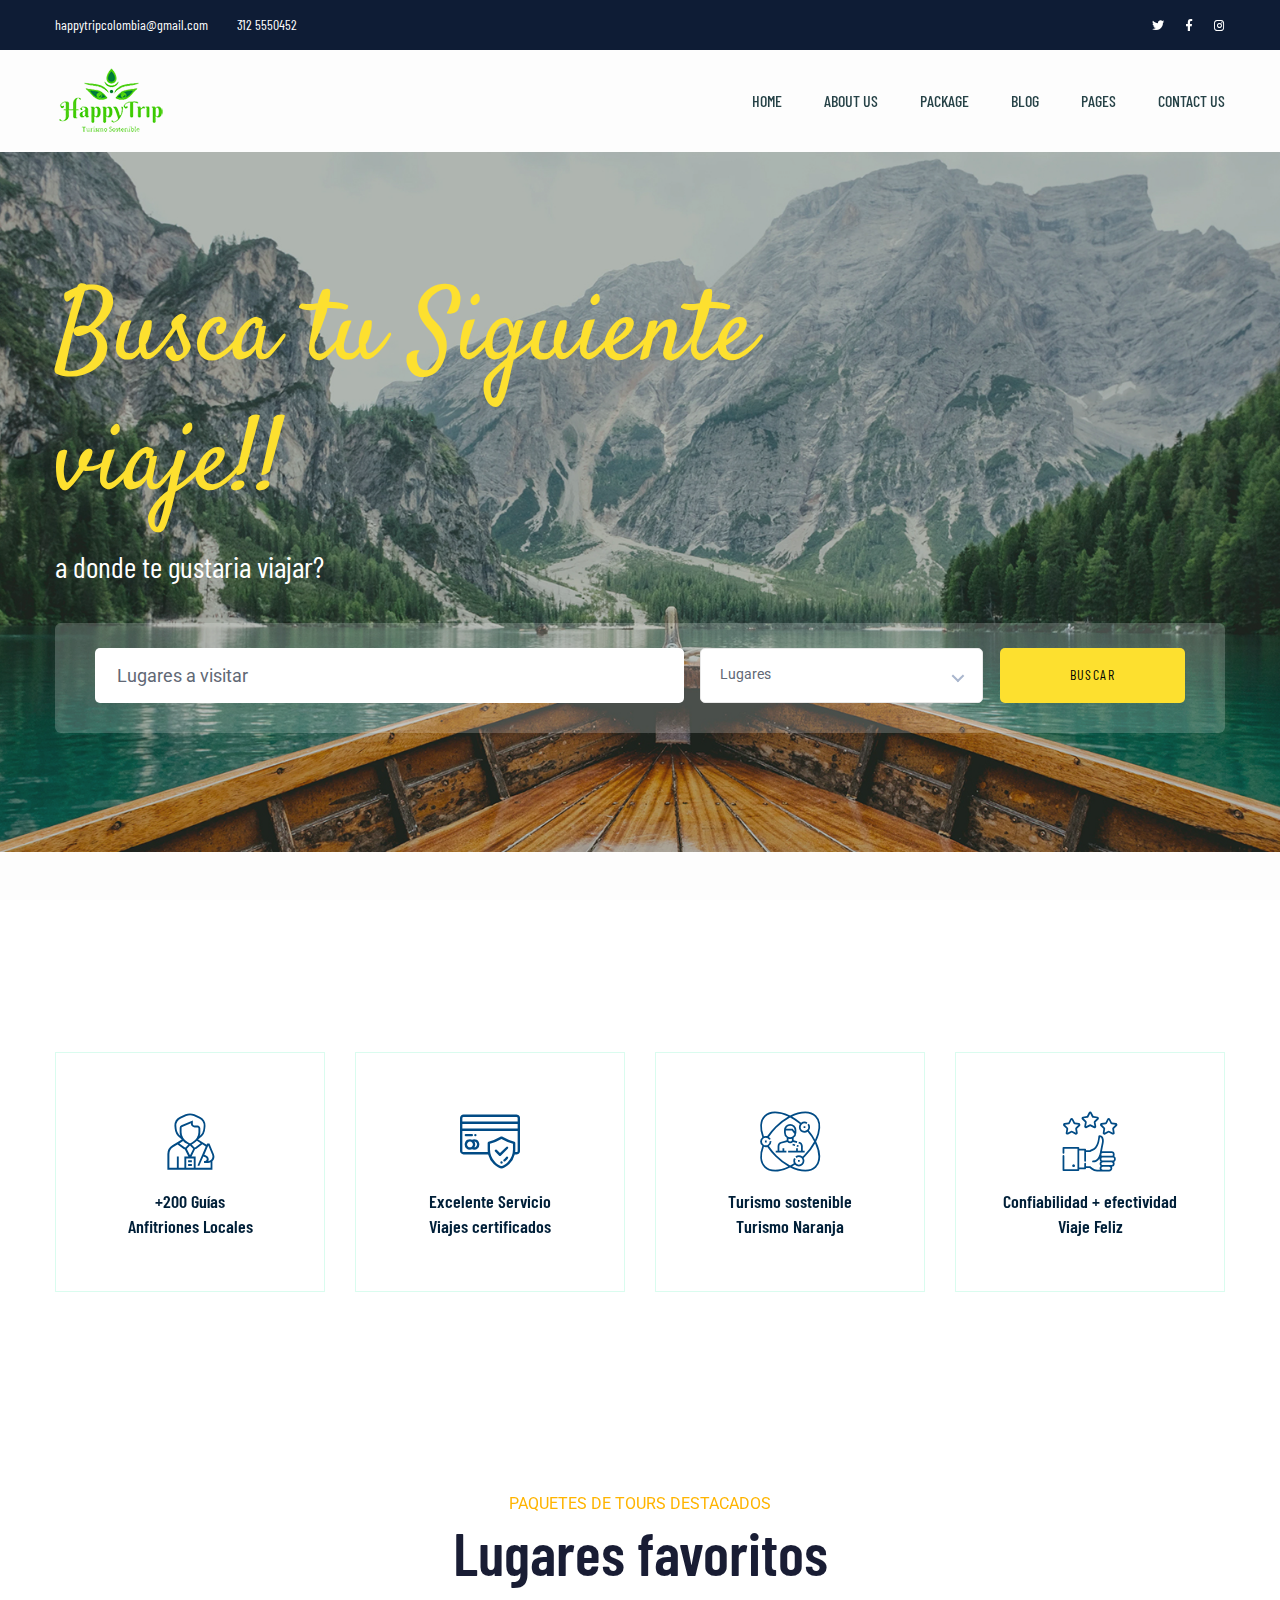
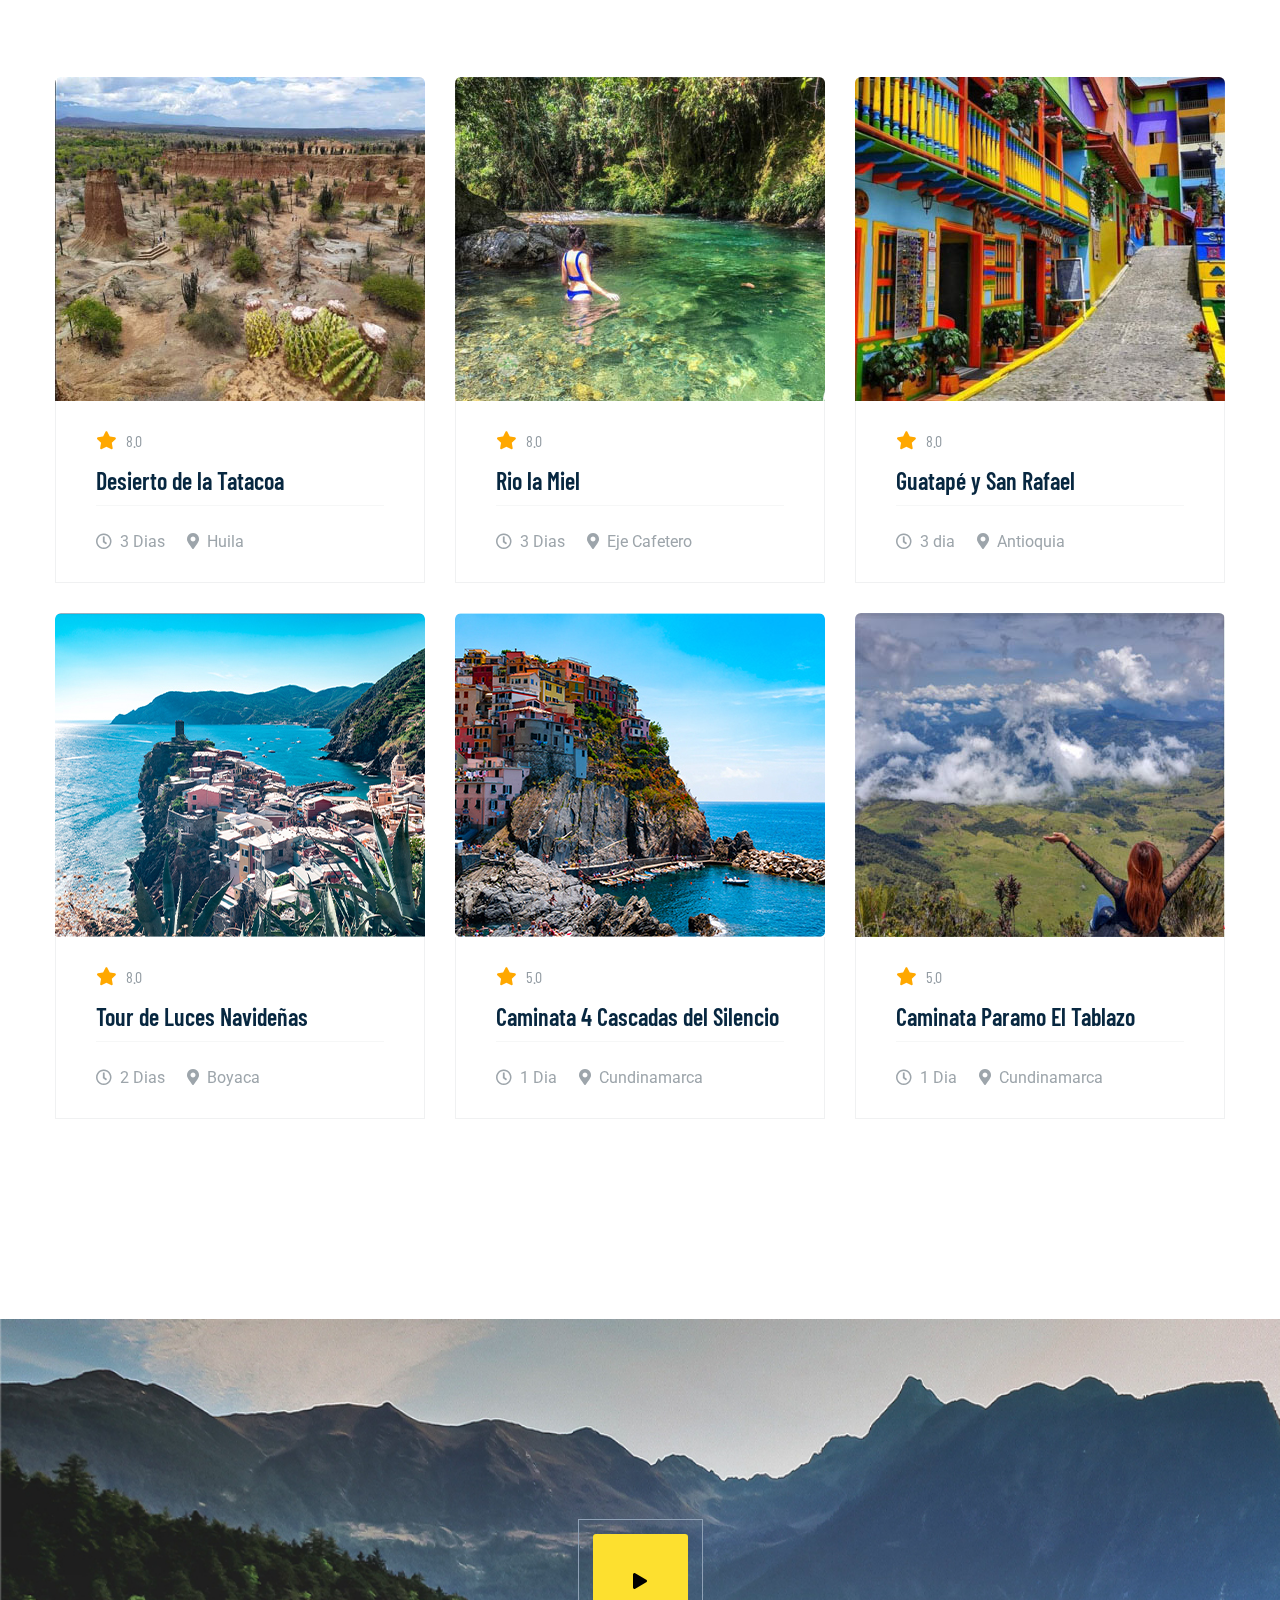
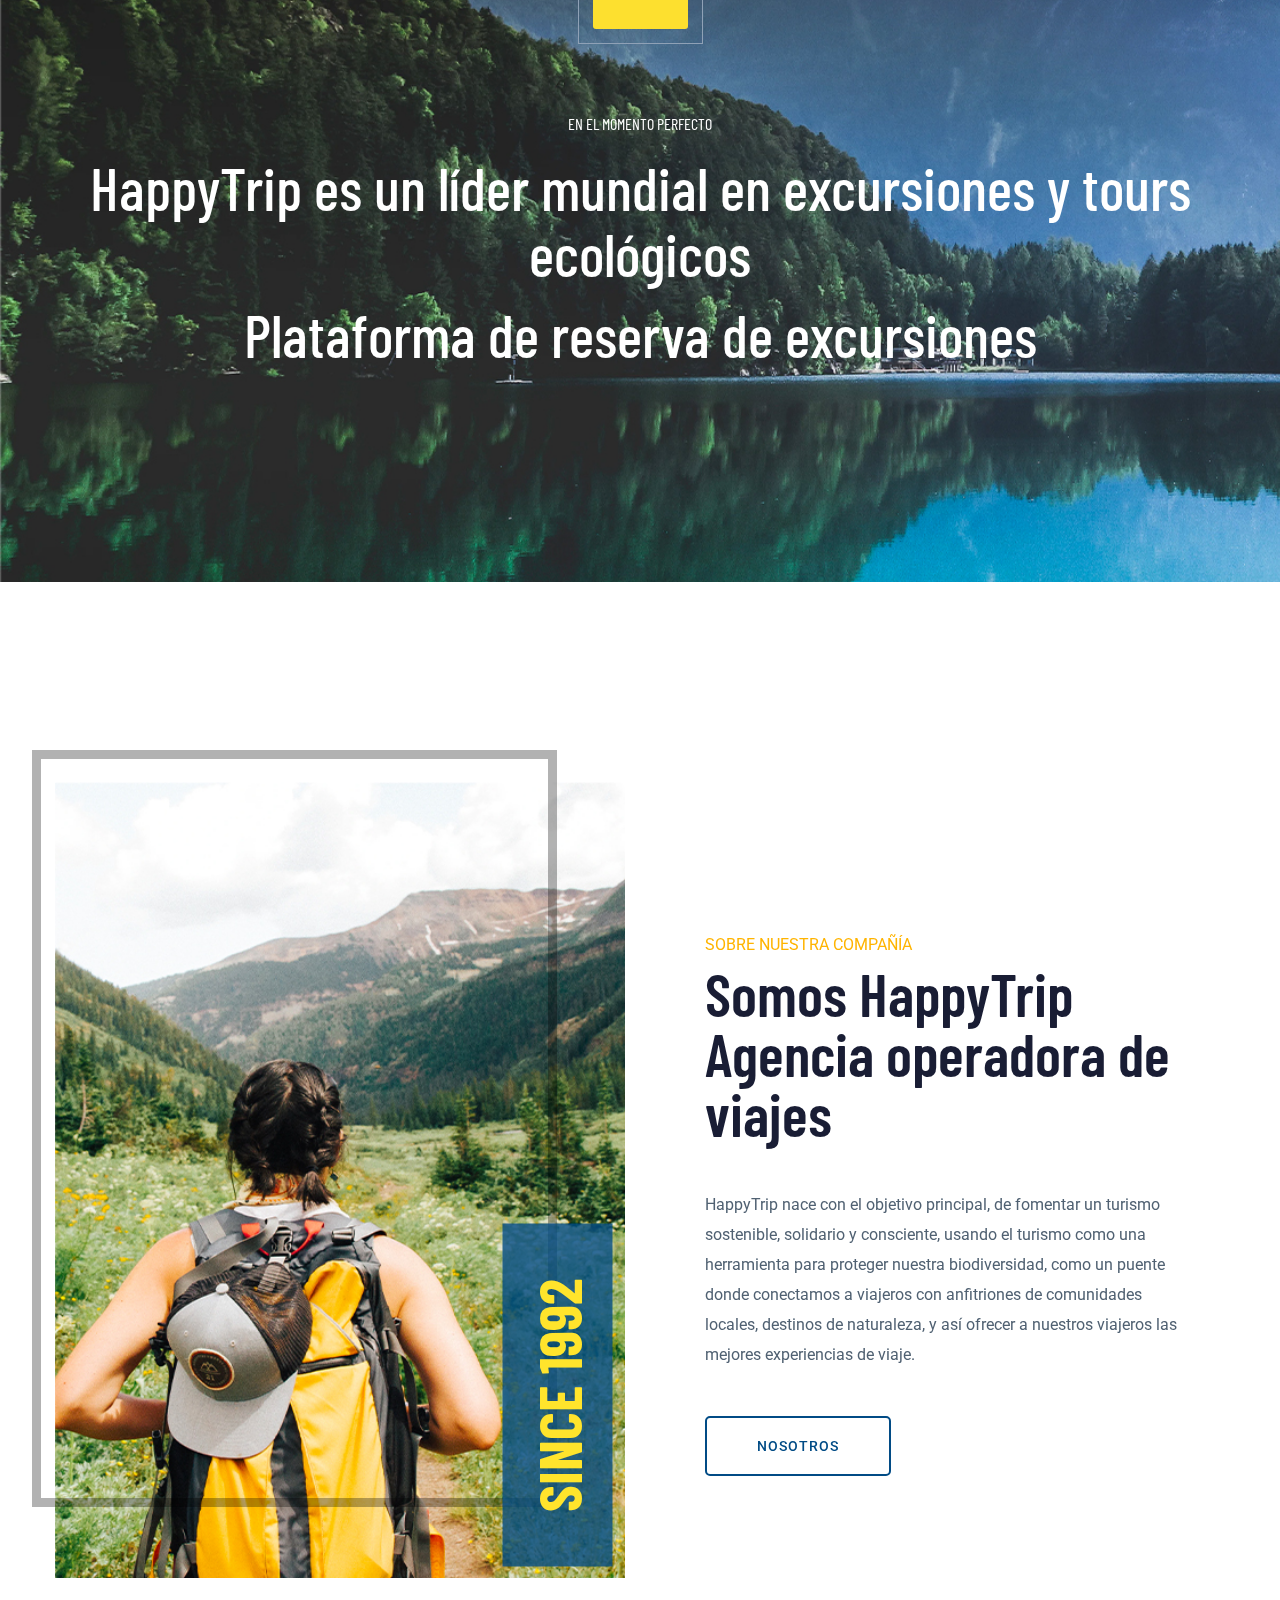
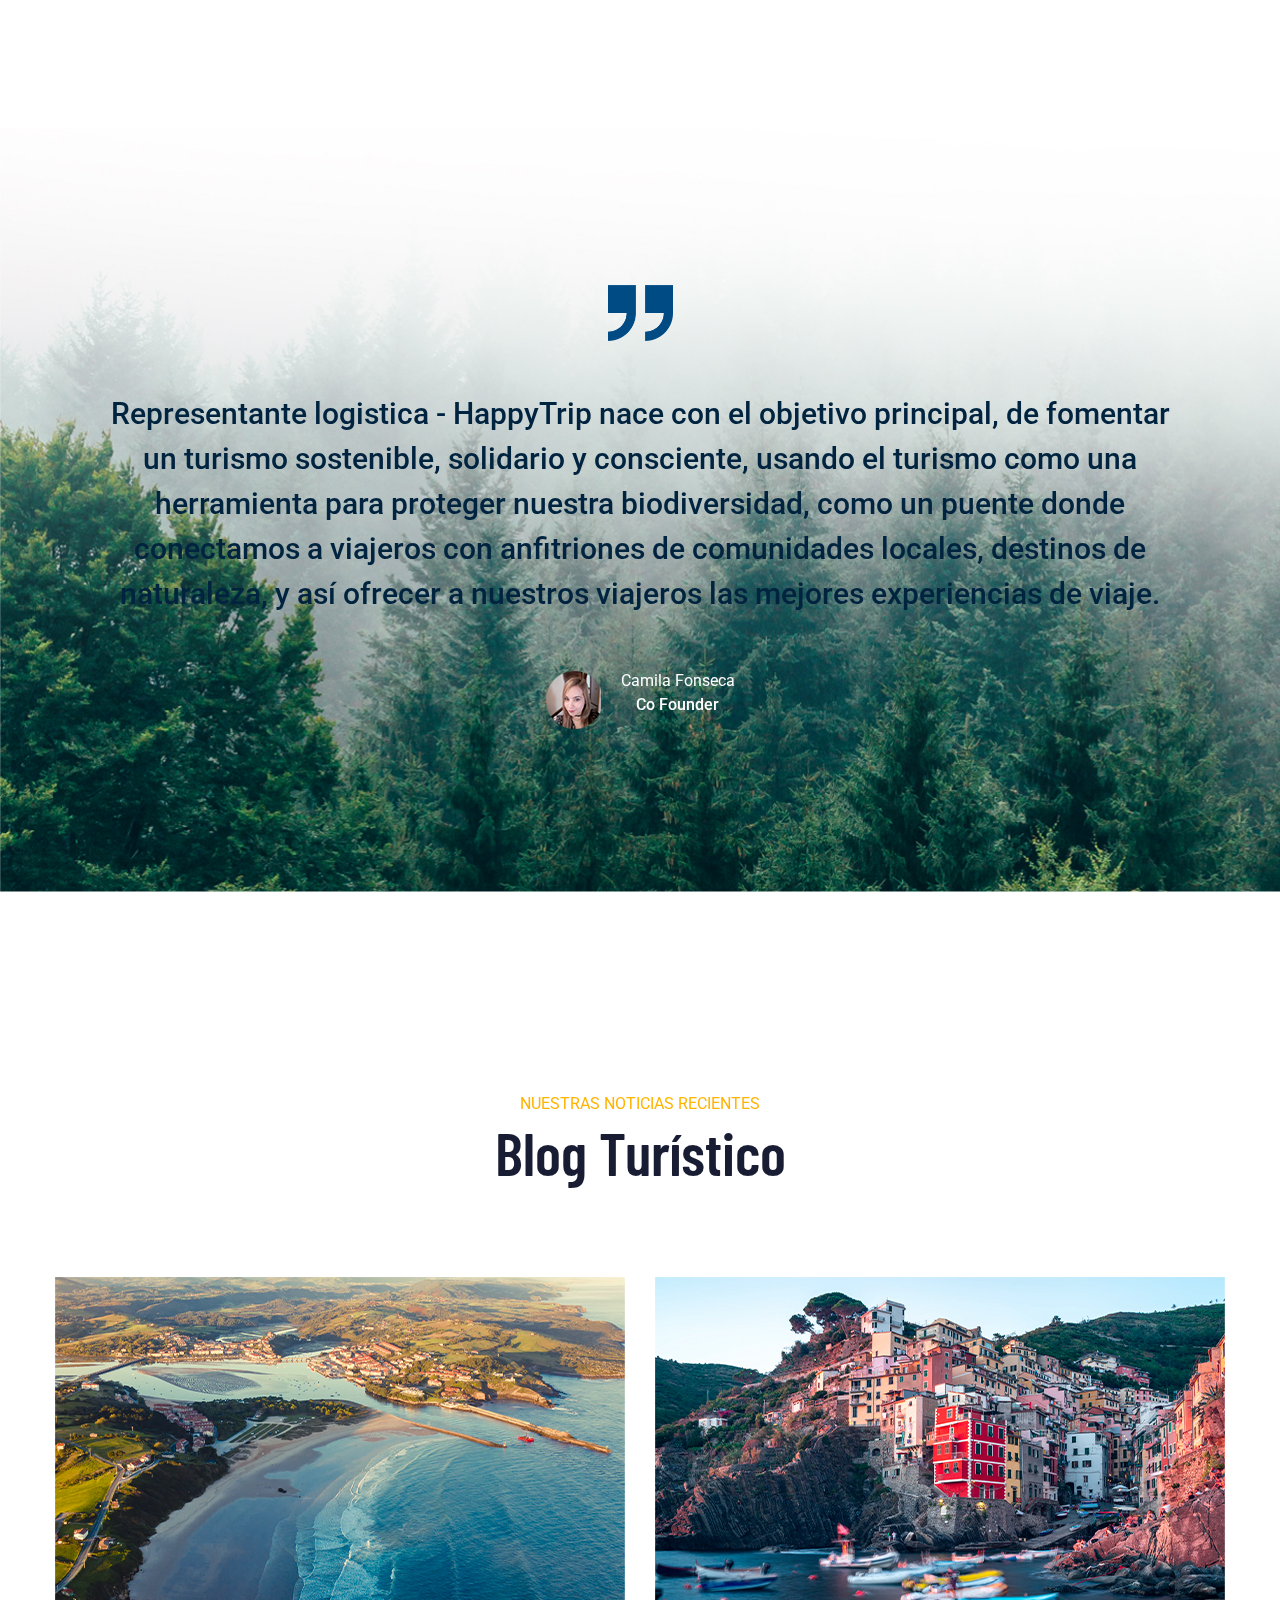
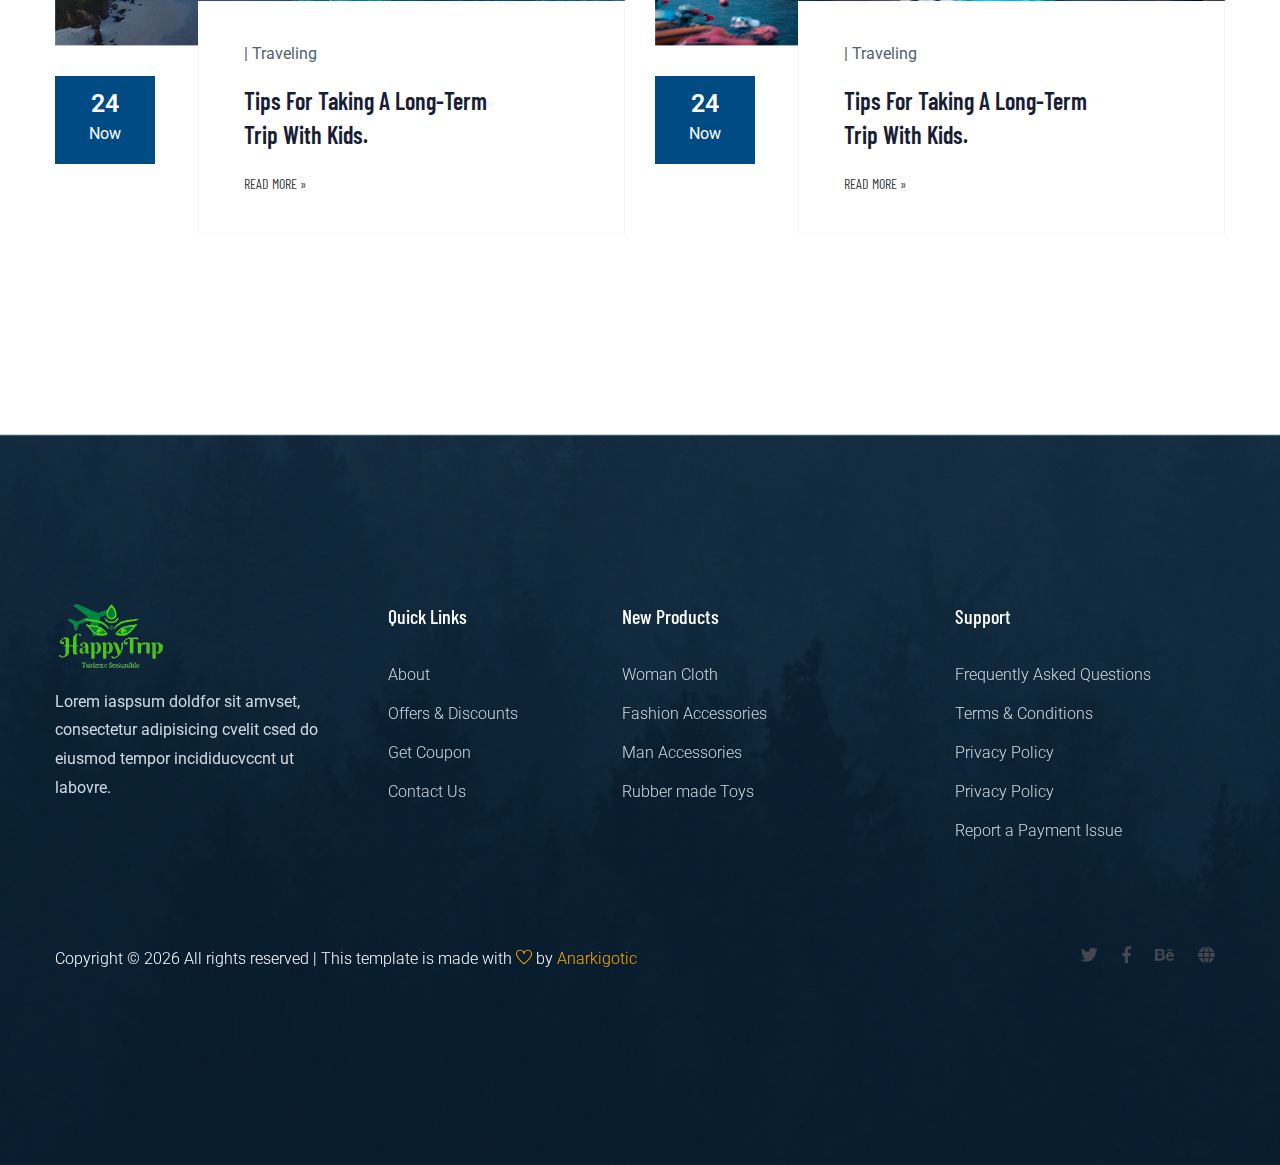
==== index.html @ e4268bec "new changes" ====
<!doctype html>
<html class="no-js" lang="zxx">

<head>
    <meta charset="utf-8">
    <meta http-equiv="x-ua-compatible" content="ie=edge">
    <title>Travel HTML-5 Template </title>
    <meta name="description" content="">
    <meta name="viewport" content="width=device-width, initial-scale=1">
    <link rel="manifest" href="site.webmanifest">
    <link rel="shortcut icon" type="image/x-icon" href="assets/img/favicon.ico">

    <!-- CSS here -->
    <link rel="stylesheet" href="assets/css/bootstrap.min.css">
    <link rel="stylesheet" href="assets/css/owl.carousel.min.css">
    <link rel="stylesheet" href="assets/css/flaticon.css">
    <link rel="stylesheet" href="assets/css/slicknav.css">
    <link rel="stylesheet" href="assets/css/animate.min.css">
    <link rel="stylesheet" href="assets/css/magnific-popup.css">
    <link rel="stylesheet" href="assets/css/fontawesome-all.min.css">
    <link rel="stylesheet" href="assets/css/themify-icons.css">
    <link rel="stylesheet" href="assets/css/slick.css">
    <link rel="stylesheet" href="assets/css/nice-select.css">
    <link rel="stylesheet" href="assets/css/style.css">
</head>

<body>
    <!-- Preloader Start -->
    <div id="preloader-active">
        <div class="preloader d-flex align-items-center justify-content-center">
            <div class="preloader-inner position-relative">
                <div class="preloader-circle"></div>
                <div class="preloader-img pere-text">
                    <img src="assets/img/logo/logo.png" alt="">
                </div>
            </div>
        </div>
    </div>
    <!-- Preloader Start -->
    <header>
        <!-- Header Start -->
        <div class="header-area">
            <div class="main-header ">
                <div class="header-top top-bg d-none d-lg-block">
                    <div class="container">
                        <div class="row justify-content-between align-items-center">
                            <div class="col-lg-8">
                                <div class="header-info-left">
                                    <ul>
                                        <li>happytripcolombia@gmail.com</li>
                                        <li>312 5550452</li>

                                    </ul>
                                </div>
                            </div>
                            <div class="col-lg-4">
                                <div class="header-info-right f-right">
                                    <ul class="header-social">
                                        <li><a href="https://mobile.twitter.com/happytripc"><i class="fab fa-twitter"></i></a></li>
                                        <li><a href="https://www.facebook.com/happytripcol"><i class="fab fa-facebook-f"></i></a></li>
                                        <li> <a href="https://instagram.com/happytripcol"><i class="fab fa-instagram"></i></a></li>
                                    </ul>
                                </div>
                            </div>
                        </div>
                    </div>
                </div>
                <div class="header-bottom  header-sticky">
                    <div class="container">
                        <div class="row align-items-center">
                            <!-- Logo -->
                            <div class="col-xl-2 col-lg-2 col-md-1">
                                <div class="logo">
                                    <a href="index.html"><img src="assets/img/logo/logo.png" alt=""></a>
                                </div>
                            </div>
                            <div class="col-xl-10 col-lg-10 col-md-10">
                                <!-- Main-menu -->
                                <div class="main-menu f-right d-none d-lg-block">
                                    <nav>
                                        <ul id="navigation">
                                            <li><a href="index.html">Home</a></li>
                                            <li><a href="about.html">About US</a></li>
                                            <li><a href="packages.html">Package</a></li>
                                            <li><a href="blog.html">Blog</a>
                                                <ul class="submenu">
                                                    <li><a href="blog.html">Blog</a></li>
                                                    <li><a href="single-blog.html">Blog Details</a></li>
                                                </ul>
                                            </li>
                                            <li><a href="#">Pages</a>
                                                <ul class="submenu">
                                                    <li><a href="elements.html">Element</a></li>
                                                </ul>
                                            </li>
                                            <li><a href="contact.html">Contact Us</a></li>
                                        </ul>
                                    </nav>
                                </div>
                            </div>
                            <!-- Mobile Menu -->
                            <div class="col-12">
                                <div class="mobile_menu d-block d-lg-none"></div>
                            </div>
                        </div>
                    </div>
                </div>
            </div>
        </div>
        <!-- Header End -->
    </header>

    <main>

        <!-- slider Area Start-->
        <div class="slider-area ">
            <!-- Mobile Menu -->
            <div class="slider-active">
                <div class="single-slider hero-overly  slider-height d-flex align-items-center" data-background="assets/img/hero/h1_hero.jpg">
                    <div class="container">
                        <div class="row">
                            <div class="col-xl-9 col-lg-9 col-md-9">
                                <div class="hero__caption">
                                    <h1>Busca tu <span>Siguiente viaje!</span>!</span>
                                    </h1>
                                    <p>a donde te gustaria viajar?</p>
                                </div>
                            </div>
                        </div>
                        <!-- Search Box -->
                        <div class="row">
                            <div class="col-xl-12">
                                <!-- form -->
                                <form action="#" class="search-box">
                                    <div class="input-form mb-30">
                                        <input type="text" placeholder="Lugares a visitar">
                                    </div>
                                    <div class="select-form mb-30">
                                        <div class="select-itms">
                                            <select name="select" id="select1">
                                                <option value="">Lugares</option>
                                                <option value="">DESIERTO DE LA TATACOA</option>
                                                <option value="">GUATAPE</option>
                                                <option value="">RIO LA MIEL – CALDAS – EJE CAFETERO</option>
                                                <option value="">VIAJES PASADIA - PARAMO EL TABLAZO</option>
                                                
                                            </select>
                                        </div>
                                    </div>
                                    <div class="search-form mb-30">
                                        <a href="#">Buscar</a>
                                    </div>
                                </form>
                            </div>
                        </div>
                    </div>
                </div>
            </div>
        </div>
        <!-- slider Area End-->
        <!-- Our Services Start -->
        <div class="our-services servic-padding">
            <div class="container">
                <div class="row d-flex justify-contnet-center">
                    <div class="col-xl-3 col-lg-3 col-md-3 col-sm-6">
                        <div class="single-services text-center mb-30">
                            <div class="services-ion">
                                <span class="flaticon-tour"></span>
                            </div>
                            <div class="services-cap">
                                <h5>+200 Guías<br>Anfitriones Locales</h5>
                            </div>
                        </div>
                    </div>
                    <div class="col-xl-3 col-lg-3 col-md-3 col-sm-6">
                        <div class="single-services text-center mb-30">
                            <div class="services-ion">
                                <span class="flaticon-pay"></span>
                            </div>
                            <div class="services-cap">
                                <h5>Excelente Servicio<br>Viajes certificados</h5>
                            </div>
                        </div>
                    </div>
                    <div class="col-xl-3 col-lg-3 col-md-3 col-sm-6">
                        <div class="single-services text-center mb-30">
                            <div class="services-ion">
                                <span class="flaticon-experience"></span>
                            </div>
                            <div class="services-cap">
                                <h5>Turismo sostenible<br>Turismo Naranja</h5>
                            </div>
                        </div>
                    </div>
                    <div class="col-xl-3 col-lg-3 col-md-3 col-sm-6">
                        <div class="single-services text-center mb-30">
                            <div class="services-ion">
                                <span class="flaticon-good"></span>
                            </div>
                            <div class="services-cap">
                                <h5>Confiabilidad + efectividad   <br>Viaje Feliz</h5>
                            </div>
                        </div>
                    </div>
                </div>
            </div>
        </div>
        <!-- Our Services End -->
        <!-- Favourite Places Start -->
        <div class="favourite-place place-padding">
            <div class="container">
                <!-- Section Tittle -->
                <div class="row">
                    <div class="col-lg-12">
                        <div class="section-tittle text-center">
                            <span>PAQUETES DE TOURS DESTACADOS</span>
                            <h2>Lugares favoritos</h2>
                        </div>
                    </div>
                </div>
                <div class="row">
                    <div class="col-xl-4 col-lg-4 col-md-6">
                        <div class="single-place mb-30">
                            <div class="place-img">
                                <img src="assets/img/service/services1.jpg" alt="">
                            </div>
                            <div class="place-cap">
                                <div class="place-cap-top">
                                    <span><i class="fas fa-star"></i><span>8.0</span> </span>
                                    <h3><a href="#">Desierto de la Tatacoa</a></h3>
                                </div>
                                <div class="place-cap-bottom">
                                    <ul>
                                        <li><i class="far fa-clock"></i>3 Dias</li>
                                        <li><i class="fas fa-map-marker-alt"></i>Huila</li>
                                    </ul>
                                </div>
                            </div>
                        </div>
                    </div>
                    <div class="col-xl-4 col-lg-4 col-md-6">
                        <div class="single-place mb-30">
                            <div class="place-img">
                                <img src="assets/img/service/services2.jpg" alt="">
                            </div>
                            <div class="place-cap">
                                <div class="place-cap-top">
                                    <span><i class="fas fa-star"></i><span>8.0</span> </span>
                                    <h3><a href="#">Rio la Miel</a></h3>
                                </div>
                                <div class="place-cap-bottom">
                                    <ul>
                                        <li><i class="far fa-clock"></i>3 Dias</li>
                                        <li><i class="fas fa-map-marker-alt"></i>Eje Cafetero</li>
                                    </ul>
                                </div>
                            </div>
                        </div>
                    </div>
                    <div class="col-xl-4 col-lg-4 col-md-6">
                        <div class="single-place mb-30">
                            <div class="place-img">
                                <img src="assets/img/service/services3.jpg" alt="">
                            </div>
                            <div class="place-cap">
                                <div class="place-cap-top">
                                    <span><i class="fas fa-star"></i><span>8.0</span> </span>
                                    <h3><a href="#"> Guatapé y San Rafael</a></h3>
                                </div>
                                <div class="place-cap-bottom">
                                    <ul>
                                        <li><i class="far fa-clock"></i>3 dia</li>
                                        <li><i class="fas fa-map-marker-alt"></i>Antioquia</li>
                                    </ul>
                                </div>
                            </div>
                        </div>
                    </div>
                    <div class="col-xl-4 col-lg-4 col-md-6">
                        <div class="single-place mb-30">
                            <div class="place-img">
                                <img src="assets/img/service/services4.jpg" alt="">
                            </div>
                            <div class="place-cap">
                                <div class="place-cap-top">
                                    <span><i class="fas fa-star"></i><span>8.0</span> </span>
                                    <h3><a href="#">Tour de Luces Navideñas</a></h3>
                                </div>
                                <div class="place-cap-bottom">
                                    <ul>
                                        <li><i class="far fa-clock"></i>2 Dias</li>
                                        <li><i class="fas fa-map-marker-alt"></i>Boyaca</li>
                                    </ul>
                                </div>
                            </div>
                        </div>
                    </div>
                    <div class="col-xl-4 col-lg-4 col-md-6">
                        <div class="single-place mb-30">
                            <div class="place-img">
                                <img src="assets/img/service/services5.jpg" alt="">
                            </div>
                            <div class="place-cap">
                                <div class="place-cap-top">
                                    <span><i class="fas fa-star"></i><span>5.0</span> </span>
                                    <h3><a href="#">Caminata 4 Cascadas del Silencio </a></h3>
                                </div>
                                <div class="place-cap-bottom">
                                    <ul>
                                        <li><i class="far fa-clock"></i>1 Dia</li>
                                        <li><i class="fas fa-map-marker-alt"></i>Cundinamarca</li>
                                    </ul>
                                </div>
                            </div>
                        </div>
                    </div>
                    <div class="col-xl-4 col-lg-4 col-md-6">
                        <div class="single-place mb-30">
                            <div class="place-img">
                                <img src="assets/img/service/services6.jpg" alt="">
                            </div>
                            <div class="place-cap">
                                <div class="place-cap-top">
                                    <span><i class="fas fa-star"></i><span>5.0</span> </span>
                                    <h3><a href="#">Caminata Paramo El Tablazo
                                    </a></h3>
                                </div>
                                <div class="place-cap-bottom">
                                    <ul>
                                        <li><i class="far fa-clock"></i>1 Dia</li>
                                        <li><i class="fas fa-map-marker-alt"></i>Cundinamarca</li>
                                    </ul>
                                </div>
                            </div>
                        </div>
                    </div>
                </div>
            </div>
        </div>
        <!-- Favourite Places End -->
        <!-- Video Start Arera -->
        <div class="video-area video-bg pt-200 pb-200" data-background="assets/img/service/video-bg.jpg">
            <div class="container">
                <div class="row">
                    <div class="col-xl-12">
                        <div class="video-caption text-center">
                            <div class="video-icon">
                                <a class="popup-video" href="https://www.youtube.com/watch?v=1aP-TXUpNoU" tabindex="0"><i class="fas fa-play"></i></a>
                            </div>
                            <p class="pera1">en el momento perfecto</p>
                            <p class="pera2">HappyTrip es un líder mundial en excursiones y tours ecológicos</p>
                            <p class="pera3"> Plataforma de reserva de excursiones</p>
                        </div>
                    </div>
                </div>
            </div>
        </div>
        <!-- Video Start End -->
        <!-- Support Company Start-->
        <div class="support-company-area support-padding fix">
            <div class="container">
                <div class="row align-items-center">
                    <div class="col-xl-6 col-lg-6">
                        <div class="support-location-img mb-50">
                            <img src="assets/img/service/support-img.jpg" alt="">
                            <div class="support-img-cap">
                                <span>Since 1992</span>
                            </div>
                        </div>
                    </div>
                    <div class="col-xl-6 col-lg-6">
                        <div class="right-caption">
                            <!-- Section Tittle -->
                            <div class="section-tittle section-tittle2">
                                <span>Sobre nuestra compañía</span>
                                <h2>Somos HappyTrip <br>Agencia operadora de viajes
                                    </h2>
                            </div>
                            <div class="support-caption">
                                <p>HappyTrip nace con el objetivo principal, de fomentar un turismo sostenible, solidario y consciente, usando el turismo como una herramienta para proteger nuestra biodiversidad, como un puente donde conectamos a viajeros con anfitriones de comunidades locales, destinos de naturaleza, y así ofrecer a nuestros viajeros las mejores experiencias de viaje.</p>
                               
                                <a href="#" class="btn border-btn">Nosotros</a>
                            </div>
                        </div>
                    </div>
                </div>
            </div>
        </div>
        <!-- Support Company End-->
        <!-- Testimonial Start -->
        <!-- Testimonial Start -->
        <div class="testimonial-area testimonial-padding" data-background="assets/img/testmonial/testimonial_bg.jpg">
            <div class="container ">
                <div class="row d-flex justify-content-center">
                    <div class="col-xl-11 col-lg-11 col-md-9">
                        <div class="h1-testimonial-active">
                            <!-- Single Testimonial -->
                            <div class="single-testimonial text-center">
                                <!-- Testimonial Content -->
                                <div class="testimonial-caption ">
                                    <div class="testimonial-top-cap">
                                        <img src="assets/img/icon/testimonial.png" alt="">
                                        <p>Representante logistica - HappyTrip nace con el objetivo principal, de fomentar un turismo sostenible, solidario y consciente, usando el turismo como una herramienta para proteger nuestra biodiversidad, como un puente donde conectamos a viajeros con anfitriones de comunidades locales, destinos de naturaleza, y así ofrecer a nuestros viajeros las mejores experiencias de viaje.</p>
                                    </div>
                                    <!-- founder -->
                                    <div class="testimonial-founder d-flex align-items-center justify-content-center">
                                        <div class="founder-img">
                                            <img src="assets/img/testmonial/Homepage_testi.png" alt="">
                                        </div>
                                        <div class="founder-text">
                                            <span>Camila Fonseca</span>
                                            <p>Co Founder</p>
                                        </div>
                                    </div>
                                </div>
                            </div>
                            <!-- Single Testimonial -->
                            <div class="single-testimonial text-center">
                                <!-- Testimonial Content -->
                                <div class="testimonial-caption ">
                                    <div class="testimonial-top-cap">
                                        <img src="assets/img/icon/testimonial.png" alt="">
                                        <p>Logisti Group is a representative logistics operator providing full range of ser of customs clearance and transportation worl.</p>
                                    </div>
                                    <!-- founder -->
                                    <div class="testimonial-founder d-flex align-items-center justify-content-center">
                                        <div class="founder-img">
                                            <img src="assets/img/testmonial/Homepage_testi.png" alt="">
                                        </div>
                                        <div class="founder-text">
                                            <span>Jessya Inn</span>
                                            <p>Co Founder</p>
                                        </div>
                                    </div>
                                </div>
                            </div>
                        </div>
                    </div>
                </div>
            </div>
        </div>
        <!-- Testimonial End -->
        <!-- Blog Area Start -->
        <div class="home-blog-area section-padding2">
            <div class="container">
                <!-- Section Tittle -->
                <div class="row">
                    <div class="col-lg-12">
                        <div class="section-tittle text-center">
                            <span>NUESTRAS NOTICIAS RECIENTES</span>
                            <h2>Blog Turístico</h2>
                        </div>
                    </div>
                </div>
                <div class="row">
                    <div class="col-xl-6 col-lg-6 col-md-6">
                        <div class="home-blog-single mb-30">
                            <div class="blog-img-cap">
                                <div class="blog-img">
                                    <img src="assets/img/blog/home-blog1.jpg" alt="">
                                </div>
                                <div class="blog-cap">
                                    <p> | Traveling</p>
                                    <h3><a href="single-blog.html">Tips For Taking A Long-Term Trip With Kids.</a></h3>
                                    <a href="#" class="more-btn">Read more »</a>
                                </div>
                            </div>
                            <div class="blog-date text-center">
                                <span>24</span>
                                <p>Now</p>
                            </div>
                        </div>
                    </div>
                    <div class="col-xl-6 col-lg-6 col-md-6">
                        <div class="home-blog-single mb-30">
                            <div class="blog-img-cap">
                                <div class="blog-img">
                                    <img src="assets/img/blog/home-blog2.jpg" alt="">
                                </div>
                                <div class="blog-cap">
                                    <p> | Traveling</p>
                                    <h3><a href="single-blog.html">Tips For Taking A Long-Term Trip With Kids.</a></h3>
                                    <a href="#" class="more-btn">Read more »</a>
                                </div>
                            </div>
                            <div class="blog-date text-center">
                                <span>24</span>
                                <p>Now</p>
                            </div>
                        </div>
                    </div>
                </div>
            </div>
        </div>
        <!-- Blog Area End -->

    </main>
    <footer>
        <!-- Footer Start-->
        <div class="footer-area footer-padding footer-bg" data-background="assets/img/service/footer_bg.jpg">
            <div class="container">
                <div class="row d-flex justify-content-between">
                    <div class="col-xl-3 col-lg-3 col-md-5 col-sm-6">
                        <div class="single-footer-caption mb-50">
                            <div class="single-footer-caption mb-30">
                                <!-- logo -->
                                <div class="footer-logo">
                                    <a href="index.html"><img src="assets/img/logo/logo2_footer.png" alt=""></a>
                                </div>
                                <div class="footer-tittle">
                                    <div class="footer-pera">
                                        <p>Lorem iaspsum doldfor sit amvset, consectetur adipisicing cvelit csed do eiusmod tempor incididucvccnt ut labovre.</p>
                                    </div>
                                </div>
                            </div>
                        </div>
                    </div>
                    <div class="col-xl-2 col-lg-3 col-md-3 col-sm-5">
                        <div class="single-footer-caption mb-50">
                            <div class="footer-tittle">
                                <h4>Quick Links</h4>
                                <ul>
                                    <li><a href="#">About</a></li>
                                    <li><a href="#"> Offers & Discounts</a></li>
                                    <li><a href="#"> Get Coupon</a></li>
                                    <li><a href="#">  Contact Us</a></li>
                                </ul>
                            </div>
                        </div>
                    </div>
                    <div class="col-xl-3 col-lg-3 col-md-4 col-sm-7">
                        <div class="single-footer-caption mb-50">
                            <div class="footer-tittle">
                                <h4>New Products</h4>
                                <ul>
                                    <li><a href="#">Woman Cloth</a></li>
                                    <li><a href="#">Fashion Accessories</a></li>
                                    <li><a href="#"> Man Accessories</a></li>
                                    <li><a href="#"> Rubber made Toys</a></li>
                                </ul>
                            </div>
                        </div>
                    </div>
                    <div class="col-xl-3 col-lg-3 col-md-5 col-sm-7">
                        <div class="single-footer-caption mb-50">
                            <div class="footer-tittle">
                                <h4>Support</h4>
                                <ul>
                                    <li><a href="#">Frequently Asked Questions</a></li>
                                    <li><a href="#">Terms & Conditions</a></li>
                                    <li><a href="#">Privacy Policy</a></li>
                                    <li><a href="#">Privacy Policy</a></li>
                                    <li><a href="#">Report a Payment Issue</a></li>
                                </ul>
                            </div>
                        </div>
                    </div>
                </div>
                <!-- Footer bottom -->
                <div class="row pt-padding">
                    <div class="col-xl-7 col-lg-7 col-md-7">
                        <div class="footer-copy-right">
                            <p>
                                <!-- Link back to Colorlib can't be removed. Template is licensed under CC BY 3.0. -->
                                Copyright &copy;
                                <script>
                                    document.write(new Date().getFullYear());
                                </script> All rights reserved | This template is made with <i class="ti-heart" aria-hidden="true"></i> by <a href="https://anarkigotic.github.io/page-personal/index.html" target="_blank">Anarkigotic</a>
                                <!-- Link back to Colorlib can't be removed. Template is licensed under CC BY 3.0. -->
                            </p>
                        </div>
                    </div>
                    <div class="col-xl-5 col-lg-5 col-md-5">
                        <!-- social -->
                        <div class="footer-social f-right">
                            <a href="#"><i class="fab fa-twitter"></i></a>
                            <a href="#"><i class="fab fa-facebook-f"></i></a>
                            <a href="#"><i class="fab fa-behance"></i></a>
                            <a href="#"><i class="fas fa-globe"></i></a>
                        </div>
                    </div>
                </div>
            </div>
        </div>
        <!-- Footer End-->
    </footer>

    <!-- JS here -->

    <!-- All JS Custom Plugins Link Here here -->
    <script src="./assets/js/vendor/modernizr-3.5.0.min.js"></script>

    <!-- Jquery, Popper, Bootstrap -->
    <script src="./assets/js/vendor/jquery-1.12.4.min.js"></script>
    <script src="./assets/js/popper.min.js"></script>
    <script src="./assets/js/bootstrap.min.js"></script>
    <!-- Jquery Mobile Menu -->
    <script src="./assets/js/jquery.slicknav.min.js"></script>

    <!-- Jquery Slick , Owl-Carousel Plugins -->
    <script src="./assets/js/owl.carousel.min.js"></script>
    <script src="./assets/js/slick.min.js"></script>
    <!-- One Page, Animated-HeadLin -->
    <script src="./assets/js/wow.min.js"></script>
    <script src="./assets/js/animated.headline.js"></script>
    <script src="./assets/js/jquery.magnific-popup.js"></script>

    <!-- Scrollup, nice-select, sticky -->
    <script src="./assets/js/jquery.scrollUp.min.js"></script>
    <script src="./assets/js/jquery.nice-select.min.js"></script>
    <script src="./assets/js/jquery.sticky.js"></script>

    <!-- contact js -->
    <script src="./assets/js/contact.js"></script>
    <script src="./assets/js/jquery.form.js"></script>
    <script src="./assets/js/jquery.validate.min.js"></script>
    <script src="./assets/js/mail-script.js"></script>
    <script src="./assets/js/jquery.ajaxchimp.min.js"></script>

    <!-- Jquery Plugins, main Jquery -->
    <script src="./assets/js/plugins.js"></script>
    <script src="./assets/js/main.js"></script>

</body>

</html>
---- assets/css/flaticon.css ----
/*
  	Flaticon icon font: Flaticon
  	Creation date: 24/02/2020 10:25
  	*/

@font-face {
  font-family: "Flaticon";
  src: url("../fonts/Flaticon.eot");
  src: url("../fonts/Flaticon.eot?#iefix") format("embedded-opentype"),
       url("../fonts/Flaticon.woff2") format("woff2"),
       url("../fonts/Flaticon.woff") format("woff"),
       url("../fonts/Flaticon.ttf") format("truetype"),
       url("../fonts/Flaticon.svg#Flaticon") format("svg");
  font-weight: normal;
  font-style: normal;
}

@media screen and (-webkit-min-device-pixel-ratio:0) {
  @font-face {
    font-family: "Flaticon";
    src: url("../fonts/Flaticon.svg#Flaticon") format("svg");
  }
}

[class^="flaticon-"]:before, [class*=" flaticon-"]:before,
[class^="flaticon-"]:after, [class*=" flaticon-"]:after {   
  font-family: Flaticon;
font-style: normal;

}

.flaticon-tour:before { content: "\f100"; }
.flaticon-pay:before { content: "\f101"; }
.flaticon-experience:before { content: "\f102"; }
.flaticon-good:before { content: "\f103"; }
.flaticon-quote:before { content: "\f104"; }
.flaticon-arrow:before { content: "\f105"; }
---- assets/css/themify-icons.css ----
@font-face {
	font-family: 'themify';
	src:url('../fonts/themify.eot?-fvbane');


	src:url('../fonts/themify.eot?#iefix-fvbane') format('embedded-opentype'),
		url('../fonts/themify.woff?-fvbane') format('woff'),
		url('../fonts/themify.ttf?-fvbane') format('truetype'),
		url('../fonts/themify.svg?-fvbane#themify') format('svg');
	font-weight: normal;
	font-style: normal;
}

[class^="ti-"], [class*=" ti-"] {
	font-family: 'themify';
	speak: none;
	font-style: normal;
	font-weight: normal;
	font-variant: normal;
	text-transform: none;
	line-height: 1;

	/* Better Font Rendering =========== */
	-webkit-font-smoothing: antialiased;
	-moz-osx-font-smoothing: grayscale;
}

.ti-wand:before {
	content: "\e600";
}
.ti-volume:before {
	content: "\e601";
}
.ti-user:before {
	content: "\e602";
}
.ti-unlock:before {
	content: "\e603";
}
.ti-unlink:before {
	content: "\e604";
}
.ti-trash:before {
	content: "\e605";
}
.ti-thought:before {
	content: "\e606";
}
.ti-target:before {
	content: "\e607";
}
.ti-tag:before {
	content: "\e608";
}
.ti-tablet:before {
	content: "\e609";
}
.ti-star:before {
	content: "\e60a";
}
.ti-spray:before {
	content: "\e60b";
}
.ti-signal:before {
	content: "\e60c";
}
.ti-shopping-cart:before {
	content: "\e60d";
}
.ti-shopping-cart-full:before {
	content: "\e60e";
}
.ti-settings:before {
	content: "\e60f";
}
.ti-search:before {
	content: "\e610";
}
.ti-zoom-in:before {
	content: "\e611";
}
.ti-zoom-out:before {
	content: "\e612";
}
.ti-cut:before {
	content: "\e613";
}
.ti-ruler:before {
	content: "\e614";
}
.ti-ruler-pencil:before {
	content: "\e615";
}
.ti-ruler-alt:before {
	content: "\e616";
}
.ti-bookmark:before {
	content: "\e617";
}
.ti-bookmark-alt:before {
	content: "\e618";
}
.ti-reload:before {
	content: "\e619";
}
.ti-plus:before {
	content: "\e61a";
}
.ti-pin:before {
	content: "\e61b";
}
.ti-pencil:before {
	content: "\e61c";
}
.ti-pencil-alt:before {
	content: "\e61d";
}
.ti-paint-roller:before {
	content: "\e61e";
}
.ti-paint-bucket:before {
	content: "\e61f";
}
.ti-na:before {
	content: "\e620";
}
.ti-mobile:before {
	content: "\e621";
}
.ti-minus:before {
	content: "\e622";
}
.ti-medall:before {
	content: "\e623";
}
.ti-medall-alt:before {
	content: "\e624";
}
.ti-marker:before {
	content: "\e625";
}
.ti-marker-alt:before {
	content: "\e626";
}
.ti-arrow-up:before {
	content: "\e627";
}
.ti-arrow-right:before {
	content: "\e628";
}
.ti-arrow-left:before {
	content: "\e629";
}
.ti-arrow-down:before {
	content: "\e62a";
}
.ti-lock:before {
	content: "\e62b";
}
.ti-location-arrow:before {
	content: "\e62c";
}
.ti-link:before {
	content: "\e62d";
}
.ti-layout:before {
	content: "\e62e";
}
.ti-layers:before {
	content: "\e62f";
}
.ti-layers-alt:before {
	content: "\e630";
}
.ti-key:before {
	content: "\e631";
}
.ti-import:before {
	content: "\e632";
}
.ti-image:before {
	content: "\e633";
}
.ti-heart:before {
	content: "\e634";
}
.ti-heart-broken:before {
	content: "\e635";
}
.ti-hand-stop:before {
	content: "\e636";
}
.ti-hand-open:before {
	content: "\e637";
}
.ti-hand-drag:before {
	content: "\e638";
}
.ti-folder:before {
	content: "\e639";
}
.ti-flag:before {
	content: "\e63a";
}
.ti-flag-alt:before {
	content: "\e63b";
}
.ti-flag-alt-2:before {
	content: "\e63c";
}
.ti-eye:before {
	content: "\e63d";
}
.ti-export:before {
	content: "\e63e";
}
.ti-exchange-vertical:before {
	content: "\e63f";
}
.ti-desktop:before {
	content: "\e640";
}
.ti-cup:before {
	content: "\e641";
}
.ti-crown:before {
	content: "\e642";
}
.ti-comments:before {
	content: "\e643";
}
.ti-comment:before {
	content: "\e644";
}
.ti-comment-alt:before {
	content: "\e645";
}
.ti-close:before {
	content: "\e646";
}
.ti-clip:before {
	content: "\e647";
}
.ti-angle-up:before {
	content: "\e648";
}
.ti-angle-right:before {
	content: "\e649";
}
.ti-angle-left:before {
	content: "\e64a";
}
.ti-angle-down:before {
	content: "\e64b";
}
.ti-check:before {
	content: "\e64c";
}
.ti-check-box:before {
	content: "\e64d";
}
.ti-camera:before {
	content: "\e64e";
}
.ti-announcement:before {
	content: "\e64f";
}
.ti-brush:before {
	content: "\e650";
}
.ti-briefcase:before {
	content: "\e651";
}
.ti-bolt:before {
	content: "\e652";
}
.ti-bolt-alt:before {
	content: "\e653";
}
.ti-blackboard:before {
	content: "\e654";
}
.ti-bag:before {
	content: "\e655";
}
.ti-move:before {
	content: "\e656";
}
.ti-arrows-vertical:before {
	content: "\e657";
}
.ti-arrows-horizontal:before {
	content: "\e658";
}
.ti-fullscreen:before {
	content: "\e659";
}
.ti-arrow-top-right:before {
	content: "\e65a";
}
.ti-arrow-top-left:before {
	content: "\e65b";
}
.ti-arrow-circle-up:before {
	content: "\e65c";
}
.ti-arrow-circle-right:before {
	content: "\e65d";
}
.ti-arrow-circle-left:before {
	content: "\e65e";
}
.ti-arrow-circle-down:before {
	content: "\e65f";
}
.ti-angle-double-up:before {
	content: "\e660";
}
.ti-angle-double-right:before {
	content: "\e661";
}
.ti-angle-double-left:before {
	content: "\e662";
}
.ti-angle-double-down:before {
	content: "\e663";
}
.ti-zip:before {
	content: "\e664";
}
.ti-world:before {
	content: "\e665";
}
.ti-wheelchair:before {
	content: "\e666";
}
.ti-view-list:before {
	content: "\e667";
}
.ti-view-list-alt:before {
	content: "\e668";
}
.ti-view-grid:before {
	content: "\e669";
}
.ti-uppercase:before {
	content: "\e66a";
}
.ti-upload:before {
	content: "\e66b";
}
.ti-underline:before {
	content: "\e66c";
}
.ti-truck:before {
	content: "\e66d";
}
.ti-timer:before {
	content: "\e66e";
}
.ti-ticket:before {
	content: "\e66f";
}
.ti-thumb-up:before {
	content: "\e670";
}
.ti-thumb-down:before {
	content: "\e671";
}
.ti-text:before {
	content: "\e672";
}
.ti-stats-up:before {
	content: "\e673";
}
.ti-stats-down:before {
	content: "\e674";
}
.ti-split-v:before {
	content: "\e675";
}
.ti-split-h:before {
	content: "\e676";
}
.ti-smallcap:before {
	content: "\e677";
}
.ti-shine:before {
	content: "\e678";
}
.ti-shift-right:before {
	content: "\e679";
}
.ti-shift-left:before {
	content: "\e67a";
}
.ti-shield:before {
	content: "\e67b";
}
.ti-notepad:before {
	content: "\e67c";
}
.ti-server:before {
	content: "\e67d";
}
.ti-quote-right:before {
	content: "\e67e";
}
.ti-quote-left:before {
	content: "\e67f";
}
.ti-pulse:before {
	content: "\e680";
}
.ti-printer:before {
	content: "\e681";
}
.ti-power-off:before {
	content: "\e682";
}
.ti-plug:before {
	content: "\e683";
}
.ti-pie-chart:before {
	content: "\e684";
}
.ti-paragraph:before {
	content: "\e685";
}
.ti-panel:before {
	content: "\e686";
}
.ti-package:before {
	content: "\e687";
}
.ti-music:before {
	content: "\e688";
}
.ti-music-alt:before {
	content: "\e689";
}
.ti-mouse:before {
	content: "\e68a";
}
.ti-mouse-alt:before {
	content: "\e68b";
}
.ti-money:before {
	content: "\e68c";
}
.ti-microphone:before {
	content: "\e68d";
}
.ti-menu:before {
	content: "\e68e";
}
.ti-menu-alt:before {
	content: "\e68f";
}
.ti-map:before {
	content: "\e690";
}
.ti-map-alt:before {
	content: "\e691";
}
.ti-loop:before {
	content: "\e692";
}
.ti-location-pin:before {
	content: "\e693";
}
.ti-list:before {
	content: "\e694";
}
.ti-light-bulb:before {
	content: "\e695";
}
.ti-Italic:before {
	content: "\e696";
}
.ti-info:before {
	content: "\e697";
}
.ti-infinite:before {
	content: "\e698";
}
.ti-id-badge:before {
	content: "\e699";
}
.ti-hummer:before {
	content: "\e69a";
}
.ti-home:before {
	content: "\e69b";
}
.ti-help:before {
	content: "\e69c";
}
.ti-headphone:before {
	content: "\e69d";
}
.ti-harddrives:before {
	content: "\e69e";
}
.ti-harddrive:before {
	content: "\e69f";
}
.ti-gift:before {
	content: "\e6a0";
}
.ti-game:before {
	content: "\e6a1";
}
.ti-filter:before {
	content: "\e6a2";
}
.ti-files:before {
	content: "\e6a3";
}
.ti-file:before {
	content: "\e6a4";
}
.ti-eraser:before {
	content: "\e6a5";
}
.ti-envelope:before {
	content: "\e6a6";
}
.ti-download:before {
	content: "\e6a7";
}
.ti-direction:before {
	content: "\e6a8";
}
.ti-direction-alt:before {
	content: "\e6a9";
}
.ti-dashboard:before {
	content: "\e6aa";
}
.ti-control-stop:before {
	content: "\e6ab";
}
.ti-control-shuffle:before {
	content: "\e6ac";
}
.ti-control-play:before {
	content: "\e6ad";
}
.ti-control-pause:before {
	content: "\e6ae";
}
.ti-control-forward:before {
	content: "\e6af";
}
.ti-control-backward:before {
	content: "\e6b0";
}
.ti-cloud:before {
	content: "\e6b1";
}
.ti-cloud-up:before {
	content: "\e6b2";
}
.ti-cloud-down:before {
	content: "\e6b3";
}
.ti-clipboard:before {
	content: "\e6b4";
}
.ti-car:before {
	content: "\e6b5";
}
.ti-calendar:before {
	content: "\e6b6";
}
.ti-book:before {
	content: "\e6b7";
}
.ti-bell:before {
	content: "\e6b8";
}
.ti-basketball:before {
	content: "\e6b9";
}
.ti-bar-chart:before {
	content: "\e6ba";
}
.ti-bar-chart-alt:before {
	content: "\e6bb";
}
.ti-back-right:before {
	content: "\e6bc";
}
.ti-back-left:before {
	content: "\e6bd";
}
.ti-arrows-corner:before {
	content: "\e6be";
}
.ti-archive:before {
	content: "\e6bf";
}
.ti-anchor:before {
	content: "\e6c0";
}
.ti-align-right:before {
	content: "\e6c1";
}
.ti-align-left:before {
	content: "\e6c2";
}
.ti-align-justify:before {
	content: "\e6c3";
}
.ti-align-center:before {
	content: "\e6c4";
}
.ti-alert:before {
	content: "\e6c5";
}
.ti-alarm-clock:before {
	content: "\e6c6";
}
.ti-agenda:before {
	content: "\e6c7";
}
.ti-write:before {
	content: "\e6c8";
}
.ti-window:before {
	content: "\e6c9";
}
.ti-widgetized:before {
	content: "\e6ca";
}
.ti-widget:before {
	content: "\e6cb";
}
.ti-widget-alt:before {
	content: "\e6cc";
}
.ti-wallet:before {
	content: "\e6cd";
}
.ti-video-clapper:before {
	content: "\e6ce";
}
.ti-video-camera:before {
	content: "\e6cf";
}
.ti-vector:before {
	content: "\e6d0";
}
.ti-themify-logo:before {
	content: "\e6d1";
}
.ti-themify-favicon:before {
	content: "\e6d2";
}
.ti-themify-favicon-alt:before {
	content: "\e6d3";
}
.ti-support:before {
	content: "\e6d4";
}
.ti-stamp:before {
	content: "\e6d5";
}
.ti-split-v-alt:before {
	content: "\e6d6";
}
.ti-slice:before {
	content: "\e6d7";
}
.ti-shortcode:before {
	content: "\e6d8";
}
.ti-shift-right-alt:before {
	content: "\e6d9";
}
.ti-shift-left-alt:before {
	content: "\e6da";
}
.ti-ruler-alt-2:before {
	content: "\e6db";
}
.ti-receipt:before {
	content: "\e6dc";
}
.ti-pin2:before {
	content: "\e6dd";
}
.ti-pin-alt:before {
	content: "\e6de";
}
.ti-pencil-alt2:before {
	content: "\e6df";
}
.ti-palette:before {
	content: "\e6e0";
}
.ti-more:before {
	content: "\e6e1";
}
.ti-more-alt:before {
	content: "\e6e2";
}
.ti-microphone-alt:before {
	content: "\e6e3";
}
.ti-magnet:before {
	content: "\e6e4";
}
.ti-line-double:before {
	content: "\e6e5";
}
.ti-line-dotted:before {
	content: "\e6e6";
}
.ti-line-dashed:before {
	content: "\e6e7";
}
.ti-layout-width-full:before {
	content: "\e6e8";
}
.ti-layout-width-default:before {
	content: "\e6e9";
}
.ti-layout-width-default-alt:before {
	content: "\e6ea";
}
.ti-layout-tab:before {
	content: "\e6eb";
}
.ti-layout-tab-window:before {
	content: "\e6ec";
}
.ti-layout-tab-v:before {
	content: "\e6ed";
}
.ti-layout-tab-min:before {
	content: "\e6ee";
}
.ti-layout-slider:before {
	content: "\e6ef";
}
.ti-layout-slider-alt:before {
	content: "\e6f0";
}
.ti-layout-sidebar-right:before {
	content: "\e6f1";
}
.ti-layout-sidebar-none:before {
	content: "\e6f2";
}
.ti-layout-sidebar-left:before {
	content: "\e6f3";
}
.ti-layout-placeholder:before {
	content: "\e6f4";
}
.ti-layout-menu:before {
	content: "\e6f5";
}
.ti-layout-menu-v:before {
	content: "\e6f6";
}
.ti-layout-menu-separated:before {
	content: "\e6f7";
}
.ti-layout-menu-full:before {
	content: "\e6f8";
}
.ti-layout-media-right-alt:before {
	content: "\e6f9";
}
.ti-layout-media-right:before {
	content: "\e6fa";
}
.ti-layout-media-overlay:before {
	content: "\e6fb";
}
.ti-layout-media-overlay-alt:before {
	content: "\e6fc";
}
.ti-layout-media-overlay-alt-2:before {
	content: "\e6fd";
}
.ti-layout-media-left-alt:before {
	content: "\e6fe";
}
.ti-layout-media-left:before {
	content: "\e6ff";
}
.ti-layout-media-center-alt:before {
	content: "\e700";
}
.ti-layout-media-center:before {
	content: "\e701";
}
.ti-layout-list-thumb:before {
	content: "\e702";
}
.ti-layout-list-thumb-alt:before {
	content: "\e703";
}
.ti-layout-list-post:before {
	content: "\e704";
}
.ti-layout-list-large-image:before {
	content: "\e705";
}
.ti-layout-line-solid:before {
	content: "\e706";
}
.ti-layout-grid4:before {
	content: "\e707";
}
.ti-layout-grid3:before {
	content: "\e708";
}
.ti-layout-grid2:before {
	content: "\e709";
}
.ti-layout-grid2-thumb:before {
	content: "\e70a";
}
.ti-layout-cta-right:before {
	content: "\e70b";
}
.ti-layout-cta-left:before {
	content: "\e70c";
}
.ti-layout-cta-center:before {
	content: "\e70d";
}
.ti-layout-cta-btn-right:before {
	content: "\e70e";
}
.ti-layout-cta-btn-left:before {
	content: "\e70f";
}
.ti-layout-column4:before {
	content: "\e710";
}
.ti-layout-column3:before {
	content: "\e711";
}
.ti-layout-column2:before {
	content: "\e712";
}
.ti-layout-accordion-separated:before {
	content: "\e713";
}
.ti-layout-accordion-merged:before {
	content: "\e714";
}
.ti-layout-accordion-list:before {
	content: "\e715";
}
.ti-ink-pen:before {
	content: "\e716";
}
.ti-info-alt:before {
	content: "\e717";
}
.ti-help-alt:before {
	content: "\e718";
}
.ti-headphone-alt:before {
	content: "\e719";
}
.ti-hand-point-up:before {
	content: "\e71a";
}
.ti-hand-point-right:before {
	content: "\e71b";
}
.ti-hand-point-left:before {
	content: "\e71c";
}
.ti-hand-point-down:before {
	content: "\e71d";
}
.ti-gallery:before {
	content: "\e71e";
}
.ti-face-smile:before {
	content: "\e71f";
}
.ti-face-sad:before {
	content: "\e720";
}
.ti-credit-card:before {
	content: "\e721";
}
.ti-control-skip-forward:before {
	content: "\e722";
}
.ti-control-skip-backward:before {
	content: "\e723";
}
.ti-control-record:before {
	content: "\e724";
}
.ti-control-eject:before {
	content: "\e725";
}
.ti-comments-smiley:before {
	content: "\e726";
}
.ti-brush-alt:before {
	content: "\e727";
}
.ti-youtube:before {
	content: "\e728";
}
.ti-vimeo:before {
	content: "\e729";
}
.ti-twitter:before {
	content: "\e72a";
}
.ti-time:before {
	content: "\e72b";
}
.ti-tumblr:before {
	content: "\e72c";
}
.ti-skype:before {
	content: "\e72d";
}
.ti-share:before {
	content: "\e72e";
}
.ti-share-alt:before {
	content: "\e72f";
}
.ti-rocket:before {
	content: "\e730";
}
.ti-pinterest:before {
	content: "\e731";
}
.ti-new-window:before {
	content: "\e732";
}
.ti-microsoft:before {
	content: "\e733";
}
.ti-list-ol:before {
	content: "\e734";
}
.ti-linkedin:before {
	content: "\e735";
}
.ti-layout-sidebar-2:before {
	content: "\e736";
}
.ti-layout-grid4-alt:before {
	content: "\e737";
}
.ti-layout-grid3-alt:before {
	content: "\e738";
}
.ti-layout-grid2-alt:before {
	content: "\e739";
}
.ti-layout-column4-alt:before {
	content: "\e73a";
}
.ti-layout-column3-alt:before {
	content: "\e73b";
}
.ti-layout-column2-alt:before {
	content: "\e73c";
}
.ti-instagram:before {
	content: "\e73d";
}
.ti-google:before {
	content: "\e73e";
}
.ti-github:before {
	content: "\e73f";
}
.ti-flickr:before {
	content: "\e740";
}
.ti-facebook:before {
	content: "\e741";
}
.ti-dropbox:before {
	content: "\e742";
}
.ti-dribbble:before {
	content: "\e743";
}
.ti-apple:before {
	content: "\e744";
}
.ti-android:before {
	content: "\e745";
}
.ti-save:before {
	content: "\e746";
}
.ti-save-alt:before {
	content: "\e747";
}
.ti-yahoo:before {
	content: "\e748";
}
.ti-wordpress:before {
	content: "\e749";
}
.ti-vimeo-alt:before {
	content: "\e74a";
}
.ti-twitter-alt:before {
	content: "\e74b";
}
.ti-tumblr-alt:before {
	content: "\e74c";
}
.ti-trello:before {
	content: "\e74d";
}
.ti-stack-overflow:before {
	content: "\e74e";
}
.ti-soundcloud:before {
	content: "\e74f";
}
.ti-sharethis:before {
	content: "\e750";
}
.ti-sharethis-alt:before {
	content: "\e751";
}
.ti-reddit:before {
	content: "\e752";
}
.ti-pinterest-alt:before {
	content: "\e753";
}
.ti-microsoft-alt:before {
	content: "\e754";
}
.ti-linux:before {
	content: "\e755";
}
.ti-jsfiddle:before {
	content: "\e756";
}
.ti-joomla:before {
	content: "\e757";
}
.ti-html5:before {
	content: "\e758";
}
.ti-flickr-alt:before {
	content: "\e759";
}
.ti-email:before {
	content: "\e75a";
}
.ti-drupal:before {
	content: "\e75b";
}
.ti-dropbox-alt:before {
	content: "\e75c";
}
.ti-css3:before {
	content: "\e75d";
}
.ti-rss:before {
	content: "\e75e";
}
.ti-rss-alt:before {
	content: "\e75f";
}
---- assets/css/nice-select.css ----
.nice-select {
  -webkit-tap-highlight-color: transparent;
  background-color: #fff;
  border-radius: 5px;
  border: solid 1px #e8e8e8;
  box-sizing: border-box;
  clear: both;
  cursor: pointer;
  display: block;
  float: left;
  font-family: inherit;
  font-size: 14px;
  font-weight: normal;
  height: 42px;
  line-height: 40px;
  outline: none;
  padding-left: 18px;
  padding-right: 30px;
  position: relative;
  text-align: left !important;
  -webkit-transition: all 0.2s ease-in-out;
  transition: all 0.2s ease-in-out;
  -webkit-user-select: none;
     -moz-user-select: none;
      -ms-user-select: none;
          user-select: none;
  white-space: nowrap;
  width: auto; }
  .nice-select:hover {
    border-color: #dbdbdb; }
  .nice-select:active, .nice-select.open, .nice-select:focus {
    border-color: #999; }
  .nice-select:after {
    border-bottom: 2px solid #999;
    border-right: 2px solid #999;
    content: '';
    display: block;
    height: 5px;
    margin-top: -4px;
    pointer-events: none;
    position: absolute;
    right: 12px;
    top: 50%;
    -webkit-transform-origin: 66% 66%;
        -ms-transform-origin: 66% 66%;
            transform-origin: 66% 66%;
    -webkit-transform: rotate(45deg);
        -ms-transform: rotate(45deg);
            transform: rotate(45deg);
    -webkit-transition: all 0.15s ease-in-out;
    transition: all 0.15s ease-in-out;
    width: 5px; }
  .nice-select.open:after {
    -webkit-transform: rotate(-135deg);
        -ms-transform: rotate(-135deg);
            transform: rotate(-135deg); }
  .nice-select.open .list {
    opacity: 1;
    pointer-events: auto;
    -webkit-transform: scale(1) translateY(0);
        -ms-transform: scale(1) translateY(0);
            transform: scale(1) translateY(0); }
  .nice-select.disabled {
    border-color: #ededed;
    color: #999;
    pointer-events: none; }
    .nice-select.disabled:after {
      border-color: #cccccc; }
  .nice-select.wide {
    width: 100%; }
    .nice-select.wide .list {
      left: 0 !important;
      right: 0 !important; }
  .nice-select.right {
    float: right; }
    .nice-select.right .list {
      left: auto;
      right: 0; }
  .nice-select.small {
    font-size: 12px;
    height: 36px;
    line-height: 34px; }
    .nice-select.small:after {
      height: 4px;
      width: 4px; }
    .nice-select.small .option {
      line-height: 34px;
      min-height: 34px; }
  .nice-select .list {
    background-color: #fff;
    border-radius: 5px;
    box-shadow: 0 0 0 1px rgba(68, 68, 68, 0.11);
    box-sizing: border-box;
    margin-top: 4px;
    opacity: 0;
    overflow: hidden;
    padding: 0;
    pointer-events: none;
    position: absolute;
    top: 100%;
    left: 0;
    -webkit-transform-origin: 50% 0;
        -ms-transform-origin: 50% 0;
            transform-origin: 50% 0;
    -webkit-transform: scale(0.75) translateY(-21px);
        -ms-transform: scale(0.75) translateY(-21px);
            transform: scale(0.75) translateY(-21px);
    -webkit-transition: all 0.2s cubic-bezier(0.5, 0, 0, 1.25), opacity 0.15s ease-out;
    transition: all 0.2s cubic-bezier(0.5, 0, 0, 1.25), opacity 0.15s ease-out;
    z-index: 9; }
    .nice-select .list:hover .option:not(:hover) {
      background-color: transparent !important; }
  .nice-select .option {
    cursor: pointer;
    font-weight: 400;
    line-height: 40px;
    list-style: none;
    min-height: 40px;
    outline: none;
    padding-left: 18px;
    padding-right: 29px;
    text-align: left;
    -webkit-transition: all 0.2s;
    transition: all 0.2s; }
    .nice-select .option:hover, .nice-select .option.focus, .nice-select .option.selected.focus {
      background-color: #f6f6f6; }
    .nice-select .option.selected {
      font-weight: bold; }
    .nice-select .option.disabled {
      background-color: transparent;
      color: #999;
      cursor: default; }

.no-csspointerevents .nice-select .list {
  display: none; }

.no-csspointerevents .nice-select.open .list {
  display: block; }
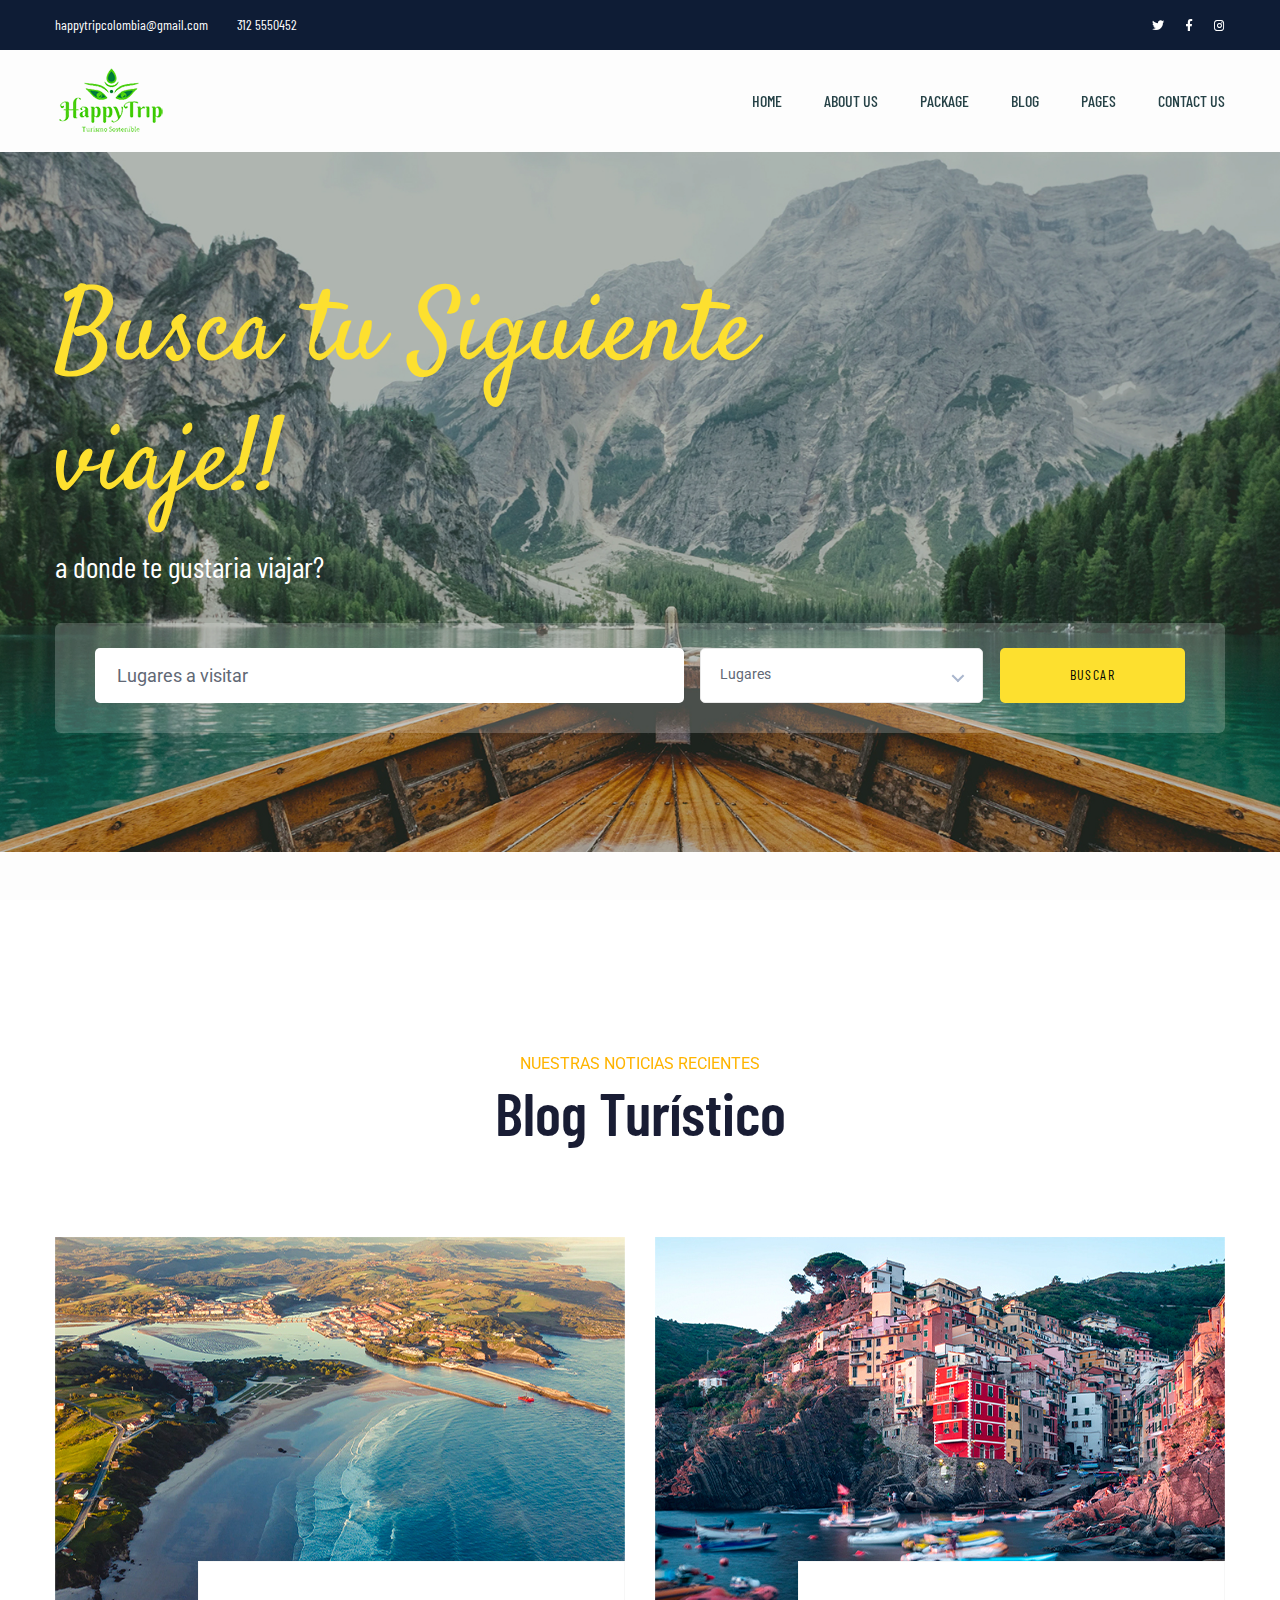
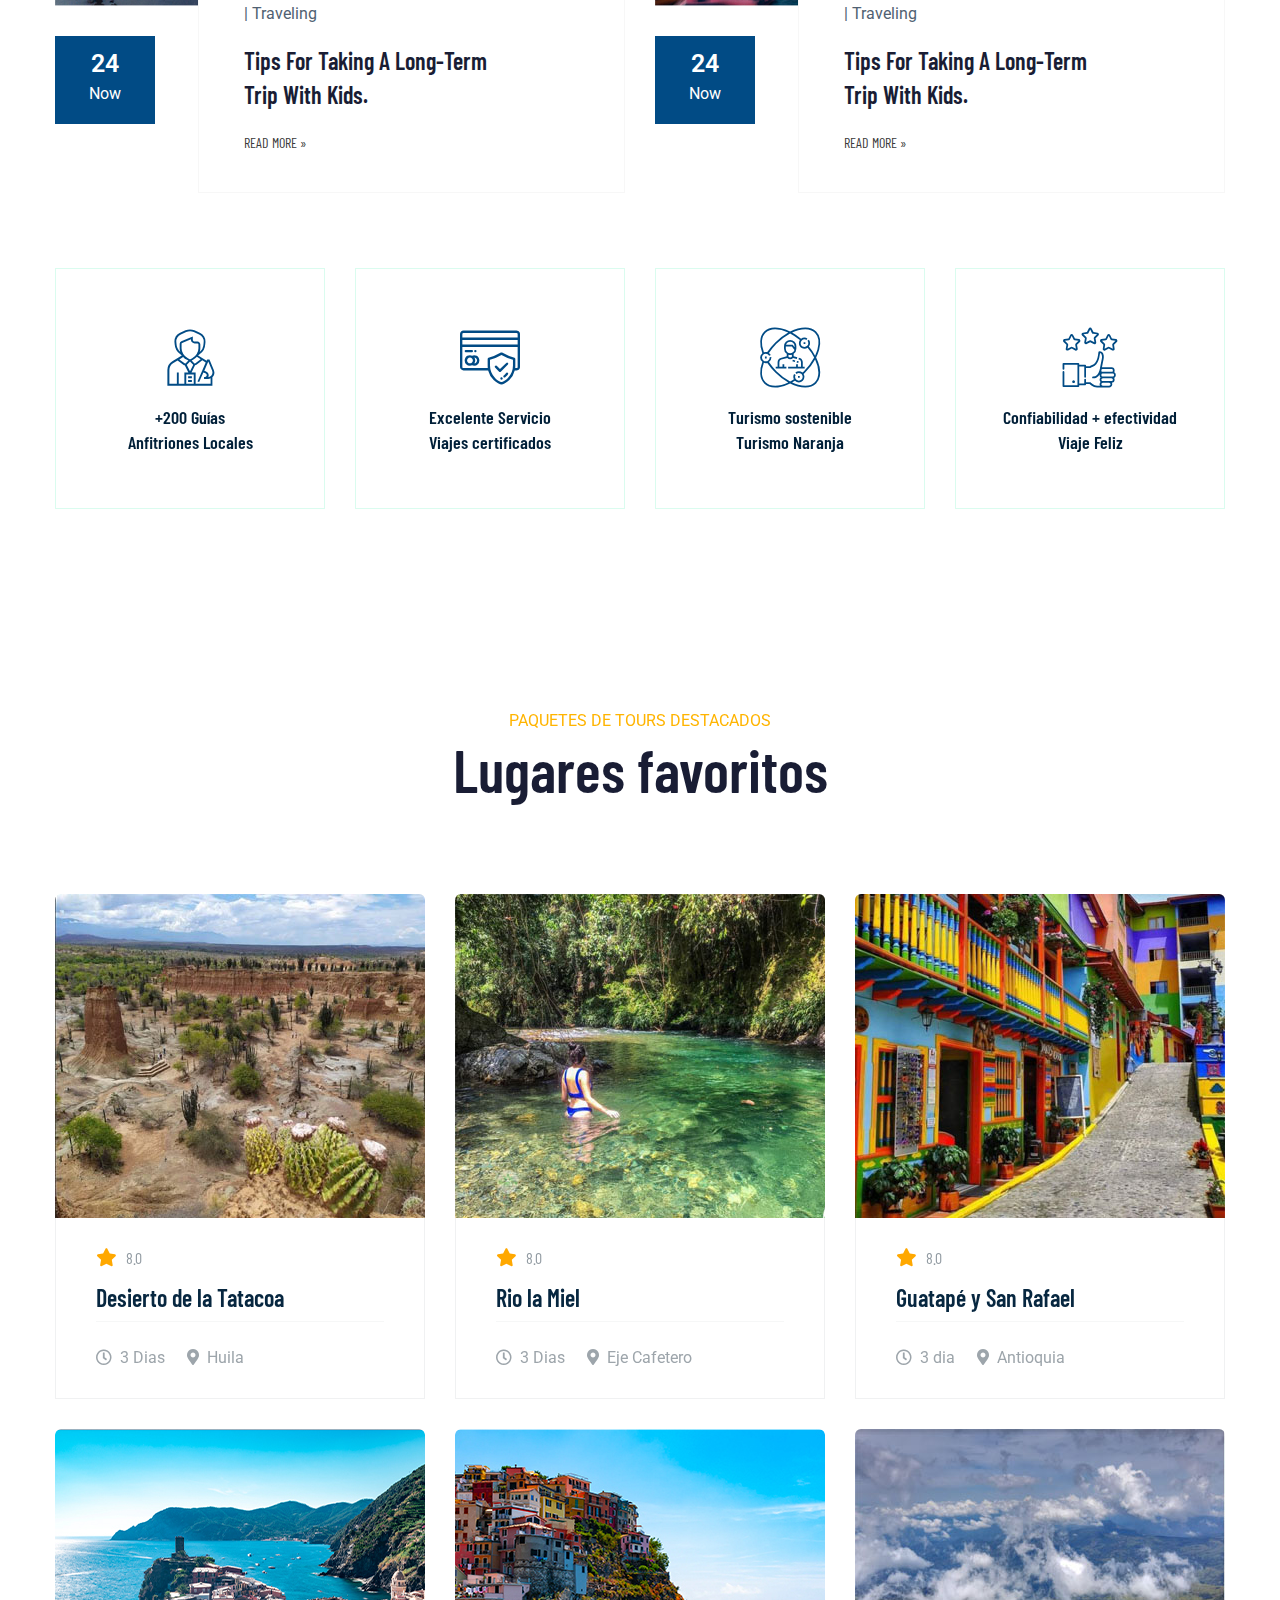
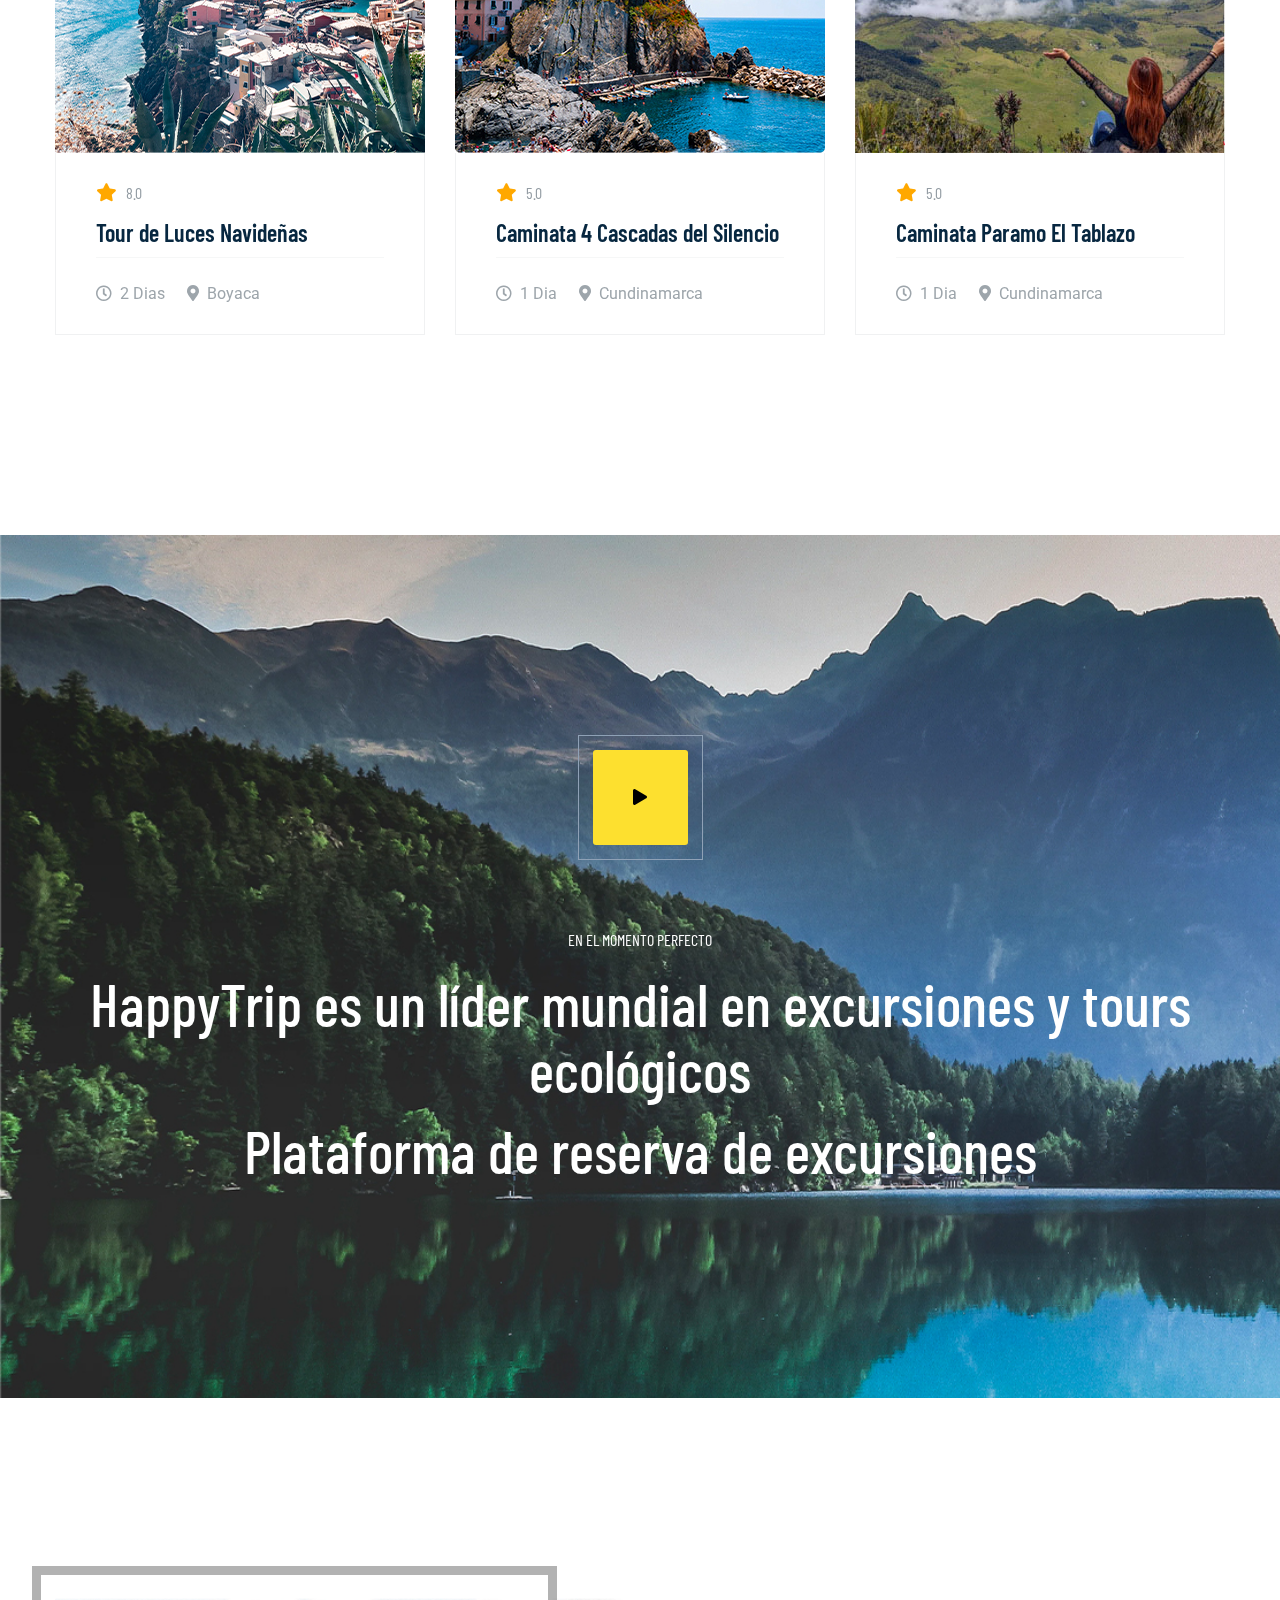
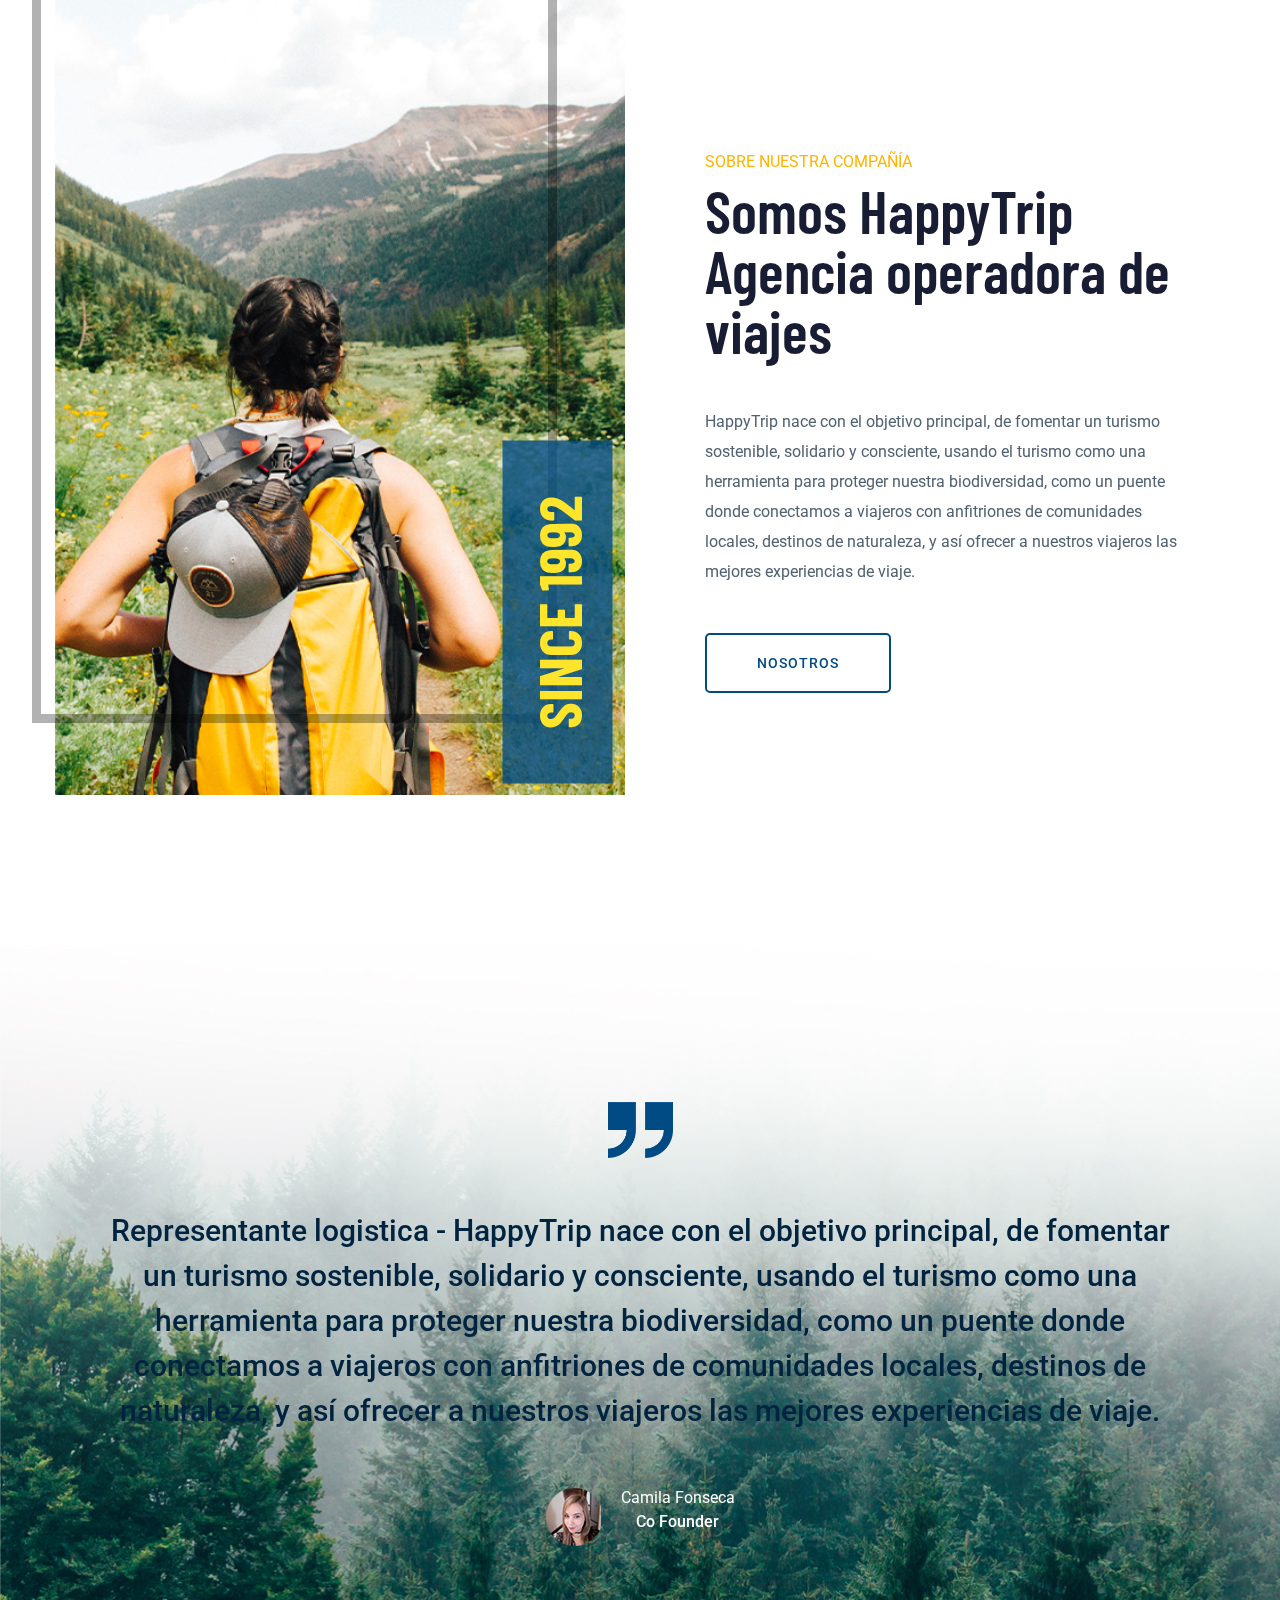
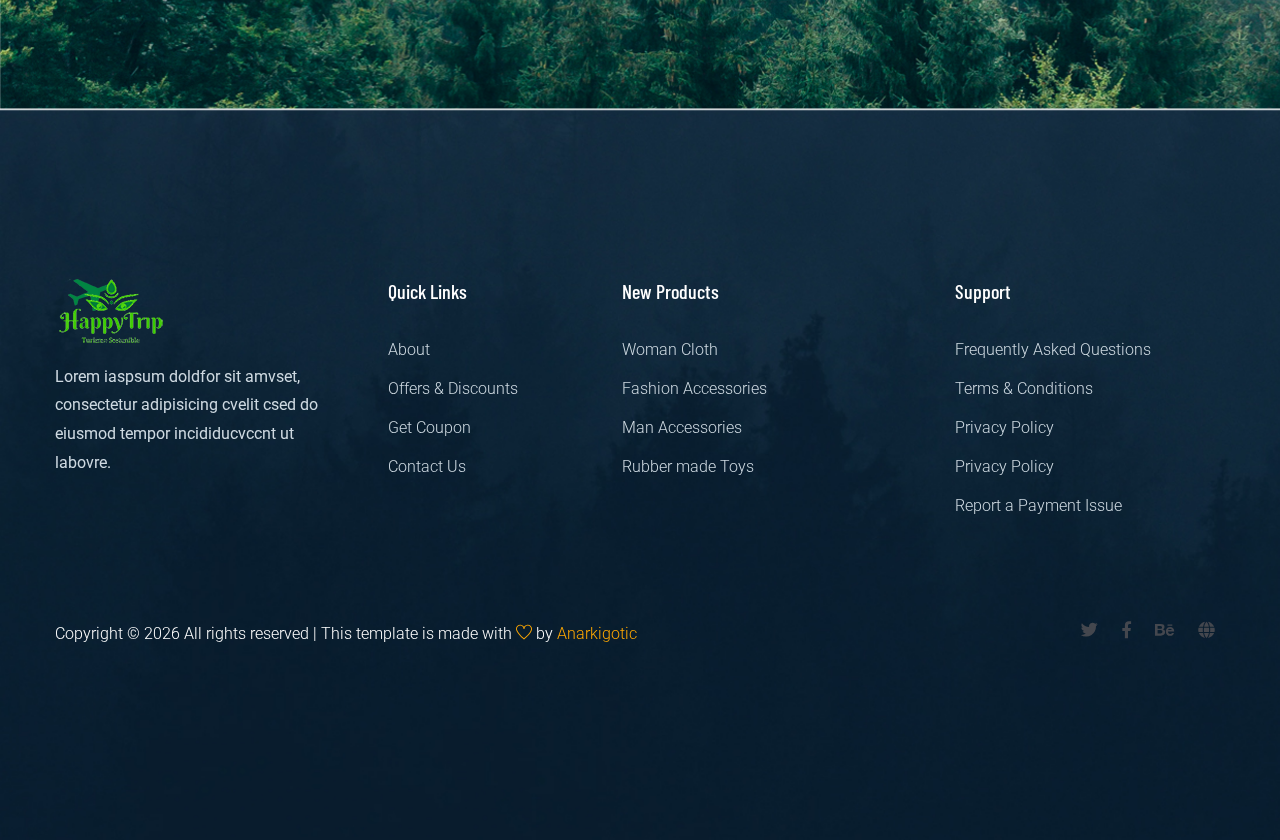
==== commit a071f15a: "add sheet style" ====
--- a/index.html
+++ b/index.html
@@ -22,6 +22,7 @@
     <link rel="stylesheet" href="assets/css/slick.css">
     <link rel="stylesheet" href="assets/css/nice-select.css">
     <link rel="stylesheet" href="assets/css/style.css">
+    <link rel="stylesheet" href="style.css">
 </head>
 
 <body>
@@ -158,6 +159,59 @@
             </div>
         </div>
         <!-- slider Area End-->
+           <!-- Blog Area Start -->
+           <div class="home-blog-area section-padding2">
+            <div class="container">
+                <!-- Section Tittle -->
+                <div class="row">
+                    <div class="col-lg-12">
+                        <div class="section-tittle text-center">
+                            <span>NUESTRAS NOTICIAS RECIENTES</span>
+                            <h2>Blog Turístico</h2>
+                        </div>
+                    </div>
+                </div>
+                <div class="row">
+                    <div class="col-xl-6 col-lg-6 col-md-6">
+                        <div class="home-blog-single mb-30">
+                            <div class="blog-img-cap">
+                                <div class="blog-img">
+                                    <img src="assets/img/blog/home-blog1.jpg" alt="">
+                                </div>
+                                <div class="blog-cap">
+                                    <p> | Traveling</p>
+                                    <h3><a href="single-blog.html">Tips For Taking A Long-Term Trip With Kids.</a></h3>
+                                    <a href="#" class="more-btn">Read more »</a>
+                                </div>
+                            </div>
+                            <div class="blog-date text-center">
+                                <span>24</span>
+                                <p>Now</p>
+                            </div>
+                        </div>
+                    </div>
+                    <div class="col-xl-6 col-lg-6 col-md-6">
+                        <div class="home-blog-single mb-30">
+                            <div class="blog-img-cap">
+                                <div class="blog-img">
+                                    <img src="assets/img/blog/home-blog2.jpg" alt="">
+                                </div>
+                                <div class="blog-cap">
+                                    <p> | Traveling</p>
+                                    <h3><a href="single-blog.html">Tips For Taking A Long-Term Trip With Kids.</a></h3>
+                                    <a href="#" class="more-btn">Read more »</a>
+                                </div>
+                            </div>
+                            <div class="blog-date text-center">
+                                <span>24</span>
+                                <p>Now</p>
+                            </div>
+                        </div>
+                    </div>
+                </div>
+            </div>
+        </div>
+        <!-- Blog Area End -->
         <!-- Our Services Start -->
         <div class="our-services servic-padding">
             <div class="container">
@@ -214,7 +268,7 @@
                     <div class="col-lg-12">
                         <div class="section-tittle text-center">
                             <span>PAQUETES DE TOURS DESTACADOS</span>
-                            <h2>Lugares favoritos</h2>
+                            <h2 >Lugares favoritos</h2>
                         </div>
                     </div>
                 </div>
@@ -222,12 +276,12 @@
                     <div class="col-xl-4 col-lg-4 col-md-6">
                         <div class="single-place mb-30">
                             <div class="place-img">
-                                <img src="assets/img/service/services1.jpg" alt="">
+                                <img id="imagenPlaceholder" src="assets/img/service/services1.jpg" alt="">
                             </div>
                             <div class="place-cap">
                                 <div class="place-cap-top">
                                     <span><i class="fas fa-star"></i><span>8.0</span> </span>
-                                    <h3><a href="#">Desierto de la Tatacoa</a></h3>
+                                    <h3><a id="nombrePlaceholder" href="#">Desierto de la Tatacoa</a></h3>
                                 </div>
                                 <div class="place-cap-bottom">
                                     <ul>
@@ -440,59 +494,7 @@
             </div>
         </div>
         <!-- Testimonial End -->
-        <!-- Blog Area Start -->
-        <div class="home-blog-area section-padding2">
-            <div class="container">
-                <!-- Section Tittle -->
-                <div class="row">
-                    <div class="col-lg-12">
-                        <div class="section-tittle text-center">
-                            <span>NUESTRAS NOTICIAS RECIENTES</span>
-                            <h2>Blog Turístico</h2>
-                        </div>
-                    </div>
-                </div>
-                <div class="row">
-                    <div class="col-xl-6 col-lg-6 col-md-6">
-                        <div class="home-blog-single mb-30">
-                            <div class="blog-img-cap">
-                                <div class="blog-img">
-                                    <img src="assets/img/blog/home-blog1.jpg" alt="">
-                                </div>
-                                <div class="blog-cap">
-                                    <p> | Traveling</p>
-                                    <h3><a href="single-blog.html">Tips For Taking A Long-Term Trip With Kids.</a></h3>
-                                    <a href="#" class="more-btn">Read more »</a>
-                                </div>
-                            </div>
-                            <div class="blog-date text-center">
-                                <span>24</span>
-                                <p>Now</p>
-                            </div>
-                        </div>
-                    </div>
-                    <div class="col-xl-6 col-lg-6 col-md-6">
-                        <div class="home-blog-single mb-30">
-                            <div class="blog-img-cap">
-                                <div class="blog-img">
-                                    <img src="assets/img/blog/home-blog2.jpg" alt="">
-                                </div>
-                                <div class="blog-cap">
-                                    <p> | Traveling</p>
-                                    <h3><a href="single-blog.html">Tips For Taking A Long-Term Trip With Kids.</a></h3>
-                                    <a href="#" class="more-btn">Read more »</a>
-                                </div>
-                            </div>
-                            <div class="blog-date text-center">
-                                <span>24</span>
-                                <p>Now</p>
-                            </div>
-                        </div>
-                    </div>
-                </div>
-            </div>
-        </div>
-        <!-- Blog Area End -->
+     
 
     </main>
     <footer>
@@ -616,7 +618,7 @@
     <script src="./assets/js/jquery.validate.min.js"></script>
     <script src="./assets/js/mail-script.js"></script>
     <script src="./assets/js/jquery.ajaxchimp.min.js"></script>
-
+    <script src="index.js"></script>
     <!-- Jquery Plugins, main Jquery -->
     <script src="./assets/js/plugins.js"></script>
     <script src="./assets/js/main.js"></script>
--- a/style.css
+++ b/style.css
@@ -0,0 +1,6 @@
+.home-blog-area.section-padding2 {
+    padding-bottom: 35px;
+}
+.our-services.servic-padding{
+    padding-top: 40px;
+}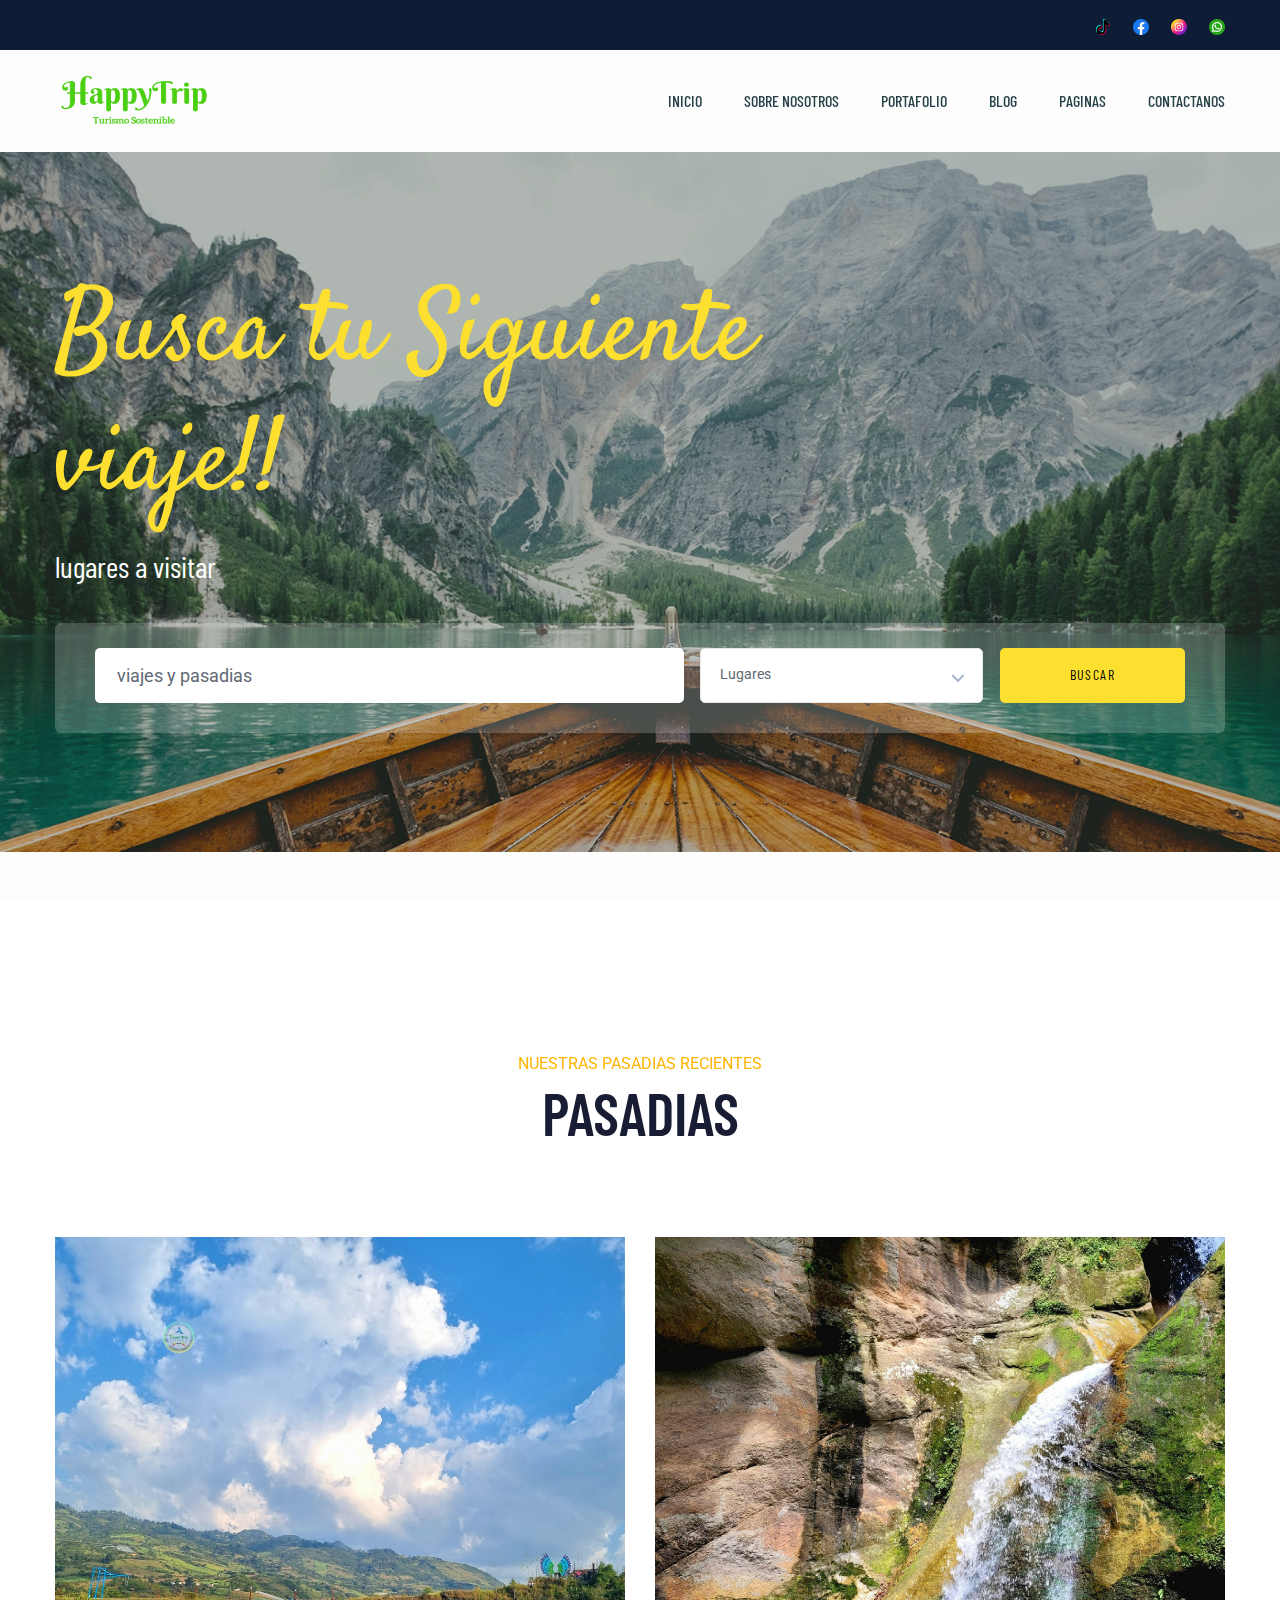
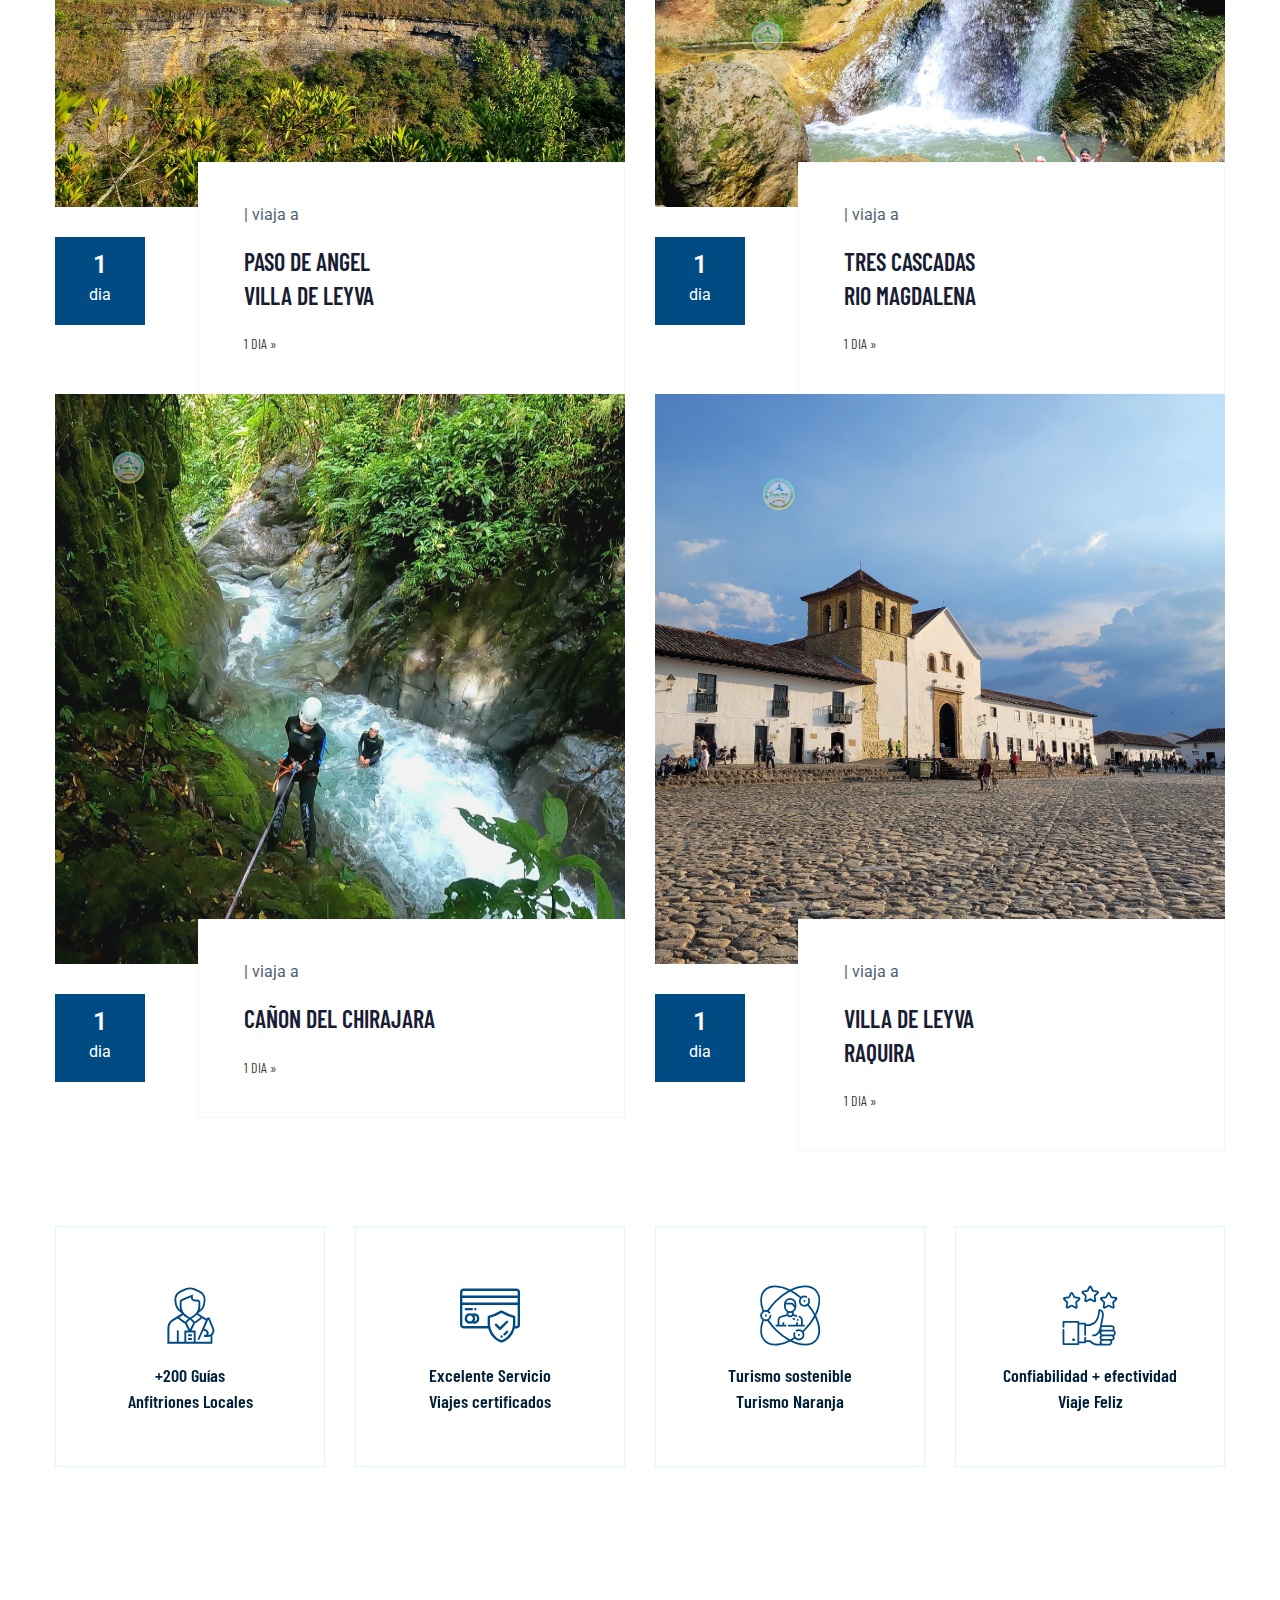
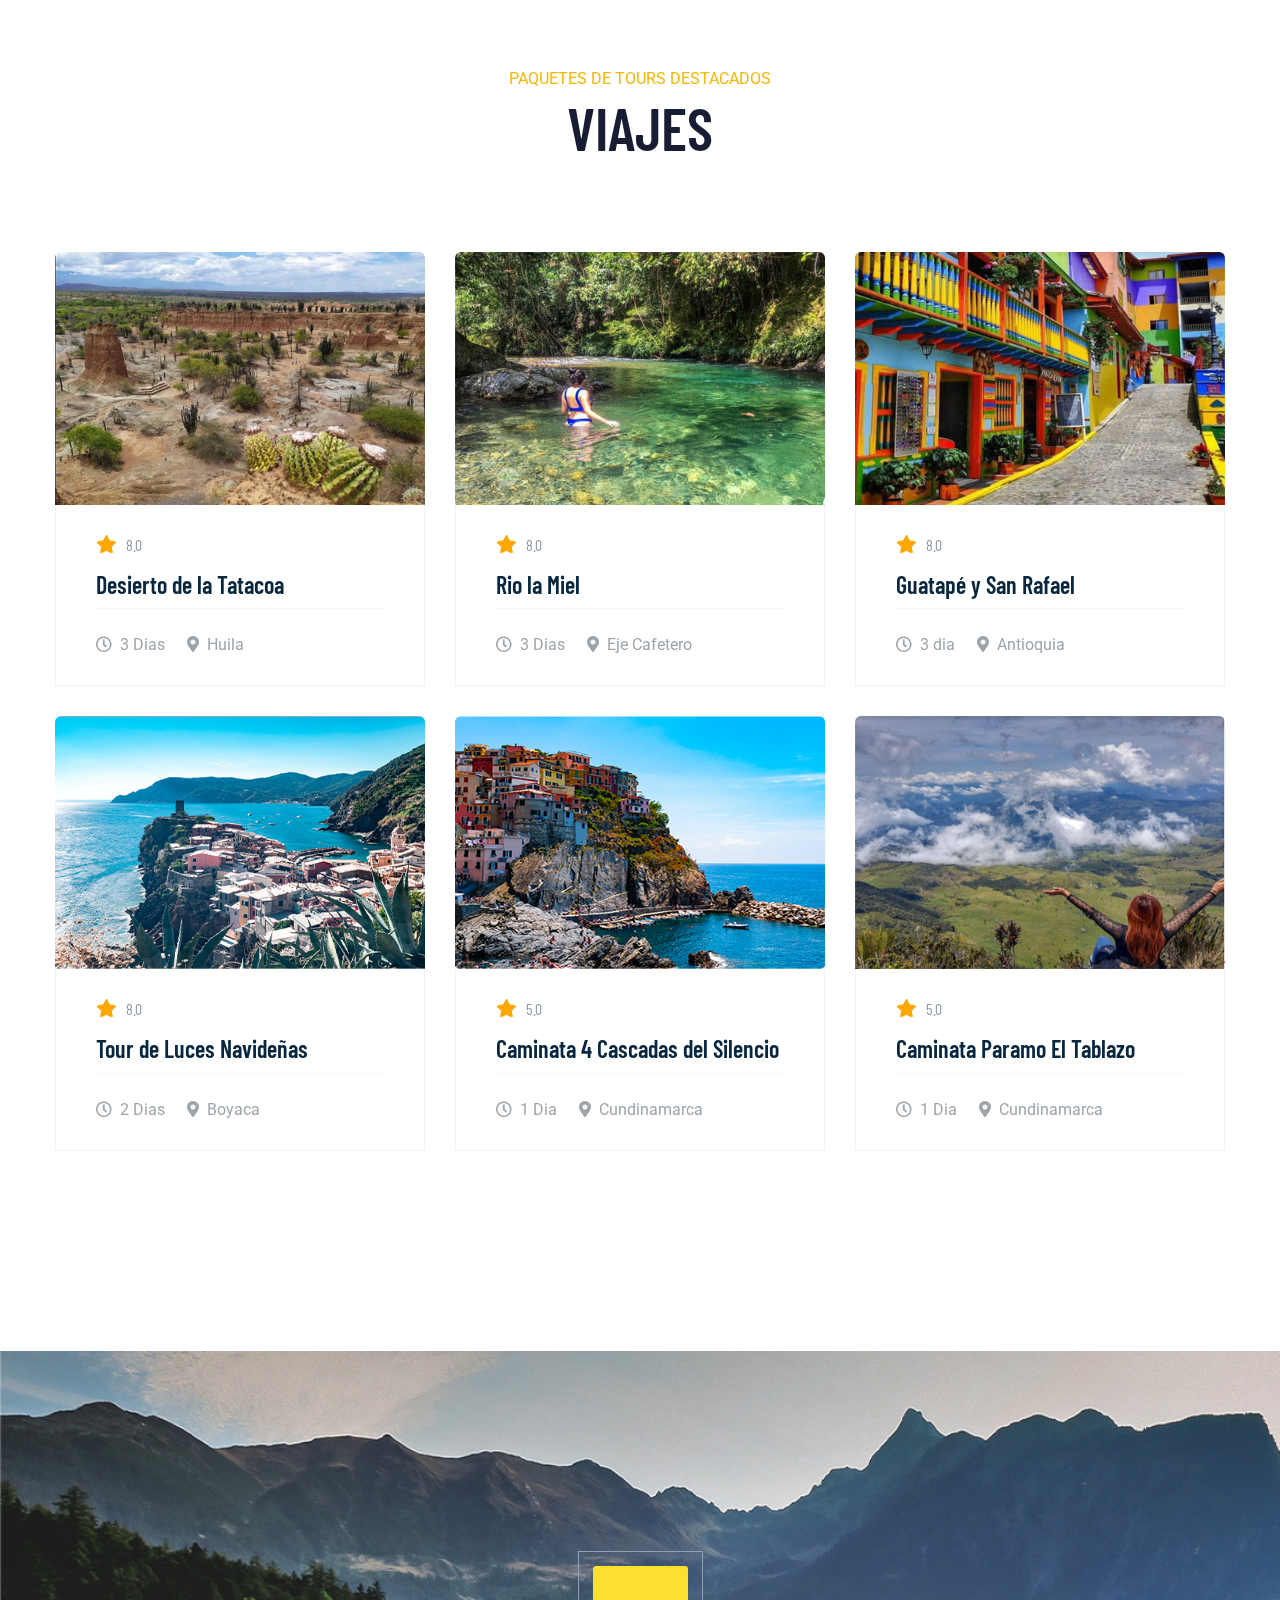
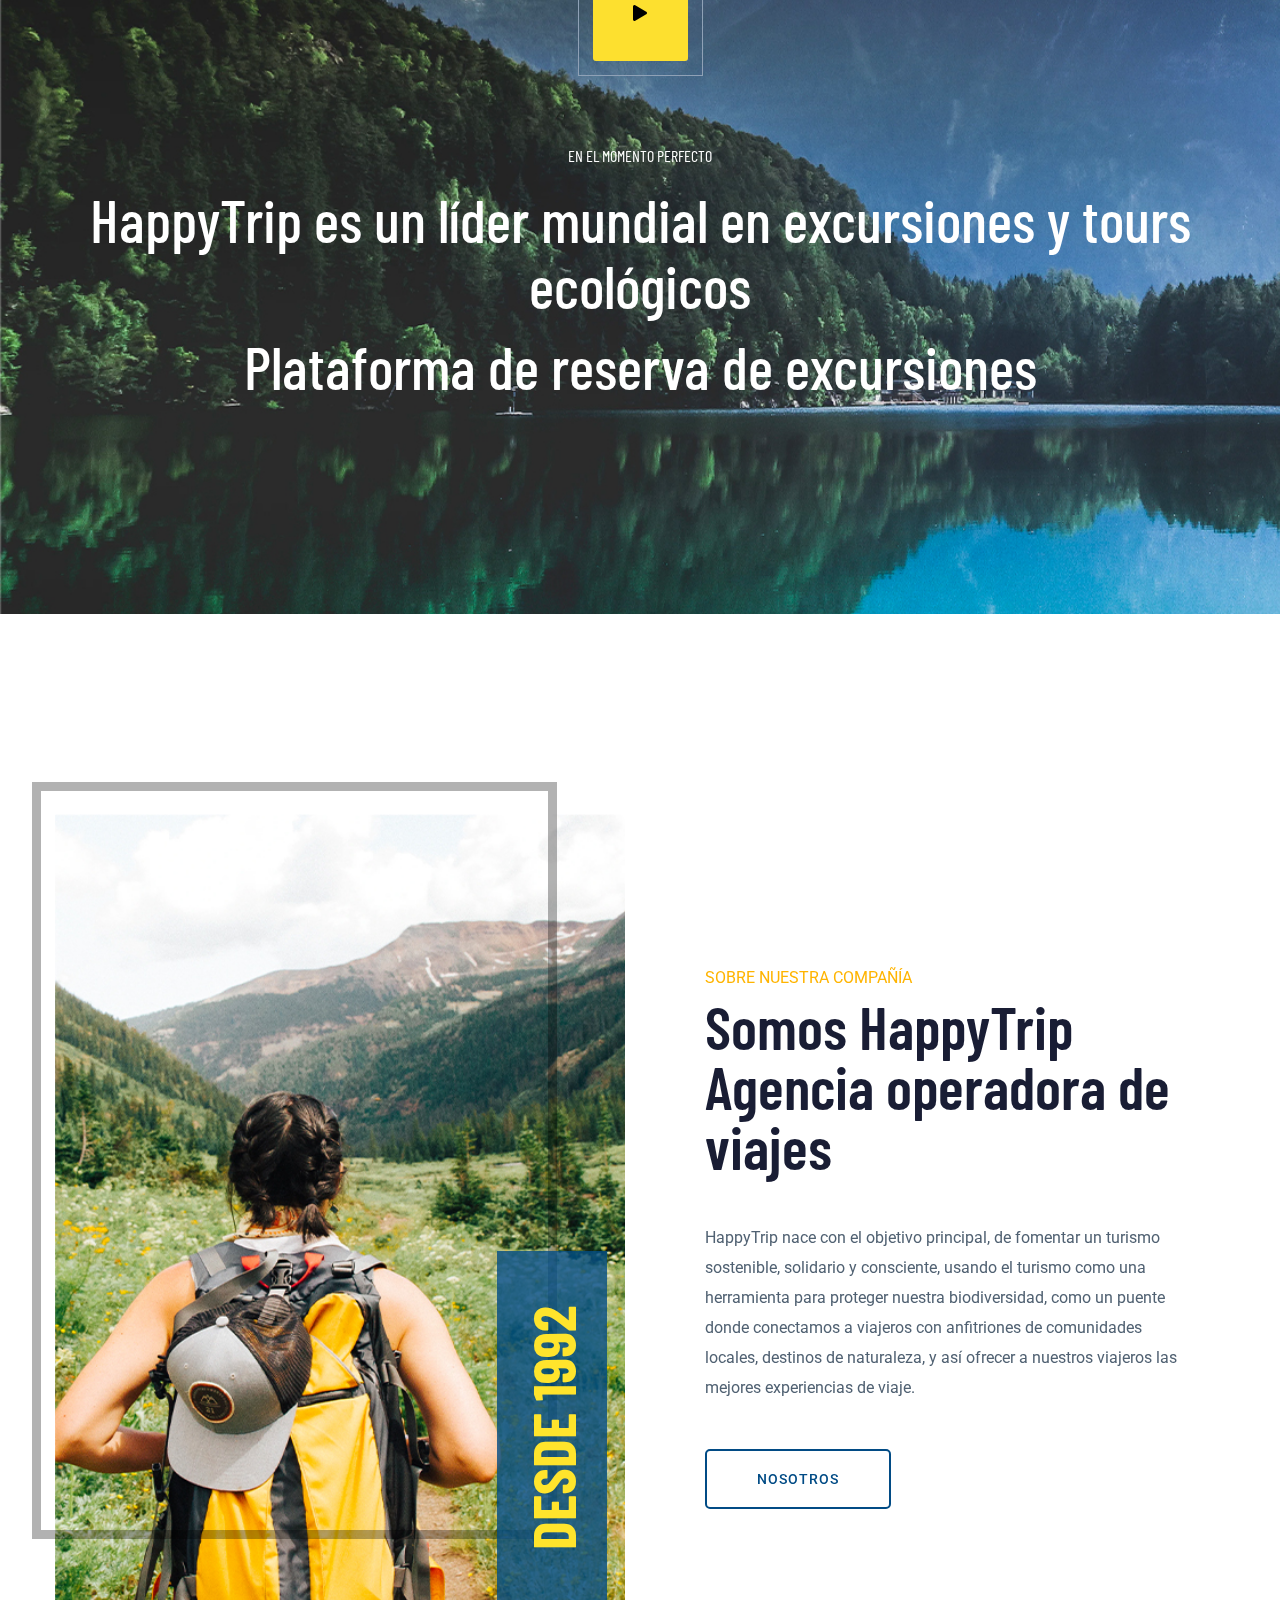
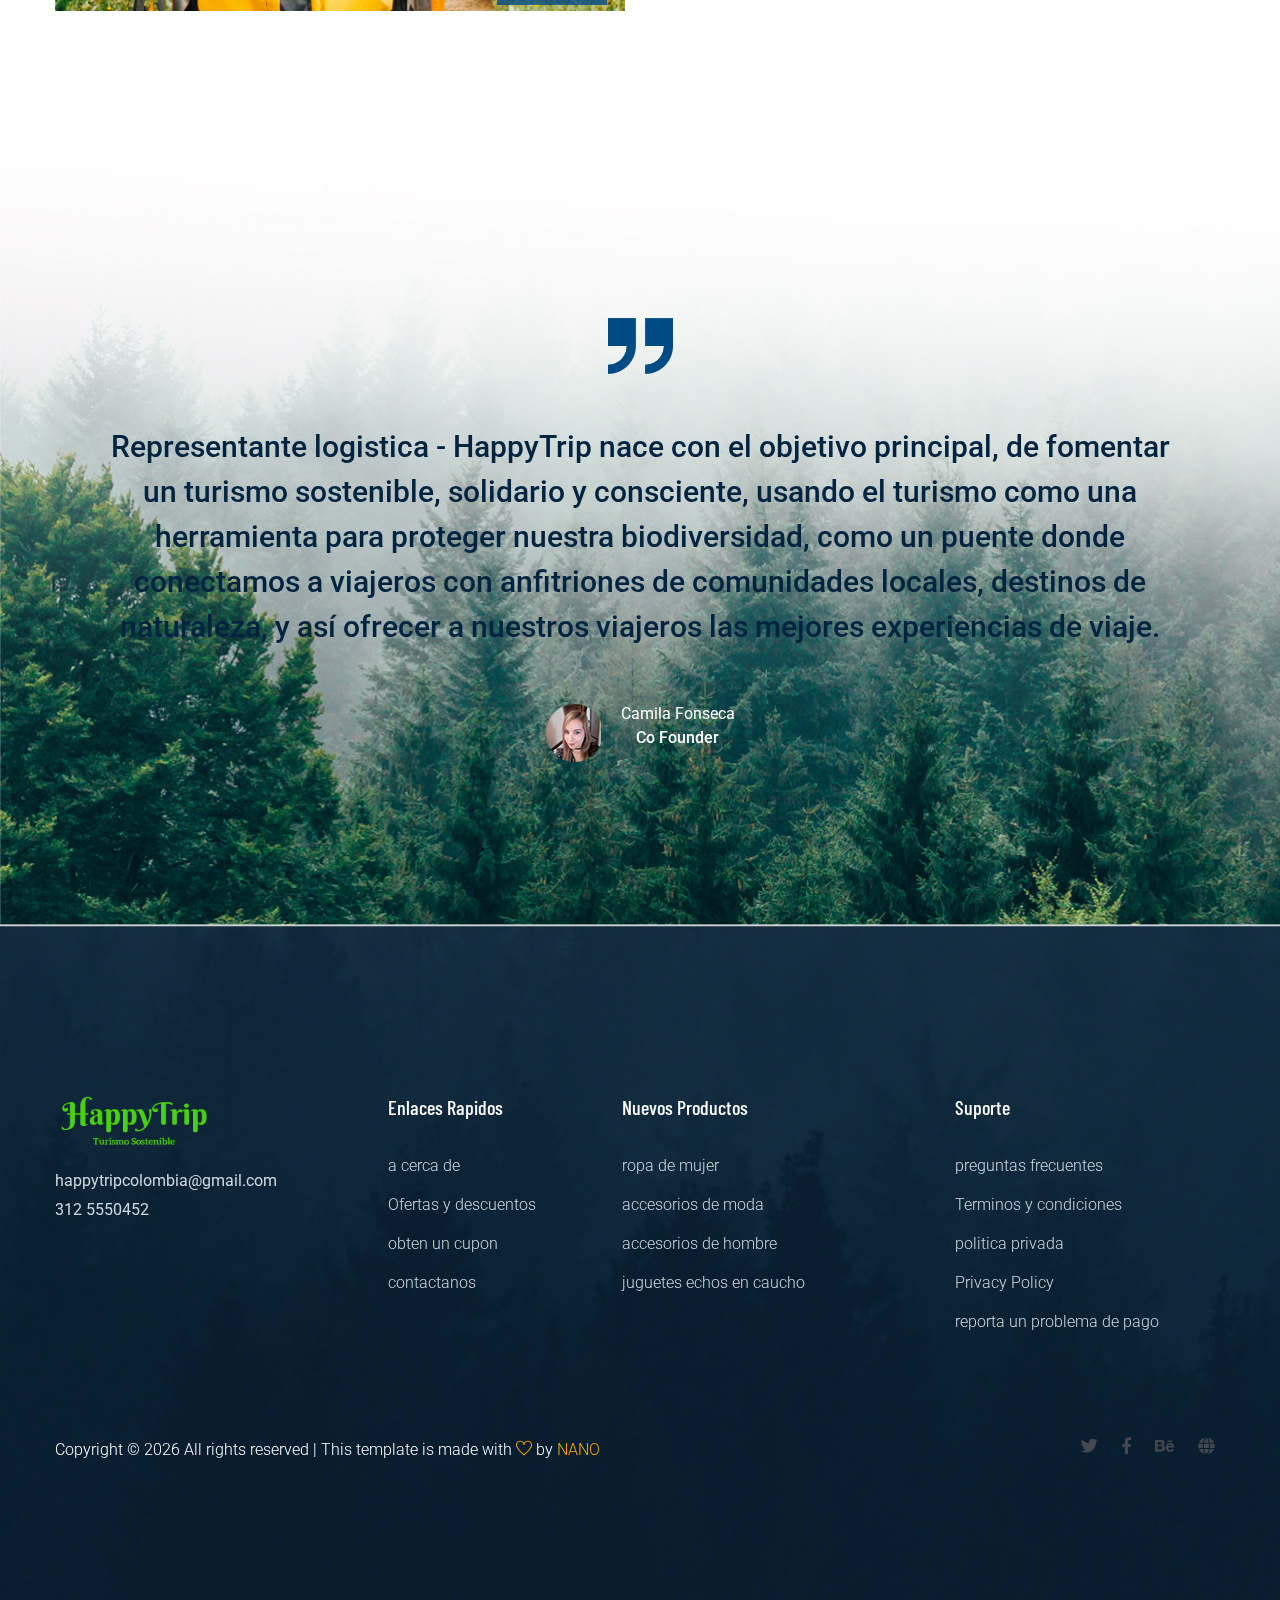
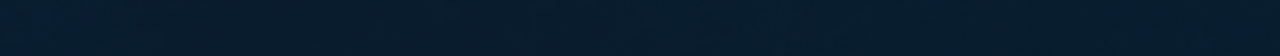
==== commit d319320e: "ultimos camabios" ====
--- a/index.html
+++ b/index.html
@@ -4,7 +4,7 @@
 <head>
     <meta charset="utf-8">
     <meta http-equiv="x-ua-compatible" content="ie=edge">
-    <title>Travel HTML-5 Template </title>
+    <title>HAPPYTRIP</title>
     <meta name="description" content="">
     <meta name="viewport" content="width=device-width, initial-scale=1">
     <link rel="manifest" href="site.webmanifest">
@@ -32,7 +32,7 @@
             <div class="preloader-inner position-relative">
                 <div class="preloader-circle"></div>
                 <div class="preloader-img pere-text">
-                    <img src="assets/img/logo/logo.png" alt="">
+                    <img  src="assets/img/logo/logo-preloader.png" alt="">
                 </div>
             </div>
         </div>
@@ -48,8 +48,8 @@
                             <div class="col-lg-8">
                                 <div class="header-info-left">
                                     <ul>
-                                        <li>happytripcolombia@gmail.com</li>
-                                        <li>312 5550452</li>
+                                        <li></li>
+                                        <li></li>
 
                                     </ul>
                                 </div>
@@ -57,9 +57,14 @@
                             <div class="col-lg-4">
                                 <div class="header-info-right f-right">
                                     <ul class="header-social">
-                                        <li><a href="https://mobile.twitter.com/happytripc"><i class="fab fa-twitter"></i></a></li>
-                                        <li><a href="https://www.facebook.com/happytripcol"><i class="fab fa-facebook-f"></i></a></li>
-                                        <li> <a href="https://instagram.com/happytripcol"><i class="fab fa-instagram"></i></a></li>
+                                                    <li><a href="https://www.tiktok.com/@happytripcol?_t=8jfvuACZgd4&_r=1">
+                                                        <img src="./assets/img/icon/tik-tok.png"></a></li>
+                                                    <li><a href="https://www.facebook.com/happytripcol?mibextid=ZbWKwL">
+                                                        <img src="./assets/img/icon/facebook.png"></a></li>
+                                                    <li><a href="https://www.instagram.com/happytripcol/">
+                                                        <img src="./assets/img/icon/instagram.png"></a></li>
+                                                    <li><a href="https://wa.me/c/573144397756">
+                                                        <img src="./assets/img/icon/whatsapp.png"></a></li>
                                     </ul>
                                 </div>
                             </div>
@@ -71,8 +76,8 @@
                         <div class="row align-items-center">
                             <!-- Logo -->
                             <div class="col-xl-2 col-lg-2 col-md-1">
-                                <div class="logo">
-                                    <a href="index.html"><img src="assets/img/logo/logo.png" alt=""></a>
+                                <div>
+                                    <a href="index.html"><img class="logo" src="assets/img/logo/logo.png" alt=""></a>
                                 </div>
                             </div>
                             <div class="col-xl-10 col-lg-10 col-md-10">
@@ -80,21 +85,21 @@
                                 <div class="main-menu f-right d-none d-lg-block">
                                     <nav>
                                         <ul id="navigation">
-                                            <li><a href="index.html">Home</a></li>
-                                            <li><a href="about.html">About US</a></li>
-                                            <li><a href="packages.html">Package</a></li>
+                                            <li><a href="index.html">inicio</a></li>
+                                            <li><a href="about.html">sobre nosotros</a></li>
+                                            <li><a href="packages.html">portafolio</a></li>
                                             <li><a href="blog.html">Blog</a>
                                                 <ul class="submenu">
                                                     <li><a href="blog.html">Blog</a></li>
-                                                    <li><a href="single-blog.html">Blog Details</a></li>
+                                                    <li><a href="single-blog.html">Blog detalles</a></li>
                                                 </ul>
                                             </li>
-                                            <li><a href="#">Pages</a>
+                                            <li><a href="#">paginas</a>
                                                 <ul class="submenu">
-                                                    <li><a href="elements.html">Element</a></li>
+                                                    <li><a href="elements.html">Elementos</a></li>
                                                 </ul>
                                             </li>
-                                            <li><a href="contact.html">Contact Us</a></li>
+                                            <li><a href="contact.html">Contactanos</a></li>
                                         </ul>
                                     </nav>
                                 </div>
@@ -117,14 +122,15 @@
         <div class="slider-area ">
             <!-- Mobile Menu -->
             <div class="slider-active">
-                <div class="single-slider hero-overly  slider-height d-flex align-items-center" data-background="assets/img/hero/h1_hero.jpg">
+                <div class="single-slider hero-overly  slider-height d-flex align-items-center"
+                    data-background="assets/img/hero/h1_hero.jpg">
                     <div class="container">
                         <div class="row">
                             <div class="col-xl-9 col-lg-9 col-md-9">
                                 <div class="hero__caption">
                                     <h1>Busca tu <span>Siguiente viaje!</span>!</span>
                                     </h1>
-                                    <p>a donde te gustaria viajar?</p>
+                                    <p>lugares a visitar</p>
                                 </div>
                             </div>
                         </div>
@@ -134,7 +140,7 @@
                                 <!-- form -->
                                 <form action="#" class="search-box">
                                     <div class="input-form mb-30">
-                                        <input type="text" placeholder="Lugares a visitar">
+                                        <input type="text" placeholder="viajes y pasadias">
                                     </div>
                                     <div class="select-form mb-30">
                                         <div class="select-itms">
@@ -144,7 +150,7 @@
                                                 <option value="">GUATAPE</option>
                                                 <option value="">RIO LA MIEL – CALDAS – EJE CAFETERO</option>
                                                 <option value="">VIAJES PASADIA - PARAMO EL TABLAZO</option>
-                                                
+
                                             </select>
                                         </div>
                                     </div>
@@ -159,15 +165,15 @@
             </div>
         </div>
         <!-- slider Area End-->
-           <!-- Blog Area Start -->
-           <div class="home-blog-area section-padding2">
+        <!-- Blog Area Start -->
+        <div class="home-blog-area section-padding2">
             <div class="container">
                 <!-- Section Tittle -->
                 <div class="row">
                     <div class="col-lg-12">
                         <div class="section-tittle text-center">
-                            <span>NUESTRAS NOTICIAS RECIENTES</span>
-                            <h2>Blog Turístico</h2>
+                            <span>NUESTRAS PASADIAS RECIENTES</span>
+                            <h2>PASADIAS</h2>
                         </div>
                     </div>
                 </div>
@@ -176,17 +182,18 @@
                         <div class="home-blog-single mb-30">
                             <div class="blog-img-cap">
                                 <div class="blog-img">
-                                    <img src="assets/img/blog/home-blog1.jpg" alt="">
+                                    <img src="assets/img/service/pasadia1.png" alt="">
                                 </div>
                                 <div class="blog-cap">
-                                    <p> | Traveling</p>
-                                    <h3><a href="single-blog.html">Tips For Taking A Long-Term Trip With Kids.</a></h3>
-                                    <a href="#" class="more-btn">Read more »</a>
+                                    <p> | viaja a</p>
+                                    <h3><a href="single-blog.html">PASO DE ANGEL <br>VILLA DE LEYVA</a>
+                                    </h3>
+                                    <a href="#" class="more-btn">1 dia »</a>
                                 </div>
                             </div>
                             <div class="blog-date text-center">
-                                <span>24</span>
-                                <p>Now</p>
+                                <span>1</span>
+                                <p>dia</p>
                             </div>
                         </div>
                     </div>
@@ -194,17 +201,55 @@
                         <div class="home-blog-single mb-30">
                             <div class="blog-img-cap">
                                 <div class="blog-img">
-                                    <img src="assets/img/blog/home-blog2.jpg" alt="">
+                                    <img src="assets/img/service/pasadia2.png" alt="">
                                 </div>
                                 <div class="blog-cap">
-                                    <p> | Traveling</p>
-                                    <h3><a href="single-blog.html">Tips For Taking A Long-Term Trip With Kids.</a></h3>
-                                    <a href="#" class="more-btn">Read more »</a>
+                                    <p> | viaja a</p>
+                                    <h3><a href="single-blog.html">TRES CASCADAS <br>RIO MAGDALENA</a></h3>
+                                    <a href="#" class="more-btn">1 dia »</a>
                                 </div>
                             </div>
                             <div class="blog-date text-center">
-                                <span>24</span>
-                                <p>Now</p>
+                                <span>1</span>
+                                <p>dia</p>
+                            </div>
+                        </div>
+                    </div>
+                    <div class="col-xl-6 col-lg-6 col-md-6">
+                        <div class="home-blog-single mb-30">
+                            <div class="blog-img-cap">
+                                <div class="blog-img">
+                                    <img src="assets/img/service/pasadia3.png" alt="">
+                                </div>
+                                <div class="blog-cap">
+                                    <p> | viaja a</p>
+                                    <h3><a href="single-blog.html">CAÑON DEL CHIRAJARA</a>
+                                    </h3>
+                                    <a href="#" class="more-btn">1 dia »</a>
+                                </div>
+                            </div>
+                            <div class="blog-date text-center">
+                                <span>1</span>
+                                <p>dia</p>
+                            </div>
+                        </div>
+                    </div>
+                    <div class="col-xl-6 col-lg-6 col-md-6">
+                        <div class="home-blog-single mb-30">
+                            <div class="blog-img-cap">
+                                <div class="blog-img">
+                                    <img src="assets/img/service/pasadia4.png" alt="">
+                                </div>
+                                <div class="blog-cap">
+                                    <p> | viaja a</p>
+                                    <h3><a href="single-blog.html">VILLA DE LEYVA <br>RAQUIRA</a>
+                                    </h3>
+                                    <a href="#" class="more-btn">1 dia »</a>
+                                </div>
+                            </div>
+                            <div class="blog-date text-center">
+                                <span>1</span>
+                                <p>dia</p>
                             </div>
                         </div>
                     </div>
@@ -252,7 +297,7 @@
                                 <span class="flaticon-good"></span>
                             </div>
                             <div class="services-cap">
-                                <h5>Confiabilidad + efectividad   <br>Viaje Feliz</h5>
+                                <h5>Confiabilidad + efectividad <br>Viaje Feliz</h5>
                             </div>
                         </div>
                     </div>
@@ -268,7 +313,7 @@
                     <div class="col-lg-12">
                         <div class="section-tittle text-center">
                             <span>PAQUETES DE TOURS DESTACADOS</span>
-                            <h2 >Lugares favoritos</h2>
+                            <h2>VIAJES</h2>
                         </div>
                     </div>
                 </div>
@@ -377,7 +422,7 @@
                                 <div class="place-cap-top">
                                     <span><i class="fas fa-star"></i><span>5.0</span> </span>
                                     <h3><a href="#">Caminata Paramo El Tablazo
-                                    </a></h3>
+                                        </a></h3>
                                 </div>
                                 <div class="place-cap-bottom">
                                     <ul>
@@ -399,7 +444,8 @@
                     <div class="col-xl-12">
                         <div class="video-caption text-center">
                             <div class="video-icon">
-                                <a class="popup-video" href="https://www.youtube.com/watch?v=1aP-TXUpNoU" tabindex="0"><i class="fas fa-play"></i></a>
+                                <a class="popup-video" href="https://www.youtube.com/watch?v=1aP-TXUpNoU"
+                                    tabindex="0"><i class="fas fa-play"></i></a>
                             </div>
                             <p class="pera1">en el momento perfecto</p>
                             <p class="pera2">HappyTrip es un líder mundial en excursiones y tours ecológicos</p>
@@ -418,7 +464,7 @@
                         <div class="support-location-img mb-50">
                             <img src="assets/img/service/support-img.jpg" alt="">
                             <div class="support-img-cap">
-                                <span>Since 1992</span>
+                                <span>desde 1992</span>
                             </div>
                         </div>
                     </div>
@@ -428,11 +474,15 @@
                             <div class="section-tittle section-tittle2">
                                 <span>Sobre nuestra compañía</span>
                                 <h2>Somos HappyTrip <br>Agencia operadora de viajes
-                                    </h2>
+                                </h2>
                             </div>
                             <div class="support-caption">
-                                <p>HappyTrip nace con el objetivo principal, de fomentar un turismo sostenible, solidario y consciente, usando el turismo como una herramienta para proteger nuestra biodiversidad, como un puente donde conectamos a viajeros con anfitriones de comunidades locales, destinos de naturaleza, y así ofrecer a nuestros viajeros las mejores experiencias de viaje.</p>
-                               
+                                <p>HappyTrip nace con el objetivo principal, de fomentar un turismo sostenible,
+                                    solidario y consciente, usando el turismo como una herramienta para proteger nuestra
+                                    biodiversidad, como un puente donde conectamos a viajeros con anfitriones de
+                                    comunidades locales, destinos de naturaleza, y así ofrecer a nuestros viajeros las
+                                    mejores experiencias de viaje.</p>
+
                                 <a href="#" class="btn border-btn">Nosotros</a>
                             </div>
                         </div>
@@ -454,7 +504,12 @@
                                 <div class="testimonial-caption ">
                                     <div class="testimonial-top-cap">
                                         <img src="assets/img/icon/testimonial.png" alt="">
-                                        <p>Representante logistica - HappyTrip nace con el objetivo principal, de fomentar un turismo sostenible, solidario y consciente, usando el turismo como una herramienta para proteger nuestra biodiversidad, como un puente donde conectamos a viajeros con anfitriones de comunidades locales, destinos de naturaleza, y así ofrecer a nuestros viajeros las mejores experiencias de viaje.</p>
+                                        <p>Representante logistica - HappyTrip nace con el objetivo principal, de
+                                            fomentar un turismo sostenible, solidario y consciente, usando el turismo
+                                            como una herramienta para proteger nuestra biodiversidad, como un puente
+                                            donde conectamos a viajeros con anfitriones de comunidades locales, destinos
+                                            de naturaleza, y así ofrecer a nuestros viajeros las mejores experiencias de
+                                            viaje.</p>
                                     </div>
                                     <!-- founder -->
                                     <div class="testimonial-founder d-flex align-items-center justify-content-center">
@@ -474,7 +529,9 @@
                                 <div class="testimonial-caption ">
                                     <div class="testimonial-top-cap">
                                         <img src="assets/img/icon/testimonial.png" alt="">
-                                        <p>Logisti Group is a representative logistics operator providing full range of ser of customs clearance and transportation worl.</p>
+                                        <p>Logistic Group es un operador logístico representativo que ofrece una gama
+                                            completa de servicios de despacho de aduanas y transporte en todo el mundo.
+                                        </p>
                                     </div>
                                     <!-- founder -->
                                     <div class="testimonial-founder d-flex align-items-center justify-content-center">
@@ -482,7 +539,7 @@
                                             <img src="assets/img/testmonial/Homepage_testi.png" alt="">
                                         </div>
                                         <div class="founder-text">
-                                            <span>Jessya Inn</span>
+                                            <span>Camila Fonseca</span>
                                             <p>Co Founder</p>
                                         </div>
                                     </div>
@@ -494,7 +551,7 @@
             </div>
         </div>
         <!-- Testimonial End -->
-     
+
 
     </main>
     <footer>
@@ -507,11 +564,11 @@
                             <div class="single-footer-caption mb-30">
                                 <!-- logo -->
                                 <div class="footer-logo">
-                                    <a href="index.html"><img src="assets/img/logo/logo2_footer.png" alt=""></a>
+                                    <a href="index.html"><img class="logo" src="assets/img/logo/logo.png" alt=""></a>
                                 </div>
                                 <div class="footer-tittle">
                                     <div class="footer-pera">
-                                        <p>Lorem iaspsum doldfor sit amvset, consectetur adipisicing cvelit csed do eiusmod tempor incididucvccnt ut labovre.</p>
+                                        <p>happytripcolombia@gmail.com <br>312 5550452</p>
                                     </div>
                                 </div>
                             </div>
@@ -520,12 +577,12 @@
                     <div class="col-xl-2 col-lg-3 col-md-3 col-sm-5">
                         <div class="single-footer-caption mb-50">
                             <div class="footer-tittle">
-                                <h4>Quick Links</h4>
+                                <h4>enlaces rapidos</h4>
                                 <ul>
-                                    <li><a href="#">About</a></li>
-                                    <li><a href="#"> Offers & Discounts</a></li>
-                                    <li><a href="#"> Get Coupon</a></li>
-                                    <li><a href="#">  Contact Us</a></li>
+                                    <li><a href="#">a cerca de</a></li>
+                                    <li><a href="#"> Ofertas y descuentos</a></li>
+                                    <li><a href="#"> obten un cupon</a></li>
+                                    <li><a href="#"> contactanos</a></li>
                                 </ul>
                             </div>
                         </div>
@@ -533,12 +590,12 @@
                     <div class="col-xl-3 col-lg-3 col-md-4 col-sm-7">
                         <div class="single-footer-caption mb-50">
                             <div class="footer-tittle">
-                                <h4>New Products</h4>
+                                <h4>Nuevos productos</h4>
                                 <ul>
-                                    <li><a href="#">Woman Cloth</a></li>
-                                    <li><a href="#">Fashion Accessories</a></li>
-                                    <li><a href="#"> Man Accessories</a></li>
-                                    <li><a href="#"> Rubber made Toys</a></li>
+                                    <li><a href="#">ropa de mujer</a></li>
+                                    <li><a href="#">accesorios de moda</a></li>
+                                    <li><a href="#"> accesorios de hombre</a></li>
+                                    <li><a href="#"> juguetes echos en caucho</a></li>
                                 </ul>
                             </div>
                         </div>
@@ -546,13 +603,13 @@
                     <div class="col-xl-3 col-lg-3 col-md-5 col-sm-7">
                         <div class="single-footer-caption mb-50">
                             <div class="footer-tittle">
-                                <h4>Support</h4>
+                                <h4>Suporte</h4>
                                 <ul>
-                                    <li><a href="#">Frequently Asked Questions</a></li>
-                                    <li><a href="#">Terms & Conditions</a></li>
+                                    <li><a href="#">preguntas frecuentes</a></li>
+                                    <li><a href="#">Terminos y condiciones</a></li>
+                                    <li><a href="#">politica privada</a></li>
                                     <li><a href="#">Privacy Policy</a></li>
-                                    <li><a href="#">Privacy Policy</a></li>
-                                    <li><a href="#">Report a Payment Issue</a></li>
+                                    <li><a href="#">reporta un problema de pago</a></li>
                                 </ul>
                             </div>
                         </div>
@@ -567,7 +624,10 @@
                                 Copyright &copy;
                                 <script>
                                     document.write(new Date().getFullYear());
-                                </script> All rights reserved | This template is made with <i class="ti-heart" aria-hidden="true"></i> by <a href="https://anarkigotic.github.io/page-personal/index.html" target="_blank">Anarkigotic</a>
+                                </script> All rights reserved | This template is made with <i class="ti-heart"
+                                    aria-hidden="true"></i> by <a
+                                    href="https://www.linkedin.com/in/brandon-moreno-0abb86270/?trk=public-profile-join-page"
+                                    target="_blank">NANO</a>
                                 <!-- Link back to Colorlib can't be removed. Template is licensed under CC BY 3.0. -->
                             </p>
                         </div>
--- a/style.css
+++ b/style.css
@@ -3,4 +3,18 @@
 }
 .our-services.servic-padding{
     padding-top: 40px;
+}
+.logo{
+    max-width:10rem;
+}
+/* Estilos de about */
+.preloader .preloader-img {
+    padding-top: 0px;
+}
+.preloader .preloader-img img {
+    max-width: 100px;
+}
+
+.favourite-place .single-place .place-img img {
+    max-height: 253px;
 }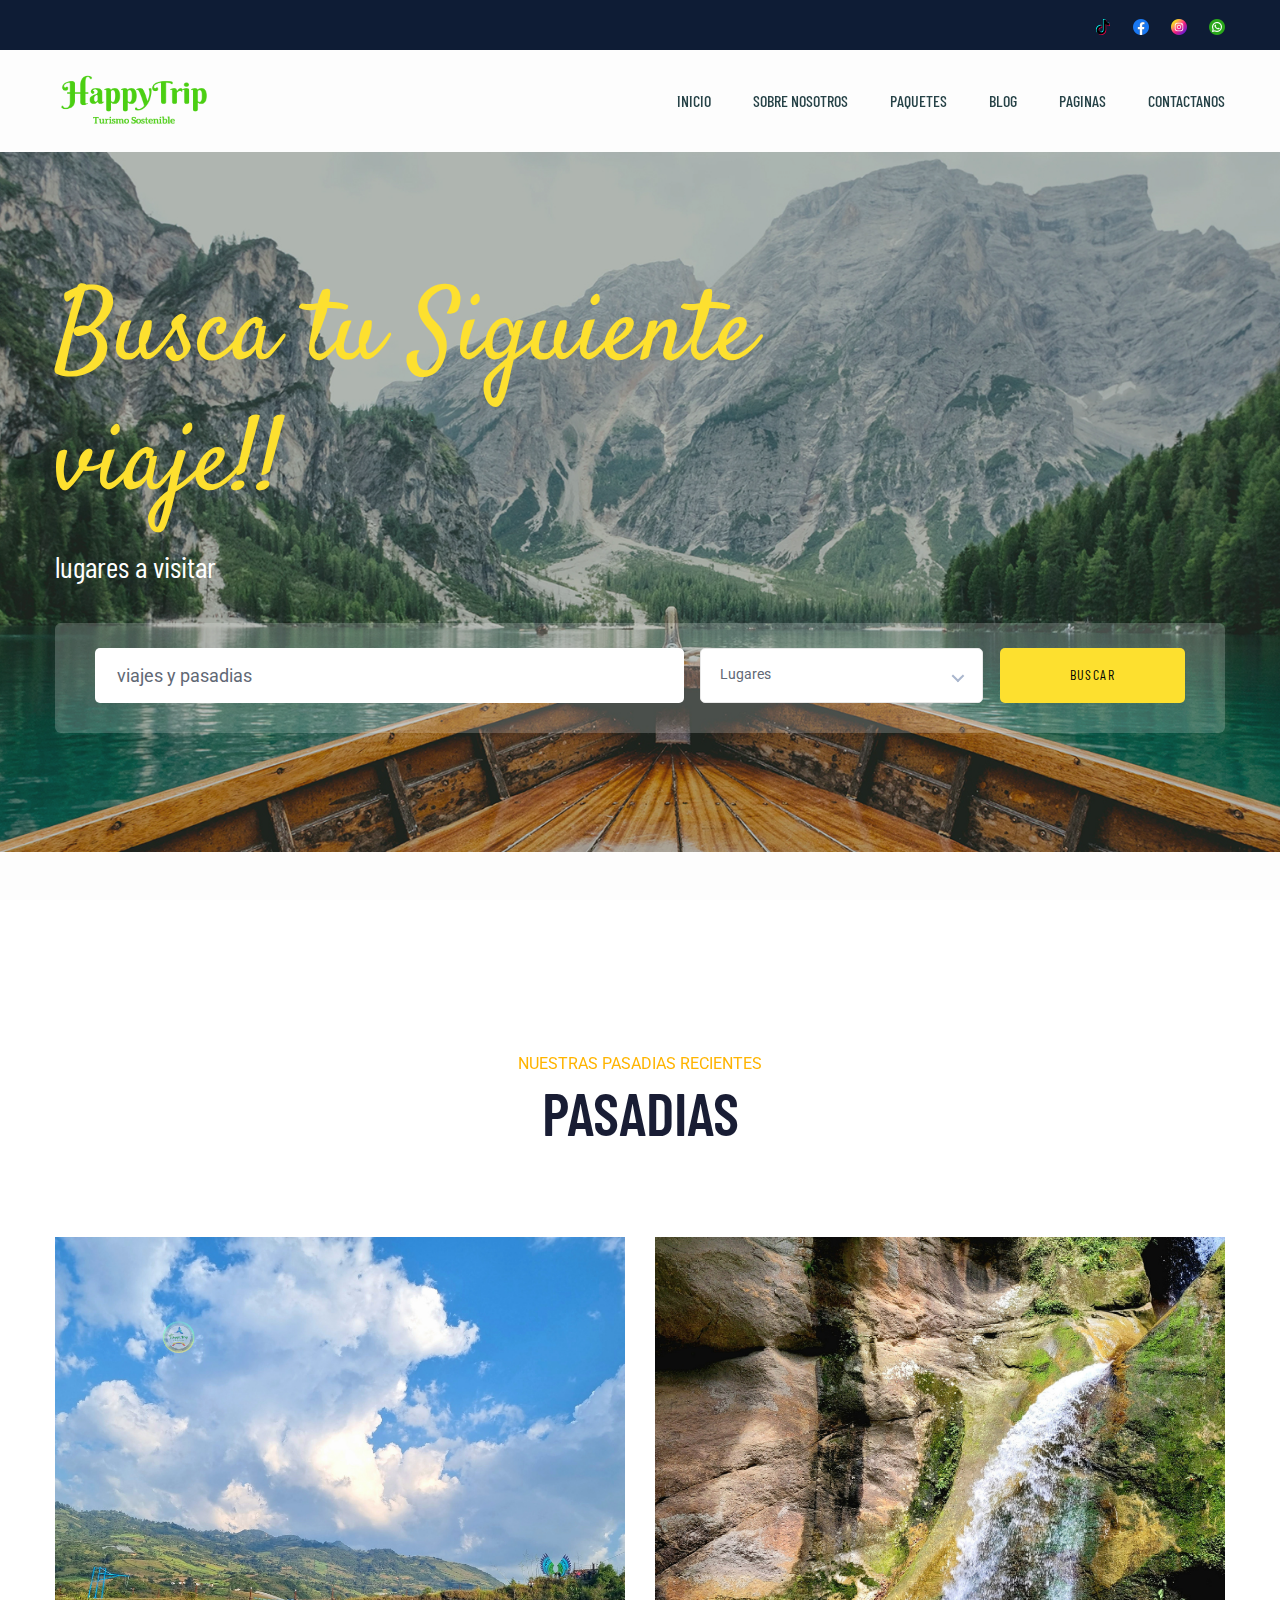
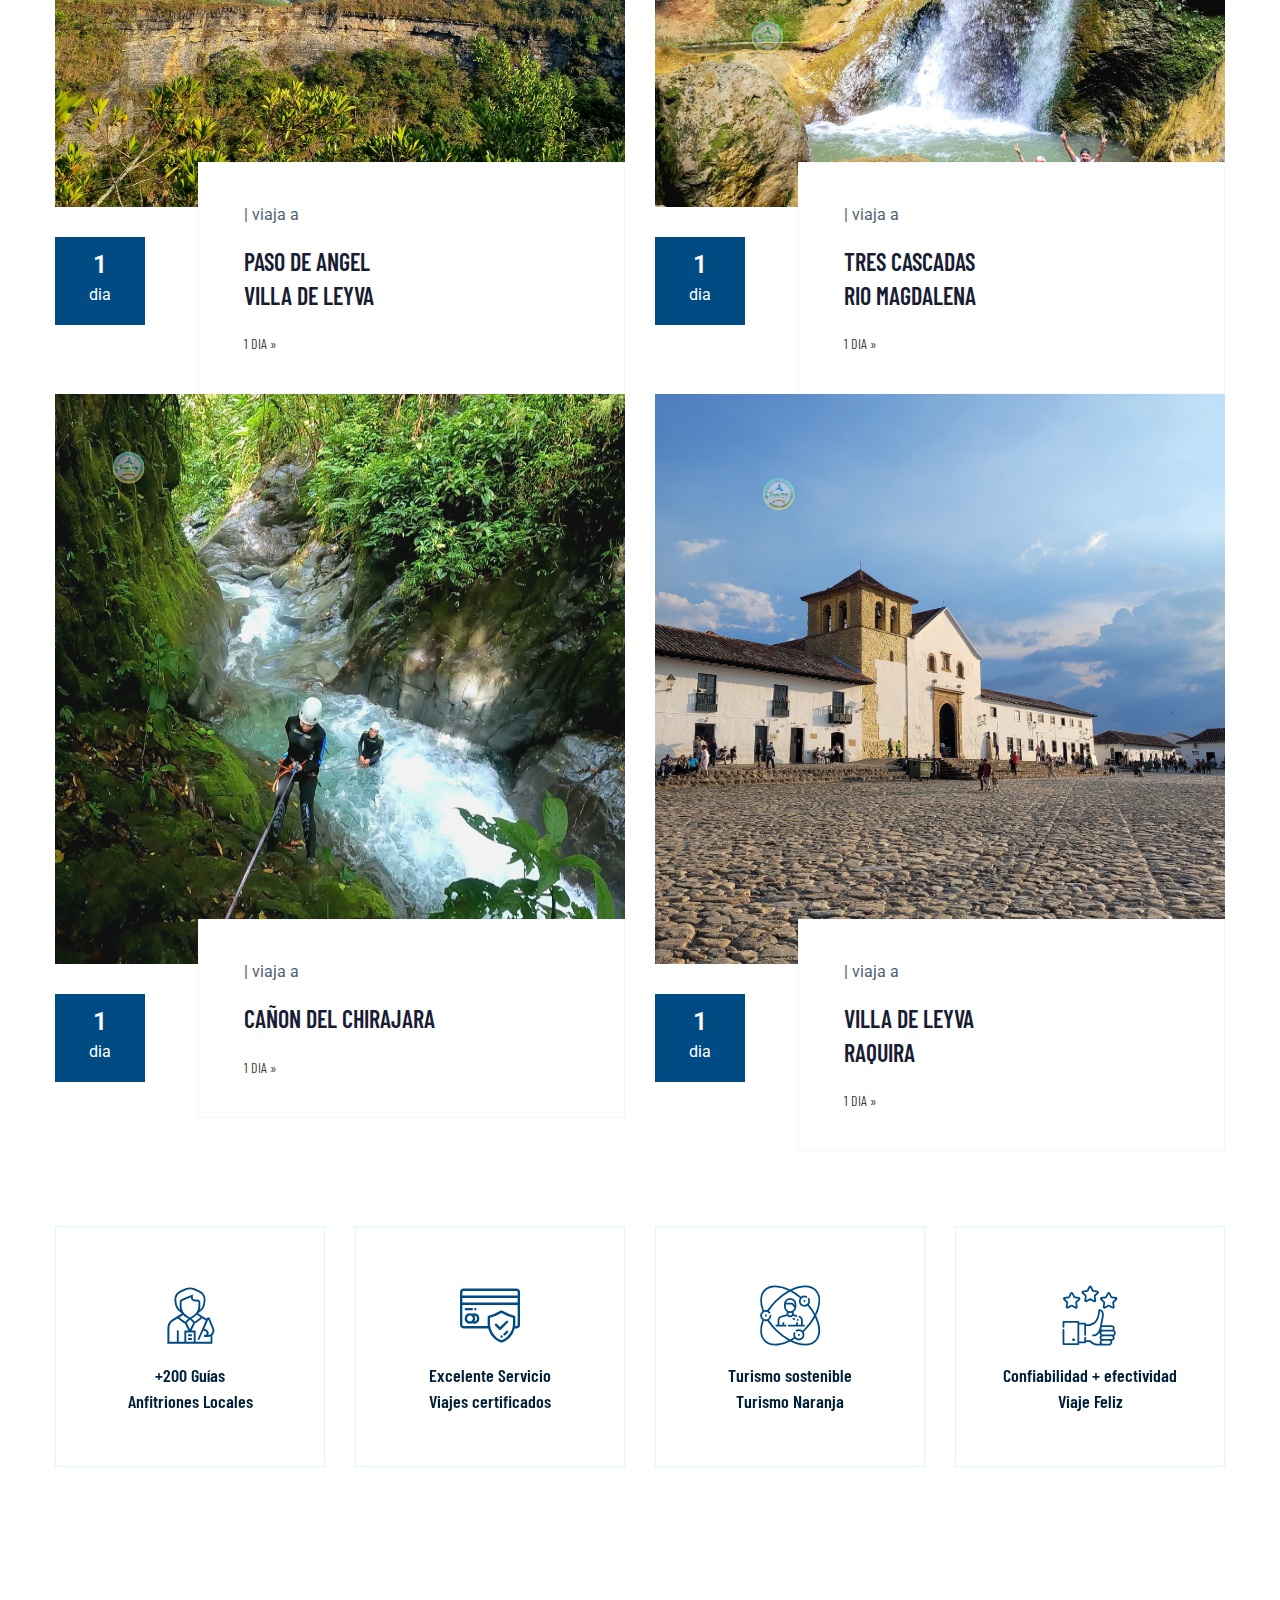
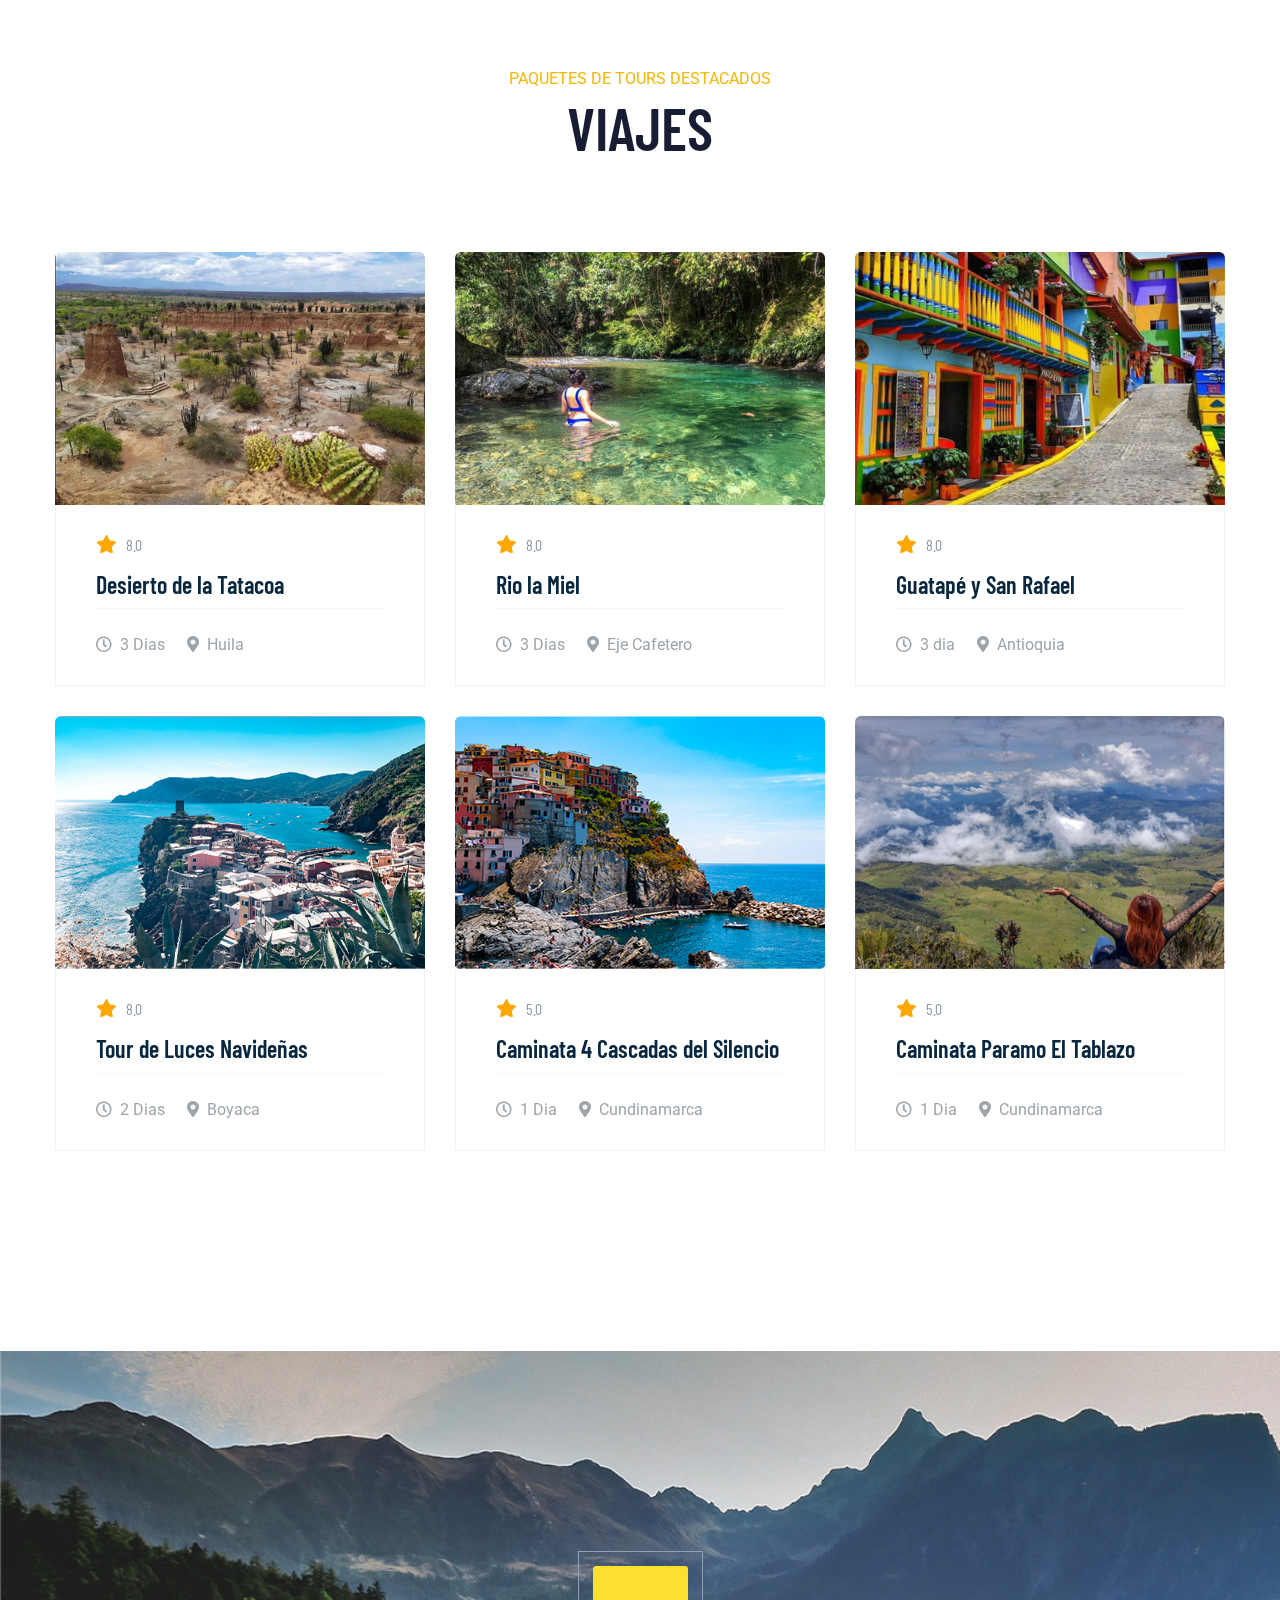
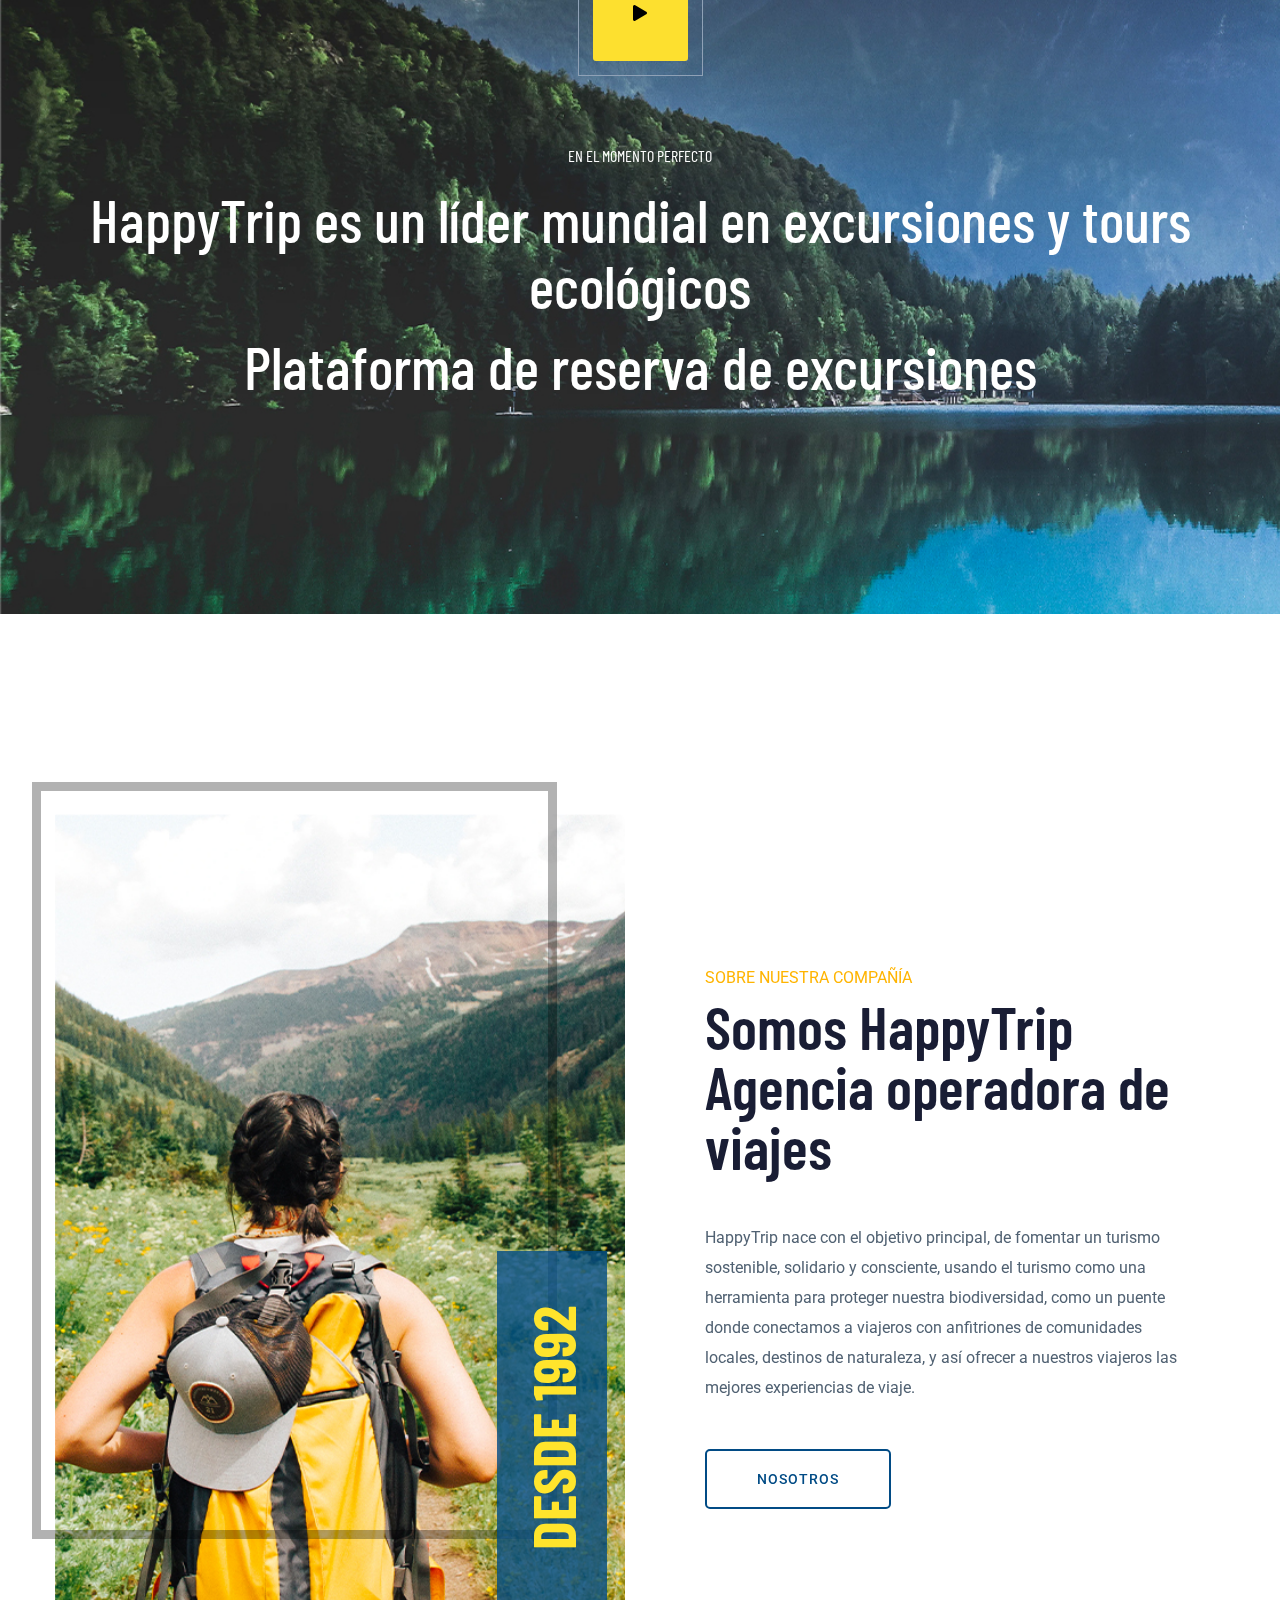
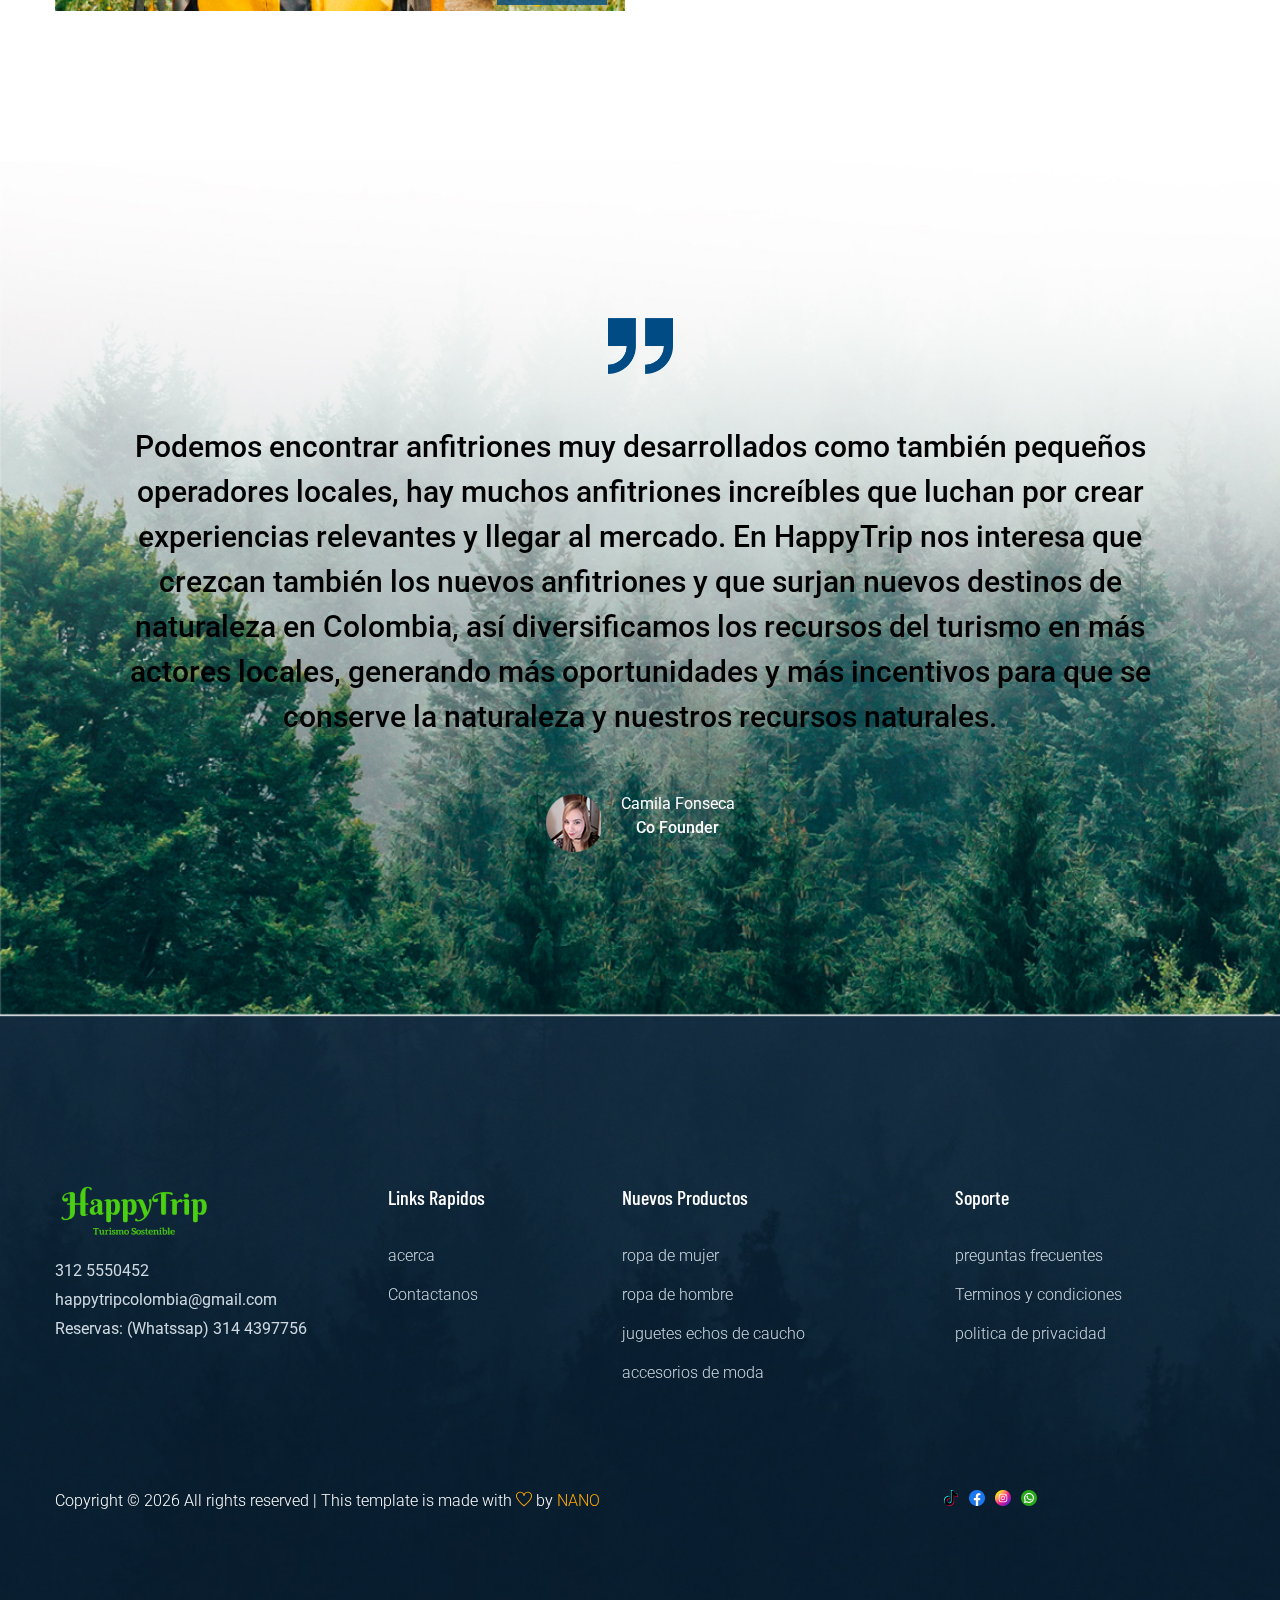
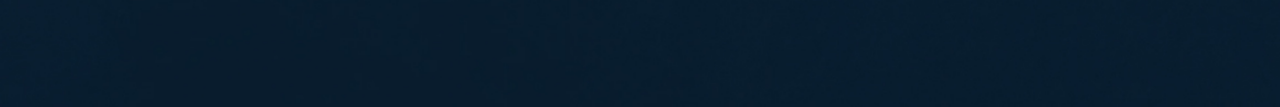
==== commit 582768c3: "ultimos cambios" ====
--- a/index.html
+++ b/index.html
@@ -87,11 +87,11 @@
                                         <ul id="navigation">
                                             <li><a href="index.html">inicio</a></li>
                                             <li><a href="about.html">sobre nosotros</a></li>
-                                            <li><a href="packages.html">portafolio</a></li>
+                                            <li><a href="packages.html">paquetes</a></li>
                                             <li><a href="blog.html">Blog</a>
                                                 <ul class="submenu">
                                                     <li><a href="blog.html">Blog</a></li>
-                                                    <li><a href="single-blog.html">Blog detalles</a></li>
+                                                    <li><a href="single-blog.html">noticias</a></li>
                                                 </ul>
                                             </li>
                                             <li><a href="#">paginas</a>
@@ -186,7 +186,7 @@
                                 </div>
                                 <div class="blog-cap">
                                     <p> | viaja a</p>
-                                    <h3><a href="single-blog.html">PASO DE ANGEL <br>VILLA DE LEYVA</a>
+                                    <h3><a href="packages.html">PASO DE ANGEL <br>VILLA DE LEYVA</a>
                                     </h3>
                                     <a href="#" class="more-btn">1 dia »</a>
                                 </div>
@@ -205,7 +205,7 @@
                                 </div>
                                 <div class="blog-cap">
                                     <p> | viaja a</p>
-                                    <h3><a href="single-blog.html">TRES CASCADAS <br>RIO MAGDALENA</a></h3>
+                                    <h3><a href="packages.html">TRES CASCADAS <br>RIO MAGDALENA</a></h3>
                                     <a href="#" class="more-btn">1 dia »</a>
                                 </div>
                             </div>
@@ -223,7 +223,7 @@
                                 </div>
                                 <div class="blog-cap">
                                     <p> | viaja a</p>
-                                    <h3><a href="single-blog.html">CAÑON DEL CHIRAJARA</a>
+                                    <h3><a href="packages.html">CAÑON DEL CHIRAJARA</a>
                                     </h3>
                                     <a href="#" class="more-btn">1 dia »</a>
                                 </div>
@@ -242,7 +242,7 @@
                                 </div>
                                 <div class="blog-cap">
                                     <p> | viaja a</p>
-                                    <h3><a href="single-blog.html">VILLA DE LEYVA <br>RAQUIRA</a>
+                                    <h3><a href="packages.html">VILLA DE LEYVA <br>RAQUIRA</a>
                                     </h3>
                                     <a href="#" class="more-btn">1 dia »</a>
                                 </div>
@@ -504,12 +504,8 @@
                                 <div class="testimonial-caption ">
                                     <div class="testimonial-top-cap">
                                         <img src="assets/img/icon/testimonial.png" alt="">
-                                        <p>Representante logistica - HappyTrip nace con el objetivo principal, de
-                                            fomentar un turismo sostenible, solidario y consciente, usando el turismo
-                                            como una herramienta para proteger nuestra biodiversidad, como un puente
-                                            donde conectamos a viajeros con anfitriones de comunidades locales, destinos
-                                            de naturaleza, y así ofrecer a nuestros viajeros las mejores experiencias de
-                                            viaje.</p>
+                                        <p>Podemos encontrar anfitriones muy desarrollados como también pequeños operadores locales, hay muchos anfitriones increíbles que luchan por crear experiencias relevantes y llegar al mercado. En HappyTrip nos interesa que crezcan también los nuevos anfitriones y que surjan nuevos destinos de naturaleza en Colombia, así diversificamos los recursos del turismo en más actores locales, generando más oportunidades y más incentivos para que se conserve la naturaleza y nuestros recursos naturales. 
+                                            </p>
                                     </div>
                                     <!-- founder -->
                                     <div class="testimonial-founder d-flex align-items-center justify-content-center">
@@ -529,8 +525,7 @@
                                 <div class="testimonial-caption ">
                                     <div class="testimonial-top-cap">
                                         <img src="assets/img/icon/testimonial.png" alt="">
-                                        <p>Logistic Group es un operador logístico representativo que ofrece una gama
-                                            completa de servicios de despacho de aduanas y transporte en todo el mundo.
+                                        <p>nuestra logistica es una de las mejores en las agencias de viajes 
                                         </p>
                                     </div>
                                     <!-- founder -->
@@ -560,29 +555,31 @@
             <div class="container">
                 <div class="row d-flex justify-content-between">
                     <div class="col-xl-3 col-lg-3 col-md-5 col-sm-6">
-                        <div class="single-footer-caption mb-50">
-                            <div class="single-footer-caption mb-30">
-                                <!-- logo -->
-                                <div class="footer-logo">
-                                    <a href="index.html"><img class="logo" src="assets/img/logo/logo.png" alt=""></a>
-                                </div>
-                                <div class="footer-tittle">
-                                    <div class="footer-pera">
-                                        <p>happytripcolombia@gmail.com <br>312 5550452</p>
-                                    </div>
-                                </div>
-                            </div>
-                        </div>
+                       <div class="single-footer-caption mb-50">
+                         <div class="single-footer-caption mb-30">
+                              <!-- logo -->
+                             <div class="footer-logo">
+                                 <a href="index.html"><img class="logo" src="assets/img/logo/logo.png" alt=""></a>
+                             </div>
+                             <div class="footer-tittle">
+                                 <div class="footer-pera">
+                                   <p>312 5550452
+                                    happytripcolombia@gmail.com
+                                    Reservas:
+                                    (Whatssap) 314 4397756
+                                      </p>
+                                </div>
+                             </div>
+                         </div>
+                       </div>
                     </div>
                     <div class="col-xl-2 col-lg-3 col-md-3 col-sm-5">
                         <div class="single-footer-caption mb-50">
                             <div class="footer-tittle">
-                                <h4>enlaces rapidos</h4>
+                                <h4>links rapidos</h4>
                                 <ul>
-                                    <li><a href="#">a cerca de</a></li>
-                                    <li><a href="#"> Ofertas y descuentos</a></li>
-                                    <li><a href="#"> obten un cupon</a></li>
-                                    <li><a href="#"> contactanos</a></li>
+                                    <li><a href="./about.html">acerca <del></del></a></li>
+                                    <li><a href="./contact.html">  Contactanos</a></li>
                                 </ul>
                             </div>
                         </div>
@@ -592,10 +589,10 @@
                             <div class="footer-tittle">
                                 <h4>Nuevos productos</h4>
                                 <ul>
-                                    <li><a href="#">ropa de mujer</a></li>
-                                    <li><a href="#">accesorios de moda</a></li>
-                                    <li><a href="#"> accesorios de hombre</a></li>
-                                    <li><a href="#"> juguetes echos en caucho</a></li>
+                                    <li><a href="https://www.ela.com.co/">ropa de mujer</a></li>
+                                    <li><a href="https://www.zara.com/co/es/hombre-mkt534.html">ropa de hombre</a></li>
+                                    <li><a href="https://www.creciendoconmontessori.com/2018/09/juguetes-de-caucho-natural-para-bebes-sorteo-lanco.html"> juguetes echos de caucho</a></li>
+                                    <li><a href="https://www.floripondia.co/"> accesorios de moda</a></li>
                                 </ul>
                             </div>
                         </div>
@@ -603,14 +600,12 @@
                     <div class="col-xl-3 col-lg-3 col-md-5 col-sm-7">
                         <div class="single-footer-caption mb-50">
                             <div class="footer-tittle">
-                                <h4>Suporte</h4>
+                                <h4>Soporte</h4>
                                 <ul>
-                                    <li><a href="#">preguntas frecuentes</a></li>
-                                    <li><a href="#">Terminos y condiciones</a></li>
-                                    <li><a href="#">politica privada</a></li>
-                                    <li><a href="#">Privacy Policy</a></li>
-                                    <li><a href="#">reporta un problema de pago</a></li>
-                                </ul>
+                                 <li><a href="./contact.html">preguntas frecuentes</a></li>
+                                 <li><a href="#">Terminos y condiciones</a></li>
+                                 <li><a href="#">politica de privacidad</a></li>
+                             </ul>
                             </div>
                         </div>
                     </div>
@@ -634,11 +629,15 @@
                     </div>
                     <div class="col-xl-5 col-lg-5 col-md-5">
                         <!-- social -->
-                        <div class="footer-social f-right">
-                            <a href="#"><i class="fab fa-twitter"></i></a>
-                            <a href="#"><i class="fab fa-facebook-f"></i></a>
-                            <a href="#"><i class="fab fa-behance"></i></a>
-                            <a href="#"><i class="fas fa-globe"></i></a>
+                        <div class="footer-social-footer">
+                            <li><a href="https://www.tiktok.com/@happytripcol?_t=8jfvuACZgd4&_r=1">
+                                <img src="./assets/img/icon/tik-tok.png"></a></li>
+                            <li><a href="https://www.facebook.com/happytripcol?mibextid=ZbWKwL">
+                                <img src="./assets/img/icon/facebook.png"></a></li>
+                            <li><a href="https://www.instagram.com/happytripcol/">
+                                <img src="./assets/img/icon/instagram.png"></a></li>
+                            <li><a href="https://wa.me/c/573144397756">
+                                <img src="./assets/img/icon/whatsapp.png"></a></li>
                         </div>
                     </div>
                 </div>
--- a/assets/css/style.css
+++ b/assets/css/style.css
@@ -1 +1 @@
-@import url("https://fonts.googleapis.com/css?family=Barlow+Condensed:200,300,400,500,600,700,800,900|Roboto:300,400,500,700,900|Satisfy&display=swap");.white-bg{background:#ffffff}.gray-bg{background:#f5f5f5}.gray-bg{background:#f7f7fd}.white-bg{background:#fff}.black-bg{background:#16161a}.theme-bg{background:#014b85}.brand-bg{background:#f1f4fa}.testimonial-bg{background:#f9fafc}.white-color{color:#fff}.black-color{color:#16161a}.theme-color{color:#014b85}.boxed-btn{background:#fff;color:#014b85 !important;display:inline-block;padding:18px 44px;font-family:"Barlow Condensed";font-size:14px;font-weight:400;border:0;border:1px solid #014b85;letter-spacing:3px;text-align:center;color:#014b85;text-transform:uppercase;cursor:pointer}.boxed-btn:hover{background:#014b85;color:#fff !important;border:1px solid #014b85}.boxed-btn:focus{outline:none}.boxed-btn.large-width{width:220px}[data-overlay]{position:relative;background-size:cover;background-repeat:no-repeat;background-position:center center}[data-overlay]::before{position:absolute;left:0;top:0;right:0;bottom:0;content:""}[data-opacity="1"]::before{opacity:0.1}[data-opacity="2"]::before{opacity:0.2}[data-opacity="3"]::before{opacity:0.3}[data-opacity="4"]::before{opacity:0.4}[data-opacity="5"]::before{opacity:0.5}[data-opacity="6"]::before{opacity:0.6}[data-opacity="7"]::before{opacity:0.7}[data-opacity="8"]::before{opacity:0.8}[data-opacity="9"]::before{opacity:0.9}s body{font-family:"Roboto";font-weight:normal;font-style:normal}h1,h2,h3,h4,h5,h6{font-family:"Barlow Condensed";color:#0b1c39;margin-top:0px;font-style:normal;font-weight:500;text-transform:normal}p{font-family:"Roboto";color:#506172;font-size:16px;line-height:30px;margin-bottom:15px;font-weight:normal}.bg-img-1{background-image:url(../img/slider/slider-img-1.jpg)}.bg-img-2{background-image:url(../img/background-img/bg-img-2.jpg)}.cta-bg-1{background-image:url(../img/background-img/bg-img-3.jpg)}.img{max-width:100%;-webkit-transition:all .3s ease-out 0s;-moz-transition:all .3s ease-out 0s;-ms-transition:all .3s ease-out 0s;-o-transition:all .3s ease-out 0s;transition:all .3s ease-out 0s}.f-left{float:left}.f-right{float:right}.fix{overflow:hidden}.clear{clear:both}a,.button{-webkit-transition:all .3s ease-out 0s;-moz-transition:all .3s ease-out 0s;-ms-transition:all .3s ease-out 0s;-o-transition:all .3s ease-out 0s;transition:all .3s ease-out 0s}a:focus,.button:focus{text-decoration:none;outline:none}a{color:#635c5c}a:hover{color:#fff}a:focus,a:hover,.portfolio-cat a:hover,.footer -menu li a:hover{text-decoration:none}a,button{color:#fff;outline:medium none}button:focus,input:focus,input:focus,textarea,textarea:focus{outline:0}.uppercase{text-transform:uppercase}input:focus::-moz-placeholder{opacity:0;-webkit-transition:.4s;-o-transition:.4s;transition:.4s}.capitalize{text-transform:capitalize}h1 a,h2 a,h3 a,h4 a,h5 a,h6 a{color:inherit}ul{margin:0px;padding:0px}li{list-style:none}hr{border-bottom:1px solid #eceff8;border-top:0 none;margin:30px 0;padding:0}.theme-overlay{position:relative}.theme-overlay::before{background:#1696e7 none repeat scroll 0 0;content:"";height:100%;left:0;opacity:0.6;position:absolute;top:0;width:100%}.overlay{position:relative;z-index:0}.overlay::before{position:absolute;content:"";top:0;left:0;width:100%;height:100%;z-index:-1}.overlay2{position:relative;z-index:0}.overlay2::before{position:absolute;content:"";background-color:#2E2200;top:0;left:0;width:100%;height:100%;z-index:-1;opacity:0.5}.section-padding{padding-top:120px;padding-bottom:120px}.separator{border-top:1px solid #f2f2f2}.mb-90{margin-bottom:90px}@media (max-width: 767px){.mb-90{margin-bottom:30px}}@media (min-width: 768px) and (max-width: 991px){.mb-90{margin-bottom:45px}}.owl-carousel .owl-nav div{background:rgba(255,255,255,0.8) none repeat scroll 0 0;height:40px;left:20px;line-height:40px;font-size:22px;color:#646464;opacity:1;visibility:visible;position:absolute;text-align:center;top:50%;transform:translateY(-50%);transition:all 0.3s ease 0s;width:40px}.owl-carousel .owl-nav div.owl-next{left:auto;right:-30px}.owl-carousel .owl-nav div.owl-next i{position:relative;right:0;top:1px}.owl-carousel .owl-nav div.owl-prev i{position:relative;right:1px;top:0px}.owl-carousel:hover .owl-nav div{opacity:1;visibility:visible}.owl-carousel:hover .owl-nav div:hover{color:#fff;background:#ff3500}.btn{background:#014b85;-moz-user-select:none;text-transform:uppercase;color:#fff;cursor:pointer;display:inline-block;font-size:14px;font-weight:500;letter-spacing:1px;line-height:0;margin-bottom:0;padding:27px 44px;border-radius:5px;margin:10px;cursor:pointer;transition:color 0.4s linear;position:relative;z-index:1;border:0;overflow:hidden;margin:0}.btn::before{content:"";position:absolute;left:0;top:0;width:100%;height:100%;background:#e6373d;z-index:1;border-radius:5px;transition:transform 0.5s;transition-timing-function:ease;transform-origin:0 0;transition-timing-function:cubic-bezier(0.5, 1.6, 0.4, 0.7);transform:scaleX(0);border-radius:0}.btn:hover::before{transform:scaleX(1);color:#fff !important;z-index:-1}.header-btn{text-transform:uppercase}.btn.focus,.btn:focus{outline:0;box-shadow:none}.border-btn{border:2px solid #014b85;color:#014b85;font:"Barlow Condensed";background:none;-moz-user-select:none;padding:28px 50px;margin:10px;text-transform:uppercase;cursor:pointer;display:inline-block;font-size:14px;font-weight:500;letter-spacing:1px;margin-bottom:0;border-radius:5px;position:relative;transition:color 0.4s linear;position:relative;overflow:hidden;margin:0}.border-btn::before{border:2px solid transparent;content:"";position:absolute;left:0;top:0;width:100%;height:100%;background:#014b85;z-index:-1;transition:transform 0.5s;transition-timing-function:ease;transform-origin:0 0;transition-timing-function:cubic-bezier(0.5, 1.6, 0.4, 0.7);transform:scaleY(0);border-radius:0}.border-btn:hover::before{transform:scaleY(1);order:2px solid transparent}.send-btn{background:#014b85;color:#fff;font-size:14px;width:100%;height:55px;border:none;border-radius:5px;cursor:pointer;transition:color 0.4s linear;position:relative;overflow:hidden;z-index:1}.send-btn::before{border:2px solid transparent;content:"";position:absolute;left:0;top:0;width:100%;height:100%;background:#e6373d;color:#014b85;z-index:-1;transition:transform 0.5s;transition-timing-function:ease;transform-origin:0 0;transition-timing-function:cubic-bezier(0.5, 1.6, 0.4, 0.7);transform:scaleX(0)}.send-btn:hover::before{transform:scaleY(1);order:2px solid transparent;color:red}.breadcrumb>.active{color:#888}#scrollUp{background:#014b85;height:50px;width:50px;right:31px;bottom:18px;color:#fff;font-size:20px;text-align:center;border-radius:50%;line-height:48px;border:2px solid transparent}@media (max-width: 767px){#scrollUp{right:16px}}#scrollUp:hover{color:#fff}.sticky-bar{left:0;margin:auto;position:fixed;top:0;width:100%;-webkit-box-shadow:0 10px 15px rgba(25,25,25,0.1);box-shadow:0 10px 15px rgba(25,25,25,0.1);z-index:9999;-webkit-animation:300ms ease-in-out 0s normal none 1 running fadeInDown;animation:300ms ease-in-out 0s normal none 1 running fadeInDown;-webkit-box-shadow:0 10px 15px rgba(25,25,25,0.1);background:#fff}.mt-5{margin-top:5px}.mt-10{margin-top:10px}.mt-15{margin-top:15px}.mt-20{margin-top:20px}.mt-25{margin-top:25px}.mt-30{margin-top:30px}.mt-35{margin-top:35px}.mt-40{margin-top:40px}.mt-45{margin-top:45px}.mt-50{margin-top:50px}.mt-55{margin-top:55px}.mt-60{margin-top:60px}.mt-65{margin-top:65px}.mt-70{margin-top:70px}.mt-75{margin-top:75px}.mt-80{margin-top:80px}.mt-85{margin-top:85px}.mt-90{margin-top:90px}.mt-95{margin-top:95px}.mt-100{margin-top:100px}.mt-105{margin-top:105px}.mt-110{margin-top:110px}.mt-115{margin-top:115px}.mt-120{margin-top:120px}.mt-125{margin-top:125px}.mt-130{margin-top:130px}.mt-135{margin-top:135px}.mt-140{margin-top:140px}.mt-145{margin-top:145px}.mt-150{margin-top:150px}.mt-155{margin-top:155px}.mt-160{margin-top:160px}.mt-165{margin-top:165px}.mt-170{margin-top:170px}.mt-175{margin-top:175px}.mt-180{margin-top:180px}.mt-185{margin-top:185px}.mt-190{margin-top:190px}.mt-195{margin-top:195px}.mt-200{margin-top:200px}.mb-5{margin-bottom:5px}.mb-10{margin-bottom:10px}.mb-15{margin-bottom:15px}.mb-20{margin-bottom:20px}.mb-25{margin-bottom:25px}.mb-30{margin-bottom:30px}.mb-35{margin-bottom:35px}.mb-40{margin-bottom:40px}.mb-45{margin-bottom:45px}.mb-50{margin-bottom:50px}.mb-55{margin-bottom:55px}.mb-60{margin-bottom:60px}.mb-65{margin-bottom:65px}.mb-70{margin-bottom:70px}.mb-75{margin-bottom:75px}.mb-80{margin-bottom:80px}.mb-85{margin-bottom:85px}.mb-90{margin-bottom:90px}.mb-95{margin-bottom:95px}.mb-100{margin-bottom:100px}.mb-105{margin-bottom:105px}.mb-110{margin-bottom:110px}.mb-115{margin-bottom:115px}.mb-120{margin-bottom:120px}.mb-125{margin-bottom:125px}.mb-130{margin-bottom:130px}.mb-135{margin-bottom:135px}.mb-140{margin-bottom:140px}.mb-145{margin-bottom:145px}.mb-150{margin-bottom:150px}.mb-155{margin-bottom:155px}.mb-160{margin-bottom:160px}.mb-165{margin-bottom:165px}.mb-170{margin-bottom:170px}.mb-175{margin-bottom:175px}.mb-180{margin-bottom:180px}.mb-185{margin-bottom:185px}.mb-190{margin-bottom:190px}.mb-195{margin-bottom:195px}.mb-200{margin-bottom:200px}.ml-5{margin-left:5px}.ml-10{margin-left:10px}.ml-15{margin-left:15px}.ml-20{margin-left:20px}.ml-25{margin-left:25px}.ml-30{margin-left:30px}.ml-35{margin-left:35px}.ml-40{margin-left:40px}.ml-45{margin-left:45px}.ml-50{margin-left:50px}.ml-55{margin-left:55px}.ml-60{margin-left:60px}.ml-65{margin-left:65px}.ml-70{margin-left:70px}.ml-75{margin-left:75px}.ml-80{margin-left:80px}.ml-85{margin-left:85px}.ml-90{margin-left:90px}.ml-95{margin-left:95px}.ml-100{margin-left:100px}.ml-105{margin-left:105px}.ml-110{margin-left:110px}.ml-115{margin-left:115px}.ml-120{margin-left:120px}.ml-125{margin-left:125px}.ml-130{margin-left:130px}.ml-135{margin-left:135px}.ml-140{margin-left:140px}.ml-145{margin-left:145px}.ml-150{margin-left:150px}.ml-155{margin-left:155px}.ml-160{margin-left:160px}.ml-165{margin-left:165px}.ml-170{margin-left:170px}.ml-175{margin-left:175px}.ml-180{margin-left:180px}.ml-185{margin-left:185px}.ml-190{margin-left:190px}.ml-195{margin-left:195px}.ml-200{margin-left:200px}.mr-5{margin-right:5px}.mr-10{margin-right:10px}.mr-15{margin-right:15px}.mr-20{margin-right:20px}.mr-25{margin-right:25px}.mr-30{margin-right:30px}.mr-35{margin-right:35px}.mr-40{margin-right:40px}.mr-45{margin-right:45px}.mr-50{margin-right:50px}.mr-55{margin-right:55px}.mr-60{margin-right:60px}.mr-65{margin-right:65px}.mr-70{margin-right:70px}.mr-75{margin-right:75px}.mr-80{margin-right:80px}.mr-85{margin-right:85px}.mr-90{margin-right:90px}.mr-95{margin-right:95px}.mr-100{margin-right:100px}.mr-105{margin-right:105px}.mr-110{margin-right:110px}.mr-115{margin-right:115px}.mr-120{margin-right:120px}.mr-125{margin-right:125px}.mr-130{margin-right:130px}.mr-135{margin-right:135px}.mr-140{margin-right:140px}.mr-145{margin-right:145px}.mr-150{margin-right:150px}.mr-155{margin-right:155px}.mr-160{margin-right:160px}.mr-165{margin-right:165px}.mr-170{margin-right:170px}.mr-175{margin-right:175px}.mr-180{margin-right:180px}.mr-185{margin-right:185px}.mr-190{margin-right:190px}.mr-195{margin-right:195px}.mr-200{margin-right:200px}.pt-5{padding-top:5px}.pt-10{padding-top:10px}.pt-15{padding-top:15px}.pt-20{padding-top:20px}.pt-25{padding-top:25px}.pt-30{padding-top:30px}.pt-35{padding-top:35px}.pt-40{padding-top:40px}.pt-45{padding-top:45px}.pt-50{padding-top:50px}.pt-55{padding-top:55px}.pt-60{padding-top:60px}.pt-65{padding-top:65px}.pt-70{padding-top:70px}.pt-75{padding-top:75px}.pt-80{padding-top:80px}.pt-85{padding-top:85px}.pt-90{padding-top:90px}.pt-95{padding-top:95px}.pt-100{padding-top:100px}.pt-105{padding-top:105px}.pt-110{padding-top:110px}.pt-115{padding-top:115px}.pt-120{padding-top:120px}.pt-125{padding-top:125px}.pt-130{padding-top:130px}.pt-135{padding-top:135px}.pt-140{padding-top:140px}.pt-145{padding-top:145px}.pt-150{padding-top:150px}.pt-155{padding-top:155px}.pt-160{padding-top:160px}.pt-165{padding-top:165px}.pt-170{padding-top:170px}.pt-175{padding-top:175px}.pt-180{padding-top:180px}.pt-185{padding-top:185px}.pt-190{padding-top:190px}.pt-195{padding-top:195px}.pt-200{padding-top:200px}.pt-260{padding-top:260px}.pb-5{padding-bottom:5px}.pb-10{padding-bottom:10px}.pb-15{padding-bottom:15px}.pb-20{padding-bottom:20px}.pb-25{padding-bottom:25px}.pb-30{padding-bottom:30px}.pb-35{padding-bottom:35px}.pb-40{padding-bottom:40px}.pb-45{padding-bottom:45px}.pb-50{padding-bottom:50px}.pb-55{padding-bottom:55px}.pb-60{padding-bottom:60px}.pb-65{padding-bottom:65px}.pb-70{padding-bottom:70px}.pb-75{padding-bottom:75px}.pb-80{padding-bottom:80px}.pb-85{padding-bottom:85px}.pb-90{padding-bottom:90px}.pb-95{padding-bottom:95px}.pb-100{padding-bottom:100px}.pb-105{padding-bottom:105px}.pb-110{padding-bottom:110px}.pb-115{padding-bottom:115px}.pb-120{padding-bottom:120px}.pb-125{padding-bottom:125px}.pb-130{padding-bottom:130px}.pb-135{padding-bottom:135px}.pb-140{padding-bottom:140px}.pb-145{padding-bottom:145px}.pb-150{padding-bottom:150px}.pb-155{padding-bottom:155px}.pb-160{padding-bottom:160px}.pb-165{padding-bottom:165px}.pb-170{padding-bottom:170px}.pb-175{padding-bottom:175px}.pb-180{padding-bottom:180px}.pb-185{padding-bottom:185px}.pb-190{padding-bottom:190px}.pb-195{padding-bottom:195px}.pb-200{padding-bottom:200px}.pl-5{padding-left:5px}.pl-10{padding-left:10px}.pl-15{padding-left:15px}.pl-20{padding-left:20px}.pl-25{padding-left:25px}.pl-30{padding-left:30px}.pl-35{padding-left:35px}.pl-40{padding-left:40px}.pl-45{padding-left:45px}.pl-50{padding-left:50px}.pl-55{padding-left:55px}.pl-60{padding-left:60px}.pl-65{padding-left:65px}.pl-70{padding-left:70px}.pl-75{padding-left:75px}.pl-80{padding-left:80px}.pl-85{padding-left:85px}.pl-90{padding-left:90px}.pl-95{padding-left:95px}.pl-100{padding-left:100px}.pl-105{padding-left:105px}.pl-110{padding-left:110px}.pl-115{padding-left:115px}.pl-120{padding-left:120px}.pl-125{padding-left:125px}.pl-130{padding-left:130px}.pl-135{padding-left:135px}.pl-140{padding-left:140px}.pl-145{padding-left:145px}.pl-150{padding-left:150px}.pl-155{padding-left:155px}.pl-160{padding-left:160px}.pl-165{padding-left:165px}.pl-170{padding-left:170px}.pl-175{padding-left:175px}.pl-180{padding-left:180px}.pl-185{padding-left:185px}.pl-190{padding-left:190px}.pl-195{padding-left:195px}.pl-200{padding-left:200px}.pr-5{padding-right:5px}.pr-10{padding-right:10px}.pr-15{padding-right:15px}.pr-20{padding-right:20px}.pr-25{padding-right:25px}.pr-30{padding-right:30px}.pr-35{padding-right:35px}.pr-40{padding-right:40px}.pr-45{padding-right:45px}.pr-50{padding-right:50px}.pr-55{padding-right:55px}.pr-60{padding-right:60px}.pr-65{padding-right:65px}.pr-70{padding-right:70px}.pr-75{padding-right:75px}.pr-80{padding-right:80px}.pr-85{padding-right:85px}.pr-90{padding-right:90px}.pr-95{padding-right:95px}.pr-100{padding-right:100px}.pr-105{padding-right:105px}.pr-110{padding-right:110px}.pr-115{padding-right:115px}.pr-120{padding-right:120px}.pr-125{padding-right:125px}.pr-130{padding-right:130px}.pr-135{padding-right:135px}.pr-140{padding-right:140px}.pr-145{padding-right:145px}.pr-150{padding-right:150px}.pr-155{padding-right:155px}.pr-160{padding-right:160px}.pr-165{padding-right:165px}.pr-170{padding-right:170px}.pr-175{padding-right:175px}.pr-180{padding-right:180px}.pr-185{padding-right:185px}.pr-190{padding-right:190px}.pr-195{padding-right:195px}.pr-200{padding-right:200px}.bounce-animate{animation-name:float-bob;animation-duration:2s;animation-iteration-count:infinite;-moz-animation-name:float-bob;-moz-animation-duration:2s;-moz-animation-iteration-count:infinite;-moz-animation-timing-function:linear;-ms-animation-name:float-bob;-ms-animation-duration:2s;-ms-animation-iteration-count:infinite;-ms-animation-timing-function:linear;-o-animation-name:float-bob;-o-animation-duration:2s;-o-animation-iteration-count:infinite;-o-animation-timing-function:linear}@-webkit-keyframes float-bob{0%{-webkit-transform:translateY(-20px);transform:translateY(-20px)}50%{-webkit-transform:translateY(-10px);transform:translateY(-10px)}100%{-webkit-transform:translateY(-20px);transform:translateY(-20px)}}.heartbeat{animation:heartbeat 1s infinite alternate}@-webkit-keyframes heartbeat{to{-webkit-transform:scale(1.03);transform:scale(1.03)}}.rotateme{-webkit-animation-name:rotateme;animation-name:rotateme;-webkit-animation-duration:30s;animation-duration:30s;-webkit-animation-iteration-count:infinite;animation-iteration-count:infinite;-webkit-animation-timing-function:linear;animation-timing-function:linear}@keyframes rotateme{from{-webkit-transform:rotate(0deg);transform:rotate(0deg)}to{-webkit-transform:rotate(360deg);transform:rotate(360deg)}}@-webkit-keyframes rotateme{from{-webkit-transform:rotate(0deg)}to{-webkit-transform:rotate(360deg)}}.preloader{background-color:#f7f7f7;width:100%;height:100%;position:fixed;top:0;left:0;right:0;bottom:0;z-index:999999;-webkit-transition:.6s;-o-transition:.6s;transition:.6s;margin:0 auto}.preloader .preloader-circle{width:100px;height:100px;position:relative;border-style:solid;border-width:3px;border-top-color:#014b85;border-bottom-color:transparent;border-left-color:transparent;border-right-color:transparent;z-index:10;border-radius:50%;-webkit-box-shadow:0 1px 5px 0 rgba(35,181,185,0.15);box-shadow:0 1px 5px 0 rgba(35,181,185,0.15);background-color:#ffffff;-webkit-animation:zoom 2000ms infinite ease;animation:zoom 2000ms infinite ease;-webkit-transition:.6s;-o-transition:.6s;transition:.6s}.preloader .preloader-circle2{border-top-color:#0078ff}.preloader .preloader-img{position:absolute;top:50%;z-index:200;left:0;right:0;margin:0 auto;text-align:center;display:inline-block;-webkit-transform:translateY(-50%);-ms-transform:translateY(-50%);transform:translateY(-50%);padding-top:6px;-webkit-transition:.6s;-o-transition:.6s;transition:.6s}.preloader .preloader-img img{max-width:55px}.preloader .pere-text strong{font-weight:800;color:#dca73a;text-transform:uppercase}@-webkit-keyframes zoom{0%{-webkit-transform:rotate(0deg);transform:rotate(0deg);-webkit-transition:.6s;-o-transition:.6s;transition:.6s}100%{-webkit-transform:rotate(360deg);transform:rotate(360deg);-webkit-transition:.6s;-o-transition:.6s;transition:.6s}}@keyframes zoom{0%{-webkit-transform:rotate(0deg);transform:rotate(0deg);-webkit-transition:.6s;-o-transition:.6s;transition:.6s}100%{-webkit-transform:rotate(360deg);transform:rotate(360deg);-webkit-transition:.6s;-o-transition:.6s;transition:.6s}}.section-padding2{padding-top:200px;padding-bottom:200px}@media only screen and (min-width: 1200px) and (max-width: 1600px){.section-padding2{padding-top:200px;padding-bottom:200px}}@media only screen and (min-width: 992px) and (max-width: 1199px){.section-padding2{padding-top:200px;padding-bottom:200px}}@media only screen and (min-width: 768px) and (max-width: 991px){.section-padding2{padding-top:100px;padding-bottom:100px}}@media only screen and (min-width: 576px) and (max-width: 767px){.section-padding2{padding-top:70px;padding-bottom:70px}}@media (max-width: 767px){.section-padding2{padding-top:70px;padding-bottom:70px}}.support-padding{padding-top:200px;padding-bottom:100px}@media only screen and (min-width: 1200px) and (max-width: 1600px){.support-padding{padding-top:200px;padding-bottom:100px}}@media only screen and (min-width: 992px) and (max-width: 1199px){.support-padding{padding-top:200px;padding-bottom:100px}}@media only screen and (min-width: 768px) and (max-width: 991px){.support-padding{padding-top:100px;padding-bottom:100px}}@media only screen and (min-width: 576px) and (max-width: 767px){.support-padding{padding-top:70px;padding-bottom:70px}}@media (max-width: 767px){.support-padding{padding-top:70px;padding-bottom:70px}}.team-padding{padding-top:160px;padding-bottom:130px}@media only screen and (min-width: 1200px) and (max-width: 1600px){.team-padding{padding-top:160px;padding-bottom:130px}}@media only screen and (min-width: 992px) and (max-width: 1199px){.team-padding{padding-top:110px;padding-bottom:80px}}@media only screen and (min-width: 768px) and (max-width: 991px){.team-padding{padding-top:100px;padding-bottom:80px}}@media (max-width: 767px){.team-padding{padding-top:100px;padding-bottom:80px}}.section-padding30{padding-top:200px;padding-bottom:170px}@media only screen and (min-width: 1200px) and (max-width: 1600px){.section-padding30{padding-top:200px;padding-bottom:170px}}@media only screen and (min-width: 992px) and (max-width: 1199px){.section-padding30{padding-top:150px;padding-bottom:120px}}@media only screen and (min-width: 768px) and (max-width: 991px){.section-padding30{padding-top:100px;padding-bottom:70px}}@media only screen and (min-width: 576px) and (max-width: 767px){.section-padding30{padding-top:60px;padding-bottom:28px}}@media (max-width: 767px){.section-padding30{padding-top:60px;padding-bottom:28px}}.place-padding{padding-top:170px;padding-bottom:170px}@media only screen and (min-width: 1200px) and (max-width: 1600px){.place-padding{padding-top:170px;padding-bottom:170px}}@media only screen and (min-width: 992px) and (max-width: 1199px){.place-padding{padding-top:120px;padding-bottom:120px}}@media only screen and (min-width: 768px) and (max-width: 991px){.place-padding{padding-top:70px;padding-bottom:70px}}@media only screen and (min-width: 576px) and (max-width: 767px){.place-padding{padding-top:28px;padding-bottom:28px}}@media (max-width: 767px){.place-padding{padding-top:28px;padding-bottom:28px}}.servic-padding{padding-top:200px}@media only screen and (min-width: 1200px) and (max-width: 1600px){.servic-padding{padding-top:200px}}@media only screen and (min-width: 992px) and (max-width: 1199px){.servic-padding{padding-top:150px}}@media only screen and (min-width: 768px) and (max-width: 991px){.servic-padding{padding-top:100px}}@media only screen and (min-width: 576px) and (max-width: 767px){.servic-padding{padding-top:70px}}@media (max-width: 767px){.servic-padding{padding-top:70px}}.section-padding3{padding-top:200px;padding-bottom:200px}@media only screen and (min-width: 1200px) and (max-width: 1600px){.section-padding3{padding-top:200px;padding-bottom:200px}}@media only screen and (min-width: 992px) and (max-width: 1199px){.section-padding3{padding-top:150px;padding-bottom:150px}}@media only screen and (min-width: 768px) and (max-width: 991px){.section-padding3{padding-top:50px;padding-bottom:100px}}@media only screen and (min-width: 576px) and (max-width: 767px){.section-padding3{padding-top:60px;padding-bottom:60px}}@media (max-width: 767px){.section-padding3{padding-top:40px;padding-bottom:70px}}.section-paddingt{padding-top:185px;padding-bottom:170px}@media only screen and (min-width: 1200px) and (max-width: 1600px){.section-paddingt{padding-top:185px;padding-bottom:170px}}@media only screen and (min-width: 992px) and (max-width: 1199px){.section-paddingt{padding-top:150px;padding-bottom:120px}}@media only screen and (min-width: 768px) and (max-width: 991px){.section-paddingt{padding-top:100px;padding-bottom:70px}}@media only screen and (min-width: 576px) and (max-width: 767px){.section-paddingt{padding-top:60px;padding-bottom:28px}}@media (max-width: 767px){.section-paddingt{padding-top:60px;padding-bottom:28px}}.section-paddingt2{padding-bottom:170px}@media only screen and (min-width: 1200px) and (max-width: 1600px){.section-paddingt2{padding-bottom:170px}}@media only screen and (min-width: 992px) and (max-width: 1199px){.section-paddingt2{padding-bottom:120px}}@media only screen and (min-width: 768px) and (max-width: 991px){.section-paddingt2{padding-bottom:70px}}@media only screen and (min-width: 576px) and (max-width: 767px){.section-paddingt2{padding-bottom:28px}}@media (max-width: 767px){.section-paddingt2{padding-bottom:28px}}.trusted-padding{padding-top:200px}@media only screen and (min-width: 1200px) and (max-width: 1600px){.trusted-padding{padding-top:200px}}@media only screen and (min-width: 992px) and (max-width: 1199px){.trusted-padding{padding-top:100px}}@media only screen and (min-width: 768px) and (max-width: 991px){.trusted-padding{padding-top:100px}}@media only screen and (min-width: 576px) and (max-width: 767px){.trusted-padding{padding-top:0px}}@media (max-width: 767px){.trusted-padding{padding-top:0px}}.section-padd-top30{padding-top:170px;padding-bottom:200px}@media only screen and (min-width: 1200px) and (max-width: 1600px){.section-padd-top30{padding-top:170px;padding-bottom:200px}}@media only screen and (min-width: 992px) and (max-width: 1199px){.section-padd-top30{padding-top:170px;padding-bottom:200px}}@media only screen and (min-width: 768px) and (max-width: 991px){.section-padd-top30{padding-top:100px;padding-bottom:160px}}@media only screen and (min-width: 576px) and (max-width: 767px){.section-padd-top30{padding-top:50px;padding-bottom:90px}}@media (max-width: 767px){.section-padd-top30{padding-top:35px;padding-bottom:90px}}.testimonial-padding{padding-top:157px;padding-bottom:157px}@media only screen and (min-width: 1200px) and (max-width: 1600px){.testimonial-padding{padding-top:157px;padding-bottom:157px}}@media only screen and (min-width: 992px) and (max-width: 1199px){.testimonial-padding{padding-top:120px;padding-bottom:120px}}@media only screen and (min-width: 768px) and (max-width: 991px){.testimonial-padding{padding-top:100px;padding-bottom:100px}}@media only screen and (min-width: 576px) and (max-width: 767px){.testimonial-padding{padding-top:80px;padding-bottom:60px}}@media (max-width: 767px){.testimonial-padding{padding-top:80px;padding-bottom:60px}}.w-padding{padding-top:80px;padding-bottom:80px}@media only screen and (min-width: 1200px) and (max-width: 1600px){.w-padding{padding-top:80px;padding-bottom:80px}}@media only screen and (min-width: 992px) and (max-width: 1199px){.w-padding{padding-top:80px;padding-bottom:80px}}@media only screen and (min-width: 768px) and (max-width: 991px){.w-padding{padding-top:80px;padding-bottom:80px}}@media only screen and (min-width: 576px) and (max-width: 767px){.w-padding{padding-top:70px;padding-bottom:70px}}@media (max-width: 767px){.w-padding{padding-top:70px;padding-bottom:70px}}.footer-padding{padding-top:170px;padding-bottom:170px}@media only screen and (min-width: 1200px) and (max-width: 1600px){.footer-padding{padding-top:170px;padding-bottom:170px}}@media only screen and (min-width: 992px) and (max-width: 1199px){.footer-padding{padding-top:170px;padding-bottom:170px}}@media only screen and (min-width: 768px) and (max-width: 991px){.footer-padding{padding-top:100px;padding-bottom:100px}}@media only screen and (min-width: 576px) and (max-width: 767px){.footer-padding{padding-top:80px;padding-bottom:60px}}@media (max-width: 767px){.footer-padding{padding-top:80px;padding-bottom:60px}}.white-bg{background:#ffffff}.gray-bg{background:#f5f5f5}.gray-bg{background:#f7f7fd}.white-bg{background:#fff}.black-bg{background:#16161a}.theme-bg{background:#014b85}.brand-bg{background:#f1f4fa}.testimonial-bg{background:#f9fafc}.white-color{color:#fff}.black-color{color:#16161a}.theme-color{color:#014b85}.latest-blog-area .area-heading{margin-bottom:70px}.blog_area a{color:"Barlow Condensed" !important;text-decoration:none;transition:.4s}.blog_area a:hover,.blog_area a :hover{background:-webkit-linear-gradient(131deg, #014b85 0%, #014b85 99%);-webkit-background-clip:text;-webkit-text-fill-color:transparent;text-decoration:none;transition:.4s}.single-blog{overflow:hidden;margin-bottom:30px}.single-blog:hover{box-shadow:0px 10px 20px 0px rgba(42,34,123,0.1)}.single-blog .thumb{overflow:hidden;position:relative}.single-blog .thumb:after{content:'';position:absolute;left:0;top:0;width:100%;height:100%;background:#000;opacity:0;-webkit-transition:all .3s ease-out 0s;-moz-transition:all .3s ease-out 0s;-ms-transition:all .3s ease-out 0s;-o-transition:all .3s ease-out 0s;transition:all .3s ease-out 0s}.single-blog h4{border-bottom:1px solid #dfdfdf;padding-bottom:34px;margin-bottom:25px}.single-blog a{font-size:20px;font-weight:600}.single-blog .date{color:#666666;text-align:left;display:inline-block;font-size:13px;font-weight:300}.single-blog .tag{text-align:left;display:inline-block;float:left;font-size:13px;font-weight:300;margin-right:22px;position:relative}.single-blog .tag:after{content:'';position:absolute;width:1px;height:10px;background:#acacac;right:-12px;top:7px}@media (max-width: 1199px){.single-blog .tag{margin-right:8px}.single-blog .tag:after{display:none}}.single-blog .likes{margin-right:16px}@media (max-width: 800px){.single-blog{margin-bottom:30px}}.single-blog .single-blog-content{padding:30px}.single-blog .single-blog-content .meta-bottom p{font-size:13px;font-weight:300}.single-blog .single-blog-content .meta-bottom i{color:#fdcb9e;font-size:13px;margin-right:7px}@media (max-width: 1199px){.single-blog .single-blog-content{padding:15px}}.single-blog:hover .thumb:after{opacity:.7;-webkit-transition:all .3s ease-out 0s;-moz-transition:all .3s ease-out 0s;-ms-transition:all .3s ease-out 0s;-o-transition:all .3s ease-out 0s;transition:all .3s ease-out 0s}@media (max-width: 1199px){.single-blog h4{transition:all 300ms linear 0s;border-bottom:1px solid #dfdfdf;padding-bottom:14px;margin-bottom:12px}.single-blog h4 a{font-size:18px}}.full_image.single-blog{position:relative}.full_image.single-blog .single-blog-content{position:absolute;left:35px;bottom:0;opacity:0;visibility:hidden;-webkit-transition:all .3s ease-out 0s;-moz-transition:all .3s ease-out 0s;-ms-transition:all .3s ease-out 0s;-o-transition:all .3s ease-out 0s;transition:all .3s ease-out 0s}@media (min-width: 992px){.full_image.single-blog .single-blog-content{bottom:100px}}.full_image.single-blog h4{-webkit-transition:all .3s ease-out 0s;-moz-transition:all .3s ease-out 0s;-ms-transition:all .3s ease-out 0s;-o-transition:all .3s ease-out 0s;transition:all .3s ease-out 0s;border-bottom:none;padding-bottom:5px}.full_image.single-blog a{font-size:20px;font-weight:600}.full_image.single-blog .date{color:#fff}.full_image.single-blog:hover .single-blog-content{opacity:1;visibility:visible;-webkit-transition:all .3s ease-out 0s;-moz-transition:all .3s ease-out 0s;-ms-transition:all .3s ease-out 0s;-o-transition:all .3s ease-out 0s;transition:all .3s ease-out 0s}.l_blog_item .l_blog_text .date{margin-top:24px;margin-bottom:15px}.l_blog_item .l_blog_text .date a{font-size:12px}.l_blog_item .l_blog_text h4{font-size:18px;border-bottom:1px solid #eeeeee;margin-bottom:0px;padding-bottom:20px;-webkit-transition:all .3s ease-out 0s;-moz-transition:all .3s ease-out 0s;-ms-transition:all .3s ease-out 0s;-o-transition:all .3s ease-out 0s;transition:all .3s ease-out 0s}.l_blog_item .l_blog_text p{margin-bottom:0px;padding-top:20px}.causes_slider .owl-dots{text-align:center;margin-top:80px}.causes_slider .owl-dots .owl-dot{height:14px;width:14px;background:#eeeeee;display:inline-block;margin-right:7px}.causes_slider .owl-dots .owl-dot:last-child{margin-right:0px}.causes_item{background:#fff}.causes_item .causes_img{position:relative}.causes_item .causes_img .c_parcent{position:absolute;bottom:0px;width:100%;left:0px;height:3px;background:rgba(255,255,255,0.5)}.causes_item .causes_img .c_parcent span{width:70%;height:3px;position:absolute;left:0px;bottom:0px}.causes_item .causes_img .c_parcent span:before{content:"75%";position:absolute;right:-10px;bottom:0px;color:#fff;padding:0px 5px}.causes_item .causes_text{padding:30px 35px 40px 30px}.causes_item .causes_text h4{font-size:18px;font-weight:600;margin-bottom:15px;cursor:pointer}.causes_item .causes_text p{font-size:14px;line-height:24px;font-weight:300;margin-bottom:0px}.causes_item .causes_bottom a{width:50%;border:1px solid;text-align:center;float:left;line-height:50px;color:#fff;font-size:14px;font-weight:500}.causes_item .causes_bottom a+a{border-color:#eeeeee;background:#fff;font-size:14px}.latest_blog_area{background:#f9f9ff}.single-recent-blog-post{margin-bottom:30px}.single-recent-blog-post .thumb{overflow:hidden}.single-recent-blog-post .thumb img{transition:all 0.7s linear}.single-recent-blog-post .details{padding-top:30px}.single-recent-blog-post .details .sec_h4{line-height:24px;padding:10px 0px 13px;transition:all 0.3s linear}.single-recent-blog-post .date{font-size:14px;line-height:24px;font-weight:400}.single-recent-blog-post:hover img{transform:scale(1.23) rotate(10deg)}.tags .tag_btn{font-size:12px;font-weight:500;line-height:20px;border:1px solid #eeeeee;display:inline-block;padding:1px 18px;text-align:center}.tags .tag_btn+.tag_btn{margin-left:2px}.blog_categorie_area{padding-top:30px;padding-bottom:30px}@media (min-width: 900px){.blog_categorie_area{padding-top:80px;padding-bottom:80px}}@media (min-width: 1100px){.blog_categorie_area{padding-top:120px;padding-bottom:120px}}.categories_post{position:relative;text-align:center;cursor:pointer}.categories_post img{max-width:100%}.categories_post .categories_details{position:absolute;top:20px;left:20px;right:20px;bottom:20px;background:rgba(34,34,34,0.75);color:#fff;transition:all 0.3s linear;display:flex;align-items:center;justify-content:center}.categories_post .categories_details h5{margin-bottom:0px;font-size:18px;line-height:26px;text-transform:uppercase;color:#fff;position:relative}.categories_post .categories_details p{font-weight:300;font-size:14px;line-height:26px;margin-bottom:0px}.categories_post .categories_details .border_line{margin:10px 0px;background:#fff;width:100%;height:1px}.categories_post:hover .categories_details{background:rgba(222,99,32,0.85)}.blog_item{margin-bottom:50px}.blog_details{padding:30px 0 20px 10px;box-shadow:0px 10px 20px 0px rgba(221,221,221,0.3)}@media (min-width: 768px){.blog_details{padding:60px 30px 35px 35px}}.blog_details p{margin-bottom:30px}.blog_details a{color:#ff8b23}.blog_details a:hover{color:#014b85}.blog_details h2{font-size:18px;font-weight:600;margin-bottom:8px}@media (min-width: 768px){.blog_details h2{font-size:24px;margin-bottom:15px}}.blog-info-link li{float:left;font-size:14px}.blog-info-link li a{color:#999999}.blog-info-link li i,.blog-info-link li span{font-size:13px;margin-right:5px}.blog-info-link li::after{content:"|";padding-left:10px;padding-right:10px}.blog-info-link li:last-child::after{display:none}.blog-info-link::after{content:"";display:block;clear:both;display:table}.blog_item_img{position:relative}.blog_item_img .blog_item_date{position:absolute;bottom:-10px;left:10px;display:block;color:#fff;background-color:#014b85;padding:8px 15px;border-radius:5px}@media (min-width: 768px){.blog_item_img .blog_item_date{bottom:-20px;left:40px;padding:13px 30px}}.blog_item_img .blog_item_date h3{font-size:22px;font-weight:600;color:#fff;margin-bottom:0;line-height:1.2}@media (min-width: 768px){.blog_item_img .blog_item_date h3{font-size:30px}}.blog_item_img .blog_item_date p{font-size:18px;margin-bottom:0;color:#fff}@media (min-width: 768px){.blog_item_img .blog_item_date p{font-size:18px}}.blog_right_sidebar .widget_title{font-size:20px;margin-bottom:40px}.blog_right_sidebar .widget_title::after{content:"";display:block;padding-top:15px;border-bottom:1px solid #f0e9ff}.blog_right_sidebar .single_sidebar_widget{background:#fbf9ff;padding:30px;margin-bottom:30px}.blog_right_sidebar .single_sidebar_widget .btn_1{margin-top:0px}.blog_right_sidebar .search_widget .form-control{height:50px;border-color:#f0e9ff;font-size:13px;color:#999999;padding-left:20px;border-radius:0;border-right:0}.blog_right_sidebar .search_widget .form-control::placeholder{color:#999999}.blog_right_sidebar .search_widget .form-control:focus{border-color:#f0e9ff;outline:0;box-shadow:none}.blog_right_sidebar .search_widget .input-group button{background:#014b85;border-left:0;border:1px solid #f0e9ff;padding:4px 15px;border-left:0;cursor:pointer}.blog_right_sidebar .search_widget .input-group button i{color:#fff}.blog_right_sidebar .search_widget .input-group button span{font-size:14px;color:#999999}.blog_right_sidebar .newsletter_widget .form-control{height:50px;border-color:#f0e9ff;font-size:13px;color:#999999;padding-left:20px;border-radius:0}.blog_right_sidebar .newsletter_widget .form-control::placeholder{color:#999999}.blog_right_sidebar .newsletter_widget .form-control:focus{border-color:#f0e9ff;outline:0;box-shadow:none}.blog_right_sidebar .newsletter_widget .input-group button{background:#fff;border-left:0;border:1px solid #f0e9ff;padding:4px 15px;border-left:0}.blog_right_sidebar .newsletter_widget .input-group button i,.blog_right_sidebar .newsletter_widget .input-group button span{font-size:14px;color:#fff}.blog_right_sidebar .post_category_widget .cat-list li{border-bottom:1px solid #f0e9ff;transition:all 0.3s ease 0s;padding-bottom:12px}.blog_right_sidebar .post_category_widget .cat-list li:last-child{border-bottom:0}.blog_right_sidebar .post_category_widget .cat-list li a{font-size:14px;line-height:20px;color:#888888}.blog_right_sidebar .post_category_widget .cat-list li a p{margin-bottom:0px}.blog_right_sidebar .post_category_widget .cat-list li+li{padding-top:15px}.blog_right_sidebar .popular_post_widget .post_item .media-body{justify-content:center;align-self:center;padding-left:20px}.blog_right_sidebar .popular_post_widget .post_item .media-body h3{font-size:16px;line-height:20px;margin-bottom:6px;transition:all 0.3s linear}.blog_right_sidebar .popular_post_widget .post_item .media-body a:hover{color:#fff}.blog_right_sidebar .popular_post_widget .post_item .media-body p{font-size:14px;line-height:21px;margin-bottom:0px}.blog_right_sidebar .popular_post_widget .post_item+.post_item{margin-top:20px}.blog_right_sidebar .tag_cloud_widget ul li{display:inline-block}.blog_right_sidebar .tag_cloud_widget ul li a{display:inline-block;border:1px solid #eeeeee;background:#fff;padding:4px 20px;margin-bottom:8px;margin-right:3px;transition:all 0.3s ease 0s;color:#888888;font-size:13px}.blog_right_sidebar .tag_cloud_widget ul li a:hover{background:#014b85;color:#fff !important;-webkit-text-fill-color:#fff;text-decoration:none;-webkit-transition:0.5s;transition:0.5s}.blog_right_sidebar .instagram_feeds .instagram_row{display:flex;margin-right:-6px;margin-left:-6px}.blog_right_sidebar .instagram_feeds .instagram_row li{width:33.33%;float:left;padding-right:6px;padding-left:6px;margin-bottom:15px}.blog_right_sidebar .br{width:100%;height:1px;background:#eee;margin:30px 0px}.blog-pagination{margin-top:80px}.blog-pagination .page-link{font-size:14px;position:relative;display:block;padding:0;text-align:center;margin-left:-1px;line-height:45px;width:45px;height:45px;border-radius:0 !important;color:#8a8a8a;border:1px solid #f0e9ff;margin-right:10px}.blog-pagination .page-link i,.blog-pagination .page-link span{font-size:13px}.blog-pagination .page-item.active .page-link{background-color:#fbf9ff;border-color:#f0e9ff;color:#888888}.blog-pagination .page-item:last-child .page-link{margin-right:0}.single-post-area .blog_details{box-shadow:none;padding:0}.single-post-area .social-links{padding-top:10px}.single-post-area .social-links li{display:inline-block;margin-bottom:10px}.single-post-area .social-links li a{color:#cccccc;padding:7px;font-size:14px;transition:all 0.2s linear}.single-post-area .blog_details{padding-top:26px}.single-post-area .blog_details p{margin-bottom:20px;font-size:15px}.single-post-area .quote-wrapper{background:rgba(130,139,178,0.1);padding:15px;line-height:1.733;color:#888888;font-style:italic;margin-top:25px;margin-bottom:25px}@media (min-width: 768px){.single-post-area .quote-wrapper{padding:30px}}.single-post-area .quotes{background:#fff;padding:15px 15px 15px 20px;border-left:2px solid}@media (min-width: 768px){.single-post-area .quotes{padding:25px 25px 25px 30px}}.single-post-area .arrow{position:absolute}.single-post-area .arrow .lnr{font-size:20px;font-weight:600}.single-post-area .thumb .overlay-bg{background:rgba(0,0,0,0.8)}.single-post-area .navigation-top{padding-top:15px;border-top:1px solid #f0e9ff}.single-post-area .navigation-top p{margin-bottom:0}.single-post-area .navigation-top .like-info{font-size:14px}.single-post-area .navigation-top .like-info i,.single-post-area .navigation-top .like-info span{font-size:16px;margin-right:5px}.single-post-area .navigation-top .comment-count{font-size:14px}.single-post-area .navigation-top .comment-count i,.single-post-area .navigation-top .comment-count span{font-size:16px;margin-right:5px}.single-post-area .navigation-top .social-icons li{display:inline-block;margin-right:15px}.single-post-area .navigation-top .social-icons li:last-child{margin:0}.single-post-area .navigation-top .social-icons li i,.single-post-area .navigation-top .social-icons li span{font-size:14px;color:#999999}.single-post-area .blog-author{padding:40px 30px;background:#fbf9ff;margin-top:50px}@media (max-width: 600px){.single-post-area .blog-author{padding:20px 8px}}.single-post-area .blog-author img{width:90px;height:90px;border-radius:50%;margin-right:30px}@media (max-width: 600px){.single-post-area .blog-author img{margin-right:15px;width:45px;height:45px}}.single-post-area .blog-author a{display:inline-block}.single-post-area .blog-author a:hover{color:#014b85}.single-post-area .blog-author p{margin-bottom:0;font-size:15px}.single-post-area .blog-author h4{font-size:16px}.single-post-area .navigation-area{border-bottom:1px solid #eee;padding-bottom:30px;margin-top:55px}.single-post-area .navigation-area p{margin-bottom:0px}.single-post-area .navigation-area h4{font-size:18px;line-height:25px}.single-post-area .navigation-area .nav-left{text-align:left}.single-post-area .navigation-area .nav-left .thumb{margin-right:20px;background:#000}.single-post-area .navigation-area .nav-left .thumb img{-webkit-transition:all .3s ease-out 0s;-moz-transition:all .3s ease-out 0s;-ms-transition:all .3s ease-out 0s;-o-transition:all .3s ease-out 0s;transition:all .3s ease-out 0s}.single-post-area .navigation-area .nav-left .lnr{margin-left:20px;opacity:0;-webkit-transition:all .3s ease-out 0s;-moz-transition:all .3s ease-out 0s;-ms-transition:all .3s ease-out 0s;-o-transition:all .3s ease-out 0s;transition:all .3s ease-out 0s}.single-post-area .navigation-area .nav-left:hover .lnr{opacity:1}.single-post-area .navigation-area .nav-left:hover .thumb img{opacity:.5}@media (max-width: 767px){.single-post-area .navigation-area .nav-left{margin-bottom:30px}}.single-post-area .navigation-area .nav-right{text-align:right}.single-post-area .navigation-area .nav-right .thumb{margin-left:20px;background:#000}.single-post-area .navigation-area .nav-right .thumb img{-webkit-transition:all .3s ease-out 0s;-moz-transition:all .3s ease-out 0s;-ms-transition:all .3s ease-out 0s;-o-transition:all .3s ease-out 0s;transition:all .3s ease-out 0s}.single-post-area .navigation-area .nav-right .lnr{margin-right:20px;opacity:0;-webkit-transition:all .3s ease-out 0s;-moz-transition:all .3s ease-out 0s;-ms-transition:all .3s ease-out 0s;-o-transition:all .3s ease-out 0s;transition:all .3s ease-out 0s}.single-post-area .navigation-area .nav-right:hover .lnr{opacity:1}.single-post-area .navigation-area .nav-right:hover .thumb img{opacity:.5}@media (max-width: 991px){.single-post-area .sidebar-widgets{padding-bottom:0px}}.comments-area{background:transparent;border-top:1px solid #eee;padding:45px 0;margin-top:50px}@media (max-width: 414px){.comments-area{padding:50px 8px}}.comments-area h4{margin-bottom:35px;font-size:18px}.comments-area h5{font-size:16px;margin-bottom:0px}.comments-area .comment-list{padding-bottom:48px}.comments-area .comment-list:last-child{padding-bottom:0px}.comments-area .comment-list.left-padding{padding-left:25px}@media (max-width: 413px){.comments-area .comment-list .single-comment h5{font-size:12px}.comments-area .comment-list .single-comment .date{font-size:11px}.comments-area .comment-list .single-comment .comment{font-size:10px}}.comments-area .thumb{margin-right:20px}.comments-area .thumb img{width:70px;border-radius:50%}.comments-area .date{font-size:14px;color:#999999;margin-bottom:0;margin-left:20px}.comments-area .comment{margin-bottom:10px;color:#777777;font-size:15px}.comments-area .btn-reply{background-color:transparent;color:#888888;padding:5px 18px;font-size:14px;display:block;font-weight:400}.comment-form{border-top:1px solid #eee;padding-top:45px;margin-top:50px;margin-bottom:20px}.comment-form .form-group{margin-bottom:30px}.comment-form h4{margin-bottom:40px;font-size:18px;line-height:22px}.comment-form .name{padding-left:0px}@media (max-width: 767px){.comment-form .name{padding-right:0px;margin-bottom:1rem}}.comment-form .email{padding-right:0px}@media (max-width: 991px){.comment-form .email{padding-left:0px}}.comment-form .form-control{border:1px solid #f0e9ff;border-radius:5px;height:48px;padding-left:18px;font-size:13px;background:transparent}.comment-form .form-control:focus{outline:0;box-shadow:none}.comment-form .form-control::placeholder{font-weight:300;color:#999999}.comment-form .form-control::placeholder{color:#777777}.comment-form textarea{padding-top:18px;border-radius:12px;height:100% !important}.comment-form ::-webkit-input-placeholder{font-size:13px;color:#777}.comment-form ::-moz-placeholder{font-size:13px;color:#777}.comment-form :-ms-input-placeholder{font-size:13px;color:#777}.comment-form :-moz-placeholder{font-size:13px;color:#777}.home-blog-area .home-blog-single .blog-img-cap .blog-img{overflow:hidden}.home-blog-area .home-blog-single .blog-img-cap .blog-img img{width:100%;-webkit-transform:scale 1;-ms-transform:scale 1;transform:scale 1;transition:all 0.5s ease-out 0s}.home-blog-area .home-blog-single .blog-img-cap .blog-cap{margin-top:-45px;width:75%;background:#fff;padding:37px 129px 37px 45px;position:relative;right:0;float:right;border:1px solid #f7f7f7}@media only screen and (min-width: 992px) and (max-width: 1199px){.home-blog-area .home-blog-single .blog-img-cap .blog-cap{padding:37px 23px 37px 45px}}@media only screen and (min-width: 576px) and (max-width: 767px){.home-blog-area .home-blog-single .blog-img-cap .blog-cap{padding:19px 8px 17px 18px;width:67%}}@media only screen and (min-width: 768px) and (max-width: 991px){.home-blog-area .home-blog-single .blog-img-cap .blog-cap{padding:19px 8px 17px 18px;width:67%}}@media (max-width: 767px){.home-blog-area .home-blog-single .blog-img-cap .blog-cap{padding:19px 8px 17px 18px;width:67%}}.home-blog-area .home-blog-single .blog-img-cap .blog-cap h3 a{color:#191d34;font-size:24px;font-weight:600;line-height:1.4;margin-bottom:20px;display:block}.home-blog-area .home-blog-single .blog-img-cap .blog-cap h3 a:hover{color:#014b85}@media only screen and (min-width: 768px) and (max-width: 991px){.home-blog-area .home-blog-single .blog-img-cap .blog-cap h3 a{font-size:19px}}@media only screen and (min-width: 576px) and (max-width: 767px){.home-blog-area .home-blog-single .blog-img-cap .blog-cap h3 a{font-size:19px}}@media (max-width: 767px){.home-blog-area .home-blog-single .blog-img-cap .blog-cap h3 a{font-size:19px}}.home-blog-area .home-blog-single .blog-img-cap .blog-cap .more-btn{color:#3a3a3a;text-transform:uppercase;font-size:14px;font-family:"Barlow Condensed";color:#3a3a3a}.home-blog-area .home-blog-single .blog-img-cap .blog-cap .more-btn:hover{color:#014b85}.home-blog-area .home-blog-single .blog-date{background:#014b85;padding:15px 34px;display:inline-block;margin-top:30px;justify-content:center}@media only screen and (min-width: 768px) and (max-width: 991px){.home-blog-area .home-blog-single .blog-date{padding:8px 20px}}@media only screen and (min-width: 576px) and (max-width: 767px){.home-blog-area .home-blog-single .blog-date{padding:8px 20px}}@media (max-width: 767px){.home-blog-area .home-blog-single .blog-date{padding:8px 20px}}.home-blog-area .home-blog-single .blog-date span{color:#fff;font-size:25px;font-weight:600;line-height:1;margin:0}@media only screen and (min-width: 768px) and (max-width: 991px){.home-blog-area .home-blog-single .blog-date span{font-size:22px}}@media only screen and (min-width: 576px) and (max-width: 767px){.home-blog-area .home-blog-single .blog-date span{font-size:22px}}@media (max-width: 767px){.home-blog-area .home-blog-single .blog-date span{font-size:22px}}.home-blog-area .home-blog-single .blog-date p{color:#fff;margin:0}.home-blog-single:hover .blog-img img{-webkit-transform:scale(1.1);-ms-transform:scale(1.1);transform:scale(1.1)}.blog-area .single-blog{box-shadow:1.395px 19.951px 38px 0px rgba(0,0,0,0.05);transition:.4s}.blog-area .single-blog:hover .blog-img img{transform:rotate(1deg) scale(1.1)}.blog-area .single-blog .blog-img{overflow:hidden}.blog-area .single-blog .blog-img img{width:100%;transform:rotate(0deg) scale(1);-webkit-transition:all .4s ease-out 0s;-moz-transition:all .4s ease-out 0s;-ms-transition:all .4s ease-out 0s;-o-transition:all .4s ease-out 0s;transition:all .4s ease-out 0s}.blog-area .single-blog .blog-caption{padding:22px 40px 20px 40px}@media (max-width: 767px){.blog-area .single-blog .blog-caption{padding:22px 22px 20px 20px}}.blog-area .single-blog .blog-caption .blog-cap-top span{color:#fff;background:#014b85;padding:4px 13px;text-transform:uppercase;font-size:14px;font-weight:300;border-radius:5px}.blog-area .single-blog .blog-caption .blog-cap-top ul li{color:#c7c7c7;font-size:14px;font-family:'Lato', sans-serif}.blog-area .single-blog .blog-caption .blog-cap-top ul li a{color:#014b85;font-size:14px}.blog-area .single-blog .blog-caption .blog-cap-mid p a{color:#444444;font-size:18px;font-family:'Lato', sans-serif;line-height:28px;margin-bottom:30px}@media (max-width: 767px){.blog-area .single-blog .blog-caption .blog-cap-mid p a{font-size:14px}}.blog-area .single-blog .blog-caption .blog-cap-mid p a:hover{color:#014b85}.blog-area .single-blog .blog-caption .blog-cap-bottom{padding-top:20px;border-top:1px solid #f9f9f9}.blog-area .single-blog .blog-caption .blog-cap-bottom span{color:#adadad;font-size:14px}.blog-area .single-blog .blog-caption .blog-cap-bottom span img{margin-right:5px}.pb-168{padding-bottom:168px}.dropdown .dropdown-menu{-webkit-transition:all 0.3s;-moz-transition:all 0.3s;-ms-transition:all 0.3s;-o-transition:all 0.3s;transition:all 0.3s}.contact-info{margin-bottom:25px}.contact-info__icon{margin-right:20px}.contact-info__icon i,.contact-info__icon span{color:#8f9195;font-size:27px}.contact-info .media-body h3{font-size:16px;margin-bottom:0;font-size:16px;color:#2a2a2a}.contact-info .media-body h3 a:hover{color:#222}.contact-info .media-body p{color:#8a8a8a}.contact-title{font-size:27px;font-weight:600;margin-bottom:20px}.form-contact label{font-size:14px}.form-contact .form-group{margin-bottom:30px}.form-contact .form-control{border:1px solid #e5e6e9;border-radius:0px;height:48px;padding-left:18px;font-size:13px;background:transparent}.form-contact .form-control:focus{outline:0;box-shadow:none}.form-contact .form-control::placeholder{font-weight:300;color:#999999}.form-contact textarea{border-radius:0px;height:100% !important}.modal-message .modal-dialog{position:absolute;top:36%;left:50%;transform:translateX(-50%) translateY(-50%) !important;margin:0px;max-width:500px;width:100%}.modal-message .modal-dialog .modal-content .modal-header{text-align:center;display:block;border-bottom:none;padding-top:50px;padding-bottom:50px}.modal-message .modal-dialog .modal-content .modal-header .close{position:absolute;right:-15px;top:-15px;padding:0px;color:#fff;opacity:1;cursor:pointer}.modal-message .modal-dialog .modal-content .modal-header h2{display:block;text-align:center;padding-bottom:10px}.modal-message .modal-dialog .modal-content .modal-header p{display:block}.contact-section{padding:130px 0 100px}@media (max-width: 991px){.contact-section{padding:70px 0 40px}}@media only screen and (min-width: 992px) and (max-width: 1200px){.contact-section{padding:80px 0 50px}}.contact-section .btn_2{background-color:#191d34;padding:18px 60px;border-radius:50px;margin-top:0}.contact-section .btn_2:hover{background-color:#222}.breadcam_bg{background-image:url(../img/banner/bradcam.png)}.breadcam_bg_1{background-image:url(../img/banner/bradcam2.png)}.breadcam_bg_2{background-image:url(../img/banner/bradcam3.png)}.bradcam_area{background-size:cover;background-position:center center;padding:160px 0;background-position:bottom;background-repeat:no-repeat}@media (max-width: 767px){.bradcam_area{padding:150px 0}}@media (min-width: 768px) and (max-width: 991px){.bradcam_area{padding:150px 0}}.bradcam_area h3{font-size:50px;color:#fff;font-weight:900;margin-bottom:0;font-family:"Barlow Condensed";text-transform:capitalize}@media (max-width: 767px){.bradcam_area h3{font-size:30px}}@media (min-width: 768px) and (max-width: 991px){.bradcam_area h3{font-size:40px}}.popup_box{background:#fff;display:inline-block;z-index:9;width:681px;padding:60px 40px}@media (max-width: 767px){.popup_box{width:320px;padding:45px 30px}}@media only screen and (min-width: 480px) and (max-width: 767px){.popup_box{width:420px !important;padding:45px 30px}}.popup_box h3{text-align:center;font-size:22px;color:#1F1F1F;margin-bottom:46px}.popup_box .boxed-btn3{width:100%;text-transform:capitalize}.popup_box .nice-select{-webkit-tap-highlight-color:transparent;background-color:#fff;border:solid 1px #E2E2E2;box-sizing:border-box;clear:both;cursor:pointer;display:block;float:left;font-family:"Roboto";font-weight:normal;width:100% !important;line-height:50px;outline:none;padding-left:18px;padding-right:30px;position:relative;text-align:left !important;-webkit-transition:all 0.2s ease-in-out;transition:all 0.2s ease-in-out;-webkit-user-select:none;-moz-user-select:none;-ms-user-select:none;user-select:none;white-space:nowrap;width:auto;border-radius:0;margin-bottom:30px;height:50px !important;font-size:16px;font-weight:400;color:#919191}.popup_box .nice-select::after{content:"\f0d7";display:block;height:5px;margin-top:-5px;pointer-events:none;position:absolute;right:17px;top:3px;transition:all 0.15s ease-in-out;width:5px;font-family:fontawesome;color:#919191;font-size:15px}.popup_box .nice-select.open .list{opacity:1;pointer-events:auto;-webkit-transform:scale(1) translateY(0);-ms-transform:scale(1) translateY(0);transform:scale(1) translateY(0);height:200px;overflow-y:scroll}.popup_box .nice-select.list{height:200px;overflow-y:scroll}#test-form{display:inline-block;margin:auto;text-align:center;position:absolute;left:50%;top:50%;-webkit-transform:translate(-50%, -50%);-ms-transform:translate(-50%, -50%);transform:translate(-50%, -50%)}@media (max-width: 767px){#test-form{top:0;left:0;width:100%;height:100%;-webkit-transform:none;-ms-transform:none;transform:none}}#test-form .mfp-close-btn-in .mfp-close{color:#333;display:none !important}#test-form button.mfp-close{display:none !important}@media (max-width: 767px){#test-form button.mfp-close{display:block !important;position:absolute;left:0;right:0;margin:auto}}#test-form button.mfp-close{overflow:visible;cursor:pointer;background:transparent;border:0;-webkit-appearance:none;display:block;outline:none;padding:0;z-index:1046;box-shadow:none;touch-action:manipulation;width:40px;height:40px;background:#4A3600;text-align:center;line-height:20px;position:absolute;right:0;border-bottom-right-radius:20px;border-bottom-left-radius:20px;position:absolute;right:-6px;color:#fff !important}.mfp-bg{top:0;left:0;width:100%;height:100%;z-index:1042;overflow:hidden;position:fixed;background:#4A3600;opacity:0.6}@media (max-width: 767px){.gj-picker.gj-picker-md.timepicker{width:310px;left:6px !important}}@media (max-width: 767px){.gj-picker.gj-picker-md.datepicker.gj-unselectable{width:320px;left:0 !important}}.flex-center-start{display:-webkit-box;display:-ms-flexbox;display:flex;-webkit-box-align:center;-ms-flex-align:center;align-items:center;-webkit-box-pack:start;-ms-flex-pack:start;justify-content:start}.overlay::before{background-image:-moz-linear-gradient(170deg, rgba(34,34,34,0) 0%, #000 100%);background-image:-webkit-linear-gradient(170deg, rgba(34,34,34,0) 0%, #000 100%);background-image:-ms-linear-gradient(170deg, rgba(34,34,34,0) 0%, #000 100%)}.sample-text-area{background:#fff;padding:100px 0 70px 0}.text-heading{margin-bottom:30px;font-size:24px}b,sup,sub,u,del{color:#222}.typography h1,.typography h2,.typography h3,.typography h4,.typography h5,.typography h6{color:#828bb2}.button-area{background:#fff}.button-area .border-top-generic{padding:70px 15px;border-top:1px dotted #eee}.button-group-area .genric-btn{margin-right:10px;margin-top:10px}.button-group-area .genric-btn:last-child{margin-right:0}.genric-btn{display:inline-block;outline:none;line-height:40px;padding:0 30px;font-size:.8em;text-align:center;text-decoration:none;font-weight:500;cursor:pointer;-webkit-transition:all 0.3s ease 0s;-moz-transition:all 0.3s ease 0s;-o-transition:all 0.3s ease 0s;transition:all 0.3s ease 0s}.genric-btn:focus{outline:none}.genric-btn.e-large{padding:0 40px;line-height:50px}.genric-btn.large{line-height:45px}.genric-btn.medium{line-height:30px}.genric-btn.small{line-height:25px}.genric-btn.radius{border-radius:3px}.genric-btn.circle{border-radius:20px}.genric-btn.arrow{display:-webkit-inline-box;display:-ms-inline-flexbox;display:inline-flex;-webkit-box-align:center;-ms-flex-align:center;align-items:center}.genric-btn.arrow span{margin-left:10px}.genric-btn.default{color:#415094;background:#f9f9ff;border:1px solid transparent}.genric-btn.default:hover{border:1px solid #f9f9ff;background:#fff}.genric-btn.default-border{border:1px solid #f9f9ff;background:#fff}.genric-btn.default-border:hover{color:#415094;background:#f9f9ff;border:1px solid transparent}.genric-btn.primary{color:#fff;background:#222;border:1px solid transparent}.genric-btn.primary:hover{color:#222;border:1px solid #222;background:#fff}.genric-btn.primary-border{color:#222;border:1px solid #222;background:#fff}.genric-btn.primary-border:hover{color:#fff;background:#222;border:1px solid transparent}.genric-btn.success{color:#fff;background:#4cd3e3;border:1px solid transparent}.genric-btn.success:hover{color:#4cd3e3;border:1px solid #4cd3e3;background:#fff}.genric-btn.success-border{color:#4cd3e3;border:1px solid #4cd3e3;background:#fff}.genric-btn.success-border:hover{color:#fff;background:#4cd3e3;border:1px solid transparent}.genric-btn.info{color:#fff;background:#38a4ff;border:1px solid transparent}.genric-btn.info:hover{color:#38a4ff;border:1px solid #38a4ff;background:#fff}.genric-btn.info-border{color:#38a4ff;border:1px solid #38a4ff;background:#fff}.genric-btn.info-border:hover{color:#fff;background:#38a4ff;border:1px solid transparent}.genric-btn.warning{color:#fff;background:#f4e700;border:1px solid transparent}.genric-btn.warning:hover{color:#f4e700;border:1px solid #f4e700;background:#fff}.genric-btn.warning-border{color:#f4e700;border:1px solid #f4e700;background:#fff}.genric-btn.warning-border:hover{color:#fff;background:#f4e700;border:1px solid transparent}.genric-btn.danger{color:#fff;background:#f44a40;border:1px solid transparent}.genric-btn.danger:hover{color:#f44a40;border:1px solid #f44a40;background:#fff}.genric-btn.danger-border{color:#f44a40;border:1px solid #f44a40;background:#fff}.genric-btn.danger-border:hover{color:#fff;background:#f44a40;border:1px solid transparent}.genric-btn.link{color:#415094;background:#f9f9ff;text-decoration:underline;border:1px solid transparent}.genric-btn.link:hover{color:#415094;border:1px solid #f9f9ff;background:#fff}.genric-btn.link-border{color:#415094;border:1px solid #f9f9ff;background:#fff;text-decoration:underline}.genric-btn.link-border:hover{color:#415094;background:#f9f9ff;border:1px solid transparent}.genric-btn.disable{color:#222,0.3;background:#f9f9ff;border:1px solid transparent;cursor:not-allowed}.generic-blockquote{padding:30px 50px 30px 30px;background:#f9f9ff;border-left:2px solid #222}.progress-table-wrap{overflow-x:scroll}.progress-table{background:#f9f9ff;padding:15px 0px 30px 0px;min-width:800px}.progress-table .serial{width:11.83%;padding-left:30px}.progress-table .country{width:28.07%}.progress-table .visit{width:19.74%}.progress-table .percentage{width:40.36%;padding-right:50px}.progress-table .table-head{display:flex}.progress-table .table-head .serial,.progress-table .table-head .country,.progress-table .table-head .visit,.progress-table .table-head .percentage{color:#415094;line-height:40px;text-transform:uppercase;font-weight:500}.progress-table .table-row{padding:15px 0;border-top:1px solid #edf3fd;display:flex}.progress-table .table-row .serial,.progress-table .table-row .country,.progress-table .table-row .visit,.progress-table .table-row .percentage{display:flex;align-items:center}.progress-table .table-row .country img{margin-right:15px}.progress-table .table-row .percentage .progress{width:80%;border-radius:0px;background:transparent}.progress-table .table-row .percentage .progress .progress-bar{height:5px;line-height:5px}.progress-table .table-row .percentage .progress .progress-bar.color-1{background-color:#6382e6}.progress-table .table-row .percentage .progress .progress-bar.color-2{background-color:#e66686}.progress-table .table-row .percentage .progress .progress-bar.color-3{background-color:#f09359}.progress-table .table-row .percentage .progress .progress-bar.color-4{background-color:#73fbaf}.progress-table .table-row .percentage .progress .progress-bar.color-5{background-color:#73fbaf}.progress-table .table-row .percentage .progress .progress-bar.color-6{background-color:#6382e6}.progress-table .table-row .percentage .progress .progress-bar.color-7{background-color:#a367e7}.progress-table .table-row .percentage .progress .progress-bar.color-8{background-color:#e66686}.single-gallery-image{margin-top:30px;background-repeat:no-repeat !important;background-position:center center !important;background-size:cover !important;height:200px}.list-style{width:14px;height:14px}.unordered-list li{position:relative;padding-left:30px;line-height:1.82em !important}.unordered-list li:before{content:"";position:absolute;width:14px;height:14px;border:3px solid #222;background:#fff;top:4px;left:0;border-radius:50%}.ordered-list{margin-left:30px}.ordered-list li{list-style-type:decimal-leading-zero;color:#222;font-weight:500;line-height:1.82em !important}.ordered-list li span{font-weight:300;color:#828bb2}.ordered-list-alpha li{margin-left:30px;list-style-type:lower-alpha;color:#222;font-weight:500;line-height:1.82em !important}.ordered-list-alpha li span{font-weight:300;color:#828bb2}.ordered-list-roman li{margin-left:30px;list-style-type:lower-roman;color:#222;font-weight:500;line-height:1.82em !important}.ordered-list-roman li span{font-weight:300;color:#828bb2}.single-input{display:block;width:100%;line-height:40px;border:none;outline:none;background:#f9f9ff;padding:0 20px}.single-input:focus{outline:none}.input-group-icon{position:relative}.input-group-icon .icon{position:absolute;left:20px;top:0;line-height:40px;z-index:3}.input-group-icon .icon i{color:#797979}.input-group-icon .single-input{padding-left:45px}.single-textarea{display:block;width:100%;line-height:40px;border:none;outline:none;background:#f9f9ff;padding:0 20px;height:100px;resize:none}.single-textarea:focus{outline:none}.single-input-primary{display:block;width:100%;line-height:40px;border:1px solid transparent;outline:none;background:#f9f9ff;padding:0 20px}.single-input-primary:focus{outline:none;border:1px solid #222}.single-input-accent{display:block;width:100%;line-height:40px;border:1px solid transparent;outline:none;background:#f9f9ff;padding:0 20px}.single-input-accent:focus{outline:none;border:1px solid #eb6b55}.single-input-secondary{display:block;width:100%;line-height:40px;border:1px solid transparent;outline:none;background:#f9f9ff;padding:0 20px}.single-input-secondary:focus{outline:none;border:1px solid #f09359}.default-switch{width:35px;height:17px;border-radius:8.5px;background:#f9f9ff;position:relative;cursor:pointer}.default-switch input{position:absolute;left:0;top:0;right:0;bottom:0;width:100%;height:100%;opacity:0;cursor:pointer}.default-switch input+label{position:absolute;top:1px;left:1px;width:15px;height:15px;border-radius:50%;background:#222;-webkit-transition:all 0.2s;-moz-transition:all 0.2s;-o-transition:all 0.2s;transition:all 0.2s;box-shadow:0px 4px 5px 0px rgba(0,0,0,0.2);cursor:pointer}.default-switch input:checked+label{left:19px}.primary-switch{width:35px;height:17px;border-radius:8.5px;background:#f9f9ff;position:relative;cursor:pointer}.primary-switch input{position:absolute;left:0;top:0;right:0;bottom:0;width:100%;height:100%;opacity:0}.primary-switch input+label{position:absolute;left:0;top:0;right:0;bottom:0;width:100%;height:100%}.primary-switch input+label:before{content:"";position:absolute;left:0;top:0;right:0;bottom:0;width:100%;height:100%;background:transparent;border-radius:8.5px;cursor:pointer;-webkit-transition:all 0.2s;-moz-transition:all 0.2s;-o-transition:all 0.2s;transition:all 0.2s}.primary-switch input+label:after{content:"";position:absolute;top:1px;left:1px;width:15px;height:15px;border-radius:50%;background:#fff;-webkit-transition:all 0.2s;-moz-transition:all 0.2s;-o-transition:all 0.2s;transition:all 0.2s;box-shadow:0px 4px 5px 0px rgba(0,0,0,0.2);cursor:pointer}.primary-switch input:checked+label:after{left:19px}.primary-switch input:checked+label:before{background:#222}.confirm-switch{width:35px;height:17px;border-radius:8.5px;background:#f9f9ff;position:relative;cursor:pointer}.confirm-switch input{position:absolute;left:0;top:0;right:0;bottom:0;width:100%;height:100%;opacity:0}.confirm-switch input+label{position:absolute;left:0;top:0;right:0;bottom:0;width:100%;height:100%}.confirm-switch input+label:before{content:"";position:absolute;left:0;top:0;right:0;bottom:0;width:100%;height:100%;background:transparent;border-radius:8.5px;-webkit-transition:all 0.2s;-moz-transition:all 0.2s;-o-transition:all 0.2s;transition:all 0.2s;cursor:pointer}.confirm-switch input+label:after{content:"";position:absolute;top:1px;left:1px;width:15px;height:15px;border-radius:50%;background:#fff;-webkit-transition:all 0.2s;-moz-transition:all 0.2s;-o-transition:all 0.2s;transition:all 0.2s;box-shadow:0px 4px 5px 0px rgba(0,0,0,0.2);cursor:pointer}.confirm-switch input:checked+label:after{left:19px}.confirm-switch input:checked+label:before{background:#4cd3e3}.primary-checkbox{width:16px;height:16px;border-radius:3px;background:#f9f9ff;position:relative;cursor:pointer}.primary-checkbox input{position:absolute;left:0;top:0;right:0;bottom:0;width:100%;height:100%;opacity:0}.primary-checkbox input+label{position:absolute;left:0;top:0;right:0;bottom:0;width:100%;height:100%;border-radius:3px;cursor:pointer;border:1px solid #f1f1f1}.primary-checkbox input:checked+label{background:url(../img/elements/primary-check.png) no-repeat center center/cover;border:none}.confirm-checkbox{width:16px;height:16px;border-radius:3px;background:#f9f9ff;position:relative;cursor:pointer}.confirm-checkbox input{position:absolute;left:0;top:0;right:0;bottom:0;width:100%;height:100%;opacity:0}.confirm-checkbox input+label{position:absolute;left:0;top:0;right:0;bottom:0;width:100%;height:100%;border-radius:3px;cursor:pointer;border:1px solid #f1f1f1}.confirm-checkbox input:checked+label{background:url(../img/elements/success-check.png) no-repeat center center/cover;border:none}.disabled-checkbox{width:16px;height:16px;border-radius:3px;background:#f9f9ff;position:relative;cursor:pointer}.disabled-checkbox input{position:absolute;left:0;top:0;right:0;bottom:0;width:100%;height:100%;opacity:0}.disabled-checkbox input+label{position:absolute;left:0;top:0;right:0;bottom:0;width:100%;height:100%;border-radius:3px;cursor:pointer;border:1px solid #f1f1f1}.disabled-checkbox input:disabled{cursor:not-allowed;z-index:3}.disabled-checkbox input:checked+label{background:url(../img/elements/disabled-check.png) no-repeat center center/cover;border:none}.primary-radio{width:16px;height:16px;border-radius:8px;background:#f9f9ff;position:relative;cursor:pointer}.primary-radio input{position:absolute;left:0;top:0;right:0;bottom:0;width:100%;height:100%;opacity:0}.primary-radio input+label{position:absolute;left:0;top:0;right:0;bottom:0;width:100%;height:100%;border-radius:8px;cursor:pointer;border:1px solid #f1f1f1}.primary-radio input:checked+label{background:url(../img/elements/primary-radio.png) no-repeat center center/cover;border:none}.confirm-radio{width:16px;height:16px;border-radius:8px;background:#f9f9ff;position:relative;cursor:pointer}.confirm-radio input{position:absolute;left:0;top:0;right:0;bottom:0;width:100%;height:100%;opacity:0}.confirm-radio input+label{position:absolute;left:0;top:0;right:0;bottom:0;width:100%;height:100%;border-radius:8px;cursor:pointer;border:1px solid #f1f1f1}.confirm-radio input:checked+label{background:url(../img/elements/success-radio.png) no-repeat center center/cover;border:none}.disabled-radio{width:16px;height:16px;border-radius:8px;background:#f9f9ff;position:relative;cursor:pointer}.disabled-radio input{position:absolute;left:0;top:0;right:0;bottom:0;width:100%;height:100%;opacity:0}.disabled-radio input+label{position:absolute;left:0;top:0;right:0;bottom:0;width:100%;height:100%;border-radius:8px;cursor:pointer;border:1px solid #f1f1f1}.disabled-radio input:disabled{cursor:not-allowed;z-index:3}.disabled-radio input:checked+label{background:url(../img/elements/disabled-radio.png) no-repeat center center/cover;border:none}.default-select{height:40px}.default-select .nice-select{border:none;border-radius:0px;height:40px;background:#f9f9ff;padding-left:20px;padding-right:40px}.default-select .nice-select .list{margin-top:0;border:none;border-radius:0px;box-shadow:none;width:100%;padding:10px 0 10px 0px}.default-select .nice-select .list .option{font-weight:300;-webkit-transition:all 0.3s ease 0s;-moz-transition:all 0.3s ease 0s;-o-transition:all 0.3s ease 0s;transition:all 0.3s ease 0s;line-height:28px;min-height:28px;font-size:12px;padding-left:20px}.default-select .nice-select .list .option.selected{color:#222;background:transparent}.default-select .nice-select .list .option:hover{color:#222;background:transparent}.default-select .current{margin-right:50px;font-weight:300}.default-select .nice-select::after{right:20px}.form-select{height:40px;width:100%}.form-select .nice-select{border:none;border-radius:0px;height:40px;background:#f9f9ff;padding-left:45px;padding-right:40px;width:100%}.form-select .nice-select .list{margin-top:0;border:none;border-radius:0px;box-shadow:none;width:100%;padding:10px 0 10px 0px}.form-select .nice-select .list .option{font-weight:300;-webkit-transition:all 0.3s ease 0s;-moz-transition:all 0.3s ease 0s;-o-transition:all 0.3s ease 0s;transition:all 0.3s ease 0s;line-height:28px;min-height:28px;font-size:12px;padding-left:45px}.form-select .nice-select .list .option.selected{color:#222;background:transparent}.form-select .nice-select .list .option:hover{color:#222;background:transparent}.form-select .current{margin-right:50px;font-weight:300}.form-select .nice-select::after{right:20px}.mt-10{margin-top:10px}.section-top-border{padding:50px 0;border-top:1px dotted #eee}.mb-30{margin-bottom:30px}.mt-30{margin-top:30px}.switch-wrap{margin-bottom:10px}.header-area .header-top{padding:13px 0px}@media only screen and (min-width: 1200px) and (max-width: 1600px){.header-area .header-top{padding:13px 0px}}@media only screen and (min-width: 992px) and (max-width: 1199px){.header-area .header-top{padding:13px 0px}}@media only screen and (min-width: 768px) and (max-width: 991px){.header-area .header-top{padding:13px 0px}}@media only screen and (min-width: 576px) and (max-width: 767px){.header-area .header-top{padding:13px 0px}}@media (max-width: 767px){.header-area .header-top{padding:13px 0px}}@media only screen and (min-width: 768px) and (max-width: 991px){.header-area .header-bottom{padding:15px 0}}@media only screen and (min-width: 576px) and (max-width: 767px){.header-area .header-bottom{padding:15px 0}}@media (max-width: 767px){.header-area .header-bottom{padding:15px 0}}@media only screen and (min-width: 768px) and (max-width: 991px){.header-area{box-shadow:0 10px 15px rgba(25,25,25,0.1)}}@media only screen and (min-width: 576px) and (max-width: 767px){.header-area{box-shadow:0 10px 15px rgba(25,25,25,0.1)}}@media (max-width: 767px){.header-area{box-shadow:0 10px 15px rgba(25,25,25,0.1)}}.header-area .header-top .header-info-left ul li{color:#fff;display:inline-block;margin-right:25px;font-family:"Barlow Condensed";font-size:14px}.header-area .header-top .header-info-left ul li:last-child{margin-right:0px}.header-area .header-top .header-info-left ul li i{margin-right:8px}.header-area .header-top .header-info-right .header-social li{display:inline-block}.header-area .header-top .header-info-right .header-social li a{color:#fff;font-size:12px;padding:0 18px}.header-area .header-top .header-info-right .header-social li a:last-child{padding-right:0}.header-area .header-top .header-info-right .header-social li a:hover{color:#ffa801}.main-header{position:relative;z-index:3}.main-header .main-menu ul li{display:inline-block;position:relative;z-index:1}.main-header .main-menu ul li a{color:#264247;font-family:"Barlow Condensed";font-weight:500;padding:39px 19px;display:block;font-size:16px;-webkit-transition:.3s;-moz-transition:.3s;-o-transition:.3s;transition:.3s;text-transform:uppercase}@media only screen and (min-width: 992px) and (max-width: 1199px){.main-header .main-menu ul li a{padding:39px 15px}}.main-header .main-menu ul li:hover>a{color:#014b85}.main-header .main-menu ul li:last-child a{padding-right:0}.main-header .main-menu ul ul.submenu{position:absolute;width:170px;background:#fff;left:0;top:120%;visibility:hidden;opacity:0;box-shadow:0 0 10px 3px rgba(0,0,0,0.05);padding:17px 0;border-top:5px solid #014b85;-webkit-transition:.3s;-moz-transition:.3s;-o-transition:.3s;transition:.3s}.main-header .main-menu ul ul.submenu>li{margin-left:7px;display:block}.main-header .main-menu ul ul.submenu>li>a{padding:6px 10px !important;font-size:14px;color:#0b1c39;text-transform:capitalize}.main-header .main-menu ul ul.submenu>li>a:hover{color:#014b85;background:none}.header-area .header-top .header-info-right .header-social a i{-webkit-transition:.4s;-moz-transition:.4s;-o-transition:.4s;transition:.4s;transform:rotateY(0deg);-webkit-transform:rotateY(0deg);-moz-transform:rotateY(0deg);-ms-transform:rotateY(0deg);-o-transform:rotateY(0deg)}.header-area .header-top .header-info-right .header-social a:hover i{transform:rotateY(180deg);-webkit-transform:rotateY(180deg);-moz-transform:rotateY(180deg);-ms-transform:rotateY(180deg);-o-transform:rotateY(180deg)}.main-header ul>li:hover>ul.submenu{visibility:visible;opacity:1;top:100%}.top-bg{background:#0e1c35}.header-sticky ul li a{padding:10px 19px}.header-sticky.sticky-bar.sticky .main-menu ul>li>a{padding:26px 20px}.header-sticky.sticky-bar{-webkit-transition:.6s;-moz-transition:.6s;-o-transition:.6s;transition:.6s}.header-sticky{-webkit-transition:.6s;-moz-transition:.6s;-o-transition:.6s;transition:.6s}.slicknav_menu .slicknav_icon-bar{background-color:#014b85 !important}.slicknav_nav{margin-top:0px}.header-sticky.sticky-bar.sticky .header-btn .get-btn{padding:20px 20px}.header-area .slicknav_btn{top:-41px}.slicknav_menu .slicknav_nav a:hover{background:transparent;color:#014b85}.slicknav_menu{background:transparent;margin-top:5px !important}.mobile_menu{position:absolute;right:0px;width:100%;z-index:99}.slider-height{min-height:850px;background-repeat:no-repeat;background-position:center center;background-size:cover}@media only screen and (min-width: 1200px) and (max-width: 1600px){.slider-height{min-height:700px}}@media only screen and (min-width: 768px) and (max-width: 991px){.slider-height{min-height:600px}}@media (max-width: 767px){.slider-height{min-height:550px}}.slider-height2{min-height:340px;background-repeat:no-repeat;background-position:center center;background-size:cover}@media (max-width: 767px){.slider-height2{min-height:260px}}.slider-area{margin-top:-1px}.slider-area .hero__caption h1{font-size:100px;font-weight:400;margin-bottom:14px;color:#fde02f;font-family:"Satisfy";line-height:1.3;margin-bottom:17px}@media only screen and (min-width: 992px) and (max-width: 1199px){.slider-area .hero__caption h1{font-size:60px;line-height:1.2}}@media only screen and (min-width: 768px) and (max-width: 991px){.slider-area .hero__caption h1{font-size:50px;line-height:1.2}}@media (max-width: 767px){.slider-area .hero__caption h1{font-size:35px;line-height:1.2}}.slider-area .hero__caption h1 span{position:relative}.slider-area .hero__caption h1 span::before{position:absolute;content:"";background-image:url(../img/hero/hero-_ineShape.png);background-repeat:no-repeat;height:35%;z-index:-1;bottom:8%;left:-4%;right:-2px;background-size:100%}.slider-area .hero__caption p{color:#fff;font-size:30px;line-height:1.2;font-weight:400;margin-bottom:39px;font-family:"Barlow Condensed"}@media (max-width: 767px){.slider-area .hero__caption p{margin-bottom:30px}}.hero-overly{position:relative;z-index:1}.hero-overly::before{position:absolute;content:"";background-color:rgba(32,54,38,0.3);width:100%;height:100%;left:0;top:0;bottom:0;right:0;z-index:-1;background-repeat:no-repeat}.slider-area .hero-cap h2{color:#fff;font-size:50px;font-weight:700;text-transform:capitalize}form.search-box{padding:25px 40px 0 40px;background:rgba(255,255,255,0.2);border-radius:6px;display:flex;flex-wrap:wrap;justify-content:space-between}form.search-box .input-form{width:54%}@media (max-width: 767px){form.search-box .input-form{width:100%}}form.search-box .input-form input{height:55px;width:100%;color:#777777;font-size:18px;font-weight:400;padding:9px 9px 9px 22px;border:none;border-radius:5px}@media (max-width: 767px){form.search-box .input-form input{padding:9px 9px 9px 20px}}form.search-box .input-form input::placeholder{color:#616875}@media (max-width: 767px){form.search-box .input-form input::placeholder{font-size:13px}}form.search-box .select-form{width:26%}@media (max-width: 767px){form.search-box .select-form{width:100%}}form.search-box .select-form .nice-select{width:100%;height:55px;background:#fff;border-radius:5px;padding:11px 19px;color:#616875;line-height:2}form.search-box .select-form .nice-select .list{width:100%}form.search-box .select-form .nice-select.open .list{width:100%}form.search-box .select-form .nice-select::after{border-bottom:2px solid #a9b6cd;border-right:2px solid #a9b6cd;height:9px;width:9px;margin-top:-4px;right:21px}form.search-box .search-form{width:17%}@media (max-width: 767px){form.search-box .search-form{width:100%}}form.search-box .search-form a{width:100%;height:55px;background:#fde02f;font-size:20px;line-height:1;text-align:center;color:#000;display:block;padding:15px;border-radius:5px;text-transform:uppercase;font-family:"Barlow Condensed";letter-spacing:0.1em;line-height:1.2;line-height:24px;font-size:14px}.team-profile{background:#f6f9fe}.team-profile .single-profile .single-profile-front{position:relative;top:0;backface-visibility:hidden;transition:transform 0.5s linear;transform:perspective(600px) rotateY(0deg)}.team-profile .single-profile .single-profile-front .profile-img{overflow:hidden}.team-profile .single-profile .single-profile-front .profile-img img{width:100%;margin-bottom:30px;-webkit-transition:.4s;-moz-transition:.4s;-o-transition:.4s;transition:.4s;border-bottom:7px solid transparent;transform:scale(1)}.team-profile .single-profile .single-profile-front .profile-img img:hover{border-bottom:7px solid #014b85;transform:scale(1.1);-webkit-transform:scale(1.1);-moz-transform:scale(1.1);-ms-transform:scale(1.1);-o-transform:scale(1.1)}.team-profile .single-profile .single-profile-front .profile-caption{overflow:hidden}.team-profile .single-profile .single-profile-front .profile-caption h4 a{color:#191d34;font-size:25px;font-weight:600;margin-bottom:23px;display:block}.team-profile .single-profile .single-profile-front .profile-caption h4 a:hover{color:#014b85}.team-profile .single-profile .single-profile-back{border:4px solid #014b85;padding:31px 32px 48px 52px;background:#fff;overflow:hidden;top:0;position:absolute;transform:perspective(600px) rotateY(180deg);backface-visibility:hidden;overflow:hidden;transition:transform 0.5s linear}@media only screen and (min-width: 992px) and (max-width: 1199px){.team-profile .single-profile .single-profile-back{padding:20px}}@media only screen and (min-width: 768px) and (max-width: 991px){.team-profile .single-profile .single-profile-back{padding:20px}}@media (max-width: 767px){.team-profile .single-profile .single-profile-back{padding:20px}}.team-profile .single-profile .single-profile-back h2{color:#191d34;font-size:40px;font-weight:700;line-height:1.3;margin-bottom:30px;position:relative;display:block;padding-bottom:29px}.team-profile .single-profile .single-profile-back h2::before{content:"";position:absolute;width:100px;height:4px;background:#014b85;left:0;bottom:0}.team-profile .single-profile .single-profile-back p{margin-bottom:30px}.team-profile .single-profile .single-profile-back a{color:#191d34}.team-profile .single-profile .single-profile-back a:hover{color:#014b85}.team-profile .single-profile .single-profile-front-last{position:absolute;transform:perspective(600px) rotateY(180deg);backface-visibility:hidden;overflow:hidden;transition:transform 0.5s linear}.team-profile .single-profile .single-profile-front-last .profile-img{overflow:hidden}.team-profile .single-profile .single-profile-front-last .profile-img img{width:100%;margin-bottom:30px;-webkit-transition:.4s;-moz-transition:.4s;-o-transition:.4s;transition:.4s;border-bottom:7px solid transparent;transform:scale(1)}.team-profile .single-profile .single-profile-front-last .profile-img img:hover{border-bottom:7px solid #014b85;transform:scale(1.1);-webkit-transform:scale(1.1);-moz-transform:scale(1.1);-ms-transform:scale(1.1);-o-transform:scale(1.1)}.team-profile .single-profile .single-profile-front-last .profile-caption{overflow:hidden}.team-profile .single-profile .single-profile-front-last .profile-caption h4 a{color:#191d34;font-size:25px;font-weight:600;margin-bottom:23px;display:block}.team-profile .single-profile .single-profile-front-last .profile-caption h4 a:hover{color:#014b85}.team-profile .single-profile .single-profile-back-last{border:4px solid #014b85;padding:31px 32px 48px 52px;background:#fff;overflow:hidden;top:0;position:relative;top:0;backface-visibility:hidden;transition:transform 0.5s linear;transform:perspective(600px) rotateY(0deg)}@media only screen and (min-width: 992px) and (max-width: 1199px){.team-profile .single-profile .single-profile-back-last{padding:20px}}@media (max-width: 767px){.team-profile .single-profile .single-profile-back-last{padding:20px}}.team-profile .single-profile .single-profile-back-last h2{color:#191d34;font-size:40px;font-weight:700;line-height:1.3;margin-bottom:30px;position:relative;display:block;padding-bottom:29px}.team-profile .single-profile .single-profile-back-last h2::before{content:"";position:absolute;width:100px;height:4px;background:#014b85;left:0;bottom:0}.team-profile .single-profile .single-profile-back-last p{margin-bottom:30px}@media only screen and (min-width: 992px) and (max-width: 1199px){.team-profile .single-profile .single-profile-back-last p{font-size:15px}}.team-profile .single-profile .single-profile-back-last a{color:#191d34}.team-profile .single-profile .single-profile-back-last a:hover{color:#014b85}.single-profile:hover .single-profile-front{transform:perspective(600px) rotateY(-180deg)}.single-profile:hover .single-profile-back{transform:perspective(600px) rotateY(0deg)}.single-profile:hover .single-profile-front-last{transform:perspective(600px) rotateY(0deg)}.single-profile:hover .single-profile-back-last{transform:perspective(600px) rotateY(-180deg)}.our-services .single-services{border:1px solid #dafcef;padding:44px 0;-webkit-transition:.4s;-moz-transition:.4s;-o-transition:.4s;transition:.4s}.our-services .single-services:hover{box-shadow:0px 10px 30px 0px rgba(133,66,189,0.1)}.our-services .single-services .services-ion span{font-size:60px;margin-bottom:13px;color:#014b85}.our-services .single-services .services-cap h5{font-weight:600;font-size:18px;color:#001f38;line-height:1.4}.section-tittle h2{color:#191d34;font-size:60px;font-weight:600;line-height:1;margin-bottom:95px}@media (max-width: 767px){.section-tittle h2{font-size:39px;line-height:1.3;margin-bottom:50px}}.section-tittle span{color:#ffb400;text-transform:uppercase;margin-bottom:6px;display:block}.section-tittle2 h2{margin-bottom:47px}@media only screen and (min-width: 992px) and (max-width: 1199px){.section-tittle2 h2{font-size:49px}}@media (max-width: 767px){.section-tittle2 h2{font-size:29px}}.section-tittle2 span{color:#ffb400;text-transform:uppercase;margin-bottom:6px;display:block}.favourite-place .single-place .place-img{overflow:hidden;border-radius:6px 6px 0 0}.favourite-place .single-place .place-img img{width:100%;-webkit-transform:scale 1;-moz-transform:scale 1;-ms-transform:scale 1;-o-transform:scale 1;transform:scale 1;transition:all 0.5s ease-out 0s}.favourite-place .single-place .place-cap{padding:28px 40px;border:1px solid #f0f1f2;border-top:0}@media only screen and (min-width: 992px) and (max-width: 1199px){.favourite-place .single-place .place-cap{padding:28px 18px}}@media (max-width: 767px){.favourite-place .single-place .place-cap{padding:28px 18px}}.favourite-place .single-place .place-cap .place-cap-top{border-bottom:1px solid #f6f7f7;margin-bottom:24px}.favourite-place .single-place .place-cap .place-cap-top span{margin-bottom:5px;display:inline-block}.favourite-place .single-place .place-cap .place-cap-top span i{color:#ffa800;font-size:18px;margin-right:10px}.favourite-place .single-place .place-cap .place-cap-top span span{font-family:"Barlow Condensed";color:#939ca3;font-size:16px}.favourite-place .single-place .place-cap .place-cap-top h3 a{font-weight:600;font-size:24px;color:#072740;line-height:1.2;margin-bottom:20px}@media only screen and (min-width: 992px) and (max-width: 1199px){.favourite-place .single-place .place-cap .place-cap-top h3 a{font-size:23px}}.favourite-place .single-place .place-cap .place-cap-top h3 a:hover{color:#014b85}.favourite-place .single-place .place-cap .place-cap-top p.dolor{color:#4cafa4;font-weight:600;font-family:"Barlow Condensed";font-size:20px}.favourite-place .single-place .place-cap .place-cap-top p.dolor span{color:#99a1a7;font-size:16px}.favourite-place .single-place .place-cap .place-cap-bottom ul li{display:inline-block;margin-right:18px;color:#9da5ab}.favourite-place .single-place .place-cap .place-cap-bottom ul li i{padding-right:8px}.single-place:hover .place-img img{-webkit-transform:scale(1.1);-moz-transform:scale(1.1);-ms-transform:scale(1.1);-o-transform:scale(1.1);transform:scale(1.1)}@media only screen and (min-width: 992px) and (max-width: 1199px){.video-area{padding-top:150px;padding-bottom:150px}}@media only screen and (min-width: 768px) and (max-width: 991px){.video-area{padding-top:100px;padding-bottom:100px}}@media only screen and (min-width: 576px) and (max-width: 767px){.video-area{padding-top:100px;padding-bottom:100px}}@media (max-width: 767px){.video-area{padding-top:100px;padding-bottom:100px}}.video-area .video-caption .video-icon{display:inline-block;border:1px solid #8fa1b6;padding:14px;margin-bottom:65px}.video-area .video-caption .video-icon a{background:#fde02f;color:#000000;width:95px;height:95px;display:inline-block;text-align:center;line-height:95px;border-radius:3px}@media (max-width: 767px){.video-area .video-caption .video-icon a{width:80px;height:80px;line-height:80px}}.video-area .video-caption .pera1{font-family:"Barlow Condensed";color:#fff;text-transform:uppercase}.video-area .video-caption .pera2{font-family:"Barlow Condensed";color:#fff;font-weight:500;font-size:60px;line-height:1.1}@media (max-width: 767px){.video-area .video-caption .pera2{font-size:27px}}.video-area .video-caption .pera3{font-family:"Barlow Condensed";color:#fff;font-weight:500;font-size:60px;line-height:1.1}@media (max-width: 767px){.video-area .video-caption .pera3{font-size:28px}}.video-bg{background-size:cover;background-repeat:no-repeat}.support-company-area .support-location-img{position:relative}.support-company-area .support-location-img::before{position:absolute;content:"";width:92%;height:95%;border:9px solid rgba(0,0,0,0.3);left:-4%;z-index:0;top:-4%}@media only screen and (min-width: 1200px) and (max-width: 1250px){.support-company-area .support-location-img::before{left:-2%}}@media (max-width: 767px){.support-company-area .support-location-img::before{display:none}}.support-company-area .support-location-img img{width:100%}.support-company-area .support-location-img .support-img-cap{position:absolute;bottom:138px;right:-104px;transform:rotate(-90deg)}@media (max-width: 767px){.support-company-area .support-location-img .support-img-cap{right:-69px}}.support-company-area .support-location-img .support-img-cap span{background:rgba(1,75,133,0.8);padding:19px 55px;font-size:60px;color:#ffe42c;text-transform:uppercase;font-weight:700;font-family:"Barlow Condensed"}@media (max-width: 767px){.support-company-area .support-location-img .support-img-cap span{padding:6px 40px;font-size:38px}}.support-company-area .right-caption{position:relative;right:-50px}@media only screen and (min-width: 992px) and (max-width: 1199px){.support-company-area .right-caption{right:-25px}}@media (max-width: 767px){.support-company-area .right-caption{right:0px}}.support-company-area .right-caption .support-caption p{padding-right:84px;margin-bottom:46px}.select-suport-items{margin-bottom:60px}.select-suport-items .single-items{display:block;position:relative;padding-left:35px;margin-bottom:18px;cursor:pointer;font-size:22px;-webkit-user-select:none;-moz-user-select:none;-ms-user-select:none;user-select:none;color:#666666;font-size:16px}.select-suport-items .single-items input{position:absolute;opacity:0;cursor:pointer;height:0;width:0}.select-suport-items .single-items .checkmark{position:absolute;top:5px;left:0;height:19px;width:19px;border:2px solid #d0d0d0;border-radius:5px}.select-suport-items .single-items:hover input ~ .checkmark{background-color:#fff;border:2px solid #d0d0d0}.select-suport-items .single-items input:checked ~ .checkmark{background-color:#014b85;border:2px solid transparent}.select-suport-items .single-items .checkmark:after{content:"";position:absolute;display:none}.select-suport-items .single-items input:checked ~ .checkmark:after{display:block}.select-suport-items .single-items .checkmark::after{left:4px;top:1px;width:7px;height:11px;border:solid white;border-width:0 3px 3px 0;-webkit-transform:rotate(45deg);-ms-transform:rotate(45deg);transform:rotate(45deg)}.testimonial-area{background-size:cover;background-repeat:no-repeat}.testimonial-area .testimonial-caption .testimonial-top-cap img{margin-bottom:50px;width:auto;display:inline-block}@media only screen and (min-width: 768px) and (max-width: 991px){.testimonial-area .testimonial-caption .testimonial-top-cap img{margin-bottom:30px}}@media (max-width: 767px){.testimonial-area .testimonial-caption .testimonial-top-cap img{margin-bottom:30px}}.testimonial-area .testimonial-caption .testimonial-top-cap p{color:#00233f;font-weight:500;line-height:1.5;padding:0 3px;margin-bottom:50px;font-size:30px}@media only screen and (min-width: 992px) and (max-width: 1199px){.testimonial-area .testimonial-caption .testimonial-top-cap p{font-size:20px}}@media only screen and (min-width: 768px) and (max-width: 991px){.testimonial-area .testimonial-caption .testimonial-top-cap p{font-size:20px}}@media only screen and (min-width: 768px) and (max-width: 991px){.testimonial-area .testimonial-caption .testimonial-top-cap p{font-size:18px}}@media (max-width: 767px){.testimonial-area .testimonial-caption .testimonial-top-cap p{font-size:18px}}@media only screen and (min-width: 768px) and (max-width: 991px){.testimonial-area .testimonial-caption .testimonial-top-cap p{margin-bottom:30px}}@media (max-width: 767px){.testimonial-area .testimonial-caption .testimonial-top-cap p{margin-bottom:30px}}.testimonial-area .testimonial-caption .testimonial-founder .founder-text{margin-left:20px}.testimonial-area .testimonial-caption .testimonial-founder .founder-text span{color:#fff}.testimonial-area .testimonial-caption .testimonial-founder .founder-text p{color:#fff;font-weight:500;line-height:1.5}.testimonial-area .testimonial-caption .testimonial-founder .founder-text.founder-text2 span{color:#014b85;font-size:24px;font-weight:600}.testimonial-area .testimonial-caption .testimonial-founder .founder-text.founder-text2 p{color:#6995b7}.h1-testimonial-active button.slick-arrow{position:absolute;top:50%;left:-133px;-webkit-transform:translateY(-50%);-ms-transform:translateY(-50%);transform:translateY(-50%);border:0;padding:0;z-index:2;height:45px;width:45px;line-height:15px;border-radius:50%;cursor:pointer;font-size:20px;-webkit-transition:.3s;-moz-transition:.3s;-o-transition:.3s;transition:.3s;color:#fff;opacity:0;visibility:hidden;background:#014b85}@media only screen and (min-width: 576px) and (max-width: 767px){.h1-testimonial-active button.slick-arrow{left:-45px}}@media only screen and (min-width: 576px) and (max-width: 767px){.h1-testimonial-active button.slick-arrow{left:-45px}}.h1-testimonial-active button.slick-next{left:auto;right:-133px}@media only screen and (min-width: 576px) and (max-width: 767px){.h1-testimonial-active button.slick-next{right:-45px}}.h1-testimonial-active:hover button.slick-prev{left:-120px}@media only screen and (min-width: 576px) and (max-width: 767px){.h1-testimonial-active:hover button.slick-prev{left:-35px}}.h1-testimonial-active:hover button.slick-next{right:-120px}@media only screen and (min-width: 576px) and (max-width: 767px){.h1-testimonial-active:hover button.slick-next{right:-37px}}.h1-testimonial-active:hover button{opacity:1;visibility:visible}.t-bg{background:#021a47}.slick-initialized .slick-slide{outline:0}@media (max-width: 767px){.pagination-area{padding-bottom:50px}}@media only screen and (min-width: 576px) and (max-width: 767px){.pagination-area{padding-bottom:50px}}@media only screen and (min-width: 768px) and (max-width: 991px){.pagination-area{padding-bottom:50px}}.pagination-area .page-item{margin:0}.pagination-area .page-item:first-child{margin:0}.pagination-area .page-link{color:#777777;border:0;font-size:15px;text-align:center;background:none;padding:0 10px;box-shadow:none;outline:0}.pagination-area .page-link:hover{color:#014b85}.pagination-area .page-item.active .page-link{z-index:1;color:#000;background:none;border:0;position:relative;box-shadow:none;outline:0}.pagination-area .page-item.active .page-link:hover{color:#014b85}.single-wrap .roted{transform:rotate(180deg);display:block}.single-wrap .right-arrow{font-size:24px;color:red;position:relative;top:-6px}.single-wrap .left-arrow{position:relative;top:2px;color:#c2bebe}.footer-area{background:#f8fafe}.footer-area.footer-bg{background-size:cover;background-repeat:no-repeat}.footer-area .footer-logo{margin-bottom:18px}.footer-area .footer-pera p{color:#ced9e1;font-size:16px;margin-bottom:50px;line-height:1.8}.footer-area .footer-pera.footer-pera2 p{padding:0}.footer-area .footer-tittle h4{color:#FFF;font-size:20px;margin-bottom:35px;font-weight:500;text-transform:capitalize}.footer-area .footer-tittle ul li{color:#ffff;margin-bottom:15px}.footer-area .footer-tittle ul li a{color:#ced9e1;font-weight:300}.footer-area .footer-tittle ul li a:hover{color:#ffa801;padding-left:5px}.footer-area .footer-form{margin-top:40px}.footer-area .footer-form form{position:relative}.footer-area .footer-form form input{width:100%;height:43px;padding:10px 20px;border:1px solid #fff}.footer-area .footer-form form .form-icon button{position:absolute;top:0;right:0;background:none;border:0;cursor:pointer;padding:13px 22px;background:#014b85;line-height:1}.footer-area .info.error{color:#014b85}@media only screen and (min-width: 768px) and (max-width: 991px){.footer-social{float:left}}@media only screen and (min-width: 576px) and (max-width: 767px){.footer-social{float:left}}@media (max-width: 767px){.footer-social{float:left}}.footer-social a{font-size:17px;color:#44474e;padding:0 10px}.footer-social a i{-webkit-transition:.4s;-moz-transition:.4s;-o-transition:.4s;transition:.4s}.footer-social a i:hover{color:#fff;box-shadow:0 -3px 0 0 rgba(24,24,24,0.15) inset,0 3px 10px rgba(0,0,0,0.3);-webkit-transform:translateY(-3px);-moz-transform:translateY(-3px);-ms-transform:translateY(-3px);transform:translateY(-3px)}.footer-copy-right p{color:#fff;font-weight:300;font-size:16px;line-height:2;margin-bottom:20px}.footer-copy-right p i{color:#ffa801 !important}.footer-copy-right p a{color:#ffa801 !important}.footer-copy-right p a:hover{color:#fff}.pt-padding{padding-top:50px}@media only screen and (min-width: 768px) and (max-width: 991px){.pt-padding{padding-top:0px}}@media only screen and (min-width: 576px) and (max-width: 767px){.pt-padding{padding-top:0px}}@media (max-width: 767px){.pt-padding{padding-top:0px}}.hero-caption span{color:#fff;font-size:16px;display:block;margin-bottom:24px;font-weight:600;padding-left:95px;position:relative}.hero-caption span::before{position:absolute;content:"";width:75px;height:3px;background:#014b85;left:0;top:52%;transform:translateY(-50%)}.hero-caption h2{color:#fff;font-size:50px;font-weight:700}
+@import url("https://fonts.googleapis.com/css?family=Barlow+Condensed:200,300,400,500,600,700,800,900|Roboto:300,400,500,700,900|Satisfy&display=swap");.white-bg{background:#ffffff}.gray-bg{background:#f5f5f5}.gray-bg{background:#f7f7fd}.white-bg{background:#fff}.black-bg{background:#16161a}.theme-bg{background:#014b85}.brand-bg{background:#f1f4fa}.testimonial-bg{background:#f9fafc}.white-color{color:#fff}.black-color{color:#16161a}.theme-color{color:#014b85}.boxed-btn{background:#fff;color:#014b85 !important;display:inline-block;padding:18px 44px;font-family:"Barlow Condensed";font-size:14px;font-weight:400;border:0;border:1px solid #014b85;letter-spacing:3px;text-align:center;color:#014b85;text-transform:uppercase;cursor:pointer}.boxed-btn:hover{background:#014b85;color:#fff !important;border:1px solid #014b85}.boxed-btn:focus{outline:none}.boxed-btn.large-width{width:220px}[data-overlay]{position:relative;background-size:cover;background-repeat:no-repeat;background-position:center center}[data-overlay]::before{position:absolute;left:0;top:0;right:0;bottom:0;content:""}[data-opacity="1"]::before{opacity:0.1}[data-opacity="2"]::before{opacity:0.2}[data-opacity="3"]::before{opacity:0.3}[data-opacity="4"]::before{opacity:0.4}[data-opacity="5"]::before{opacity:0.5}[data-opacity="6"]::before{opacity:0.6}[data-opacity="7"]::before{opacity:0.7}[data-opacity="8"]::before{opacity:0.8}[data-opacity="9"]::before{opacity:0.9}s body{font-family:"Roboto";font-weight:normal;font-style:normal}h1,h2,h3,h4,h5,h6{font-family:"Barlow Condensed";color:#0b1c39;margin-top:0px;font-style:normal;font-weight:500;text-transform:normal}p{font-family:"Roboto";color:#506172;font-size:16px;line-height:30px;margin-bottom:15px;font-weight:normal}.bg-img-1{background-image:url(../img/slider/slider-img-1.jpg)}.bg-img-2{background-image:url(../img/background-img/bg-img-2.jpg)}.cta-bg-1{background-image:url(../img/background-img/bg-img-3.jpg)}.img{max-width:100%;-webkit-transition:all .3s ease-out 0s;-moz-transition:all .3s ease-out 0s;-ms-transition:all .3s ease-out 0s;-o-transition:all .3s ease-out 0s;transition:all .3s ease-out 0s}.f-left{float:left}.f-right{float:right}.fix{overflow:hidden}.clear{clear:both}a,.button{-webkit-transition:all .3s ease-out 0s;-moz-transition:all .3s ease-out 0s;-ms-transition:all .3s ease-out 0s;-o-transition:all .3s ease-out 0s;transition:all .3s ease-out 0s}a:focus,.button:focus{text-decoration:none;outline:none}a{color:#635c5c}a:hover{color:#fff}a:focus,a:hover,.portfolio-cat a:hover,.footer -menu li a:hover{text-decoration:none}a,button{color:#fff;outline:medium none}button:focus,input:focus,input:focus,textarea,textarea:focus{outline:0}.uppercase{text-transform:uppercase}input:focus::-moz-placeholder{opacity:0;-webkit-transition:.4s;-o-transition:.4s;transition:.4s}.capitalize{text-transform:capitalize}h1 a,h2 a,h3 a,h4 a,h5 a,h6 a{color:inherit}ul{margin:0px;padding:0px}li{list-style:none}hr{border-bottom:1px solid #eceff8;border-top:0 none;margin:30px 0;padding:0}.theme-overlay{position:relative}.theme-overlay::before{background:#1696e7 none repeat scroll 0 0;content:"";height:100%;left:0;opacity:0.6;position:absolute;top:0;width:100%}.overlay{position:relative;z-index:0}.overlay::before{position:absolute;content:"";top:0;left:0;width:100%;height:100%;z-index:-1}.overlay2{position:relative;z-index:0}.overlay2::before{position:absolute;content:"";background-color:#2E2200;top:0;left:0;width:100%;height:100%;z-index:-1;opacity:0.5}.section-padding{padding-top:120px;padding-bottom:120px}.separator{border-top:1px solid #f2f2f2}.mb-90{margin-bottom:90px}@media (max-width: 767px){.mb-90{margin-bottom:30px}}@media (min-width: 768px) and (max-width: 991px){.mb-90{margin-bottom:45px}}.owl-carousel .owl-nav div{background:rgba(255,255,255,0.8) none repeat scroll 0 0;height:40px;left:20px;line-height:40px;font-size:22px;color:#646464;opacity:1;visibility:visible;position:absolute;text-align:center;top:50%;transform:translateY(-50%);transition:all 0.3s ease 0s;width:40px}.owl-carousel .owl-nav div.owl-next{left:auto;right:-30px}.owl-carousel .owl-nav div.owl-next i{position:relative;right:0;top:1px}.owl-carousel .owl-nav div.owl-prev i{position:relative;right:1px;top:0px}.owl-carousel:hover .owl-nav div{opacity:1;visibility:visible}.owl-carousel:hover .owl-nav div:hover{color:#fff;background:#ff3500}.btn{background:#014b85;-moz-user-select:none;text-transform:uppercase;color:#fff;cursor:pointer;display:inline-block;font-size:14px;font-weight:500;letter-spacing:1px;line-height:0;margin-bottom:0;padding:27px 44px;border-radius:5px;margin:10px;cursor:pointer;transition:color 0.4s linear;position:relative;z-index:1;border:0;overflow:hidden;margin:0}.btn::before{content:"";position:absolute;left:0;top:0;width:100%;height:100%;background:#e6373d;z-index:1;border-radius:5px;transition:transform 0.5s;transition-timing-function:ease;transform-origin:0 0;transition-timing-function:cubic-bezier(0.5, 1.6, 0.4, 0.7);transform:scaleX(0);border-radius:0}.btn:hover::before{transform:scaleX(1);color:#fff !important;z-index:-1}.header-btn{text-transform:uppercase}.btn.focus,.btn:focus{outline:0;box-shadow:none}.border-btn{border:2px solid #014b85;color:#014b85;font:"Barlow Condensed";background:none;-moz-user-select:none;padding:28px 50px;margin:10px;text-transform:uppercase;cursor:pointer;display:inline-block;font-size:14px;font-weight:500;letter-spacing:1px;margin-bottom:0;border-radius:5px;position:relative;transition:color 0.4s linear;position:relative;overflow:hidden;margin:0}.border-btn::before{border:2px solid transparent;content:"";position:absolute;left:0;top:0;width:100%;height:100%;background:#014b85;z-index:-1;transition:transform 0.5s;transition-timing-function:ease;transform-origin:0 0;transition-timing-function:cubic-bezier(0.5, 1.6, 0.4, 0.7);transform:scaleY(0);border-radius:0}.border-btn:hover::before{transform:scaleY(1);order:2px solid transparent}.send-btn{background:#014b85;color:#fff;font-size:14px;width:100%;height:55px;border:none;border-radius:5px;cursor:pointer;transition:color 0.4s linear;position:relative;overflow:hidden;z-index:1}.send-btn::before{border:2px solid transparent;content:"";position:absolute;left:0;top:0;width:100%;height:100%;background:#e6373d;color:#014b85;z-index:-1;transition:transform 0.5s;transition-timing-function:ease;transform-origin:0 0;transition-timing-function:cubic-bezier(0.5, 1.6, 0.4, 0.7);transform:scaleX(0)}.send-btn:hover::before{transform:scaleY(1);order:2px solid transparent;color:red}.breadcrumb>.active{color:#888}#scrollUp{background:#014b85;height:50px;width:50px;right:31px;bottom:18px;color:#fff;font-size:20px;text-align:center;border-radius:50%;line-height:48px;border:2px solid transparent}@media (max-width: 767px){#scrollUp{right:16px}}#scrollUp:hover{color:#fff}.sticky-bar{left:0;margin:auto;position:fixed;top:0;width:100%;-webkit-box-shadow:0 10px 15px rgba(25,25,25,0.1);box-shadow:0 10px 15px rgba(25,25,25,0.1);z-index:9999;-webkit-animation:300ms ease-in-out 0s normal none 1 running fadeInDown;animation:300ms ease-in-out 0s normal none 1 running fadeInDown;-webkit-box-shadow:0 10px 15px rgba(25,25,25,0.1);background:#fff}.mt-5{margin-top:5px}.mt-10{margin-top:10px}.mt-15{margin-top:15px}.mt-20{margin-top:20px}.mt-25{margin-top:25px}.mt-30{margin-top:30px}.mt-35{margin-top:35px}.mt-40{margin-top:40px}.mt-45{margin-top:45px}.mt-50{margin-top:50px}.mt-55{margin-top:55px}.mt-60{margin-top:60px}.mt-65{margin-top:65px}.mt-70{margin-top:70px}.mt-75{margin-top:75px}.mt-80{margin-top:80px}.mt-85{margin-top:85px}.mt-90{margin-top:90px}.mt-95{margin-top:95px}.mt-100{margin-top:100px}.mt-105{margin-top:105px}.mt-110{margin-top:110px}.mt-115{margin-top:115px}.mt-120{margin-top:120px}.mt-125{margin-top:125px}.mt-130{margin-top:130px}.mt-135{margin-top:135px}.mt-140{margin-top:140px}.mt-145{margin-top:145px}.mt-150{margin-top:150px}.mt-155{margin-top:155px}.mt-160{margin-top:160px}.mt-165{margin-top:165px}.mt-170{margin-top:170px}.mt-175{margin-top:175px}.mt-180{margin-top:180px}.mt-185{margin-top:185px}.mt-190{margin-top:190px}.mt-195{margin-top:195px}.mt-200{margin-top:200px}.mb-5{margin-bottom:5px}.mb-10{margin-bottom:10px}.mb-15{margin-bottom:15px}.mb-20{margin-bottom:20px}.mb-25{margin-bottom:25px}.mb-30{margin-bottom:30px}.mb-35{margin-bottom:35px}.mb-40{margin-bottom:40px}.mb-45{margin-bottom:45px}.mb-50{margin-bottom:50px}.mb-55{margin-bottom:55px}.mb-60{margin-bottom:60px}.mb-65{margin-bottom:65px}.mb-70{margin-bottom:70px}.mb-75{margin-bottom:75px}.mb-80{margin-bottom:80px}.mb-85{margin-bottom:85px}.mb-90{margin-bottom:90px}.mb-95{margin-bottom:95px}.mb-100{margin-bottom:100px}.mb-105{margin-bottom:105px}.mb-110{margin-bottom:110px}.mb-115{margin-bottom:115px}.mb-120{margin-bottom:120px}.mb-125{margin-bottom:125px}.mb-130{margin-bottom:130px}.mb-135{margin-bottom:135px}.mb-140{margin-bottom:140px}.mb-145{margin-bottom:145px}.mb-150{margin-bottom:150px}.mb-155{margin-bottom:155px}.mb-160{margin-bottom:160px}.mb-165{margin-bottom:165px}.mb-170{margin-bottom:170px}.mb-175{margin-bottom:175px}.mb-180{margin-bottom:180px}.mb-185{margin-bottom:185px}.mb-190{margin-bottom:190px}.mb-195{margin-bottom:195px}.mb-200{margin-bottom:200px}.ml-5{margin-left:5px}.ml-10{margin-left:10px}.ml-15{margin-left:15px}.ml-20{margin-left:20px}.ml-25{margin-left:25px}.ml-30{margin-left:30px}.ml-35{margin-left:35px}.ml-40{margin-left:40px}.ml-45{margin-left:45px}.ml-50{margin-left:50px}.ml-55{margin-left:55px}.ml-60{margin-left:60px}.ml-65{margin-left:65px}.ml-70{margin-left:70px}.ml-75{margin-left:75px}.ml-80{margin-left:80px}.ml-85{margin-left:85px}.ml-90{margin-left:90px}.ml-95{margin-left:95px}.ml-100{margin-left:100px}.ml-105{margin-left:105px}.ml-110{margin-left:110px}.ml-115{margin-left:115px}.ml-120{margin-left:120px}.ml-125{margin-left:125px}.ml-130{margin-left:130px}.ml-135{margin-left:135px}.ml-140{margin-left:140px}.ml-145{margin-left:145px}.ml-150{margin-left:150px}.ml-155{margin-left:155px}.ml-160{margin-left:160px}.ml-165{margin-left:165px}.ml-170{margin-left:170px}.ml-175{margin-left:175px}.ml-180{margin-left:180px}.ml-185{margin-left:185px}.ml-190{margin-left:190px}.ml-195{margin-left:195px}.ml-200{margin-left:200px}.mr-5{margin-right:5px}.mr-10{margin-right:10px}.mr-15{margin-right:15px}.mr-20{margin-right:20px}.mr-25{margin-right:25px}.mr-30{margin-right:30px}.mr-35{margin-right:35px}.mr-40{margin-right:40px}.mr-45{margin-right:45px}.mr-50{margin-right:50px}.mr-55{margin-right:55px}.mr-60{margin-right:60px}.mr-65{margin-right:65px}.mr-70{margin-right:70px}.mr-75{margin-right:75px}.mr-80{margin-right:80px}.mr-85{margin-right:85px}.mr-90{margin-right:90px}.mr-95{margin-right:95px}.mr-100{margin-right:100px}.mr-105{margin-right:105px}.mr-110{margin-right:110px}.mr-115{margin-right:115px}.mr-120{margin-right:120px}.mr-125{margin-right:125px}.mr-130{margin-right:130px}.mr-135{margin-right:135px}.mr-140{margin-right:140px}.mr-145{margin-right:145px}.mr-150{margin-right:150px}.mr-155{margin-right:155px}.mr-160{margin-right:160px}.mr-165{margin-right:165px}.mr-170{margin-right:170px}.mr-175{margin-right:175px}.mr-180{margin-right:180px}.mr-185{margin-right:185px}.mr-190{margin-right:190px}.mr-195{margin-right:195px}.mr-200{margin-right:200px}.pt-5{padding-top:5px}.pt-10{padding-top:10px}.pt-15{padding-top:15px}.pt-20{padding-top:20px}.pt-25{padding-top:25px}.pt-30{padding-top:30px}.pt-35{padding-top:35px}.pt-40{padding-top:40px}.pt-45{padding-top:45px}.pt-50{padding-top:50px}.pt-55{padding-top:55px}.pt-60{padding-top:60px}.pt-65{padding-top:65px}.pt-70{padding-top:70px}.pt-75{padding-top:75px}.pt-80{padding-top:80px}.pt-85{padding-top:85px}.pt-90{padding-top:90px}.pt-95{padding-top:95px}.pt-100{padding-top:100px}.pt-105{padding-top:105px}.pt-110{padding-top:110px}.pt-115{padding-top:115px}.pt-120{padding-top:120px}.pt-125{padding-top:125px}.pt-130{padding-top:130px}.pt-135{padding-top:135px}.pt-140{padding-top:140px}.pt-145{padding-top:145px}.pt-150{padding-top:150px}.pt-155{padding-top:155px}.pt-160{padding-top:160px}.pt-165{padding-top:165px}.pt-170{padding-top:170px}.pt-175{padding-top:175px}.pt-180{padding-top:180px}.pt-185{padding-top:185px}.pt-190{padding-top:190px}.pt-195{padding-top:195px}.pt-200{padding-top:200px}.pt-260{padding-top:260px}.pb-5{padding-bottom:5px}.pb-10{padding-bottom:10px}.pb-15{padding-bottom:15px}.pb-20{padding-bottom:20px}.pb-25{padding-bottom:25px}.pb-30{padding-bottom:30px}.pb-35{padding-bottom:35px}.pb-40{padding-bottom:40px}.pb-45{padding-bottom:45px}.pb-50{padding-bottom:50px}.pb-55{padding-bottom:55px}.pb-60{padding-bottom:60px}.pb-65{padding-bottom:65px}.pb-70{padding-bottom:70px}.pb-75{padding-bottom:75px}.pb-80{padding-bottom:80px}.pb-85{padding-bottom:85px}.pb-90{padding-bottom:90px}.pb-95{padding-bottom:95px}.pb-100{padding-bottom:100px}.pb-105{padding-bottom:105px}.pb-110{padding-bottom:110px}.pb-115{padding-bottom:115px}.pb-120{padding-bottom:120px}.pb-125{padding-bottom:125px}.pb-130{padding-bottom:130px}.pb-135{padding-bottom:135px}.pb-140{padding-bottom:140px}.pb-145{padding-bottom:145px}.pb-150{padding-bottom:150px}.pb-155{padding-bottom:155px}.pb-160{padding-bottom:160px}.pb-165{padding-bottom:165px}.pb-170{padding-bottom:170px}.pb-175{padding-bottom:175px}.pb-180{padding-bottom:180px}.pb-185{padding-bottom:185px}.pb-190{padding-bottom:190px}.pb-195{padding-bottom:195px}.pb-200{padding-bottom:200px}.pl-5{padding-left:5px}.pl-10{padding-left:10px}.pl-15{padding-left:15px}.pl-20{padding-left:20px}.pl-25{padding-left:25px}.pl-30{padding-left:30px}.pl-35{padding-left:35px}.pl-40{padding-left:40px}.pl-45{padding-left:45px}.pl-50{padding-left:50px}.pl-55{padding-left:55px}.pl-60{padding-left:60px}.pl-65{padding-left:65px}.pl-70{padding-left:70px}.pl-75{padding-left:75px}.pl-80{padding-left:80px}.pl-85{padding-left:85px}.pl-90{padding-left:90px}.pl-95{padding-left:95px}.pl-100{padding-left:100px}.pl-105{padding-left:105px}.pl-110{padding-left:110px}.pl-115{padding-left:115px}.pl-120{padding-left:120px}.pl-125{padding-left:125px}.pl-130{padding-left:130px}.pl-135{padding-left:135px}.pl-140{padding-left:140px}.pl-145{padding-left:145px}.pl-150{padding-left:150px}.pl-155{padding-left:155px}.pl-160{padding-left:160px}.pl-165{padding-left:165px}.pl-170{padding-left:170px}.pl-175{padding-left:175px}.pl-180{padding-left:180px}.pl-185{padding-left:185px}.pl-190{padding-left:190px}.pl-195{padding-left:195px}.pl-200{padding-left:200px}.pr-5{padding-right:5px}.pr-10{padding-right:10px}.pr-15{padding-right:15px}.pr-20{padding-right:20px}.pr-25{padding-right:25px}.pr-30{padding-right:30px}.pr-35{padding-right:35px}.pr-40{padding-right:40px}.pr-45{padding-right:45px}.pr-50{padding-right:50px}.pr-55{padding-right:55px}.pr-60{padding-right:60px}.pr-65{padding-right:65px}.pr-70{padding-right:70px}.pr-75{padding-right:75px}.pr-80{padding-right:80px}.pr-85{padding-right:85px}.pr-90{padding-right:90px}.pr-95{padding-right:95px}.pr-100{padding-right:100px}.pr-105{padding-right:105px}.pr-110{padding-right:110px}.pr-115{padding-right:115px}.pr-120{padding-right:120px}.pr-125{padding-right:125px}.pr-130{padding-right:130px}.pr-135{padding-right:135px}.pr-140{padding-right:140px}.pr-145{padding-right:145px}.pr-150{padding-right:150px}.pr-155{padding-right:155px}.pr-160{padding-right:160px}.pr-165{padding-right:165px}.pr-170{padding-right:170px}.pr-175{padding-right:175px}.pr-180{padding-right:180px}.pr-185{padding-right:185px}.pr-190{padding-right:190px}.pr-195{padding-right:195px}.pr-200{padding-right:200px}.bounce-animate{animation-name:float-bob;animation-duration:2s;animation-iteration-count:infinite;-moz-animation-name:float-bob;-moz-animation-duration:2s;-moz-animation-iteration-count:infinite;-moz-animation-timing-function:linear;-ms-animation-name:float-bob;-ms-animation-duration:2s;-ms-animation-iteration-count:infinite;-ms-animation-timing-function:linear;-o-animation-name:float-bob;-o-animation-duration:2s;-o-animation-iteration-count:infinite;-o-animation-timing-function:linear}@-webkit-keyframes float-bob{0%{-webkit-transform:translateY(-20px);transform:translateY(-20px)}50%{-webkit-transform:translateY(-10px);transform:translateY(-10px)}100%{-webkit-transform:translateY(-20px);transform:translateY(-20px)}}.heartbeat{animation:heartbeat 1s infinite alternate}@-webkit-keyframes heartbeat{to{-webkit-transform:scale(1.03);transform:scale(1.03)}}.rotateme{-webkit-animation-name:rotateme;animation-name:rotateme;-webkit-animation-duration:30s;animation-duration:30s;-webkit-animation-iteration-count:infinite;animation-iteration-count:infinite;-webkit-animation-timing-function:linear;animation-timing-function:linear}@keyframes rotateme{from{-webkit-transform:rotate(0deg);transform:rotate(0deg)}to{-webkit-transform:rotate(360deg);transform:rotate(360deg)}}@-webkit-keyframes rotateme{from{-webkit-transform:rotate(0deg)}to{-webkit-transform:rotate(360deg)}}.preloader{background-color:#f7f7f7;width:100%;height:100%;position:fixed;top:0;left:0;right:0;bottom:0;z-index:999999;-webkit-transition:.6s;-o-transition:.6s;transition:.6s;margin:0 auto}.preloader .preloader-circle{width:100px;height:100px;position:relative;border-style:solid;border-width:3px;border-top-color:#014b85;border-bottom-color:transparent;border-left-color:transparent;border-right-color:transparent;z-index:10;border-radius:50%;-webkit-box-shadow:0 1px 5px 0 rgba(35,181,185,0.15);box-shadow:0 1px 5px 0 rgba(35,181,185,0.15);background-color:#ffffff;-webkit-animation:zoom 2000ms infinite ease;animation:zoom 2000ms infinite ease;-webkit-transition:.6s;-o-transition:.6s;transition:.6s}.preloader .preloader-circle2{border-top-color:#0078ff}.preloader .preloader-img{position:absolute;top:50%;z-index:200;left:0;right:0;margin:0 auto;text-align:center;display:inline-block;-webkit-transform:translateY(-50%);-ms-transform:translateY(-50%);transform:translateY(-50%);padding-top:6px;-webkit-transition:.6s;-o-transition:.6s;transition:.6s}.preloader .preloader-img img{max-width:55px}.preloader .pere-text strong{font-weight:800;color:#dca73a;text-transform:uppercase}@-webkit-keyframes zoom{0%{-webkit-transform:rotate(0deg);transform:rotate(0deg);-webkit-transition:.6s;-o-transition:.6s;transition:.6s}100%{-webkit-transform:rotate(360deg);transform:rotate(360deg);-webkit-transition:.6s;-o-transition:.6s;transition:.6s}}@keyframes zoom{0%{-webkit-transform:rotate(0deg);transform:rotate(0deg);-webkit-transition:.6s;-o-transition:.6s;transition:.6s}100%{-webkit-transform:rotate(360deg);transform:rotate(360deg);-webkit-transition:.6s;-o-transition:.6s;transition:.6s}}.section-padding2{padding-top:200px;padding-bottom:200px}@media only screen and (min-width: 1200px) and (max-width: 1600px){.section-padding2{padding-top:200px;padding-bottom:200px}}@media only screen and (min-width: 992px) and (max-width: 1199px){.section-padding2{padding-top:200px;padding-bottom:200px}}@media only screen and (min-width: 768px) and (max-width: 991px){.section-padding2{padding-top:100px;padding-bottom:100px}}@media only screen and (min-width: 576px) and (max-width: 767px){.section-padding2{padding-top:70px;padding-bottom:70px}}@media (max-width: 767px){.section-padding2{padding-top:70px;padding-bottom:70px}}.support-padding{padding-top:200px;padding-bottom:100px}@media only screen and (min-width: 1200px) and (max-width: 1600px){.support-padding{padding-top:200px;padding-bottom:100px}}@media only screen and (min-width: 992px) and (max-width: 1199px){.support-padding{padding-top:200px;padding-bottom:100px}}@media only screen and (min-width: 768px) and (max-width: 991px){.support-padding{padding-top:100px;padding-bottom:100px}}@media only screen and (min-width: 576px) and (max-width: 767px){.support-padding{padding-top:70px;padding-bottom:70px}}@media (max-width: 767px){.support-padding{padding-top:70px;padding-bottom:70px}}.team-padding{padding-top:160px;padding-bottom:130px}@media only screen and (min-width: 1200px) and (max-width: 1600px){.team-padding{padding-top:160px;padding-bottom:130px}}@media only screen and (min-width: 992px) and (max-width: 1199px){.team-padding{padding-top:110px;padding-bottom:80px}}@media only screen and (min-width: 768px) and (max-width: 991px){.team-padding{padding-top:100px;padding-bottom:80px}}@media (max-width: 767px){.team-padding{padding-top:100px;padding-bottom:80px}}.section-padding30{padding-top:200px;padding-bottom:170px}@media only screen and (min-width: 1200px) and (max-width: 1600px){.section-padding30{padding-top:200px;padding-bottom:170px}}@media only screen and (min-width: 992px) and (max-width: 1199px){.section-padding30{padding-top:150px;padding-bottom:120px}}@media only screen and (min-width: 768px) and (max-width: 991px){.section-padding30{padding-top:100px;padding-bottom:70px}}@media only screen and (min-width: 576px) and (max-width: 767px){.section-padding30{padding-top:60px;padding-bottom:28px}}@media (max-width: 767px){.section-padding30{padding-top:60px;padding-bottom:28px}}.place-padding{padding-top:170px;padding-bottom:170px}@media only screen and (min-width: 1200px) and (max-width: 1600px){.place-padding{padding-top:170px;padding-bottom:170px}}@media only screen and (min-width: 992px) and (max-width: 1199px){.place-padding{padding-top:120px;padding-bottom:120px}}@media only screen and (min-width: 768px) and (max-width: 991px){.place-padding{padding-top:70px;padding-bottom:70px}}@media only screen and (min-width: 576px) and (max-width: 767px){.place-padding{padding-top:28px;padding-bottom:28px}}@media (max-width: 767px){.place-padding{padding-top:28px;padding-bottom:28px}}.servic-padding{padding-top:200px}@media only screen and (min-width: 1200px) and (max-width: 1600px){.servic-padding{padding-top:200px}}@media only screen and (min-width: 992px) and (max-width: 1199px){.servic-padding{padding-top:150px}}@media only screen and (min-width: 768px) and (max-width: 991px){.servic-padding{padding-top:100px}}@media only screen and (min-width: 576px) and (max-width: 767px){.servic-padding{padding-top:70px}}@media (max-width: 767px){.servic-padding{padding-top:70px}}.section-padding3{padding-top:200px;padding-bottom:200px}@media only screen and (min-width: 1200px) and (max-width: 1600px){.section-padding3{padding-top:200px;padding-bottom:200px}}@media only screen and (min-width: 992px) and (max-width: 1199px){.section-padding3{padding-top:150px;padding-bottom:150px}}@media only screen and (min-width: 768px) and (max-width: 991px){.section-padding3{padding-top:50px;padding-bottom:100px}}@media only screen and (min-width: 576px) and (max-width: 767px){.section-padding3{padding-top:60px;padding-bottom:60px}}@media (max-width: 767px){.section-padding3{padding-top:40px;padding-bottom:70px}}.section-paddingt{padding-top:185px;padding-bottom:170px}@media only screen and (min-width: 1200px) and (max-width: 1600px){.section-paddingt{padding-top:185px;padding-bottom:170px}}@media only screen and (min-width: 992px) and (max-width: 1199px){.section-paddingt{padding-top:150px;padding-bottom:120px}}@media only screen and (min-width: 768px) and (max-width: 991px){.section-paddingt{padding-top:100px;padding-bottom:70px}}@media only screen and (min-width: 576px) and (max-width: 767px){.section-paddingt{padding-top:60px;padding-bottom:28px}}@media (max-width: 767px){.section-paddingt{padding-top:60px;padding-bottom:28px}}.section-paddingt2{padding-bottom:170px}@media only screen and (min-width: 1200px) and (max-width: 1600px){.section-paddingt2{padding-bottom:170px}}@media only screen and (min-width: 992px) and (max-width: 1199px){.section-paddingt2{padding-bottom:120px}}@media only screen and (min-width: 768px) and (max-width: 991px){.section-paddingt2{padding-bottom:70px}}@media only screen and (min-width: 576px) and (max-width: 767px){.section-paddingt2{padding-bottom:28px}}@media (max-width: 767px){.section-paddingt2{padding-bottom:28px}}.trusted-padding{padding-top:200px}@media only screen and (min-width: 1200px) and (max-width: 1600px){.trusted-padding{padding-top:200px}}@media only screen and (min-width: 992px) and (max-width: 1199px){.trusted-padding{padding-top:100px}}@media only screen and (min-width: 768px) and (max-width: 991px){.trusted-padding{padding-top:100px}}@media only screen and (min-width: 576px) and (max-width: 767px){.trusted-padding{padding-top:0px}}@media (max-width: 767px){.trusted-padding{padding-top:0px}}.section-padd-top30{padding-top:170px;padding-bottom:200px}@media only screen and (min-width: 1200px) and (max-width: 1600px){.section-padd-top30{padding-top:170px;padding-bottom:200px}}@media only screen and (min-width: 992px) and (max-width: 1199px){.section-padd-top30{padding-top:170px;padding-bottom:200px}}@media only screen and (min-width: 768px) and (max-width: 991px){.section-padd-top30{padding-top:100px;padding-bottom:160px}}@media only screen and (min-width: 576px) and (max-width: 767px){.section-padd-top30{padding-top:50px;padding-bottom:90px}}@media (max-width: 767px){.section-padd-top30{padding-top:35px;padding-bottom:90px}}.testimonial-padding{padding-top:157px;padding-bottom:157px}@media only screen and (min-width: 1200px) and (max-width: 1600px){.testimonial-padding{padding-top:157px;padding-bottom:157px}}@media only screen and (min-width: 992px) and (max-width: 1199px){.testimonial-padding{padding-top:120px;padding-bottom:120px}}@media only screen and (min-width: 768px) and (max-width: 991px){.testimonial-padding{padding-top:100px;padding-bottom:100px}}@media only screen and (min-width: 576px) and (max-width: 767px){.testimonial-padding{padding-top:80px;padding-bottom:60px}}@media (max-width: 767px){.testimonial-padding{padding-top:80px;padding-bottom:60px}}.w-padding{padding-top:80px;padding-bottom:80px}@media only screen and (min-width: 1200px) and (max-width: 1600px){.w-padding{padding-top:80px;padding-bottom:80px}}@media only screen and (min-width: 992px) and (max-width: 1199px){.w-padding{padding-top:80px;padding-bottom:80px}}@media only screen and (min-width: 768px) and (max-width: 991px){.w-padding{padding-top:80px;padding-bottom:80px}}@media only screen and (min-width: 576px) and (max-width: 767px){.w-padding{padding-top:70px;padding-bottom:70px}}@media (max-width: 767px){.w-padding{padding-top:70px;padding-bottom:70px}}.footer-padding{padding-top:170px;padding-bottom:170px}@media only screen and (min-width: 1200px) and (max-width: 1600px){.footer-padding{padding-top:170px;padding-bottom:170px}}@media only screen and (min-width: 992px) and (max-width: 1199px){.footer-padding{padding-top:170px;padding-bottom:170px}}@media only screen and (min-width: 768px) and (max-width: 991px){.footer-padding{padding-top:100px;padding-bottom:100px}}@media only screen and (min-width: 576px) and (max-width: 767px){.footer-padding{padding-top:80px;padding-bottom:60px}}@media (max-width: 767px){.footer-padding{padding-top:80px;padding-bottom:60px}}.white-bg{background:#ffffff}.gray-bg{background:#f5f5f5}.gray-bg{background:#f7f7fd}.white-bg{background:#fff}.black-bg{background:#16161a}.theme-bg{background:#014b85}.brand-bg{background:#f1f4fa}.testimonial-bg{background:#f9fafc}.white-color{color:#fff}.black-color{color:#16161a}.theme-color{color:#014b85}.latest-blog-area .area-heading{margin-bottom:70px}.blog_area a{color:"Barlow Condensed" !important;text-decoration:none;transition:.4s}.blog_area a:hover,.blog_area a :hover{background:-webkit-linear-gradient(131deg, #014b85 0%, #014b85 99%);-webkit-background-clip:text;-webkit-text-fill-color:transparent;text-decoration:none;transition:.4s}.single-blog{overflow:hidden;margin-bottom:30px}.single-blog:hover{box-shadow:0px 10px 20px 0px rgba(42,34,123,0.1)}.single-blog .thumb{overflow:hidden;position:relative}.single-blog .thumb:after{content:'';position:absolute;left:0;top:0;width:100%;height:100%;background:#000;opacity:0;-webkit-transition:all .3s ease-out 0s;-moz-transition:all .3s ease-out 0s;-ms-transition:all .3s ease-out 0s;-o-transition:all .3s ease-out 0s;transition:all .3s ease-out 0s}.single-blog h4{border-bottom:1px solid #dfdfdf;padding-bottom:34px;margin-bottom:25px}.single-blog a{font-size:20px;font-weight:600}.single-blog .date{color:#666666;text-align:left;display:inline-block;font-size:13px;font-weight:300}.single-blog .tag{text-align:left;display:inline-block;float:left;font-size:13px;font-weight:300;margin-right:22px;position:relative}.single-blog .tag:after{content:'';position:absolute;width:1px;height:10px;background:#acacac;right:-12px;top:7px}@media (max-width: 1199px){.single-blog .tag{margin-right:8px}.single-blog .tag:after{display:none}}.single-blog .likes{margin-right:16px}@media (max-width: 800px){.single-blog{margin-bottom:30px}}.single-blog .single-blog-content{padding:30px}.single-blog .single-blog-content .meta-bottom p{font-size:13px;font-weight:300}.single-blog .single-blog-content .meta-bottom i{color:#fdcb9e;font-size:13px;margin-right:7px}@media (max-width: 1199px){.single-blog .single-blog-content{padding:15px}}.single-blog:hover .thumb:after{opacity:.7;-webkit-transition:all .3s ease-out 0s;-moz-transition:all .3s ease-out 0s;-ms-transition:all .3s ease-out 0s;-o-transition:all .3s ease-out 0s;transition:all .3s ease-out 0s}@media (max-width: 1199px){.single-blog h4{transition:all 300ms linear 0s;border-bottom:1px solid #dfdfdf;padding-bottom:14px;margin-bottom:12px}.single-blog h4 a{font-size:18px}}.full_image.single-blog{position:relative}.full_image.single-blog .single-blog-content{position:absolute;left:35px;bottom:0;opacity:0;visibility:hidden;-webkit-transition:all .3s ease-out 0s;-moz-transition:all .3s ease-out 0s;-ms-transition:all .3s ease-out 0s;-o-transition:all .3s ease-out 0s;transition:all .3s ease-out 0s}@media (min-width: 992px){.full_image.single-blog .single-blog-content{bottom:100px}}.full_image.single-blog h4{-webkit-transition:all .3s ease-out 0s;-moz-transition:all .3s ease-out 0s;-ms-transition:all .3s ease-out 0s;-o-transition:all .3s ease-out 0s;transition:all .3s ease-out 0s;border-bottom:none;padding-bottom:5px}.full_image.single-blog a{font-size:20px;font-weight:600}.full_image.single-blog .date{color:#fff}.full_image.single-blog:hover .single-blog-content{opacity:1;visibility:visible;-webkit-transition:all .3s ease-out 0s;-moz-transition:all .3s ease-out 0s;-ms-transition:all .3s ease-out 0s;-o-transition:all .3s ease-out 0s;transition:all .3s ease-out 0s}.l_blog_item .l_blog_text .date{margin-top:24px;margin-bottom:15px}.l_blog_item .l_blog_text .date a{font-size:12px}.l_blog_item .l_blog_text h4{font-size:18px;border-bottom:1px solid #eeeeee;margin-bottom:0px;padding-bottom:20px;-webkit-transition:all .3s ease-out 0s;-moz-transition:all .3s ease-out 0s;-ms-transition:all .3s ease-out 0s;-o-transition:all .3s ease-out 0s;transition:all .3s ease-out 0s}.l_blog_item .l_blog_text p{margin-bottom:0px;padding-top:20px}.causes_slider .owl-dots{text-align:center;margin-top:80px}.causes_slider .owl-dots .owl-dot{height:14px;width:14px;background:#eeeeee;display:inline-block;margin-right:7px}.causes_slider .owl-dots .owl-dot:last-child{margin-right:0px}.causes_item{background:#fff}.causes_item .causes_img{position:relative}.causes_item .causes_img .c_parcent{position:absolute;bottom:0px;width:100%;left:0px;height:3px;background:rgba(255,255,255,0.5)}.causes_item .causes_img .c_parcent span{width:70%;height:3px;position:absolute;left:0px;bottom:0px}.causes_item .causes_img .c_parcent span:before{content:"75%";position:absolute;right:-10px;bottom:0px;color:#fff;padding:0px 5px}.causes_item .causes_text{padding:30px 35px 40px 30px}.causes_item .causes_text h4{font-size:18px;font-weight:600;margin-bottom:15px;cursor:pointer}.causes_item .causes_text p{font-size:14px;line-height:24px;font-weight:300;margin-bottom:0px}.causes_item .causes_bottom a{width:50%;border:1px solid;text-align:center;float:left;line-height:50px;color:#fff;font-size:14px;font-weight:500}.causes_item .causes_bottom a+a{border-color:#eeeeee;background:#fff;font-size:14px}.latest_blog_area{background:#f9f9ff}.single-recent-blog-post{margin-bottom:30px}.single-recent-blog-post .thumb{overflow:hidden}.single-recent-blog-post .thumb img{transition:all 0.7s linear}.single-recent-blog-post .details{padding-top:30px}.single-recent-blog-post .details .sec_h4{line-height:24px;padding:10px 0px 13px;transition:all 0.3s linear}.single-recent-blog-post .date{font-size:14px;line-height:24px;font-weight:400}.single-recent-blog-post:hover img{transform:scale(1.23) rotate(10deg)}.tags .tag_btn{font-size:12px;font-weight:500;line-height:20px;border:1px solid #eeeeee;display:inline-block;padding:1px 18px;text-align:center}.tags .tag_btn+.tag_btn{margin-left:2px}.blog_categorie_area{padding-top:30px;padding-bottom:30px}@media (min-width: 900px){.blog_categorie_area{padding-top:80px;padding-bottom:80px}}@media (min-width: 1100px){.blog_categorie_area{padding-top:120px;padding-bottom:120px}}.categories_post{position:relative;text-align:center;cursor:pointer}.categories_post img{max-width:100%}.categories_post .categories_details{position:absolute;top:20px;left:20px;right:20px;bottom:20px;background:rgba(34,34,34,0.75);color:#fff;transition:all 0.3s linear;display:flex;align-items:center;justify-content:center}.categories_post .categories_details h5{margin-bottom:0px;font-size:18px;line-height:26px;text-transform:uppercase;color:#fff;position:relative}.categories_post .categories_details p{font-weight:300;font-size:14px;line-height:26px;margin-bottom:0px}.categories_post .categories_details .border_line{margin:10px 0px;background:#fff;width:100%;height:1px}.categories_post:hover .categories_details{background:rgba(222,99,32,0.85)}.blog_item{margin-bottom:50px}.blog_details{padding:30px 0 20px 10px;box-shadow:0px 10px 20px 0px rgba(221,221,221,0.3)}@media (min-width: 768px){.blog_details{padding:60px 30px 35px 35px}}.blog_details p{margin-bottom:30px}.blog_details a{color:#ff8b23}.blog_details a:hover{color:#014b85}.blog_details h2{font-size:18px;font-weight:600;margin-bottom:8px}@media (min-width: 768px){.blog_details h2{font-size:24px;margin-bottom:15px}}.blog-info-link li{float:left;font-size:14px}.blog-info-link li a{color:#999999}.blog-info-link li i,.blog-info-link li span{font-size:13px;margin-right:5px}.blog-info-link li::after{content:"|";padding-left:10px;padding-right:10px}.blog-info-link li:last-child::after{display:none}.blog-info-link::after{content:"";display:block;clear:both;display:table}.blog_item_img{position:relative}.blog_item_img .blog_item_date{position:absolute;bottom:-10px;left:10px;display:block;color:#fff;background-color:#014b85;padding:8px 15px;border-radius:5px}@media (min-width: 768px){.blog_item_img .blog_item_date{bottom:-20px;left:40px;padding:13px 30px}}.blog_item_img .blog_item_date h3{font-size:22px;font-weight:600;color:#fff;margin-bottom:0;line-height:1.2}@media (min-width: 768px){.blog_item_img .blog_item_date h3{font-size:30px}}.blog_item_img .blog_item_date p{font-size:18px;margin-bottom:0;color:#fff}@media (min-width: 768px){.blog_item_img .blog_item_date p{font-size:18px}}.blog_right_sidebar .widget_title{font-size:20px;margin-bottom:40px}.blog_right_sidebar .widget_title::after{content:"";display:block;padding-top:15px;border-bottom:1px solid #f0e9ff}.blog_right_sidebar .single_sidebar_widget{background:#fbf9ff;padding:30px;margin-bottom:30px}.blog_right_sidebar .single_sidebar_widget .btn_1{margin-top:0px}.blog_right_sidebar .search_widget .form-control{height:50px;border-color:#f0e9ff;font-size:13px;color:#999999;padding-left:20px;border-radius:0;border-right:0}.blog_right_sidebar .search_widget .form-control::placeholder{color:#999999}.blog_right_sidebar .search_widget .form-control:focus{border-color:#f0e9ff;outline:0;box-shadow:none}.blog_right_sidebar .search_widget .input-group button{background:#014b85;border-left:0;border:1px solid #f0e9ff;padding:4px 15px;border-left:0;cursor:pointer}.blog_right_sidebar .search_widget .input-group button i{color:#fff}.blog_right_sidebar .search_widget .input-group button span{font-size:14px;color:#999999}.blog_right_sidebar .newsletter_widget .form-control{height:50px;border-color:#f0e9ff;font-size:13px;color:#999999;padding-left:20px;border-radius:0}.blog_right_sidebar .newsletter_widget .form-control::placeholder{color:#999999}.blog_right_sidebar .newsletter_widget .form-control:focus{border-color:#f0e9ff;outline:0;box-shadow:none}.blog_right_sidebar .newsletter_widget .input-group button{background:#fff;border-left:0;border:1px solid #f0e9ff;padding:4px 15px;border-left:0}.blog_right_sidebar .newsletter_widget .input-group button i,.blog_right_sidebar .newsletter_widget .input-group button span{font-size:14px;color:#fff}.blog_right_sidebar .post_category_widget .cat-list li{border-bottom:1px solid #f0e9ff;transition:all 0.3s ease 0s;padding-bottom:12px}.blog_right_sidebar .post_category_widget .cat-list li:last-child{border-bottom:0}.blog_right_sidebar .post_category_widget .cat-list li a{font-size:14px;line-height:20px;color:#888888}.blog_right_sidebar .post_category_widget .cat-list li a p{margin-bottom:0px}.blog_right_sidebar .post_category_widget .cat-list li+li{padding-top:15px}.blog_right_sidebar .popular_post_widget .post_item .media-body{justify-content:center;align-self:center;padding-left:20px}.blog_right_sidebar .popular_post_widget .post_item .media-body h3{font-size:16px;line-height:20px;margin-bottom:6px;transition:all 0.3s linear}.blog_right_sidebar .popular_post_widget .post_item .media-body a:hover{color:#fff}.blog_right_sidebar .popular_post_widget .post_item .media-body p{font-size:14px;line-height:21px;margin-bottom:0px}.blog_right_sidebar .popular_post_widget .post_item+.post_item{margin-top:20px}.blog_right_sidebar .tag_cloud_widget ul li{display:inline-block}.blog_right_sidebar .tag_cloud_widget ul li a{display:inline-block;border:1px solid #eeeeee;background:#fff;padding:4px 20px;margin-bottom:8px;margin-right:3px;transition:all 0.3s ease 0s;color:#888888;font-size:13px}.blog_right_sidebar .tag_cloud_widget ul li a:hover{background:#014b85;color:#fff !important;-webkit-text-fill-color:#fff;text-decoration:none;-webkit-transition:0.5s;transition:0.5s}.blog_right_sidebar .instagram_feeds .instagram_row{display:flex;margin-right:-6px;margin-left:-6px}.blog_right_sidebar .instagram_feeds .instagram_row li{width:33.33%;float:left;padding-right:6px;padding-left:6px;margin-bottom:15px}.blog_right_sidebar .br{width:100%;height:1px;background:#eee;margin:30px 0px}.blog-pagination{margin-top:80px}.blog-pagination .page-link{font-size:14px;position:relative;display:block;padding:0;text-align:center;margin-left:-1px;line-height:45px;width:45px;height:45px;border-radius:0 !important;color:#8a8a8a;border:1px solid #f0e9ff;margin-right:10px}.blog-pagination .page-link i,.blog-pagination .page-link span{font-size:13px}.blog-pagination .page-item.active .page-link{background-color:#fbf9ff;border-color:#f0e9ff;color:#888888}.blog-pagination .page-item:last-child .page-link{margin-right:0}.single-post-area .blog_details{box-shadow:none;padding:0}.single-post-area .social-links{padding-top:10px}.single-post-area .social-links li{display:inline-block;margin-bottom:10px}.single-post-area .social-links li a{color:#cccccc;padding:7px;font-size:14px;transition:all 0.2s linear}.single-post-area .blog_details{padding-top:26px}.single-post-area .blog_details p{margin-bottom:20px;font-size:15px}.single-post-area .quote-wrapper{background:rgba(130,139,178,0.1);padding:15px;line-height:1.733;color:#888888;font-style:italic;margin-top:25px;margin-bottom:25px}@media (min-width: 768px){.single-post-area .quote-wrapper{padding:30px}}.single-post-area .quotes{background:#fff;padding:15px 15px 15px 20px;border-left:2px solid}@media (min-width: 768px){.single-post-area .quotes{padding:25px 25px 25px 30px}}.single-post-area .arrow{position:absolute}.single-post-area .arrow .lnr{font-size:20px;font-weight:600}.single-post-area .thumb .overlay-bg{background:rgba(0,0,0,0.8)}.single-post-area .navigation-top{padding-top:15px;border-top:1px solid #f0e9ff}.single-post-area .navigation-top p{margin-bottom:0}.single-post-area .navigation-top .like-info{font-size:14px}.single-post-area .navigation-top .like-info i,.single-post-area .navigation-top .like-info span{font-size:16px;margin-right:5px}.single-post-area .navigation-top .comment-count{font-size:14px}.single-post-area .navigation-top .comment-count i,.single-post-area .navigation-top .comment-count span{font-size:16px;margin-right:5px}.single-post-area .navigation-top .social-icons li{display:inline-block;margin-right:15px}.single-post-area .navigation-top .social-icons li:last-child{margin:0}.single-post-area .navigation-top .social-icons li i,.single-post-area .navigation-top .social-icons li span{font-size:14px;color:#999999}.single-post-area .blog-author{padding:40px 30px;background:#fbf9ff;margin-top:50px}@media (max-width: 600px){.single-post-area .blog-author{padding:20px 8px}}.single-post-area .blog-author img{width:90px;height:90px;border-radius:50%;margin-right:30px}@media (max-width: 600px){.single-post-area .blog-author img{margin-right:15px;width:45px;height:45px}}.single-post-area .blog-author a{display:inline-block}.single-post-area .blog-author a:hover{color:#014b85}.single-post-area .blog-author p{margin-bottom:0;font-size:15px}.single-post-area .blog-author h4{font-size:16px}.single-post-area .navigation-area{border-bottom:1px solid #eee;padding-bottom:30px;margin-top:55px}.single-post-area .navigation-area p{margin-bottom:0px}.single-post-area .navigation-area h4{font-size:18px;line-height:25px}.single-post-area .navigation-area .nav-left{text-align:left}.single-post-area .navigation-area .nav-left .thumb{margin-right:20px;background:#000}.single-post-area .navigation-area .nav-left .thumb img{-webkit-transition:all .3s ease-out 0s;-moz-transition:all .3s ease-out 0s;-ms-transition:all .3s ease-out 0s;-o-transition:all .3s ease-out 0s;transition:all .3s ease-out 0s}.single-post-area .navigation-area .nav-left .lnr{margin-left:20px;opacity:0;-webkit-transition:all .3s ease-out 0s;-moz-transition:all .3s ease-out 0s;-ms-transition:all .3s ease-out 0s;-o-transition:all .3s ease-out 0s;transition:all .3s ease-out 0s}.single-post-area .navigation-area .nav-left:hover .lnr{opacity:1}.single-post-area .navigation-area .nav-left:hover .thumb img{opacity:.5}@media (max-width: 767px){.single-post-area .navigation-area .nav-left{margin-bottom:30px}}.single-post-area .navigation-area .nav-right{text-align:right}.single-post-area .navigation-area .nav-right .thumb{margin-left:20px;background:#000}.single-post-area .navigation-area .nav-right .thumb img{-webkit-transition:all .3s ease-out 0s;-moz-transition:all .3s ease-out 0s;-ms-transition:all .3s ease-out 0s;-o-transition:all .3s ease-out 0s;transition:all .3s ease-out 0s}.single-post-area .navigation-area .nav-right .lnr{margin-right:20px;opacity:0;-webkit-transition:all .3s ease-out 0s;-moz-transition:all .3s ease-out 0s;-ms-transition:all .3s ease-out 0s;-o-transition:all .3s ease-out 0s;transition:all .3s ease-out 0s}.single-post-area .navigation-area .nav-right:hover .lnr{opacity:1}.single-post-area .navigation-area .nav-right:hover .thumb img{opacity:.5}@media (max-width: 991px){.single-post-area .sidebar-widgets{padding-bottom:0px}}.comments-area{background:transparent;border-top:1px solid #eee;padding:45px 0;margin-top:50px}@media (max-width: 414px){.comments-area{padding:50px 8px}}.comments-area h4{margin-bottom:35px;font-size:18px}.comments-area h5{font-size:16px;margin-bottom:0px}.comments-area .comment-list{padding-bottom:48px}.comments-area .comment-list:last-child{padding-bottom:0px}.comments-area .comment-list.left-padding{padding-left:25px}@media (max-width: 413px){.comments-area .comment-list .single-comment h5{font-size:12px}.comments-area .comment-list .single-comment .date{font-size:11px}.comments-area .comment-list .single-comment .comment{font-size:10px}}.comments-area .thumb{margin-right:20px}.comments-area .thumb img{width:70px;border-radius:50%}.comments-area .date{font-size:14px;color:#999999;margin-bottom:0;margin-left:20px}.comments-area .comment{margin-bottom:10px;color:#777777;font-size:15px}.comments-area .btn-reply{background-color:transparent;color:#888888;padding:5px 18px;font-size:14px;display:block;font-weight:400}.comment-form{border-top:1px solid #eee;padding-top:45px;margin-top:50px;margin-bottom:20px}.comment-form .form-group{margin-bottom:30px}.comment-form h4{margin-bottom:40px;font-size:18px;line-height:22px}.comment-form .name{padding-left:0px}@media (max-width: 767px){.comment-form .name{padding-right:0px;margin-bottom:1rem}}.comment-form .email{padding-right:0px}@media (max-width: 991px){.comment-form .email{padding-left:0px}}.comment-form .form-control{border:1px solid #f0e9ff;border-radius:5px;height:48px;padding-left:18px;font-size:13px;background:transparent}.comment-form .form-control:focus{outline:0;box-shadow:none}.comment-form .form-control::placeholder{font-weight:300;color:#999999}.comment-form .form-control::placeholder{color:#777777}.comment-form textarea{padding-top:18px;border-radius:12px;height:100% !important}.comment-form ::-webkit-input-placeholder{font-size:13px;color:#777}.comment-form ::-moz-placeholder{font-size:13px;color:#777}.comment-form :-ms-input-placeholder{font-size:13px;color:#777}.comment-form :-moz-placeholder{font-size:13px;color:#777}.home-blog-area .home-blog-single .blog-img-cap .blog-img{overflow:hidden}.home-blog-area .home-blog-single .blog-img-cap .blog-img img{width:100%;-webkit-transform:scale 1;-ms-transform:scale 1;transform:scale 1;transition:all 0.5s ease-out 0s}.home-blog-area .home-blog-single .blog-img-cap .blog-cap{margin-top:-45px;width:75%;background:#fff;padding:37px 129px 37px 45px;position:relative;right:0;float:right;border:1px solid #f7f7f7}@media only screen and (min-width: 992px) and (max-width: 1199px){.home-blog-area .home-blog-single .blog-img-cap .blog-cap{padding:37px 23px 37px 45px}}@media only screen and (min-width: 576px) and (max-width: 767px){.home-blog-area .home-blog-single .blog-img-cap .blog-cap{padding:19px 8px 17px 18px;width:67%}}@media only screen and (min-width: 768px) and (max-width: 991px){.home-blog-area .home-blog-single .blog-img-cap .blog-cap{padding:19px 8px 17px 18px;width:67%}}@media (max-width: 767px){.home-blog-area .home-blog-single .blog-img-cap .blog-cap{padding:19px 8px 17px 18px;width:67%}}.home-blog-area .home-blog-single .blog-img-cap .blog-cap h3 a{color:#191d34;font-size:24px;font-weight:600;line-height:1.4;margin-bottom:20px;display:block}.home-blog-area .home-blog-single .blog-img-cap .blog-cap h3 a:hover{color:#014b85}@media only screen and (min-width: 768px) and (max-width: 991px){.home-blog-area .home-blog-single .blog-img-cap .blog-cap h3 a{font-size:19px}}@media only screen and (min-width: 576px) and (max-width: 767px){.home-blog-area .home-blog-single .blog-img-cap .blog-cap h3 a{font-size:19px}}@media (max-width: 767px){.home-blog-area .home-blog-single .blog-img-cap .blog-cap h3 a{font-size:19px}}.home-blog-area .home-blog-single .blog-img-cap .blog-cap .more-btn{color:#3a3a3a;text-transform:uppercase;font-size:14px;font-family:"Barlow Condensed";color:#3a3a3a}.home-blog-area .home-blog-single .blog-img-cap .blog-cap .more-btn:hover{color:#014b85}.home-blog-area .home-blog-single .blog-date{background:#014b85;padding:15px 34px;display:inline-block;margin-top:30px;justify-content:center}@media only screen and (min-width: 768px) and (max-width: 991px){.home-blog-area .home-blog-single .blog-date{padding:8px 20px}}@media only screen and (min-width: 576px) and (max-width: 767px){.home-blog-area .home-blog-single .blog-date{padding:8px 20px}}@media (max-width: 767px){.home-blog-area .home-blog-single .blog-date{padding:8px 20px}}.home-blog-area .home-blog-single .blog-date span{color:#fff;font-size:25px;font-weight:600;line-height:1;margin:0}@media only screen and (min-width: 768px) and (max-width: 991px){.home-blog-area .home-blog-single .blog-date span{font-size:22px}}@media only screen and (min-width: 576px) and (max-width: 767px){.home-blog-area .home-blog-single .blog-date span{font-size:22px}}@media (max-width: 767px){.home-blog-area .home-blog-single .blog-date span{font-size:22px}}.home-blog-area .home-blog-single .blog-date p{color:#fff;margin:0}.home-blog-single:hover .blog-img img{-webkit-transform:scale(1.1);-ms-transform:scale(1.1);transform:scale(1.1)}.blog-area .single-blog{box-shadow:1.395px 19.951px 38px 0px rgba(0,0,0,0.05);transition:.4s}.blog-area .single-blog:hover .blog-img img{transform:rotate(1deg) scale(1.1)}.blog-area .single-blog .blog-img{overflow:hidden}.blog-area .single-blog .blog-img img{width:100%;transform:rotate(0deg) scale(1);-webkit-transition:all .4s ease-out 0s;-moz-transition:all .4s ease-out 0s;-ms-transition:all .4s ease-out 0s;-o-transition:all .4s ease-out 0s;transition:all .4s ease-out 0s}.blog-area .single-blog .blog-caption{padding:22px 40px 20px 40px}@media (max-width: 767px){.blog-area .single-blog .blog-caption{padding:22px 22px 20px 20px}}.blog-area .single-blog .blog-caption .blog-cap-top span{color:#fff;background:#014b85;padding:4px 13px;text-transform:uppercase;font-size:14px;font-weight:300;border-radius:5px}.blog-area .single-blog .blog-caption .blog-cap-top ul li{color:#c7c7c7;font-size:14px;font-family:'Lato', sans-serif}.blog-area .single-blog .blog-caption .blog-cap-top ul li a{color:#014b85;font-size:14px}.blog-area .single-blog .blog-caption .blog-cap-mid p a{color:#444444;font-size:18px;font-family:'Lato', sans-serif;line-height:28px;margin-bottom:30px}@media (max-width: 767px){.blog-area .single-blog .blog-caption .blog-cap-mid p a{font-size:14px}}.blog-area .single-blog .blog-caption .blog-cap-mid p a:hover{color:#014b85}.blog-area .single-blog .blog-caption .blog-cap-bottom{padding-top:20px;border-top:1px solid #f9f9f9}.blog-area .single-blog .blog-caption .blog-cap-bottom span{color:#adadad;font-size:14px}.blog-area .single-blog .blog-caption .blog-cap-bottom span img{margin-right:5px}.pb-168{padding-bottom:168px}.dropdown .dropdown-menu{-webkit-transition:all 0.3s;-moz-transition:all 0.3s;-ms-transition:all 0.3s;-o-transition:all 0.3s;transition:all 0.3s}.contact-info{margin-bottom:25px}.contact-info__icon{margin-right:20px}.contact-info__icon i,.contact-info__icon span{color:#8f9195;font-size:27px}.contact-info .media-body h3{font-size:16px;margin-bottom:0;font-size:16px;color:#2a2a2a}.contact-info .media-body h3 a:hover{color:#222}.contact-info .media-body p{color:#8a8a8a}.contact-title{font-size:27px;font-weight:600;margin-bottom:20px}.form-contact label{font-size:14px}.form-contact .form-group{margin-bottom:30px}.form-contact .form-control{border:1px solid #e5e6e9;border-radius:0px;height:48px;padding-left:18px;font-size:13px;background:transparent}.form-contact .form-control:focus{outline:0;box-shadow:none}.form-contact .form-control::placeholder{font-weight:300;color:#999999}.form-contact textarea{border-radius:0px;height:100% !important}.modal-message .modal-dialog{position:absolute;top:36%;left:50%;transform:translateX(-50%) translateY(-50%) !important;margin:0px;max-width:500px;width:100%}.modal-message .modal-dialog .modal-content .modal-header{text-align:center;display:block;border-bottom:none;padding-top:50px;padding-bottom:50px}.modal-message .modal-dialog .modal-content .modal-header .close{position:absolute;right:-15px;top:-15px;padding:0px;color:#fff;opacity:1;cursor:pointer}.modal-message .modal-dialog .modal-content .modal-header h2{display:block;text-align:center;padding-bottom:10px}.modal-message .modal-dialog .modal-content .modal-header p{display:block}.contact-section{padding:130px 0 100px}@media (max-width: 991px){.contact-section{padding:70px 0 40px}}@media only screen and (min-width: 992px) and (max-width: 1200px){.contact-section{padding:80px 0 50px}}.contact-section .btn_2{background-color:#191d34;padding:18px 60px;border-radius:50px;margin-top:0}.contact-section .btn_2:hover{background-color:#222}.breadcam_bg{background-image:url(../img/banner/bradcam.png)}.breadcam_bg_1{background-image:url(../img/banner/bradcam2.png)}.breadcam_bg_2{background-image:url(../img/banner/bradcam3.png)}.bradcam_area{background-size:cover;background-position:center center;padding:160px 0;background-position:bottom;background-repeat:no-repeat}@media (max-width: 767px){.bradcam_area{padding:150px 0}}@media (min-width: 768px) and (max-width: 991px){.bradcam_area{padding:150px 0}}.bradcam_area h3{font-size:50px;color:#fff;font-weight:900;margin-bottom:0;font-family:"Barlow Condensed";text-transform:capitalize}@media (max-width: 767px){.bradcam_area h3{font-size:30px}}@media (min-width: 768px) and (max-width: 991px){.bradcam_area h3{font-size:40px}}.popup_box{background:#fff;display:inline-block;z-index:9;width:681px;padding:60px 40px}@media (max-width: 767px){.popup_box{width:320px;padding:45px 30px}}@media only screen and (min-width: 480px) and (max-width: 767px){.popup_box{width:420px !important;padding:45px 30px}}.popup_box h3{text-align:center;font-size:22px;color:#1F1F1F;margin-bottom:46px}.popup_box .boxed-btn3{width:100%;text-transform:capitalize}.popup_box .nice-select{-webkit-tap-highlight-color:transparent;background-color:#fff;border:solid 1px #E2E2E2;box-sizing:border-box;clear:both;cursor:pointer;display:block;float:left;font-family:"Roboto";font-weight:normal;width:100% !important;line-height:50px;outline:none;padding-left:18px;padding-right:30px;position:relative;text-align:left !important;-webkit-transition:all 0.2s ease-in-out;transition:all 0.2s ease-in-out;-webkit-user-select:none;-moz-user-select:none;-ms-user-select:none;user-select:none;white-space:nowrap;width:auto;border-radius:0;margin-bottom:30px;height:50px !important;font-size:16px;font-weight:400;color:#919191}.popup_box .nice-select::after{content:"\f0d7";display:block;height:5px;margin-top:-5px;pointer-events:none;position:absolute;right:17px;top:3px;transition:all 0.15s ease-in-out;width:5px;font-family:fontawesome;color:#919191;font-size:15px}.popup_box .nice-select.open .list{opacity:1;pointer-events:auto;-webkit-transform:scale(1) translateY(0);-ms-transform:scale(1) translateY(0);transform:scale(1) translateY(0);height:200px;overflow-y:scroll}.popup_box .nice-select.list{height:200px;overflow-y:scroll}#test-form{display:inline-block;margin:auto;text-align:center;position:absolute;left:50%;top:50%;-webkit-transform:translate(-50%, -50%);-ms-transform:translate(-50%, -50%);transform:translate(-50%, -50%)}@media (max-width: 767px){#test-form{top:0;left:0;width:100%;height:100%;-webkit-transform:none;-ms-transform:none;transform:none}}#test-form .mfp-close-btn-in .mfp-close{color:#333;display:none !important}#test-form button.mfp-close{display:none !important}@media (max-width: 767px){#test-form button.mfp-close{display:block !important;position:absolute;left:0;right:0;margin:auto}}#test-form button.mfp-close{overflow:visible;cursor:pointer;background:transparent;border:0;-webkit-appearance:none;display:block;outline:none;padding:0;z-index:1046;box-shadow:none;touch-action:manipulation;width:40px;height:40px;background:#4A3600;text-align:center;line-height:20px;position:absolute;right:0;border-bottom-right-radius:20px;border-bottom-left-radius:20px;position:absolute;right:-6px;color:#fff !important}.mfp-bg{top:0;left:0;width:100%;height:100%;z-index:1042;overflow:hidden;position:fixed;background:#4A3600;opacity:0.6}@media (max-width: 767px){.gj-picker.gj-picker-md.timepicker{width:310px;left:6px !important}}@media (max-width: 767px){.gj-picker.gj-picker-md.datepicker.gj-unselectable{width:320px;left:0 !important}}.flex-center-start{display:-webkit-box;display:-ms-flexbox;display:flex;-webkit-box-align:center;-ms-flex-align:center;align-items:center;-webkit-box-pack:start;-ms-flex-pack:start;justify-content:start}.overlay::before{background-image:-moz-linear-gradient(170deg, rgba(34,34,34,0) 0%, #000 100%);background-image:-webkit-linear-gradient(170deg, rgba(34,34,34,0) 0%, #000 100%);background-image:-ms-linear-gradient(170deg, rgba(34,34,34,0) 0%, #000 100%)}.sample-text-area{background:#fff;padding:100px 0 70px 0}.text-heading{margin-bottom:30px;font-size:24px}b,sup,sub,u,del{color:#222}.typography h1,.typography h2,.typography h3,.typography h4,.typography h5,.typography h6{color:#828bb2}.button-area{background:#fff}.button-area .border-top-generic{padding:70px 15px;border-top:1px dotted #eee}.button-group-area .genric-btn{margin-right:10px;margin-top:10px}.button-group-area .genric-btn:last-child{margin-right:0}.genric-btn{display:inline-block;outline:none;line-height:40px;padding:0 30px;font-size:.8em;text-align:center;text-decoration:none;font-weight:500;cursor:pointer;-webkit-transition:all 0.3s ease 0s;-moz-transition:all 0.3s ease 0s;-o-transition:all 0.3s ease 0s;transition:all 0.3s ease 0s}.genric-btn:focus{outline:none}.genric-btn.e-large{padding:0 40px;line-height:50px}.genric-btn.large{line-height:45px}.genric-btn.medium{line-height:30px}.genric-btn.small{line-height:25px}.genric-btn.radius{border-radius:3px}.genric-btn.circle{border-radius:20px}.genric-btn.arrow{display:-webkit-inline-box;display:-ms-inline-flexbox;display:inline-flex;-webkit-box-align:center;-ms-flex-align:center;align-items:center}.genric-btn.arrow span{margin-left:10px}.genric-btn.default{color:#415094;background:#f9f9ff;border:1px solid transparent}.genric-btn.default:hover{border:1px solid #f9f9ff;background:#fff}.genric-btn.default-border{border:1px solid #f9f9ff;background:#fff}.genric-btn.default-border:hover{color:#415094;background:#f9f9ff;border:1px solid transparent}.genric-btn.primary{color:#fff;background:#222;border:1px solid transparent}.genric-btn.primary:hover{color:#222;border:1px solid #222;background:#fff}.genric-btn.primary-border{color:#222;border:1px solid #222;background:#fff}.genric-btn.primary-border:hover{color:#fff;background:#222;border:1px solid transparent}.genric-btn.success{color:#fff;background:#4cd3e3;border:1px solid transparent}.genric-btn.success:hover{color:#4cd3e3;border:1px solid #4cd3e3;background:#fff}.genric-btn.success-border{color:#4cd3e3;border:1px solid #4cd3e3;background:#fff}.genric-btn.success-border:hover{color:#fff;background:#4cd3e3;border:1px solid transparent}.genric-btn.info{color:#fff;background:#38a4ff;border:1px solid transparent}.genric-btn.info:hover{color:#38a4ff;border:1px solid #38a4ff;background:#fff}.genric-btn.info-border{color:#38a4ff;border:1px solid #38a4ff;background:#fff}.genric-btn.info-border:hover{color:#fff;background:#38a4ff;border:1px solid transparent}.genric-btn.warning{color:#fff;background:#f4e700;border:1px solid transparent}.genric-btn.warning:hover{color:#f4e700;border:1px solid #f4e700;background:#fff}.genric-btn.warning-border{color:#f4e700;border:1px solid #f4e700;background:#fff}.genric-btn.warning-border:hover{color:#fff;background:#f4e700;border:1px solid transparent}.genric-btn.danger{color:#fff;background:#f44a40;border:1px solid transparent}.genric-btn.danger:hover{color:#f44a40;border:1px solid #f44a40;background:#fff}.genric-btn.danger-border{color:#f44a40;border:1px solid #f44a40;background:#fff}.genric-btn.danger-border:hover{color:#fff;background:#f44a40;border:1px solid transparent}.genric-btn.link{color:#415094;background:#f9f9ff;text-decoration:underline;border:1px solid transparent}.genric-btn.link:hover{color:#415094;border:1px solid #f9f9ff;background:#fff}.genric-btn.link-border{color:#415094;border:1px solid #f9f9ff;background:#fff;text-decoration:underline}.genric-btn.link-border:hover{color:#415094;background:#f9f9ff;border:1px solid transparent}.genric-btn.disable{color:#222,0.3;background:#f9f9ff;border:1px solid transparent;cursor:not-allowed}.generic-blockquote{padding:30px 50px 30px 30px;background:#f9f9ff;border-left:2px solid #222}.progress-table-wrap{overflow-x:scroll}.progress-table{background:#f9f9ff;padding:15px 0px 30px 0px;min-width:800px}.progress-table .serial{width:11.83%;padding-left:30px}.progress-table .country{width:28.07%}.progress-table .visit{width:19.74%}.progress-table .percentage{width:40.36%;padding-right:50px}.progress-table .table-head{display:flex}.progress-table .table-head .serial,.progress-table .table-head .country,.progress-table .table-head .visit,.progress-table .table-head .percentage{color:#415094;line-height:40px;text-transform:uppercase;font-weight:500}.progress-table .table-row{padding:15px 0;border-top:1px solid #edf3fd;display:flex}.progress-table .table-row .serial,.progress-table .table-row .country,.progress-table .table-row .visit,.progress-table .table-row .percentage{display:flex;align-items:center}.progress-table .table-row .country img{margin-right:15px}.progress-table .table-row .percentage .progress{width:80%;border-radius:0px;background:transparent}.progress-table .table-row .percentage .progress .progress-bar{height:5px;line-height:5px}.progress-table .table-row .percentage .progress .progress-bar.color-1{background-color:#6382e6}.progress-table .table-row .percentage .progress .progress-bar.color-2{background-color:#e66686}.progress-table .table-row .percentage .progress .progress-bar.color-3{background-color:#f09359}.progress-table .table-row .percentage .progress .progress-bar.color-4{background-color:#73fbaf}.progress-table .table-row .percentage .progress .progress-bar.color-5{background-color:#73fbaf}.progress-table .table-row .percentage .progress .progress-bar.color-6{background-color:#6382e6}.progress-table .table-row .percentage .progress .progress-bar.color-7{background-color:#a367e7}.progress-table .table-row .percentage .progress .progress-bar.color-8{background-color:#e66686}.single-gallery-image{margin-top:30px;background-repeat:no-repeat !important;background-position:center center !important;background-size:cover !important;height:200px}.list-style{width:14px;height:14px}.unordered-list li{position:relative;padding-left:30px;line-height:1.82em !important}.unordered-list li:before{content:"";position:absolute;width:14px;height:14px;border:3px solid #222;background:#fff;top:4px;left:0;border-radius:50%}.ordered-list{margin-left:30px}.ordered-list li{list-style-type:decimal-leading-zero;color:#222;font-weight:500;line-height:1.82em !important}.ordered-list li span{font-weight:300;color:#828bb2}.ordered-list-alpha li{margin-left:30px;list-style-type:lower-alpha;color:#222;font-weight:500;line-height:1.82em !important}.ordered-list-alpha li span{font-weight:300;color:#828bb2}.ordered-list-roman li{margin-left:30px;list-style-type:lower-roman;color:#222;font-weight:500;line-height:1.82em !important}.ordered-list-roman li span{font-weight:300;color:#828bb2}.single-input{display:block;width:100%;line-height:40px;border:none;outline:none;background:#f9f9ff;padding:0 20px}.single-input:focus{outline:none}.input-group-icon{position:relative}.input-group-icon .icon{position:absolute;left:20px;top:0;line-height:40px;z-index:3}.input-group-icon .icon i{color:#797979}.input-group-icon .single-input{padding-left:45px}.single-textarea{display:block;width:100%;line-height:40px;border:none;outline:none;background:#f9f9ff;padding:0 20px;height:100px;resize:none}.single-textarea:focus{outline:none}.single-input-primary{display:block;width:100%;line-height:40px;border:1px solid transparent;outline:none;background:#f9f9ff;padding:0 20px}.single-input-primary:focus{outline:none;border:1px solid #222}.single-input-accent{display:block;width:100%;line-height:40px;border:1px solid transparent;outline:none;background:#f9f9ff;padding:0 20px}.single-input-accent:focus{outline:none;border:1px solid #eb6b55}.single-input-secondary{display:block;width:100%;line-height:40px;border:1px solid transparent;outline:none;background:#f9f9ff;padding:0 20px}.single-input-secondary:focus{outline:none;border:1px solid #f09359}.default-switch{width:35px;height:17px;border-radius:8.5px;background:#f9f9ff;position:relative;cursor:pointer}.default-switch input{position:absolute;left:0;top:0;right:0;bottom:0;width:100%;height:100%;opacity:0;cursor:pointer}.default-switch input+label{position:absolute;top:1px;left:1px;width:15px;height:15px;border-radius:50%;background:#222;-webkit-transition:all 0.2s;-moz-transition:all 0.2s;-o-transition:all 0.2s;transition:all 0.2s;box-shadow:0px 4px 5px 0px rgba(0,0,0,0.2);cursor:pointer}.default-switch input:checked+label{left:19px}.primary-switch{width:35px;height:17px;border-radius:8.5px;background:#f9f9ff;position:relative;cursor:pointer}.primary-switch input{position:absolute;left:0;top:0;right:0;bottom:0;width:100%;height:100%;opacity:0}.primary-switch input+label{position:absolute;left:0;top:0;right:0;bottom:0;width:100%;height:100%}.primary-switch input+label:before{content:"";position:absolute;left:0;top:0;right:0;bottom:0;width:100%;height:100%;background:transparent;border-radius:8.5px;cursor:pointer;-webkit-transition:all 0.2s;-moz-transition:all 0.2s;-o-transition:all 0.2s;transition:all 0.2s}.primary-switch input+label:after{content:"";position:absolute;top:1px;left:1px;width:15px;height:15px;border-radius:50%;background:#fff;-webkit-transition:all 0.2s;-moz-transition:all 0.2s;-o-transition:all 0.2s;transition:all 0.2s;box-shadow:0px 4px 5px 0px rgba(0,0,0,0.2);cursor:pointer}.primary-switch input:checked+label:after{left:19px}.primary-switch input:checked+label:before{background:#222}.confirm-switch{width:35px;height:17px;border-radius:8.5px;background:#f9f9ff;position:relative;cursor:pointer}.confirm-switch input{position:absolute;left:0;top:0;right:0;bottom:0;width:100%;height:100%;opacity:0}.confirm-switch input+label{position:absolute;left:0;top:0;right:0;bottom:0;width:100%;height:100%}.confirm-switch input+label:before{content:"";position:absolute;left:0;top:0;right:0;bottom:0;width:100%;height:100%;background:transparent;border-radius:8.5px;-webkit-transition:all 0.2s;-moz-transition:all 0.2s;-o-transition:all 0.2s;transition:all 0.2s;cursor:pointer}.confirm-switch input+label:after{content:"";position:absolute;top:1px;left:1px;width:15px;height:15px;border-radius:50%;background:#fff;-webkit-transition:all 0.2s;-moz-transition:all 0.2s;-o-transition:all 0.2s;transition:all 0.2s;box-shadow:0px 4px 5px 0px rgba(0,0,0,0.2);cursor:pointer}.confirm-switch input:checked+label:after{left:19px}.confirm-switch input:checked+label:before{background:#4cd3e3}.primary-checkbox{width:16px;height:16px;border-radius:3px;background:#f9f9ff;position:relative;cursor:pointer}.primary-checkbox input{position:absolute;left:0;top:0;right:0;bottom:0;width:100%;height:100%;opacity:0}.primary-checkbox input+label{position:absolute;left:0;top:0;right:0;bottom:0;width:100%;height:100%;border-radius:3px;cursor:pointer;border:1px solid #f1f1f1}.primary-checkbox input:checked+label{background:url(../img/elements/primary-check.png) no-repeat center center/cover;border:none}.confirm-checkbox{width:16px;height:16px;border-radius:3px;background:#f9f9ff;position:relative;cursor:pointer}.confirm-checkbox input{position:absolute;left:0;top:0;right:0;bottom:0;width:100%;height:100%;opacity:0}.confirm-checkbox input+label{position:absolute;left:0;top:0;right:0;bottom:0;width:100%;height:100%;border-radius:3px;cursor:pointer;border:1px solid #f1f1f1}.confirm-checkbox input:checked+label{background:url(../img/elements/success-check.png) no-repeat center center/cover;border:none}.disabled-checkbox{width:16px;height:16px;border-radius:3px;background:#f9f9ff;position:relative;cursor:pointer}.disabled-checkbox input{position:absolute;left:0;top:0;right:0;bottom:0;width:100%;height:100%;opacity:0}.disabled-checkbox input+label{position:absolute;left:0;top:0;right:0;bottom:0;width:100%;height:100%;border-radius:3px;cursor:pointer;border:1px solid #f1f1f1}.disabled-checkbox input:disabled{cursor:not-allowed;z-index:3}.disabled-checkbox input:checked+label{background:url(../img/elements/disabled-check.png) no-repeat center center/cover;border:none}.primary-radio{width:16px;height:16px;border-radius:8px;background:#f9f9ff;position:relative;cursor:pointer}.primary-radio input{position:absolute;left:0;top:0;right:0;bottom:0;width:100%;height:100%;opacity:0}.primary-radio input+label{position:absolute;left:0;top:0;right:0;bottom:0;width:100%;height:100%;border-radius:8px;cursor:pointer;border:1px solid #f1f1f1}.primary-radio input:checked+label{background:url(../img/elements/primary-radio.png) no-repeat center center/cover;border:none}.confirm-radio{width:16px;height:16px;border-radius:8px;background:#f9f9ff;position:relative;cursor:pointer}.confirm-radio input{position:absolute;left:0;top:0;right:0;bottom:0;width:100%;height:100%;opacity:0}.confirm-radio input+label{position:absolute;left:0;top:0;right:0;bottom:0;width:100%;height:100%;border-radius:8px;cursor:pointer;border:1px solid #f1f1f1}.confirm-radio input:checked+label{background:url(../img/elements/success-radio.png) no-repeat center center/cover;border:none}.disabled-radio{width:16px;height:16px;border-radius:8px;background:#f9f9ff;position:relative;cursor:pointer}.disabled-radio input{position:absolute;left:0;top:0;right:0;bottom:0;width:100%;height:100%;opacity:0}.disabled-radio input+label{position:absolute;left:0;top:0;right:0;bottom:0;width:100%;height:100%;border-radius:8px;cursor:pointer;border:1px solid #f1f1f1}.disabled-radio input:disabled{cursor:not-allowed;z-index:3}.disabled-radio input:checked+label{background:url(../img/elements/disabled-radio.png) no-repeat center center/cover;border:none}.default-select{height:40px}.default-select .nice-select{border:none;border-radius:0px;height:40px;background:#f9f9ff;padding-left:20px;padding-right:40px}.default-select .nice-select .list{margin-top:0;border:none;border-radius:0px;box-shadow:none;width:100%;padding:10px 0 10px 0px}.default-select .nice-select .list .option{font-weight:300;-webkit-transition:all 0.3s ease 0s;-moz-transition:all 0.3s ease 0s;-o-transition:all 0.3s ease 0s;transition:all 0.3s ease 0s;line-height:28px;min-height:28px;font-size:12px;padding-left:20px}.default-select .nice-select .list .option.selected{color:#222;background:transparent}.default-select .nice-select .list .option:hover{color:#222;background:transparent}.default-select .current{margin-right:50px;font-weight:300}.default-select .nice-select::after{right:20px}.form-select{height:40px;width:100%}.form-select .nice-select{border:none;border-radius:0px;height:40px;background:#f9f9ff;padding-left:45px;padding-right:40px;width:100%}.form-select .nice-select .list{margin-top:0;border:none;border-radius:0px;box-shadow:none;width:100%;padding:10px 0 10px 0px}.form-select .nice-select .list .option{font-weight:300;-webkit-transition:all 0.3s ease 0s;-moz-transition:all 0.3s ease 0s;-o-transition:all 0.3s ease 0s;transition:all 0.3s ease 0s;line-height:28px;min-height:28px;font-size:12px;padding-left:45px}.form-select .nice-select .list .option.selected{color:#222;background:transparent}.form-select .nice-select .list .option:hover{color:#222;background:transparent}.form-select .current{margin-right:50px;font-weight:300}.form-select .nice-select::after{right:20px}.mt-10{margin-top:10px}.section-top-border{padding:50px 0;border-top:1px dotted #eee}.mb-30{margin-bottom:30px}.mt-30{margin-top:30px}.switch-wrap{margin-bottom:10px}.header-area .header-top{padding:13px 0px}@media only screen and (min-width: 1200px) and (max-width: 1600px){.header-area .header-top{padding:13px 0px}}@media only screen and (min-width: 992px) and (max-width: 1199px){.header-area .header-top{padding:13px 0px}}@media only screen and (min-width: 768px) and (max-width: 991px){.header-area .header-top{padding:13px 0px}}@media only screen and (min-width: 576px) and (max-width: 767px){.header-area .header-top{padding:13px 0px}}@media (max-width: 767px){.header-area .header-top{padding:13px 0px}}@media only screen and (min-width: 768px) and (max-width: 991px){.header-area .header-bottom{padding:15px 0}}@media only screen and (min-width: 576px) and (max-width: 767px){.header-area .header-bottom{padding:15px 0}}@media (max-width: 767px){.header-area .header-bottom{padding:15px 0}}@media only screen and (min-width: 768px) and (max-width: 991px){.header-area{box-shadow:0 10px 15px rgba(25,25,25,0.1)}}@media only screen and (min-width: 576px) and (max-width: 767px){.header-area{box-shadow:0 10px 15px rgba(25,25,25,0.1)}}@media (max-width: 767px){.header-area{box-shadow:0 10px 15px rgba(25,25,25,0.1)}}.header-area .header-top .header-info-left ul li{color:#fff;display:inline-block;margin-right:25px;font-family:"Barlow Condensed";font-size:14px}.header-area .header-top .header-info-left ul li:last-child{margin-right:0px}.header-area .header-top .header-info-left ul li i{margin-right:8px}.header-area .header-top .header-info-right .header-social li{display:inline-block}.header-area .header-top .header-info-right .header-social li a{color:#fff;font-size:12px;padding:0 18px}.header-area .header-top .header-info-right .header-social li a:last-child{padding-right:0}.header-area .header-top .header-info-right .header-social li a:hover{color:#ffa801}.main-header{position:relative;z-index:3}.main-header .main-menu ul li{display:inline-block;position:relative;z-index:1}.main-header .main-menu ul li a{color:#264247;font-family:"Barlow Condensed";font-weight:500;padding:39px 19px;display:block;font-size:16px;-webkit-transition:.3s;-moz-transition:.3s;-o-transition:.3s;transition:.3s;text-transform:uppercase}@media only screen and (min-width: 992px) and (max-width: 1199px){.main-header .main-menu ul li a{padding:39px 15px}}.main-header .main-menu ul li:hover>a{color:#014b85}.main-header .main-menu ul li:last-child a{padding-right:0}.main-header .main-menu ul ul.submenu{position:absolute;width:170px;background:#fff;left:0;top:120%;visibility:hidden;opacity:0;box-shadow:0 0 10px 3px rgba(0,0,0,0.05);padding:17px 0;border-top:5px solid #014b85;-webkit-transition:.3s;-moz-transition:.3s;-o-transition:.3s;transition:.3s}.main-header .main-menu ul ul.submenu>li{margin-left:7px;display:block}.main-header .main-menu ul ul.submenu>li>a{padding:6px 10px !important;font-size:14px;color:#0b1c39;text-transform:capitalize}.main-header .main-menu ul ul.submenu>li>a:hover{color:#014b85;background:none}.header-area .header-top .header-info-right .header-social a i{-webkit-transition:.4s;-moz-transition:.4s;-o-transition:.4s;transition:.4s;transform:rotateY(0deg);-webkit-transform:rotateY(0deg);-moz-transform:rotateY(0deg);-ms-transform:rotateY(0deg);-o-transform:rotateY(0deg)}.header-area .header-top .header-info-right .header-social a:hover i{transform:rotateY(180deg);-webkit-transform:rotateY(180deg);-moz-transform:rotateY(180deg);-ms-transform:rotateY(180deg);-o-transform:rotateY(180deg)}.main-header ul>li:hover>ul.submenu{visibility:visible;opacity:1;top:100%}.top-bg{background:#0e1c35}.header-sticky ul li a{padding:10px 19px}.header-sticky.sticky-bar.sticky .main-menu ul>li>a{padding:26px 20px}.header-sticky.sticky-bar{-webkit-transition:.6s;-moz-transition:.6s;-o-transition:.6s;transition:.6s}.header-sticky{-webkit-transition:.6s;-moz-transition:.6s;-o-transition:.6s;transition:.6s}.slicknav_menu .slicknav_icon-bar{background-color:#014b85 !important}.slicknav_nav{margin-top:0px}.header-sticky.sticky-bar.sticky .header-btn .get-btn{padding:20px 20px}.header-area .slicknav_btn{top:-41px}.slicknav_menu .slicknav_nav a:hover{background:transparent;color:#014b85}.slicknav_menu{background:transparent;margin-top:5px !important}.mobile_menu{position:absolute;right:0px;width:100%;z-index:99}.slider-height{min-height:850px;background-repeat:no-repeat;background-position:center center;background-size:cover}@media only screen and (min-width: 1200px) and (max-width: 1600px){.slider-height{min-height:700px}}@media only screen and (min-width: 768px) and (max-width: 991px){.slider-height{min-height:600px}}@media (max-width: 767px){.slider-height{min-height:550px}}.slider-height2{min-height:340px;background-repeat:no-repeat;background-position:center center;background-size:cover}@media (max-width: 767px){.slider-height2{min-height:260px}}.slider-area{margin-top:-1px}.slider-area .hero__caption h1{font-size:100px;font-weight:400;margin-bottom:14px;color:#fde02f;font-family:"Satisfy";line-height:1.3;margin-bottom:17px}@media only screen and (min-width: 992px) and (max-width: 1199px){.slider-area .hero__caption h1{font-size:60px;line-height:1.2}}@media only screen and (min-width: 768px) and (max-width: 991px){.slider-area .hero__caption h1{font-size:50px;line-height:1.2}}@media (max-width: 767px){.slider-area .hero__caption h1{font-size:35px;line-height:1.2}}.slider-area .hero__caption h1 span{position:relative}.slider-area .hero__caption h1 span::before{position:absolute;content:"";background-image:url(../img/hero/hero-_ineShape.png);background-repeat:no-repeat;height:35%;z-index:-1;bottom:8%;left:-4%;right:-2px;background-size:100%}.slider-area .hero__caption p{color:#fff;font-size:30px;line-height:1.2;font-weight:400;margin-bottom:39px;font-family:"Barlow Condensed"}@media (max-width: 767px){.slider-area .hero__caption p{margin-bottom:30px}}.hero-overly{position:relative;z-index:1}.hero-overly::before{position:absolute;content:"";background-color:rgba(32,54,38,0.3);width:100%;height:100%;left:0;top:0;bottom:0;right:0;z-index:-1;background-repeat:no-repeat}.slider-area .hero-cap h2{color:#fff;font-size:50px;font-weight:700;text-transform:capitalize}form.search-box{padding:25px 40px 0 40px;background:rgba(255,255,255,0.2);border-radius:6px;display:flex;flex-wrap:wrap;justify-content:space-between}form.search-box .input-form{width:54%}@media (max-width: 767px){form.search-box .input-form{width:100%}}form.search-box .input-form input{height:55px;width:100%;color:#777777;font-size:18px;font-weight:400;padding:9px 9px 9px 22px;border:none;border-radius:5px}@media (max-width: 767px){form.search-box .input-form input{padding:9px 9px 9px 20px}}form.search-box .input-form input::placeholder{color:#616875}@media (max-width: 767px){form.search-box .input-form input::placeholder{font-size:13px}}form.search-box .select-form{width:26%}@media (max-width: 767px){form.search-box .select-form{width:100%}}form.search-box .select-form .nice-select{width:100%;height:55px;background:#fff;border-radius:5px;padding:11px 19px;color:#616875;line-height:2}form.search-box .select-form .nice-select .list{width:100%}form.search-box .select-form .nice-select.open .list{width:100%}form.search-box .select-form .nice-select::after{border-bottom:2px solid #a9b6cd;border-right:2px solid #a9b6cd;height:9px;width:9px;margin-top:-4px;right:21px}form.search-box .search-form{width:17%}@media (max-width: 767px){form.search-box .search-form{width:100%}}form.search-box .search-form a{width:100%;height:55px;background:#fde02f;font-size:20px;line-height:1;text-align:center;color:#000;display:block;padding:15px;border-radius:5px;text-transform:uppercase;font-family:"Barlow Condensed";letter-spacing:0.1em;line-height:1.2;line-height:24px;font-size:14px}.team-profile{background:#f6f9fe}.team-profile .single-profile .single-profile-front{position:relative;top:0;backface-visibility:hidden;transition:transform 0.5s linear;transform:perspective(600px) rotateY(0deg)}.team-profile .single-profile .single-profile-front .profile-img{overflow:hidden}.team-profile .single-profile .single-profile-front .profile-img img{width:100%;margin-bottom:30px;-webkit-transition:.4s;-moz-transition:.4s;-o-transition:.4s;transition:.4s;border-bottom:7px solid transparent;transform:scale(1)}.team-profile .single-profile .single-profile-front .profile-img img:hover{border-bottom:7px solid #014b85;transform:scale(1.1);-webkit-transform:scale(1.1);-moz-transform:scale(1.1);-ms-transform:scale(1.1);-o-transform:scale(1.1)}.team-profile .single-profile .single-profile-front .profile-caption{overflow:hidden}.team-profile .single-profile .single-profile-front .profile-caption h4 a{color:#191d34;font-size:25px;font-weight:600;margin-bottom:23px;display:block}.team-profile .single-profile .single-profile-front .profile-caption h4 a:hover{color:#014b85}.team-profile .single-profile .single-profile-back{border:4px solid #014b85;padding:31px 32px 48px 52px;background:#fff;overflow:hidden;top:0;position:absolute;transform:perspective(600px) rotateY(180deg);backface-visibility:hidden;overflow:hidden;transition:transform 0.5s linear}@media only screen and (min-width: 992px) and (max-width: 1199px){.team-profile .single-profile .single-profile-back{padding:20px}}@media only screen and (min-width: 768px) and (max-width: 991px){.team-profile .single-profile .single-profile-back{padding:20px}}@media (max-width: 767px){.team-profile .single-profile .single-profile-back{padding:20px}}.team-profile .single-profile .single-profile-back h2{color:#191d34;font-size:40px;font-weight:700;line-height:1.3;margin-bottom:30px;position:relative;display:block;padding-bottom:29px}.team-profile .single-profile .single-profile-back h2::before{content:"";position:absolute;width:100px;height:4px;background:#014b85;left:0;bottom:0}.team-profile .single-profile .single-profile-back p{margin-bottom:30px}.team-profile .single-profile .single-profile-back a{color:#191d34}.team-profile .single-profile .single-profile-back a:hover{color:#014b85}.team-profile .single-profile .single-profile-front-last{position:absolute;transform:perspective(600px) rotateY(180deg);backface-visibility:hidden;overflow:hidden;transition:transform 0.5s linear}.team-profile .single-profile .single-profile-front-last .profile-img{overflow:hidden}.team-profile .single-profile .single-profile-front-last .profile-img img{width:100%;margin-bottom:30px;-webkit-transition:.4s;-moz-transition:.4s;-o-transition:.4s;transition:.4s;border-bottom:7px solid transparent;transform:scale(1)}.team-profile .single-profile .single-profile-front-last .profile-img img:hover{border-bottom:7px solid #014b85;transform:scale(1.1);-webkit-transform:scale(1.1);-moz-transform:scale(1.1);-ms-transform:scale(1.1);-o-transform:scale(1.1)}.team-profile .single-profile .single-profile-front-last .profile-caption{overflow:hidden}.team-profile .single-profile .single-profile-front-last .profile-caption h4 a{color:#191d34;font-size:25px;font-weight:600;margin-bottom:23px;display:block}.team-profile .single-profile .single-profile-front-last .profile-caption h4 a:hover{color:#014b85}.team-profile .single-profile .single-profile-back-last{border:4px solid #014b85;padding:31px 32px 48px 52px;background:#fff;overflow:hidden;top:0;position:relative;top:0;backface-visibility:hidden;transition:transform 0.5s linear;transform:perspective(600px) rotateY(0deg)}@media only screen and (min-width: 992px) and (max-width: 1199px){.team-profile .single-profile .single-profile-back-last{padding:20px}}@media (max-width: 767px){.team-profile .single-profile .single-profile-back-last{padding:20px}}.team-profile .single-profile .single-profile-back-last h2{color:#191d34;font-size:40px;font-weight:700;line-height:1.3;margin-bottom:30px;position:relative;display:block;padding-bottom:29px}.team-profile .single-profile .single-profile-back-last h2::before{content:"";position:absolute;width:100px;height:4px;background:#014b85;left:0;bottom:0}.team-profile .single-profile .single-profile-back-last p{margin-bottom:30px}@media only screen and (min-width: 992px) and (max-width: 1199px){.team-profile .single-profile .single-profile-back-last p{font-size:15px}}.team-profile .single-profile .single-profile-back-last a{color:#191d34}.team-profile .single-profile .single-profile-back-last a:hover{color:#014b85}.single-profile:hover .single-profile-front{transform:perspective(600px) rotateY(-180deg)}.single-profile:hover .single-profile-back{transform:perspective(600px) rotateY(0deg)}.single-profile:hover .single-profile-front-last{transform:perspective(600px) rotateY(0deg)}.single-profile:hover .single-profile-back-last{transform:perspective(600px) rotateY(-180deg)}.our-services .single-services{border:1px solid #dafcef;padding:44px 0;-webkit-transition:.4s;-moz-transition:.4s;-o-transition:.4s;transition:.4s}.our-services .single-services:hover{box-shadow:0px 10px 30px 0px rgba(133,66,189,0.1)}.our-services .single-services .services-ion span{font-size:60px;margin-bottom:13px;color:#014b85}.our-services .single-services .services-cap h5{font-weight:600;font-size:18px;color:#001f38;line-height:1.4}.section-tittle h2{color:#191d34;font-size:60px;font-weight:600;line-height:1;margin-bottom:95px}@media (max-width: 767px){.section-tittle h2{font-size:39px;line-height:1.3;margin-bottom:50px}}.section-tittle span{color:#ffb400;text-transform:uppercase;margin-bottom:6px;display:block}.section-tittle2 h2{margin-bottom:47px}@media only screen and (min-width: 992px) and (max-width: 1199px){.section-tittle2 h2{font-size:49px}}@media (max-width: 767px){.section-tittle2 h2{font-size:29px}}.section-tittle2 span{color:#ffb400;text-transform:uppercase;margin-bottom:6px;display:block}.favourite-place .single-place .place-img{overflow:hidden;border-radius:6px 6px 0 0}.favourite-place .single-place .place-img img{width:100%;-webkit-transform:scale 1;-moz-transform:scale 1;-ms-transform:scale 1;-o-transform:scale 1;transform:scale 1;transition:all 0.5s ease-out 0s}.favourite-place .single-place .place-cap{padding:28px 40px;border:1px solid #f0f1f2;border-top:0}@media only screen and (min-width: 992px) and (max-width: 1199px){.favourite-place .single-place .place-cap{padding:28px 18px}}@media (max-width: 767px){.favourite-place .single-place .place-cap{padding:28px 18px}}.favourite-place .single-place .place-cap .place-cap-top{border-bottom:1px solid #f6f7f7;margin-bottom:24px}.favourite-place .single-place .place-cap .place-cap-top span{margin-bottom:5px;display:inline-block}.favourite-place .single-place .place-cap .place-cap-top span i{color:#ffa800;font-size:18px;margin-right:10px}.favourite-place .single-place .place-cap .place-cap-top span span{font-family:"Barlow Condensed";color:#939ca3;font-size:16px}.favourite-place .single-place .place-cap .place-cap-top h3 a{font-weight:600;font-size:24px;color:#072740;line-height:1.2;margin-bottom:20px}@media only screen and (min-width: 992px) and (max-width: 1199px){.favourite-place .single-place .place-cap .place-cap-top h3 a{font-size:23px}}.favourite-place .single-place .place-cap .place-cap-top h3 a:hover{color:#014b85}.favourite-place .single-place .place-cap .place-cap-top p.dolor{color:#4cafa4;font-weight:600;font-family:"Barlow Condensed";font-size:20px}.favourite-place .single-place .place-cap .place-cap-top p.dolor span{color:#99a1a7;font-size:16px}.favourite-place .single-place .place-cap .place-cap-bottom ul li{display:inline-block;margin-right:18px;color:#9da5ab}.favourite-place .single-place .place-cap .place-cap-bottom ul li i{padding-right:8px}.single-place:hover .place-img img{-webkit-transform:scale(1.1);-moz-transform:scale(1.1);-ms-transform:scale(1.1);-o-transform:scale(1.1);transform:scale(1.1)}@media only screen and (min-width: 992px) and (max-width: 1199px){.video-area{padding-top:150px;padding-bottom:150px}}@media only screen and (min-width: 768px) and (max-width: 991px){.video-area{padding-top:100px;padding-bottom:100px}}@media only screen and (min-width: 576px) and (max-width: 767px){.video-area{padding-top:100px;padding-bottom:100px}}@media (max-width: 767px){.video-area{padding-top:100px;padding-bottom:100px}}.video-area .video-caption .video-icon{display:inline-block;border:1px solid #8fa1b6;padding:14px;margin-bottom:65px}.video-area .video-caption .video-icon a{background:#fde02f;color:#000000;width:95px;height:95px;display:inline-block;text-align:center;line-height:95px;border-radius:3px}@media (max-width: 767px){.video-area .video-caption .video-icon a{width:80px;height:80px;line-height:80px}}.video-area .video-caption .pera1{font-family:"Barlow Condensed";color:#fff;text-transform:uppercase}.video-area .video-caption .pera2{font-family:"Barlow Condensed";color:#fff;font-weight:500;font-size:60px;line-height:1.1}@media (max-width: 767px){.video-area .video-caption .pera2{font-size:27px}}.video-area .video-caption .pera3{font-family:"Barlow Condensed";color:#fff;font-weight:500;font-size:60px;line-height:1.1}@media (max-width: 767px){.video-area .video-caption .pera3{font-size:28px}}.video-bg{background-size:cover;background-repeat:no-repeat}.support-company-area .support-location-img{position:relative}.support-company-area .support-location-img::before{position:absolute;content:"";width:92%;height:95%;border:9px solid rgba(0,0,0,0.3);left:-4%;z-index:0;top:-4%}@media only screen and (min-width: 1200px) and (max-width: 1250px){.support-company-area .support-location-img::before{left:-2%}}@media (max-width: 767px){.support-company-area .support-location-img::before{display:none}}.support-company-area .support-location-img img{width:100%}.support-company-area .support-location-img .support-img-cap{position:absolute;bottom:138px;right:-104px;transform:rotate(-90deg)}@media (max-width: 767px){.support-company-area .support-location-img .support-img-cap{right:-69px}}.support-company-area .support-location-img .support-img-cap span{background:rgba(1,75,133,0.8);padding:19px 55px;font-size:60px;color:#ffe42c;text-transform:uppercase;font-weight:700;font-family:"Barlow Condensed"}@media (max-width: 767px){.support-company-area .support-location-img .support-img-cap span{padding:6px 40px;font-size:38px}}.support-company-area .right-caption{position:relative;right:-50px}@media only screen and (min-width: 992px) and (max-width: 1199px){.support-company-area .right-caption{right:-25px}}@media (max-width: 767px){.support-company-area .right-caption{right:0px}}.support-company-area .right-caption .support-caption p{padding-right:84px;margin-bottom:46px}.select-suport-items{margin-bottom:60px}.select-suport-items .single-items{display:block;position:relative;padding-left:35px;margin-bottom:18px;cursor:pointer;font-size:22px;-webkit-user-select:none;-moz-user-select:none;-ms-user-select:none;user-select:none;color:#666666;font-size:16px}.select-suport-items .single-items input{position:absolute;opacity:0;cursor:pointer;height:0;width:0}.select-suport-items .single-items .checkmark{position:absolute;top:5px;left:0;height:19px;width:19px;border:2px solid #d0d0d0;border-radius:5px}.select-suport-items .single-items:hover input ~ .checkmark{background-color:#fff;border:2px solid #d0d0d0}.select-suport-items .single-items input:checked ~ .checkmark{background-color:#014b85;border:2px solid transparent}.select-suport-items .single-items .checkmark:after{content:"";position:absolute;display:none}.select-suport-items .single-items input:checked ~ .checkmark:after{display:block}.select-suport-items .single-items .checkmark::after{left:4px;top:1px;width:7px;height:11px;border:solid white;border-width:0 3px 3px 0;-webkit-transform:rotate(45deg);-ms-transform:rotate(45deg);transform:rotate(45deg)}.testimonial-area{background-size:cover;background-repeat:no-repeat}.testimonial-area .testimonial-caption .testimonial-top-cap img{margin-bottom:50px;width:auto;display:inline-block}@media only screen and (min-width: 768px) and (max-width: 991px){.testimonial-area .testimonial-caption .testimonial-top-cap img{margin-bottom:30px}}@media (max-width: 767px){.testimonial-area .testimonial-caption .testimonial-top-cap img{margin-bottom:30px}}.testimonial-area .testimonial-caption .testimonial-top-cap p{color:black;font-weight:500;line-height:1.5;padding:0 3px;margin-bottom:50px;font-size:30px}@media only screen and (min-width: 992px) and (max-width: 1199px){.testimonial-area .testimonial-caption .testimonial-top-cap p{font-size:20px}}@media only screen and (min-width: 768px) and (max-width: 991px){.testimonial-area .testimonial-caption .testimonial-top-cap p{font-size:20px}}@media only screen and (min-width: 768px) and (max-width: 991px){.testimonial-area .testimonial-caption .testimonial-top-cap p{font-size:18px}}@media (max-width: 767px){.testimonial-area .testimonial-caption .testimonial-top-cap p{font-size:18px}}@media only screen and (min-width: 768px) and (max-width: 991px){.testimonial-area .testimonial-caption .testimonial-top-cap p{margin-bottom:30px}}@media (max-width: 767px){.testimonial-area .testimonial-caption .testimonial-top-cap p{margin-bottom:30px}}.testimonial-area .testimonial-caption .testimonial-founder .founder-text{margin-left:20px}.testimonial-area .testimonial-caption .testimonial-founder .founder-text span{color:#fff}.testimonial-area .testimonial-caption .testimonial-founder .founder-text p{color:#fff;font-weight:500;line-height:1.5}.testimonial-area .testimonial-caption .testimonial-founder .founder-text.founder-text2 span{color:#014b85;font-size:24px;font-weight:600}.testimonial-area .testimonial-caption .testimonial-founder .founder-text.founder-text2 p{color:#6995b7}.h1-testimonial-active button.slick-arrow{position:absolute;top:50%;left:-133px;-webkit-transform:translateY(-50%);-ms-transform:translateY(-50%);transform:translateY(-50%);border:0;padding:0;z-index:2;height:45px;width:45px;line-height:15px;border-radius:50%;cursor:pointer;font-size:20px;-webkit-transition:.3s;-moz-transition:.3s;-o-transition:.3s;transition:.3s;color:#fff;opacity:0;visibility:hidden;background:#014b85}@media only screen and (min-width: 576px) and (max-width: 767px){.h1-testimonial-active button.slick-arrow{left:-45px}}@media only screen and (min-width: 576px) and (max-width: 767px){.h1-testimonial-active button.slick-arrow{left:-45px}}.h1-testimonial-active button.slick-next{left:auto;right:-133px}@media only screen and (min-width: 576px) and (max-width: 767px){.h1-testimonial-active button.slick-next{right:-45px}}.h1-testimonial-active:hover button.slick-prev{left:-120px}@media only screen and (min-width: 576px) and (max-width: 767px){.h1-testimonial-active:hover button.slick-prev{left:-35px}}.h1-testimonial-active:hover button.slick-next{right:-120px}@media only screen and (min-width: 576px) and (max-width: 767px){.h1-testimonial-active:hover button.slick-next{right:-37px}}.h1-testimonial-active:hover button{opacity:1;visibility:visible}.t-bg{background:#021a47}.slick-initialized .slick-slide{outline:0}@media (max-width: 767px){.pagination-area{padding-bottom:50px}}@media only screen and (min-width: 576px) and (max-width: 767px){.pagination-area{padding-bottom:50px}}@media only screen and (min-width: 768px) and (max-width: 991px){.pagination-area{padding-bottom:50px}}.pagination-area .page-item{margin:0}.pagination-area .page-item:first-child{margin:0}.pagination-area .page-link{color:#777777;border:0;font-size:15px;text-align:center;background:none;padding:0 10px;box-shadow:none;outline:0}.pagination-area .page-link:hover{color:#014b85}.pagination-area .page-item.active .page-link{z-index:1;color:#000;background:none;border:0;position:relative;box-shadow:none;outline:0}.pagination-area .page-item.active .page-link:hover{color:#014b85}.single-wrap .roted{transform:rotate(180deg);display:block}.single-wrap .right-arrow{font-size:24px;color:red;position:relative;top:-6px}.single-wrap .left-arrow{position:relative;top:2px;color:#c2bebe}.footer-area{background:#f8fafe}.footer-area.footer-bg{background-size:cover;background-repeat:no-repeat}.footer-area .footer-logo{margin-bottom:18px}.footer-area .footer-pera p{color:#ced9e1;font-size:16px;margin-bottom:50px;line-height:1.8}.footer-area .footer-pera.footer-pera2 p{padding:0}.footer-area .footer-tittle h4{color:#FFF;font-size:20px;margin-bottom:35px;font-weight:500;text-transform:capitalize}.footer-area .footer-tittle ul li{color:#ffff;margin-bottom:15px}.footer-area .footer-tittle ul li a{color:#ced9e1;font-weight:300}.footer-area .footer-tittle ul li a:hover{color:#ffa801;padding-left:5px}.footer-area .footer-form{margin-top:40px}.footer-area .footer-form form{position:relative}.footer-area .footer-form form input{width:100%;height:43px;padding:10px 20px;border:1px solid #fff}.footer-area .footer-form form .form-icon button{position:absolute;top:0;right:0;background:none;border:0;cursor:pointer;padding:13px 22px;background:#014b85;line-height:1}.footer-area .info.error{color:#014b85}@media only screen and (min-width: 768px) and (max-width: 991px){.footer-social{float:left}}@media only screen and (min-width: 576px) and (max-width: 767px){.footer-social{float:left}}@media (max-width: 767px){.footer-social{float:left}}.footer-social a{font-size:17px;color:#44474e;padding:0 10px}.footer-social a i{-webkit-transition:.4s;-moz-transition:.4s;-o-transition:.4s;transition:.4s}.footer-social a i:hover{color:#fff;box-shadow:0 -3px 0 0 rgba(24,24,24,0.15) inset,0 3px 10px rgba(0,0,0,0.3);-webkit-transform:translateY(-3px);-moz-transform:translateY(-3px);-ms-transform:translateY(-3px);transform:translateY(-3px)}.footer-copy-right p{color:#fff;font-weight:300;font-size:16px;line-height:2;margin-bottom:20px}.footer-copy-right p i{color:#ffa801 !important}.footer-copy-right p a{color:#ffa801 !important}.footer-copy-right p a:hover{color:#fff}.pt-padding{padding-top:50px}@media only screen and (min-width: 768px) and (max-width: 991px){.pt-padding{padding-top:0px}}@media only screen and (min-width: 576px) and (max-width: 767px){.pt-padding{padding-top:0px}}@media (max-width: 767px){.pt-padding{padding-top:0px}}.hero-caption span{color:#fff;font-size:16px;display:block;margin-bottom:24px;font-weight:600;padding-left:95px;position:relative}.hero-caption span::before{position:absolute;content:"";width:75px;height:3px;background:#014b85;left:0;top:52%;transform:translateY(-50%)}.hero-caption h2{color:#fff;font-size:50px;font-weight:700}
--- a/style.css
+++ b/style.css
@@ -17,4 +17,14 @@
 
 .favourite-place .single-place .place-img img {
     max-height: 253px;
+}
+.title-rework{
+    text-align: center;
+    align-items: center;
+}
+
+.footer-social-footer{
+    justify-content: center;
+    display: flex;
+    gap: 10px;
 }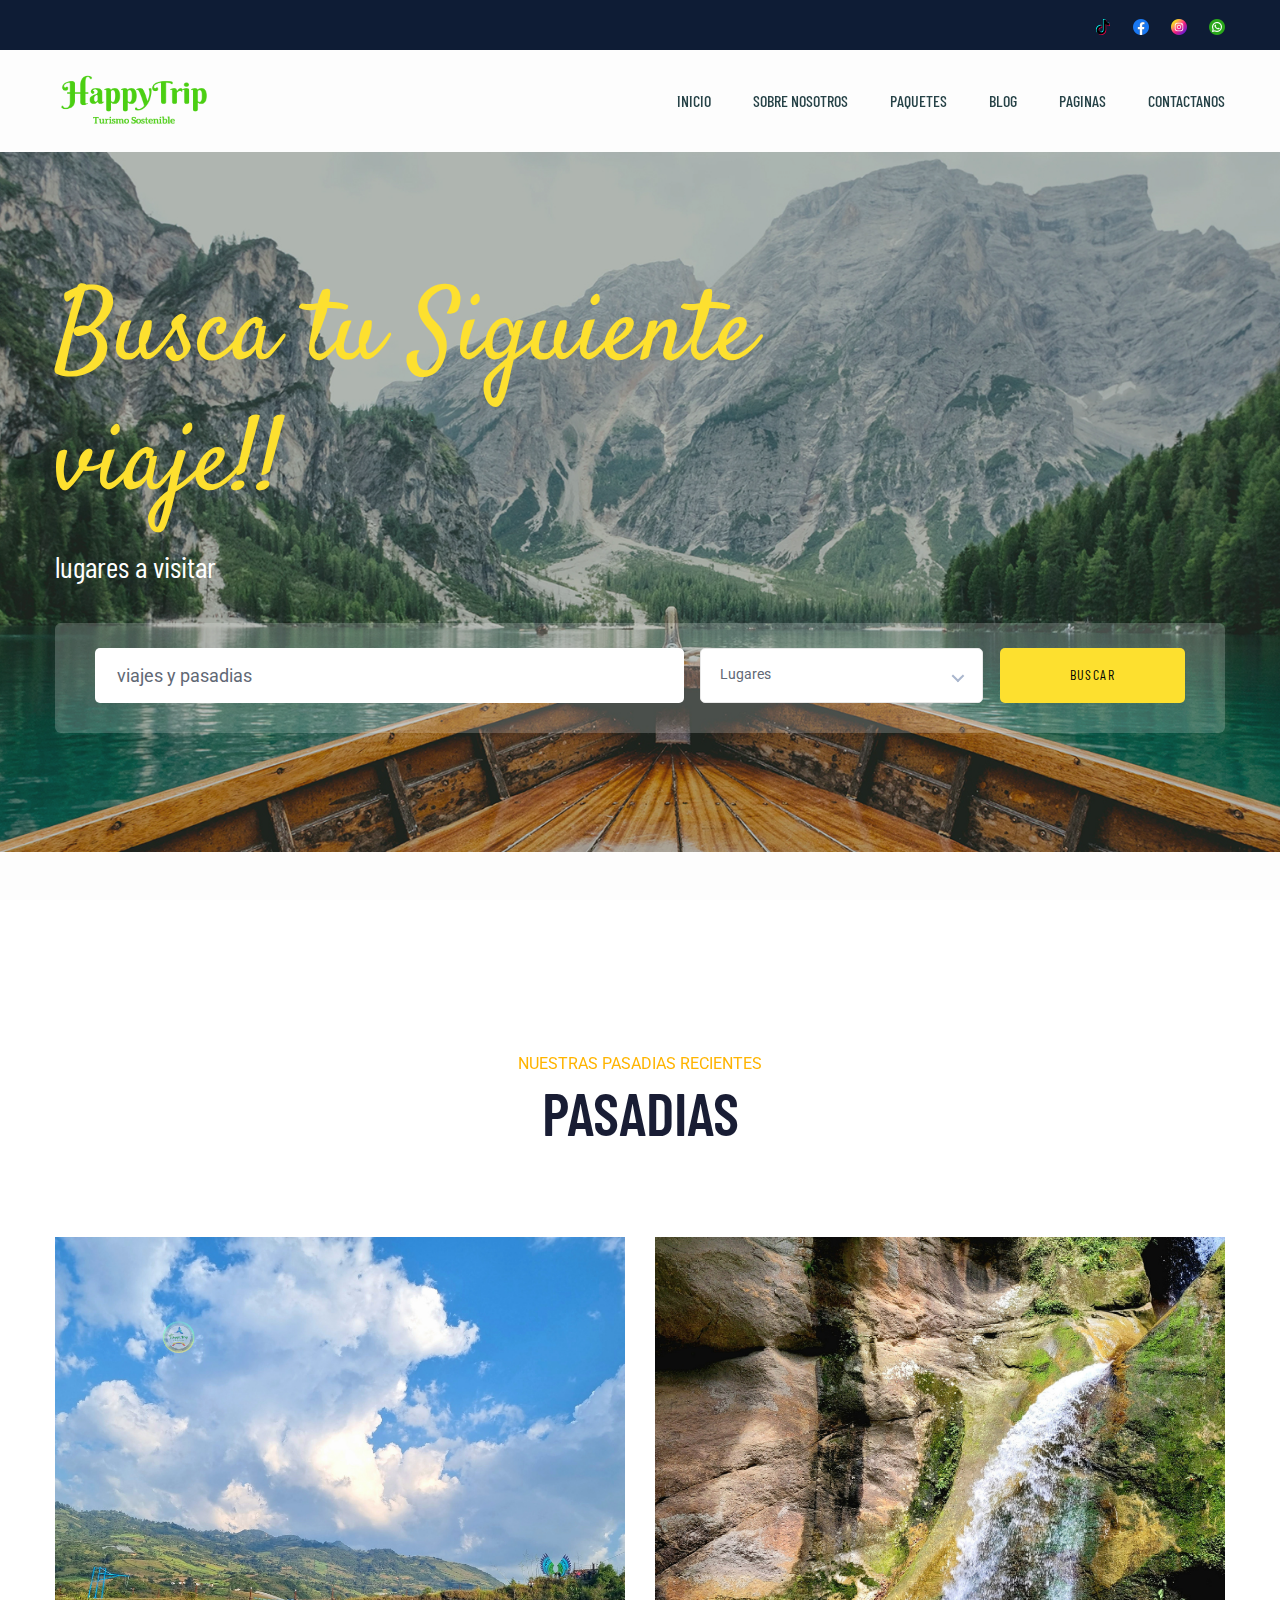
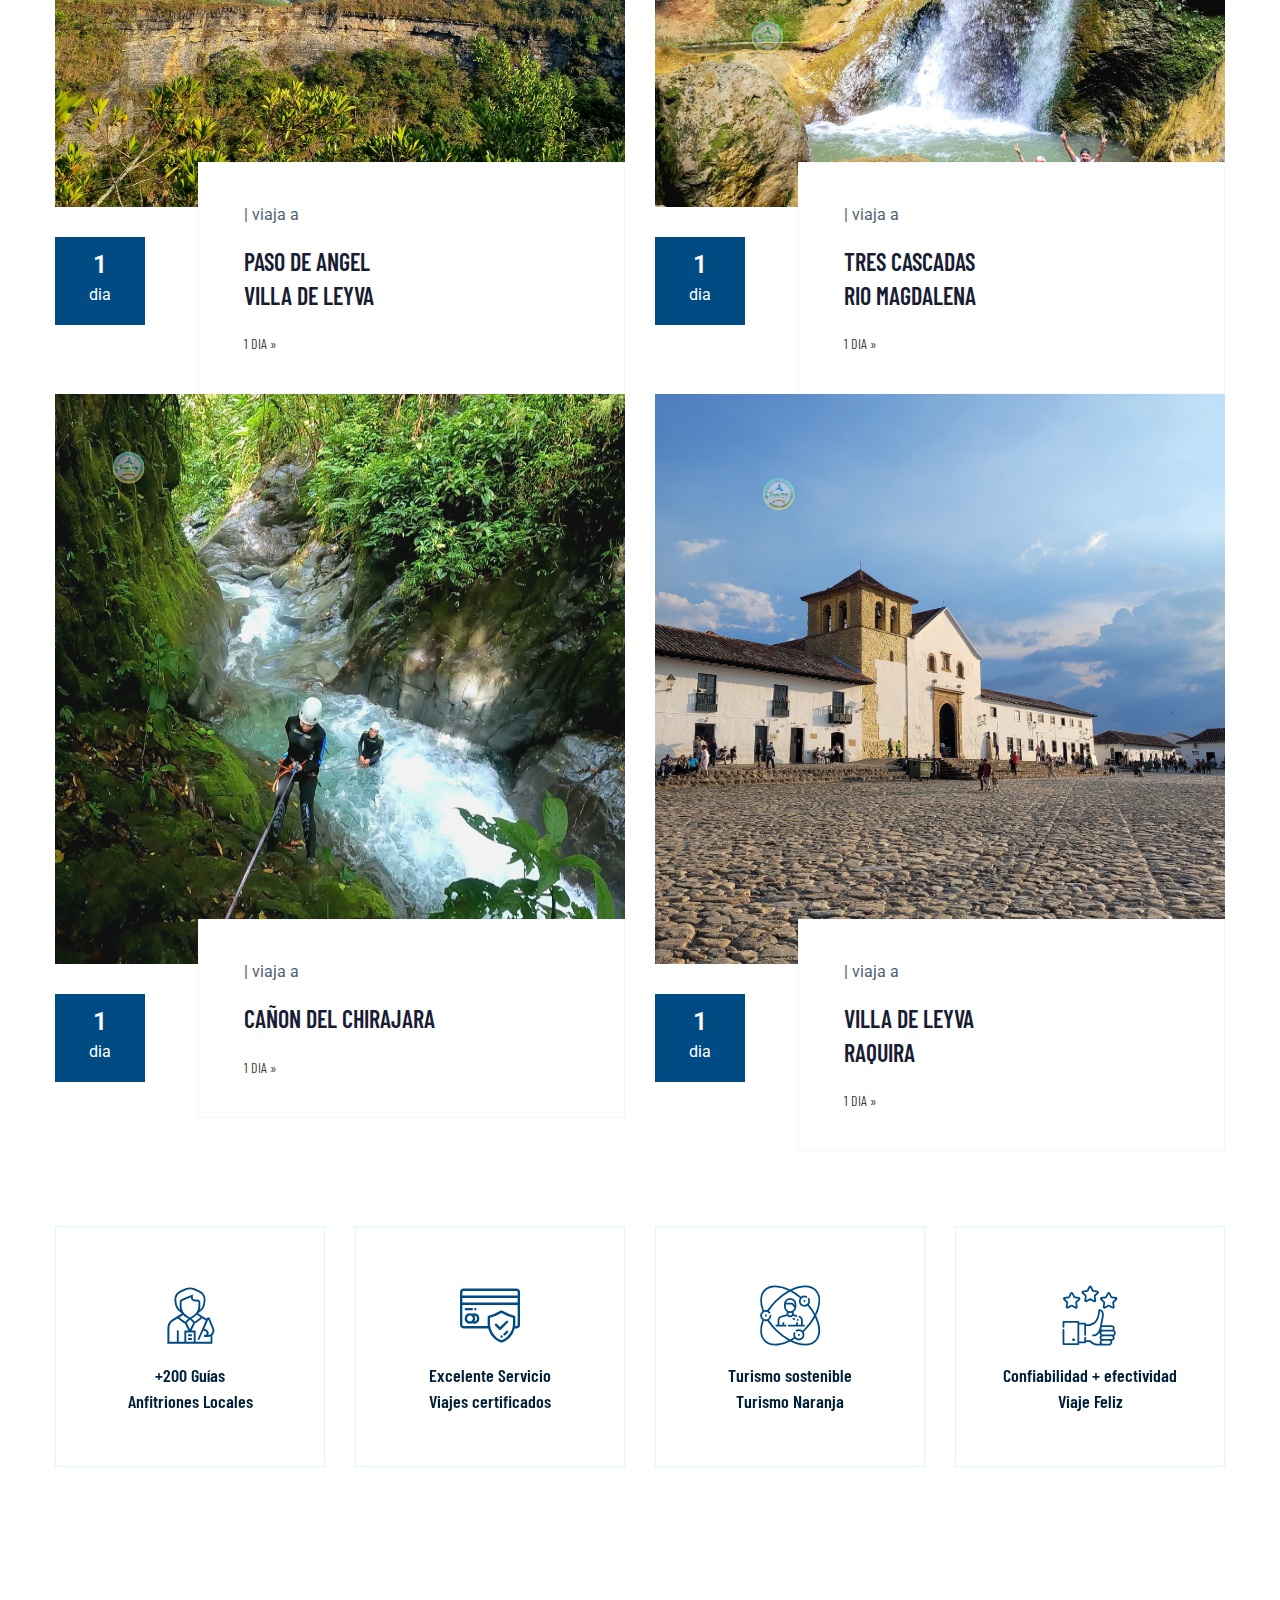
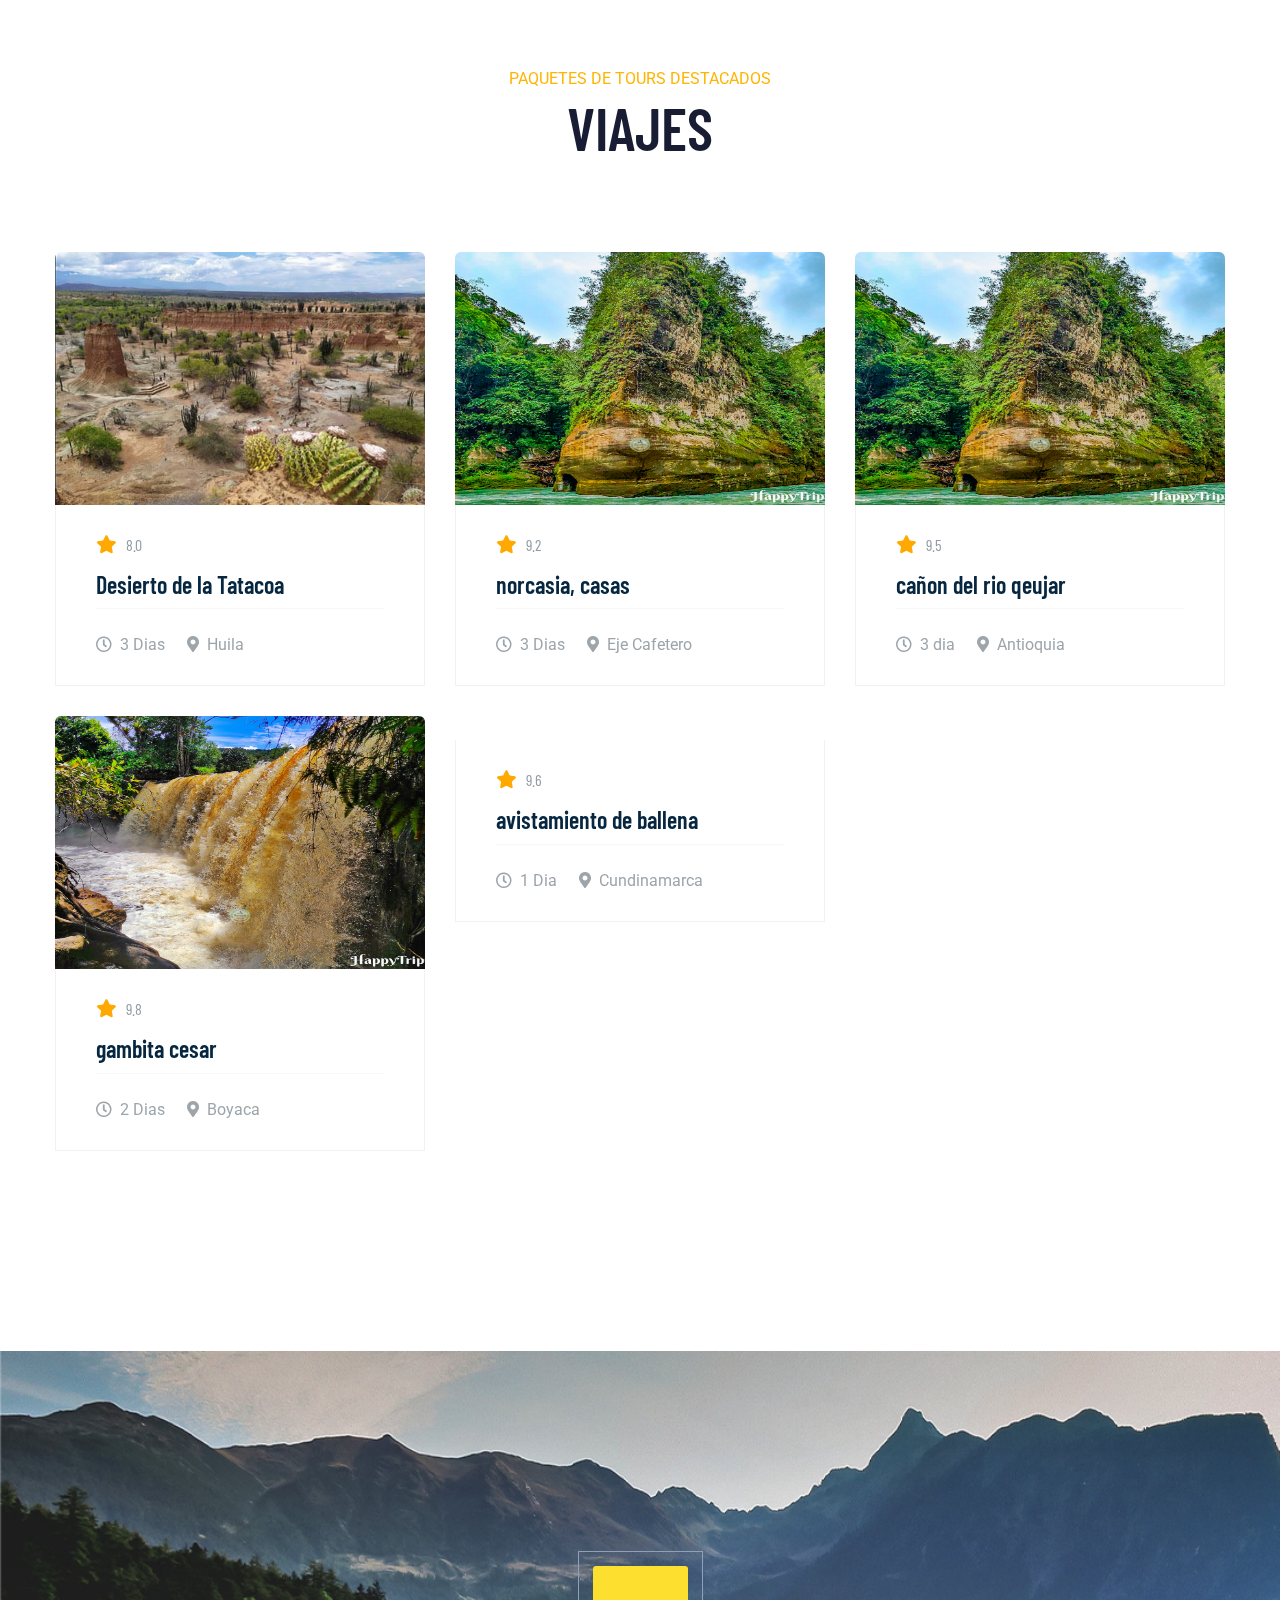
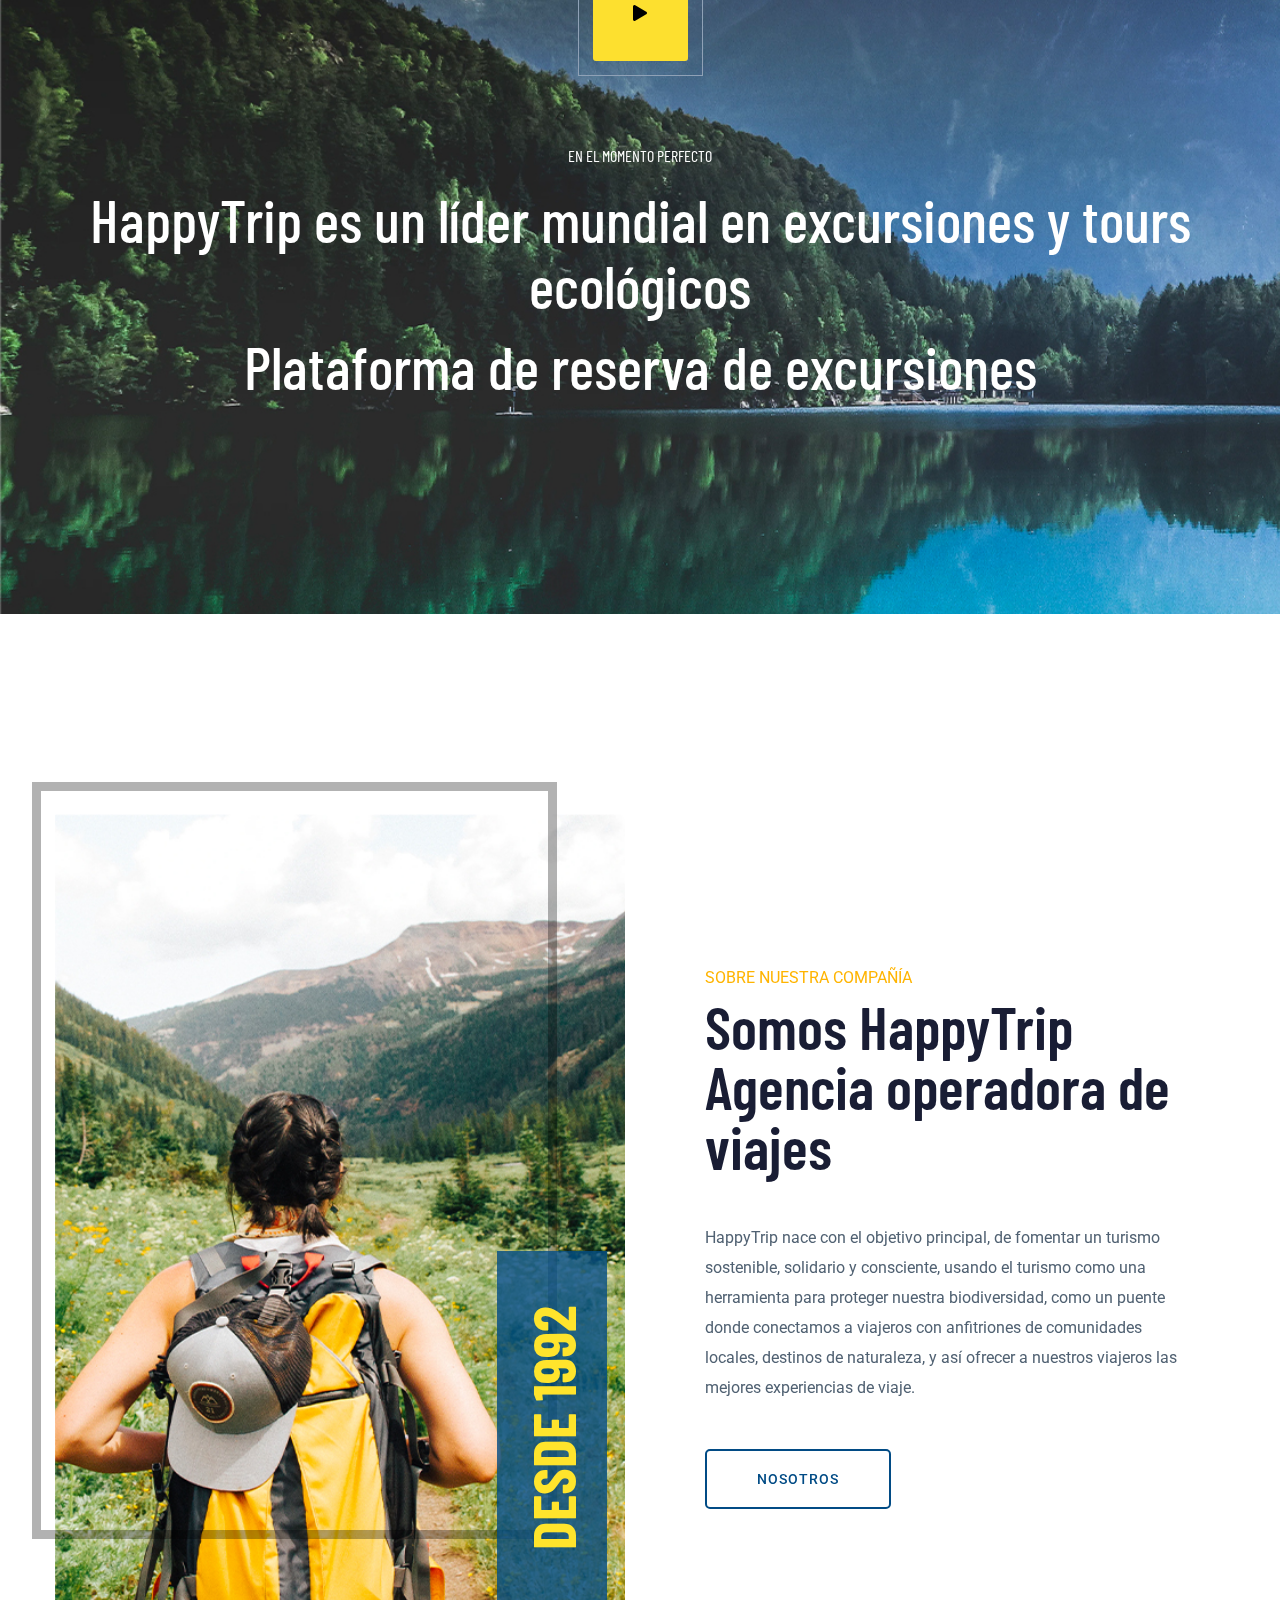
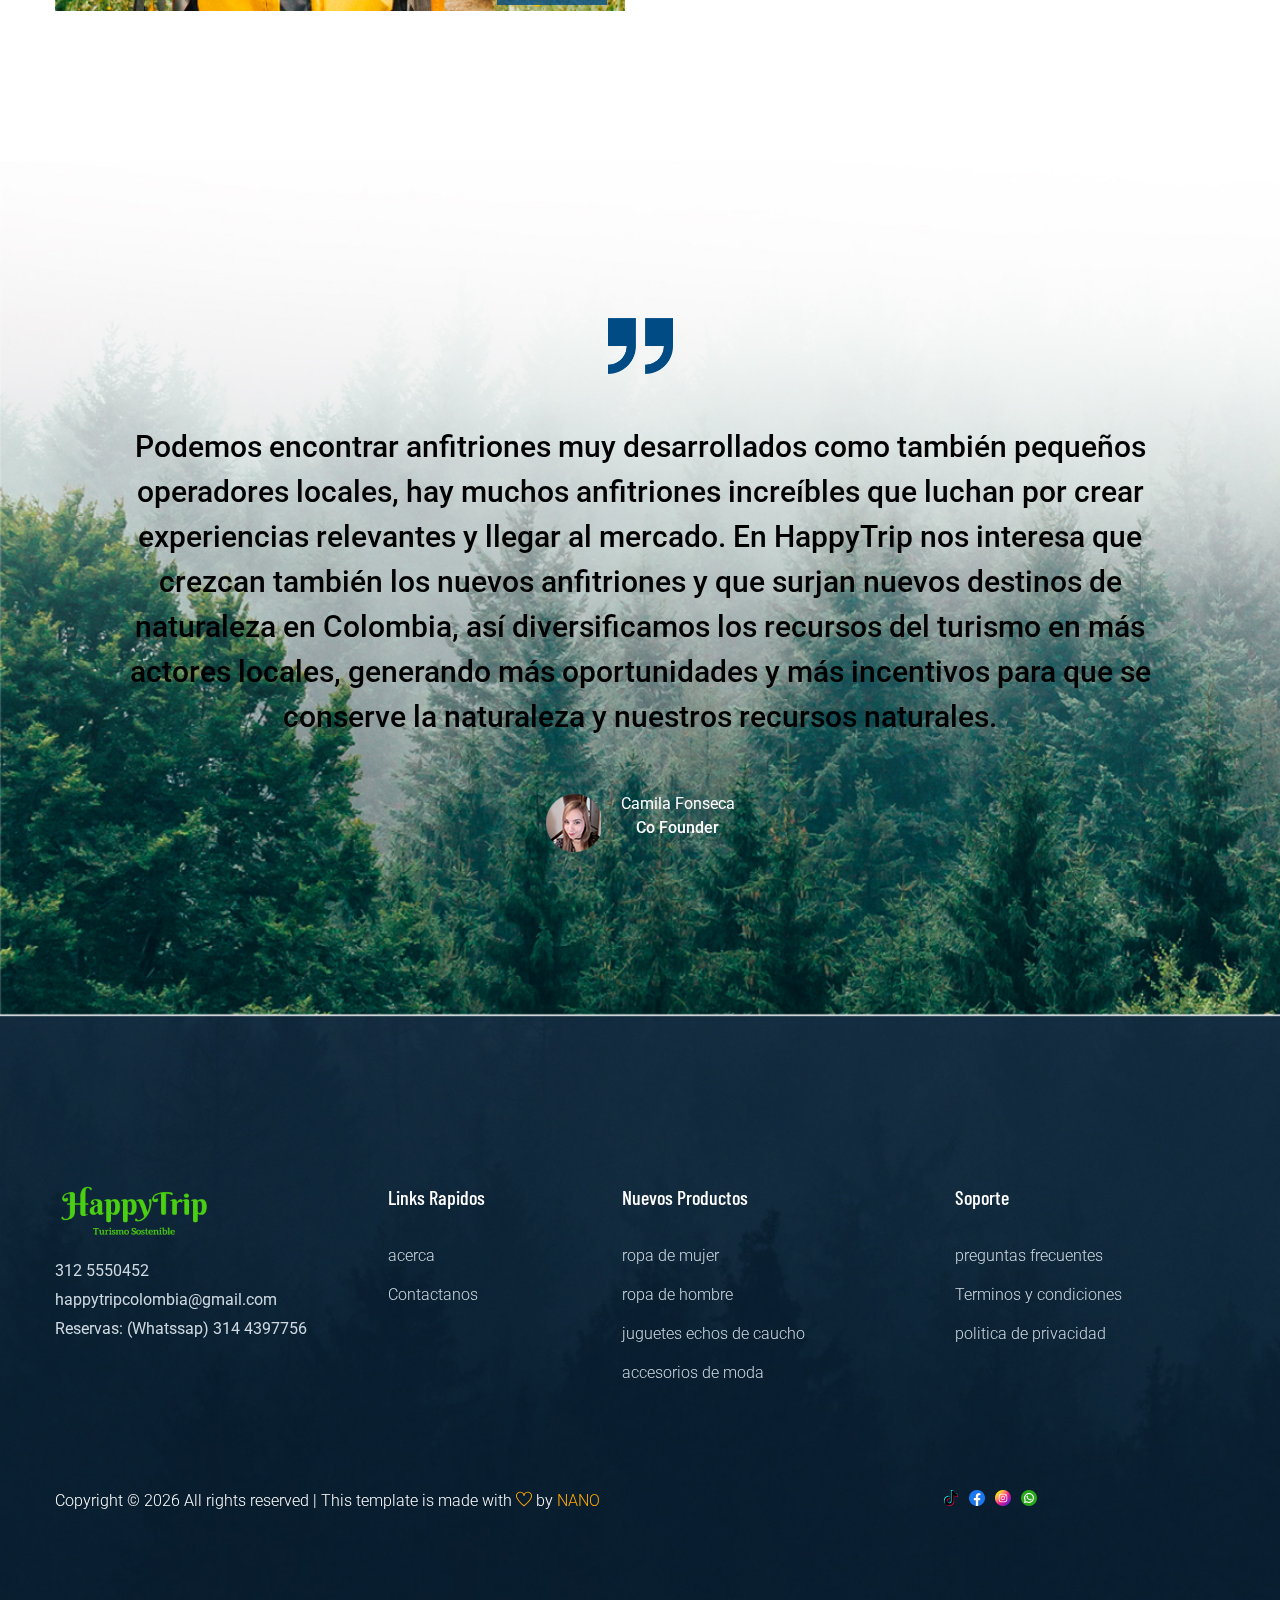
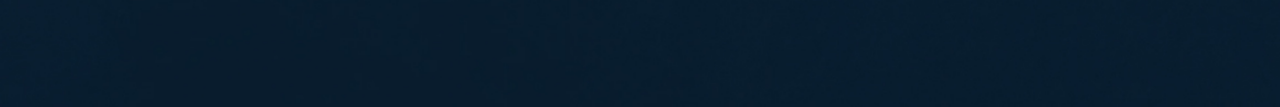
==== commit 2ba66c93: "ultimos cambios" ====
--- a/index.html
+++ b/index.html
@@ -326,7 +326,7 @@
                             <div class="place-cap">
                                 <div class="place-cap-top">
                                     <span><i class="fas fa-star"></i><span>8.0</span> </span>
-                                    <h3><a id="nombrePlaceholder" href="#">Desierto de la Tatacoa</a></h3>
+                                    <h3><a id="nombrePlaceholder" href="./packages.html">Desierto de la Tatacoa</a></h3>
                                 </div>
                                 <div class="place-cap-bottom">
                                     <ul>
@@ -340,12 +340,12 @@
                     <div class="col-xl-4 col-lg-4 col-md-6">
                         <div class="single-place mb-30">
                             <div class="place-img">
-                                <img src="assets/img/service/services2.jpg" alt="">
+                                <img src="assets/img/service/viaje3.png" alt="">
                             </div>
                             <div class="place-cap">
                                 <div class="place-cap-top">
-                                    <span><i class="fas fa-star"></i><span>8.0</span> </span>
-                                    <h3><a href="#">Rio la Miel</a></h3>
+                                    <span><i class="fas fa-star"></i><span>9.2</span> </span>
+                                    <h3><a href="./packages.html">norcasia, casas</a></h3>
                                 </div>
                                 <div class="place-cap-bottom">
                                     <ul>
@@ -359,12 +359,12 @@
                     <div class="col-xl-4 col-lg-4 col-md-6">
                         <div class="single-place mb-30">
                             <div class="place-img">
-                                <img src="assets/img/service/services3.jpg" alt="">
+                                <img src="assets/img/service/viaje3.png" alt="">
                             </div>
                             <div class="place-cap">
                                 <div class="place-cap-top">
-                                    <span><i class="fas fa-star"></i><span>8.0</span> </span>
-                                    <h3><a href="#"> Guatapé y San Rafael</a></h3>
+                                    <span><i class="fas fa-star"></i><span>9.5</span> </span>
+                                    <h3><a href="./packages.html"> cañon del rio qeujar</a></h3>
                                 </div>
                                 <div class="place-cap-bottom">
                                     <ul>
@@ -378,12 +378,12 @@
                     <div class="col-xl-4 col-lg-4 col-md-6">
                         <div class="single-place mb-30">
                             <div class="place-img">
-                                <img src="assets/img/service/services4.jpg" alt="">
+                                <img src="assets/img/service/viaje4.png" alt="">
                             </div>
                             <div class="place-cap">
                                 <div class="place-cap-top">
-                                    <span><i class="fas fa-star"></i><span>8.0</span> </span>
-                                    <h3><a href="#">Tour de Luces Navideñas</a></h3>
+                                    <span><i class="fas fa-star"></i><span>9.8</span> </span>
+                                    <h3><a href="./packages.html">gambita cesar</a></h3>
                                 </div>
                                 <div class="place-cap-bottom">
                                     <ul>
@@ -397,12 +397,12 @@
                     <div class="col-xl-4 col-lg-4 col-md-6">
                         <div class="single-place mb-30">
                             <div class="place-img">
-                                <img src="assets/img/service/services5.jpg" alt="">
+                                <img src="assets/img/service/viaje5.png" alt="">
                             </div>
                             <div class="place-cap">
                                 <div class="place-cap-top">
-                                    <span><i class="fas fa-star"></i><span>5.0</span> </span>
-                                    <h3><a href="#">Caminata 4 Cascadas del Silencio </a></h3>
+                                    <span><i class="fas fa-star"></i><span>9.6</span> </span>
+                                    <h3><a href="./packages.html">avistamiento de ballena </a></h3>
                                 </div>
                                 <div class="place-cap-bottom">
                                     <ul>
@@ -413,26 +413,7 @@
                             </div>
                         </div>
                     </div>
-                    <div class="col-xl-4 col-lg-4 col-md-6">
-                        <div class="single-place mb-30">
-                            <div class="place-img">
-                                <img src="assets/img/service/services6.jpg" alt="">
-                            </div>
-                            <div class="place-cap">
-                                <div class="place-cap-top">
-                                    <span><i class="fas fa-star"></i><span>5.0</span> </span>
-                                    <h3><a href="#">Caminata Paramo El Tablazo
-                                        </a></h3>
-                                </div>
-                                <div class="place-cap-bottom">
-                                    <ul>
-                                        <li><i class="far fa-clock"></i>1 Dia</li>
-                                        <li><i class="fas fa-map-marker-alt"></i>Cundinamarca</li>
-                                    </ul>
-                                </div>
-                            </div>
-                        </div>
-                    </div>
+               
                 </div>
             </div>
         </div>
--- a/assets/css/style.css
+++ b/assets/css/style.css
@@ -1 +1 @@
-@import url("https://fonts.googleapis.com/css?family=Barlow+Condensed:200,300,400,500,600,700,800,900|Roboto:300,400,500,700,900|Satisfy&display=swap");.white-bg{background:#ffffff}.gray-bg{background:#f5f5f5}.gray-bg{background:#f7f7fd}.white-bg{background:#fff}.black-bg{background:#16161a}.theme-bg{background:#014b85}.brand-bg{background:#f1f4fa}.testimonial-bg{background:#f9fafc}.white-color{color:#fff}.black-color{color:#16161a}.theme-color{color:#014b85}.boxed-btn{background:#fff;color:#014b85 !important;display:inline-block;padding:18px 44px;font-family:"Barlow Condensed";font-size:14px;font-weight:400;border:0;border:1px solid #014b85;letter-spacing:3px;text-align:center;color:#014b85;text-transform:uppercase;cursor:pointer}.boxed-btn:hover{background:#014b85;color:#fff !important;border:1px solid #014b85}.boxed-btn:focus{outline:none}.boxed-btn.large-width{width:220px}[data-overlay]{position:relative;background-size:cover;background-repeat:no-repeat;background-position:center center}[data-overlay]::before{position:absolute;left:0;top:0;right:0;bottom:0;content:""}[data-opacity="1"]::before{opacity:0.1}[data-opacity="2"]::before{opacity:0.2}[data-opacity="3"]::before{opacity:0.3}[data-opacity="4"]::before{opacity:0.4}[data-opacity="5"]::before{opacity:0.5}[data-opacity="6"]::before{opacity:0.6}[data-opacity="7"]::before{opacity:0.7}[data-opacity="8"]::before{opacity:0.8}[data-opacity="9"]::before{opacity:0.9}s body{font-family:"Roboto";font-weight:normal;font-style:normal}h1,h2,h3,h4,h5,h6{font-family:"Barlow Condensed";color:#0b1c39;margin-top:0px;font-style:normal;font-weight:500;text-transform:normal}p{font-family:"Roboto";color:#506172;font-size:16px;line-height:30px;margin-bottom:15px;font-weight:normal}.bg-img-1{background-image:url(../img/slider/slider-img-1.jpg)}.bg-img-2{background-image:url(../img/background-img/bg-img-2.jpg)}.cta-bg-1{background-image:url(../img/background-img/bg-img-3.jpg)}.img{max-width:100%;-webkit-transition:all .3s ease-out 0s;-moz-transition:all .3s ease-out 0s;-ms-transition:all .3s ease-out 0s;-o-transition:all .3s ease-out 0s;transition:all .3s ease-out 0s}.f-left{float:left}.f-right{float:right}.fix{overflow:hidden}.clear{clear:both}a,.button{-webkit-transition:all .3s ease-out 0s;-moz-transition:all .3s ease-out 0s;-ms-transition:all .3s ease-out 0s;-o-transition:all .3s ease-out 0s;transition:all .3s ease-out 0s}a:focus,.button:focus{text-decoration:none;outline:none}a{color:#635c5c}a:hover{color:#fff}a:focus,a:hover,.portfolio-cat a:hover,.footer -menu li a:hover{text-decoration:none}a,button{color:#fff;outline:medium none}button:focus,input:focus,input:focus,textarea,textarea:focus{outline:0}.uppercase{text-transform:uppercase}input:focus::-moz-placeholder{opacity:0;-webkit-transition:.4s;-o-transition:.4s;transition:.4s}.capitalize{text-transform:capitalize}h1 a,h2 a,h3 a,h4 a,h5 a,h6 a{color:inherit}ul{margin:0px;padding:0px}li{list-style:none}hr{border-bottom:1px solid #eceff8;border-top:0 none;margin:30px 0;padding:0}.theme-overlay{position:relative}.theme-overlay::before{background:#1696e7 none repeat scroll 0 0;content:"";height:100%;left:0;opacity:0.6;position:absolute;top:0;width:100%}.overlay{position:relative;z-index:0}.overlay::before{position:absolute;content:"";top:0;left:0;width:100%;height:100%;z-index:-1}.overlay2{position:relative;z-index:0}.overlay2::before{position:absolute;content:"";background-color:#2E2200;top:0;left:0;width:100%;height:100%;z-index:-1;opacity:0.5}.section-padding{padding-top:120px;padding-bottom:120px}.separator{border-top:1px solid #f2f2f2}.mb-90{margin-bottom:90px}@media (max-width: 767px){.mb-90{margin-bottom:30px}}@media (min-width: 768px) and (max-width: 991px){.mb-90{margin-bottom:45px}}.owl-carousel .owl-nav div{background:rgba(255,255,255,0.8) none repeat scroll 0 0;height:40px;left:20px;line-height:40px;font-size:22px;color:#646464;opacity:1;visibility:visible;position:absolute;text-align:center;top:50%;transform:translateY(-50%);transition:all 0.3s ease 0s;width:40px}.owl-carousel .owl-nav div.owl-next{left:auto;right:-30px}.owl-carousel .owl-nav div.owl-next i{position:relative;right:0;top:1px}.owl-carousel .owl-nav div.owl-prev i{position:relative;right:1px;top:0px}.owl-carousel:hover .owl-nav div{opacity:1;visibility:visible}.owl-carousel:hover .owl-nav div:hover{color:#fff;background:#ff3500}.btn{background:#014b85;-moz-user-select:none;text-transform:uppercase;color:#fff;cursor:pointer;display:inline-block;font-size:14px;font-weight:500;letter-spacing:1px;line-height:0;margin-bottom:0;padding:27px 44px;border-radius:5px;margin:10px;cursor:pointer;transition:color 0.4s linear;position:relative;z-index:1;border:0;overflow:hidden;margin:0}.btn::before{content:"";position:absolute;left:0;top:0;width:100%;height:100%;background:#e6373d;z-index:1;border-radius:5px;transition:transform 0.5s;transition-timing-function:ease;transform-origin:0 0;transition-timing-function:cubic-bezier(0.5, 1.6, 0.4, 0.7);transform:scaleX(0);border-radius:0}.btn:hover::before{transform:scaleX(1);color:#fff !important;z-index:-1}.header-btn{text-transform:uppercase}.btn.focus,.btn:focus{outline:0;box-shadow:none}.border-btn{border:2px solid #014b85;color:#014b85;font:"Barlow Condensed";background:none;-moz-user-select:none;padding:28px 50px;margin:10px;text-transform:uppercase;cursor:pointer;display:inline-block;font-size:14px;font-weight:500;letter-spacing:1px;margin-bottom:0;border-radius:5px;position:relative;transition:color 0.4s linear;position:relative;overflow:hidden;margin:0}.border-btn::before{border:2px solid transparent;content:"";position:absolute;left:0;top:0;width:100%;height:100%;background:#014b85;z-index:-1;transition:transform 0.5s;transition-timing-function:ease;transform-origin:0 0;transition-timing-function:cubic-bezier(0.5, 1.6, 0.4, 0.7);transform:scaleY(0);border-radius:0}.border-btn:hover::before{transform:scaleY(1);order:2px solid transparent}.send-btn{background:#014b85;color:#fff;font-size:14px;width:100%;height:55px;border:none;border-radius:5px;cursor:pointer;transition:color 0.4s linear;position:relative;overflow:hidden;z-index:1}.send-btn::before{border:2px solid transparent;content:"";position:absolute;left:0;top:0;width:100%;height:100%;background:#e6373d;color:#014b85;z-index:-1;transition:transform 0.5s;transition-timing-function:ease;transform-origin:0 0;transition-timing-function:cubic-bezier(0.5, 1.6, 0.4, 0.7);transform:scaleX(0)}.send-btn:hover::before{transform:scaleY(1);order:2px solid transparent;color:red}.breadcrumb>.active{color:#888}#scrollUp{background:#014b85;height:50px;width:50px;right:31px;bottom:18px;color:#fff;font-size:20px;text-align:center;border-radius:50%;line-height:48px;border:2px solid transparent}@media (max-width: 767px){#scrollUp{right:16px}}#scrollUp:hover{color:#fff}.sticky-bar{left:0;margin:auto;position:fixed;top:0;width:100%;-webkit-box-shadow:0 10px 15px rgba(25,25,25,0.1);box-shadow:0 10px 15px rgba(25,25,25,0.1);z-index:9999;-webkit-animation:300ms ease-in-out 0s normal none 1 running fadeInDown;animation:300ms ease-in-out 0s normal none 1 running fadeInDown;-webkit-box-shadow:0 10px 15px rgba(25,25,25,0.1);background:#fff}.mt-5{margin-top:5px}.mt-10{margin-top:10px}.mt-15{margin-top:15px}.mt-20{margin-top:20px}.mt-25{margin-top:25px}.mt-30{margin-top:30px}.mt-35{margin-top:35px}.mt-40{margin-top:40px}.mt-45{margin-top:45px}.mt-50{margin-top:50px}.mt-55{margin-top:55px}.mt-60{margin-top:60px}.mt-65{margin-top:65px}.mt-70{margin-top:70px}.mt-75{margin-top:75px}.mt-80{margin-top:80px}.mt-85{margin-top:85px}.mt-90{margin-top:90px}.mt-95{margin-top:95px}.mt-100{margin-top:100px}.mt-105{margin-top:105px}.mt-110{margin-top:110px}.mt-115{margin-top:115px}.mt-120{margin-top:120px}.mt-125{margin-top:125px}.mt-130{margin-top:130px}.mt-135{margin-top:135px}.mt-140{margin-top:140px}.mt-145{margin-top:145px}.mt-150{margin-top:150px}.mt-155{margin-top:155px}.mt-160{margin-top:160px}.mt-165{margin-top:165px}.mt-170{margin-top:170px}.mt-175{margin-top:175px}.mt-180{margin-top:180px}.mt-185{margin-top:185px}.mt-190{margin-top:190px}.mt-195{margin-top:195px}.mt-200{margin-top:200px}.mb-5{margin-bottom:5px}.mb-10{margin-bottom:10px}.mb-15{margin-bottom:15px}.mb-20{margin-bottom:20px}.mb-25{margin-bottom:25px}.mb-30{margin-bottom:30px}.mb-35{margin-bottom:35px}.mb-40{margin-bottom:40px}.mb-45{margin-bottom:45px}.mb-50{margin-bottom:50px}.mb-55{margin-bottom:55px}.mb-60{margin-bottom:60px}.mb-65{margin-bottom:65px}.mb-70{margin-bottom:70px}.mb-75{margin-bottom:75px}.mb-80{margin-bottom:80px}.mb-85{margin-bottom:85px}.mb-90{margin-bottom:90px}.mb-95{margin-bottom:95px}.mb-100{margin-bottom:100px}.mb-105{margin-bottom:105px}.mb-110{margin-bottom:110px}.mb-115{margin-bottom:115px}.mb-120{margin-bottom:120px}.mb-125{margin-bottom:125px}.mb-130{margin-bottom:130px}.mb-135{margin-bottom:135px}.mb-140{margin-bottom:140px}.mb-145{margin-bottom:145px}.mb-150{margin-bottom:150px}.mb-155{margin-bottom:155px}.mb-160{margin-bottom:160px}.mb-165{margin-bottom:165px}.mb-170{margin-bottom:170px}.mb-175{margin-bottom:175px}.mb-180{margin-bottom:180px}.mb-185{margin-bottom:185px}.mb-190{margin-bottom:190px}.mb-195{margin-bottom:195px}.mb-200{margin-bottom:200px}.ml-5{margin-left:5px}.ml-10{margin-left:10px}.ml-15{margin-left:15px}.ml-20{margin-left:20px}.ml-25{margin-left:25px}.ml-30{margin-left:30px}.ml-35{margin-left:35px}.ml-40{margin-left:40px}.ml-45{margin-left:45px}.ml-50{margin-left:50px}.ml-55{margin-left:55px}.ml-60{margin-left:60px}.ml-65{margin-left:65px}.ml-70{margin-left:70px}.ml-75{margin-left:75px}.ml-80{margin-left:80px}.ml-85{margin-left:85px}.ml-90{margin-left:90px}.ml-95{margin-left:95px}.ml-100{margin-left:100px}.ml-105{margin-left:105px}.ml-110{margin-left:110px}.ml-115{margin-left:115px}.ml-120{margin-left:120px}.ml-125{margin-left:125px}.ml-130{margin-left:130px}.ml-135{margin-left:135px}.ml-140{margin-left:140px}.ml-145{margin-left:145px}.ml-150{margin-left:150px}.ml-155{margin-left:155px}.ml-160{margin-left:160px}.ml-165{margin-left:165px}.ml-170{margin-left:170px}.ml-175{margin-left:175px}.ml-180{margin-left:180px}.ml-185{margin-left:185px}.ml-190{margin-left:190px}.ml-195{margin-left:195px}.ml-200{margin-left:200px}.mr-5{margin-right:5px}.mr-10{margin-right:10px}.mr-15{margin-right:15px}.mr-20{margin-right:20px}.mr-25{margin-right:25px}.mr-30{margin-right:30px}.mr-35{margin-right:35px}.mr-40{margin-right:40px}.mr-45{margin-right:45px}.mr-50{margin-right:50px}.mr-55{margin-right:55px}.mr-60{margin-right:60px}.mr-65{margin-right:65px}.mr-70{margin-right:70px}.mr-75{margin-right:75px}.mr-80{margin-right:80px}.mr-85{margin-right:85px}.mr-90{margin-right:90px}.mr-95{margin-right:95px}.mr-100{margin-right:100px}.mr-105{margin-right:105px}.mr-110{margin-right:110px}.mr-115{margin-right:115px}.mr-120{margin-right:120px}.mr-125{margin-right:125px}.mr-130{margin-right:130px}.mr-135{margin-right:135px}.mr-140{margin-right:140px}.mr-145{margin-right:145px}.mr-150{margin-right:150px}.mr-155{margin-right:155px}.mr-160{margin-right:160px}.mr-165{margin-right:165px}.mr-170{margin-right:170px}.mr-175{margin-right:175px}.mr-180{margin-right:180px}.mr-185{margin-right:185px}.mr-190{margin-right:190px}.mr-195{margin-right:195px}.mr-200{margin-right:200px}.pt-5{padding-top:5px}.pt-10{padding-top:10px}.pt-15{padding-top:15px}.pt-20{padding-top:20px}.pt-25{padding-top:25px}.pt-30{padding-top:30px}.pt-35{padding-top:35px}.pt-40{padding-top:40px}.pt-45{padding-top:45px}.pt-50{padding-top:50px}.pt-55{padding-top:55px}.pt-60{padding-top:60px}.pt-65{padding-top:65px}.pt-70{padding-top:70px}.pt-75{padding-top:75px}.pt-80{padding-top:80px}.pt-85{padding-top:85px}.pt-90{padding-top:90px}.pt-95{padding-top:95px}.pt-100{padding-top:100px}.pt-105{padding-top:105px}.pt-110{padding-top:110px}.pt-115{padding-top:115px}.pt-120{padding-top:120px}.pt-125{padding-top:125px}.pt-130{padding-top:130px}.pt-135{padding-top:135px}.pt-140{padding-top:140px}.pt-145{padding-top:145px}.pt-150{padding-top:150px}.pt-155{padding-top:155px}.pt-160{padding-top:160px}.pt-165{padding-top:165px}.pt-170{padding-top:170px}.pt-175{padding-top:175px}.pt-180{padding-top:180px}.pt-185{padding-top:185px}.pt-190{padding-top:190px}.pt-195{padding-top:195px}.pt-200{padding-top:200px}.pt-260{padding-top:260px}.pb-5{padding-bottom:5px}.pb-10{padding-bottom:10px}.pb-15{padding-bottom:15px}.pb-20{padding-bottom:20px}.pb-25{padding-bottom:25px}.pb-30{padding-bottom:30px}.pb-35{padding-bottom:35px}.pb-40{padding-bottom:40px}.pb-45{padding-bottom:45px}.pb-50{padding-bottom:50px}.pb-55{padding-bottom:55px}.pb-60{padding-bottom:60px}.pb-65{padding-bottom:65px}.pb-70{padding-bottom:70px}.pb-75{padding-bottom:75px}.pb-80{padding-bottom:80px}.pb-85{padding-bottom:85px}.pb-90{padding-bottom:90px}.pb-95{padding-bottom:95px}.pb-100{padding-bottom:100px}.pb-105{padding-bottom:105px}.pb-110{padding-bottom:110px}.pb-115{padding-bottom:115px}.pb-120{padding-bottom:120px}.pb-125{padding-bottom:125px}.pb-130{padding-bottom:130px}.pb-135{padding-bottom:135px}.pb-140{padding-bottom:140px}.pb-145{padding-bottom:145px}.pb-150{padding-bottom:150px}.pb-155{padding-bottom:155px}.pb-160{padding-bottom:160px}.pb-165{padding-bottom:165px}.pb-170{padding-bottom:170px}.pb-175{padding-bottom:175px}.pb-180{padding-bottom:180px}.pb-185{padding-bottom:185px}.pb-190{padding-bottom:190px}.pb-195{padding-bottom:195px}.pb-200{padding-bottom:200px}.pl-5{padding-left:5px}.pl-10{padding-left:10px}.pl-15{padding-left:15px}.pl-20{padding-left:20px}.pl-25{padding-left:25px}.pl-30{padding-left:30px}.pl-35{padding-left:35px}.pl-40{padding-left:40px}.pl-45{padding-left:45px}.pl-50{padding-left:50px}.pl-55{padding-left:55px}.pl-60{padding-left:60px}.pl-65{padding-left:65px}.pl-70{padding-left:70px}.pl-75{padding-left:75px}.pl-80{padding-left:80px}.pl-85{padding-left:85px}.pl-90{padding-left:90px}.pl-95{padding-left:95px}.pl-100{padding-left:100px}.pl-105{padding-left:105px}.pl-110{padding-left:110px}.pl-115{padding-left:115px}.pl-120{padding-left:120px}.pl-125{padding-left:125px}.pl-130{padding-left:130px}.pl-135{padding-left:135px}.pl-140{padding-left:140px}.pl-145{padding-left:145px}.pl-150{padding-left:150px}.pl-155{padding-left:155px}.pl-160{padding-left:160px}.pl-165{padding-left:165px}.pl-170{padding-left:170px}.pl-175{padding-left:175px}.pl-180{padding-left:180px}.pl-185{padding-left:185px}.pl-190{padding-left:190px}.pl-195{padding-left:195px}.pl-200{padding-left:200px}.pr-5{padding-right:5px}.pr-10{padding-right:10px}.pr-15{padding-right:15px}.pr-20{padding-right:20px}.pr-25{padding-right:25px}.pr-30{padding-right:30px}.pr-35{padding-right:35px}.pr-40{padding-right:40px}.pr-45{padding-right:45px}.pr-50{padding-right:50px}.pr-55{padding-right:55px}.pr-60{padding-right:60px}.pr-65{padding-right:65px}.pr-70{padding-right:70px}.pr-75{padding-right:75px}.pr-80{padding-right:80px}.pr-85{padding-right:85px}.pr-90{padding-right:90px}.pr-95{padding-right:95px}.pr-100{padding-right:100px}.pr-105{padding-right:105px}.pr-110{padding-right:110px}.pr-115{padding-right:115px}.pr-120{padding-right:120px}.pr-125{padding-right:125px}.pr-130{padding-right:130px}.pr-135{padding-right:135px}.pr-140{padding-right:140px}.pr-145{padding-right:145px}.pr-150{padding-right:150px}.pr-155{padding-right:155px}.pr-160{padding-right:160px}.pr-165{padding-right:165px}.pr-170{padding-right:170px}.pr-175{padding-right:175px}.pr-180{padding-right:180px}.pr-185{padding-right:185px}.pr-190{padding-right:190px}.pr-195{padding-right:195px}.pr-200{padding-right:200px}.bounce-animate{animation-name:float-bob;animation-duration:2s;animation-iteration-count:infinite;-moz-animation-name:float-bob;-moz-animation-duration:2s;-moz-animation-iteration-count:infinite;-moz-animation-timing-function:linear;-ms-animation-name:float-bob;-ms-animation-duration:2s;-ms-animation-iteration-count:infinite;-ms-animation-timing-function:linear;-o-animation-name:float-bob;-o-animation-duration:2s;-o-animation-iteration-count:infinite;-o-animation-timing-function:linear}@-webkit-keyframes float-bob{0%{-webkit-transform:translateY(-20px);transform:translateY(-20px)}50%{-webkit-transform:translateY(-10px);transform:translateY(-10px)}100%{-webkit-transform:translateY(-20px);transform:translateY(-20px)}}.heartbeat{animation:heartbeat 1s infinite alternate}@-webkit-keyframes heartbeat{to{-webkit-transform:scale(1.03);transform:scale(1.03)}}.rotateme{-webkit-animation-name:rotateme;animation-name:rotateme;-webkit-animation-duration:30s;animation-duration:30s;-webkit-animation-iteration-count:infinite;animation-iteration-count:infinite;-webkit-animation-timing-function:linear;animation-timing-function:linear}@keyframes rotateme{from{-webkit-transform:rotate(0deg);transform:rotate(0deg)}to{-webkit-transform:rotate(360deg);transform:rotate(360deg)}}@-webkit-keyframes rotateme{from{-webkit-transform:rotate(0deg)}to{-webkit-transform:rotate(360deg)}}.preloader{background-color:#f7f7f7;width:100%;height:100%;position:fixed;top:0;left:0;right:0;bottom:0;z-index:999999;-webkit-transition:.6s;-o-transition:.6s;transition:.6s;margin:0 auto}.preloader .preloader-circle{width:100px;height:100px;position:relative;border-style:solid;border-width:3px;border-top-color:#014b85;border-bottom-color:transparent;border-left-color:transparent;border-right-color:transparent;z-index:10;border-radius:50%;-webkit-box-shadow:0 1px 5px 0 rgba(35,181,185,0.15);box-shadow:0 1px 5px 0 rgba(35,181,185,0.15);background-color:#ffffff;-webkit-animation:zoom 2000ms infinite ease;animation:zoom 2000ms infinite ease;-webkit-transition:.6s;-o-transition:.6s;transition:.6s}.preloader .preloader-circle2{border-top-color:#0078ff}.preloader .preloader-img{position:absolute;top:50%;z-index:200;left:0;right:0;margin:0 auto;text-align:center;display:inline-block;-webkit-transform:translateY(-50%);-ms-transform:translateY(-50%);transform:translateY(-50%);padding-top:6px;-webkit-transition:.6s;-o-transition:.6s;transition:.6s}.preloader .preloader-img img{max-width:55px}.preloader .pere-text strong{font-weight:800;color:#dca73a;text-transform:uppercase}@-webkit-keyframes zoom{0%{-webkit-transform:rotate(0deg);transform:rotate(0deg);-webkit-transition:.6s;-o-transition:.6s;transition:.6s}100%{-webkit-transform:rotate(360deg);transform:rotate(360deg);-webkit-transition:.6s;-o-transition:.6s;transition:.6s}}@keyframes zoom{0%{-webkit-transform:rotate(0deg);transform:rotate(0deg);-webkit-transition:.6s;-o-transition:.6s;transition:.6s}100%{-webkit-transform:rotate(360deg);transform:rotate(360deg);-webkit-transition:.6s;-o-transition:.6s;transition:.6s}}.section-padding2{padding-top:200px;padding-bottom:200px}@media only screen and (min-width: 1200px) and (max-width: 1600px){.section-padding2{padding-top:200px;padding-bottom:200px}}@media only screen and (min-width: 992px) and (max-width: 1199px){.section-padding2{padding-top:200px;padding-bottom:200px}}@media only screen and (min-width: 768px) and (max-width: 991px){.section-padding2{padding-top:100px;padding-bottom:100px}}@media only screen and (min-width: 576px) and (max-width: 767px){.section-padding2{padding-top:70px;padding-bottom:70px}}@media (max-width: 767px){.section-padding2{padding-top:70px;padding-bottom:70px}}.support-padding{padding-top:200px;padding-bottom:100px}@media only screen and (min-width: 1200px) and (max-width: 1600px){.support-padding{padding-top:200px;padding-bottom:100px}}@media only screen and (min-width: 992px) and (max-width: 1199px){.support-padding{padding-top:200px;padding-bottom:100px}}@media only screen and (min-width: 768px) and (max-width: 991px){.support-padding{padding-top:100px;padding-bottom:100px}}@media only screen and (min-width: 576px) and (max-width: 767px){.support-padding{padding-top:70px;padding-bottom:70px}}@media (max-width: 767px){.support-padding{padding-top:70px;padding-bottom:70px}}.team-padding{padding-top:160px;padding-bottom:130px}@media only screen and (min-width: 1200px) and (max-width: 1600px){.team-padding{padding-top:160px;padding-bottom:130px}}@media only screen and (min-width: 992px) and (max-width: 1199px){.team-padding{padding-top:110px;padding-bottom:80px}}@media only screen and (min-width: 768px) and (max-width: 991px){.team-padding{padding-top:100px;padding-bottom:80px}}@media (max-width: 767px){.team-padding{padding-top:100px;padding-bottom:80px}}.section-padding30{padding-top:200px;padding-bottom:170px}@media only screen and (min-width: 1200px) and (max-width: 1600px){.section-padding30{padding-top:200px;padding-bottom:170px}}@media only screen and (min-width: 992px) and (max-width: 1199px){.section-padding30{padding-top:150px;padding-bottom:120px}}@media only screen and (min-width: 768px) and (max-width: 991px){.section-padding30{padding-top:100px;padding-bottom:70px}}@media only screen and (min-width: 576px) and (max-width: 767px){.section-padding30{padding-top:60px;padding-bottom:28px}}@media (max-width: 767px){.section-padding30{padding-top:60px;padding-bottom:28px}}.place-padding{padding-top:170px;padding-bottom:170px}@media only screen and (min-width: 1200px) and (max-width: 1600px){.place-padding{padding-top:170px;padding-bottom:170px}}@media only screen and (min-width: 992px) and (max-width: 1199px){.place-padding{padding-top:120px;padding-bottom:120px}}@media only screen and (min-width: 768px) and (max-width: 991px){.place-padding{padding-top:70px;padding-bottom:70px}}@media only screen and (min-width: 576px) and (max-width: 767px){.place-padding{padding-top:28px;padding-bottom:28px}}@media (max-width: 767px){.place-padding{padding-top:28px;padding-bottom:28px}}.servic-padding{padding-top:200px}@media only screen and (min-width: 1200px) and (max-width: 1600px){.servic-padding{padding-top:200px}}@media only screen and (min-width: 992px) and (max-width: 1199px){.servic-padding{padding-top:150px}}@media only screen and (min-width: 768px) and (max-width: 991px){.servic-padding{padding-top:100px}}@media only screen and (min-width: 576px) and (max-width: 767px){.servic-padding{padding-top:70px}}@media (max-width: 767px){.servic-padding{padding-top:70px}}.section-padding3{padding-top:200px;padding-bottom:200px}@media only screen and (min-width: 1200px) and (max-width: 1600px){.section-padding3{padding-top:200px;padding-bottom:200px}}@media only screen and (min-width: 992px) and (max-width: 1199px){.section-padding3{padding-top:150px;padding-bottom:150px}}@media only screen and (min-width: 768px) and (max-width: 991px){.section-padding3{padding-top:50px;padding-bottom:100px}}@media only screen and (min-width: 576px) and (max-width: 767px){.section-padding3{padding-top:60px;padding-bottom:60px}}@media (max-width: 767px){.section-padding3{padding-top:40px;padding-bottom:70px}}.section-paddingt{padding-top:185px;padding-bottom:170px}@media only screen and (min-width: 1200px) and (max-width: 1600px){.section-paddingt{padding-top:185px;padding-bottom:170px}}@media only screen and (min-width: 992px) and (max-width: 1199px){.section-paddingt{padding-top:150px;padding-bottom:120px}}@media only screen and (min-width: 768px) and (max-width: 991px){.section-paddingt{padding-top:100px;padding-bottom:70px}}@media only screen and (min-width: 576px) and (max-width: 767px){.section-paddingt{padding-top:60px;padding-bottom:28px}}@media (max-width: 767px){.section-paddingt{padding-top:60px;padding-bottom:28px}}.section-paddingt2{padding-bottom:170px}@media only screen and (min-width: 1200px) and (max-width: 1600px){.section-paddingt2{padding-bottom:170px}}@media only screen and (min-width: 992px) and (max-width: 1199px){.section-paddingt2{padding-bottom:120px}}@media only screen and (min-width: 768px) and (max-width: 991px){.section-paddingt2{padding-bottom:70px}}@media only screen and (min-width: 576px) and (max-width: 767px){.section-paddingt2{padding-bottom:28px}}@media (max-width: 767px){.section-paddingt2{padding-bottom:28px}}.trusted-padding{padding-top:200px}@media only screen and (min-width: 1200px) and (max-width: 1600px){.trusted-padding{padding-top:200px}}@media only screen and (min-width: 992px) and (max-width: 1199px){.trusted-padding{padding-top:100px}}@media only screen and (min-width: 768px) and (max-width: 991px){.trusted-padding{padding-top:100px}}@media only screen and (min-width: 576px) and (max-width: 767px){.trusted-padding{padding-top:0px}}@media (max-width: 767px){.trusted-padding{padding-top:0px}}.section-padd-top30{padding-top:170px;padding-bottom:200px}@media only screen and (min-width: 1200px) and (max-width: 1600px){.section-padd-top30{padding-top:170px;padding-bottom:200px}}@media only screen and (min-width: 992px) and (max-width: 1199px){.section-padd-top30{padding-top:170px;padding-bottom:200px}}@media only screen and (min-width: 768px) and (max-width: 991px){.section-padd-top30{padding-top:100px;padding-bottom:160px}}@media only screen and (min-width: 576px) and (max-width: 767px){.section-padd-top30{padding-top:50px;padding-bottom:90px}}@media (max-width: 767px){.section-padd-top30{padding-top:35px;padding-bottom:90px}}.testimonial-padding{padding-top:157px;padding-bottom:157px}@media only screen and (min-width: 1200px) and (max-width: 1600px){.testimonial-padding{padding-top:157px;padding-bottom:157px}}@media only screen and (min-width: 992px) and (max-width: 1199px){.testimonial-padding{padding-top:120px;padding-bottom:120px}}@media only screen and (min-width: 768px) and (max-width: 991px){.testimonial-padding{padding-top:100px;padding-bottom:100px}}@media only screen and (min-width: 576px) and (max-width: 767px){.testimonial-padding{padding-top:80px;padding-bottom:60px}}@media (max-width: 767px){.testimonial-padding{padding-top:80px;padding-bottom:60px}}.w-padding{padding-top:80px;padding-bottom:80px}@media only screen and (min-width: 1200px) and (max-width: 1600px){.w-padding{padding-top:80px;padding-bottom:80px}}@media only screen and (min-width: 992px) and (max-width: 1199px){.w-padding{padding-top:80px;padding-bottom:80px}}@media only screen and (min-width: 768px) and (max-width: 991px){.w-padding{padding-top:80px;padding-bottom:80px}}@media only screen and (min-width: 576px) and (max-width: 767px){.w-padding{padding-top:70px;padding-bottom:70px}}@media (max-width: 767px){.w-padding{padding-top:70px;padding-bottom:70px}}.footer-padding{padding-top:170px;padding-bottom:170px}@media only screen and (min-width: 1200px) and (max-width: 1600px){.footer-padding{padding-top:170px;padding-bottom:170px}}@media only screen and (min-width: 992px) and (max-width: 1199px){.footer-padding{padding-top:170px;padding-bottom:170px}}@media only screen and (min-width: 768px) and (max-width: 991px){.footer-padding{padding-top:100px;padding-bottom:100px}}@media only screen and (min-width: 576px) and (max-width: 767px){.footer-padding{padding-top:80px;padding-bottom:60px}}@media (max-width: 767px){.footer-padding{padding-top:80px;padding-bottom:60px}}.white-bg{background:#ffffff}.gray-bg{background:#f5f5f5}.gray-bg{background:#f7f7fd}.white-bg{background:#fff}.black-bg{background:#16161a}.theme-bg{background:#014b85}.brand-bg{background:#f1f4fa}.testimonial-bg{background:#f9fafc}.white-color{color:#fff}.black-color{color:#16161a}.theme-color{color:#014b85}.latest-blog-area .area-heading{margin-bottom:70px}.blog_area a{color:"Barlow Condensed" !important;text-decoration:none;transition:.4s}.blog_area a:hover,.blog_area a :hover{background:-webkit-linear-gradient(131deg, #014b85 0%, #014b85 99%);-webkit-background-clip:text;-webkit-text-fill-color:transparent;text-decoration:none;transition:.4s}.single-blog{overflow:hidden;margin-bottom:30px}.single-blog:hover{box-shadow:0px 10px 20px 0px rgba(42,34,123,0.1)}.single-blog .thumb{overflow:hidden;position:relative}.single-blog .thumb:after{content:'';position:absolute;left:0;top:0;width:100%;height:100%;background:#000;opacity:0;-webkit-transition:all .3s ease-out 0s;-moz-transition:all .3s ease-out 0s;-ms-transition:all .3s ease-out 0s;-o-transition:all .3s ease-out 0s;transition:all .3s ease-out 0s}.single-blog h4{border-bottom:1px solid #dfdfdf;padding-bottom:34px;margin-bottom:25px}.single-blog a{font-size:20px;font-weight:600}.single-blog .date{color:#666666;text-align:left;display:inline-block;font-size:13px;font-weight:300}.single-blog .tag{text-align:left;display:inline-block;float:left;font-size:13px;font-weight:300;margin-right:22px;position:relative}.single-blog .tag:after{content:'';position:absolute;width:1px;height:10px;background:#acacac;right:-12px;top:7px}@media (max-width: 1199px){.single-blog .tag{margin-right:8px}.single-blog .tag:after{display:none}}.single-blog .likes{margin-right:16px}@media (max-width: 800px){.single-blog{margin-bottom:30px}}.single-blog .single-blog-content{padding:30px}.single-blog .single-blog-content .meta-bottom p{font-size:13px;font-weight:300}.single-blog .single-blog-content .meta-bottom i{color:#fdcb9e;font-size:13px;margin-right:7px}@media (max-width: 1199px){.single-blog .single-blog-content{padding:15px}}.single-blog:hover .thumb:after{opacity:.7;-webkit-transition:all .3s ease-out 0s;-moz-transition:all .3s ease-out 0s;-ms-transition:all .3s ease-out 0s;-o-transition:all .3s ease-out 0s;transition:all .3s ease-out 0s}@media (max-width: 1199px){.single-blog h4{transition:all 300ms linear 0s;border-bottom:1px solid #dfdfdf;padding-bottom:14px;margin-bottom:12px}.single-blog h4 a{font-size:18px}}.full_image.single-blog{position:relative}.full_image.single-blog .single-blog-content{position:absolute;left:35px;bottom:0;opacity:0;visibility:hidden;-webkit-transition:all .3s ease-out 0s;-moz-transition:all .3s ease-out 0s;-ms-transition:all .3s ease-out 0s;-o-transition:all .3s ease-out 0s;transition:all .3s ease-out 0s}@media (min-width: 992px){.full_image.single-blog .single-blog-content{bottom:100px}}.full_image.single-blog h4{-webkit-transition:all .3s ease-out 0s;-moz-transition:all .3s ease-out 0s;-ms-transition:all .3s ease-out 0s;-o-transition:all .3s ease-out 0s;transition:all .3s ease-out 0s;border-bottom:none;padding-bottom:5px}.full_image.single-blog a{font-size:20px;font-weight:600}.full_image.single-blog .date{color:#fff}.full_image.single-blog:hover .single-blog-content{opacity:1;visibility:visible;-webkit-transition:all .3s ease-out 0s;-moz-transition:all .3s ease-out 0s;-ms-transition:all .3s ease-out 0s;-o-transition:all .3s ease-out 0s;transition:all .3s ease-out 0s}.l_blog_item .l_blog_text .date{margin-top:24px;margin-bottom:15px}.l_blog_item .l_blog_text .date a{font-size:12px}.l_blog_item .l_blog_text h4{font-size:18px;border-bottom:1px solid #eeeeee;margin-bottom:0px;padding-bottom:20px;-webkit-transition:all .3s ease-out 0s;-moz-transition:all .3s ease-out 0s;-ms-transition:all .3s ease-out 0s;-o-transition:all .3s ease-out 0s;transition:all .3s ease-out 0s}.l_blog_item .l_blog_text p{margin-bottom:0px;padding-top:20px}.causes_slider .owl-dots{text-align:center;margin-top:80px}.causes_slider .owl-dots .owl-dot{height:14px;width:14px;background:#eeeeee;display:inline-block;margin-right:7px}.causes_slider .owl-dots .owl-dot:last-child{margin-right:0px}.causes_item{background:#fff}.causes_item .causes_img{position:relative}.causes_item .causes_img .c_parcent{position:absolute;bottom:0px;width:100%;left:0px;height:3px;background:rgba(255,255,255,0.5)}.causes_item .causes_img .c_parcent span{width:70%;height:3px;position:absolute;left:0px;bottom:0px}.causes_item .causes_img .c_parcent span:before{content:"75%";position:absolute;right:-10px;bottom:0px;color:#fff;padding:0px 5px}.causes_item .causes_text{padding:30px 35px 40px 30px}.causes_item .causes_text h4{font-size:18px;font-weight:600;margin-bottom:15px;cursor:pointer}.causes_item .causes_text p{font-size:14px;line-height:24px;font-weight:300;margin-bottom:0px}.causes_item .causes_bottom a{width:50%;border:1px solid;text-align:center;float:left;line-height:50px;color:#fff;font-size:14px;font-weight:500}.causes_item .causes_bottom a+a{border-color:#eeeeee;background:#fff;font-size:14px}.latest_blog_area{background:#f9f9ff}.single-recent-blog-post{margin-bottom:30px}.single-recent-blog-post .thumb{overflow:hidden}.single-recent-blog-post .thumb img{transition:all 0.7s linear}.single-recent-blog-post .details{padding-top:30px}.single-recent-blog-post .details .sec_h4{line-height:24px;padding:10px 0px 13px;transition:all 0.3s linear}.single-recent-blog-post .date{font-size:14px;line-height:24px;font-weight:400}.single-recent-blog-post:hover img{transform:scale(1.23) rotate(10deg)}.tags .tag_btn{font-size:12px;font-weight:500;line-height:20px;border:1px solid #eeeeee;display:inline-block;padding:1px 18px;text-align:center}.tags .tag_btn+.tag_btn{margin-left:2px}.blog_categorie_area{padding-top:30px;padding-bottom:30px}@media (min-width: 900px){.blog_categorie_area{padding-top:80px;padding-bottom:80px}}@media (min-width: 1100px){.blog_categorie_area{padding-top:120px;padding-bottom:120px}}.categories_post{position:relative;text-align:center;cursor:pointer}.categories_post img{max-width:100%}.categories_post .categories_details{position:absolute;top:20px;left:20px;right:20px;bottom:20px;background:rgba(34,34,34,0.75);color:#fff;transition:all 0.3s linear;display:flex;align-items:center;justify-content:center}.categories_post .categories_details h5{margin-bottom:0px;font-size:18px;line-height:26px;text-transform:uppercase;color:#fff;position:relative}.categories_post .categories_details p{font-weight:300;font-size:14px;line-height:26px;margin-bottom:0px}.categories_post .categories_details .border_line{margin:10px 0px;background:#fff;width:100%;height:1px}.categories_post:hover .categories_details{background:rgba(222,99,32,0.85)}.blog_item{margin-bottom:50px}.blog_details{padding:30px 0 20px 10px;box-shadow:0px 10px 20px 0px rgba(221,221,221,0.3)}@media (min-width: 768px){.blog_details{padding:60px 30px 35px 35px}}.blog_details p{margin-bottom:30px}.blog_details a{color:#ff8b23}.blog_details a:hover{color:#014b85}.blog_details h2{font-size:18px;font-weight:600;margin-bottom:8px}@media (min-width: 768px){.blog_details h2{font-size:24px;margin-bottom:15px}}.blog-info-link li{float:left;font-size:14px}.blog-info-link li a{color:#999999}.blog-info-link li i,.blog-info-link li span{font-size:13px;margin-right:5px}.blog-info-link li::after{content:"|";padding-left:10px;padding-right:10px}.blog-info-link li:last-child::after{display:none}.blog-info-link::after{content:"";display:block;clear:both;display:table}.blog_item_img{position:relative}.blog_item_img .blog_item_date{position:absolute;bottom:-10px;left:10px;display:block;color:#fff;background-color:#014b85;padding:8px 15px;border-radius:5px}@media (min-width: 768px){.blog_item_img .blog_item_date{bottom:-20px;left:40px;padding:13px 30px}}.blog_item_img .blog_item_date h3{font-size:22px;font-weight:600;color:#fff;margin-bottom:0;line-height:1.2}@media (min-width: 768px){.blog_item_img .blog_item_date h3{font-size:30px}}.blog_item_img .blog_item_date p{font-size:18px;margin-bottom:0;color:#fff}@media (min-width: 768px){.blog_item_img .blog_item_date p{font-size:18px}}.blog_right_sidebar .widget_title{font-size:20px;margin-bottom:40px}.blog_right_sidebar .widget_title::after{content:"";display:block;padding-top:15px;border-bottom:1px solid #f0e9ff}.blog_right_sidebar .single_sidebar_widget{background:#fbf9ff;padding:30px;margin-bottom:30px}.blog_right_sidebar .single_sidebar_widget .btn_1{margin-top:0px}.blog_right_sidebar .search_widget .form-control{height:50px;border-color:#f0e9ff;font-size:13px;color:#999999;padding-left:20px;border-radius:0;border-right:0}.blog_right_sidebar .search_widget .form-control::placeholder{color:#999999}.blog_right_sidebar .search_widget .form-control:focus{border-color:#f0e9ff;outline:0;box-shadow:none}.blog_right_sidebar .search_widget .input-group button{background:#014b85;border-left:0;border:1px solid #f0e9ff;padding:4px 15px;border-left:0;cursor:pointer}.blog_right_sidebar .search_widget .input-group button i{color:#fff}.blog_right_sidebar .search_widget .input-group button span{font-size:14px;color:#999999}.blog_right_sidebar .newsletter_widget .form-control{height:50px;border-color:#f0e9ff;font-size:13px;color:#999999;padding-left:20px;border-radius:0}.blog_right_sidebar .newsletter_widget .form-control::placeholder{color:#999999}.blog_right_sidebar .newsletter_widget .form-control:focus{border-color:#f0e9ff;outline:0;box-shadow:none}.blog_right_sidebar .newsletter_widget .input-group button{background:#fff;border-left:0;border:1px solid #f0e9ff;padding:4px 15px;border-left:0}.blog_right_sidebar .newsletter_widget .input-group button i,.blog_right_sidebar .newsletter_widget .input-group button span{font-size:14px;color:#fff}.blog_right_sidebar .post_category_widget .cat-list li{border-bottom:1px solid #f0e9ff;transition:all 0.3s ease 0s;padding-bottom:12px}.blog_right_sidebar .post_category_widget .cat-list li:last-child{border-bottom:0}.blog_right_sidebar .post_category_widget .cat-list li a{font-size:14px;line-height:20px;color:#888888}.blog_right_sidebar .post_category_widget .cat-list li a p{margin-bottom:0px}.blog_right_sidebar .post_category_widget .cat-list li+li{padding-top:15px}.blog_right_sidebar .popular_post_widget .post_item .media-body{justify-content:center;align-self:center;padding-left:20px}.blog_right_sidebar .popular_post_widget .post_item .media-body h3{font-size:16px;line-height:20px;margin-bottom:6px;transition:all 0.3s linear}.blog_right_sidebar .popular_post_widget .post_item .media-body a:hover{color:#fff}.blog_right_sidebar .popular_post_widget .post_item .media-body p{font-size:14px;line-height:21px;margin-bottom:0px}.blog_right_sidebar .popular_post_widget .post_item+.post_item{margin-top:20px}.blog_right_sidebar .tag_cloud_widget ul li{display:inline-block}.blog_right_sidebar .tag_cloud_widget ul li a{display:inline-block;border:1px solid #eeeeee;background:#fff;padding:4px 20px;margin-bottom:8px;margin-right:3px;transition:all 0.3s ease 0s;color:#888888;font-size:13px}.blog_right_sidebar .tag_cloud_widget ul li a:hover{background:#014b85;color:#fff !important;-webkit-text-fill-color:#fff;text-decoration:none;-webkit-transition:0.5s;transition:0.5s}.blog_right_sidebar .instagram_feeds .instagram_row{display:flex;margin-right:-6px;margin-left:-6px}.blog_right_sidebar .instagram_feeds .instagram_row li{width:33.33%;float:left;padding-right:6px;padding-left:6px;margin-bottom:15px}.blog_right_sidebar .br{width:100%;height:1px;background:#eee;margin:30px 0px}.blog-pagination{margin-top:80px}.blog-pagination .page-link{font-size:14px;position:relative;display:block;padding:0;text-align:center;margin-left:-1px;line-height:45px;width:45px;height:45px;border-radius:0 !important;color:#8a8a8a;border:1px solid #f0e9ff;margin-right:10px}.blog-pagination .page-link i,.blog-pagination .page-link span{font-size:13px}.blog-pagination .page-item.active .page-link{background-color:#fbf9ff;border-color:#f0e9ff;color:#888888}.blog-pagination .page-item:last-child .page-link{margin-right:0}.single-post-area .blog_details{box-shadow:none;padding:0}.single-post-area .social-links{padding-top:10px}.single-post-area .social-links li{display:inline-block;margin-bottom:10px}.single-post-area .social-links li a{color:#cccccc;padding:7px;font-size:14px;transition:all 0.2s linear}.single-post-area .blog_details{padding-top:26px}.single-post-area .blog_details p{margin-bottom:20px;font-size:15px}.single-post-area .quote-wrapper{background:rgba(130,139,178,0.1);padding:15px;line-height:1.733;color:#888888;font-style:italic;margin-top:25px;margin-bottom:25px}@media (min-width: 768px){.single-post-area .quote-wrapper{padding:30px}}.single-post-area .quotes{background:#fff;padding:15px 15px 15px 20px;border-left:2px solid}@media (min-width: 768px){.single-post-area .quotes{padding:25px 25px 25px 30px}}.single-post-area .arrow{position:absolute}.single-post-area .arrow .lnr{font-size:20px;font-weight:600}.single-post-area .thumb .overlay-bg{background:rgba(0,0,0,0.8)}.single-post-area .navigation-top{padding-top:15px;border-top:1px solid #f0e9ff}.single-post-area .navigation-top p{margin-bottom:0}.single-post-area .navigation-top .like-info{font-size:14px}.single-post-area .navigation-top .like-info i,.single-post-area .navigation-top .like-info span{font-size:16px;margin-right:5px}.single-post-area .navigation-top .comment-count{font-size:14px}.single-post-area .navigation-top .comment-count i,.single-post-area .navigation-top .comment-count span{font-size:16px;margin-right:5px}.single-post-area .navigation-top .social-icons li{display:inline-block;margin-right:15px}.single-post-area .navigation-top .social-icons li:last-child{margin:0}.single-post-area .navigation-top .social-icons li i,.single-post-area .navigation-top .social-icons li span{font-size:14px;color:#999999}.single-post-area .blog-author{padding:40px 30px;background:#fbf9ff;margin-top:50px}@media (max-width: 600px){.single-post-area .blog-author{padding:20px 8px}}.single-post-area .blog-author img{width:90px;height:90px;border-radius:50%;margin-right:30px}@media (max-width: 600px){.single-post-area .blog-author img{margin-right:15px;width:45px;height:45px}}.single-post-area .blog-author a{display:inline-block}.single-post-area .blog-author a:hover{color:#014b85}.single-post-area .blog-author p{margin-bottom:0;font-size:15px}.single-post-area .blog-author h4{font-size:16px}.single-post-area .navigation-area{border-bottom:1px solid #eee;padding-bottom:30px;margin-top:55px}.single-post-area .navigation-area p{margin-bottom:0px}.single-post-area .navigation-area h4{font-size:18px;line-height:25px}.single-post-area .navigation-area .nav-left{text-align:left}.single-post-area .navigation-area .nav-left .thumb{margin-right:20px;background:#000}.single-post-area .navigation-area .nav-left .thumb img{-webkit-transition:all .3s ease-out 0s;-moz-transition:all .3s ease-out 0s;-ms-transition:all .3s ease-out 0s;-o-transition:all .3s ease-out 0s;transition:all .3s ease-out 0s}.single-post-area .navigation-area .nav-left .lnr{margin-left:20px;opacity:0;-webkit-transition:all .3s ease-out 0s;-moz-transition:all .3s ease-out 0s;-ms-transition:all .3s ease-out 0s;-o-transition:all .3s ease-out 0s;transition:all .3s ease-out 0s}.single-post-area .navigation-area .nav-left:hover .lnr{opacity:1}.single-post-area .navigation-area .nav-left:hover .thumb img{opacity:.5}@media (max-width: 767px){.single-post-area .navigation-area .nav-left{margin-bottom:30px}}.single-post-area .navigation-area .nav-right{text-align:right}.single-post-area .navigation-area .nav-right .thumb{margin-left:20px;background:#000}.single-post-area .navigation-area .nav-right .thumb img{-webkit-transition:all .3s ease-out 0s;-moz-transition:all .3s ease-out 0s;-ms-transition:all .3s ease-out 0s;-o-transition:all .3s ease-out 0s;transition:all .3s ease-out 0s}.single-post-area .navigation-area .nav-right .lnr{margin-right:20px;opacity:0;-webkit-transition:all .3s ease-out 0s;-moz-transition:all .3s ease-out 0s;-ms-transition:all .3s ease-out 0s;-o-transition:all .3s ease-out 0s;transition:all .3s ease-out 0s}.single-post-area .navigation-area .nav-right:hover .lnr{opacity:1}.single-post-area .navigation-area .nav-right:hover .thumb img{opacity:.5}@media (max-width: 991px){.single-post-area .sidebar-widgets{padding-bottom:0px}}.comments-area{background:transparent;border-top:1px solid #eee;padding:45px 0;margin-top:50px}@media (max-width: 414px){.comments-area{padding:50px 8px}}.comments-area h4{margin-bottom:35px;font-size:18px}.comments-area h5{font-size:16px;margin-bottom:0px}.comments-area .comment-list{padding-bottom:48px}.comments-area .comment-list:last-child{padding-bottom:0px}.comments-area .comment-list.left-padding{padding-left:25px}@media (max-width: 413px){.comments-area .comment-list .single-comment h5{font-size:12px}.comments-area .comment-list .single-comment .date{font-size:11px}.comments-area .comment-list .single-comment .comment{font-size:10px}}.comments-area .thumb{margin-right:20px}.comments-area .thumb img{width:70px;border-radius:50%}.comments-area .date{font-size:14px;color:#999999;margin-bottom:0;margin-left:20px}.comments-area .comment{margin-bottom:10px;color:#777777;font-size:15px}.comments-area .btn-reply{background-color:transparent;color:#888888;padding:5px 18px;font-size:14px;display:block;font-weight:400}.comment-form{border-top:1px solid #eee;padding-top:45px;margin-top:50px;margin-bottom:20px}.comment-form .form-group{margin-bottom:30px}.comment-form h4{margin-bottom:40px;font-size:18px;line-height:22px}.comment-form .name{padding-left:0px}@media (max-width: 767px){.comment-form .name{padding-right:0px;margin-bottom:1rem}}.comment-form .email{padding-right:0px}@media (max-width: 991px){.comment-form .email{padding-left:0px}}.comment-form .form-control{border:1px solid #f0e9ff;border-radius:5px;height:48px;padding-left:18px;font-size:13px;background:transparent}.comment-form .form-control:focus{outline:0;box-shadow:none}.comment-form .form-control::placeholder{font-weight:300;color:#999999}.comment-form .form-control::placeholder{color:#777777}.comment-form textarea{padding-top:18px;border-radius:12px;height:100% !important}.comment-form ::-webkit-input-placeholder{font-size:13px;color:#777}.comment-form ::-moz-placeholder{font-size:13px;color:#777}.comment-form :-ms-input-placeholder{font-size:13px;color:#777}.comment-form :-moz-placeholder{font-size:13px;color:#777}.home-blog-area .home-blog-single .blog-img-cap .blog-img{overflow:hidden}.home-blog-area .home-blog-single .blog-img-cap .blog-img img{width:100%;-webkit-transform:scale 1;-ms-transform:scale 1;transform:scale 1;transition:all 0.5s ease-out 0s}.home-blog-area .home-blog-single .blog-img-cap .blog-cap{margin-top:-45px;width:75%;background:#fff;padding:37px 129px 37px 45px;position:relative;right:0;float:right;border:1px solid #f7f7f7}@media only screen and (min-width: 992px) and (max-width: 1199px){.home-blog-area .home-blog-single .blog-img-cap .blog-cap{padding:37px 23px 37px 45px}}@media only screen and (min-width: 576px) and (max-width: 767px){.home-blog-area .home-blog-single .blog-img-cap .blog-cap{padding:19px 8px 17px 18px;width:67%}}@media only screen and (min-width: 768px) and (max-width: 991px){.home-blog-area .home-blog-single .blog-img-cap .blog-cap{padding:19px 8px 17px 18px;width:67%}}@media (max-width: 767px){.home-blog-area .home-blog-single .blog-img-cap .blog-cap{padding:19px 8px 17px 18px;width:67%}}.home-blog-area .home-blog-single .blog-img-cap .blog-cap h3 a{color:#191d34;font-size:24px;font-weight:600;line-height:1.4;margin-bottom:20px;display:block}.home-blog-area .home-blog-single .blog-img-cap .blog-cap h3 a:hover{color:#014b85}@media only screen and (min-width: 768px) and (max-width: 991px){.home-blog-area .home-blog-single .blog-img-cap .blog-cap h3 a{font-size:19px}}@media only screen and (min-width: 576px) and (max-width: 767px){.home-blog-area .home-blog-single .blog-img-cap .blog-cap h3 a{font-size:19px}}@media (max-width: 767px){.home-blog-area .home-blog-single .blog-img-cap .blog-cap h3 a{font-size:19px}}.home-blog-area .home-blog-single .blog-img-cap .blog-cap .more-btn{color:#3a3a3a;text-transform:uppercase;font-size:14px;font-family:"Barlow Condensed";color:#3a3a3a}.home-blog-area .home-blog-single .blog-img-cap .blog-cap .more-btn:hover{color:#014b85}.home-blog-area .home-blog-single .blog-date{background:#014b85;padding:15px 34px;display:inline-block;margin-top:30px;justify-content:center}@media only screen and (min-width: 768px) and (max-width: 991px){.home-blog-area .home-blog-single .blog-date{padding:8px 20px}}@media only screen and (min-width: 576px) and (max-width: 767px){.home-blog-area .home-blog-single .blog-date{padding:8px 20px}}@media (max-width: 767px){.home-blog-area .home-blog-single .blog-date{padding:8px 20px}}.home-blog-area .home-blog-single .blog-date span{color:#fff;font-size:25px;font-weight:600;line-height:1;margin:0}@media only screen and (min-width: 768px) and (max-width: 991px){.home-blog-area .home-blog-single .blog-date span{font-size:22px}}@media only screen and (min-width: 576px) and (max-width: 767px){.home-blog-area .home-blog-single .blog-date span{font-size:22px}}@media (max-width: 767px){.home-blog-area .home-blog-single .blog-date span{font-size:22px}}.home-blog-area .home-blog-single .blog-date p{color:#fff;margin:0}.home-blog-single:hover .blog-img img{-webkit-transform:scale(1.1);-ms-transform:scale(1.1);transform:scale(1.1)}.blog-area .single-blog{box-shadow:1.395px 19.951px 38px 0px rgba(0,0,0,0.05);transition:.4s}.blog-area .single-blog:hover .blog-img img{transform:rotate(1deg) scale(1.1)}.blog-area .single-blog .blog-img{overflow:hidden}.blog-area .single-blog .blog-img img{width:100%;transform:rotate(0deg) scale(1);-webkit-transition:all .4s ease-out 0s;-moz-transition:all .4s ease-out 0s;-ms-transition:all .4s ease-out 0s;-o-transition:all .4s ease-out 0s;transition:all .4s ease-out 0s}.blog-area .single-blog .blog-caption{padding:22px 40px 20px 40px}@media (max-width: 767px){.blog-area .single-blog .blog-caption{padding:22px 22px 20px 20px}}.blog-area .single-blog .blog-caption .blog-cap-top span{color:#fff;background:#014b85;padding:4px 13px;text-transform:uppercase;font-size:14px;font-weight:300;border-radius:5px}.blog-area .single-blog .blog-caption .blog-cap-top ul li{color:#c7c7c7;font-size:14px;font-family:'Lato', sans-serif}.blog-area .single-blog .blog-caption .blog-cap-top ul li a{color:#014b85;font-size:14px}.blog-area .single-blog .blog-caption .blog-cap-mid p a{color:#444444;font-size:18px;font-family:'Lato', sans-serif;line-height:28px;margin-bottom:30px}@media (max-width: 767px){.blog-area .single-blog .blog-caption .blog-cap-mid p a{font-size:14px}}.blog-area .single-blog .blog-caption .blog-cap-mid p a:hover{color:#014b85}.blog-area .single-blog .blog-caption .blog-cap-bottom{padding-top:20px;border-top:1px solid #f9f9f9}.blog-area .single-blog .blog-caption .blog-cap-bottom span{color:#adadad;font-size:14px}.blog-area .single-blog .blog-caption .blog-cap-bottom span img{margin-right:5px}.pb-168{padding-bottom:168px}.dropdown .dropdown-menu{-webkit-transition:all 0.3s;-moz-transition:all 0.3s;-ms-transition:all 0.3s;-o-transition:all 0.3s;transition:all 0.3s}.contact-info{margin-bottom:25px}.contact-info__icon{margin-right:20px}.contact-info__icon i,.contact-info__icon span{color:#8f9195;font-size:27px}.contact-info .media-body h3{font-size:16px;margin-bottom:0;font-size:16px;color:#2a2a2a}.contact-info .media-body h3 a:hover{color:#222}.contact-info .media-body p{color:#8a8a8a}.contact-title{font-size:27px;font-weight:600;margin-bottom:20px}.form-contact label{font-size:14px}.form-contact .form-group{margin-bottom:30px}.form-contact .form-control{border:1px solid #e5e6e9;border-radius:0px;height:48px;padding-left:18px;font-size:13px;background:transparent}.form-contact .form-control:focus{outline:0;box-shadow:none}.form-contact .form-control::placeholder{font-weight:300;color:#999999}.form-contact textarea{border-radius:0px;height:100% !important}.modal-message .modal-dialog{position:absolute;top:36%;left:50%;transform:translateX(-50%) translateY(-50%) !important;margin:0px;max-width:500px;width:100%}.modal-message .modal-dialog .modal-content .modal-header{text-align:center;display:block;border-bottom:none;padding-top:50px;padding-bottom:50px}.modal-message .modal-dialog .modal-content .modal-header .close{position:absolute;right:-15px;top:-15px;padding:0px;color:#fff;opacity:1;cursor:pointer}.modal-message .modal-dialog .modal-content .modal-header h2{display:block;text-align:center;padding-bottom:10px}.modal-message .modal-dialog .modal-content .modal-header p{display:block}.contact-section{padding:130px 0 100px}@media (max-width: 991px){.contact-section{padding:70px 0 40px}}@media only screen and (min-width: 992px) and (max-width: 1200px){.contact-section{padding:80px 0 50px}}.contact-section .btn_2{background-color:#191d34;padding:18px 60px;border-radius:50px;margin-top:0}.contact-section .btn_2:hover{background-color:#222}.breadcam_bg{background-image:url(../img/banner/bradcam.png)}.breadcam_bg_1{background-image:url(../img/banner/bradcam2.png)}.breadcam_bg_2{background-image:url(../img/banner/bradcam3.png)}.bradcam_area{background-size:cover;background-position:center center;padding:160px 0;background-position:bottom;background-repeat:no-repeat}@media (max-width: 767px){.bradcam_area{padding:150px 0}}@media (min-width: 768px) and (max-width: 991px){.bradcam_area{padding:150px 0}}.bradcam_area h3{font-size:50px;color:#fff;font-weight:900;margin-bottom:0;font-family:"Barlow Condensed";text-transform:capitalize}@media (max-width: 767px){.bradcam_area h3{font-size:30px}}@media (min-width: 768px) and (max-width: 991px){.bradcam_area h3{font-size:40px}}.popup_box{background:#fff;display:inline-block;z-index:9;width:681px;padding:60px 40px}@media (max-width: 767px){.popup_box{width:320px;padding:45px 30px}}@media only screen and (min-width: 480px) and (max-width: 767px){.popup_box{width:420px !important;padding:45px 30px}}.popup_box h3{text-align:center;font-size:22px;color:#1F1F1F;margin-bottom:46px}.popup_box .boxed-btn3{width:100%;text-transform:capitalize}.popup_box .nice-select{-webkit-tap-highlight-color:transparent;background-color:#fff;border:solid 1px #E2E2E2;box-sizing:border-box;clear:both;cursor:pointer;display:block;float:left;font-family:"Roboto";font-weight:normal;width:100% !important;line-height:50px;outline:none;padding-left:18px;padding-right:30px;position:relative;text-align:left !important;-webkit-transition:all 0.2s ease-in-out;transition:all 0.2s ease-in-out;-webkit-user-select:none;-moz-user-select:none;-ms-user-select:none;user-select:none;white-space:nowrap;width:auto;border-radius:0;margin-bottom:30px;height:50px !important;font-size:16px;font-weight:400;color:#919191}.popup_box .nice-select::after{content:"\f0d7";display:block;height:5px;margin-top:-5px;pointer-events:none;position:absolute;right:17px;top:3px;transition:all 0.15s ease-in-out;width:5px;font-family:fontawesome;color:#919191;font-size:15px}.popup_box .nice-select.open .list{opacity:1;pointer-events:auto;-webkit-transform:scale(1) translateY(0);-ms-transform:scale(1) translateY(0);transform:scale(1) translateY(0);height:200px;overflow-y:scroll}.popup_box .nice-select.list{height:200px;overflow-y:scroll}#test-form{display:inline-block;margin:auto;text-align:center;position:absolute;left:50%;top:50%;-webkit-transform:translate(-50%, -50%);-ms-transform:translate(-50%, -50%);transform:translate(-50%, -50%)}@media (max-width: 767px){#test-form{top:0;left:0;width:100%;height:100%;-webkit-transform:none;-ms-transform:none;transform:none}}#test-form .mfp-close-btn-in .mfp-close{color:#333;display:none !important}#test-form button.mfp-close{display:none !important}@media (max-width: 767px){#test-form button.mfp-close{display:block !important;position:absolute;left:0;right:0;margin:auto}}#test-form button.mfp-close{overflow:visible;cursor:pointer;background:transparent;border:0;-webkit-appearance:none;display:block;outline:none;padding:0;z-index:1046;box-shadow:none;touch-action:manipulation;width:40px;height:40px;background:#4A3600;text-align:center;line-height:20px;position:absolute;right:0;border-bottom-right-radius:20px;border-bottom-left-radius:20px;position:absolute;right:-6px;color:#fff !important}.mfp-bg{top:0;left:0;width:100%;height:100%;z-index:1042;overflow:hidden;position:fixed;background:#4A3600;opacity:0.6}@media (max-width: 767px){.gj-picker.gj-picker-md.timepicker{width:310px;left:6px !important}}@media (max-width: 767px){.gj-picker.gj-picker-md.datepicker.gj-unselectable{width:320px;left:0 !important}}.flex-center-start{display:-webkit-box;display:-ms-flexbox;display:flex;-webkit-box-align:center;-ms-flex-align:center;align-items:center;-webkit-box-pack:start;-ms-flex-pack:start;justify-content:start}.overlay::before{background-image:-moz-linear-gradient(170deg, rgba(34,34,34,0) 0%, #000 100%);background-image:-webkit-linear-gradient(170deg, rgba(34,34,34,0) 0%, #000 100%);background-image:-ms-linear-gradient(170deg, rgba(34,34,34,0) 0%, #000 100%)}.sample-text-area{background:#fff;padding:100px 0 70px 0}.text-heading{margin-bottom:30px;font-size:24px}b,sup,sub,u,del{color:#222}.typography h1,.typography h2,.typography h3,.typography h4,.typography h5,.typography h6{color:#828bb2}.button-area{background:#fff}.button-area .border-top-generic{padding:70px 15px;border-top:1px dotted #eee}.button-group-area .genric-btn{margin-right:10px;margin-top:10px}.button-group-area .genric-btn:last-child{margin-right:0}.genric-btn{display:inline-block;outline:none;line-height:40px;padding:0 30px;font-size:.8em;text-align:center;text-decoration:none;font-weight:500;cursor:pointer;-webkit-transition:all 0.3s ease 0s;-moz-transition:all 0.3s ease 0s;-o-transition:all 0.3s ease 0s;transition:all 0.3s ease 0s}.genric-btn:focus{outline:none}.genric-btn.e-large{padding:0 40px;line-height:50px}.genric-btn.large{line-height:45px}.genric-btn.medium{line-height:30px}.genric-btn.small{line-height:25px}.genric-btn.radius{border-radius:3px}.genric-btn.circle{border-radius:20px}.genric-btn.arrow{display:-webkit-inline-box;display:-ms-inline-flexbox;display:inline-flex;-webkit-box-align:center;-ms-flex-align:center;align-items:center}.genric-btn.arrow span{margin-left:10px}.genric-btn.default{color:#415094;background:#f9f9ff;border:1px solid transparent}.genric-btn.default:hover{border:1px solid #f9f9ff;background:#fff}.genric-btn.default-border{border:1px solid #f9f9ff;background:#fff}.genric-btn.default-border:hover{color:#415094;background:#f9f9ff;border:1px solid transparent}.genric-btn.primary{color:#fff;background:#222;border:1px solid transparent}.genric-btn.primary:hover{color:#222;border:1px solid #222;background:#fff}.genric-btn.primary-border{color:#222;border:1px solid #222;background:#fff}.genric-btn.primary-border:hover{color:#fff;background:#222;border:1px solid transparent}.genric-btn.success{color:#fff;background:#4cd3e3;border:1px solid transparent}.genric-btn.success:hover{color:#4cd3e3;border:1px solid #4cd3e3;background:#fff}.genric-btn.success-border{color:#4cd3e3;border:1px solid #4cd3e3;background:#fff}.genric-btn.success-border:hover{color:#fff;background:#4cd3e3;border:1px solid transparent}.genric-btn.info{color:#fff;background:#38a4ff;border:1px solid transparent}.genric-btn.info:hover{color:#38a4ff;border:1px solid #38a4ff;background:#fff}.genric-btn.info-border{color:#38a4ff;border:1px solid #38a4ff;background:#fff}.genric-btn.info-border:hover{color:#fff;background:#38a4ff;border:1px solid transparent}.genric-btn.warning{color:#fff;background:#f4e700;border:1px solid transparent}.genric-btn.warning:hover{color:#f4e700;border:1px solid #f4e700;background:#fff}.genric-btn.warning-border{color:#f4e700;border:1px solid #f4e700;background:#fff}.genric-btn.warning-border:hover{color:#fff;background:#f4e700;border:1px solid transparent}.genric-btn.danger{color:#fff;background:#f44a40;border:1px solid transparent}.genric-btn.danger:hover{color:#f44a40;border:1px solid #f44a40;background:#fff}.genric-btn.danger-border{color:#f44a40;border:1px solid #f44a40;background:#fff}.genric-btn.danger-border:hover{color:#fff;background:#f44a40;border:1px solid transparent}.genric-btn.link{color:#415094;background:#f9f9ff;text-decoration:underline;border:1px solid transparent}.genric-btn.link:hover{color:#415094;border:1px solid #f9f9ff;background:#fff}.genric-btn.link-border{color:#415094;border:1px solid #f9f9ff;background:#fff;text-decoration:underline}.genric-btn.link-border:hover{color:#415094;background:#f9f9ff;border:1px solid transparent}.genric-btn.disable{color:#222,0.3;background:#f9f9ff;border:1px solid transparent;cursor:not-allowed}.generic-blockquote{padding:30px 50px 30px 30px;background:#f9f9ff;border-left:2px solid #222}.progress-table-wrap{overflow-x:scroll}.progress-table{background:#f9f9ff;padding:15px 0px 30px 0px;min-width:800px}.progress-table .serial{width:11.83%;padding-left:30px}.progress-table .country{width:28.07%}.progress-table .visit{width:19.74%}.progress-table .percentage{width:40.36%;padding-right:50px}.progress-table .table-head{display:flex}.progress-table .table-head .serial,.progress-table .table-head .country,.progress-table .table-head .visit,.progress-table .table-head .percentage{color:#415094;line-height:40px;text-transform:uppercase;font-weight:500}.progress-table .table-row{padding:15px 0;border-top:1px solid #edf3fd;display:flex}.progress-table .table-row .serial,.progress-table .table-row .country,.progress-table .table-row .visit,.progress-table .table-row .percentage{display:flex;align-items:center}.progress-table .table-row .country img{margin-right:15px}.progress-table .table-row .percentage .progress{width:80%;border-radius:0px;background:transparent}.progress-table .table-row .percentage .progress .progress-bar{height:5px;line-height:5px}.progress-table .table-row .percentage .progress .progress-bar.color-1{background-color:#6382e6}.progress-table .table-row .percentage .progress .progress-bar.color-2{background-color:#e66686}.progress-table .table-row .percentage .progress .progress-bar.color-3{background-color:#f09359}.progress-table .table-row .percentage .progress .progress-bar.color-4{background-color:#73fbaf}.progress-table .table-row .percentage .progress .progress-bar.color-5{background-color:#73fbaf}.progress-table .table-row .percentage .progress .progress-bar.color-6{background-color:#6382e6}.progress-table .table-row .percentage .progress .progress-bar.color-7{background-color:#a367e7}.progress-table .table-row .percentage .progress .progress-bar.color-8{background-color:#e66686}.single-gallery-image{margin-top:30px;background-repeat:no-repeat !important;background-position:center center !important;background-size:cover !important;height:200px}.list-style{width:14px;height:14px}.unordered-list li{position:relative;padding-left:30px;line-height:1.82em !important}.unordered-list li:before{content:"";position:absolute;width:14px;height:14px;border:3px solid #222;background:#fff;top:4px;left:0;border-radius:50%}.ordered-list{margin-left:30px}.ordered-list li{list-style-type:decimal-leading-zero;color:#222;font-weight:500;line-height:1.82em !important}.ordered-list li span{font-weight:300;color:#828bb2}.ordered-list-alpha li{margin-left:30px;list-style-type:lower-alpha;color:#222;font-weight:500;line-height:1.82em !important}.ordered-list-alpha li span{font-weight:300;color:#828bb2}.ordered-list-roman li{margin-left:30px;list-style-type:lower-roman;color:#222;font-weight:500;line-height:1.82em !important}.ordered-list-roman li span{font-weight:300;color:#828bb2}.single-input{display:block;width:100%;line-height:40px;border:none;outline:none;background:#f9f9ff;padding:0 20px}.single-input:focus{outline:none}.input-group-icon{position:relative}.input-group-icon .icon{position:absolute;left:20px;top:0;line-height:40px;z-index:3}.input-group-icon .icon i{color:#797979}.input-group-icon .single-input{padding-left:45px}.single-textarea{display:block;width:100%;line-height:40px;border:none;outline:none;background:#f9f9ff;padding:0 20px;height:100px;resize:none}.single-textarea:focus{outline:none}.single-input-primary{display:block;width:100%;line-height:40px;border:1px solid transparent;outline:none;background:#f9f9ff;padding:0 20px}.single-input-primary:focus{outline:none;border:1px solid #222}.single-input-accent{display:block;width:100%;line-height:40px;border:1px solid transparent;outline:none;background:#f9f9ff;padding:0 20px}.single-input-accent:focus{outline:none;border:1px solid #eb6b55}.single-input-secondary{display:block;width:100%;line-height:40px;border:1px solid transparent;outline:none;background:#f9f9ff;padding:0 20px}.single-input-secondary:focus{outline:none;border:1px solid #f09359}.default-switch{width:35px;height:17px;border-radius:8.5px;background:#f9f9ff;position:relative;cursor:pointer}.default-switch input{position:absolute;left:0;top:0;right:0;bottom:0;width:100%;height:100%;opacity:0;cursor:pointer}.default-switch input+label{position:absolute;top:1px;left:1px;width:15px;height:15px;border-radius:50%;background:#222;-webkit-transition:all 0.2s;-moz-transition:all 0.2s;-o-transition:all 0.2s;transition:all 0.2s;box-shadow:0px 4px 5px 0px rgba(0,0,0,0.2);cursor:pointer}.default-switch input:checked+label{left:19px}.primary-switch{width:35px;height:17px;border-radius:8.5px;background:#f9f9ff;position:relative;cursor:pointer}.primary-switch input{position:absolute;left:0;top:0;right:0;bottom:0;width:100%;height:100%;opacity:0}.primary-switch input+label{position:absolute;left:0;top:0;right:0;bottom:0;width:100%;height:100%}.primary-switch input+label:before{content:"";position:absolute;left:0;top:0;right:0;bottom:0;width:100%;height:100%;background:transparent;border-radius:8.5px;cursor:pointer;-webkit-transition:all 0.2s;-moz-transition:all 0.2s;-o-transition:all 0.2s;transition:all 0.2s}.primary-switch input+label:after{content:"";position:absolute;top:1px;left:1px;width:15px;height:15px;border-radius:50%;background:#fff;-webkit-transition:all 0.2s;-moz-transition:all 0.2s;-o-transition:all 0.2s;transition:all 0.2s;box-shadow:0px 4px 5px 0px rgba(0,0,0,0.2);cursor:pointer}.primary-switch input:checked+label:after{left:19px}.primary-switch input:checked+label:before{background:#222}.confirm-switch{width:35px;height:17px;border-radius:8.5px;background:#f9f9ff;position:relative;cursor:pointer}.confirm-switch input{position:absolute;left:0;top:0;right:0;bottom:0;width:100%;height:100%;opacity:0}.confirm-switch input+label{position:absolute;left:0;top:0;right:0;bottom:0;width:100%;height:100%}.confirm-switch input+label:before{content:"";position:absolute;left:0;top:0;right:0;bottom:0;width:100%;height:100%;background:transparent;border-radius:8.5px;-webkit-transition:all 0.2s;-moz-transition:all 0.2s;-o-transition:all 0.2s;transition:all 0.2s;cursor:pointer}.confirm-switch input+label:after{content:"";position:absolute;top:1px;left:1px;width:15px;height:15px;border-radius:50%;background:#fff;-webkit-transition:all 0.2s;-moz-transition:all 0.2s;-o-transition:all 0.2s;transition:all 0.2s;box-shadow:0px 4px 5px 0px rgba(0,0,0,0.2);cursor:pointer}.confirm-switch input:checked+label:after{left:19px}.confirm-switch input:checked+label:before{background:#4cd3e3}.primary-checkbox{width:16px;height:16px;border-radius:3px;background:#f9f9ff;position:relative;cursor:pointer}.primary-checkbox input{position:absolute;left:0;top:0;right:0;bottom:0;width:100%;height:100%;opacity:0}.primary-checkbox input+label{position:absolute;left:0;top:0;right:0;bottom:0;width:100%;height:100%;border-radius:3px;cursor:pointer;border:1px solid #f1f1f1}.primary-checkbox input:checked+label{background:url(../img/elements/primary-check.png) no-repeat center center/cover;border:none}.confirm-checkbox{width:16px;height:16px;border-radius:3px;background:#f9f9ff;position:relative;cursor:pointer}.confirm-checkbox input{position:absolute;left:0;top:0;right:0;bottom:0;width:100%;height:100%;opacity:0}.confirm-checkbox input+label{position:absolute;left:0;top:0;right:0;bottom:0;width:100%;height:100%;border-radius:3px;cursor:pointer;border:1px solid #f1f1f1}.confirm-checkbox input:checked+label{background:url(../img/elements/success-check.png) no-repeat center center/cover;border:none}.disabled-checkbox{width:16px;height:16px;border-radius:3px;background:#f9f9ff;position:relative;cursor:pointer}.disabled-checkbox input{position:absolute;left:0;top:0;right:0;bottom:0;width:100%;height:100%;opacity:0}.disabled-checkbox input+label{position:absolute;left:0;top:0;right:0;bottom:0;width:100%;height:100%;border-radius:3px;cursor:pointer;border:1px solid #f1f1f1}.disabled-checkbox input:disabled{cursor:not-allowed;z-index:3}.disabled-checkbox input:checked+label{background:url(../img/elements/disabled-check.png) no-repeat center center/cover;border:none}.primary-radio{width:16px;height:16px;border-radius:8px;background:#f9f9ff;position:relative;cursor:pointer}.primary-radio input{position:absolute;left:0;top:0;right:0;bottom:0;width:100%;height:100%;opacity:0}.primary-radio input+label{position:absolute;left:0;top:0;right:0;bottom:0;width:100%;height:100%;border-radius:8px;cursor:pointer;border:1px solid #f1f1f1}.primary-radio input:checked+label{background:url(../img/elements/primary-radio.png) no-repeat center center/cover;border:none}.confirm-radio{width:16px;height:16px;border-radius:8px;background:#f9f9ff;position:relative;cursor:pointer}.confirm-radio input{position:absolute;left:0;top:0;right:0;bottom:0;width:100%;height:100%;opacity:0}.confirm-radio input+label{position:absolute;left:0;top:0;right:0;bottom:0;width:100%;height:100%;border-radius:8px;cursor:pointer;border:1px solid #f1f1f1}.confirm-radio input:checked+label{background:url(../img/elements/success-radio.png) no-repeat center center/cover;border:none}.disabled-radio{width:16px;height:16px;border-radius:8px;background:#f9f9ff;position:relative;cursor:pointer}.disabled-radio input{position:absolute;left:0;top:0;right:0;bottom:0;width:100%;height:100%;opacity:0}.disabled-radio input+label{position:absolute;left:0;top:0;right:0;bottom:0;width:100%;height:100%;border-radius:8px;cursor:pointer;border:1px solid #f1f1f1}.disabled-radio input:disabled{cursor:not-allowed;z-index:3}.disabled-radio input:checked+label{background:url(../img/elements/disabled-radio.png) no-repeat center center/cover;border:none}.default-select{height:40px}.default-select .nice-select{border:none;border-radius:0px;height:40px;background:#f9f9ff;padding-left:20px;padding-right:40px}.default-select .nice-select .list{margin-top:0;border:none;border-radius:0px;box-shadow:none;width:100%;padding:10px 0 10px 0px}.default-select .nice-select .list .option{font-weight:300;-webkit-transition:all 0.3s ease 0s;-moz-transition:all 0.3s ease 0s;-o-transition:all 0.3s ease 0s;transition:all 0.3s ease 0s;line-height:28px;min-height:28px;font-size:12px;padding-left:20px}.default-select .nice-select .list .option.selected{color:#222;background:transparent}.default-select .nice-select .list .option:hover{color:#222;background:transparent}.default-select .current{margin-right:50px;font-weight:300}.default-select .nice-select::after{right:20px}.form-select{height:40px;width:100%}.form-select .nice-select{border:none;border-radius:0px;height:40px;background:#f9f9ff;padding-left:45px;padding-right:40px;width:100%}.form-select .nice-select .list{margin-top:0;border:none;border-radius:0px;box-shadow:none;width:100%;padding:10px 0 10px 0px}.form-select .nice-select .list .option{font-weight:300;-webkit-transition:all 0.3s ease 0s;-moz-transition:all 0.3s ease 0s;-o-transition:all 0.3s ease 0s;transition:all 0.3s ease 0s;line-height:28px;min-height:28px;font-size:12px;padding-left:45px}.form-select .nice-select .list .option.selected{color:#222;background:transparent}.form-select .nice-select .list .option:hover{color:#222;background:transparent}.form-select .current{margin-right:50px;font-weight:300}.form-select .nice-select::after{right:20px}.mt-10{margin-top:10px}.section-top-border{padding:50px 0;border-top:1px dotted #eee}.mb-30{margin-bottom:30px}.mt-30{margin-top:30px}.switch-wrap{margin-bottom:10px}.header-area .header-top{padding:13px 0px}@media only screen and (min-width: 1200px) and (max-width: 1600px){.header-area .header-top{padding:13px 0px}}@media only screen and (min-width: 992px) and (max-width: 1199px){.header-area .header-top{padding:13px 0px}}@media only screen and (min-width: 768px) and (max-width: 991px){.header-area .header-top{padding:13px 0px}}@media only screen and (min-width: 576px) and (max-width: 767px){.header-area .header-top{padding:13px 0px}}@media (max-width: 767px){.header-area .header-top{padding:13px 0px}}@media only screen and (min-width: 768px) and (max-width: 991px){.header-area .header-bottom{padding:15px 0}}@media only screen and (min-width: 576px) and (max-width: 767px){.header-area .header-bottom{padding:15px 0}}@media (max-width: 767px){.header-area .header-bottom{padding:15px 0}}@media only screen and (min-width: 768px) and (max-width: 991px){.header-area{box-shadow:0 10px 15px rgba(25,25,25,0.1)}}@media only screen and (min-width: 576px) and (max-width: 767px){.header-area{box-shadow:0 10px 15px rgba(25,25,25,0.1)}}@media (max-width: 767px){.header-area{box-shadow:0 10px 15px rgba(25,25,25,0.1)}}.header-area .header-top .header-info-left ul li{color:#fff;display:inline-block;margin-right:25px;font-family:"Barlow Condensed";font-size:14px}.header-area .header-top .header-info-left ul li:last-child{margin-right:0px}.header-area .header-top .header-info-left ul li i{margin-right:8px}.header-area .header-top .header-info-right .header-social li{display:inline-block}.header-area .header-top .header-info-right .header-social li a{color:#fff;font-size:12px;padding:0 18px}.header-area .header-top .header-info-right .header-social li a:last-child{padding-right:0}.header-area .header-top .header-info-right .header-social li a:hover{color:#ffa801}.main-header{position:relative;z-index:3}.main-header .main-menu ul li{display:inline-block;position:relative;z-index:1}.main-header .main-menu ul li a{color:#264247;font-family:"Barlow Condensed";font-weight:500;padding:39px 19px;display:block;font-size:16px;-webkit-transition:.3s;-moz-transition:.3s;-o-transition:.3s;transition:.3s;text-transform:uppercase}@media only screen and (min-width: 992px) and (max-width: 1199px){.main-header .main-menu ul li a{padding:39px 15px}}.main-header .main-menu ul li:hover>a{color:#014b85}.main-header .main-menu ul li:last-child a{padding-right:0}.main-header .main-menu ul ul.submenu{position:absolute;width:170px;background:#fff;left:0;top:120%;visibility:hidden;opacity:0;box-shadow:0 0 10px 3px rgba(0,0,0,0.05);padding:17px 0;border-top:5px solid #014b85;-webkit-transition:.3s;-moz-transition:.3s;-o-transition:.3s;transition:.3s}.main-header .main-menu ul ul.submenu>li{margin-left:7px;display:block}.main-header .main-menu ul ul.submenu>li>a{padding:6px 10px !important;font-size:14px;color:#0b1c39;text-transform:capitalize}.main-header .main-menu ul ul.submenu>li>a:hover{color:#014b85;background:none}.header-area .header-top .header-info-right .header-social a i{-webkit-transition:.4s;-moz-transition:.4s;-o-transition:.4s;transition:.4s;transform:rotateY(0deg);-webkit-transform:rotateY(0deg);-moz-transform:rotateY(0deg);-ms-transform:rotateY(0deg);-o-transform:rotateY(0deg)}.header-area .header-top .header-info-right .header-social a:hover i{transform:rotateY(180deg);-webkit-transform:rotateY(180deg);-moz-transform:rotateY(180deg);-ms-transform:rotateY(180deg);-o-transform:rotateY(180deg)}.main-header ul>li:hover>ul.submenu{visibility:visible;opacity:1;top:100%}.top-bg{background:#0e1c35}.header-sticky ul li a{padding:10px 19px}.header-sticky.sticky-bar.sticky .main-menu ul>li>a{padding:26px 20px}.header-sticky.sticky-bar{-webkit-transition:.6s;-moz-transition:.6s;-o-transition:.6s;transition:.6s}.header-sticky{-webkit-transition:.6s;-moz-transition:.6s;-o-transition:.6s;transition:.6s}.slicknav_menu .slicknav_icon-bar{background-color:#014b85 !important}.slicknav_nav{margin-top:0px}.header-sticky.sticky-bar.sticky .header-btn .get-btn{padding:20px 20px}.header-area .slicknav_btn{top:-41px}.slicknav_menu .slicknav_nav a:hover{background:transparent;color:#014b85}.slicknav_menu{background:transparent;margin-top:5px !important}.mobile_menu{position:absolute;right:0px;width:100%;z-index:99}.slider-height{min-height:850px;background-repeat:no-repeat;background-position:center center;background-size:cover}@media only screen and (min-width: 1200px) and (max-width: 1600px){.slider-height{min-height:700px}}@media only screen and (min-width: 768px) and (max-width: 991px){.slider-height{min-height:600px}}@media (max-width: 767px){.slider-height{min-height:550px}}.slider-height2{min-height:340px;background-repeat:no-repeat;background-position:center center;background-size:cover}@media (max-width: 767px){.slider-height2{min-height:260px}}.slider-area{margin-top:-1px}.slider-area .hero__caption h1{font-size:100px;font-weight:400;margin-bottom:14px;color:#fde02f;font-family:"Satisfy";line-height:1.3;margin-bottom:17px}@media only screen and (min-width: 992px) and (max-width: 1199px){.slider-area .hero__caption h1{font-size:60px;line-height:1.2}}@media only screen and (min-width: 768px) and (max-width: 991px){.slider-area .hero__caption h1{font-size:50px;line-height:1.2}}@media (max-width: 767px){.slider-area .hero__caption h1{font-size:35px;line-height:1.2}}.slider-area .hero__caption h1 span{position:relative}.slider-area .hero__caption h1 span::before{position:absolute;content:"";background-image:url(../img/hero/hero-_ineShape.png);background-repeat:no-repeat;height:35%;z-index:-1;bottom:8%;left:-4%;right:-2px;background-size:100%}.slider-area .hero__caption p{color:#fff;font-size:30px;line-height:1.2;font-weight:400;margin-bottom:39px;font-family:"Barlow Condensed"}@media (max-width: 767px){.slider-area .hero__caption p{margin-bottom:30px}}.hero-overly{position:relative;z-index:1}.hero-overly::before{position:absolute;content:"";background-color:rgba(32,54,38,0.3);width:100%;height:100%;left:0;top:0;bottom:0;right:0;z-index:-1;background-repeat:no-repeat}.slider-area .hero-cap h2{color:#fff;font-size:50px;font-weight:700;text-transform:capitalize}form.search-box{padding:25px 40px 0 40px;background:rgba(255,255,255,0.2);border-radius:6px;display:flex;flex-wrap:wrap;justify-content:space-between}form.search-box .input-form{width:54%}@media (max-width: 767px){form.search-box .input-form{width:100%}}form.search-box .input-form input{height:55px;width:100%;color:#777777;font-size:18px;font-weight:400;padding:9px 9px 9px 22px;border:none;border-radius:5px}@media (max-width: 767px){form.search-box .input-form input{padding:9px 9px 9px 20px}}form.search-box .input-form input::placeholder{color:#616875}@media (max-width: 767px){form.search-box .input-form input::placeholder{font-size:13px}}form.search-box .select-form{width:26%}@media (max-width: 767px){form.search-box .select-form{width:100%}}form.search-box .select-form .nice-select{width:100%;height:55px;background:#fff;border-radius:5px;padding:11px 19px;color:#616875;line-height:2}form.search-box .select-form .nice-select .list{width:100%}form.search-box .select-form .nice-select.open .list{width:100%}form.search-box .select-form .nice-select::after{border-bottom:2px solid #a9b6cd;border-right:2px solid #a9b6cd;height:9px;width:9px;margin-top:-4px;right:21px}form.search-box .search-form{width:17%}@media (max-width: 767px){form.search-box .search-form{width:100%}}form.search-box .search-form a{width:100%;height:55px;background:#fde02f;font-size:20px;line-height:1;text-align:center;color:#000;display:block;padding:15px;border-radius:5px;text-transform:uppercase;font-family:"Barlow Condensed";letter-spacing:0.1em;line-height:1.2;line-height:24px;font-size:14px}.team-profile{background:#f6f9fe}.team-profile .single-profile .single-profile-front{position:relative;top:0;backface-visibility:hidden;transition:transform 0.5s linear;transform:perspective(600px) rotateY(0deg)}.team-profile .single-profile .single-profile-front .profile-img{overflow:hidden}.team-profile .single-profile .single-profile-front .profile-img img{width:100%;margin-bottom:30px;-webkit-transition:.4s;-moz-transition:.4s;-o-transition:.4s;transition:.4s;border-bottom:7px solid transparent;transform:scale(1)}.team-profile .single-profile .single-profile-front .profile-img img:hover{border-bottom:7px solid #014b85;transform:scale(1.1);-webkit-transform:scale(1.1);-moz-transform:scale(1.1);-ms-transform:scale(1.1);-o-transform:scale(1.1)}.team-profile .single-profile .single-profile-front .profile-caption{overflow:hidden}.team-profile .single-profile .single-profile-front .profile-caption h4 a{color:#191d34;font-size:25px;font-weight:600;margin-bottom:23px;display:block}.team-profile .single-profile .single-profile-front .profile-caption h4 a:hover{color:#014b85}.team-profile .single-profile .single-profile-back{border:4px solid #014b85;padding:31px 32px 48px 52px;background:#fff;overflow:hidden;top:0;position:absolute;transform:perspective(600px) rotateY(180deg);backface-visibility:hidden;overflow:hidden;transition:transform 0.5s linear}@media only screen and (min-width: 992px) and (max-width: 1199px){.team-profile .single-profile .single-profile-back{padding:20px}}@media only screen and (min-width: 768px) and (max-width: 991px){.team-profile .single-profile .single-profile-back{padding:20px}}@media (max-width: 767px){.team-profile .single-profile .single-profile-back{padding:20px}}.team-profile .single-profile .single-profile-back h2{color:#191d34;font-size:40px;font-weight:700;line-height:1.3;margin-bottom:30px;position:relative;display:block;padding-bottom:29px}.team-profile .single-profile .single-profile-back h2::before{content:"";position:absolute;width:100px;height:4px;background:#014b85;left:0;bottom:0}.team-profile .single-profile .single-profile-back p{margin-bottom:30px}.team-profile .single-profile .single-profile-back a{color:#191d34}.team-profile .single-profile .single-profile-back a:hover{color:#014b85}.team-profile .single-profile .single-profile-front-last{position:absolute;transform:perspective(600px) rotateY(180deg);backface-visibility:hidden;overflow:hidden;transition:transform 0.5s linear}.team-profile .single-profile .single-profile-front-last .profile-img{overflow:hidden}.team-profile .single-profile .single-profile-front-last .profile-img img{width:100%;margin-bottom:30px;-webkit-transition:.4s;-moz-transition:.4s;-o-transition:.4s;transition:.4s;border-bottom:7px solid transparent;transform:scale(1)}.team-profile .single-profile .single-profile-front-last .profile-img img:hover{border-bottom:7px solid #014b85;transform:scale(1.1);-webkit-transform:scale(1.1);-moz-transform:scale(1.1);-ms-transform:scale(1.1);-o-transform:scale(1.1)}.team-profile .single-profile .single-profile-front-last .profile-caption{overflow:hidden}.team-profile .single-profile .single-profile-front-last .profile-caption h4 a{color:#191d34;font-size:25px;font-weight:600;margin-bottom:23px;display:block}.team-profile .single-profile .single-profile-front-last .profile-caption h4 a:hover{color:#014b85}.team-profile .single-profile .single-profile-back-last{border:4px solid #014b85;padding:31px 32px 48px 52px;background:#fff;overflow:hidden;top:0;position:relative;top:0;backface-visibility:hidden;transition:transform 0.5s linear;transform:perspective(600px) rotateY(0deg)}@media only screen and (min-width: 992px) and (max-width: 1199px){.team-profile .single-profile .single-profile-back-last{padding:20px}}@media (max-width: 767px){.team-profile .single-profile .single-profile-back-last{padding:20px}}.team-profile .single-profile .single-profile-back-last h2{color:#191d34;font-size:40px;font-weight:700;line-height:1.3;margin-bottom:30px;position:relative;display:block;padding-bottom:29px}.team-profile .single-profile .single-profile-back-last h2::before{content:"";position:absolute;width:100px;height:4px;background:#014b85;left:0;bottom:0}.team-profile .single-profile .single-profile-back-last p{margin-bottom:30px}@media only screen and (min-width: 992px) and (max-width: 1199px){.team-profile .single-profile .single-profile-back-last p{font-size:15px}}.team-profile .single-profile .single-profile-back-last a{color:#191d34}.team-profile .single-profile .single-profile-back-last a:hover{color:#014b85}.single-profile:hover .single-profile-front{transform:perspective(600px) rotateY(-180deg)}.single-profile:hover .single-profile-back{transform:perspective(600px) rotateY(0deg)}.single-profile:hover .single-profile-front-last{transform:perspective(600px) rotateY(0deg)}.single-profile:hover .single-profile-back-last{transform:perspective(600px) rotateY(-180deg)}.our-services .single-services{border:1px solid #dafcef;padding:44px 0;-webkit-transition:.4s;-moz-transition:.4s;-o-transition:.4s;transition:.4s}.our-services .single-services:hover{box-shadow:0px 10px 30px 0px rgba(133,66,189,0.1)}.our-services .single-services .services-ion span{font-size:60px;margin-bottom:13px;color:#014b85}.our-services .single-services .services-cap h5{font-weight:600;font-size:18px;color:#001f38;line-height:1.4}.section-tittle h2{color:#191d34;font-size:60px;font-weight:600;line-height:1;margin-bottom:95px}@media (max-width: 767px){.section-tittle h2{font-size:39px;line-height:1.3;margin-bottom:50px}}.section-tittle span{color:#ffb400;text-transform:uppercase;margin-bottom:6px;display:block}.section-tittle2 h2{margin-bottom:47px}@media only screen and (min-width: 992px) and (max-width: 1199px){.section-tittle2 h2{font-size:49px}}@media (max-width: 767px){.section-tittle2 h2{font-size:29px}}.section-tittle2 span{color:#ffb400;text-transform:uppercase;margin-bottom:6px;display:block}.favourite-place .single-place .place-img{overflow:hidden;border-radius:6px 6px 0 0}.favourite-place .single-place .place-img img{width:100%;-webkit-transform:scale 1;-moz-transform:scale 1;-ms-transform:scale 1;-o-transform:scale 1;transform:scale 1;transition:all 0.5s ease-out 0s}.favourite-place .single-place .place-cap{padding:28px 40px;border:1px solid #f0f1f2;border-top:0}@media only screen and (min-width: 992px) and (max-width: 1199px){.favourite-place .single-place .place-cap{padding:28px 18px}}@media (max-width: 767px){.favourite-place .single-place .place-cap{padding:28px 18px}}.favourite-place .single-place .place-cap .place-cap-top{border-bottom:1px solid #f6f7f7;margin-bottom:24px}.favourite-place .single-place .place-cap .place-cap-top span{margin-bottom:5px;display:inline-block}.favourite-place .single-place .place-cap .place-cap-top span i{color:#ffa800;font-size:18px;margin-right:10px}.favourite-place .single-place .place-cap .place-cap-top span span{font-family:"Barlow Condensed";color:#939ca3;font-size:16px}.favourite-place .single-place .place-cap .place-cap-top h3 a{font-weight:600;font-size:24px;color:#072740;line-height:1.2;margin-bottom:20px}@media only screen and (min-width: 992px) and (max-width: 1199px){.favourite-place .single-place .place-cap .place-cap-top h3 a{font-size:23px}}.favourite-place .single-place .place-cap .place-cap-top h3 a:hover{color:#014b85}.favourite-place .single-place .place-cap .place-cap-top p.dolor{color:#4cafa4;font-weight:600;font-family:"Barlow Condensed";font-size:20px}.favourite-place .single-place .place-cap .place-cap-top p.dolor span{color:#99a1a7;font-size:16px}.favourite-place .single-place .place-cap .place-cap-bottom ul li{display:inline-block;margin-right:18px;color:#9da5ab}.favourite-place .single-place .place-cap .place-cap-bottom ul li i{padding-right:8px}.single-place:hover .place-img img{-webkit-transform:scale(1.1);-moz-transform:scale(1.1);-ms-transform:scale(1.1);-o-transform:scale(1.1);transform:scale(1.1)}@media only screen and (min-width: 992px) and (max-width: 1199px){.video-area{padding-top:150px;padding-bottom:150px}}@media only screen and (min-width: 768px) and (max-width: 991px){.video-area{padding-top:100px;padding-bottom:100px}}@media only screen and (min-width: 576px) and (max-width: 767px){.video-area{padding-top:100px;padding-bottom:100px}}@media (max-width: 767px){.video-area{padding-top:100px;padding-bottom:100px}}.video-area .video-caption .video-icon{display:inline-block;border:1px solid #8fa1b6;padding:14px;margin-bottom:65px}.video-area .video-caption .video-icon a{background:#fde02f;color:#000000;width:95px;height:95px;display:inline-block;text-align:center;line-height:95px;border-radius:3px}@media (max-width: 767px){.video-area .video-caption .video-icon a{width:80px;height:80px;line-height:80px}}.video-area .video-caption .pera1{font-family:"Barlow Condensed";color:#fff;text-transform:uppercase}.video-area .video-caption .pera2{font-family:"Barlow Condensed";color:#fff;font-weight:500;font-size:60px;line-height:1.1}@media (max-width: 767px){.video-area .video-caption .pera2{font-size:27px}}.video-area .video-caption .pera3{font-family:"Barlow Condensed";color:#fff;font-weight:500;font-size:60px;line-height:1.1}@media (max-width: 767px){.video-area .video-caption .pera3{font-size:28px}}.video-bg{background-size:cover;background-repeat:no-repeat}.support-company-area .support-location-img{position:relative}.support-company-area .support-location-img::before{position:absolute;content:"";width:92%;height:95%;border:9px solid rgba(0,0,0,0.3);left:-4%;z-index:0;top:-4%}@media only screen and (min-width: 1200px) and (max-width: 1250px){.support-company-area .support-location-img::before{left:-2%}}@media (max-width: 767px){.support-company-area .support-location-img::before{display:none}}.support-company-area .support-location-img img{width:100%}.support-company-area .support-location-img .support-img-cap{position:absolute;bottom:138px;right:-104px;transform:rotate(-90deg)}@media (max-width: 767px){.support-company-area .support-location-img .support-img-cap{right:-69px}}.support-company-area .support-location-img .support-img-cap span{background:rgba(1,75,133,0.8);padding:19px 55px;font-size:60px;color:#ffe42c;text-transform:uppercase;font-weight:700;font-family:"Barlow Condensed"}@media (max-width: 767px){.support-company-area .support-location-img .support-img-cap span{padding:6px 40px;font-size:38px}}.support-company-area .right-caption{position:relative;right:-50px}@media only screen and (min-width: 992px) and (max-width: 1199px){.support-company-area .right-caption{right:-25px}}@media (max-width: 767px){.support-company-area .right-caption{right:0px}}.support-company-area .right-caption .support-caption p{padding-right:84px;margin-bottom:46px}.select-suport-items{margin-bottom:60px}.select-suport-items .single-items{display:block;position:relative;padding-left:35px;margin-bottom:18px;cursor:pointer;font-size:22px;-webkit-user-select:none;-moz-user-select:none;-ms-user-select:none;user-select:none;color:#666666;font-size:16px}.select-suport-items .single-items input{position:absolute;opacity:0;cursor:pointer;height:0;width:0}.select-suport-items .single-items .checkmark{position:absolute;top:5px;left:0;height:19px;width:19px;border:2px solid #d0d0d0;border-radius:5px}.select-suport-items .single-items:hover input ~ .checkmark{background-color:#fff;border:2px solid #d0d0d0}.select-suport-items .single-items input:checked ~ .checkmark{background-color:#014b85;border:2px solid transparent}.select-suport-items .single-items .checkmark:after{content:"";position:absolute;display:none}.select-suport-items .single-items input:checked ~ .checkmark:after{display:block}.select-suport-items .single-items .checkmark::after{left:4px;top:1px;width:7px;height:11px;border:solid white;border-width:0 3px 3px 0;-webkit-transform:rotate(45deg);-ms-transform:rotate(45deg);transform:rotate(45deg)}.testimonial-area{background-size:cover;background-repeat:no-repeat}.testimonial-area .testimonial-caption .testimonial-top-cap img{margin-bottom:50px;width:auto;display:inline-block}@media only screen and (min-width: 768px) and (max-width: 991px){.testimonial-area .testimonial-caption .testimonial-top-cap img{margin-bottom:30px}}@media (max-width: 767px){.testimonial-area .testimonial-caption .testimonial-top-cap img{margin-bottom:30px}}.testimonial-area .testimonial-caption .testimonial-top-cap p{color:black;font-weight:500;line-height:1.5;padding:0 3px;margin-bottom:50px;font-size:30px}@media only screen and (min-width: 992px) and (max-width: 1199px){.testimonial-area .testimonial-caption .testimonial-top-cap p{font-size:20px}}@media only screen and (min-width: 768px) and (max-width: 991px){.testimonial-area .testimonial-caption .testimonial-top-cap p{font-size:20px}}@media only screen and (min-width: 768px) and (max-width: 991px){.testimonial-area .testimonial-caption .testimonial-top-cap p{font-size:18px}}@media (max-width: 767px){.testimonial-area .testimonial-caption .testimonial-top-cap p{font-size:18px}}@media only screen and (min-width: 768px) and (max-width: 991px){.testimonial-area .testimonial-caption .testimonial-top-cap p{margin-bottom:30px}}@media (max-width: 767px){.testimonial-area .testimonial-caption .testimonial-top-cap p{margin-bottom:30px}}.testimonial-area .testimonial-caption .testimonial-founder .founder-text{margin-left:20px}.testimonial-area .testimonial-caption .testimonial-founder .founder-text span{color:#fff}.testimonial-area .testimonial-caption .testimonial-founder .founder-text p{color:#fff;font-weight:500;line-height:1.5}.testimonial-area .testimonial-caption .testimonial-founder .founder-text.founder-text2 span{color:#014b85;font-size:24px;font-weight:600}.testimonial-area .testimonial-caption .testimonial-founder .founder-text.founder-text2 p{color:#6995b7}.h1-testimonial-active button.slick-arrow{position:absolute;top:50%;left:-133px;-webkit-transform:translateY(-50%);-ms-transform:translateY(-50%);transform:translateY(-50%);border:0;padding:0;z-index:2;height:45px;width:45px;line-height:15px;border-radius:50%;cursor:pointer;font-size:20px;-webkit-transition:.3s;-moz-transition:.3s;-o-transition:.3s;transition:.3s;color:#fff;opacity:0;visibility:hidden;background:#014b85}@media only screen and (min-width: 576px) and (max-width: 767px){.h1-testimonial-active button.slick-arrow{left:-45px}}@media only screen and (min-width: 576px) and (max-width: 767px){.h1-testimonial-active button.slick-arrow{left:-45px}}.h1-testimonial-active button.slick-next{left:auto;right:-133px}@media only screen and (min-width: 576px) and (max-width: 767px){.h1-testimonial-active button.slick-next{right:-45px}}.h1-testimonial-active:hover button.slick-prev{left:-120px}@media only screen and (min-width: 576px) and (max-width: 767px){.h1-testimonial-active:hover button.slick-prev{left:-35px}}.h1-testimonial-active:hover button.slick-next{right:-120px}@media only screen and (min-width: 576px) and (max-width: 767px){.h1-testimonial-active:hover button.slick-next{right:-37px}}.h1-testimonial-active:hover button{opacity:1;visibility:visible}.t-bg{background:#021a47}.slick-initialized .slick-slide{outline:0}@media (max-width: 767px){.pagination-area{padding-bottom:50px}}@media only screen and (min-width: 576px) and (max-width: 767px){.pagination-area{padding-bottom:50px}}@media only screen and (min-width: 768px) and (max-width: 991px){.pagination-area{padding-bottom:50px}}.pagination-area .page-item{margin:0}.pagination-area .page-item:first-child{margin:0}.pagination-area .page-link{color:#777777;border:0;font-size:15px;text-align:center;background:none;padding:0 10px;box-shadow:none;outline:0}.pagination-area .page-link:hover{color:#014b85}.pagination-area .page-item.active .page-link{z-index:1;color:#000;background:none;border:0;position:relative;box-shadow:none;outline:0}.pagination-area .page-item.active .page-link:hover{color:#014b85}.single-wrap .roted{transform:rotate(180deg);display:block}.single-wrap .right-arrow{font-size:24px;color:red;position:relative;top:-6px}.single-wrap .left-arrow{position:relative;top:2px;color:#c2bebe}.footer-area{background:#f8fafe}.footer-area.footer-bg{background-size:cover;background-repeat:no-repeat}.footer-area .footer-logo{margin-bottom:18px}.footer-area .footer-pera p{color:#ced9e1;font-size:16px;margin-bottom:50px;line-height:1.8}.footer-area .footer-pera.footer-pera2 p{padding:0}.footer-area .footer-tittle h4{color:#FFF;font-size:20px;margin-bottom:35px;font-weight:500;text-transform:capitalize}.footer-area .footer-tittle ul li{color:#ffff;margin-bottom:15px}.footer-area .footer-tittle ul li a{color:#ced9e1;font-weight:300}.footer-area .footer-tittle ul li a:hover{color:#ffa801;padding-left:5px}.footer-area .footer-form{margin-top:40px}.footer-area .footer-form form{position:relative}.footer-area .footer-form form input{width:100%;height:43px;padding:10px 20px;border:1px solid #fff}.footer-area .footer-form form .form-icon button{position:absolute;top:0;right:0;background:none;border:0;cursor:pointer;padding:13px 22px;background:#014b85;line-height:1}.footer-area .info.error{color:#014b85}@media only screen and (min-width: 768px) and (max-width: 991px){.footer-social{float:left}}@media only screen and (min-width: 576px) and (max-width: 767px){.footer-social{float:left}}@media (max-width: 767px){.footer-social{float:left}}.footer-social a{font-size:17px;color:#44474e;padding:0 10px}.footer-social a i{-webkit-transition:.4s;-moz-transition:.4s;-o-transition:.4s;transition:.4s}.footer-social a i:hover{color:#fff;box-shadow:0 -3px 0 0 rgba(24,24,24,0.15) inset,0 3px 10px rgba(0,0,0,0.3);-webkit-transform:translateY(-3px);-moz-transform:translateY(-3px);-ms-transform:translateY(-3px);transform:translateY(-3px)}.footer-copy-right p{color:#fff;font-weight:300;font-size:16px;line-height:2;margin-bottom:20px}.footer-copy-right p i{color:#ffa801 !important}.footer-copy-right p a{color:#ffa801 !important}.footer-copy-right p a:hover{color:#fff}.pt-padding{padding-top:50px}@media only screen and (min-width: 768px) and (max-width: 991px){.pt-padding{padding-top:0px}}@media only screen and (min-width: 576px) and (max-width: 767px){.pt-padding{padding-top:0px}}@media (max-width: 767px){.pt-padding{padding-top:0px}}.hero-caption span{color:#fff;font-size:16px;display:block;margin-bottom:24px;font-weight:600;padding-left:95px;position:relative}.hero-caption span::before{position:absolute;content:"";width:75px;height:3px;background:#014b85;left:0;top:52%;transform:translateY(-50%)}.hero-caption h2{color:#fff;font-size:50px;font-weight:700}
+@import url("https://fonts.googleapis.com/css?family=Barlow+Condensed:200,300,400,500,600,700,800,900|Roboto:300,400,500,700,900|Satisfy&display=swap");.white-bg{background:#ffffff}.gray-bg{background:#f5f5f5}.gray-bg{background:#f7f7fd}.white-bg{background:#fff}.black-bg{background:#16161a}.theme-bg{background:#014b85}.brand-bg{background:#f1f4fa}.testimonial-bg{background:#f9fafc}.white-color{color:#fff}.black-color{color:#16161a}.theme-color{color:#014b85}.boxed-btn{background:#fff;color:#014b85 !important;display:inline-block;padding:18px 44px;font-family:"Barlow Condensed";font-size:14px;font-weight:400;border:0;border:1px solid #014b85;letter-spacing:3px;text-align:center;color:#014b85;text-transform:uppercase;cursor:pointer}.boxed-btn:hover{background:#014b85;color:#fff !important;border:1px solid #014b85}.boxed-btn:focus{outline:none}.boxed-btn.large-width{width:220px}[data-overlay]{position:relative;background-size:cover;background-repeat:no-repeat;background-position:center center}[data-overlay]::before{position:absolute;left:0;top:0;right:0;bottom:0;content:""}[data-opacity="1"]::before{opacity:0.1}[data-opacity="2"]::before{opacity:0.2}[data-opacity="3"]::before{opacity:0.3}[data-opacity="4"]::before{opacity:0.4}[data-opacity="5"]::before{opacity:0.5}[data-opacity="6"]::before{opacity:0.6}[data-opacity="7"]::before{opacity:0.7}[data-opacity="8"]::before{opacity:0.8}[data-opacity="9"]::before{opacity:0.9}s body{font-family:"Roboto";font-weight:normal;font-style:normal}h1,h2,h3,h4,h5,h6{font-family:"Barlow Condensed";color:#0b1c39;margin-top:0px;font-style:normal;font-weight:500;text-transform:normal}p{font-family:"Roboto";color:#506172;font-size:16px;line-height:30px;margin-bottom:15px;font-weight:normal}.bg-img-1{background-image:url(../img/slider/slider-img-1.jpg)}.bg-img-2{background-image:url(../img/background-img/bg-img-2.jpg)}.cta-bg-1{background-image:url(../img/background-img/bg-img-3.jpg)}.img{max-width:100%;-webkit-transition:all .3s ease-out 0s;-moz-transition:all .3s ease-out 0s;-ms-transition:all .3s ease-out 0s;-o-transition:all .3s ease-out 0s;transition:all .3s ease-out 0s}.f-left{float:left}.f-right{float:right}.fix{overflow:hidden}.clear{clear:both}a,.button{-webkit-transition:all .3s ease-out 0s;-moz-transition:all .3s ease-out 0s;-ms-transition:all .3s ease-out 0s;-o-transition:all .3s ease-out 0s;transition:all .3s ease-out 0s}a:focus,.button:focus{text-decoration:none;outline:none}a{color:#635c5c}a:hover{color:#fff}a:focus,a:hover,.portfolio-cat a:hover,.footer -menu li a:hover{text-decoration:none}a,button{color:#fff;outline:medium none}button:focus,input:focus,input:focus,textarea,textarea:focus{outline:0}.uppercase{text-transform:uppercase}input:focus::-moz-placeholder{opacity:0;-webkit-transition:.4s;-o-transition:.4s;transition:.4s}.capitalize{text-transform:capitalize}h1 a,h2 a,h3 a,h4 a,h5 a,h6 a{color:inherit}ul{margin:0px;padding:0px}li{list-style:none}hr{border-bottom:1px solid #eceff8;border-top:0 none;margin:30px 0;padding:0}.theme-overlay{position:relative}.theme-overlay::before{background:#1696e7 none repeat scroll 0 0;content:"";height:100%;left:0;opacity:0.6;position:absolute;top:0;width:100%}.overlay{position:relative;z-index:0}.overlay::before{position:absolute;content:"";top:0;left:0;width:100%;height:100%;z-index:-1}.overlay2{position:relative;z-index:0}.overlay2::before{position:absolute;content:"";background-color:#2E2200;top:0;left:0;width:100%;height:100%;z-index:-1;opacity:0.5}.section-padding{padding-top:120px;padding-bottom:120px}.separator{border-top:1px solid #f2f2f2}.mb-90{margin-bottom:90px}@media (max-width: 767px){.mb-90{margin-bottom:30px}}@media (min-width: 768px) and (max-width: 991px){.mb-90{margin-bottom:45px}}.owl-carousel .owl-nav div{background:rgba(255,255,255,0.8) none repeat scroll 0 0;height:40px;left:20px;line-height:40px;font-size:22px;color:#646464;opacity:1;visibility:visible;position:absolute;text-align:center;top:50%;transform:translateY(-50%);transition:all 0.3s ease 0s;width:40px}.owl-carousel .owl-nav div.owl-next{left:auto;right:-30px}.owl-carousel .owl-nav div.owl-next i{position:relative;right:0;top:1px}.owl-carousel .owl-nav div.owl-prev i{position:relative;right:1px;top:0px}.owl-carousel:hover .owl-nav div{opacity:1;visibility:visible}.owl-carousel:hover .owl-nav div:hover{color:#fff;background:#ff3500}.btn{background:#014b85;-moz-user-select:none;text-transform:uppercase;color:#fff;cursor:pointer;display:inline-block;font-size:14px;font-weight:500;letter-spacing:1px;line-height:0;margin-bottom:0;padding:27px 44px;border-radius:5px;margin:10px;cursor:pointer;transition:color 0.4s linear;position:relative;z-index:1;border:0;overflow:hidden;margin:0}.btn::before{content:"";position:absolute;left:0;top:0;width:100%;height:100%;background:#e6373d;z-index:1;border-radius:5px;transition:transform 0.5s;transition-timing-function:ease;transform-origin:0 0;transition-timing-function:cubic-bezier(0.5, 1.6, 0.4, 0.7);transform:scaleX(0);border-radius:0}.btn:hover::before{transform:scaleX(1);color:#fff !important;z-index:-1}.header-btn{text-transform:uppercase}.btn.focus,.btn:focus{outline:0;box-shadow:none}.border-btn{border:2px solid #014b85;color:#014b85;font:"Barlow Condensed";background:none;-moz-user-select:none;padding:28px 50px;margin:10px;text-transform:uppercase;cursor:pointer;display:inline-block;font-size:14px;font-weight:500;letter-spacing:1px;margin-bottom:0;border-radius:5px;position:relative;transition:color 0.4s linear;position:relative;overflow:hidden;margin:0}.border-btn::before{border:2px solid transparent;content:"";position:absolute;left:0;top:0;width:100%;height:100%;background:#014b85;z-index:-1;transition:transform 0.5s;transition-timing-function:ease;transform-origin:0 0;transition-timing-function:cubic-bezier(0.5, 1.6, 0.4, 0.7);transform:scaleY(0);border-radius:0}.border-btn:hover::before{transform:scaleY(1);order:2px solid transparent}.send-btn{background:#014b85;color:#fff;font-size:14px;width:100%;height:55px;border:none;border-radius:5px;cursor:pointer;transition:color 0.4s linear;position:relative;overflow:hidden;z-index:1}.send-btn::before{border:2px solid transparent;content:"";position:absolute;left:0;top:0;width:100%;height:100%;background:#e6373d;color:#014b85;z-index:-1;transition:transform 0.5s;transition-timing-function:ease;transform-origin:0 0;transition-timing-function:cubic-bezier(0.5, 1.6, 0.4, 0.7);transform:scaleX(0)}.send-btn:hover::before{transform:scaleY(1);order:2px solid transparent;color:red}.breadcrumb>.active{color:#888}#scrollUp{background:#014b85;height:50px;width:50px;right:31px;bottom:18px;color:#fff;font-size:20px;text-align:center;border-radius:50%;line-height:48px;border:2px solid transparent}@media (max-width: 767px){#scrollUp{right:16px}}#scrollUp:hover{color:#fff}.sticky-bar{left:0;margin:auto;position:fixed;top:0;width:100%;-webkit-box-shadow:0 10px 15px rgba(25,25,25,0.1);box-shadow:0 10px 15px rgba(25,25,25,0.1);z-index:9999;-webkit-animation:300ms ease-in-out 0s normal none 1 running fadeInDown;animation:300ms ease-in-out 0s normal none 1 running fadeInDown;-webkit-box-shadow:0 10px 15px rgba(25,25,25,0.1);background:#fff}.mt-5{margin-top:5px}.mt-10{margin-top:10px}.mt-15{margin-top:15px}.mt-20{margin-top:20px}.mt-25{margin-top:25px}.mt-30{margin-top:30px}.mt-35{margin-top:35px}.mt-40{margin-top:40px}.mt-45{margin-top:45px}.mt-50{margin-top:50px}.mt-55{margin-top:55px}.mt-60{margin-top:60px}.mt-65{margin-top:65px}.mt-70{margin-top:70px}.mt-75{margin-top:75px}.mt-80{margin-top:80px}.mt-85{margin-top:85px}.mt-90{margin-top:90px}.mt-95{margin-top:95px}.mt-100{margin-top:100px}.mt-105{margin-top:105px}.mt-110{margin-top:110px}.mt-115{margin-top:115px}.mt-120{margin-top:120px}.mt-125{margin-top:125px}.mt-130{margin-top:130px}.mt-135{margin-top:135px}.mt-140{margin-top:140px}.mt-145{margin-top:145px}.mt-150{margin-top:150px}.mt-155{margin-top:155px}.mt-160{margin-top:160px}.mt-165{margin-top:165px}.mt-170{margin-top:170px}.mt-175{margin-top:175px}.mt-180{margin-top:180px}.mt-185{margin-top:185px}.mt-190{margin-top:190px}.mt-195{margin-top:195px}.mt-200{margin-top:200px}.mb-5{margin-bottom:5px}.mb-10{margin-bottom:10px}.mb-15{margin-bottom:15px}.mb-20{margin-bottom:20px}.mb-25{margin-bottom:25px}.mb-30{margin-bottom:30px}.mb-35{margin-bottom:35px}.mb-40{margin-bottom:40px}.mb-45{margin-bottom:45px}.mb-50{margin-bottom:50px}.mb-55{margin-bottom:55px}.mb-60{margin-bottom:60px}.mb-65{margin-bottom:65px}.mb-70{margin-bottom:70px}.mb-75{margin-bottom:75px}.mb-80{margin-bottom:80px}.mb-85{margin-bottom:85px}.mb-90{margin-bottom:90px}.mb-95{margin-bottom:95px}.mb-100{margin-bottom:100px}.mb-105{margin-bottom:105px}.mb-110{margin-bottom:110px}.mb-115{margin-bottom:115px}.mb-120{margin-bottom:120px}.mb-125{margin-bottom:125px}.mb-130{margin-bottom:130px}.mb-135{margin-bottom:135px}.mb-140{margin-bottom:140px}.mb-145{margin-bottom:145px}.mb-150{margin-bottom:150px}.mb-155{margin-bottom:155px}.mb-160{margin-bottom:160px}.mb-165{margin-bottom:165px}.mb-170{margin-bottom:170px}.mb-175{margin-bottom:175px}.mb-180{margin-bottom:180px}.mb-185{margin-bottom:185px}.mb-190{margin-bottom:190px}.mb-195{margin-bottom:195px}.mb-200{margin-bottom:200px}.ml-5{margin-left:5px}.ml-10{margin-left:10px}.ml-15{margin-left:15px}.ml-20{margin-left:20px}.ml-25{margin-left:25px}.ml-30{margin-left:30px}.ml-35{margin-left:35px}.ml-40{margin-left:40px}.ml-45{margin-left:45px}.ml-50{margin-left:50px}.ml-55{margin-left:55px}.ml-60{margin-left:60px}.ml-65{margin-left:65px}.ml-70{margin-left:70px}.ml-75{margin-left:75px}.ml-80{margin-left:80px}.ml-85{margin-left:85px}.ml-90{margin-left:90px}.ml-95{margin-left:95px}.ml-100{margin-left:100px}.ml-105{margin-left:105px}.ml-110{margin-left:110px}.ml-115{margin-left:115px}.ml-120{margin-left:120px}.ml-125{margin-left:125px}.ml-130{margin-left:130px}.ml-135{margin-left:135px}.ml-140{margin-left:140px}.ml-145{margin-left:145px}.ml-150{margin-left:150px}.ml-155{margin-left:155px}.ml-160{margin-left:160px}.ml-165{margin-left:165px}.ml-170{margin-left:170px}.ml-175{margin-left:175px}.ml-180{margin-left:180px}.ml-185{margin-left:185px}.ml-190{margin-left:190px}.ml-195{margin-left:195px}.ml-200{margin-left:200px}.mr-5{margin-right:5px}.mr-10{margin-right:10px}.mr-15{margin-right:15px}.mr-20{margin-right:20px}.mr-25{margin-right:25px}.mr-30{margin-right:30px}.mr-35{margin-right:35px}.mr-40{margin-right:40px}.mr-45{margin-right:45px}.mr-50{margin-right:50px}.mr-55{margin-right:55px}.mr-60{margin-right:60px}.mr-65{margin-right:65px}.mr-70{margin-right:70px}.mr-75{margin-right:75px}.mr-80{margin-right:80px}.mr-85{margin-right:85px}.mr-90{margin-right:90px}.mr-95{margin-right:95px}.mr-100{margin-right:100px}.mr-105{margin-right:105px}.mr-110{margin-right:110px}.mr-115{margin-right:115px}.mr-120{margin-right:120px}.mr-125{margin-right:125px}.mr-130{margin-right:130px}.mr-135{margin-right:135px}.mr-140{margin-right:140px}.mr-145{margin-right:145px}.mr-150{margin-right:150px}.mr-155{margin-right:155px}.mr-160{margin-right:160px}.mr-165{margin-right:165px}.mr-170{margin-right:170px}.mr-175{margin-right:175px}.mr-180{margin-right:180px}.mr-185{margin-right:185px}.mr-190{margin-right:190px}.mr-195{margin-right:195px}.mr-200{margin-right:200px}.pt-5{padding-top:5px}.pt-10{padding-top:10px}.pt-15{padding-top:15px}.pt-20{padding-top:20px}.pt-25{padding-top:25px}.pt-30{padding-top:30px}.pt-35{padding-top:35px}.pt-40{padding-top:40px}.pt-45{padding-top:45px}.pt-50{padding-top:50px}.pt-55{padding-top:55px}.pt-60{padding-top:60px}.pt-65{padding-top:65px}.pt-70{padding-top:70px}.pt-75{padding-top:75px}.pt-80{padding-top:80px}.pt-85{padding-top:85px}.pt-90{padding-top:90px}.pt-95{padding-top:95px}.pt-100{padding-top:100px}.pt-105{padding-top:105px}.pt-110{padding-top:110px}.pt-115{padding-top:115px}.pt-120{padding-top:120px}.pt-125{padding-top:125px}.pt-130{padding-top:130px}.pt-135{padding-top:135px}.pt-140{padding-top:140px}.pt-145{padding-top:145px}.pt-150{padding-top:150px}.pt-155{padding-top:155px}.pt-160{padding-top:160px}.pt-165{padding-top:165px}.pt-170{padding-top:170px}.pt-175{padding-top:175px}.pt-180{padding-top:180px}.pt-185{padding-top:185px}.pt-190{padding-top:190px}.pt-195{padding-top:195px}.pt-200{padding-top:200px}.pt-260{padding-top:260px}.pb-5{padding-bottom:5px}.pb-10{padding-bottom:10px}.pb-15{padding-bottom:15px}.pb-20{padding-bottom:20px}.pb-25{padding-bottom:25px}.pb-30{padding-bottom:30px}.pb-35{padding-bottom:35px}.pb-40{padding-bottom:40px}.pb-45{padding-bottom:45px}.pb-50{padding-bottom:50px}.pb-55{padding-bottom:55px}.pb-60{padding-bottom:60px}.pb-65{padding-bottom:65px}.pb-70{padding-bottom:70px}.pb-75{padding-bottom:75px}.pb-80{padding-bottom:80px}.pb-85{padding-bottom:85px}.pb-90{padding-bottom:90px}.pb-95{padding-bottom:95px}.pb-100{padding-bottom:100px}.pb-105{padding-bottom:105px}.pb-110{padding-bottom:110px}.pb-115{padding-bottom:115px}.pb-120{padding-bottom:120px}.pb-125{padding-bottom:125px}.pb-130{padding-bottom:130px}.pb-135{padding-bottom:135px}.pb-140{padding-bottom:140px}.pb-145{padding-bottom:145px}.pb-150{padding-bottom:150px}.pb-155{padding-bottom:155px}.pb-160{padding-bottom:160px}.pb-165{padding-bottom:165px}.pb-170{padding-bottom:170px}.pb-175{padding-bottom:175px}.pb-180{padding-bottom:180px}.pb-185{padding-bottom:185px}.pb-190{padding-bottom:190px}.pb-195{padding-bottom:195px}.pb-200{padding-bottom:200px}.pl-5{padding-left:5px}.pl-10{padding-left:10px}.pl-15{padding-left:15px}.pl-20{padding-left:20px}.pl-25{padding-left:25px}.pl-30{padding-left:30px}.pl-35{padding-left:35px}.pl-40{padding-left:40px}.pl-45{padding-left:45px}.pl-50{padding-left:50px}.pl-55{padding-left:55px}.pl-60{padding-left:60px}.pl-65{padding-left:65px}.pl-70{padding-left:70px}.pl-75{padding-left:75px}.pl-80{padding-left:80px}.pl-85{padding-left:85px}.pl-90{padding-left:90px}.pl-95{padding-left:95px}.pl-100{padding-left:100px}.pl-105{padding-left:105px}.pl-110{padding-left:110px}.pl-115{padding-left:115px}.pl-120{padding-left:120px}.pl-125{padding-left:125px}.pl-130{padding-left:130px}.pl-135{padding-left:135px}.pl-140{padding-left:140px}.pl-145{padding-left:145px}.pl-150{padding-left:150px}.pl-155{padding-left:155px}.pl-160{padding-left:160px}.pl-165{padding-left:165px}.pl-170{padding-left:170px}.pl-175{padding-left:175px}.pl-180{padding-left:180px}.pl-185{padding-left:185px}.pl-190{padding-left:190px}.pl-195{padding-left:195px}.pl-200{padding-left:200px}.pr-5{padding-right:5px}.pr-10{padding-right:10px}.pr-15{padding-right:15px}.pr-20{padding-right:20px}.pr-25{padding-right:25px}.pr-30{padding-right:30px}.pr-35{padding-right:35px}.pr-40{padding-right:40px}.pr-45{padding-right:45px}.pr-50{padding-right:50px}.pr-55{padding-right:55px}.pr-60{padding-right:60px}.pr-65{padding-right:65px}.pr-70{padding-right:70px}.pr-75{padding-right:75px}.pr-80{padding-right:80px}.pr-85{padding-right:85px}.pr-90{padding-right:90px}.pr-95{padding-right:95px}.pr-100{padding-right:100px}.pr-105{padding-right:105px}.pr-110{padding-right:110px}.pr-115{padding-right:115px}.pr-120{padding-right:120px}.pr-125{padding-right:125px}.pr-130{padding-right:130px}.pr-135{padding-right:135px}.pr-140{padding-right:140px}.pr-145{padding-right:145px}.pr-150{padding-right:150px}.pr-155{padding-right:155px}.pr-160{padding-right:160px}.pr-165{padding-right:165px}.pr-170{padding-right:170px}.pr-175{padding-right:175px}.pr-180{padding-right:180px}.pr-185{padding-right:185px}.pr-190{padding-right:190px}.pr-195{padding-right:195px}.pr-200{padding-right:200px}.bounce-animate{animation-name:float-bob;animation-duration:2s;animation-iteration-count:infinite;-moz-animation-name:float-bob;-moz-animation-duration:2s;-moz-animation-iteration-count:infinite;-moz-animation-timing-function:linear;-ms-animation-name:float-bob;-ms-animation-duration:2s;-ms-animation-iteration-count:infinite;-ms-animation-timing-function:linear;-o-animation-name:float-bob;-o-animation-duration:2s;-o-animation-iteration-count:infinite;-o-animation-timing-function:linear}@-webkit-keyframes float-bob{0%{-webkit-transform:translateY(-20px);transform:translateY(-20px)}50%{-webkit-transform:translateY(-10px);transform:translateY(-10px)}100%{-webkit-transform:translateY(-20px);transform:translateY(-20px)}}.heartbeat{animation:heartbeat 1s infinite alternate}@-webkit-keyframes heartbeat{to{-webkit-transform:scale(1.03);transform:scale(1.03)}}.rotateme{-webkit-animation-name:rotateme;animation-name:rotateme;-webkit-animation-duration:30s;animation-duration:30s;-webkit-animation-iteration-count:infinite;animation-iteration-count:infinite;-webkit-animation-timing-function:linear;animation-timing-function:linear}@keyframes rotateme{from{-webkit-transform:rotate(0deg);transform:rotate(0deg)}to{-webkit-transform:rotate(360deg);transform:rotate(360deg)}}@-webkit-keyframes rotateme{from{-webkit-transform:rotate(0deg)}to{-webkit-transform:rotate(360deg)}}.preloader{background-color:#f7f7f7;width:100%;height:100%;position:fixed;top:0;left:0;right:0;bottom:0;z-index:999999;-webkit-transition:.6s;-o-transition:.6s;transition:.6s;margin:0 auto}.preloader .preloader-circle{width:100px;height:100px;position:relative;border-style:solid;border-width:3px;border-top-color:#014b85;border-bottom-color:transparent;border-left-color:transparent;border-right-color:transparent;z-index:10;border-radius:50%;-webkit-box-shadow:0 1px 5px 0 rgba(35,181,185,0.15);box-shadow:0 1px 5px 0 rgba(35,181,185,0.15);background-color:#ffffff;-webkit-animation:zoom 2000ms infinite ease;animation:zoom 2000ms infinite ease;-webkit-transition:.6s;-o-transition:.6s;transition:.6s}.preloader .preloader-circle2{border-top-color:#0078ff}.preloader .preloader-img{position:absolute;top:50%;z-index:200;left:0;right:0;margin:0 auto;text-align:center;display:inline-block;-webkit-transform:translateY(-50%);-ms-transform:translateY(-50%);transform:translateY(-50%);padding-top:6px;-webkit-transition:.6s;-o-transition:.6s;transition:.6s}.preloader .preloader-img img{max-width:55px}.preloader .pere-text strong{font-weight:800;color:#dca73a;text-transform:uppercase}@-webkit-keyframes zoom{0%{-webkit-transform:rotate(0deg);transform:rotate(0deg);-webkit-transition:.6s;-o-transition:.6s;transition:.6s}100%{-webkit-transform:rotate(360deg);transform:rotate(360deg);-webkit-transition:.6s;-o-transition:.6s;transition:.6s}}@keyframes zoom{0%{-webkit-transform:rotate(0deg);transform:rotate(0deg);-webkit-transition:.6s;-o-transition:.6s;transition:.6s}100%{-webkit-transform:rotate(360deg);transform:rotate(360deg);-webkit-transition:.6s;-o-transition:.6s;transition:.6s}}.section-padding2{padding-top:200px;padding-bottom:200px}@media only screen and (min-width: 1200px) and (max-width: 1600px){.section-padding2{padding-top:200px;padding-bottom:200px}}@media only screen and (min-width: 992px) and (max-width: 1199px){.section-padding2{padding-top:200px;padding-bottom:200px}}@media only screen and (min-width: 768px) and (max-width: 991px){.section-padding2{padding-top:100px;padding-bottom:100px}}@media only screen and (min-width: 576px) and (max-width: 767px){.section-padding2{padding-top:70px;padding-bottom:70px}}@media (max-width: 767px){.section-padding2{padding-top:70px;padding-bottom:70px}}.support-padding{padding-top:200px;padding-bottom:100px}@media only screen and (min-width: 1200px) and (max-width: 1600px){.support-padding{padding-top:200px;padding-bottom:100px}}@media only screen and (min-width: 992px) and (max-width: 1199px){.support-padding{padding-top:200px;padding-bottom:100px}}@media only screen and (min-width: 768px) and (max-width: 991px){.support-padding{padding-top:100px;padding-bottom:100px}}@media only screen and (min-width: 576px) and (max-width: 767px){.support-padding{padding-top:70px;padding-bottom:70px}}@media (max-width: 767px){.support-padding{padding-top:70px;padding-bottom:70px}}.team-padding{padding-top:160px;padding-bottom:130px}@media only screen and (min-width: 1200px) and (max-width: 1600px){.team-padding{padding-top:160px;padding-bottom:130px}}@media only screen and (min-width: 992px) and (max-width: 1199px){.team-padding{padding-top:110px;padding-bottom:80px}}@media only screen and (min-width: 768px) and (max-width: 991px){.team-padding{padding-top:100px;padding-bottom:80px}}@media (max-width: 767px){.team-padding{padding-top:100px;padding-bottom:80px}}.section-padding30{padding-top:200px;padding-bottom:170px}@media only screen and (min-width: 1200px) and (max-width: 1600px){.section-padding30{padding-top:200px;padding-bottom:170px}}@media only screen and (min-width: 992px) and (max-width: 1199px){.section-padding30{padding-top:150px;padding-bottom:120px}}@media only screen and (min-width: 768px) and (max-width: 991px){.section-padding30{padding-top:100px;padding-bottom:70px}}@media only screen and (min-width: 576px) and (max-width: 767px){.section-padding30{padding-top:60px;padding-bottom:28px}}@media (max-width: 767px){.section-padding30{padding-top:60px;padding-bottom:28px}}.place-padding{padding-top:170px;padding-bottom:170px}@media only screen and (min-width: 1200px) and (max-width: 1600px){.place-padding{padding-top:170px;padding-bottom:170px}}@media only screen and (min-width: 992px) and (max-width: 1199px){.place-padding{padding-top:50px;padding-bottom:0px}}@media only screen and (min-width: 768px) and (max-width: 991px){.place-padding{padding-top:70px;padding-bottom:70px}}@media only screen and (min-width: 576px) and (max-width: 767px){.place-padding{padding-top:28px;padding-bottom:28px}}@media (max-width: 767px){.place-padding{padding-top:28px;padding-bottom:28px}}.servic-padding{padding-top:200px}@media only screen and (min-width: 1200px) and (max-width: 1600px){.servic-padding{padding-top:200px}}@media only screen and (min-width: 992px) and (max-width: 1199px){.servic-padding{padding-top:150px}}@media only screen and (min-width: 768px) and (max-width: 991px){.servic-padding{padding-top:100px}}@media only screen and (min-width: 576px) and (max-width: 767px){.servic-padding{padding-top:70px}}@media (max-width: 767px){.servic-padding{padding-top:70px}}.section-padding3{padding-top:200px;padding-bottom:200px}@media only screen and (min-width: 1200px) and (max-width: 1600px){.section-padding3{padding-top:200px;padding-bottom:200px}}@media only screen and (min-width: 992px) and (max-width: 1199px){.section-padding3{padding-top:150px;padding-bottom:150px}}@media only screen and (min-width: 768px) and (max-width: 991px){.section-padding3{padding-top:50px;padding-bottom:100px}}@media only screen and (min-width: 576px) and (max-width: 767px){.section-padding3{padding-top:60px;padding-bottom:60px}}@media (max-width: 767px){.section-padding3{padding-top:40px;padding-bottom:70px}}.section-paddingt{padding-top:185px;padding-bottom:170px}@media only screen and (min-width: 1200px) and (max-width: 1600px){.section-paddingt{padding-top:185px;padding-bottom:170px}}@media only screen and (min-width: 992px) and (max-width: 1199px){.section-paddingt{padding-top:150px;padding-bottom:120px}}@media only screen and (min-width: 768px) and (max-width: 991px){.section-paddingt{padding-top:100px;padding-bottom:70px}}@media only screen and (min-width: 576px) and (max-width: 767px){.section-paddingt{padding-top:60px;padding-bottom:28px}}@media (max-width: 767px){.section-paddingt{padding-top:60px;padding-bottom:28px}}.section-paddingt2{padding-bottom:170px}@media only screen and (min-width: 1200px) and (max-width: 1600px){.section-paddingt2{padding-bottom:170px}}@media only screen and (min-width: 992px) and (max-width: 1199px){.section-paddingt2{padding-bottom:120px}}@media only screen and (min-width: 768px) and (max-width: 991px){.section-paddingt2{padding-bottom:70px}}@media only screen and (min-width: 576px) and (max-width: 767px){.section-paddingt2{padding-bottom:28px}}@media (max-width: 767px){.section-paddingt2{padding-bottom:28px}}.trusted-padding{padding-top:200px}@media only screen and (min-width: 1200px) and (max-width: 1600px){.trusted-padding{padding-top:200px}}@media only screen and (min-width: 992px) and (max-width: 1199px){.trusted-padding{padding-top:100px}}@media only screen and (min-width: 768px) and (max-width: 991px){.trusted-padding{padding-top:100px}}@media only screen and (min-width: 576px) and (max-width: 767px){.trusted-padding{padding-top:0px}}@media (max-width: 767px){.trusted-padding{padding-top:0px}}.section-padd-top30{padding-top:170px;padding-bottom:200px}@media only screen and (min-width: 1200px) and (max-width: 1600px){.section-padd-top30{padding-top:170px;padding-bottom:200px}}@media only screen and (min-width: 992px) and (max-width: 1199px){.section-padd-top30{padding-top:170px;padding-bottom:200px}}@media only screen and (min-width: 768px) and (max-width: 991px){.section-padd-top30{padding-top:100px;padding-bottom:160px}}@media only screen and (min-width: 576px) and (max-width: 767px){.section-padd-top30{padding-top:50px;padding-bottom:90px}}@media (max-width: 767px){.section-padd-top30{padding-top:35px;padding-bottom:90px}}.testimonial-padding{padding-top:157px;padding-bottom:157px}@media only screen and (min-width: 1200px) and (max-width: 1600px){.testimonial-padding{padding-top:157px;padding-bottom:157px}}@media only screen and (min-width: 992px) and (max-width: 1199px){.testimonial-padding{padding-top:120px;padding-bottom:120px}}@media only screen and (min-width: 768px) and (max-width: 991px){.testimonial-padding{padding-top:100px;padding-bottom:100px}}@media only screen and (min-width: 576px) and (max-width: 767px){.testimonial-padding{padding-top:80px;padding-bottom:60px}}@media (max-width: 767px){.testimonial-padding{padding-top:80px;padding-bottom:60px}}.w-padding{padding-top:80px;padding-bottom:80px}@media only screen and (min-width: 1200px) and (max-width: 1600px){.w-padding{padding-top:80px;padding-bottom:80px}}@media only screen and (min-width: 992px) and (max-width: 1199px){.w-padding{padding-top:80px;padding-bottom:80px}}@media only screen and (min-width: 768px) and (max-width: 991px){.w-padding{padding-top:80px;padding-bottom:80px}}@media only screen and (min-width: 576px) and (max-width: 767px){.w-padding{padding-top:70px;padding-bottom:70px}}@media (max-width: 767px){.w-padding{padding-top:70px;padding-bottom:70px}}.footer-padding{padding-top:170px;padding-bottom:170px}@media only screen and (min-width: 1200px) and (max-width: 1600px){.footer-padding{padding-top:170px;padding-bottom:170px}}@media only screen and (min-width: 992px) and (max-width: 1199px){.footer-padding{padding-top:170px;padding-bottom:170px}}@media only screen and (min-width: 768px) and (max-width: 991px){.footer-padding{padding-top:100px;padding-bottom:100px}}@media only screen and (min-width: 576px) and (max-width: 767px){.footer-padding{padding-top:80px;padding-bottom:60px}}@media (max-width: 767px){.footer-padding{padding-top:80px;padding-bottom:60px}}.white-bg{background:#ffffff}.gray-bg{background:#f5f5f5}.gray-bg{background:#f7f7fd}.white-bg{background:#fff}.black-bg{background:#16161a}.theme-bg{background:#014b85}.brand-bg{background:#f1f4fa}.testimonial-bg{background:#f9fafc}.white-color{color:#fff}.black-color{color:#16161a}.theme-color{color:#014b85}.latest-blog-area .area-heading{margin-bottom:70px}.blog_area a{color:"Barlow Condensed" !important;text-decoration:none;transition:.4s}.blog_area a:hover,.blog_area a :hover{background:-webkit-linear-gradient(131deg, #014b85 0%, #014b85 99%);-webkit-background-clip:text;-webkit-text-fill-color:transparent;text-decoration:none;transition:.4s}.single-blog{overflow:hidden;margin-bottom:30px}.single-blog:hover{box-shadow:0px 10px 20px 0px rgba(42,34,123,0.1)}.single-blog .thumb{overflow:hidden;position:relative}.single-blog .thumb:after{content:'';position:absolute;left:0;top:0;width:100%;height:100%;background:#000;opacity:0;-webkit-transition:all .3s ease-out 0s;-moz-transition:all .3s ease-out 0s;-ms-transition:all .3s ease-out 0s;-o-transition:all .3s ease-out 0s;transition:all .3s ease-out 0s}.single-blog h4{border-bottom:1px solid #dfdfdf;padding-bottom:34px;margin-bottom:25px}.single-blog a{font-size:20px;font-weight:600}.single-blog .date{color:#666666;text-align:left;display:inline-block;font-size:13px;font-weight:300}.single-blog .tag{text-align:left;display:inline-block;float:left;font-size:13px;font-weight:300;margin-right:22px;position:relative}.single-blog .tag:after{content:'';position:absolute;width:1px;height:10px;background:#acacac;right:-12px;top:7px}@media (max-width: 1199px){.single-blog .tag{margin-right:8px}.single-blog .tag:after{display:none}}.single-blog .likes{margin-right:16px}@media (max-width: 800px){.single-blog{margin-bottom:30px}}.single-blog .single-blog-content{padding:30px}.single-blog .single-blog-content .meta-bottom p{font-size:13px;font-weight:300}.single-blog .single-blog-content .meta-bottom i{color:#fdcb9e;font-size:13px;margin-right:7px}@media (max-width: 1199px){.single-blog .single-blog-content{padding:15px}}.single-blog:hover .thumb:after{opacity:.7;-webkit-transition:all .3s ease-out 0s;-moz-transition:all .3s ease-out 0s;-ms-transition:all .3s ease-out 0s;-o-transition:all .3s ease-out 0s;transition:all .3s ease-out 0s}@media (max-width: 1199px){.single-blog h4{transition:all 300ms linear 0s;border-bottom:1px solid #dfdfdf;padding-bottom:14px;margin-bottom:12px}.single-blog h4 a{font-size:18px}}.full_image.single-blog{position:relative}.full_image.single-blog .single-blog-content{position:absolute;left:35px;bottom:0;opacity:0;visibility:hidden;-webkit-transition:all .3s ease-out 0s;-moz-transition:all .3s ease-out 0s;-ms-transition:all .3s ease-out 0s;-o-transition:all .3s ease-out 0s;transition:all .3s ease-out 0s}@media (min-width: 992px){.full_image.single-blog .single-blog-content{bottom:100px}}.full_image.single-blog h4{-webkit-transition:all .3s ease-out 0s;-moz-transition:all .3s ease-out 0s;-ms-transition:all .3s ease-out 0s;-o-transition:all .3s ease-out 0s;transition:all .3s ease-out 0s;border-bottom:none;padding-bottom:5px}.full_image.single-blog a{font-size:20px;font-weight:600}.full_image.single-blog .date{color:#fff}.full_image.single-blog:hover .single-blog-content{opacity:1;visibility:visible;-webkit-transition:all .3s ease-out 0s;-moz-transition:all .3s ease-out 0s;-ms-transition:all .3s ease-out 0s;-o-transition:all .3s ease-out 0s;transition:all .3s ease-out 0s}.l_blog_item .l_blog_text .date{margin-top:24px;margin-bottom:15px}.l_blog_item .l_blog_text .date a{font-size:12px}.l_blog_item .l_blog_text h4{font-size:18px;border-bottom:1px solid #eeeeee;margin-bottom:0px;padding-bottom:20px;-webkit-transition:all .3s ease-out 0s;-moz-transition:all .3s ease-out 0s;-ms-transition:all .3s ease-out 0s;-o-transition:all .3s ease-out 0s;transition:all .3s ease-out 0s}.l_blog_item .l_blog_text p{margin-bottom:0px;padding-top:20px}.causes_slider .owl-dots{text-align:center;margin-top:80px}.causes_slider .owl-dots .owl-dot{height:14px;width:14px;background:#eeeeee;display:inline-block;margin-right:7px}.causes_slider .owl-dots .owl-dot:last-child{margin-right:0px}.causes_item{background:#fff}.causes_item .causes_img{position:relative}.causes_item .causes_img .c_parcent{position:absolute;bottom:0px;width:100%;left:0px;height:3px;background:rgba(255,255,255,0.5)}.causes_item .causes_img .c_parcent span{width:70%;height:3px;position:absolute;left:0px;bottom:0px}.causes_item .causes_img .c_parcent span:before{content:"75%";position:absolute;right:-10px;bottom:0px;color:#fff;padding:0px 5px}.causes_item .causes_text{padding:30px 35px 40px 30px}.causes_item .causes_text h4{font-size:18px;font-weight:600;margin-bottom:15px;cursor:pointer}.causes_item .causes_text p{font-size:14px;line-height:24px;font-weight:300;margin-bottom:0px}.causes_item .causes_bottom a{width:50%;border:1px solid;text-align:center;float:left;line-height:50px;color:#fff;font-size:14px;font-weight:500}.causes_item .causes_bottom a+a{border-color:#eeeeee;background:#fff;font-size:14px}.latest_blog_area{background:#f9f9ff}.single-recent-blog-post{margin-bottom:30px}.single-recent-blog-post .thumb{overflow:hidden}.single-recent-blog-post .thumb img{transition:all 0.7s linear}.single-recent-blog-post .details{padding-top:30px}.single-recent-blog-post .details .sec_h4{line-height:24px;padding:10px 0px 13px;transition:all 0.3s linear}.single-recent-blog-post .date{font-size:14px;line-height:24px;font-weight:400}.single-recent-blog-post:hover img{transform:scale(1.23) rotate(10deg)}.tags .tag_btn{font-size:12px;font-weight:500;line-height:20px;border:1px solid #eeeeee;display:inline-block;padding:1px 18px;text-align:center}.tags .tag_btn+.tag_btn{margin-left:2px}.blog_categorie_area{padding-top:30px;padding-bottom:30px}@media (min-width: 900px){.blog_categorie_area{padding-top:80px;padding-bottom:80px}}@media (min-width: 1100px){.blog_categorie_area{padding-top:120px;padding-bottom:120px}}.categories_post{position:relative;text-align:center;cursor:pointer}.categories_post img{max-width:100%}.categories_post .categories_details{position:absolute;top:20px;left:20px;right:20px;bottom:20px;background:rgba(34,34,34,0.75);color:#fff;transition:all 0.3s linear;display:flex;align-items:center;justify-content:center}.categories_post .categories_details h5{margin-bottom:0px;font-size:18px;line-height:26px;text-transform:uppercase;color:#fff;position:relative}.categories_post .categories_details p{font-weight:300;font-size:14px;line-height:26px;margin-bottom:0px}.categories_post .categories_details .border_line{margin:10px 0px;background:#fff;width:100%;height:1px}.categories_post:hover .categories_details{background:rgba(222,99,32,0.85)}.blog_item{margin-bottom:50px}.blog_details{padding:30px 0 20px 10px;box-shadow:0px 10px 20px 0px rgba(221,221,221,0.3)}@media (min-width: 768px){.blog_details{padding:60px 30px 35px 35px}}.blog_details p{margin-bottom:30px}.blog_details a{color:#ff8b23}.blog_details a:hover{color:#014b85}.blog_details h2{font-size:18px;font-weight:600;margin-bottom:8px}@media (min-width: 768px){.blog_details h2{font-size:24px;margin-bottom:15px}}.blog-info-link li{float:left;font-size:14px}.blog-info-link li a{color:#999999}.blog-info-link li i,.blog-info-link li span{font-size:13px;margin-right:5px}.blog-info-link li::after{content:"|";padding-left:10px;padding-right:10px}.blog-info-link li:last-child::after{display:none}.blog-info-link::after{content:"";display:block;clear:both;display:table}.blog_item_img{position:relative}.blog_item_img .blog_item_date{position:absolute;bottom:-10px;left:10px;display:block;color:#fff;background-color:#014b85;padding:8px 15px;border-radius:5px}@media (min-width: 768px){.blog_item_img .blog_item_date{bottom:-20px;left:40px;padding:13px 30px}}.blog_item_img .blog_item_date h3{font-size:22px;font-weight:600;color:#fff;margin-bottom:0;line-height:1.2}@media (min-width: 768px){.blog_item_img .blog_item_date h3{font-size:30px}}.blog_item_img .blog_item_date p{font-size:18px;margin-bottom:0;color:#fff}@media (min-width: 768px){.blog_item_img .blog_item_date p{font-size:18px}}.blog_right_sidebar .widget_title{font-size:20px;margin-bottom:40px}.blog_right_sidebar .widget_title::after{content:"";display:block;padding-top:15px;border-bottom:1px solid #f0e9ff}.blog_right_sidebar .single_sidebar_widget{background:#fbf9ff;padding:30px;margin-bottom:30px}.blog_right_sidebar .single_sidebar_widget .btn_1{margin-top:0px}.blog_right_sidebar .search_widget .form-control{height:50px;border-color:#f0e9ff;font-size:13px;color:#999999;padding-left:20px;border-radius:0;border-right:0}.blog_right_sidebar .search_widget .form-control::placeholder{color:#999999}.blog_right_sidebar .search_widget .form-control:focus{border-color:#f0e9ff;outline:0;box-shadow:none}.blog_right_sidebar .search_widget .input-group button{background:#014b85;border-left:0;border:1px solid #f0e9ff;padding:4px 15px;border-left:0;cursor:pointer}.blog_right_sidebar .search_widget .input-group button i{color:#fff}.blog_right_sidebar .search_widget .input-group button span{font-size:14px;color:#999999}.blog_right_sidebar .newsletter_widget .form-control{height:50px;border-color:#f0e9ff;font-size:13px;color:#999999;padding-left:20px;border-radius:0}.blog_right_sidebar .newsletter_widget .form-control::placeholder{color:#999999}.blog_right_sidebar .newsletter_widget .form-control:focus{border-color:#f0e9ff;outline:0;box-shadow:none}.blog_right_sidebar .newsletter_widget .input-group button{background:#fff;border-left:0;border:1px solid #f0e9ff;padding:4px 15px;border-left:0}.blog_right_sidebar .newsletter_widget .input-group button i,.blog_right_sidebar .newsletter_widget .input-group button span{font-size:14px;color:#fff}.blog_right_sidebar .post_category_widget .cat-list li{border-bottom:1px solid #f0e9ff;transition:all 0.3s ease 0s;padding-bottom:12px}.blog_right_sidebar .post_category_widget .cat-list li:last-child{border-bottom:0}.blog_right_sidebar .post_category_widget .cat-list li a{font-size:14px;line-height:20px;color:#888888}.blog_right_sidebar .post_category_widget .cat-list li a p{margin-bottom:0px}.blog_right_sidebar .post_category_widget .cat-list li+li{padding-top:15px}.blog_right_sidebar .popular_post_widget .post_item .media-body{justify-content:center;align-self:center;padding-left:20px}.blog_right_sidebar .popular_post_widget .post_item .media-body h3{font-size:16px;line-height:20px;margin-bottom:6px;transition:all 0.3s linear}.blog_right_sidebar .popular_post_widget .post_item .media-body a:hover{color:#fff}.blog_right_sidebar .popular_post_widget .post_item .media-body p{font-size:14px;line-height:21px;margin-bottom:0px}.blog_right_sidebar .popular_post_widget .post_item+.post_item{margin-top:20px}.blog_right_sidebar .tag_cloud_widget ul li{display:inline-block}.blog_right_sidebar .tag_cloud_widget ul li a{display:inline-block;border:1px solid #eeeeee;background:#fff;padding:4px 20px;margin-bottom:8px;margin-right:3px;transition:all 0.3s ease 0s;color:#888888;font-size:13px}.blog_right_sidebar .tag_cloud_widget ul li a:hover{background:#014b85;color:#fff !important;-webkit-text-fill-color:#fff;text-decoration:none;-webkit-transition:0.5s;transition:0.5s}.blog_right_sidebar .instagram_feeds .instagram_row{display:flex;margin-right:-6px;margin-left:-6px}.blog_right_sidebar .instagram_feeds .instagram_row li{width:33.33%;float:left;padding-right:6px;padding-left:6px;margin-bottom:15px}.blog_right_sidebar .br{width:100%;height:1px;background:#eee;margin:30px 0px}.blog-pagination{margin-top:80px}.blog-pagination .page-link{font-size:14px;position:relative;display:block;padding:0;text-align:center;margin-left:-1px;line-height:45px;width:45px;height:45px;border-radius:0 !important;color:#8a8a8a;border:1px solid #f0e9ff;margin-right:10px}.blog-pagination .page-link i,.blog-pagination .page-link span{font-size:13px}.blog-pagination .page-item.active .page-link{background-color:#fbf9ff;border-color:#f0e9ff;color:#888888}.blog-pagination .page-item:last-child .page-link{margin-right:0}.single-post-area .blog_details{box-shadow:none;padding:0}.single-post-area .social-links{padding-top:10px}.single-post-area .social-links li{display:inline-block;margin-bottom:10px}.single-post-area .social-links li a{color:#cccccc;padding:7px;font-size:14px;transition:all 0.2s linear}.single-post-area .blog_details{padding-top:26px}.single-post-area .blog_details p{margin-bottom:20px;font-size:15px}.single-post-area .quote-wrapper{background:rgba(130,139,178,0.1);padding:15px;line-height:1.733;color:#888888;font-style:italic;margin-top:25px;margin-bottom:25px}@media (min-width: 768px){.single-post-area .quote-wrapper{padding:30px}}.single-post-area .quotes{background:#fff;padding:15px 15px 15px 20px;border-left:2px solid}@media (min-width: 768px){.single-post-area .quotes{padding:25px 25px 25px 30px}}.single-post-area .arrow{position:absolute}.single-post-area .arrow .lnr{font-size:20px;font-weight:600}.single-post-area .thumb .overlay-bg{background:rgba(0,0,0,0.8)}.single-post-area .navigation-top{padding-top:15px;border-top:1px solid #f0e9ff}.single-post-area .navigation-top p{margin-bottom:0}.single-post-area .navigation-top .like-info{font-size:14px}.single-post-area .navigation-top .like-info i,.single-post-area .navigation-top .like-info span{font-size:16px;margin-right:5px}.single-post-area .navigation-top .comment-count{font-size:14px}.single-post-area .navigation-top .comment-count i,.single-post-area .navigation-top .comment-count span{font-size:16px;margin-right:5px}.single-post-area .navigation-top .social-icons li{display:inline-block;margin-right:15px}.single-post-area .navigation-top .social-icons li:last-child{margin:0}.single-post-area .navigation-top .social-icons li i,.single-post-area .navigation-top .social-icons li span{font-size:14px;color:#999999}.single-post-area .blog-author{padding:40px 30px;background:#fbf9ff;margin-top:50px}@media (max-width: 600px){.single-post-area .blog-author{padding:20px 8px}}.single-post-area .blog-author img{width:90px;height:90px;border-radius:50%;margin-right:30px}@media (max-width: 600px){.single-post-area .blog-author img{margin-right:15px;width:45px;height:45px}}.single-post-area .blog-author a{display:inline-block}.single-post-area .blog-author a:hover{color:#014b85}.single-post-area .blog-author p{margin-bottom:0;font-size:15px}.single-post-area .blog-author h4{font-size:16px}.single-post-area .navigation-area{border-bottom:1px solid #eee;padding-bottom:30px;margin-top:55px}.single-post-area .navigation-area p{margin-bottom:0px}.single-post-area .navigation-area h4{font-size:18px;line-height:25px}.single-post-area .navigation-area .nav-left{text-align:left}.single-post-area .navigation-area .nav-left .thumb{margin-right:20px;background:#000}.single-post-area .navigation-area .nav-left .thumb img{-webkit-transition:all .3s ease-out 0s;-moz-transition:all .3s ease-out 0s;-ms-transition:all .3s ease-out 0s;-o-transition:all .3s ease-out 0s;transition:all .3s ease-out 0s}.single-post-area .navigation-area .nav-left .lnr{margin-left:20px;opacity:0;-webkit-transition:all .3s ease-out 0s;-moz-transition:all .3s ease-out 0s;-ms-transition:all .3s ease-out 0s;-o-transition:all .3s ease-out 0s;transition:all .3s ease-out 0s}.single-post-area .navigation-area .nav-left:hover .lnr{opacity:1}.single-post-area .navigation-area .nav-left:hover .thumb img{opacity:.5}@media (max-width: 767px){.single-post-area .navigation-area .nav-left{margin-bottom:30px}}.single-post-area .navigation-area .nav-right{text-align:right}.single-post-area .navigation-area .nav-right .thumb{margin-left:20px;background:#000}.single-post-area .navigation-area .nav-right .thumb img{-webkit-transition:all .3s ease-out 0s;-moz-transition:all .3s ease-out 0s;-ms-transition:all .3s ease-out 0s;-o-transition:all .3s ease-out 0s;transition:all .3s ease-out 0s}.single-post-area .navigation-area .nav-right .lnr{margin-right:20px;opacity:0;-webkit-transition:all .3s ease-out 0s;-moz-transition:all .3s ease-out 0s;-ms-transition:all .3s ease-out 0s;-o-transition:all .3s ease-out 0s;transition:all .3s ease-out 0s}.single-post-area .navigation-area .nav-right:hover .lnr{opacity:1}.single-post-area .navigation-area .nav-right:hover .thumb img{opacity:.5}@media (max-width: 991px){.single-post-area .sidebar-widgets{padding-bottom:0px}}.comments-area{background:transparent;border-top:1px solid #eee;padding:45px 0;margin-top:50px}@media (max-width: 414px){.comments-area{padding:50px 8px}}.comments-area h4{margin-bottom:35px;font-size:18px}.comments-area h5{font-size:16px;margin-bottom:0px}.comments-area .comment-list{padding-bottom:48px}.comments-area .comment-list:last-child{padding-bottom:0px}.comments-area .comment-list.left-padding{padding-left:25px}@media (max-width: 413px){.comments-area .comment-list .single-comment h5{font-size:12px}.comments-area .comment-list .single-comment .date{font-size:11px}.comments-area .comment-list .single-comment .comment{font-size:10px}}.comments-area .thumb{margin-right:20px}.comments-area .thumb img{width:70px;border-radius:50%}.comments-area .date{font-size:14px;color:#999999;margin-bottom:0;margin-left:20px}.comments-area .comment{margin-bottom:10px;color:#777777;font-size:15px}.comments-area .btn-reply{background-color:transparent;color:#888888;padding:5px 18px;font-size:14px;display:block;font-weight:400}.comment-form{border-top:1px solid #eee;padding-top:45px;margin-top:50px;margin-bottom:20px}.comment-form .form-group{margin-bottom:30px}.comment-form h4{margin-bottom:40px;font-size:18px;line-height:22px}.comment-form .name{padding-left:0px}@media (max-width: 767px){.comment-form .name{padding-right:0px;margin-bottom:1rem}}.comment-form .email{padding-right:0px}@media (max-width: 991px){.comment-form .email{padding-left:0px}}.comment-form .form-control{border:1px solid #f0e9ff;border-radius:5px;height:48px;padding-left:18px;font-size:13px;background:transparent}.comment-form .form-control:focus{outline:0;box-shadow:none}.comment-form .form-control::placeholder{font-weight:300;color:#999999}.comment-form .form-control::placeholder{color:#777777}.comment-form textarea{padding-top:18px;border-radius:12px;height:100% !important}.comment-form ::-webkit-input-placeholder{font-size:13px;color:#777}.comment-form ::-moz-placeholder{font-size:13px;color:#777}.comment-form :-ms-input-placeholder{font-size:13px;color:#777}.comment-form :-moz-placeholder{font-size:13px;color:#777}.home-blog-area .home-blog-single .blog-img-cap .blog-img{overflow:hidden}.home-blog-area .home-blog-single .blog-img-cap .blog-img img{width:100%;-webkit-transform:scale 1;-ms-transform:scale 1;transform:scale 1;transition:all 0.5s ease-out 0s}.home-blog-area .home-blog-single .blog-img-cap .blog-cap{margin-top:-45px;width:75%;background:#fff;padding:37px 129px 37px 45px;position:relative;right:0;float:right;border:1px solid #f7f7f7}@media only screen and (min-width: 992px) and (max-width: 1199px){.home-blog-area .home-blog-single .blog-img-cap .blog-cap{padding:37px 23px 37px 45px}}@media only screen and (min-width: 576px) and (max-width: 767px){.home-blog-area .home-blog-single .blog-img-cap .blog-cap{padding:19px 8px 17px 18px;width:67%}}@media only screen and (min-width: 768px) and (max-width: 991px){.home-blog-area .home-blog-single .blog-img-cap .blog-cap{padding:19px 8px 17px 18px;width:67%}}@media (max-width: 767px){.home-blog-area .home-blog-single .blog-img-cap .blog-cap{padding:19px 8px 17px 18px;width:67%}}.home-blog-area .home-blog-single .blog-img-cap .blog-cap h3 a{color:#191d34;font-size:24px;font-weight:600;line-height:1.4;margin-bottom:20px;display:block}.home-blog-area .home-blog-single .blog-img-cap .blog-cap h3 a:hover{color:#014b85}@media only screen and (min-width: 768px) and (max-width: 991px){.home-blog-area .home-blog-single .blog-img-cap .blog-cap h3 a{font-size:19px}}@media only screen and (min-width: 576px) and (max-width: 767px){.home-blog-area .home-blog-single .blog-img-cap .blog-cap h3 a{font-size:19px}}@media (max-width: 767px){.home-blog-area .home-blog-single .blog-img-cap .blog-cap h3 a{font-size:19px}}.home-blog-area .home-blog-single .blog-img-cap .blog-cap .more-btn{color:#3a3a3a;text-transform:uppercase;font-size:14px;font-family:"Barlow Condensed";color:#3a3a3a}.home-blog-area .home-blog-single .blog-img-cap .blog-cap .more-btn:hover{color:#014b85}.home-blog-area .home-blog-single .blog-date{background:#014b85;padding:15px 34px;display:inline-block;margin-top:30px;justify-content:center}@media only screen and (min-width: 768px) and (max-width: 991px){.home-blog-area .home-blog-single .blog-date{padding:8px 20px}}@media only screen and (min-width: 576px) and (max-width: 767px){.home-blog-area .home-blog-single .blog-date{padding:8px 20px}}@media (max-width: 767px){.home-blog-area .home-blog-single .blog-date{padding:8px 20px}}.home-blog-area .home-blog-single .blog-date span{color:#fff;font-size:25px;font-weight:600;line-height:1;margin:0}@media only screen and (min-width: 768px) and (max-width: 991px){.home-blog-area .home-blog-single .blog-date span{font-size:22px}}@media only screen and (min-width: 576px) and (max-width: 767px){.home-blog-area .home-blog-single .blog-date span{font-size:22px}}@media (max-width: 767px){.home-blog-area .home-blog-single .blog-date span{font-size:22px}}.home-blog-area .home-blog-single .blog-date p{color:#fff;margin:0}.home-blog-single:hover .blog-img img{-webkit-transform:scale(1.1);-ms-transform:scale(1.1);transform:scale(1.1)}.blog-area .single-blog{box-shadow:1.395px 19.951px 38px 0px rgba(0,0,0,0.05);transition:.4s}.blog-area .single-blog:hover .blog-img img{transform:rotate(1deg) scale(1.1)}.blog-area .single-blog .blog-img{overflow:hidden}.blog-area .single-blog .blog-img img{width:100%;transform:rotate(0deg) scale(1);-webkit-transition:all .4s ease-out 0s;-moz-transition:all .4s ease-out 0s;-ms-transition:all .4s ease-out 0s;-o-transition:all .4s ease-out 0s;transition:all .4s ease-out 0s}.blog-area .single-blog .blog-caption{padding:22px 40px 20px 40px}@media (max-width: 767px){.blog-area .single-blog .blog-caption{padding:22px 22px 20px 20px}}.blog-area .single-blog .blog-caption .blog-cap-top span{color:#fff;background:#014b85;padding:4px 13px;text-transform:uppercase;font-size:14px;font-weight:300;border-radius:5px}.blog-area .single-blog .blog-caption .blog-cap-top ul li{color:#c7c7c7;font-size:14px;font-family:'Lato', sans-serif}.blog-area .single-blog .blog-caption .blog-cap-top ul li a{color:#014b85;font-size:14px}.blog-area .single-blog .blog-caption .blog-cap-mid p a{color:#444444;font-size:18px;font-family:'Lato', sans-serif;line-height:28px;margin-bottom:30px}@media (max-width: 767px){.blog-area .single-blog .blog-caption .blog-cap-mid p a{font-size:14px}}.blog-area .single-blog .blog-caption .blog-cap-mid p a:hover{color:#014b85}.blog-area .single-blog .blog-caption .blog-cap-bottom{padding-top:20px;border-top:1px solid #f9f9f9}.blog-area .single-blog .blog-caption .blog-cap-bottom span{color:#adadad;font-size:14px}.blog-area .single-blog .blog-caption .blog-cap-bottom span img{margin-right:5px}.pb-168{padding-bottom:168px}.dropdown .dropdown-menu{-webkit-transition:all 0.3s;-moz-transition:all 0.3s;-ms-transition:all 0.3s;-o-transition:all 0.3s;transition:all 0.3s}.contact-info{margin-bottom:25px}.contact-info__icon{margin-right:20px}.contact-info__icon i,.contact-info__icon span{color:#8f9195;font-size:27px}.contact-info .media-body h3{font-size:16px;margin-bottom:0;font-size:16px;color:#2a2a2a}.contact-info .media-body h3 a:hover{color:#222}.contact-info .media-body p{color:#8a8a8a}.contact-title{font-size:27px;font-weight:600;margin-bottom:20px}.form-contact label{font-size:14px}.form-contact .form-group{margin-bottom:30px}.form-contact .form-control{border:1px solid #e5e6e9;border-radius:0px;height:48px;padding-left:18px;font-size:13px;background:transparent}.form-contact .form-control:focus{outline:0;box-shadow:none}.form-contact .form-control::placeholder{font-weight:300;color:#999999}.form-contact textarea{border-radius:0px;height:100% !important}.modal-message .modal-dialog{position:absolute;top:36%;left:50%;transform:translateX(-50%) translateY(-50%) !important;margin:0px;max-width:500px;width:100%}.modal-message .modal-dialog .modal-content .modal-header{text-align:center;display:block;border-bottom:none;padding-top:50px;padding-bottom:50px}.modal-message .modal-dialog .modal-content .modal-header .close{position:absolute;right:-15px;top:-15px;padding:0px;color:#fff;opacity:1;cursor:pointer}.modal-message .modal-dialog .modal-content .modal-header h2{display:block;text-align:center;padding-bottom:10px}.modal-message .modal-dialog .modal-content .modal-header p{display:block}.contact-section{padding:130px 0 100px}@media (max-width: 991px){.contact-section{padding:70px 0 40px}}@media only screen and (min-width: 992px) and (max-width: 1200px){.contact-section{padding:80px 0 50px}}.contact-section .btn_2{background-color:#191d34;padding:18px 60px;border-radius:50px;margin-top:0}.contact-section .btn_2:hover{background-color:#222}.breadcam_bg{background-image:url(../img/banner/bradcam.png)}.breadcam_bg_1{background-image:url(../img/banner/bradcam2.png)}.breadcam_bg_2{background-image:url(../img/banner/bradcam3.png)}.bradcam_area{background-size:cover;background-position:center center;padding:160px 0;background-position:bottom;background-repeat:no-repeat}@media (max-width: 767px){.bradcam_area{padding:150px 0}}@media (min-width: 768px) and (max-width: 991px){.bradcam_area{padding:150px 0}}.bradcam_area h3{font-size:50px;color:#fff;font-weight:900;margin-bottom:0;font-family:"Barlow Condensed";text-transform:capitalize}@media (max-width: 767px){.bradcam_area h3{font-size:30px}}@media (min-width: 768px) and (max-width: 991px){.bradcam_area h3{font-size:40px}}.popup_box{background:#fff;display:inline-block;z-index:9;width:681px;padding:60px 40px}@media (max-width: 767px){.popup_box{width:320px;padding:45px 30px}}@media only screen and (min-width: 480px) and (max-width: 767px){.popup_box{width:420px !important;padding:45px 30px}}.popup_box h3{text-align:center;font-size:22px;color:#1F1F1F;margin-bottom:46px}.popup_box .boxed-btn3{width:100%;text-transform:capitalize}.popup_box .nice-select{-webkit-tap-highlight-color:transparent;background-color:#fff;border:solid 1px #E2E2E2;box-sizing:border-box;clear:both;cursor:pointer;display:block;float:left;font-family:"Roboto";font-weight:normal;width:100% !important;line-height:50px;outline:none;padding-left:18px;padding-right:30px;position:relative;text-align:left !important;-webkit-transition:all 0.2s ease-in-out;transition:all 0.2s ease-in-out;-webkit-user-select:none;-moz-user-select:none;-ms-user-select:none;user-select:none;white-space:nowrap;width:auto;border-radius:0;margin-bottom:30px;height:50px !important;font-size:16px;font-weight:400;color:#919191}.popup_box .nice-select::after{content:"\f0d7";display:block;height:5px;margin-top:-5px;pointer-events:none;position:absolute;right:17px;top:3px;transition:all 0.15s ease-in-out;width:5px;font-family:fontawesome;color:#919191;font-size:15px}.popup_box .nice-select.open .list{opacity:1;pointer-events:auto;-webkit-transform:scale(1) translateY(0);-ms-transform:scale(1) translateY(0);transform:scale(1) translateY(0);height:200px;overflow-y:scroll}.popup_box .nice-select.list{height:200px;overflow-y:scroll}#test-form{display:inline-block;margin:auto;text-align:center;position:absolute;left:50%;top:50%;-webkit-transform:translate(-50%, -50%);-ms-transform:translate(-50%, -50%);transform:translate(-50%, -50%)}@media (max-width: 767px){#test-form{top:0;left:0;width:100%;height:100%;-webkit-transform:none;-ms-transform:none;transform:none}}#test-form .mfp-close-btn-in .mfp-close{color:#333;display:none !important}#test-form button.mfp-close{display:none !important}@media (max-width: 767px){#test-form button.mfp-close{display:block !important;position:absolute;left:0;right:0;margin:auto}}#test-form button.mfp-close{overflow:visible;cursor:pointer;background:transparent;border:0;-webkit-appearance:none;display:block;outline:none;padding:0;z-index:1046;box-shadow:none;touch-action:manipulation;width:40px;height:40px;background:#4A3600;text-align:center;line-height:20px;position:absolute;right:0;border-bottom-right-radius:20px;border-bottom-left-radius:20px;position:absolute;right:-6px;color:#fff !important}.mfp-bg{top:0;left:0;width:100%;height:100%;z-index:1042;overflow:hidden;position:fixed;background:#4A3600;opacity:0.6}@media (max-width: 767px){.gj-picker.gj-picker-md.timepicker{width:310px;left:6px !important}}@media (max-width: 767px){.gj-picker.gj-picker-md.datepicker.gj-unselectable{width:320px;left:0 !important}}.flex-center-start{display:-webkit-box;display:-ms-flexbox;display:flex;-webkit-box-align:center;-ms-flex-align:center;align-items:center;-webkit-box-pack:start;-ms-flex-pack:start;justify-content:start}.overlay::before{background-image:-moz-linear-gradient(170deg, rgba(34,34,34,0) 0%, #000 100%);background-image:-webkit-linear-gradient(170deg, rgba(34,34,34,0) 0%, #000 100%);background-image:-ms-linear-gradient(170deg, rgba(34,34,34,0) 0%, #000 100%)}.sample-text-area{background:#fff;padding:100px 0 70px 0}.text-heading{margin-bottom:30px;font-size:24px}b,sup,sub,u,del{color:#222}.typography h1,.typography h2,.typography h3,.typography h4,.typography h5,.typography h6{color:#828bb2}.button-area{background:#fff}.button-area .border-top-generic{padding:70px 15px;border-top:1px dotted #eee}.button-group-area .genric-btn{margin-right:10px;margin-top:10px}.button-group-area .genric-btn:last-child{margin-right:0}.genric-btn{display:inline-block;outline:none;line-height:40px;padding:0 30px;font-size:.8em;text-align:center;text-decoration:none;font-weight:500;cursor:pointer;-webkit-transition:all 0.3s ease 0s;-moz-transition:all 0.3s ease 0s;-o-transition:all 0.3s ease 0s;transition:all 0.3s ease 0s}.genric-btn:focus{outline:none}.genric-btn.e-large{padding:0 40px;line-height:50px}.genric-btn.large{line-height:45px}.genric-btn.medium{line-height:30px}.genric-btn.small{line-height:25px}.genric-btn.radius{border-radius:3px}.genric-btn.circle{border-radius:20px}.genric-btn.arrow{display:-webkit-inline-box;display:-ms-inline-flexbox;display:inline-flex;-webkit-box-align:center;-ms-flex-align:center;align-items:center}.genric-btn.arrow span{margin-left:10px}.genric-btn.default{color:#415094;background:#f9f9ff;border:1px solid transparent}.genric-btn.default:hover{border:1px solid #f9f9ff;background:#fff}.genric-btn.default-border{border:1px solid #f9f9ff;background:#fff}.genric-btn.default-border:hover{color:#415094;background:#f9f9ff;border:1px solid transparent}.genric-btn.primary{color:#fff;background:#222;border:1px solid transparent}.genric-btn.primary:hover{color:#222;border:1px solid #222;background:#fff}.genric-btn.primary-border{color:#222;border:1px solid #222;background:#fff}.genric-btn.primary-border:hover{color:#fff;background:#222;border:1px solid transparent}.genric-btn.success{color:#fff;background:#4cd3e3;border:1px solid transparent}.genric-btn.success:hover{color:#4cd3e3;border:1px solid #4cd3e3;background:#fff}.genric-btn.success-border{color:#4cd3e3;border:1px solid #4cd3e3;background:#fff}.genric-btn.success-border:hover{color:#fff;background:#4cd3e3;border:1px solid transparent}.genric-btn.info{color:#fff;background:#38a4ff;border:1px solid transparent}.genric-btn.info:hover{color:#38a4ff;border:1px solid #38a4ff;background:#fff}.genric-btn.info-border{color:#38a4ff;border:1px solid #38a4ff;background:#fff}.genric-btn.info-border:hover{color:#fff;background:#38a4ff;border:1px solid transparent}.genric-btn.warning{color:#fff;background:#f4e700;border:1px solid transparent}.genric-btn.warning:hover{color:#f4e700;border:1px solid #f4e700;background:#fff}.genric-btn.warning-border{color:#f4e700;border:1px solid #f4e700;background:#fff}.genric-btn.warning-border:hover{color:#fff;background:#f4e700;border:1px solid transparent}.genric-btn.danger{color:#fff;background:#f44a40;border:1px solid transparent}.genric-btn.danger:hover{color:#f44a40;border:1px solid #f44a40;background:#fff}.genric-btn.danger-border{color:#f44a40;border:1px solid #f44a40;background:#fff}.genric-btn.danger-border:hover{color:#fff;background:#f44a40;border:1px solid transparent}.genric-btn.link{color:#415094;background:#f9f9ff;text-decoration:underline;border:1px solid transparent}.genric-btn.link:hover{color:#415094;border:1px solid #f9f9ff;background:#fff}.genric-btn.link-border{color:#415094;border:1px solid #f9f9ff;background:#fff;text-decoration:underline}.genric-btn.link-border:hover{color:#415094;background:#f9f9ff;border:1px solid transparent}.genric-btn.disable{color:#222,0.3;background:#f9f9ff;border:1px solid transparent;cursor:not-allowed}.generic-blockquote{padding:30px 50px 30px 30px;background:#f9f9ff;border-left:2px solid #222}.progress-table-wrap{overflow-x:scroll}.progress-table{background:#f9f9ff;padding:15px 0px 30px 0px;min-width:800px}.progress-table .serial{width:11.83%;padding-left:30px}.progress-table .country{width:28.07%}.progress-table .visit{width:19.74%}.progress-table .percentage{width:40.36%;padding-right:50px}.progress-table .table-head{display:flex}.progress-table .table-head .serial,.progress-table .table-head .country,.progress-table .table-head .visit,.progress-table .table-head .percentage{color:#415094;line-height:40px;text-transform:uppercase;font-weight:500}.progress-table .table-row{padding:15px 0;border-top:1px solid #edf3fd;display:flex}.progress-table .table-row .serial,.progress-table .table-row .country,.progress-table .table-row .visit,.progress-table .table-row .percentage{display:flex;align-items:center}.progress-table .table-row .country img{margin-right:15px}.progress-table .table-row .percentage .progress{width:80%;border-radius:0px;background:transparent}.progress-table .table-row .percentage .progress .progress-bar{height:5px;line-height:5px}.progress-table .table-row .percentage .progress .progress-bar.color-1{background-color:#6382e6}.progress-table .table-row .percentage .progress .progress-bar.color-2{background-color:#e66686}.progress-table .table-row .percentage .progress .progress-bar.color-3{background-color:#f09359}.progress-table .table-row .percentage .progress .progress-bar.color-4{background-color:#73fbaf}.progress-table .table-row .percentage .progress .progress-bar.color-5{background-color:#73fbaf}.progress-table .table-row .percentage .progress .progress-bar.color-6{background-color:#6382e6}.progress-table .table-row .percentage .progress .progress-bar.color-7{background-color:#a367e7}.progress-table .table-row .percentage .progress .progress-bar.color-8{background-color:#e66686}.single-gallery-image{margin-top:30px;background-repeat:no-repeat !important;background-position:center center !important;background-size:cover !important;height:200px}.list-style{width:14px;height:14px}.unordered-list li{position:relative;padding-left:30px;line-height:1.82em !important}.unordered-list li:before{content:"";position:absolute;width:14px;height:14px;border:3px solid #222;background:#fff;top:4px;left:0;border-radius:50%}.ordered-list{margin-left:30px}.ordered-list li{list-style-type:decimal-leading-zero;color:#222;font-weight:500;line-height:1.82em !important}.ordered-list li span{font-weight:300;color:#828bb2}.ordered-list-alpha li{margin-left:30px;list-style-type:lower-alpha;color:#222;font-weight:500;line-height:1.82em !important}.ordered-list-alpha li span{font-weight:300;color:#828bb2}.ordered-list-roman li{margin-left:30px;list-style-type:lower-roman;color:#222;font-weight:500;line-height:1.82em !important}.ordered-list-roman li span{font-weight:300;color:#828bb2}.single-input{display:block;width:100%;line-height:40px;border:none;outline:none;background:#f9f9ff;padding:0 20px}.single-input:focus{outline:none}.input-group-icon{position:relative}.input-group-icon .icon{position:absolute;left:20px;top:0;line-height:40px;z-index:3}.input-group-icon .icon i{color:#797979}.input-group-icon .single-input{padding-left:45px}.single-textarea{display:block;width:100%;line-height:40px;border:none;outline:none;background:#f9f9ff;padding:0 20px;height:100px;resize:none}.single-textarea:focus{outline:none}.single-input-primary{display:block;width:100%;line-height:40px;border:1px solid transparent;outline:none;background:#f9f9ff;padding:0 20px}.single-input-primary:focus{outline:none;border:1px solid #222}.single-input-accent{display:block;width:100%;line-height:40px;border:1px solid transparent;outline:none;background:#f9f9ff;padding:0 20px}.single-input-accent:focus{outline:none;border:1px solid #eb6b55}.single-input-secondary{display:block;width:100%;line-height:40px;border:1px solid transparent;outline:none;background:#f9f9ff;padding:0 20px}.single-input-secondary:focus{outline:none;border:1px solid #f09359}.default-switch{width:35px;height:17px;border-radius:8.5px;background:#f9f9ff;position:relative;cursor:pointer}.default-switch input{position:absolute;left:0;top:0;right:0;bottom:0;width:100%;height:100%;opacity:0;cursor:pointer}.default-switch input+label{position:absolute;top:1px;left:1px;width:15px;height:15px;border-radius:50%;background:#222;-webkit-transition:all 0.2s;-moz-transition:all 0.2s;-o-transition:all 0.2s;transition:all 0.2s;box-shadow:0px 4px 5px 0px rgba(0,0,0,0.2);cursor:pointer}.default-switch input:checked+label{left:19px}.primary-switch{width:35px;height:17px;border-radius:8.5px;background:#f9f9ff;position:relative;cursor:pointer}.primary-switch input{position:absolute;left:0;top:0;right:0;bottom:0;width:100%;height:100%;opacity:0}.primary-switch input+label{position:absolute;left:0;top:0;right:0;bottom:0;width:100%;height:100%}.primary-switch input+label:before{content:"";position:absolute;left:0;top:0;right:0;bottom:0;width:100%;height:100%;background:transparent;border-radius:8.5px;cursor:pointer;-webkit-transition:all 0.2s;-moz-transition:all 0.2s;-o-transition:all 0.2s;transition:all 0.2s}.primary-switch input+label:after{content:"";position:absolute;top:1px;left:1px;width:15px;height:15px;border-radius:50%;background:#fff;-webkit-transition:all 0.2s;-moz-transition:all 0.2s;-o-transition:all 0.2s;transition:all 0.2s;box-shadow:0px 4px 5px 0px rgba(0,0,0,0.2);cursor:pointer}.primary-switch input:checked+label:after{left:19px}.primary-switch input:checked+label:before{background:#222}.confirm-switch{width:35px;height:17px;border-radius:8.5px;background:#f9f9ff;position:relative;cursor:pointer}.confirm-switch input{position:absolute;left:0;top:0;right:0;bottom:0;width:100%;height:100%;opacity:0}.confirm-switch input+label{position:absolute;left:0;top:0;right:0;bottom:0;width:100%;height:100%}.confirm-switch input+label:before{content:"";position:absolute;left:0;top:0;right:0;bottom:0;width:100%;height:100%;background:transparent;border-radius:8.5px;-webkit-transition:all 0.2s;-moz-transition:all 0.2s;-o-transition:all 0.2s;transition:all 0.2s;cursor:pointer}.confirm-switch input+label:after{content:"";position:absolute;top:1px;left:1px;width:15px;height:15px;border-radius:50%;background:#fff;-webkit-transition:all 0.2s;-moz-transition:all 0.2s;-o-transition:all 0.2s;transition:all 0.2s;box-shadow:0px 4px 5px 0px rgba(0,0,0,0.2);cursor:pointer}.confirm-switch input:checked+label:after{left:19px}.confirm-switch input:checked+label:before{background:#4cd3e3}.primary-checkbox{width:16px;height:16px;border-radius:3px;background:#f9f9ff;position:relative;cursor:pointer}.primary-checkbox input{position:absolute;left:0;top:0;right:0;bottom:0;width:100%;height:100%;opacity:0}.primary-checkbox input+label{position:absolute;left:0;top:0;right:0;bottom:0;width:100%;height:100%;border-radius:3px;cursor:pointer;border:1px solid #f1f1f1}.primary-checkbox input:checked+label{background:url(../img/elements/primary-check.png) no-repeat center center/cover;border:none}.confirm-checkbox{width:16px;height:16px;border-radius:3px;background:#f9f9ff;position:relative;cursor:pointer}.confirm-checkbox input{position:absolute;left:0;top:0;right:0;bottom:0;width:100%;height:100%;opacity:0}.confirm-checkbox input+label{position:absolute;left:0;top:0;right:0;bottom:0;width:100%;height:100%;border-radius:3px;cursor:pointer;border:1px solid #f1f1f1}.confirm-checkbox input:checked+label{background:url(../img/elements/success-check.png) no-repeat center center/cover;border:none}.disabled-checkbox{width:16px;height:16px;border-radius:3px;background:#f9f9ff;position:relative;cursor:pointer}.disabled-checkbox input{position:absolute;left:0;top:0;right:0;bottom:0;width:100%;height:100%;opacity:0}.disabled-checkbox input+label{position:absolute;left:0;top:0;right:0;bottom:0;width:100%;height:100%;border-radius:3px;cursor:pointer;border:1px solid #f1f1f1}.disabled-checkbox input:disabled{cursor:not-allowed;z-index:3}.disabled-checkbox input:checked+label{background:url(../img/elements/disabled-check.png) no-repeat center center/cover;border:none}.primary-radio{width:16px;height:16px;border-radius:8px;background:#f9f9ff;position:relative;cursor:pointer}.primary-radio input{position:absolute;left:0;top:0;right:0;bottom:0;width:100%;height:100%;opacity:0}.primary-radio input+label{position:absolute;left:0;top:0;right:0;bottom:0;width:100%;height:100%;border-radius:8px;cursor:pointer;border:1px solid #f1f1f1}.primary-radio input:checked+label{background:url(../img/elements/primary-radio.png) no-repeat center center/cover;border:none}.confirm-radio{width:16px;height:16px;border-radius:8px;background:#f9f9ff;position:relative;cursor:pointer}.confirm-radio input{position:absolute;left:0;top:0;right:0;bottom:0;width:100%;height:100%;opacity:0}.confirm-radio input+label{position:absolute;left:0;top:0;right:0;bottom:0;width:100%;height:100%;border-radius:8px;cursor:pointer;border:1px solid #f1f1f1}.confirm-radio input:checked+label{background:url(../img/elements/success-radio.png) no-repeat center center/cover;border:none}.disabled-radio{width:16px;height:16px;border-radius:8px;background:#f9f9ff;position:relative;cursor:pointer}.disabled-radio input{position:absolute;left:0;top:0;right:0;bottom:0;width:100%;height:100%;opacity:0}.disabled-radio input+label{position:absolute;left:0;top:0;right:0;bottom:0;width:100%;height:100%;border-radius:8px;cursor:pointer;border:1px solid #f1f1f1}.disabled-radio input:disabled{cursor:not-allowed;z-index:3}.disabled-radio input:checked+label{background:url(../img/elements/disabled-radio.png) no-repeat center center/cover;border:none}.default-select{height:40px}.default-select .nice-select{border:none;border-radius:0px;height:40px;background:#f9f9ff;padding-left:20px;padding-right:40px}.default-select .nice-select .list{margin-top:0;border:none;border-radius:0px;box-shadow:none;width:100%;padding:10px 0 10px 0px}.default-select .nice-select .list .option{font-weight:300;-webkit-transition:all 0.3s ease 0s;-moz-transition:all 0.3s ease 0s;-o-transition:all 0.3s ease 0s;transition:all 0.3s ease 0s;line-height:28px;min-height:28px;font-size:12px;padding-left:20px}.default-select .nice-select .list .option.selected{color:#222;background:transparent}.default-select .nice-select .list .option:hover{color:#222;background:transparent}.default-select .current{margin-right:50px;font-weight:300}.default-select .nice-select::after{right:20px}.form-select{height:40px;width:100%}.form-select .nice-select{border:none;border-radius:0px;height:40px;background:#f9f9ff;padding-left:45px;padding-right:40px;width:100%}.form-select .nice-select .list{margin-top:0;border:none;border-radius:0px;box-shadow:none;width:100%;padding:10px 0 10px 0px}.form-select .nice-select .list .option{font-weight:300;-webkit-transition:all 0.3s ease 0s;-moz-transition:all 0.3s ease 0s;-o-transition:all 0.3s ease 0s;transition:all 0.3s ease 0s;line-height:28px;min-height:28px;font-size:12px;padding-left:45px}.form-select .nice-select .list .option.selected{color:#222;background:transparent}.form-select .nice-select .list .option:hover{color:#222;background:transparent}.form-select .current{margin-right:50px;font-weight:300}.form-select .nice-select::after{right:20px}.mt-10{margin-top:10px}.section-top-border{padding:50px 0;border-top:1px dotted #eee}.mb-30{margin-bottom:30px}.mt-30{margin-top:30px}.switch-wrap{margin-bottom:10px}.header-area .header-top{padding:13px 0px}@media only screen and (min-width: 1200px) and (max-width: 1600px){.header-area .header-top{padding:13px 0px}}@media only screen and (min-width: 992px) and (max-width: 1199px){.header-area .header-top{padding:13px 0px}}@media only screen and (min-width: 768px) and (max-width: 991px){.header-area .header-top{padding:13px 0px}}@media only screen and (min-width: 576px) and (max-width: 767px){.header-area .header-top{padding:13px 0px}}@media (max-width: 767px){.header-area .header-top{padding:13px 0px}}@media only screen and (min-width: 768px) and (max-width: 991px){.header-area .header-bottom{padding:15px 0}}@media only screen and (min-width: 576px) and (max-width: 767px){.header-area .header-bottom{padding:15px 0}}@media (max-width: 767px){.header-area .header-bottom{padding:15px 0}}@media only screen and (min-width: 768px) and (max-width: 991px){.header-area{box-shadow:0 10px 15px rgba(25,25,25,0.1)}}@media only screen and (min-width: 576px) and (max-width: 767px){.header-area{box-shadow:0 10px 15px rgba(25,25,25,0.1)}}@media (max-width: 767px){.header-area{box-shadow:0 10px 15px rgba(25,25,25,0.1)}}.header-area .header-top .header-info-left ul li{color:#fff;display:inline-block;margin-right:25px;font-family:"Barlow Condensed";font-size:14px}.header-area .header-top .header-info-left ul li:last-child{margin-right:0px}.header-area .header-top .header-info-left ul li i{margin-right:8px}.header-area .header-top .header-info-right .header-social li{display:inline-block}.header-area .header-top .header-info-right .header-social li a{color:#fff;font-size:12px;padding:0 18px}.header-area .header-top .header-info-right .header-social li a:last-child{padding-right:0}.header-area .header-top .header-info-right .header-social li a:hover{color:#ffa801}.main-header{position:relative;z-index:3}.main-header .main-menu ul li{display:inline-block;position:relative;z-index:1}.main-header .main-menu ul li a{color:#264247;font-family:"Barlow Condensed";font-weight:500;padding:39px 19px;display:block;font-size:16px;-webkit-transition:.3s;-moz-transition:.3s;-o-transition:.3s;transition:.3s;text-transform:uppercase}@media only screen and (min-width: 992px) and (max-width: 1199px){.main-header .main-menu ul li a{padding:39px 15px}}.main-header .main-menu ul li:hover>a{color:#014b85}.main-header .main-menu ul li:last-child a{padding-right:0}.main-header .main-menu ul ul.submenu{position:absolute;width:170px;background:#fff;left:0;top:120%;visibility:hidden;opacity:0;box-shadow:0 0 10px 3px rgba(0,0,0,0.05);padding:17px 0;border-top:5px solid #014b85;-webkit-transition:.3s;-moz-transition:.3s;-o-transition:.3s;transition:.3s}.main-header .main-menu ul ul.submenu>li{margin-left:7px;display:block}.main-header .main-menu ul ul.submenu>li>a{padding:6px 10px !important;font-size:14px;color:#0b1c39;text-transform:capitalize}.main-header .main-menu ul ul.submenu>li>a:hover{color:#014b85;background:none}.header-area .header-top .header-info-right .header-social a i{-webkit-transition:.4s;-moz-transition:.4s;-o-transition:.4s;transition:.4s;transform:rotateY(0deg);-webkit-transform:rotateY(0deg);-moz-transform:rotateY(0deg);-ms-transform:rotateY(0deg);-o-transform:rotateY(0deg)}.header-area .header-top .header-info-right .header-social a:hover i{transform:rotateY(180deg);-webkit-transform:rotateY(180deg);-moz-transform:rotateY(180deg);-ms-transform:rotateY(180deg);-o-transform:rotateY(180deg)}.main-header ul>li:hover>ul.submenu{visibility:visible;opacity:1;top:100%}.top-bg{background:#0e1c35}.header-sticky ul li a{padding:10px 19px}.header-sticky.sticky-bar.sticky .main-menu ul>li>a{padding:26px 20px}.header-sticky.sticky-bar{-webkit-transition:.6s;-moz-transition:.6s;-o-transition:.6s;transition:.6s}.header-sticky{-webkit-transition:.6s;-moz-transition:.6s;-o-transition:.6s;transition:.6s}.slicknav_menu .slicknav_icon-bar{background-color:#014b85 !important}.slicknav_nav{margin-top:0px}.header-sticky.sticky-bar.sticky .header-btn .get-btn{padding:20px 20px}.header-area .slicknav_btn{top:-41px}.slicknav_menu .slicknav_nav a:hover{background:transparent;color:#014b85}.slicknav_menu{background:transparent;margin-top:5px !important}.mobile_menu{position:absolute;right:0px;width:100%;z-index:99}.slider-height{min-height:850px;background-repeat:no-repeat;background-position:center center;background-size:cover}@media only screen and (min-width: 1200px) and (max-width: 1600px){.slider-height{min-height:700px}}@media only screen and (min-width: 768px) and (max-width: 991px){.slider-height{min-height:600px}}@media (max-width: 767px){.slider-height{min-height:550px}}.slider-height2{min-height:340px;background-repeat:no-repeat;background-position:center center;background-size:cover}@media (max-width: 767px){.slider-height2{min-height:260px}}.slider-area{margin-top:-1px}.slider-area .hero__caption h1{font-size:100px;font-weight:400;margin-bottom:14px;color:#fde02f;font-family:"Satisfy";line-height:1.3;margin-bottom:17px}@media only screen and (min-width: 992px) and (max-width: 1199px){.slider-area .hero__caption h1{font-size:60px;line-height:1.2}}@media only screen and (min-width: 768px) and (max-width: 991px){.slider-area .hero__caption h1{font-size:50px;line-height:1.2}}@media (max-width: 767px){.slider-area .hero__caption h1{font-size:35px;line-height:1.2}}.slider-area .hero__caption h1 span{position:relative}.slider-area .hero__caption h1 span::before{position:absolute;content:"";background-image:url(../img/hero/hero-_ineShape.png);background-repeat:no-repeat;height:35%;z-index:-1;bottom:8%;left:-4%;right:-2px;background-size:100%}.slider-area .hero__caption p{color:#fff;font-size:30px;line-height:1.2;font-weight:400;margin-bottom:39px;font-family:"Barlow Condensed"}@media (max-width: 767px){.slider-area .hero__caption p{margin-bottom:30px}}.hero-overly{position:relative;z-index:1}.hero-overly::before{position:absolute;content:"";background-color:rgba(32,54,38,0.3);width:100%;height:100%;left:0;top:0;bottom:0;right:0;z-index:-1;background-repeat:no-repeat}.slider-area .hero-cap h2{color:#fff;font-size:50px;font-weight:700;text-transform:capitalize}form.search-box{padding:25px 40px 0 40px;background:rgba(255,255,255,0.2);border-radius:6px;display:flex;flex-wrap:wrap;justify-content:space-between}form.search-box .input-form{width:54%}@media (max-width: 767px){form.search-box .input-form{width:100%}}form.search-box .input-form input{height:55px;width:100%;color:#777777;font-size:18px;font-weight:400;padding:9px 9px 9px 22px;border:none;border-radius:5px}@media (max-width: 767px){form.search-box .input-form input{padding:9px 9px 9px 20px}}form.search-box .input-form input::placeholder{color:#616875}@media (max-width: 767px){form.search-box .input-form input::placeholder{font-size:13px}}form.search-box .select-form{width:26%}@media (max-width: 767px){form.search-box .select-form{width:100%}}form.search-box .select-form .nice-select{width:100%;height:55px;background:#fff;border-radius:5px;padding:11px 19px;color:#616875;line-height:2}form.search-box .select-form .nice-select .list{width:100%}form.search-box .select-form .nice-select.open .list{width:100%}form.search-box .select-form .nice-select::after{border-bottom:2px solid #a9b6cd;border-right:2px solid #a9b6cd;height:9px;width:9px;margin-top:-4px;right:21px}form.search-box .search-form{width:17%}@media (max-width: 767px){form.search-box .search-form{width:100%}}form.search-box .search-form a{width:100%;height:55px;background:#fde02f;font-size:20px;line-height:1;text-align:center;color:#000;display:block;padding:15px;border-radius:5px;text-transform:uppercase;font-family:"Barlow Condensed";letter-spacing:0.1em;line-height:1.2;line-height:24px;font-size:14px}.team-profile{background:#f6f9fe}.team-profile .single-profile .single-profile-front{position:relative;top:0;backface-visibility:hidden;transition:transform 0.5s linear;transform:perspective(600px) rotateY(0deg)}.team-profile .single-profile .single-profile-front .profile-img{overflow:hidden}.team-profile .single-profile .single-profile-front .profile-img img{width:100%;margin-bottom:30px;-webkit-transition:.4s;-moz-transition:.4s;-o-transition:.4s;transition:.4s;border-bottom:7px solid transparent;transform:scale(1)}.team-profile .single-profile .single-profile-front .profile-img img:hover{border-bottom:7px solid #014b85;transform:scale(1.1);-webkit-transform:scale(1.1);-moz-transform:scale(1.1);-ms-transform:scale(1.1);-o-transform:scale(1.1)}.team-profile .single-profile .single-profile-front .profile-caption{overflow:hidden}.team-profile .single-profile .single-profile-front .profile-caption h4 a{color:#191d34;font-size:25px;font-weight:600;margin-bottom:23px;display:block}.team-profile .single-profile .single-profile-front .profile-caption h4 a:hover{color:#014b85}.team-profile .single-profile .single-profile-back{border:4px solid #014b85;padding:31px 32px 48px 52px;background:#fff;overflow:hidden;top:0;position:absolute;transform:perspective(600px) rotateY(180deg);backface-visibility:hidden;overflow:hidden;transition:transform 0.5s linear}@media only screen and (min-width: 992px) and (max-width: 1199px){.team-profile .single-profile .single-profile-back{padding:20px}}@media only screen and (min-width: 768px) and (max-width: 991px){.team-profile .single-profile .single-profile-back{padding:20px}}@media (max-width: 767px){.team-profile .single-profile .single-profile-back{padding:20px}}.team-profile .single-profile .single-profile-back h2{color:#191d34;font-size:40px;font-weight:700;line-height:1.3;margin-bottom:30px;position:relative;display:block;padding-bottom:29px}.team-profile .single-profile .single-profile-back h2::before{content:"";position:absolute;width:100px;height:4px;background:#014b85;left:0;bottom:0}.team-profile .single-profile .single-profile-back p{margin-bottom:30px}.team-profile .single-profile .single-profile-back a{color:#191d34}.team-profile .single-profile .single-profile-back a:hover{color:#014b85}.team-profile .single-profile .single-profile-front-last{position:absolute;transform:perspective(600px) rotateY(180deg);backface-visibility:hidden;overflow:hidden;transition:transform 0.5s linear}.team-profile .single-profile .single-profile-front-last .profile-img{overflow:hidden}.team-profile .single-profile .single-profile-front-last .profile-img img{width:100%;margin-bottom:30px;-webkit-transition:.4s;-moz-transition:.4s;-o-transition:.4s;transition:.4s;border-bottom:7px solid transparent;transform:scale(1)}.team-profile .single-profile .single-profile-front-last .profile-img img:hover{border-bottom:7px solid #014b85;transform:scale(1.1);-webkit-transform:scale(1.1);-moz-transform:scale(1.1);-ms-transform:scale(1.1);-o-transform:scale(1.1)}.team-profile .single-profile .single-profile-front-last .profile-caption{overflow:hidden}.team-profile .single-profile .single-profile-front-last .profile-caption h4 a{color:#191d34;font-size:25px;font-weight:600;margin-bottom:23px;display:block}.team-profile .single-profile .single-profile-front-last .profile-caption h4 a:hover{color:#014b85}.team-profile .single-profile .single-profile-back-last{border:4px solid #014b85;padding:31px 32px 48px 52px;background:#fff;overflow:hidden;top:0;position:relative;top:0;backface-visibility:hidden;transition:transform 0.5s linear;transform:perspective(600px) rotateY(0deg)}@media only screen and (min-width: 992px) and (max-width: 1199px){.team-profile .single-profile .single-profile-back-last{padding:20px}}@media (max-width: 767px){.team-profile .single-profile .single-profile-back-last{padding:20px}}.team-profile .single-profile .single-profile-back-last h2{color:#191d34;font-size:40px;font-weight:700;line-height:1.3;margin-bottom:30px;position:relative;display:block;padding-bottom:29px}.team-profile .single-profile .single-profile-back-last h2::before{content:"";position:absolute;width:100px;height:4px;background:#014b85;left:0;bottom:0}.team-profile .single-profile .single-profile-back-last p{margin-bottom:30px}@media only screen and (min-width: 992px) and (max-width: 1199px){.team-profile .single-profile .single-profile-back-last p{font-size:15px}}.team-profile .single-profile .single-profile-back-last a{color:#191d34}.team-profile .single-profile .single-profile-back-last a:hover{color:#014b85}.single-profile:hover .single-profile-front{transform:perspective(600px) rotateY(-180deg)}.single-profile:hover .single-profile-back{transform:perspective(600px) rotateY(0deg)}.single-profile:hover .single-profile-front-last{transform:perspective(600px) rotateY(0deg)}.single-profile:hover .single-profile-back-last{transform:perspective(600px) rotateY(-180deg)}.our-services .single-services{border:1px solid #dafcef;padding:44px 0;-webkit-transition:.4s;-moz-transition:.4s;-o-transition:.4s;transition:.4s}.our-services .single-services:hover{box-shadow:0px 10px 30px 0px rgba(133,66,189,0.1)}.our-services .single-services .services-ion span{font-size:60px;margin-bottom:13px;color:#014b85}.our-services .single-services .services-cap h5{font-weight:600;font-size:18px;color:#001f38;line-height:1.4}.section-tittle h2{color:#191d34;font-size:60px;font-weight:600;line-height:1;margin-bottom:95px}@media (max-width: 767px){.section-tittle h2{font-size:39px;line-height:1.3;margin-bottom:50px}}.section-tittle span{color:#ffb400;text-transform:uppercase;margin-bottom:6px;display:block}.section-tittle2 h2{margin-bottom:47px}@media only screen and (min-width: 992px) and (max-width: 1199px){.section-tittle2 h2{font-size:49px}}@media (max-width: 767px){.section-tittle2 h2{font-size:29px}}.section-tittle2 span{color:#ffb400;text-transform:uppercase;margin-bottom:6px;display:block}.favourite-place .single-place .place-img{overflow:hidden;border-radius:6px 6px 0 0}.favourite-place .single-place .place-img img{width:100%;-webkit-transform:scale 1;-moz-transform:scale 1;-ms-transform:scale 1;-o-transform:scale 1;transform:scale 1;transition:all 0.5s ease-out 0s}.favourite-place .single-place .place-cap{padding:28px 40px;border:1px solid #f0f1f2;border-top:0}@media only screen and (min-width: 992px) and (max-width: 1199px){.favourite-place .single-place .place-cap{padding:28px 18px}}@media (max-width: 767px){.favourite-place .single-place .place-cap{padding:28px 18px}}.favourite-place .single-place .place-cap .place-cap-top{border-bottom:1px solid #f6f7f7;margin-bottom:24px}.favourite-place .single-place .place-cap .place-cap-top span{margin-bottom:5px;display:inline-block}.favourite-place .single-place .place-cap .place-cap-top span i{color:#ffa800;font-size:18px;margin-right:10px}.favourite-place .single-place .place-cap .place-cap-top span span{font-family:"Barlow Condensed";color:#939ca3;font-size:16px}.favourite-place .single-place .place-cap .place-cap-top h3 a{font-weight:600;font-size:24px;color:#072740;line-height:1.2;margin-bottom:20px}@media only screen and (min-width: 992px) and (max-width: 1199px){.favourite-place .single-place .place-cap .place-cap-top h3 a{font-size:23px}}.favourite-place .single-place .place-cap .place-cap-top h3 a:hover{color:#014b85}.favourite-place .single-place .place-cap .place-cap-top p.dolor{color:#4cafa4;font-weight:600;font-family:"Barlow Condensed";font-size:20px}.favourite-place .single-place .place-cap .place-cap-top p.dolor span{color:#99a1a7;font-size:16px}.favourite-place .single-place .place-cap .place-cap-bottom ul li{display:inline-block;margin-right:18px;color:#9da5ab}.favourite-place .single-place .place-cap .place-cap-bottom ul li i{padding-right:8px}.single-place:hover .place-img img{-webkit-transform:scale(1.1);-moz-transform:scale(1.1);-ms-transform:scale(1.1);-o-transform:scale(1.1);transform:scale(1.1)}@media only screen and (min-width: 992px) and (max-width: 1199px){.video-area{padding-top:150px;padding-bottom:150px}}@media only screen and (min-width: 768px) and (max-width: 991px){.video-area{padding-top:100px;padding-bottom:100px}}@media only screen and (min-width: 576px) and (max-width: 767px){.video-area{padding-top:100px;padding-bottom:100px}}@media (max-width: 767px){.video-area{padding-top:100px;padding-bottom:100px}}.video-area .video-caption .video-icon{display:inline-block;border:1px solid #8fa1b6;padding:14px;margin-bottom:65px}.video-area .video-caption .video-icon a{background:#fde02f;color:#000000;width:95px;height:95px;display:inline-block;text-align:center;line-height:95px;border-radius:3px}@media (max-width: 767px){.video-area .video-caption .video-icon a{width:80px;height:80px;line-height:80px}}.video-area .video-caption .pera1{font-family:"Barlow Condensed";color:#fff;text-transform:uppercase}.video-area .video-caption .pera2{font-family:"Barlow Condensed";color:#fff;font-weight:500;font-size:60px;line-height:1.1}@media (max-width: 767px){.video-area .video-caption .pera2{font-size:27px}}.video-area .video-caption .pera3{font-family:"Barlow Condensed";color:#fff;font-weight:500;font-size:60px;line-height:1.1}@media (max-width: 767px){.video-area .video-caption .pera3{font-size:28px}}.video-bg{background-size:cover;background-repeat:no-repeat}.support-company-area .support-location-img{position:relative}.support-company-area .support-location-img::before{position:absolute;content:"";width:92%;height:95%;border:9px solid rgba(0,0,0,0.3);left:-4%;z-index:0;top:-4%}@media only screen and (min-width: 1200px) and (max-width: 1250px){.support-company-area .support-location-img::before{left:-2%}}@media (max-width: 767px){.support-company-area .support-location-img::before{display:none}}.support-company-area .support-location-img img{width:100%}.support-company-area .support-location-img .support-img-cap{position:absolute;bottom:138px;right:-104px;transform:rotate(-90deg)}@media (max-width: 767px){.support-company-area .support-location-img .support-img-cap{right:-69px}}.support-company-area .support-location-img .support-img-cap span{background:rgba(1,75,133,0.8);padding:19px 55px;font-size:60px;color:#ffe42c;text-transform:uppercase;font-weight:700;font-family:"Barlow Condensed"}@media (max-width: 767px){.support-company-area .support-location-img .support-img-cap span{padding:6px 40px;font-size:38px}}.support-company-area .right-caption{position:relative;right:-50px}@media only screen and (min-width: 992px) and (max-width: 1199px){.support-company-area .right-caption{right:-25px}}@media (max-width: 767px){.support-company-area .right-caption{right:0px}}.support-company-area .right-caption .support-caption p{padding-right:84px;margin-bottom:46px}.select-suport-items{margin-bottom:60px}.select-suport-items .single-items{display:block;position:relative;padding-left:35px;margin-bottom:18px;cursor:pointer;font-size:22px;-webkit-user-select:none;-moz-user-select:none;-ms-user-select:none;user-select:none;color:#666666;font-size:16px}.select-suport-items .single-items input{position:absolute;opacity:0;cursor:pointer;height:0;width:0}.select-suport-items .single-items .checkmark{position:absolute;top:5px;left:0;height:19px;width:19px;border:2px solid #d0d0d0;border-radius:5px}.select-suport-items .single-items:hover input ~ .checkmark{background-color:#fff;border:2px solid #d0d0d0}.select-suport-items .single-items input:checked ~ .checkmark{background-color:#014b85;border:2px solid transparent}.select-suport-items .single-items .checkmark:after{content:"";position:absolute;display:none}.select-suport-items .single-items input:checked ~ .checkmark:after{display:block}.select-suport-items .single-items .checkmark::after{left:4px;top:1px;width:7px;height:11px;border:solid white;border-width:0 3px 3px 0;-webkit-transform:rotate(45deg);-ms-transform:rotate(45deg);transform:rotate(45deg)}.testimonial-area{background-size:cover;background-repeat:no-repeat}.testimonial-area .testimonial-caption .testimonial-top-cap img{margin-bottom:50px;width:auto;display:inline-block}@media only screen and (min-width: 768px) and (max-width: 991px){.testimonial-area .testimonial-caption .testimonial-top-cap img{margin-bottom:30px}}@media (max-width: 767px){.testimonial-area .testimonial-caption .testimonial-top-cap img{margin-bottom:30px}}.testimonial-area .testimonial-caption .testimonial-top-cap p{color:black;font-weight:500;line-height:1.5;padding:0 3px;margin-bottom:50px;font-size:30px}@media only screen and (min-width: 992px) and (max-width: 1199px){.testimonial-area .testimonial-caption .testimonial-top-cap p{font-size:20px}}@media only screen and (min-width: 768px) and (max-width: 991px){.testimonial-area .testimonial-caption .testimonial-top-cap p{font-size:20px}}@media only screen and (min-width: 768px) and (max-width: 991px){.testimonial-area .testimonial-caption .testimonial-top-cap p{font-size:18px}}@media (max-width: 767px){.testimonial-area .testimonial-caption .testimonial-top-cap p{font-size:18px}}@media only screen and (min-width: 768px) and (max-width: 991px){.testimonial-area .testimonial-caption .testimonial-top-cap p{margin-bottom:30px}}@media (max-width: 767px){.testimonial-area .testimonial-caption .testimonial-top-cap p{margin-bottom:30px}}.testimonial-area .testimonial-caption .testimonial-founder .founder-text{margin-left:20px}.testimonial-area .testimonial-caption .testimonial-founder .founder-text span{color:#fff}.testimonial-area .testimonial-caption .testimonial-founder .founder-text p{color:#fff;font-weight:500;line-height:1.5}.testimonial-area .testimonial-caption .testimonial-founder .founder-text.founder-text2 span{color:#014b85;font-size:24px;font-weight:600}.testimonial-area .testimonial-caption .testimonial-founder .founder-text.founder-text2 p{color:#6995b7}.h1-testimonial-active button.slick-arrow{position:absolute;top:50%;left:-133px;-webkit-transform:translateY(-50%);-ms-transform:translateY(-50%);transform:translateY(-50%);border:0;padding:0;z-index:2;height:45px;width:45px;line-height:15px;border-radius:50%;cursor:pointer;font-size:20px;-webkit-transition:.3s;-moz-transition:.3s;-o-transition:.3s;transition:.3s;color:#fff;opacity:0;visibility:hidden;background:#014b85}@media only screen and (min-width: 576px) and (max-width: 767px){.h1-testimonial-active button.slick-arrow{left:-45px}}@media only screen and (min-width: 576px) and (max-width: 767px){.h1-testimonial-active button.slick-arrow{left:-45px}}.h1-testimonial-active button.slick-next{left:auto;right:-133px}@media only screen and (min-width: 576px) and (max-width: 767px){.h1-testimonial-active button.slick-next{right:-45px}}.h1-testimonial-active:hover button.slick-prev{left:-120px}@media only screen and (min-width: 576px) and (max-width: 767px){.h1-testimonial-active:hover button.slick-prev{left:-35px}}.h1-testimonial-active:hover button.slick-next{right:-120px}@media only screen and (min-width: 576px) and (max-width: 767px){.h1-testimonial-active:hover button.slick-next{right:-37px}}.h1-testimonial-active:hover button{opacity:1;visibility:visible}.t-bg{background:#021a47}.slick-initialized .slick-slide{outline:0}@media (max-width: 767px){.pagination-area{padding-bottom:50px}}@media only screen and (min-width: 576px) and (max-width: 767px){.pagination-area{padding-bottom:50px}}@media only screen and (min-width: 768px) and (max-width: 991px){.pagination-area{padding-bottom:50px}}.pagination-area .page-item{margin:0}.pagination-area .page-item:first-child{margin:0}.pagination-area .page-link{color:#777777;border:0;font-size:15px;text-align:center;background:none;padding:0 10px;box-shadow:none;outline:0}.pagination-area .page-link:hover{color:#014b85}.pagination-area .page-item.active .page-link{z-index:1;color:#000;background:none;border:0;position:relative;box-shadow:none;outline:0}.pagination-area .page-item.active .page-link:hover{color:#014b85}.single-wrap .roted{transform:rotate(180deg);display:block}.single-wrap .right-arrow{font-size:24px;color:red;position:relative;top:-6px}.single-wrap .left-arrow{position:relative;top:2px;color:#c2bebe}.footer-area{background:#f8fafe}.footer-area.footer-bg{background-size:cover;background-repeat:no-repeat}.footer-area .footer-logo{margin-bottom:18px}.footer-area .footer-pera p{color:#ced9e1;font-size:16px;margin-bottom:50px;line-height:1.8}.footer-area .footer-pera.footer-pera2 p{padding:0}.footer-area .footer-tittle h4{color:#FFF;font-size:20px;margin-bottom:35px;font-weight:500;text-transform:capitalize}.footer-area .footer-tittle ul li{color:#ffff;margin-bottom:15px}.footer-area .footer-tittle ul li a{color:#ced9e1;font-weight:300}.footer-area .footer-tittle ul li a:hover{color:#ffa801;padding-left:5px}.footer-area .footer-form{margin-top:40px}.footer-area .footer-form form{position:relative}.footer-area .footer-form form input{width:100%;height:43px;padding:10px 20px;border:1px solid #fff}.footer-area .footer-form form .form-icon button{position:absolute;top:0;right:0;background:none;border:0;cursor:pointer;padding:13px 22px;background:#014b85;line-height:1}.footer-area .info.error{color:#014b85}@media only screen and (min-width: 768px) and (max-width: 991px){.footer-social{float:left}}@media only screen and (min-width: 576px) and (max-width: 767px){.footer-social{float:left}}@media (max-width: 767px){.footer-social{float:left}}.footer-social a{font-size:17px;color:#44474e;padding:0 10px}.footer-social a i{-webkit-transition:.4s;-moz-transition:.4s;-o-transition:.4s;transition:.4s}.footer-social a i:hover{color:#fff;box-shadow:0 -3px 0 0 rgba(24,24,24,0.15) inset,0 3px 10px rgba(0,0,0,0.3);-webkit-transform:translateY(-3px);-moz-transform:translateY(-3px);-ms-transform:translateY(-3px);transform:translateY(-3px)}.footer-copy-right p{color:#fff;font-weight:300;font-size:16px;line-height:2;margin-bottom:20px}.footer-copy-right p i{color:#ffa801 !important}.footer-copy-right p a{color:#ffa801 !important}.footer-copy-right p a:hover{color:#fff}.pt-padding{padding-top:50px}@media only screen and (min-width: 768px) and (max-width: 991px){.pt-padding{padding-top:0px}}@media only screen and (min-width: 576px) and (max-width: 767px){.pt-padding{padding-top:0px}}@media (max-width: 767px){.pt-padding{padding-top:0px}}.hero-caption span{color:#fff;font-size:16px;display:block;margin-bottom:24px;font-weight:600;padding-left:95px;position:relative}.hero-caption span::before{position:absolute;content:"";width:75px;height:3px;background:#014b85;left:0;top:52%;transform:translateY(-50%)}.hero-caption h2{color:#fff;font-size:50px;font-weight:700}
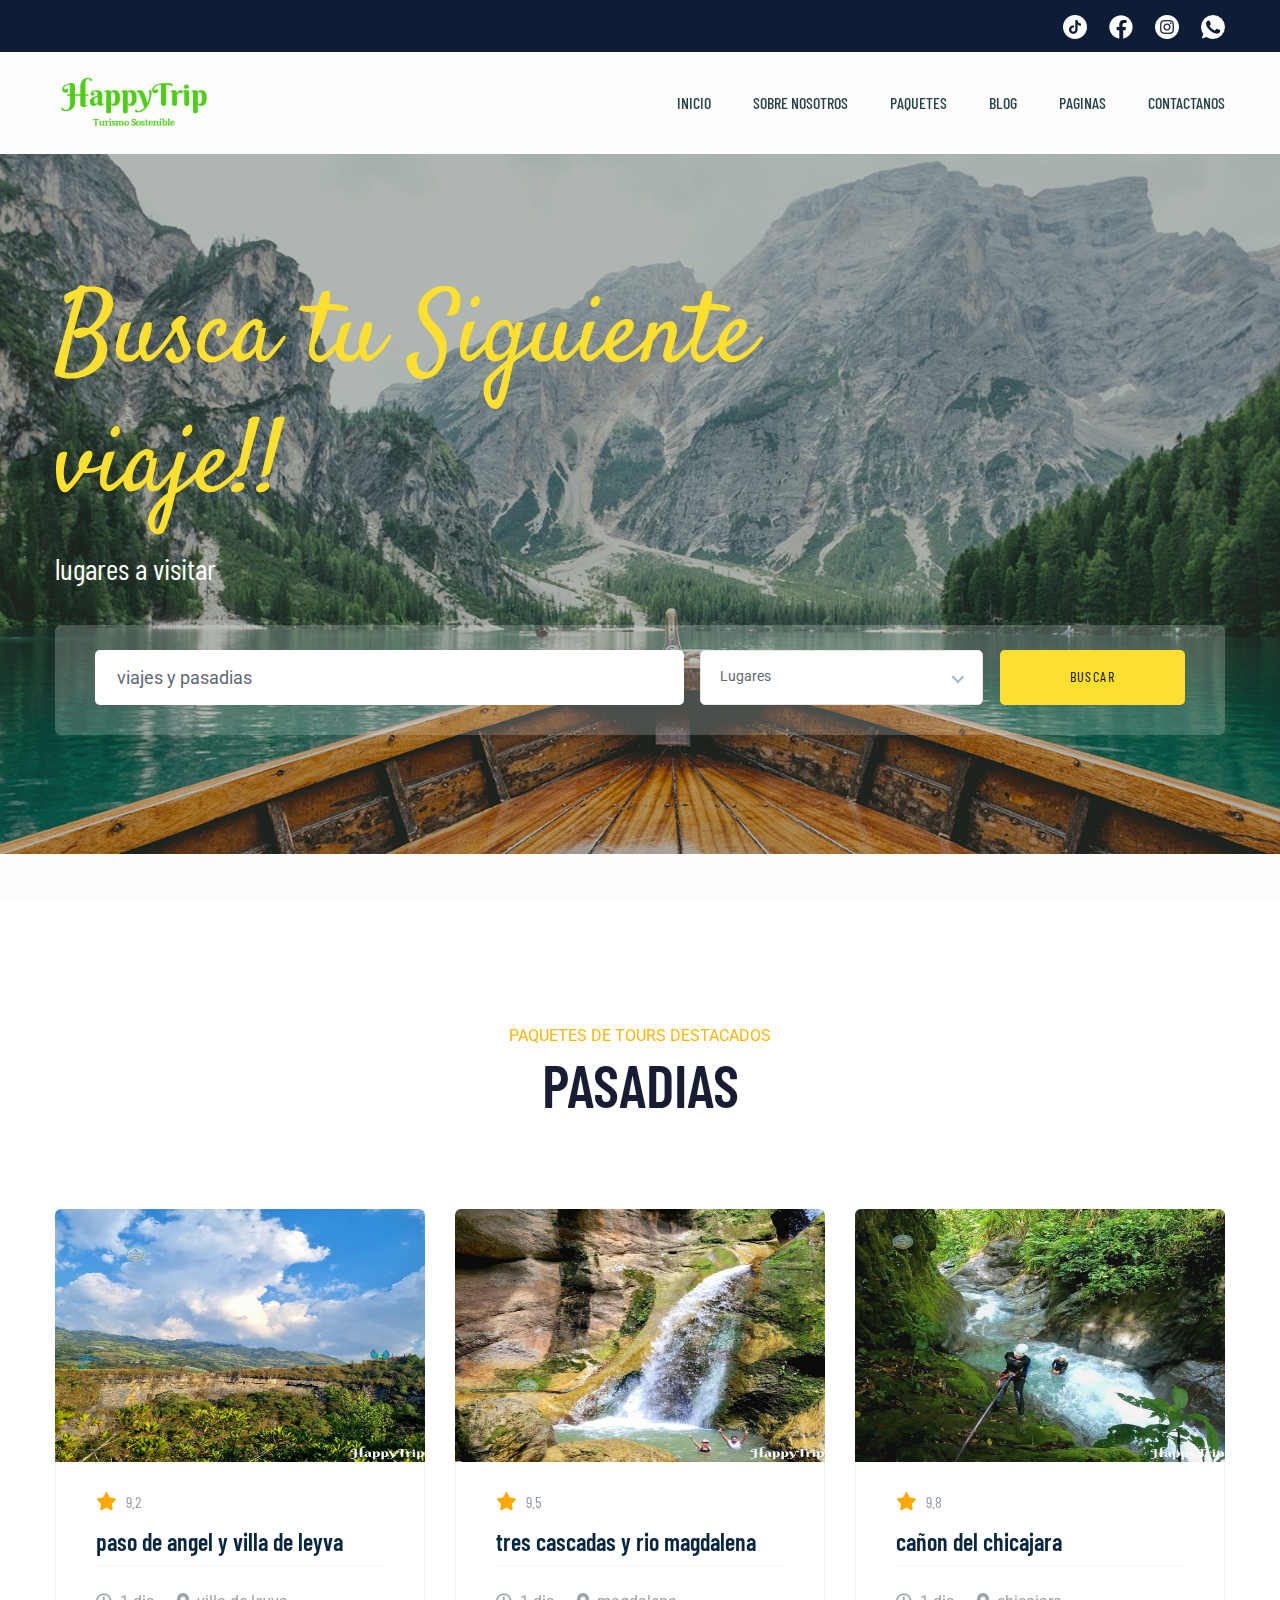
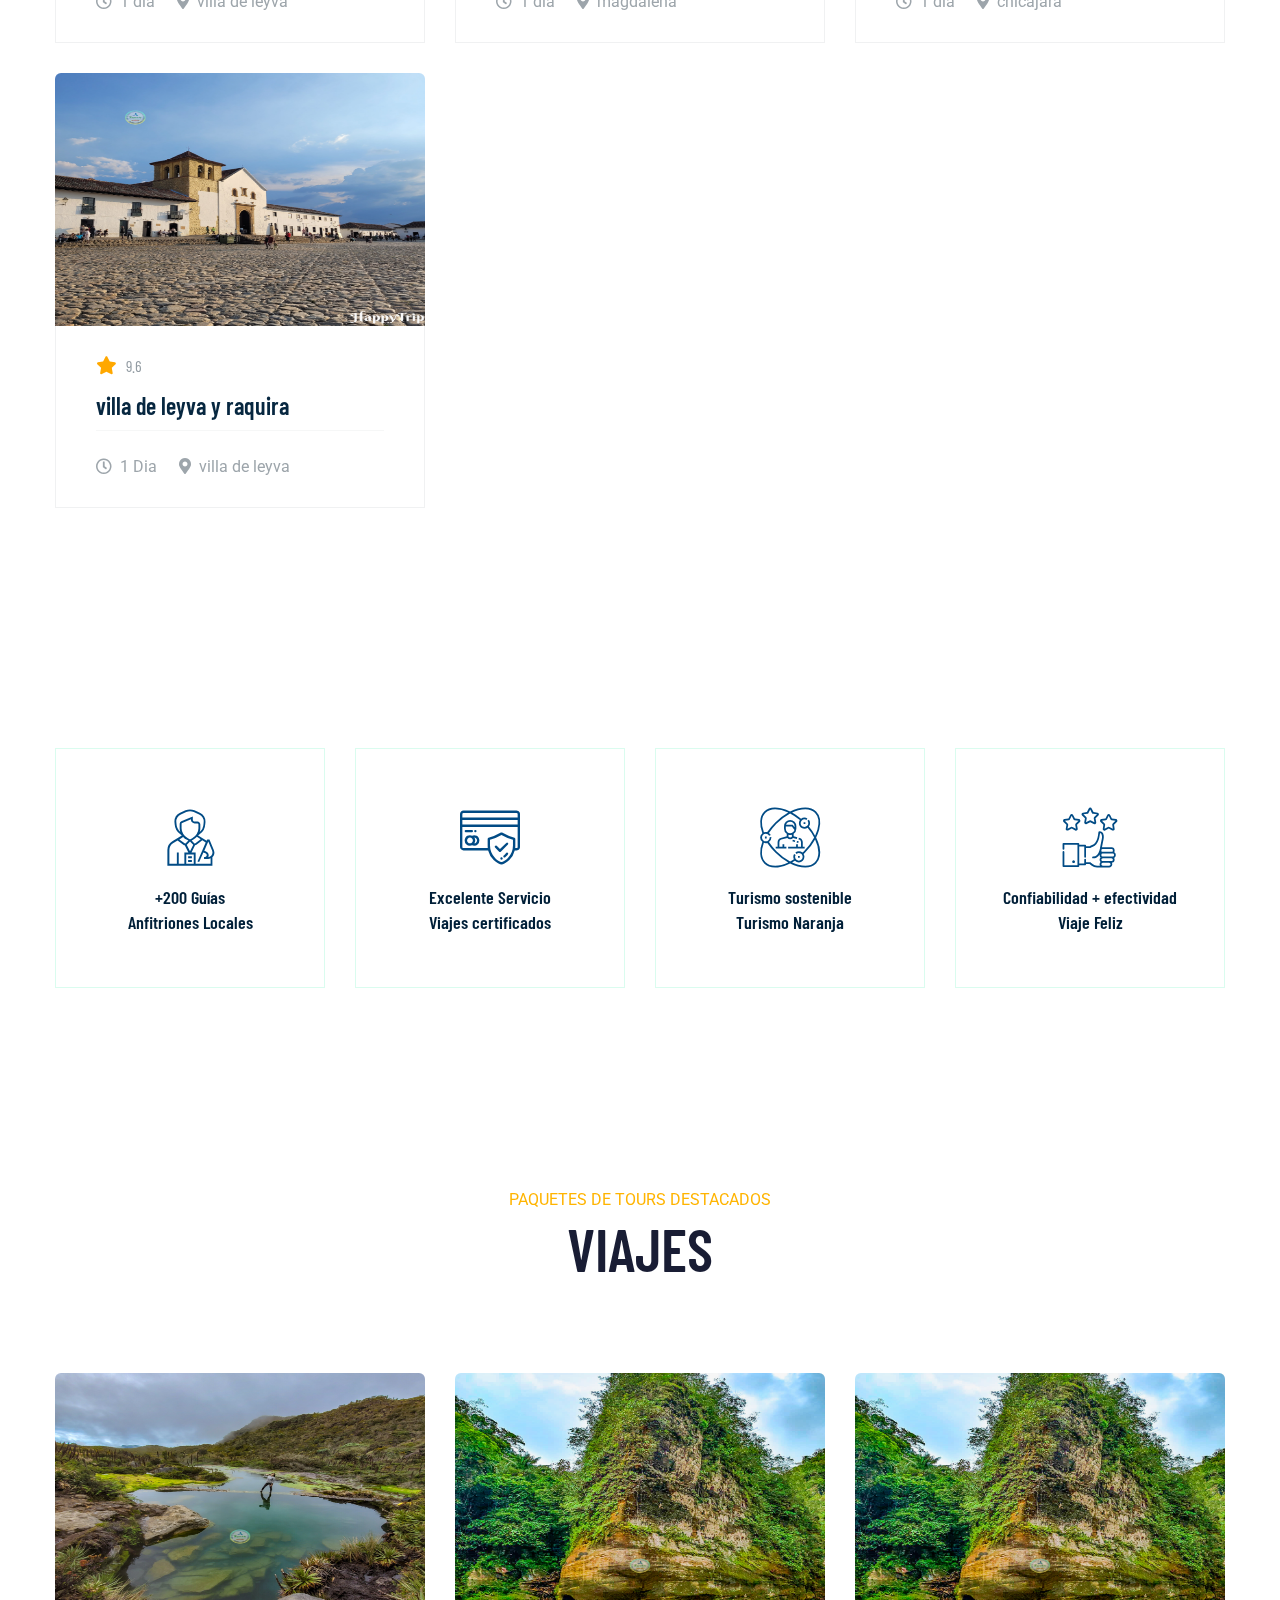
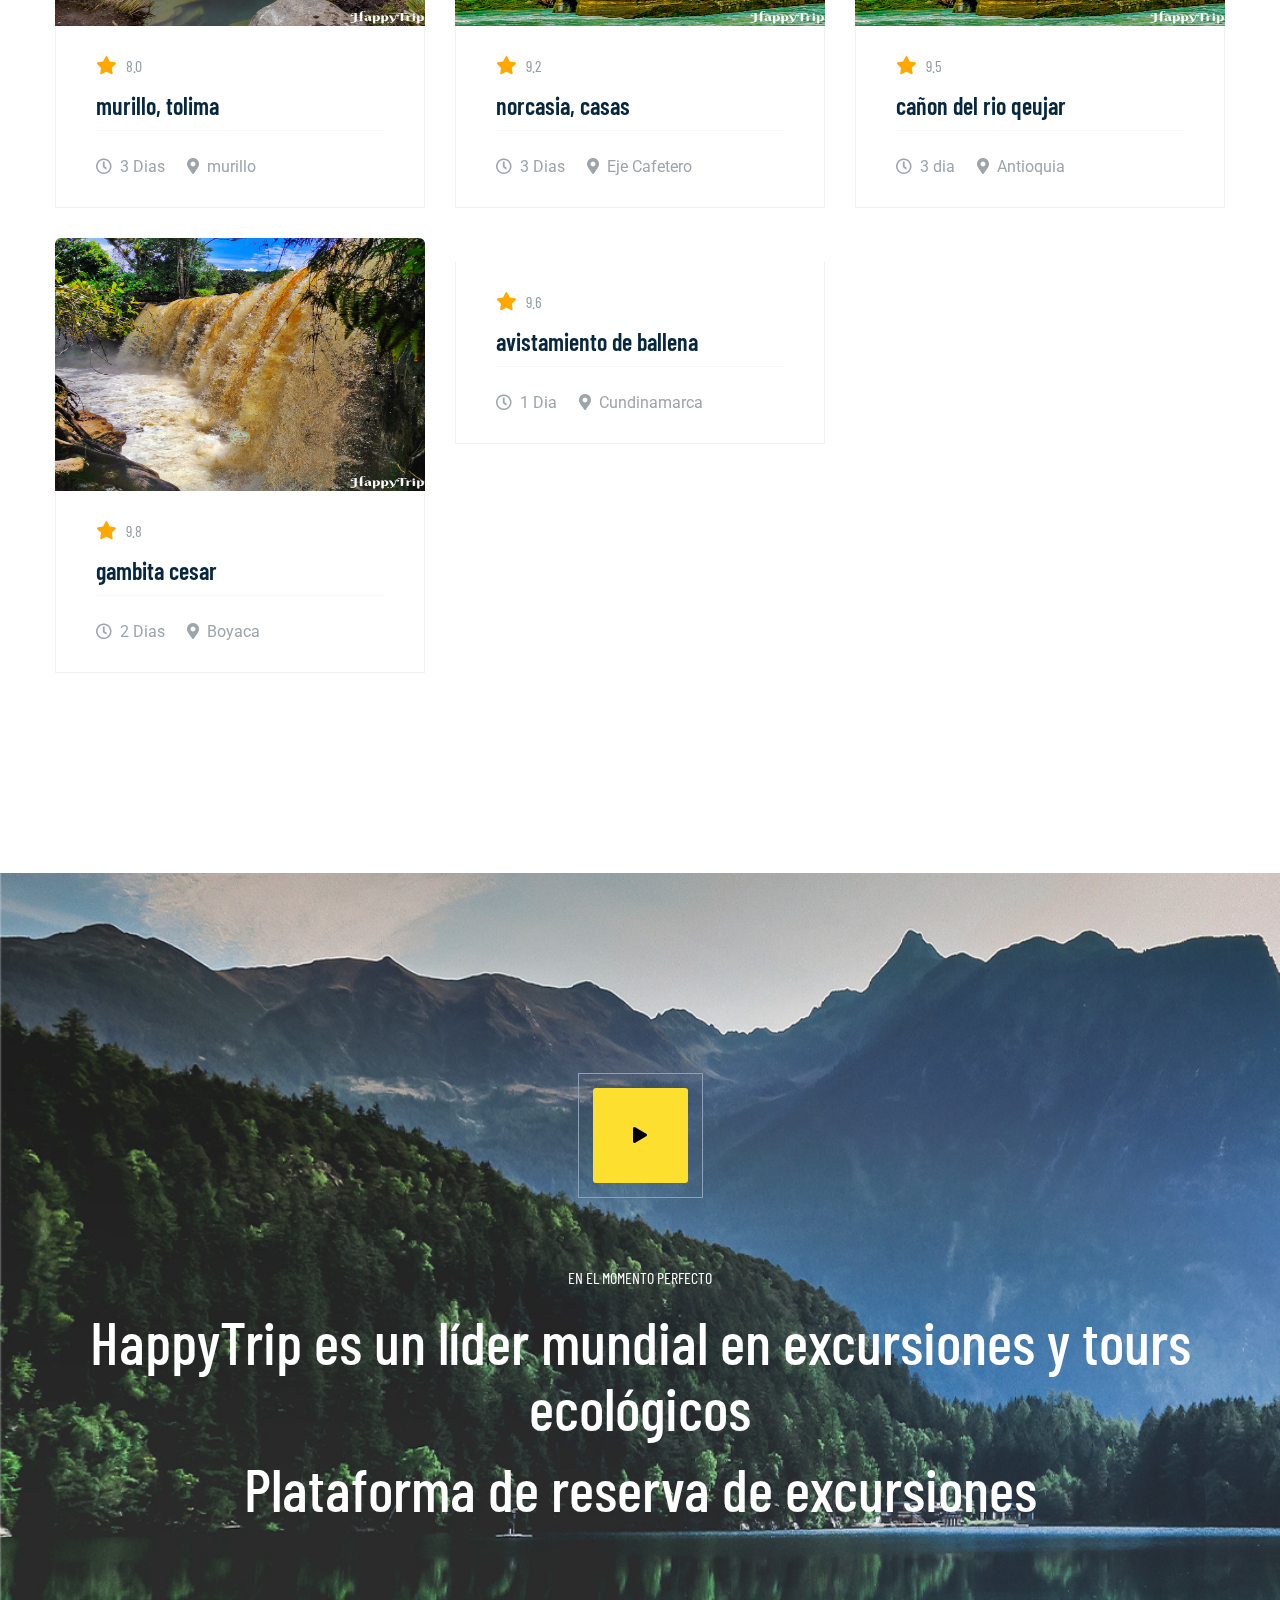
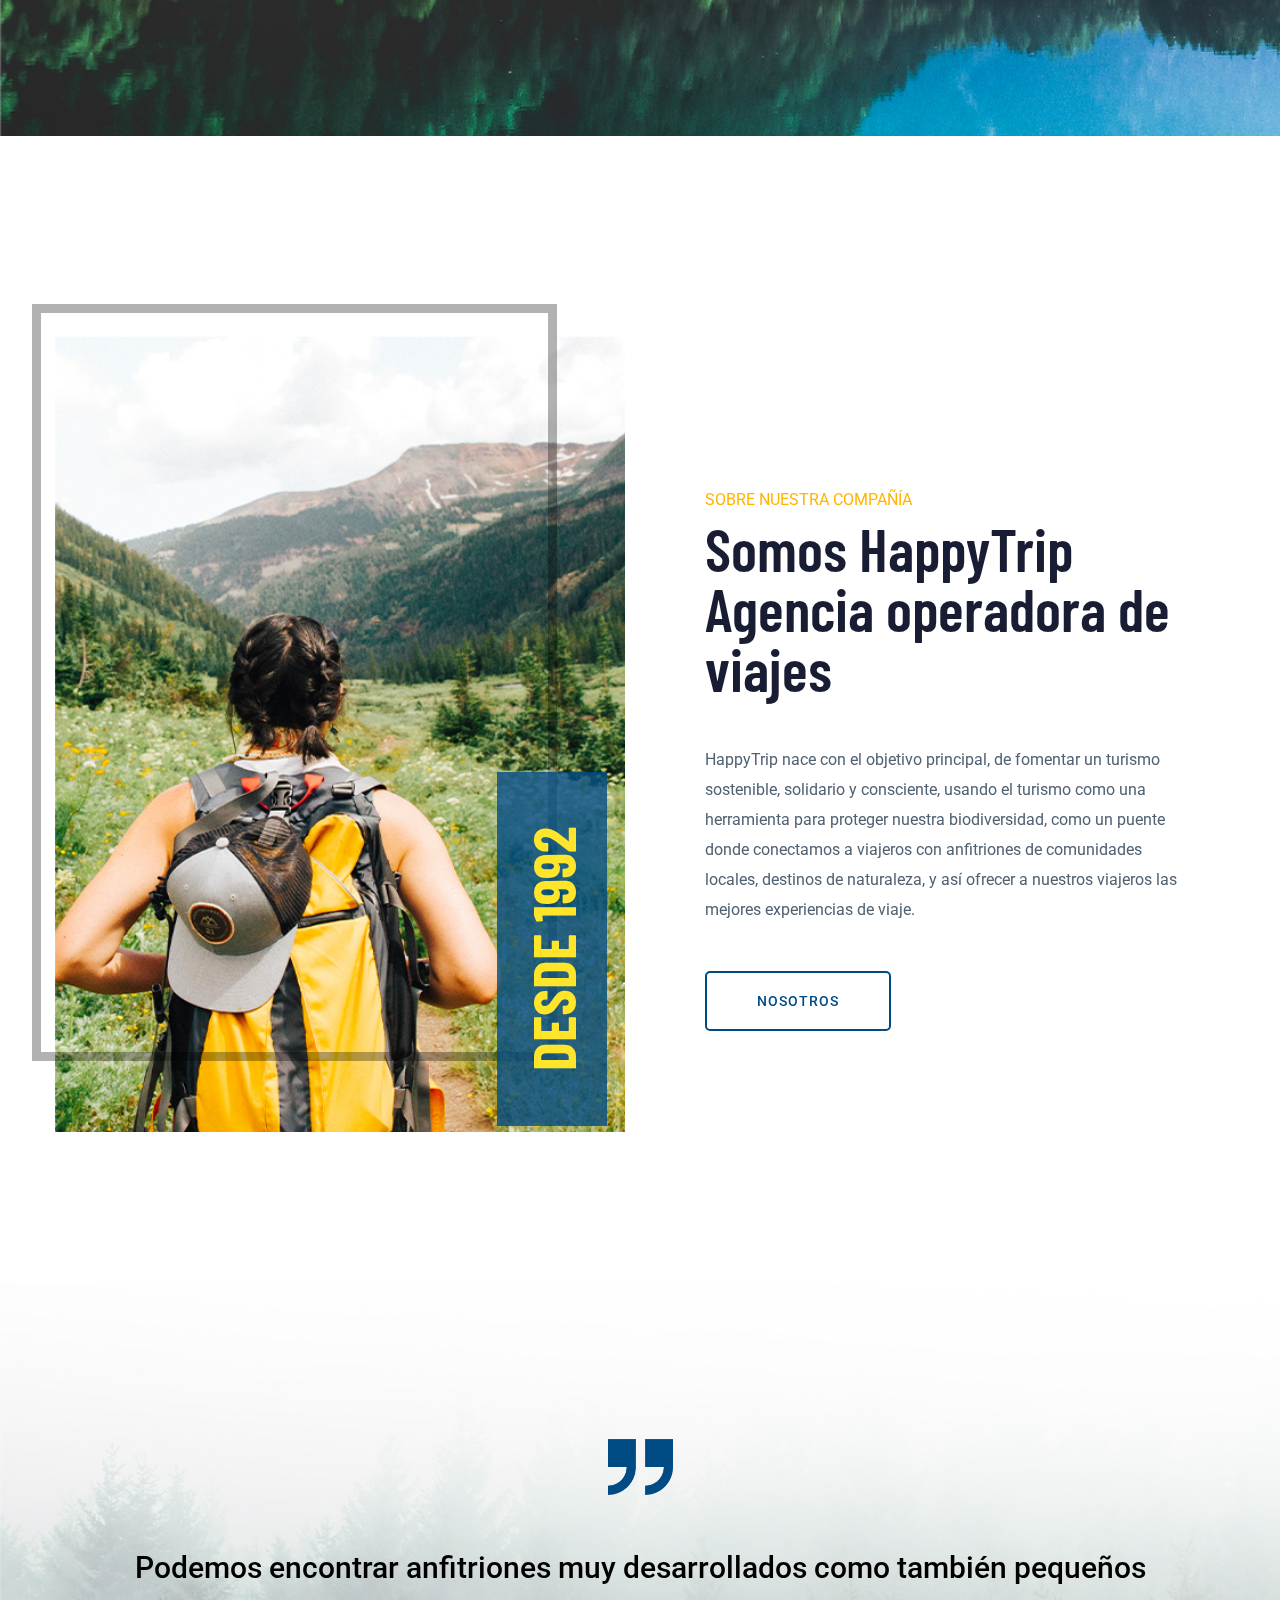
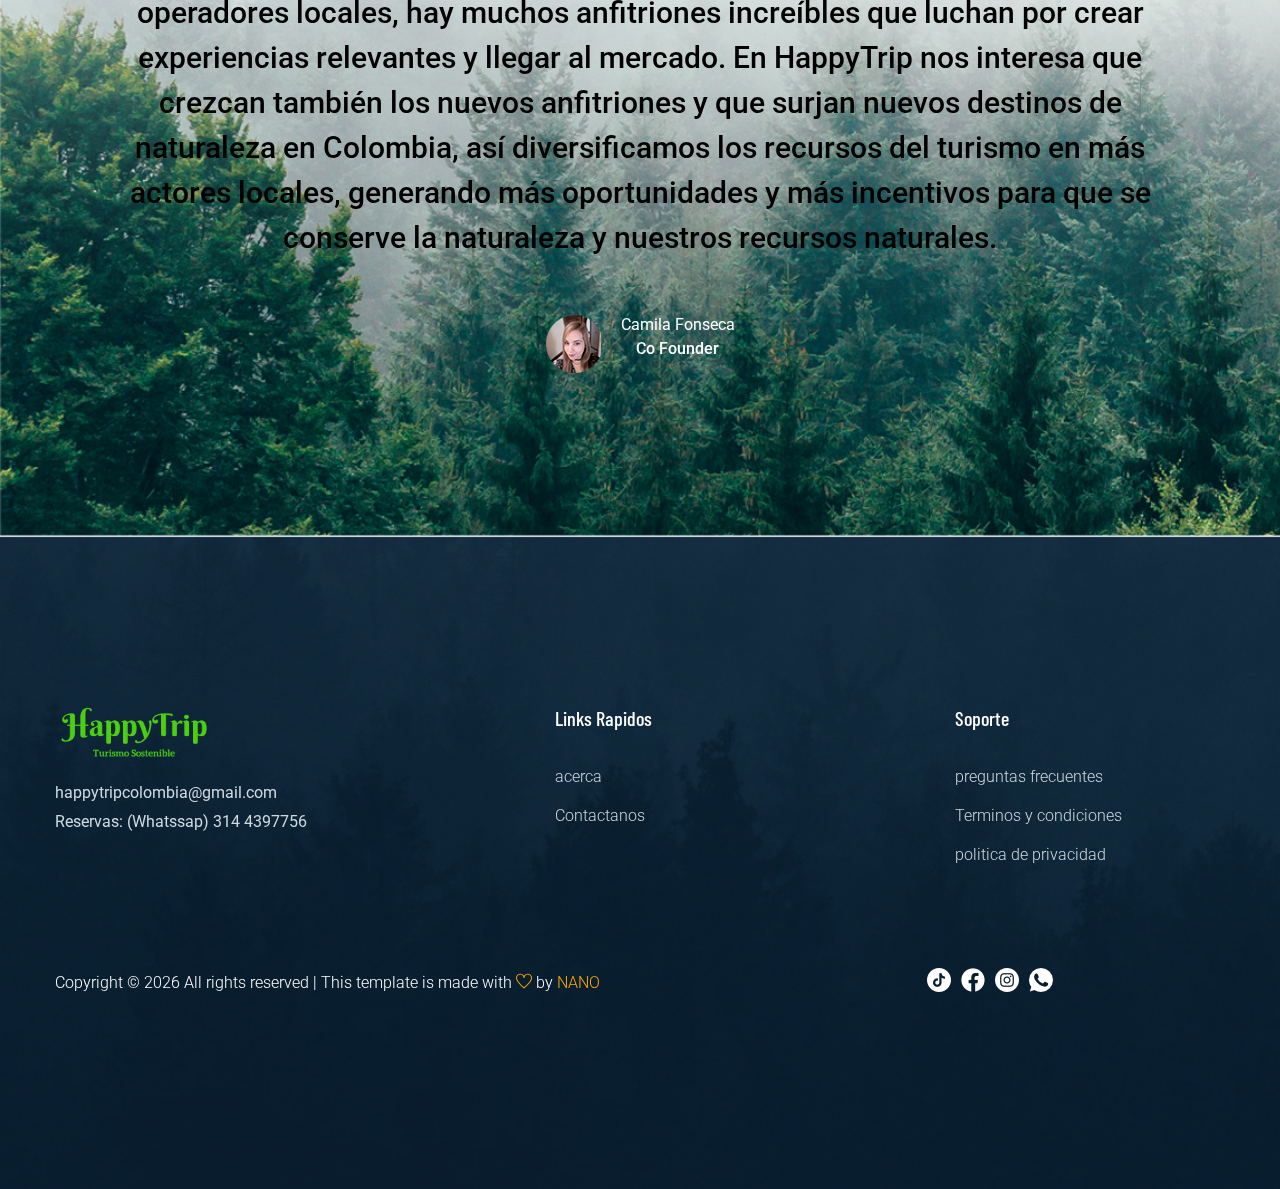
==== commit 684f0737: "ultimos cambios 12/02/2024" ====
--- a/index.html
+++ b/index.html
@@ -166,93 +166,95 @@
         </div>
         <!-- slider Area End-->
         <!-- Blog Area Start -->
-        <div class="home-blog-area section-padding2">
+        <div class="favourite-place place-padding">
             <div class="container">
                 <!-- Section Tittle -->
                 <div class="row">
                     <div class="col-lg-12">
                         <div class="section-tittle text-center">
-                            <span>NUESTRAS PASADIAS RECIENTES</span>
+                            <span>PAQUETES DE TOURS DESTACADOS</span>
                             <h2>PASADIAS</h2>
                         </div>
                     </div>
                 </div>
                 <div class="row">
-                    <div class="col-xl-6 col-lg-6 col-md-6">
-                        <div class="home-blog-single mb-30">
-                            <div class="blog-img-cap">
-                                <div class="blog-img">
-                                    <img src="assets/img/service/pasadia1.png" alt="">
-                                </div>
-                                <div class="blog-cap">
-                                    <p> | viaja a</p>
-                                    <h3><a href="packages.html">PASO DE ANGEL <br>VILLA DE LEYVA</a>
-                                    </h3>
-                                    <a href="#" class="more-btn">1 dia »</a>
-                                </div>
-                            </div>
-                            <div class="blog-date text-center">
-                                <span>1</span>
-                                <p>dia</p>
-                            </div>
-                        </div>
-                    </div>
-                    <div class="col-xl-6 col-lg-6 col-md-6">
-                        <div class="home-blog-single mb-30">
-                            <div class="blog-img-cap">
-                                <div class="blog-img">
-                                    <img src="assets/img/service/pasadia2.png" alt="">
-                                </div>
-                                <div class="blog-cap">
-                                    <p> | viaja a</p>
-                                    <h3><a href="packages.html">TRES CASCADAS <br>RIO MAGDALENA</a></h3>
-                                    <a href="#" class="more-btn">1 dia »</a>
-                                </div>
-                            </div>
-                            <div class="blog-date text-center">
-                                <span>1</span>
-                                <p>dia</p>
-                            </div>
-                        </div>
-                    </div>
-                    <div class="col-xl-6 col-lg-6 col-md-6">
-                        <div class="home-blog-single mb-30">
-                            <div class="blog-img-cap">
-                                <div class="blog-img">
-                                    <img src="assets/img/service/pasadia3.png" alt="">
-                                </div>
-                                <div class="blog-cap">
-                                    <p> | viaja a</p>
-                                    <h3><a href="packages.html">CAÑON DEL CHIRAJARA</a>
-                                    </h3>
-                                    <a href="#" class="more-btn">1 dia »</a>
-                                </div>
-                            </div>
-                            <div class="blog-date text-center">
-                                <span>1</span>
-                                <p>dia</p>
-                            </div>
-                        </div>
-                    </div>
-                    <div class="col-xl-6 col-lg-6 col-md-6">
-                        <div class="home-blog-single mb-30">
-                            <div class="blog-img-cap">
-                                <div class="blog-img">
-                                    <img src="assets/img/service/pasadia4.png" alt="">
-                                </div>
-                                <div class="blog-cap">
-                                    <p> | viaja a</p>
-                                    <h3><a href="packages.html">VILLA DE LEYVA <br>RAQUIRA</a>
-                                    </h3>
-                                    <a href="#" class="more-btn">1 dia »</a>
-                                </div>
-                            </div>
-                            <div class="blog-date text-center">
-                                <span>1</span>
-                                <p>dia</p>
-                            </div>
-                        </div>
-                    </div>
+                    <div class="col-xl-4 col-lg-4 col-md-6">
+                        <div class="single-place mb-30">
+                            <div class="place-img">
+                                <img src="assets/img/service/pasadia1.png" alt="">
+                            </div>
+                            <div class="place-cap">
+                                <div class="place-cap-top">
+                                    <span><i class="fas fa-star"></i><span>9.2</span> </span>
+                                    <h3><a href="./packages.html">paso de angel y villa de leyva</a></h3>
+                                </div>
+                                <div class="place-cap-bottom">
+                                    <ul>
+                                        <li><i class="far fa-clock"></i>1 dia</li>
+                                        <li><i class="fas fa-map-marker-alt"></i>villa de leyva</li>
+                                    </ul>
+                                </div>
+                            </div>
+                        </div>
+                    </div>
+                    <div class="col-xl-4 col-lg-4 col-md-6">
+                        <div class="single-place mb-30">
+                            <div class="place-img">
+                                <img src="assets/img/service/pasadia2.png" alt="">
+                            </div>
+                            <div class="place-cap">
+                                <div class="place-cap-top">
+                                    <span><i class="fas fa-star"></i><span>9.5</span> </span>
+                                    <h3><a href="./packages.html">tres cascadas y rio magdalena</a></h3>
+                                </div>
+                                <div class="place-cap-bottom">
+                                    <ul>
+                                        <li><i class="far fa-clock"></i>1 dia</li>
+                                        <li><i class="fas fa-map-marker-alt"></i>magdalena</li>
+                                    </ul>
+                                </div>
+                            </div>
+                        </div>
+                    </div>
+                    <div class="col-xl-4 col-lg-4 col-md-6">
+                        <div class="single-place mb-30">
+                            <div class="place-img">
+                                <img src="assets/img/service/pasadia3.png" alt="">
+                            </div>
+                            <div class="place-cap">
+                                <div class="place-cap-top">
+                                    <span><i class="fas fa-star"></i><span>9.8</span> </span>
+                                    <h3><a href="./packages.html">cañon del chicajara</a></h3>
+                                </div>
+                                <div class="place-cap-bottom">
+                                    <ul>
+                                        <li><i class="far fa-clock"></i>1 dia</li>
+                                        <li><i class="fas fa-map-marker-alt"></i>chicajara</li>
+                                    </ul>
+                                </div>
+                            </div>
+                        </div>
+                    </div>
+                    <div class="col-xl-4 col-lg-4 col-md-6">
+                        <div class="single-place mb-30">
+                            <div class="place-img">
+                                <img src="assets/img/service/pasadia4.png" alt="">
+                            </div>
+                            <div class="place-cap">
+                                <div class="place-cap-top">
+                                    <span><i class="fas fa-star"></i><span>9.6</span> </span>
+                                    <h3><a href="./packages.html">villa de leyva y raquira </a></h3>
+                                </div>
+                                <div class="place-cap-bottom">
+                                    <ul>
+                                        <li><i class="far fa-clock"></i>1 Dia</li>
+                                        <li><i class="fas fa-map-marker-alt"></i>villa de leyva</li>
+                                    </ul>
+                                </div>
+                            </div>
+                        </div>
+                    </div>
+               
                 </div>
             </div>
         </div>
@@ -321,17 +323,17 @@
                     <div class="col-xl-4 col-lg-4 col-md-6">
                         <div class="single-place mb-30">
                             <div class="place-img">
-                                <img id="imagenPlaceholder" src="assets/img/service/services1.jpg" alt="">
+                                <img id="imagenPlaceholder" src="assets/img/service/services1.png" alt="">
                             </div>
                             <div class="place-cap">
                                 <div class="place-cap-top">
                                     <span><i class="fas fa-star"></i><span>8.0</span> </span>
-                                    <h3><a id="nombrePlaceholder" href="./packages.html">Desierto de la Tatacoa</a></h3>
+                                    <h3><a id="nombrePlaceholder" href="./packages.html">murillo, tolima</a></h3>
                                 </div>
                                 <div class="place-cap-bottom">
                                     <ul>
                                         <li><i class="far fa-clock"></i>3 Dias</li>
-                                        <li><i class="fas fa-map-marker-alt"></i>Huila</li>
+                                        <li><i class="fas fa-map-marker-alt"></i>murillo</li>
                                     </ul>
                                 </div>
                             </div>
@@ -544,7 +546,7 @@
                              </div>
                              <div class="footer-tittle">
                                  <div class="footer-pera">
-                                   <p>312 5550452
+                                   <p>
                                     happytripcolombia@gmail.com
                                     Reservas:
                                     (Whatssap) 314 4397756
@@ -561,19 +563,6 @@
                                 <ul>
                                     <li><a href="./about.html">acerca <del></del></a></li>
                                     <li><a href="./contact.html">  Contactanos</a></li>
-                                </ul>
-                            </div>
-                        </div>
-                    </div>
-                    <div class="col-xl-3 col-lg-3 col-md-4 col-sm-7">
-                        <div class="single-footer-caption mb-50">
-                            <div class="footer-tittle">
-                                <h4>Nuevos productos</h4>
-                                <ul>
-                                    <li><a href="https://www.ela.com.co/">ropa de mujer</a></li>
-                                    <li><a href="https://www.zara.com/co/es/hombre-mkt534.html">ropa de hombre</a></li>
-                                    <li><a href="https://www.creciendoconmontessori.com/2018/09/juguetes-de-caucho-natural-para-bebes-sorteo-lanco.html"> juguetes echos de caucho</a></li>
-                                    <li><a href="https://www.floripondia.co/"> accesorios de moda</a></li>
                                 </ul>
                             </div>
                         </div>
--- a/assets/css/style.css
+++ b/assets/css/style.css
@@ -1 +1 @@
-@import url("https://fonts.googleapis.com/css?family=Barlow+Condensed:200,300,400,500,600,700,800,900|Roboto:300,400,500,700,900|Satisfy&display=swap");.white-bg{background:#ffffff}.gray-bg{background:#f5f5f5}.gray-bg{background:#f7f7fd}.white-bg{background:#fff}.black-bg{background:#16161a}.theme-bg{background:#014b85}.brand-bg{background:#f1f4fa}.testimonial-bg{background:#f9fafc}.white-color{color:#fff}.black-color{color:#16161a}.theme-color{color:#014b85}.boxed-btn{background:#fff;color:#014b85 !important;display:inline-block;padding:18px 44px;font-family:"Barlow Condensed";font-size:14px;font-weight:400;border:0;border:1px solid #014b85;letter-spacing:3px;text-align:center;color:#014b85;text-transform:uppercase;cursor:pointer}.boxed-btn:hover{background:#014b85;color:#fff !important;border:1px solid #014b85}.boxed-btn:focus{outline:none}.boxed-btn.large-width{width:220px}[data-overlay]{position:relative;background-size:cover;background-repeat:no-repeat;background-position:center center}[data-overlay]::before{position:absolute;left:0;top:0;right:0;bottom:0;content:""}[data-opacity="1"]::before{opacity:0.1}[data-opacity="2"]::before{opacity:0.2}[data-opacity="3"]::before{opacity:0.3}[data-opacity="4"]::before{opacity:0.4}[data-opacity="5"]::before{opacity:0.5}[data-opacity="6"]::before{opacity:0.6}[data-opacity="7"]::before{opacity:0.7}[data-opacity="8"]::before{opacity:0.8}[data-opacity="9"]::before{opacity:0.9}s body{font-family:"Roboto";font-weight:normal;font-style:normal}h1,h2,h3,h4,h5,h6{font-family:"Barlow Condensed";color:#0b1c39;margin-top:0px;font-style:normal;font-weight:500;text-transform:normal}p{font-family:"Roboto";color:#506172;font-size:16px;line-height:30px;margin-bottom:15px;font-weight:normal}.bg-img-1{background-image:url(../img/slider/slider-img-1.jpg)}.bg-img-2{background-image:url(../img/background-img/bg-img-2.jpg)}.cta-bg-1{background-image:url(../img/background-img/bg-img-3.jpg)}.img{max-width:100%;-webkit-transition:all .3s ease-out 0s;-moz-transition:all .3s ease-out 0s;-ms-transition:all .3s ease-out 0s;-o-transition:all .3s ease-out 0s;transition:all .3s ease-out 0s}.f-left{float:left}.f-right{float:right}.fix{overflow:hidden}.clear{clear:both}a,.button{-webkit-transition:all .3s ease-out 0s;-moz-transition:all .3s ease-out 0s;-ms-transition:all .3s ease-out 0s;-o-transition:all .3s ease-out 0s;transition:all .3s ease-out 0s}a:focus,.button:focus{text-decoration:none;outline:none}a{color:#635c5c}a:hover{color:#fff}a:focus,a:hover,.portfolio-cat a:hover,.footer -menu li a:hover{text-decoration:none}a,button{color:#fff;outline:medium none}button:focus,input:focus,input:focus,textarea,textarea:focus{outline:0}.uppercase{text-transform:uppercase}input:focus::-moz-placeholder{opacity:0;-webkit-transition:.4s;-o-transition:.4s;transition:.4s}.capitalize{text-transform:capitalize}h1 a,h2 a,h3 a,h4 a,h5 a,h6 a{color:inherit}ul{margin:0px;padding:0px}li{list-style:none}hr{border-bottom:1px solid #eceff8;border-top:0 none;margin:30px 0;padding:0}.theme-overlay{position:relative}.theme-overlay::before{background:#1696e7 none repeat scroll 0 0;content:"";height:100%;left:0;opacity:0.6;position:absolute;top:0;width:100%}.overlay{position:relative;z-index:0}.overlay::before{position:absolute;content:"";top:0;left:0;width:100%;height:100%;z-index:-1}.overlay2{position:relative;z-index:0}.overlay2::before{position:absolute;content:"";background-color:#2E2200;top:0;left:0;width:100%;height:100%;z-index:-1;opacity:0.5}.section-padding{padding-top:120px;padding-bottom:120px}.separator{border-top:1px solid #f2f2f2}.mb-90{margin-bottom:90px}@media (max-width: 767px){.mb-90{margin-bottom:30px}}@media (min-width: 768px) and (max-width: 991px){.mb-90{margin-bottom:45px}}.owl-carousel .owl-nav div{background:rgba(255,255,255,0.8) none repeat scroll 0 0;height:40px;left:20px;line-height:40px;font-size:22px;color:#646464;opacity:1;visibility:visible;position:absolute;text-align:center;top:50%;transform:translateY(-50%);transition:all 0.3s ease 0s;width:40px}.owl-carousel .owl-nav div.owl-next{left:auto;right:-30px}.owl-carousel .owl-nav div.owl-next i{position:relative;right:0;top:1px}.owl-carousel .owl-nav div.owl-prev i{position:relative;right:1px;top:0px}.owl-carousel:hover .owl-nav div{opacity:1;visibility:visible}.owl-carousel:hover .owl-nav div:hover{color:#fff;background:#ff3500}.btn{background:#014b85;-moz-user-select:none;text-transform:uppercase;color:#fff;cursor:pointer;display:inline-block;font-size:14px;font-weight:500;letter-spacing:1px;line-height:0;margin-bottom:0;padding:27px 44px;border-radius:5px;margin:10px;cursor:pointer;transition:color 0.4s linear;position:relative;z-index:1;border:0;overflow:hidden;margin:0}.btn::before{content:"";position:absolute;left:0;top:0;width:100%;height:100%;background:#e6373d;z-index:1;border-radius:5px;transition:transform 0.5s;transition-timing-function:ease;transform-origin:0 0;transition-timing-function:cubic-bezier(0.5, 1.6, 0.4, 0.7);transform:scaleX(0);border-radius:0}.btn:hover::before{transform:scaleX(1);color:#fff !important;z-index:-1}.header-btn{text-transform:uppercase}.btn.focus,.btn:focus{outline:0;box-shadow:none}.border-btn{border:2px solid #014b85;color:#014b85;font:"Barlow Condensed";background:none;-moz-user-select:none;padding:28px 50px;margin:10px;text-transform:uppercase;cursor:pointer;display:inline-block;font-size:14px;font-weight:500;letter-spacing:1px;margin-bottom:0;border-radius:5px;position:relative;transition:color 0.4s linear;position:relative;overflow:hidden;margin:0}.border-btn::before{border:2px solid transparent;content:"";position:absolute;left:0;top:0;width:100%;height:100%;background:#014b85;z-index:-1;transition:transform 0.5s;transition-timing-function:ease;transform-origin:0 0;transition-timing-function:cubic-bezier(0.5, 1.6, 0.4, 0.7);transform:scaleY(0);border-radius:0}.border-btn:hover::before{transform:scaleY(1);order:2px solid transparent}.send-btn{background:#014b85;color:#fff;font-size:14px;width:100%;height:55px;border:none;border-radius:5px;cursor:pointer;transition:color 0.4s linear;position:relative;overflow:hidden;z-index:1}.send-btn::before{border:2px solid transparent;content:"";position:absolute;left:0;top:0;width:100%;height:100%;background:#e6373d;color:#014b85;z-index:-1;transition:transform 0.5s;transition-timing-function:ease;transform-origin:0 0;transition-timing-function:cubic-bezier(0.5, 1.6, 0.4, 0.7);transform:scaleX(0)}.send-btn:hover::before{transform:scaleY(1);order:2px solid transparent;color:red}.breadcrumb>.active{color:#888}#scrollUp{background:#014b85;height:50px;width:50px;right:31px;bottom:18px;color:#fff;font-size:20px;text-align:center;border-radius:50%;line-height:48px;border:2px solid transparent}@media (max-width: 767px){#scrollUp{right:16px}}#scrollUp:hover{color:#fff}.sticky-bar{left:0;margin:auto;position:fixed;top:0;width:100%;-webkit-box-shadow:0 10px 15px rgba(25,25,25,0.1);box-shadow:0 10px 15px rgba(25,25,25,0.1);z-index:9999;-webkit-animation:300ms ease-in-out 0s normal none 1 running fadeInDown;animation:300ms ease-in-out 0s normal none 1 running fadeInDown;-webkit-box-shadow:0 10px 15px rgba(25,25,25,0.1);background:#fff}.mt-5{margin-top:5px}.mt-10{margin-top:10px}.mt-15{margin-top:15px}.mt-20{margin-top:20px}.mt-25{margin-top:25px}.mt-30{margin-top:30px}.mt-35{margin-top:35px}.mt-40{margin-top:40px}.mt-45{margin-top:45px}.mt-50{margin-top:50px}.mt-55{margin-top:55px}.mt-60{margin-top:60px}.mt-65{margin-top:65px}.mt-70{margin-top:70px}.mt-75{margin-top:75px}.mt-80{margin-top:80px}.mt-85{margin-top:85px}.mt-90{margin-top:90px}.mt-95{margin-top:95px}.mt-100{margin-top:100px}.mt-105{margin-top:105px}.mt-110{margin-top:110px}.mt-115{margin-top:115px}.mt-120{margin-top:120px}.mt-125{margin-top:125px}.mt-130{margin-top:130px}.mt-135{margin-top:135px}.mt-140{margin-top:140px}.mt-145{margin-top:145px}.mt-150{margin-top:150px}.mt-155{margin-top:155px}.mt-160{margin-top:160px}.mt-165{margin-top:165px}.mt-170{margin-top:170px}.mt-175{margin-top:175px}.mt-180{margin-top:180px}.mt-185{margin-top:185px}.mt-190{margin-top:190px}.mt-195{margin-top:195px}.mt-200{margin-top:200px}.mb-5{margin-bottom:5px}.mb-10{margin-bottom:10px}.mb-15{margin-bottom:15px}.mb-20{margin-bottom:20px}.mb-25{margin-bottom:25px}.mb-30{margin-bottom:30px}.mb-35{margin-bottom:35px}.mb-40{margin-bottom:40px}.mb-45{margin-bottom:45px}.mb-50{margin-bottom:50px}.mb-55{margin-bottom:55px}.mb-60{margin-bottom:60px}.mb-65{margin-bottom:65px}.mb-70{margin-bottom:70px}.mb-75{margin-bottom:75px}.mb-80{margin-bottom:80px}.mb-85{margin-bottom:85px}.mb-90{margin-bottom:90px}.mb-95{margin-bottom:95px}.mb-100{margin-bottom:100px}.mb-105{margin-bottom:105px}.mb-110{margin-bottom:110px}.mb-115{margin-bottom:115px}.mb-120{margin-bottom:120px}.mb-125{margin-bottom:125px}.mb-130{margin-bottom:130px}.mb-135{margin-bottom:135px}.mb-140{margin-bottom:140px}.mb-145{margin-bottom:145px}.mb-150{margin-bottom:150px}.mb-155{margin-bottom:155px}.mb-160{margin-bottom:160px}.mb-165{margin-bottom:165px}.mb-170{margin-bottom:170px}.mb-175{margin-bottom:175px}.mb-180{margin-bottom:180px}.mb-185{margin-bottom:185px}.mb-190{margin-bottom:190px}.mb-195{margin-bottom:195px}.mb-200{margin-bottom:200px}.ml-5{margin-left:5px}.ml-10{margin-left:10px}.ml-15{margin-left:15px}.ml-20{margin-left:20px}.ml-25{margin-left:25px}.ml-30{margin-left:30px}.ml-35{margin-left:35px}.ml-40{margin-left:40px}.ml-45{margin-left:45px}.ml-50{margin-left:50px}.ml-55{margin-left:55px}.ml-60{margin-left:60px}.ml-65{margin-left:65px}.ml-70{margin-left:70px}.ml-75{margin-left:75px}.ml-80{margin-left:80px}.ml-85{margin-left:85px}.ml-90{margin-left:90px}.ml-95{margin-left:95px}.ml-100{margin-left:100px}.ml-105{margin-left:105px}.ml-110{margin-left:110px}.ml-115{margin-left:115px}.ml-120{margin-left:120px}.ml-125{margin-left:125px}.ml-130{margin-left:130px}.ml-135{margin-left:135px}.ml-140{margin-left:140px}.ml-145{margin-left:145px}.ml-150{margin-left:150px}.ml-155{margin-left:155px}.ml-160{margin-left:160px}.ml-165{margin-left:165px}.ml-170{margin-left:170px}.ml-175{margin-left:175px}.ml-180{margin-left:180px}.ml-185{margin-left:185px}.ml-190{margin-left:190px}.ml-195{margin-left:195px}.ml-200{margin-left:200px}.mr-5{margin-right:5px}.mr-10{margin-right:10px}.mr-15{margin-right:15px}.mr-20{margin-right:20px}.mr-25{margin-right:25px}.mr-30{margin-right:30px}.mr-35{margin-right:35px}.mr-40{margin-right:40px}.mr-45{margin-right:45px}.mr-50{margin-right:50px}.mr-55{margin-right:55px}.mr-60{margin-right:60px}.mr-65{margin-right:65px}.mr-70{margin-right:70px}.mr-75{margin-right:75px}.mr-80{margin-right:80px}.mr-85{margin-right:85px}.mr-90{margin-right:90px}.mr-95{margin-right:95px}.mr-100{margin-right:100px}.mr-105{margin-right:105px}.mr-110{margin-right:110px}.mr-115{margin-right:115px}.mr-120{margin-right:120px}.mr-125{margin-right:125px}.mr-130{margin-right:130px}.mr-135{margin-right:135px}.mr-140{margin-right:140px}.mr-145{margin-right:145px}.mr-150{margin-right:150px}.mr-155{margin-right:155px}.mr-160{margin-right:160px}.mr-165{margin-right:165px}.mr-170{margin-right:170px}.mr-175{margin-right:175px}.mr-180{margin-right:180px}.mr-185{margin-right:185px}.mr-190{margin-right:190px}.mr-195{margin-right:195px}.mr-200{margin-right:200px}.pt-5{padding-top:5px}.pt-10{padding-top:10px}.pt-15{padding-top:15px}.pt-20{padding-top:20px}.pt-25{padding-top:25px}.pt-30{padding-top:30px}.pt-35{padding-top:35px}.pt-40{padding-top:40px}.pt-45{padding-top:45px}.pt-50{padding-top:50px}.pt-55{padding-top:55px}.pt-60{padding-top:60px}.pt-65{padding-top:65px}.pt-70{padding-top:70px}.pt-75{padding-top:75px}.pt-80{padding-top:80px}.pt-85{padding-top:85px}.pt-90{padding-top:90px}.pt-95{padding-top:95px}.pt-100{padding-top:100px}.pt-105{padding-top:105px}.pt-110{padding-top:110px}.pt-115{padding-top:115px}.pt-120{padding-top:120px}.pt-125{padding-top:125px}.pt-130{padding-top:130px}.pt-135{padding-top:135px}.pt-140{padding-top:140px}.pt-145{padding-top:145px}.pt-150{padding-top:150px}.pt-155{padding-top:155px}.pt-160{padding-top:160px}.pt-165{padding-top:165px}.pt-170{padding-top:170px}.pt-175{padding-top:175px}.pt-180{padding-top:180px}.pt-185{padding-top:185px}.pt-190{padding-top:190px}.pt-195{padding-top:195px}.pt-200{padding-top:200px}.pt-260{padding-top:260px}.pb-5{padding-bottom:5px}.pb-10{padding-bottom:10px}.pb-15{padding-bottom:15px}.pb-20{padding-bottom:20px}.pb-25{padding-bottom:25px}.pb-30{padding-bottom:30px}.pb-35{padding-bottom:35px}.pb-40{padding-bottom:40px}.pb-45{padding-bottom:45px}.pb-50{padding-bottom:50px}.pb-55{padding-bottom:55px}.pb-60{padding-bottom:60px}.pb-65{padding-bottom:65px}.pb-70{padding-bottom:70px}.pb-75{padding-bottom:75px}.pb-80{padding-bottom:80px}.pb-85{padding-bottom:85px}.pb-90{padding-bottom:90px}.pb-95{padding-bottom:95px}.pb-100{padding-bottom:100px}.pb-105{padding-bottom:105px}.pb-110{padding-bottom:110px}.pb-115{padding-bottom:115px}.pb-120{padding-bottom:120px}.pb-125{padding-bottom:125px}.pb-130{padding-bottom:130px}.pb-135{padding-bottom:135px}.pb-140{padding-bottom:140px}.pb-145{padding-bottom:145px}.pb-150{padding-bottom:150px}.pb-155{padding-bottom:155px}.pb-160{padding-bottom:160px}.pb-165{padding-bottom:165px}.pb-170{padding-bottom:170px}.pb-175{padding-bottom:175px}.pb-180{padding-bottom:180px}.pb-185{padding-bottom:185px}.pb-190{padding-bottom:190px}.pb-195{padding-bottom:195px}.pb-200{padding-bottom:200px}.pl-5{padding-left:5px}.pl-10{padding-left:10px}.pl-15{padding-left:15px}.pl-20{padding-left:20px}.pl-25{padding-left:25px}.pl-30{padding-left:30px}.pl-35{padding-left:35px}.pl-40{padding-left:40px}.pl-45{padding-left:45px}.pl-50{padding-left:50px}.pl-55{padding-left:55px}.pl-60{padding-left:60px}.pl-65{padding-left:65px}.pl-70{padding-left:70px}.pl-75{padding-left:75px}.pl-80{padding-left:80px}.pl-85{padding-left:85px}.pl-90{padding-left:90px}.pl-95{padding-left:95px}.pl-100{padding-left:100px}.pl-105{padding-left:105px}.pl-110{padding-left:110px}.pl-115{padding-left:115px}.pl-120{padding-left:120px}.pl-125{padding-left:125px}.pl-130{padding-left:130px}.pl-135{padding-left:135px}.pl-140{padding-left:140px}.pl-145{padding-left:145px}.pl-150{padding-left:150px}.pl-155{padding-left:155px}.pl-160{padding-left:160px}.pl-165{padding-left:165px}.pl-170{padding-left:170px}.pl-175{padding-left:175px}.pl-180{padding-left:180px}.pl-185{padding-left:185px}.pl-190{padding-left:190px}.pl-195{padding-left:195px}.pl-200{padding-left:200px}.pr-5{padding-right:5px}.pr-10{padding-right:10px}.pr-15{padding-right:15px}.pr-20{padding-right:20px}.pr-25{padding-right:25px}.pr-30{padding-right:30px}.pr-35{padding-right:35px}.pr-40{padding-right:40px}.pr-45{padding-right:45px}.pr-50{padding-right:50px}.pr-55{padding-right:55px}.pr-60{padding-right:60px}.pr-65{padding-right:65px}.pr-70{padding-right:70px}.pr-75{padding-right:75px}.pr-80{padding-right:80px}.pr-85{padding-right:85px}.pr-90{padding-right:90px}.pr-95{padding-right:95px}.pr-100{padding-right:100px}.pr-105{padding-right:105px}.pr-110{padding-right:110px}.pr-115{padding-right:115px}.pr-120{padding-right:120px}.pr-125{padding-right:125px}.pr-130{padding-right:130px}.pr-135{padding-right:135px}.pr-140{padding-right:140px}.pr-145{padding-right:145px}.pr-150{padding-right:150px}.pr-155{padding-right:155px}.pr-160{padding-right:160px}.pr-165{padding-right:165px}.pr-170{padding-right:170px}.pr-175{padding-right:175px}.pr-180{padding-right:180px}.pr-185{padding-right:185px}.pr-190{padding-right:190px}.pr-195{padding-right:195px}.pr-200{padding-right:200px}.bounce-animate{animation-name:float-bob;animation-duration:2s;animation-iteration-count:infinite;-moz-animation-name:float-bob;-moz-animation-duration:2s;-moz-animation-iteration-count:infinite;-moz-animation-timing-function:linear;-ms-animation-name:float-bob;-ms-animation-duration:2s;-ms-animation-iteration-count:infinite;-ms-animation-timing-function:linear;-o-animation-name:float-bob;-o-animation-duration:2s;-o-animation-iteration-count:infinite;-o-animation-timing-function:linear}@-webkit-keyframes float-bob{0%{-webkit-transform:translateY(-20px);transform:translateY(-20px)}50%{-webkit-transform:translateY(-10px);transform:translateY(-10px)}100%{-webkit-transform:translateY(-20px);transform:translateY(-20px)}}.heartbeat{animation:heartbeat 1s infinite alternate}@-webkit-keyframes heartbeat{to{-webkit-transform:scale(1.03);transform:scale(1.03)}}.rotateme{-webkit-animation-name:rotateme;animation-name:rotateme;-webkit-animation-duration:30s;animation-duration:30s;-webkit-animation-iteration-count:infinite;animation-iteration-count:infinite;-webkit-animation-timing-function:linear;animation-timing-function:linear}@keyframes rotateme{from{-webkit-transform:rotate(0deg);transform:rotate(0deg)}to{-webkit-transform:rotate(360deg);transform:rotate(360deg)}}@-webkit-keyframes rotateme{from{-webkit-transform:rotate(0deg)}to{-webkit-transform:rotate(360deg)}}.preloader{background-color:#f7f7f7;width:100%;height:100%;position:fixed;top:0;left:0;right:0;bottom:0;z-index:999999;-webkit-transition:.6s;-o-transition:.6s;transition:.6s;margin:0 auto}.preloader .preloader-circle{width:100px;height:100px;position:relative;border-style:solid;border-width:3px;border-top-color:#014b85;border-bottom-color:transparent;border-left-color:transparent;border-right-color:transparent;z-index:10;border-radius:50%;-webkit-box-shadow:0 1px 5px 0 rgba(35,181,185,0.15);box-shadow:0 1px 5px 0 rgba(35,181,185,0.15);background-color:#ffffff;-webkit-animation:zoom 2000ms infinite ease;animation:zoom 2000ms infinite ease;-webkit-transition:.6s;-o-transition:.6s;transition:.6s}.preloader .preloader-circle2{border-top-color:#0078ff}.preloader .preloader-img{position:absolute;top:50%;z-index:200;left:0;right:0;margin:0 auto;text-align:center;display:inline-block;-webkit-transform:translateY(-50%);-ms-transform:translateY(-50%);transform:translateY(-50%);padding-top:6px;-webkit-transition:.6s;-o-transition:.6s;transition:.6s}.preloader .preloader-img img{max-width:55px}.preloader .pere-text strong{font-weight:800;color:#dca73a;text-transform:uppercase}@-webkit-keyframes zoom{0%{-webkit-transform:rotate(0deg);transform:rotate(0deg);-webkit-transition:.6s;-o-transition:.6s;transition:.6s}100%{-webkit-transform:rotate(360deg);transform:rotate(360deg);-webkit-transition:.6s;-o-transition:.6s;transition:.6s}}@keyframes zoom{0%{-webkit-transform:rotate(0deg);transform:rotate(0deg);-webkit-transition:.6s;-o-transition:.6s;transition:.6s}100%{-webkit-transform:rotate(360deg);transform:rotate(360deg);-webkit-transition:.6s;-o-transition:.6s;transition:.6s}}.section-padding2{padding-top:200px;padding-bottom:200px}@media only screen and (min-width: 1200px) and (max-width: 1600px){.section-padding2{padding-top:200px;padding-bottom:200px}}@media only screen and (min-width: 992px) and (max-width: 1199px){.section-padding2{padding-top:200px;padding-bottom:200px}}@media only screen and (min-width: 768px) and (max-width: 991px){.section-padding2{padding-top:100px;padding-bottom:100px}}@media only screen and (min-width: 576px) and (max-width: 767px){.section-padding2{padding-top:70px;padding-bottom:70px}}@media (max-width: 767px){.section-padding2{padding-top:70px;padding-bottom:70px}}.support-padding{padding-top:200px;padding-bottom:100px}@media only screen and (min-width: 1200px) and (max-width: 1600px){.support-padding{padding-top:200px;padding-bottom:100px}}@media only screen and (min-width: 992px) and (max-width: 1199px){.support-padding{padding-top:200px;padding-bottom:100px}}@media only screen and (min-width: 768px) and (max-width: 991px){.support-padding{padding-top:100px;padding-bottom:100px}}@media only screen and (min-width: 576px) and (max-width: 767px){.support-padding{padding-top:70px;padding-bottom:70px}}@media (max-width: 767px){.support-padding{padding-top:70px;padding-bottom:70px}}.team-padding{padding-top:160px;padding-bottom:130px}@media only screen and (min-width: 1200px) and (max-width: 1600px){.team-padding{padding-top:160px;padding-bottom:130px}}@media only screen and (min-width: 992px) and (max-width: 1199px){.team-padding{padding-top:110px;padding-bottom:80px}}@media only screen and (min-width: 768px) and (max-width: 991px){.team-padding{padding-top:100px;padding-bottom:80px}}@media (max-width: 767px){.team-padding{padding-top:100px;padding-bottom:80px}}.section-padding30{padding-top:200px;padding-bottom:170px}@media only screen and (min-width: 1200px) and (max-width: 1600px){.section-padding30{padding-top:200px;padding-bottom:170px}}@media only screen and (min-width: 992px) and (max-width: 1199px){.section-padding30{padding-top:150px;padding-bottom:120px}}@media only screen and (min-width: 768px) and (max-width: 991px){.section-padding30{padding-top:100px;padding-bottom:70px}}@media only screen and (min-width: 576px) and (max-width: 767px){.section-padding30{padding-top:60px;padding-bottom:28px}}@media (max-width: 767px){.section-padding30{padding-top:60px;padding-bottom:28px}}.place-padding{padding-top:170px;padding-bottom:170px}@media only screen and (min-width: 1200px) and (max-width: 1600px){.place-padding{padding-top:170px;padding-bottom:170px}}@media only screen and (min-width: 992px) and (max-width: 1199px){.place-padding{padding-top:50px;padding-bottom:0px}}@media only screen and (min-width: 768px) and (max-width: 991px){.place-padding{padding-top:70px;padding-bottom:70px}}@media only screen and (min-width: 576px) and (max-width: 767px){.place-padding{padding-top:28px;padding-bottom:28px}}@media (max-width: 767px){.place-padding{padding-top:28px;padding-bottom:28px}}.servic-padding{padding-top:200px}@media only screen and (min-width: 1200px) and (max-width: 1600px){.servic-padding{padding-top:200px}}@media only screen and (min-width: 992px) and (max-width: 1199px){.servic-padding{padding-top:150px}}@media only screen and (min-width: 768px) and (max-width: 991px){.servic-padding{padding-top:100px}}@media only screen and (min-width: 576px) and (max-width: 767px){.servic-padding{padding-top:70px}}@media (max-width: 767px){.servic-padding{padding-top:70px}}.section-padding3{padding-top:200px;padding-bottom:200px}@media only screen and (min-width: 1200px) and (max-width: 1600px){.section-padding3{padding-top:200px;padding-bottom:200px}}@media only screen and (min-width: 992px) and (max-width: 1199px){.section-padding3{padding-top:150px;padding-bottom:150px}}@media only screen and (min-width: 768px) and (max-width: 991px){.section-padding3{padding-top:50px;padding-bottom:100px}}@media only screen and (min-width: 576px) and (max-width: 767px){.section-padding3{padding-top:60px;padding-bottom:60px}}@media (max-width: 767px){.section-padding3{padding-top:40px;padding-bottom:70px}}.section-paddingt{padding-top:185px;padding-bottom:170px}@media only screen and (min-width: 1200px) and (max-width: 1600px){.section-paddingt{padding-top:185px;padding-bottom:170px}}@media only screen and (min-width: 992px) and (max-width: 1199px){.section-paddingt{padding-top:150px;padding-bottom:120px}}@media only screen and (min-width: 768px) and (max-width: 991px){.section-paddingt{padding-top:100px;padding-bottom:70px}}@media only screen and (min-width: 576px) and (max-width: 767px){.section-paddingt{padding-top:60px;padding-bottom:28px}}@media (max-width: 767px){.section-paddingt{padding-top:60px;padding-bottom:28px}}.section-paddingt2{padding-bottom:170px}@media only screen and (min-width: 1200px) and (max-width: 1600px){.section-paddingt2{padding-bottom:170px}}@media only screen and (min-width: 992px) and (max-width: 1199px){.section-paddingt2{padding-bottom:120px}}@media only screen and (min-width: 768px) and (max-width: 991px){.section-paddingt2{padding-bottom:70px}}@media only screen and (min-width: 576px) and (max-width: 767px){.section-paddingt2{padding-bottom:28px}}@media (max-width: 767px){.section-paddingt2{padding-bottom:28px}}.trusted-padding{padding-top:200px}@media only screen and (min-width: 1200px) and (max-width: 1600px){.trusted-padding{padding-top:200px}}@media only screen and (min-width: 992px) and (max-width: 1199px){.trusted-padding{padding-top:100px}}@media only screen and (min-width: 768px) and (max-width: 991px){.trusted-padding{padding-top:100px}}@media only screen and (min-width: 576px) and (max-width: 767px){.trusted-padding{padding-top:0px}}@media (max-width: 767px){.trusted-padding{padding-top:0px}}.section-padd-top30{padding-top:170px;padding-bottom:200px}@media only screen and (min-width: 1200px) and (max-width: 1600px){.section-padd-top30{padding-top:170px;padding-bottom:200px}}@media only screen and (min-width: 992px) and (max-width: 1199px){.section-padd-top30{padding-top:170px;padding-bottom:200px}}@media only screen and (min-width: 768px) and (max-width: 991px){.section-padd-top30{padding-top:100px;padding-bottom:160px}}@media only screen and (min-width: 576px) and (max-width: 767px){.section-padd-top30{padding-top:50px;padding-bottom:90px}}@media (max-width: 767px){.section-padd-top30{padding-top:35px;padding-bottom:90px}}.testimonial-padding{padding-top:157px;padding-bottom:157px}@media only screen and (min-width: 1200px) and (max-width: 1600px){.testimonial-padding{padding-top:157px;padding-bottom:157px}}@media only screen and (min-width: 992px) and (max-width: 1199px){.testimonial-padding{padding-top:120px;padding-bottom:120px}}@media only screen and (min-width: 768px) and (max-width: 991px){.testimonial-padding{padding-top:100px;padding-bottom:100px}}@media only screen and (min-width: 576px) and (max-width: 767px){.testimonial-padding{padding-top:80px;padding-bottom:60px}}@media (max-width: 767px){.testimonial-padding{padding-top:80px;padding-bottom:60px}}.w-padding{padding-top:80px;padding-bottom:80px}@media only screen and (min-width: 1200px) and (max-width: 1600px){.w-padding{padding-top:80px;padding-bottom:80px}}@media only screen and (min-width: 992px) and (max-width: 1199px){.w-padding{padding-top:80px;padding-bottom:80px}}@media only screen and (min-width: 768px) and (max-width: 991px){.w-padding{padding-top:80px;padding-bottom:80px}}@media only screen and (min-width: 576px) and (max-width: 767px){.w-padding{padding-top:70px;padding-bottom:70px}}@media (max-width: 767px){.w-padding{padding-top:70px;padding-bottom:70px}}.footer-padding{padding-top:170px;padding-bottom:170px}@media only screen and (min-width: 1200px) and (max-width: 1600px){.footer-padding{padding-top:170px;padding-bottom:170px}}@media only screen and (min-width: 992px) and (max-width: 1199px){.footer-padding{padding-top:170px;padding-bottom:170px}}@media only screen and (min-width: 768px) and (max-width: 991px){.footer-padding{padding-top:100px;padding-bottom:100px}}@media only screen and (min-width: 576px) and (max-width: 767px){.footer-padding{padding-top:80px;padding-bottom:60px}}@media (max-width: 767px){.footer-padding{padding-top:80px;padding-bottom:60px}}.white-bg{background:#ffffff}.gray-bg{background:#f5f5f5}.gray-bg{background:#f7f7fd}.white-bg{background:#fff}.black-bg{background:#16161a}.theme-bg{background:#014b85}.brand-bg{background:#f1f4fa}.testimonial-bg{background:#f9fafc}.white-color{color:#fff}.black-color{color:#16161a}.theme-color{color:#014b85}.latest-blog-area .area-heading{margin-bottom:70px}.blog_area a{color:"Barlow Condensed" !important;text-decoration:none;transition:.4s}.blog_area a:hover,.blog_area a :hover{background:-webkit-linear-gradient(131deg, #014b85 0%, #014b85 99%);-webkit-background-clip:text;-webkit-text-fill-color:transparent;text-decoration:none;transition:.4s}.single-blog{overflow:hidden;margin-bottom:30px}.single-blog:hover{box-shadow:0px 10px 20px 0px rgba(42,34,123,0.1)}.single-blog .thumb{overflow:hidden;position:relative}.single-blog .thumb:after{content:'';position:absolute;left:0;top:0;width:100%;height:100%;background:#000;opacity:0;-webkit-transition:all .3s ease-out 0s;-moz-transition:all .3s ease-out 0s;-ms-transition:all .3s ease-out 0s;-o-transition:all .3s ease-out 0s;transition:all .3s ease-out 0s}.single-blog h4{border-bottom:1px solid #dfdfdf;padding-bottom:34px;margin-bottom:25px}.single-blog a{font-size:20px;font-weight:600}.single-blog .date{color:#666666;text-align:left;display:inline-block;font-size:13px;font-weight:300}.single-blog .tag{text-align:left;display:inline-block;float:left;font-size:13px;font-weight:300;margin-right:22px;position:relative}.single-blog .tag:after{content:'';position:absolute;width:1px;height:10px;background:#acacac;right:-12px;top:7px}@media (max-width: 1199px){.single-blog .tag{margin-right:8px}.single-blog .tag:after{display:none}}.single-blog .likes{margin-right:16px}@media (max-width: 800px){.single-blog{margin-bottom:30px}}.single-blog .single-blog-content{padding:30px}.single-blog .single-blog-content .meta-bottom p{font-size:13px;font-weight:300}.single-blog .single-blog-content .meta-bottom i{color:#fdcb9e;font-size:13px;margin-right:7px}@media (max-width: 1199px){.single-blog .single-blog-content{padding:15px}}.single-blog:hover .thumb:after{opacity:.7;-webkit-transition:all .3s ease-out 0s;-moz-transition:all .3s ease-out 0s;-ms-transition:all .3s ease-out 0s;-o-transition:all .3s ease-out 0s;transition:all .3s ease-out 0s}@media (max-width: 1199px){.single-blog h4{transition:all 300ms linear 0s;border-bottom:1px solid #dfdfdf;padding-bottom:14px;margin-bottom:12px}.single-blog h4 a{font-size:18px}}.full_image.single-blog{position:relative}.full_image.single-blog .single-blog-content{position:absolute;left:35px;bottom:0;opacity:0;visibility:hidden;-webkit-transition:all .3s ease-out 0s;-moz-transition:all .3s ease-out 0s;-ms-transition:all .3s ease-out 0s;-o-transition:all .3s ease-out 0s;transition:all .3s ease-out 0s}@media (min-width: 992px){.full_image.single-blog .single-blog-content{bottom:100px}}.full_image.single-blog h4{-webkit-transition:all .3s ease-out 0s;-moz-transition:all .3s ease-out 0s;-ms-transition:all .3s ease-out 0s;-o-transition:all .3s ease-out 0s;transition:all .3s ease-out 0s;border-bottom:none;padding-bottom:5px}.full_image.single-blog a{font-size:20px;font-weight:600}.full_image.single-blog .date{color:#fff}.full_image.single-blog:hover .single-blog-content{opacity:1;visibility:visible;-webkit-transition:all .3s ease-out 0s;-moz-transition:all .3s ease-out 0s;-ms-transition:all .3s ease-out 0s;-o-transition:all .3s ease-out 0s;transition:all .3s ease-out 0s}.l_blog_item .l_blog_text .date{margin-top:24px;margin-bottom:15px}.l_blog_item .l_blog_text .date a{font-size:12px}.l_blog_item .l_blog_text h4{font-size:18px;border-bottom:1px solid #eeeeee;margin-bottom:0px;padding-bottom:20px;-webkit-transition:all .3s ease-out 0s;-moz-transition:all .3s ease-out 0s;-ms-transition:all .3s ease-out 0s;-o-transition:all .3s ease-out 0s;transition:all .3s ease-out 0s}.l_blog_item .l_blog_text p{margin-bottom:0px;padding-top:20px}.causes_slider .owl-dots{text-align:center;margin-top:80px}.causes_slider .owl-dots .owl-dot{height:14px;width:14px;background:#eeeeee;display:inline-block;margin-right:7px}.causes_slider .owl-dots .owl-dot:last-child{margin-right:0px}.causes_item{background:#fff}.causes_item .causes_img{position:relative}.causes_item .causes_img .c_parcent{position:absolute;bottom:0px;width:100%;left:0px;height:3px;background:rgba(255,255,255,0.5)}.causes_item .causes_img .c_parcent span{width:70%;height:3px;position:absolute;left:0px;bottom:0px}.causes_item .causes_img .c_parcent span:before{content:"75%";position:absolute;right:-10px;bottom:0px;color:#fff;padding:0px 5px}.causes_item .causes_text{padding:30px 35px 40px 30px}.causes_item .causes_text h4{font-size:18px;font-weight:600;margin-bottom:15px;cursor:pointer}.causes_item .causes_text p{font-size:14px;line-height:24px;font-weight:300;margin-bottom:0px}.causes_item .causes_bottom a{width:50%;border:1px solid;text-align:center;float:left;line-height:50px;color:#fff;font-size:14px;font-weight:500}.causes_item .causes_bottom a+a{border-color:#eeeeee;background:#fff;font-size:14px}.latest_blog_area{background:#f9f9ff}.single-recent-blog-post{margin-bottom:30px}.single-recent-blog-post .thumb{overflow:hidden}.single-recent-blog-post .thumb img{transition:all 0.7s linear}.single-recent-blog-post .details{padding-top:30px}.single-recent-blog-post .details .sec_h4{line-height:24px;padding:10px 0px 13px;transition:all 0.3s linear}.single-recent-blog-post .date{font-size:14px;line-height:24px;font-weight:400}.single-recent-blog-post:hover img{transform:scale(1.23) rotate(10deg)}.tags .tag_btn{font-size:12px;font-weight:500;line-height:20px;border:1px solid #eeeeee;display:inline-block;padding:1px 18px;text-align:center}.tags .tag_btn+.tag_btn{margin-left:2px}.blog_categorie_area{padding-top:30px;padding-bottom:30px}@media (min-width: 900px){.blog_categorie_area{padding-top:80px;padding-bottom:80px}}@media (min-width: 1100px){.blog_categorie_area{padding-top:120px;padding-bottom:120px}}.categories_post{position:relative;text-align:center;cursor:pointer}.categories_post img{max-width:100%}.categories_post .categories_details{position:absolute;top:20px;left:20px;right:20px;bottom:20px;background:rgba(34,34,34,0.75);color:#fff;transition:all 0.3s linear;display:flex;align-items:center;justify-content:center}.categories_post .categories_details h5{margin-bottom:0px;font-size:18px;line-height:26px;text-transform:uppercase;color:#fff;position:relative}.categories_post .categories_details p{font-weight:300;font-size:14px;line-height:26px;margin-bottom:0px}.categories_post .categories_details .border_line{margin:10px 0px;background:#fff;width:100%;height:1px}.categories_post:hover .categories_details{background:rgba(222,99,32,0.85)}.blog_item{margin-bottom:50px}.blog_details{padding:30px 0 20px 10px;box-shadow:0px 10px 20px 0px rgba(221,221,221,0.3)}@media (min-width: 768px){.blog_details{padding:60px 30px 35px 35px}}.blog_details p{margin-bottom:30px}.blog_details a{color:#ff8b23}.blog_details a:hover{color:#014b85}.blog_details h2{font-size:18px;font-weight:600;margin-bottom:8px}@media (min-width: 768px){.blog_details h2{font-size:24px;margin-bottom:15px}}.blog-info-link li{float:left;font-size:14px}.blog-info-link li a{color:#999999}.blog-info-link li i,.blog-info-link li span{font-size:13px;margin-right:5px}.blog-info-link li::after{content:"|";padding-left:10px;padding-right:10px}.blog-info-link li:last-child::after{display:none}.blog-info-link::after{content:"";display:block;clear:both;display:table}.blog_item_img{position:relative}.blog_item_img .blog_item_date{position:absolute;bottom:-10px;left:10px;display:block;color:#fff;background-color:#014b85;padding:8px 15px;border-radius:5px}@media (min-width: 768px){.blog_item_img .blog_item_date{bottom:-20px;left:40px;padding:13px 30px}}.blog_item_img .blog_item_date h3{font-size:22px;font-weight:600;color:#fff;margin-bottom:0;line-height:1.2}@media (min-width: 768px){.blog_item_img .blog_item_date h3{font-size:30px}}.blog_item_img .blog_item_date p{font-size:18px;margin-bottom:0;color:#fff}@media (min-width: 768px){.blog_item_img .blog_item_date p{font-size:18px}}.blog_right_sidebar .widget_title{font-size:20px;margin-bottom:40px}.blog_right_sidebar .widget_title::after{content:"";display:block;padding-top:15px;border-bottom:1px solid #f0e9ff}.blog_right_sidebar .single_sidebar_widget{background:#fbf9ff;padding:30px;margin-bottom:30px}.blog_right_sidebar .single_sidebar_widget .btn_1{margin-top:0px}.blog_right_sidebar .search_widget .form-control{height:50px;border-color:#f0e9ff;font-size:13px;color:#999999;padding-left:20px;border-radius:0;border-right:0}.blog_right_sidebar .search_widget .form-control::placeholder{color:#999999}.blog_right_sidebar .search_widget .form-control:focus{border-color:#f0e9ff;outline:0;box-shadow:none}.blog_right_sidebar .search_widget .input-group button{background:#014b85;border-left:0;border:1px solid #f0e9ff;padding:4px 15px;border-left:0;cursor:pointer}.blog_right_sidebar .search_widget .input-group button i{color:#fff}.blog_right_sidebar .search_widget .input-group button span{font-size:14px;color:#999999}.blog_right_sidebar .newsletter_widget .form-control{height:50px;border-color:#f0e9ff;font-size:13px;color:#999999;padding-left:20px;border-radius:0}.blog_right_sidebar .newsletter_widget .form-control::placeholder{color:#999999}.blog_right_sidebar .newsletter_widget .form-control:focus{border-color:#f0e9ff;outline:0;box-shadow:none}.blog_right_sidebar .newsletter_widget .input-group button{background:#fff;border-left:0;border:1px solid #f0e9ff;padding:4px 15px;border-left:0}.blog_right_sidebar .newsletter_widget .input-group button i,.blog_right_sidebar .newsletter_widget .input-group button span{font-size:14px;color:#fff}.blog_right_sidebar .post_category_widget .cat-list li{border-bottom:1px solid #f0e9ff;transition:all 0.3s ease 0s;padding-bottom:12px}.blog_right_sidebar .post_category_widget .cat-list li:last-child{border-bottom:0}.blog_right_sidebar .post_category_widget .cat-list li a{font-size:14px;line-height:20px;color:#888888}.blog_right_sidebar .post_category_widget .cat-list li a p{margin-bottom:0px}.blog_right_sidebar .post_category_widget .cat-list li+li{padding-top:15px}.blog_right_sidebar .popular_post_widget .post_item .media-body{justify-content:center;align-self:center;padding-left:20px}.blog_right_sidebar .popular_post_widget .post_item .media-body h3{font-size:16px;line-height:20px;margin-bottom:6px;transition:all 0.3s linear}.blog_right_sidebar .popular_post_widget .post_item .media-body a:hover{color:#fff}.blog_right_sidebar .popular_post_widget .post_item .media-body p{font-size:14px;line-height:21px;margin-bottom:0px}.blog_right_sidebar .popular_post_widget .post_item+.post_item{margin-top:20px}.blog_right_sidebar .tag_cloud_widget ul li{display:inline-block}.blog_right_sidebar .tag_cloud_widget ul li a{display:inline-block;border:1px solid #eeeeee;background:#fff;padding:4px 20px;margin-bottom:8px;margin-right:3px;transition:all 0.3s ease 0s;color:#888888;font-size:13px}.blog_right_sidebar .tag_cloud_widget ul li a:hover{background:#014b85;color:#fff !important;-webkit-text-fill-color:#fff;text-decoration:none;-webkit-transition:0.5s;transition:0.5s}.blog_right_sidebar .instagram_feeds .instagram_row{display:flex;margin-right:-6px;margin-left:-6px}.blog_right_sidebar .instagram_feeds .instagram_row li{width:33.33%;float:left;padding-right:6px;padding-left:6px;margin-bottom:15px}.blog_right_sidebar .br{width:100%;height:1px;background:#eee;margin:30px 0px}.blog-pagination{margin-top:80px}.blog-pagination .page-link{font-size:14px;position:relative;display:block;padding:0;text-align:center;margin-left:-1px;line-height:45px;width:45px;height:45px;border-radius:0 !important;color:#8a8a8a;border:1px solid #f0e9ff;margin-right:10px}.blog-pagination .page-link i,.blog-pagination .page-link span{font-size:13px}.blog-pagination .page-item.active .page-link{background-color:#fbf9ff;border-color:#f0e9ff;color:#888888}.blog-pagination .page-item:last-child .page-link{margin-right:0}.single-post-area .blog_details{box-shadow:none;padding:0}.single-post-area .social-links{padding-top:10px}.single-post-area .social-links li{display:inline-block;margin-bottom:10px}.single-post-area .social-links li a{color:#cccccc;padding:7px;font-size:14px;transition:all 0.2s linear}.single-post-area .blog_details{padding-top:26px}.single-post-area .blog_details p{margin-bottom:20px;font-size:15px}.single-post-area .quote-wrapper{background:rgba(130,139,178,0.1);padding:15px;line-height:1.733;color:#888888;font-style:italic;margin-top:25px;margin-bottom:25px}@media (min-width: 768px){.single-post-area .quote-wrapper{padding:30px}}.single-post-area .quotes{background:#fff;padding:15px 15px 15px 20px;border-left:2px solid}@media (min-width: 768px){.single-post-area .quotes{padding:25px 25px 25px 30px}}.single-post-area .arrow{position:absolute}.single-post-area .arrow .lnr{font-size:20px;font-weight:600}.single-post-area .thumb .overlay-bg{background:rgba(0,0,0,0.8)}.single-post-area .navigation-top{padding-top:15px;border-top:1px solid #f0e9ff}.single-post-area .navigation-top p{margin-bottom:0}.single-post-area .navigation-top .like-info{font-size:14px}.single-post-area .navigation-top .like-info i,.single-post-area .navigation-top .like-info span{font-size:16px;margin-right:5px}.single-post-area .navigation-top .comment-count{font-size:14px}.single-post-area .navigation-top .comment-count i,.single-post-area .navigation-top .comment-count span{font-size:16px;margin-right:5px}.single-post-area .navigation-top .social-icons li{display:inline-block;margin-right:15px}.single-post-area .navigation-top .social-icons li:last-child{margin:0}.single-post-area .navigation-top .social-icons li i,.single-post-area .navigation-top .social-icons li span{font-size:14px;color:#999999}.single-post-area .blog-author{padding:40px 30px;background:#fbf9ff;margin-top:50px}@media (max-width: 600px){.single-post-area .blog-author{padding:20px 8px}}.single-post-area .blog-author img{width:90px;height:90px;border-radius:50%;margin-right:30px}@media (max-width: 600px){.single-post-area .blog-author img{margin-right:15px;width:45px;height:45px}}.single-post-area .blog-author a{display:inline-block}.single-post-area .blog-author a:hover{color:#014b85}.single-post-area .blog-author p{margin-bottom:0;font-size:15px}.single-post-area .blog-author h4{font-size:16px}.single-post-area .navigation-area{border-bottom:1px solid #eee;padding-bottom:30px;margin-top:55px}.single-post-area .navigation-area p{margin-bottom:0px}.single-post-area .navigation-area h4{font-size:18px;line-height:25px}.single-post-area .navigation-area .nav-left{text-align:left}.single-post-area .navigation-area .nav-left .thumb{margin-right:20px;background:#000}.single-post-area .navigation-area .nav-left .thumb img{-webkit-transition:all .3s ease-out 0s;-moz-transition:all .3s ease-out 0s;-ms-transition:all .3s ease-out 0s;-o-transition:all .3s ease-out 0s;transition:all .3s ease-out 0s}.single-post-area .navigation-area .nav-left .lnr{margin-left:20px;opacity:0;-webkit-transition:all .3s ease-out 0s;-moz-transition:all .3s ease-out 0s;-ms-transition:all .3s ease-out 0s;-o-transition:all .3s ease-out 0s;transition:all .3s ease-out 0s}.single-post-area .navigation-area .nav-left:hover .lnr{opacity:1}.single-post-area .navigation-area .nav-left:hover .thumb img{opacity:.5}@media (max-width: 767px){.single-post-area .navigation-area .nav-left{margin-bottom:30px}}.single-post-area .navigation-area .nav-right{text-align:right}.single-post-area .navigation-area .nav-right .thumb{margin-left:20px;background:#000}.single-post-area .navigation-area .nav-right .thumb img{-webkit-transition:all .3s ease-out 0s;-moz-transition:all .3s ease-out 0s;-ms-transition:all .3s ease-out 0s;-o-transition:all .3s ease-out 0s;transition:all .3s ease-out 0s}.single-post-area .navigation-area .nav-right .lnr{margin-right:20px;opacity:0;-webkit-transition:all .3s ease-out 0s;-moz-transition:all .3s ease-out 0s;-ms-transition:all .3s ease-out 0s;-o-transition:all .3s ease-out 0s;transition:all .3s ease-out 0s}.single-post-area .navigation-area .nav-right:hover .lnr{opacity:1}.single-post-area .navigation-area .nav-right:hover .thumb img{opacity:.5}@media (max-width: 991px){.single-post-area .sidebar-widgets{padding-bottom:0px}}.comments-area{background:transparent;border-top:1px solid #eee;padding:45px 0;margin-top:50px}@media (max-width: 414px){.comments-area{padding:50px 8px}}.comments-area h4{margin-bottom:35px;font-size:18px}.comments-area h5{font-size:16px;margin-bottom:0px}.comments-area .comment-list{padding-bottom:48px}.comments-area .comment-list:last-child{padding-bottom:0px}.comments-area .comment-list.left-padding{padding-left:25px}@media (max-width: 413px){.comments-area .comment-list .single-comment h5{font-size:12px}.comments-area .comment-list .single-comment .date{font-size:11px}.comments-area .comment-list .single-comment .comment{font-size:10px}}.comments-area .thumb{margin-right:20px}.comments-area .thumb img{width:70px;border-radius:50%}.comments-area .date{font-size:14px;color:#999999;margin-bottom:0;margin-left:20px}.comments-area .comment{margin-bottom:10px;color:#777777;font-size:15px}.comments-area .btn-reply{background-color:transparent;color:#888888;padding:5px 18px;font-size:14px;display:block;font-weight:400}.comment-form{border-top:1px solid #eee;padding-top:45px;margin-top:50px;margin-bottom:20px}.comment-form .form-group{margin-bottom:30px}.comment-form h4{margin-bottom:40px;font-size:18px;line-height:22px}.comment-form .name{padding-left:0px}@media (max-width: 767px){.comment-form .name{padding-right:0px;margin-bottom:1rem}}.comment-form .email{padding-right:0px}@media (max-width: 991px){.comment-form .email{padding-left:0px}}.comment-form .form-control{border:1px solid #f0e9ff;border-radius:5px;height:48px;padding-left:18px;font-size:13px;background:transparent}.comment-form .form-control:focus{outline:0;box-shadow:none}.comment-form .form-control::placeholder{font-weight:300;color:#999999}.comment-form .form-control::placeholder{color:#777777}.comment-form textarea{padding-top:18px;border-radius:12px;height:100% !important}.comment-form ::-webkit-input-placeholder{font-size:13px;color:#777}.comment-form ::-moz-placeholder{font-size:13px;color:#777}.comment-form :-ms-input-placeholder{font-size:13px;color:#777}.comment-form :-moz-placeholder{font-size:13px;color:#777}.home-blog-area .home-blog-single .blog-img-cap .blog-img{overflow:hidden}.home-blog-area .home-blog-single .blog-img-cap .blog-img img{width:100%;-webkit-transform:scale 1;-ms-transform:scale 1;transform:scale 1;transition:all 0.5s ease-out 0s}.home-blog-area .home-blog-single .blog-img-cap .blog-cap{margin-top:-45px;width:75%;background:#fff;padding:37px 129px 37px 45px;position:relative;right:0;float:right;border:1px solid #f7f7f7}@media only screen and (min-width: 992px) and (max-width: 1199px){.home-blog-area .home-blog-single .blog-img-cap .blog-cap{padding:37px 23px 37px 45px}}@media only screen and (min-width: 576px) and (max-width: 767px){.home-blog-area .home-blog-single .blog-img-cap .blog-cap{padding:19px 8px 17px 18px;width:67%}}@media only screen and (min-width: 768px) and (max-width: 991px){.home-blog-area .home-blog-single .blog-img-cap .blog-cap{padding:19px 8px 17px 18px;width:67%}}@media (max-width: 767px){.home-blog-area .home-blog-single .blog-img-cap .blog-cap{padding:19px 8px 17px 18px;width:67%}}.home-blog-area .home-blog-single .blog-img-cap .blog-cap h3 a{color:#191d34;font-size:24px;font-weight:600;line-height:1.4;margin-bottom:20px;display:block}.home-blog-area .home-blog-single .blog-img-cap .blog-cap h3 a:hover{color:#014b85}@media only screen and (min-width: 768px) and (max-width: 991px){.home-blog-area .home-blog-single .blog-img-cap .blog-cap h3 a{font-size:19px}}@media only screen and (min-width: 576px) and (max-width: 767px){.home-blog-area .home-blog-single .blog-img-cap .blog-cap h3 a{font-size:19px}}@media (max-width: 767px){.home-blog-area .home-blog-single .blog-img-cap .blog-cap h3 a{font-size:19px}}.home-blog-area .home-blog-single .blog-img-cap .blog-cap .more-btn{color:#3a3a3a;text-transform:uppercase;font-size:14px;font-family:"Barlow Condensed";color:#3a3a3a}.home-blog-area .home-blog-single .blog-img-cap .blog-cap .more-btn:hover{color:#014b85}.home-blog-area .home-blog-single .blog-date{background:#014b85;padding:15px 34px;display:inline-block;margin-top:30px;justify-content:center}@media only screen and (min-width: 768px) and (max-width: 991px){.home-blog-area .home-blog-single .blog-date{padding:8px 20px}}@media only screen and (min-width: 576px) and (max-width: 767px){.home-blog-area .home-blog-single .blog-date{padding:8px 20px}}@media (max-width: 767px){.home-blog-area .home-blog-single .blog-date{padding:8px 20px}}.home-blog-area .home-blog-single .blog-date span{color:#fff;font-size:25px;font-weight:600;line-height:1;margin:0}@media only screen and (min-width: 768px) and (max-width: 991px){.home-blog-area .home-blog-single .blog-date span{font-size:22px}}@media only screen and (min-width: 576px) and (max-width: 767px){.home-blog-area .home-blog-single .blog-date span{font-size:22px}}@media (max-width: 767px){.home-blog-area .home-blog-single .blog-date span{font-size:22px}}.home-blog-area .home-blog-single .blog-date p{color:#fff;margin:0}.home-blog-single:hover .blog-img img{-webkit-transform:scale(1.1);-ms-transform:scale(1.1);transform:scale(1.1)}.blog-area .single-blog{box-shadow:1.395px 19.951px 38px 0px rgba(0,0,0,0.05);transition:.4s}.blog-area .single-blog:hover .blog-img img{transform:rotate(1deg) scale(1.1)}.blog-area .single-blog .blog-img{overflow:hidden}.blog-area .single-blog .blog-img img{width:100%;transform:rotate(0deg) scale(1);-webkit-transition:all .4s ease-out 0s;-moz-transition:all .4s ease-out 0s;-ms-transition:all .4s ease-out 0s;-o-transition:all .4s ease-out 0s;transition:all .4s ease-out 0s}.blog-area .single-blog .blog-caption{padding:22px 40px 20px 40px}@media (max-width: 767px){.blog-area .single-blog .blog-caption{padding:22px 22px 20px 20px}}.blog-area .single-blog .blog-caption .blog-cap-top span{color:#fff;background:#014b85;padding:4px 13px;text-transform:uppercase;font-size:14px;font-weight:300;border-radius:5px}.blog-area .single-blog .blog-caption .blog-cap-top ul li{color:#c7c7c7;font-size:14px;font-family:'Lato', sans-serif}.blog-area .single-blog .blog-caption .blog-cap-top ul li a{color:#014b85;font-size:14px}.blog-area .single-blog .blog-caption .blog-cap-mid p a{color:#444444;font-size:18px;font-family:'Lato', sans-serif;line-height:28px;margin-bottom:30px}@media (max-width: 767px){.blog-area .single-blog .blog-caption .blog-cap-mid p a{font-size:14px}}.blog-area .single-blog .blog-caption .blog-cap-mid p a:hover{color:#014b85}.blog-area .single-blog .blog-caption .blog-cap-bottom{padding-top:20px;border-top:1px solid #f9f9f9}.blog-area .single-blog .blog-caption .blog-cap-bottom span{color:#adadad;font-size:14px}.blog-area .single-blog .blog-caption .blog-cap-bottom span img{margin-right:5px}.pb-168{padding-bottom:168px}.dropdown .dropdown-menu{-webkit-transition:all 0.3s;-moz-transition:all 0.3s;-ms-transition:all 0.3s;-o-transition:all 0.3s;transition:all 0.3s}.contact-info{margin-bottom:25px}.contact-info__icon{margin-right:20px}.contact-info__icon i,.contact-info__icon span{color:#8f9195;font-size:27px}.contact-info .media-body h3{font-size:16px;margin-bottom:0;font-size:16px;color:#2a2a2a}.contact-info .media-body h3 a:hover{color:#222}.contact-info .media-body p{color:#8a8a8a}.contact-title{font-size:27px;font-weight:600;margin-bottom:20px}.form-contact label{font-size:14px}.form-contact .form-group{margin-bottom:30px}.form-contact .form-control{border:1px solid #e5e6e9;border-radius:0px;height:48px;padding-left:18px;font-size:13px;background:transparent}.form-contact .form-control:focus{outline:0;box-shadow:none}.form-contact .form-control::placeholder{font-weight:300;color:#999999}.form-contact textarea{border-radius:0px;height:100% !important}.modal-message .modal-dialog{position:absolute;top:36%;left:50%;transform:translateX(-50%) translateY(-50%) !important;margin:0px;max-width:500px;width:100%}.modal-message .modal-dialog .modal-content .modal-header{text-align:center;display:block;border-bottom:none;padding-top:50px;padding-bottom:50px}.modal-message .modal-dialog .modal-content .modal-header .close{position:absolute;right:-15px;top:-15px;padding:0px;color:#fff;opacity:1;cursor:pointer}.modal-message .modal-dialog .modal-content .modal-header h2{display:block;text-align:center;padding-bottom:10px}.modal-message .modal-dialog .modal-content .modal-header p{display:block}.contact-section{padding:130px 0 100px}@media (max-width: 991px){.contact-section{padding:70px 0 40px}}@media only screen and (min-width: 992px) and (max-width: 1200px){.contact-section{padding:80px 0 50px}}.contact-section .btn_2{background-color:#191d34;padding:18px 60px;border-radius:50px;margin-top:0}.contact-section .btn_2:hover{background-color:#222}.breadcam_bg{background-image:url(../img/banner/bradcam.png)}.breadcam_bg_1{background-image:url(../img/banner/bradcam2.png)}.breadcam_bg_2{background-image:url(../img/banner/bradcam3.png)}.bradcam_area{background-size:cover;background-position:center center;padding:160px 0;background-position:bottom;background-repeat:no-repeat}@media (max-width: 767px){.bradcam_area{padding:150px 0}}@media (min-width: 768px) and (max-width: 991px){.bradcam_area{padding:150px 0}}.bradcam_area h3{font-size:50px;color:#fff;font-weight:900;margin-bottom:0;font-family:"Barlow Condensed";text-transform:capitalize}@media (max-width: 767px){.bradcam_area h3{font-size:30px}}@media (min-width: 768px) and (max-width: 991px){.bradcam_area h3{font-size:40px}}.popup_box{background:#fff;display:inline-block;z-index:9;width:681px;padding:60px 40px}@media (max-width: 767px){.popup_box{width:320px;padding:45px 30px}}@media only screen and (min-width: 480px) and (max-width: 767px){.popup_box{width:420px !important;padding:45px 30px}}.popup_box h3{text-align:center;font-size:22px;color:#1F1F1F;margin-bottom:46px}.popup_box .boxed-btn3{width:100%;text-transform:capitalize}.popup_box .nice-select{-webkit-tap-highlight-color:transparent;background-color:#fff;border:solid 1px #E2E2E2;box-sizing:border-box;clear:both;cursor:pointer;display:block;float:left;font-family:"Roboto";font-weight:normal;width:100% !important;line-height:50px;outline:none;padding-left:18px;padding-right:30px;position:relative;text-align:left !important;-webkit-transition:all 0.2s ease-in-out;transition:all 0.2s ease-in-out;-webkit-user-select:none;-moz-user-select:none;-ms-user-select:none;user-select:none;white-space:nowrap;width:auto;border-radius:0;margin-bottom:30px;height:50px !important;font-size:16px;font-weight:400;color:#919191}.popup_box .nice-select::after{content:"\f0d7";display:block;height:5px;margin-top:-5px;pointer-events:none;position:absolute;right:17px;top:3px;transition:all 0.15s ease-in-out;width:5px;font-family:fontawesome;color:#919191;font-size:15px}.popup_box .nice-select.open .list{opacity:1;pointer-events:auto;-webkit-transform:scale(1) translateY(0);-ms-transform:scale(1) translateY(0);transform:scale(1) translateY(0);height:200px;overflow-y:scroll}.popup_box .nice-select.list{height:200px;overflow-y:scroll}#test-form{display:inline-block;margin:auto;text-align:center;position:absolute;left:50%;top:50%;-webkit-transform:translate(-50%, -50%);-ms-transform:translate(-50%, -50%);transform:translate(-50%, -50%)}@media (max-width: 767px){#test-form{top:0;left:0;width:100%;height:100%;-webkit-transform:none;-ms-transform:none;transform:none}}#test-form .mfp-close-btn-in .mfp-close{color:#333;display:none !important}#test-form button.mfp-close{display:none !important}@media (max-width: 767px){#test-form button.mfp-close{display:block !important;position:absolute;left:0;right:0;margin:auto}}#test-form button.mfp-close{overflow:visible;cursor:pointer;background:transparent;border:0;-webkit-appearance:none;display:block;outline:none;padding:0;z-index:1046;box-shadow:none;touch-action:manipulation;width:40px;height:40px;background:#4A3600;text-align:center;line-height:20px;position:absolute;right:0;border-bottom-right-radius:20px;border-bottom-left-radius:20px;position:absolute;right:-6px;color:#fff !important}.mfp-bg{top:0;left:0;width:100%;height:100%;z-index:1042;overflow:hidden;position:fixed;background:#4A3600;opacity:0.6}@media (max-width: 767px){.gj-picker.gj-picker-md.timepicker{width:310px;left:6px !important}}@media (max-width: 767px){.gj-picker.gj-picker-md.datepicker.gj-unselectable{width:320px;left:0 !important}}.flex-center-start{display:-webkit-box;display:-ms-flexbox;display:flex;-webkit-box-align:center;-ms-flex-align:center;align-items:center;-webkit-box-pack:start;-ms-flex-pack:start;justify-content:start}.overlay::before{background-image:-moz-linear-gradient(170deg, rgba(34,34,34,0) 0%, #000 100%);background-image:-webkit-linear-gradient(170deg, rgba(34,34,34,0) 0%, #000 100%);background-image:-ms-linear-gradient(170deg, rgba(34,34,34,0) 0%, #000 100%)}.sample-text-area{background:#fff;padding:100px 0 70px 0}.text-heading{margin-bottom:30px;font-size:24px}b,sup,sub,u,del{color:#222}.typography h1,.typography h2,.typography h3,.typography h4,.typography h5,.typography h6{color:#828bb2}.button-area{background:#fff}.button-area .border-top-generic{padding:70px 15px;border-top:1px dotted #eee}.button-group-area .genric-btn{margin-right:10px;margin-top:10px}.button-group-area .genric-btn:last-child{margin-right:0}.genric-btn{display:inline-block;outline:none;line-height:40px;padding:0 30px;font-size:.8em;text-align:center;text-decoration:none;font-weight:500;cursor:pointer;-webkit-transition:all 0.3s ease 0s;-moz-transition:all 0.3s ease 0s;-o-transition:all 0.3s ease 0s;transition:all 0.3s ease 0s}.genric-btn:focus{outline:none}.genric-btn.e-large{padding:0 40px;line-height:50px}.genric-btn.large{line-height:45px}.genric-btn.medium{line-height:30px}.genric-btn.small{line-height:25px}.genric-btn.radius{border-radius:3px}.genric-btn.circle{border-radius:20px}.genric-btn.arrow{display:-webkit-inline-box;display:-ms-inline-flexbox;display:inline-flex;-webkit-box-align:center;-ms-flex-align:center;align-items:center}.genric-btn.arrow span{margin-left:10px}.genric-btn.default{color:#415094;background:#f9f9ff;border:1px solid transparent}.genric-btn.default:hover{border:1px solid #f9f9ff;background:#fff}.genric-btn.default-border{border:1px solid #f9f9ff;background:#fff}.genric-btn.default-border:hover{color:#415094;background:#f9f9ff;border:1px solid transparent}.genric-btn.primary{color:#fff;background:#222;border:1px solid transparent}.genric-btn.primary:hover{color:#222;border:1px solid #222;background:#fff}.genric-btn.primary-border{color:#222;border:1px solid #222;background:#fff}.genric-btn.primary-border:hover{color:#fff;background:#222;border:1px solid transparent}.genric-btn.success{color:#fff;background:#4cd3e3;border:1px solid transparent}.genric-btn.success:hover{color:#4cd3e3;border:1px solid #4cd3e3;background:#fff}.genric-btn.success-border{color:#4cd3e3;border:1px solid #4cd3e3;background:#fff}.genric-btn.success-border:hover{color:#fff;background:#4cd3e3;border:1px solid transparent}.genric-btn.info{color:#fff;background:#38a4ff;border:1px solid transparent}.genric-btn.info:hover{color:#38a4ff;border:1px solid #38a4ff;background:#fff}.genric-btn.info-border{color:#38a4ff;border:1px solid #38a4ff;background:#fff}.genric-btn.info-border:hover{color:#fff;background:#38a4ff;border:1px solid transparent}.genric-btn.warning{color:#fff;background:#f4e700;border:1px solid transparent}.genric-btn.warning:hover{color:#f4e700;border:1px solid #f4e700;background:#fff}.genric-btn.warning-border{color:#f4e700;border:1px solid #f4e700;background:#fff}.genric-btn.warning-border:hover{color:#fff;background:#f4e700;border:1px solid transparent}.genric-btn.danger{color:#fff;background:#f44a40;border:1px solid transparent}.genric-btn.danger:hover{color:#f44a40;border:1px solid #f44a40;background:#fff}.genric-btn.danger-border{color:#f44a40;border:1px solid #f44a40;background:#fff}.genric-btn.danger-border:hover{color:#fff;background:#f44a40;border:1px solid transparent}.genric-btn.link{color:#415094;background:#f9f9ff;text-decoration:underline;border:1px solid transparent}.genric-btn.link:hover{color:#415094;border:1px solid #f9f9ff;background:#fff}.genric-btn.link-border{color:#415094;border:1px solid #f9f9ff;background:#fff;text-decoration:underline}.genric-btn.link-border:hover{color:#415094;background:#f9f9ff;border:1px solid transparent}.genric-btn.disable{color:#222,0.3;background:#f9f9ff;border:1px solid transparent;cursor:not-allowed}.generic-blockquote{padding:30px 50px 30px 30px;background:#f9f9ff;border-left:2px solid #222}.progress-table-wrap{overflow-x:scroll}.progress-table{background:#f9f9ff;padding:15px 0px 30px 0px;min-width:800px}.progress-table .serial{width:11.83%;padding-left:30px}.progress-table .country{width:28.07%}.progress-table .visit{width:19.74%}.progress-table .percentage{width:40.36%;padding-right:50px}.progress-table .table-head{display:flex}.progress-table .table-head .serial,.progress-table .table-head .country,.progress-table .table-head .visit,.progress-table .table-head .percentage{color:#415094;line-height:40px;text-transform:uppercase;font-weight:500}.progress-table .table-row{padding:15px 0;border-top:1px solid #edf3fd;display:flex}.progress-table .table-row .serial,.progress-table .table-row .country,.progress-table .table-row .visit,.progress-table .table-row .percentage{display:flex;align-items:center}.progress-table .table-row .country img{margin-right:15px}.progress-table .table-row .percentage .progress{width:80%;border-radius:0px;background:transparent}.progress-table .table-row .percentage .progress .progress-bar{height:5px;line-height:5px}.progress-table .table-row .percentage .progress .progress-bar.color-1{background-color:#6382e6}.progress-table .table-row .percentage .progress .progress-bar.color-2{background-color:#e66686}.progress-table .table-row .percentage .progress .progress-bar.color-3{background-color:#f09359}.progress-table .table-row .percentage .progress .progress-bar.color-4{background-color:#73fbaf}.progress-table .table-row .percentage .progress .progress-bar.color-5{background-color:#73fbaf}.progress-table .table-row .percentage .progress .progress-bar.color-6{background-color:#6382e6}.progress-table .table-row .percentage .progress .progress-bar.color-7{background-color:#a367e7}.progress-table .table-row .percentage .progress .progress-bar.color-8{background-color:#e66686}.single-gallery-image{margin-top:30px;background-repeat:no-repeat !important;background-position:center center !important;background-size:cover !important;height:200px}.list-style{width:14px;height:14px}.unordered-list li{position:relative;padding-left:30px;line-height:1.82em !important}.unordered-list li:before{content:"";position:absolute;width:14px;height:14px;border:3px solid #222;background:#fff;top:4px;left:0;border-radius:50%}.ordered-list{margin-left:30px}.ordered-list li{list-style-type:decimal-leading-zero;color:#222;font-weight:500;line-height:1.82em !important}.ordered-list li span{font-weight:300;color:#828bb2}.ordered-list-alpha li{margin-left:30px;list-style-type:lower-alpha;color:#222;font-weight:500;line-height:1.82em !important}.ordered-list-alpha li span{font-weight:300;color:#828bb2}.ordered-list-roman li{margin-left:30px;list-style-type:lower-roman;color:#222;font-weight:500;line-height:1.82em !important}.ordered-list-roman li span{font-weight:300;color:#828bb2}.single-input{display:block;width:100%;line-height:40px;border:none;outline:none;background:#f9f9ff;padding:0 20px}.single-input:focus{outline:none}.input-group-icon{position:relative}.input-group-icon .icon{position:absolute;left:20px;top:0;line-height:40px;z-index:3}.input-group-icon .icon i{color:#797979}.input-group-icon .single-input{padding-left:45px}.single-textarea{display:block;width:100%;line-height:40px;border:none;outline:none;background:#f9f9ff;padding:0 20px;height:100px;resize:none}.single-textarea:focus{outline:none}.single-input-primary{display:block;width:100%;line-height:40px;border:1px solid transparent;outline:none;background:#f9f9ff;padding:0 20px}.single-input-primary:focus{outline:none;border:1px solid #222}.single-input-accent{display:block;width:100%;line-height:40px;border:1px solid transparent;outline:none;background:#f9f9ff;padding:0 20px}.single-input-accent:focus{outline:none;border:1px solid #eb6b55}.single-input-secondary{display:block;width:100%;line-height:40px;border:1px solid transparent;outline:none;background:#f9f9ff;padding:0 20px}.single-input-secondary:focus{outline:none;border:1px solid #f09359}.default-switch{width:35px;height:17px;border-radius:8.5px;background:#f9f9ff;position:relative;cursor:pointer}.default-switch input{position:absolute;left:0;top:0;right:0;bottom:0;width:100%;height:100%;opacity:0;cursor:pointer}.default-switch input+label{position:absolute;top:1px;left:1px;width:15px;height:15px;border-radius:50%;background:#222;-webkit-transition:all 0.2s;-moz-transition:all 0.2s;-o-transition:all 0.2s;transition:all 0.2s;box-shadow:0px 4px 5px 0px rgba(0,0,0,0.2);cursor:pointer}.default-switch input:checked+label{left:19px}.primary-switch{width:35px;height:17px;border-radius:8.5px;background:#f9f9ff;position:relative;cursor:pointer}.primary-switch input{position:absolute;left:0;top:0;right:0;bottom:0;width:100%;height:100%;opacity:0}.primary-switch input+label{position:absolute;left:0;top:0;right:0;bottom:0;width:100%;height:100%}.primary-switch input+label:before{content:"";position:absolute;left:0;top:0;right:0;bottom:0;width:100%;height:100%;background:transparent;border-radius:8.5px;cursor:pointer;-webkit-transition:all 0.2s;-moz-transition:all 0.2s;-o-transition:all 0.2s;transition:all 0.2s}.primary-switch input+label:after{content:"";position:absolute;top:1px;left:1px;width:15px;height:15px;border-radius:50%;background:#fff;-webkit-transition:all 0.2s;-moz-transition:all 0.2s;-o-transition:all 0.2s;transition:all 0.2s;box-shadow:0px 4px 5px 0px rgba(0,0,0,0.2);cursor:pointer}.primary-switch input:checked+label:after{left:19px}.primary-switch input:checked+label:before{background:#222}.confirm-switch{width:35px;height:17px;border-radius:8.5px;background:#f9f9ff;position:relative;cursor:pointer}.confirm-switch input{position:absolute;left:0;top:0;right:0;bottom:0;width:100%;height:100%;opacity:0}.confirm-switch input+label{position:absolute;left:0;top:0;right:0;bottom:0;width:100%;height:100%}.confirm-switch input+label:before{content:"";position:absolute;left:0;top:0;right:0;bottom:0;width:100%;height:100%;background:transparent;border-radius:8.5px;-webkit-transition:all 0.2s;-moz-transition:all 0.2s;-o-transition:all 0.2s;transition:all 0.2s;cursor:pointer}.confirm-switch input+label:after{content:"";position:absolute;top:1px;left:1px;width:15px;height:15px;border-radius:50%;background:#fff;-webkit-transition:all 0.2s;-moz-transition:all 0.2s;-o-transition:all 0.2s;transition:all 0.2s;box-shadow:0px 4px 5px 0px rgba(0,0,0,0.2);cursor:pointer}.confirm-switch input:checked+label:after{left:19px}.confirm-switch input:checked+label:before{background:#4cd3e3}.primary-checkbox{width:16px;height:16px;border-radius:3px;background:#f9f9ff;position:relative;cursor:pointer}.primary-checkbox input{position:absolute;left:0;top:0;right:0;bottom:0;width:100%;height:100%;opacity:0}.primary-checkbox input+label{position:absolute;left:0;top:0;right:0;bottom:0;width:100%;height:100%;border-radius:3px;cursor:pointer;border:1px solid #f1f1f1}.primary-checkbox input:checked+label{background:url(../img/elements/primary-check.png) no-repeat center center/cover;border:none}.confirm-checkbox{width:16px;height:16px;border-radius:3px;background:#f9f9ff;position:relative;cursor:pointer}.confirm-checkbox input{position:absolute;left:0;top:0;right:0;bottom:0;width:100%;height:100%;opacity:0}.confirm-checkbox input+label{position:absolute;left:0;top:0;right:0;bottom:0;width:100%;height:100%;border-radius:3px;cursor:pointer;border:1px solid #f1f1f1}.confirm-checkbox input:checked+label{background:url(../img/elements/success-check.png) no-repeat center center/cover;border:none}.disabled-checkbox{width:16px;height:16px;border-radius:3px;background:#f9f9ff;position:relative;cursor:pointer}.disabled-checkbox input{position:absolute;left:0;top:0;right:0;bottom:0;width:100%;height:100%;opacity:0}.disabled-checkbox input+label{position:absolute;left:0;top:0;right:0;bottom:0;width:100%;height:100%;border-radius:3px;cursor:pointer;border:1px solid #f1f1f1}.disabled-checkbox input:disabled{cursor:not-allowed;z-index:3}.disabled-checkbox input:checked+label{background:url(../img/elements/disabled-check.png) no-repeat center center/cover;border:none}.primary-radio{width:16px;height:16px;border-radius:8px;background:#f9f9ff;position:relative;cursor:pointer}.primary-radio input{position:absolute;left:0;top:0;right:0;bottom:0;width:100%;height:100%;opacity:0}.primary-radio input+label{position:absolute;left:0;top:0;right:0;bottom:0;width:100%;height:100%;border-radius:8px;cursor:pointer;border:1px solid #f1f1f1}.primary-radio input:checked+label{background:url(../img/elements/primary-radio.png) no-repeat center center/cover;border:none}.confirm-radio{width:16px;height:16px;border-radius:8px;background:#f9f9ff;position:relative;cursor:pointer}.confirm-radio input{position:absolute;left:0;top:0;right:0;bottom:0;width:100%;height:100%;opacity:0}.confirm-radio input+label{position:absolute;left:0;top:0;right:0;bottom:0;width:100%;height:100%;border-radius:8px;cursor:pointer;border:1px solid #f1f1f1}.confirm-radio input:checked+label{background:url(../img/elements/success-radio.png) no-repeat center center/cover;border:none}.disabled-radio{width:16px;height:16px;border-radius:8px;background:#f9f9ff;position:relative;cursor:pointer}.disabled-radio input{position:absolute;left:0;top:0;right:0;bottom:0;width:100%;height:100%;opacity:0}.disabled-radio input+label{position:absolute;left:0;top:0;right:0;bottom:0;width:100%;height:100%;border-radius:8px;cursor:pointer;border:1px solid #f1f1f1}.disabled-radio input:disabled{cursor:not-allowed;z-index:3}.disabled-radio input:checked+label{background:url(../img/elements/disabled-radio.png) no-repeat center center/cover;border:none}.default-select{height:40px}.default-select .nice-select{border:none;border-radius:0px;height:40px;background:#f9f9ff;padding-left:20px;padding-right:40px}.default-select .nice-select .list{margin-top:0;border:none;border-radius:0px;box-shadow:none;width:100%;padding:10px 0 10px 0px}.default-select .nice-select .list .option{font-weight:300;-webkit-transition:all 0.3s ease 0s;-moz-transition:all 0.3s ease 0s;-o-transition:all 0.3s ease 0s;transition:all 0.3s ease 0s;line-height:28px;min-height:28px;font-size:12px;padding-left:20px}.default-select .nice-select .list .option.selected{color:#222;background:transparent}.default-select .nice-select .list .option:hover{color:#222;background:transparent}.default-select .current{margin-right:50px;font-weight:300}.default-select .nice-select::after{right:20px}.form-select{height:40px;width:100%}.form-select .nice-select{border:none;border-radius:0px;height:40px;background:#f9f9ff;padding-left:45px;padding-right:40px;width:100%}.form-select .nice-select .list{margin-top:0;border:none;border-radius:0px;box-shadow:none;width:100%;padding:10px 0 10px 0px}.form-select .nice-select .list .option{font-weight:300;-webkit-transition:all 0.3s ease 0s;-moz-transition:all 0.3s ease 0s;-o-transition:all 0.3s ease 0s;transition:all 0.3s ease 0s;line-height:28px;min-height:28px;font-size:12px;padding-left:45px}.form-select .nice-select .list .option.selected{color:#222;background:transparent}.form-select .nice-select .list .option:hover{color:#222;background:transparent}.form-select .current{margin-right:50px;font-weight:300}.form-select .nice-select::after{right:20px}.mt-10{margin-top:10px}.section-top-border{padding:50px 0;border-top:1px dotted #eee}.mb-30{margin-bottom:30px}.mt-30{margin-top:30px}.switch-wrap{margin-bottom:10px}.header-area .header-top{padding:13px 0px}@media only screen and (min-width: 1200px) and (max-width: 1600px){.header-area .header-top{padding:13px 0px}}@media only screen and (min-width: 992px) and (max-width: 1199px){.header-area .header-top{padding:13px 0px}}@media only screen and (min-width: 768px) and (max-width: 991px){.header-area .header-top{padding:13px 0px}}@media only screen and (min-width: 576px) and (max-width: 767px){.header-area .header-top{padding:13px 0px}}@media (max-width: 767px){.header-area .header-top{padding:13px 0px}}@media only screen and (min-width: 768px) and (max-width: 991px){.header-area .header-bottom{padding:15px 0}}@media only screen and (min-width: 576px) and (max-width: 767px){.header-area .header-bottom{padding:15px 0}}@media (max-width: 767px){.header-area .header-bottom{padding:15px 0}}@media only screen and (min-width: 768px) and (max-width: 991px){.header-area{box-shadow:0 10px 15px rgba(25,25,25,0.1)}}@media only screen and (min-width: 576px) and (max-width: 767px){.header-area{box-shadow:0 10px 15px rgba(25,25,25,0.1)}}@media (max-width: 767px){.header-area{box-shadow:0 10px 15px rgba(25,25,25,0.1)}}.header-area .header-top .header-info-left ul li{color:#fff;display:inline-block;margin-right:25px;font-family:"Barlow Condensed";font-size:14px}.header-area .header-top .header-info-left ul li:last-child{margin-right:0px}.header-area .header-top .header-info-left ul li i{margin-right:8px}.header-area .header-top .header-info-right .header-social li{display:inline-block}.header-area .header-top .header-info-right .header-social li a{color:#fff;font-size:12px;padding:0 18px}.header-area .header-top .header-info-right .header-social li a:last-child{padding-right:0}.header-area .header-top .header-info-right .header-social li a:hover{color:#ffa801}.main-header{position:relative;z-index:3}.main-header .main-menu ul li{display:inline-block;position:relative;z-index:1}.main-header .main-menu ul li a{color:#264247;font-family:"Barlow Condensed";font-weight:500;padding:39px 19px;display:block;font-size:16px;-webkit-transition:.3s;-moz-transition:.3s;-o-transition:.3s;transition:.3s;text-transform:uppercase}@media only screen and (min-width: 992px) and (max-width: 1199px){.main-header .main-menu ul li a{padding:39px 15px}}.main-header .main-menu ul li:hover>a{color:#014b85}.main-header .main-menu ul li:last-child a{padding-right:0}.main-header .main-menu ul ul.submenu{position:absolute;width:170px;background:#fff;left:0;top:120%;visibility:hidden;opacity:0;box-shadow:0 0 10px 3px rgba(0,0,0,0.05);padding:17px 0;border-top:5px solid #014b85;-webkit-transition:.3s;-moz-transition:.3s;-o-transition:.3s;transition:.3s}.main-header .main-menu ul ul.submenu>li{margin-left:7px;display:block}.main-header .main-menu ul ul.submenu>li>a{padding:6px 10px !important;font-size:14px;color:#0b1c39;text-transform:capitalize}.main-header .main-menu ul ul.submenu>li>a:hover{color:#014b85;background:none}.header-area .header-top .header-info-right .header-social a i{-webkit-transition:.4s;-moz-transition:.4s;-o-transition:.4s;transition:.4s;transform:rotateY(0deg);-webkit-transform:rotateY(0deg);-moz-transform:rotateY(0deg);-ms-transform:rotateY(0deg);-o-transform:rotateY(0deg)}.header-area .header-top .header-info-right .header-social a:hover i{transform:rotateY(180deg);-webkit-transform:rotateY(180deg);-moz-transform:rotateY(180deg);-ms-transform:rotateY(180deg);-o-transform:rotateY(180deg)}.main-header ul>li:hover>ul.submenu{visibility:visible;opacity:1;top:100%}.top-bg{background:#0e1c35}.header-sticky ul li a{padding:10px 19px}.header-sticky.sticky-bar.sticky .main-menu ul>li>a{padding:26px 20px}.header-sticky.sticky-bar{-webkit-transition:.6s;-moz-transition:.6s;-o-transition:.6s;transition:.6s}.header-sticky{-webkit-transition:.6s;-moz-transition:.6s;-o-transition:.6s;transition:.6s}.slicknav_menu .slicknav_icon-bar{background-color:#014b85 !important}.slicknav_nav{margin-top:0px}.header-sticky.sticky-bar.sticky .header-btn .get-btn{padding:20px 20px}.header-area .slicknav_btn{top:-41px}.slicknav_menu .slicknav_nav a:hover{background:transparent;color:#014b85}.slicknav_menu{background:transparent;margin-top:5px !important}.mobile_menu{position:absolute;right:0px;width:100%;z-index:99}.slider-height{min-height:850px;background-repeat:no-repeat;background-position:center center;background-size:cover}@media only screen and (min-width: 1200px) and (max-width: 1600px){.slider-height{min-height:700px}}@media only screen and (min-width: 768px) and (max-width: 991px){.slider-height{min-height:600px}}@media (max-width: 767px){.slider-height{min-height:550px}}.slider-height2{min-height:340px;background-repeat:no-repeat;background-position:center center;background-size:cover}@media (max-width: 767px){.slider-height2{min-height:260px}}.slider-area{margin-top:-1px}.slider-area .hero__caption h1{font-size:100px;font-weight:400;margin-bottom:14px;color:#fde02f;font-family:"Satisfy";line-height:1.3;margin-bottom:17px}@media only screen and (min-width: 992px) and (max-width: 1199px){.slider-area .hero__caption h1{font-size:60px;line-height:1.2}}@media only screen and (min-width: 768px) and (max-width: 991px){.slider-area .hero__caption h1{font-size:50px;line-height:1.2}}@media (max-width: 767px){.slider-area .hero__caption h1{font-size:35px;line-height:1.2}}.slider-area .hero__caption h1 span{position:relative}.slider-area .hero__caption h1 span::before{position:absolute;content:"";background-image:url(../img/hero/hero-_ineShape.png);background-repeat:no-repeat;height:35%;z-index:-1;bottom:8%;left:-4%;right:-2px;background-size:100%}.slider-area .hero__caption p{color:#fff;font-size:30px;line-height:1.2;font-weight:400;margin-bottom:39px;font-family:"Barlow Condensed"}@media (max-width: 767px){.slider-area .hero__caption p{margin-bottom:30px}}.hero-overly{position:relative;z-index:1}.hero-overly::before{position:absolute;content:"";background-color:rgba(32,54,38,0.3);width:100%;height:100%;left:0;top:0;bottom:0;right:0;z-index:-1;background-repeat:no-repeat}.slider-area .hero-cap h2{color:#fff;font-size:50px;font-weight:700;text-transform:capitalize}form.search-box{padding:25px 40px 0 40px;background:rgba(255,255,255,0.2);border-radius:6px;display:flex;flex-wrap:wrap;justify-content:space-between}form.search-box .input-form{width:54%}@media (max-width: 767px){form.search-box .input-form{width:100%}}form.search-box .input-form input{height:55px;width:100%;color:#777777;font-size:18px;font-weight:400;padding:9px 9px 9px 22px;border:none;border-radius:5px}@media (max-width: 767px){form.search-box .input-form input{padding:9px 9px 9px 20px}}form.search-box .input-form input::placeholder{color:#616875}@media (max-width: 767px){form.search-box .input-form input::placeholder{font-size:13px}}form.search-box .select-form{width:26%}@media (max-width: 767px){form.search-box .select-form{width:100%}}form.search-box .select-form .nice-select{width:100%;height:55px;background:#fff;border-radius:5px;padding:11px 19px;color:#616875;line-height:2}form.search-box .select-form .nice-select .list{width:100%}form.search-box .select-form .nice-select.open .list{width:100%}form.search-box .select-form .nice-select::after{border-bottom:2px solid #a9b6cd;border-right:2px solid #a9b6cd;height:9px;width:9px;margin-top:-4px;right:21px}form.search-box .search-form{width:17%}@media (max-width: 767px){form.search-box .search-form{width:100%}}form.search-box .search-form a{width:100%;height:55px;background:#fde02f;font-size:20px;line-height:1;text-align:center;color:#000;display:block;padding:15px;border-radius:5px;text-transform:uppercase;font-family:"Barlow Condensed";letter-spacing:0.1em;line-height:1.2;line-height:24px;font-size:14px}.team-profile{background:#f6f9fe}.team-profile .single-profile .single-profile-front{position:relative;top:0;backface-visibility:hidden;transition:transform 0.5s linear;transform:perspective(600px) rotateY(0deg)}.team-profile .single-profile .single-profile-front .profile-img{overflow:hidden}.team-profile .single-profile .single-profile-front .profile-img img{width:100%;margin-bottom:30px;-webkit-transition:.4s;-moz-transition:.4s;-o-transition:.4s;transition:.4s;border-bottom:7px solid transparent;transform:scale(1)}.team-profile .single-profile .single-profile-front .profile-img img:hover{border-bottom:7px solid #014b85;transform:scale(1.1);-webkit-transform:scale(1.1);-moz-transform:scale(1.1);-ms-transform:scale(1.1);-o-transform:scale(1.1)}.team-profile .single-profile .single-profile-front .profile-caption{overflow:hidden}.team-profile .single-profile .single-profile-front .profile-caption h4 a{color:#191d34;font-size:25px;font-weight:600;margin-bottom:23px;display:block}.team-profile .single-profile .single-profile-front .profile-caption h4 a:hover{color:#014b85}.team-profile .single-profile .single-profile-back{border:4px solid #014b85;padding:31px 32px 48px 52px;background:#fff;overflow:hidden;top:0;position:absolute;transform:perspective(600px) rotateY(180deg);backface-visibility:hidden;overflow:hidden;transition:transform 0.5s linear}@media only screen and (min-width: 992px) and (max-width: 1199px){.team-profile .single-profile .single-profile-back{padding:20px}}@media only screen and (min-width: 768px) and (max-width: 991px){.team-profile .single-profile .single-profile-back{padding:20px}}@media (max-width: 767px){.team-profile .single-profile .single-profile-back{padding:20px}}.team-profile .single-profile .single-profile-back h2{color:#191d34;font-size:40px;font-weight:700;line-height:1.3;margin-bottom:30px;position:relative;display:block;padding-bottom:29px}.team-profile .single-profile .single-profile-back h2::before{content:"";position:absolute;width:100px;height:4px;background:#014b85;left:0;bottom:0}.team-profile .single-profile .single-profile-back p{margin-bottom:30px}.team-profile .single-profile .single-profile-back a{color:#191d34}.team-profile .single-profile .single-profile-back a:hover{color:#014b85}.team-profile .single-profile .single-profile-front-last{position:absolute;transform:perspective(600px) rotateY(180deg);backface-visibility:hidden;overflow:hidden;transition:transform 0.5s linear}.team-profile .single-profile .single-profile-front-last .profile-img{overflow:hidden}.team-profile .single-profile .single-profile-front-last .profile-img img{width:100%;margin-bottom:30px;-webkit-transition:.4s;-moz-transition:.4s;-o-transition:.4s;transition:.4s;border-bottom:7px solid transparent;transform:scale(1)}.team-profile .single-profile .single-profile-front-last .profile-img img:hover{border-bottom:7px solid #014b85;transform:scale(1.1);-webkit-transform:scale(1.1);-moz-transform:scale(1.1);-ms-transform:scale(1.1);-o-transform:scale(1.1)}.team-profile .single-profile .single-profile-front-last .profile-caption{overflow:hidden}.team-profile .single-profile .single-profile-front-last .profile-caption h4 a{color:#191d34;font-size:25px;font-weight:600;margin-bottom:23px;display:block}.team-profile .single-profile .single-profile-front-last .profile-caption h4 a:hover{color:#014b85}.team-profile .single-profile .single-profile-back-last{border:4px solid #014b85;padding:31px 32px 48px 52px;background:#fff;overflow:hidden;top:0;position:relative;top:0;backface-visibility:hidden;transition:transform 0.5s linear;transform:perspective(600px) rotateY(0deg)}@media only screen and (min-width: 992px) and (max-width: 1199px){.team-profile .single-profile .single-profile-back-last{padding:20px}}@media (max-width: 767px){.team-profile .single-profile .single-profile-back-last{padding:20px}}.team-profile .single-profile .single-profile-back-last h2{color:#191d34;font-size:40px;font-weight:700;line-height:1.3;margin-bottom:30px;position:relative;display:block;padding-bottom:29px}.team-profile .single-profile .single-profile-back-last h2::before{content:"";position:absolute;width:100px;height:4px;background:#014b85;left:0;bottom:0}.team-profile .single-profile .single-profile-back-last p{margin-bottom:30px}@media only screen and (min-width: 992px) and (max-width: 1199px){.team-profile .single-profile .single-profile-back-last p{font-size:15px}}.team-profile .single-profile .single-profile-back-last a{color:#191d34}.team-profile .single-profile .single-profile-back-last a:hover{color:#014b85}.single-profile:hover .single-profile-front{transform:perspective(600px) rotateY(-180deg)}.single-profile:hover .single-profile-back{transform:perspective(600px) rotateY(0deg)}.single-profile:hover .single-profile-front-last{transform:perspective(600px) rotateY(0deg)}.single-profile:hover .single-profile-back-last{transform:perspective(600px) rotateY(-180deg)}.our-services .single-services{border:1px solid #dafcef;padding:44px 0;-webkit-transition:.4s;-moz-transition:.4s;-o-transition:.4s;transition:.4s}.our-services .single-services:hover{box-shadow:0px 10px 30px 0px rgba(133,66,189,0.1)}.our-services .single-services .services-ion span{font-size:60px;margin-bottom:13px;color:#014b85}.our-services .single-services .services-cap h5{font-weight:600;font-size:18px;color:#001f38;line-height:1.4}.section-tittle h2{color:#191d34;font-size:60px;font-weight:600;line-height:1;margin-bottom:95px}@media (max-width: 767px){.section-tittle h2{font-size:39px;line-height:1.3;margin-bottom:50px}}.section-tittle span{color:#ffb400;text-transform:uppercase;margin-bottom:6px;display:block}.section-tittle2 h2{margin-bottom:47px}@media only screen and (min-width: 992px) and (max-width: 1199px){.section-tittle2 h2{font-size:49px}}@media (max-width: 767px){.section-tittle2 h2{font-size:29px}}.section-tittle2 span{color:#ffb400;text-transform:uppercase;margin-bottom:6px;display:block}.favourite-place .single-place .place-img{overflow:hidden;border-radius:6px 6px 0 0}.favourite-place .single-place .place-img img{width:100%;-webkit-transform:scale 1;-moz-transform:scale 1;-ms-transform:scale 1;-o-transform:scale 1;transform:scale 1;transition:all 0.5s ease-out 0s}.favourite-place .single-place .place-cap{padding:28px 40px;border:1px solid #f0f1f2;border-top:0}@media only screen and (min-width: 992px) and (max-width: 1199px){.favourite-place .single-place .place-cap{padding:28px 18px}}@media (max-width: 767px){.favourite-place .single-place .place-cap{padding:28px 18px}}.favourite-place .single-place .place-cap .place-cap-top{border-bottom:1px solid #f6f7f7;margin-bottom:24px}.favourite-place .single-place .place-cap .place-cap-top span{margin-bottom:5px;display:inline-block}.favourite-place .single-place .place-cap .place-cap-top span i{color:#ffa800;font-size:18px;margin-right:10px}.favourite-place .single-place .place-cap .place-cap-top span span{font-family:"Barlow Condensed";color:#939ca3;font-size:16px}.favourite-place .single-place .place-cap .place-cap-top h3 a{font-weight:600;font-size:24px;color:#072740;line-height:1.2;margin-bottom:20px}@media only screen and (min-width: 992px) and (max-width: 1199px){.favourite-place .single-place .place-cap .place-cap-top h3 a{font-size:23px}}.favourite-place .single-place .place-cap .place-cap-top h3 a:hover{color:#014b85}.favourite-place .single-place .place-cap .place-cap-top p.dolor{color:#4cafa4;font-weight:600;font-family:"Barlow Condensed";font-size:20px}.favourite-place .single-place .place-cap .place-cap-top p.dolor span{color:#99a1a7;font-size:16px}.favourite-place .single-place .place-cap .place-cap-bottom ul li{display:inline-block;margin-right:18px;color:#9da5ab}.favourite-place .single-place .place-cap .place-cap-bottom ul li i{padding-right:8px}.single-place:hover .place-img img{-webkit-transform:scale(1.1);-moz-transform:scale(1.1);-ms-transform:scale(1.1);-o-transform:scale(1.1);transform:scale(1.1)}@media only screen and (min-width: 992px) and (max-width: 1199px){.video-area{padding-top:150px;padding-bottom:150px}}@media only screen and (min-width: 768px) and (max-width: 991px){.video-area{padding-top:100px;padding-bottom:100px}}@media only screen and (min-width: 576px) and (max-width: 767px){.video-area{padding-top:100px;padding-bottom:100px}}@media (max-width: 767px){.video-area{padding-top:100px;padding-bottom:100px}}.video-area .video-caption .video-icon{display:inline-block;border:1px solid #8fa1b6;padding:14px;margin-bottom:65px}.video-area .video-caption .video-icon a{background:#fde02f;color:#000000;width:95px;height:95px;display:inline-block;text-align:center;line-height:95px;border-radius:3px}@media (max-width: 767px){.video-area .video-caption .video-icon a{width:80px;height:80px;line-height:80px}}.video-area .video-caption .pera1{font-family:"Barlow Condensed";color:#fff;text-transform:uppercase}.video-area .video-caption .pera2{font-family:"Barlow Condensed";color:#fff;font-weight:500;font-size:60px;line-height:1.1}@media (max-width: 767px){.video-area .video-caption .pera2{font-size:27px}}.video-area .video-caption .pera3{font-family:"Barlow Condensed";color:#fff;font-weight:500;font-size:60px;line-height:1.1}@media (max-width: 767px){.video-area .video-caption .pera3{font-size:28px}}.video-bg{background-size:cover;background-repeat:no-repeat}.support-company-area .support-location-img{position:relative}.support-company-area .support-location-img::before{position:absolute;content:"";width:92%;height:95%;border:9px solid rgba(0,0,0,0.3);left:-4%;z-index:0;top:-4%}@media only screen and (min-width: 1200px) and (max-width: 1250px){.support-company-area .support-location-img::before{left:-2%}}@media (max-width: 767px){.support-company-area .support-location-img::before{display:none}}.support-company-area .support-location-img img{width:100%}.support-company-area .support-location-img .support-img-cap{position:absolute;bottom:138px;right:-104px;transform:rotate(-90deg)}@media (max-width: 767px){.support-company-area .support-location-img .support-img-cap{right:-69px}}.support-company-area .support-location-img .support-img-cap span{background:rgba(1,75,133,0.8);padding:19px 55px;font-size:60px;color:#ffe42c;text-transform:uppercase;font-weight:700;font-family:"Barlow Condensed"}@media (max-width: 767px){.support-company-area .support-location-img .support-img-cap span{padding:6px 40px;font-size:38px}}.support-company-area .right-caption{position:relative;right:-50px}@media only screen and (min-width: 992px) and (max-width: 1199px){.support-company-area .right-caption{right:-25px}}@media (max-width: 767px){.support-company-area .right-caption{right:0px}}.support-company-area .right-caption .support-caption p{padding-right:84px;margin-bottom:46px}.select-suport-items{margin-bottom:60px}.select-suport-items .single-items{display:block;position:relative;padding-left:35px;margin-bottom:18px;cursor:pointer;font-size:22px;-webkit-user-select:none;-moz-user-select:none;-ms-user-select:none;user-select:none;color:#666666;font-size:16px}.select-suport-items .single-items input{position:absolute;opacity:0;cursor:pointer;height:0;width:0}.select-suport-items .single-items .checkmark{position:absolute;top:5px;left:0;height:19px;width:19px;border:2px solid #d0d0d0;border-radius:5px}.select-suport-items .single-items:hover input ~ .checkmark{background-color:#fff;border:2px solid #d0d0d0}.select-suport-items .single-items input:checked ~ .checkmark{background-color:#014b85;border:2px solid transparent}.select-suport-items .single-items .checkmark:after{content:"";position:absolute;display:none}.select-suport-items .single-items input:checked ~ .checkmark:after{display:block}.select-suport-items .single-items .checkmark::after{left:4px;top:1px;width:7px;height:11px;border:solid white;border-width:0 3px 3px 0;-webkit-transform:rotate(45deg);-ms-transform:rotate(45deg);transform:rotate(45deg)}.testimonial-area{background-size:cover;background-repeat:no-repeat}.testimonial-area .testimonial-caption .testimonial-top-cap img{margin-bottom:50px;width:auto;display:inline-block}@media only screen and (min-width: 768px) and (max-width: 991px){.testimonial-area .testimonial-caption .testimonial-top-cap img{margin-bottom:30px}}@media (max-width: 767px){.testimonial-area .testimonial-caption .testimonial-top-cap img{margin-bottom:30px}}.testimonial-area .testimonial-caption .testimonial-top-cap p{color:black;font-weight:500;line-height:1.5;padding:0 3px;margin-bottom:50px;font-size:30px}@media only screen and (min-width: 992px) and (max-width: 1199px){.testimonial-area .testimonial-caption .testimonial-top-cap p{font-size:20px}}@media only screen and (min-width: 768px) and (max-width: 991px){.testimonial-area .testimonial-caption .testimonial-top-cap p{font-size:20px}}@media only screen and (min-width: 768px) and (max-width: 991px){.testimonial-area .testimonial-caption .testimonial-top-cap p{font-size:18px}}@media (max-width: 767px){.testimonial-area .testimonial-caption .testimonial-top-cap p{font-size:18px}}@media only screen and (min-width: 768px) and (max-width: 991px){.testimonial-area .testimonial-caption .testimonial-top-cap p{margin-bottom:30px}}@media (max-width: 767px){.testimonial-area .testimonial-caption .testimonial-top-cap p{margin-bottom:30px}}.testimonial-area .testimonial-caption .testimonial-founder .founder-text{margin-left:20px}.testimonial-area .testimonial-caption .testimonial-founder .founder-text span{color:#fff}.testimonial-area .testimonial-caption .testimonial-founder .founder-text p{color:#fff;font-weight:500;line-height:1.5}.testimonial-area .testimonial-caption .testimonial-founder .founder-text.founder-text2 span{color:#014b85;font-size:24px;font-weight:600}.testimonial-area .testimonial-caption .testimonial-founder .founder-text.founder-text2 p{color:#6995b7}.h1-testimonial-active button.slick-arrow{position:absolute;top:50%;left:-133px;-webkit-transform:translateY(-50%);-ms-transform:translateY(-50%);transform:translateY(-50%);border:0;padding:0;z-index:2;height:45px;width:45px;line-height:15px;border-radius:50%;cursor:pointer;font-size:20px;-webkit-transition:.3s;-moz-transition:.3s;-o-transition:.3s;transition:.3s;color:#fff;opacity:0;visibility:hidden;background:#014b85}@media only screen and (min-width: 576px) and (max-width: 767px){.h1-testimonial-active button.slick-arrow{left:-45px}}@media only screen and (min-width: 576px) and (max-width: 767px){.h1-testimonial-active button.slick-arrow{left:-45px}}.h1-testimonial-active button.slick-next{left:auto;right:-133px}@media only screen and (min-width: 576px) and (max-width: 767px){.h1-testimonial-active button.slick-next{right:-45px}}.h1-testimonial-active:hover button.slick-prev{left:-120px}@media only screen and (min-width: 576px) and (max-width: 767px){.h1-testimonial-active:hover button.slick-prev{left:-35px}}.h1-testimonial-active:hover button.slick-next{right:-120px}@media only screen and (min-width: 576px) and (max-width: 767px){.h1-testimonial-active:hover button.slick-next{right:-37px}}.h1-testimonial-active:hover button{opacity:1;visibility:visible}.t-bg{background:#021a47}.slick-initialized .slick-slide{outline:0}@media (max-width: 767px){.pagination-area{padding-bottom:50px}}@media only screen and (min-width: 576px) and (max-width: 767px){.pagination-area{padding-bottom:50px}}@media only screen and (min-width: 768px) and (max-width: 991px){.pagination-area{padding-bottom:50px}}.pagination-area .page-item{margin:0}.pagination-area .page-item:first-child{margin:0}.pagination-area .page-link{color:#777777;border:0;font-size:15px;text-align:center;background:none;padding:0 10px;box-shadow:none;outline:0}.pagination-area .page-link:hover{color:#014b85}.pagination-area .page-item.active .page-link{z-index:1;color:#000;background:none;border:0;position:relative;box-shadow:none;outline:0}.pagination-area .page-item.active .page-link:hover{color:#014b85}.single-wrap .roted{transform:rotate(180deg);display:block}.single-wrap .right-arrow{font-size:24px;color:red;position:relative;top:-6px}.single-wrap .left-arrow{position:relative;top:2px;color:#c2bebe}.footer-area{background:#f8fafe}.footer-area.footer-bg{background-size:cover;background-repeat:no-repeat}.footer-area .footer-logo{margin-bottom:18px}.footer-area .footer-pera p{color:#ced9e1;font-size:16px;margin-bottom:50px;line-height:1.8}.footer-area .footer-pera.footer-pera2 p{padding:0}.footer-area .footer-tittle h4{color:#FFF;font-size:20px;margin-bottom:35px;font-weight:500;text-transform:capitalize}.footer-area .footer-tittle ul li{color:#ffff;margin-bottom:15px}.footer-area .footer-tittle ul li a{color:#ced9e1;font-weight:300}.footer-area .footer-tittle ul li a:hover{color:#ffa801;padding-left:5px}.footer-area .footer-form{margin-top:40px}.footer-area .footer-form form{position:relative}.footer-area .footer-form form input{width:100%;height:43px;padding:10px 20px;border:1px solid #fff}.footer-area .footer-form form .form-icon button{position:absolute;top:0;right:0;background:none;border:0;cursor:pointer;padding:13px 22px;background:#014b85;line-height:1}.footer-area .info.error{color:#014b85}@media only screen and (min-width: 768px) and (max-width: 991px){.footer-social{float:left}}@media only screen and (min-width: 576px) and (max-width: 767px){.footer-social{float:left}}@media (max-width: 767px){.footer-social{float:left}}.footer-social a{font-size:17px;color:#44474e;padding:0 10px}.footer-social a i{-webkit-transition:.4s;-moz-transition:.4s;-o-transition:.4s;transition:.4s}.footer-social a i:hover{color:#fff;box-shadow:0 -3px 0 0 rgba(24,24,24,0.15) inset,0 3px 10px rgba(0,0,0,0.3);-webkit-transform:translateY(-3px);-moz-transform:translateY(-3px);-ms-transform:translateY(-3px);transform:translateY(-3px)}.footer-copy-right p{color:#fff;font-weight:300;font-size:16px;line-height:2;margin-bottom:20px}.footer-copy-right p i{color:#ffa801 !important}.footer-copy-right p a{color:#ffa801 !important}.footer-copy-right p a:hover{color:#fff}.pt-padding{padding-top:50px}@media only screen and (min-width: 768px) and (max-width: 991px){.pt-padding{padding-top:0px}}@media only screen and (min-width: 576px) and (max-width: 767px){.pt-padding{padding-top:0px}}@media (max-width: 767px){.pt-padding{padding-top:0px}}.hero-caption span{color:#fff;font-size:16px;display:block;margin-bottom:24px;font-weight:600;padding-left:95px;position:relative}.hero-caption span::before{position:absolute;content:"";width:75px;height:3px;background:#014b85;left:0;top:52%;transform:translateY(-50%)}.hero-caption h2{color:#fff;font-size:50px;font-weight:700}
+@import url("https://fonts.googleapis.com/css?family=Barlow+Condensed:200,300,400,500,600,700,800,900|Roboto:300,400,500,700,900|Satisfy&display=swap");.white-bg{background:#ffffff}.gray-bg{background:#f5f5f5}.gray-bg{background:#f7f7fd}.white-bg{background:#fff}.black-bg{background:#16161a}.theme-bg{background:#014b85}.brand-bg{background:#f1f4fa}.testimonial-bg{background:#f9fafc}.white-color{color:#fff}.black-color{color:#16161a}.theme-color{color:#014b85}.boxed-btn{background:#fff;color:#014b85 !important;display:inline-block;padding:18px 44px;font-family:"Barlow Condensed";font-size:14px;font-weight:400;border:0;border:1px solid #014b85;letter-spacing:3px;text-align:center;color:#014b85;text-transform:uppercase;cursor:pointer}.boxed-btn:hover{background:#014b85;color:#fff !important;border:1px solid #014b85}.boxed-btn:focus{outline:none}.boxed-btn.large-width{width:220px}[data-overlay]{position:relative;background-size:cover;background-repeat:no-repeat;background-position:center center}[data-overlay]::before{position:absolute;left:0;top:0;right:0;bottom:0;content:""}[data-opacity="1"]::before{opacity:0.1}[data-opacity="2"]::before{opacity:0.2}[data-opacity="3"]::before{opacity:0.3}[data-opacity="4"]::before{opacity:0.4}[data-opacity="5"]::before{opacity:0.5}[data-opacity="6"]::before{opacity:0.6}[data-opacity="7"]::before{opacity:0.7}[data-opacity="8"]::before{opacity:0.8}[data-opacity="9"]::before{opacity:0.9}s body{font-family:"Roboto";font-weight:normal;font-style:normal}h1,h2,h3,h4,h5,h6{font-family:"Barlow Condensed";color:#0b1c39;margin-top:0px;font-style:normal;font-weight:500;text-transform:normal}p{font-family:"Roboto";color:#506172;font-size:16px;line-height:30px;margin-bottom:15px;font-weight:normal}.bg-img-1{background-image:url(../img/slider/slider-img-1.jpg)}.bg-img-2{background-image:url(../img/background-img/bg-img-2.jpg)}.cta-bg-1{background-image:url(../img/background-img/bg-img-3.jpg)}.img{max-width:100%;-webkit-transition:all .3s ease-out 0s;-moz-transition:all .3s ease-out 0s;-ms-transition:all .3s ease-out 0s;-o-transition:all .3s ease-out 0s;transition:all .3s ease-out 0s}.f-left{float:left}.f-right{float:right}.fix{overflow:hidden}.clear{clear:both}a,.button{-webkit-transition:all .3s ease-out 0s;-moz-transition:all .3s ease-out 0s;-ms-transition:all .3s ease-out 0s;-o-transition:all .3s ease-out 0s;transition:all .3s ease-out 0s}a:focus,.button:focus{text-decoration:none;outline:none}a{color:#635c5c}a:hover{color:#fff}a:focus,a:hover,.portfolio-cat a:hover,.footer -menu li a:hover{text-decoration:none}a,button{color:#fff;outline:medium none}button:focus,input:focus,input:focus,textarea,textarea:focus{outline:0}.uppercase{text-transform:uppercase}input:focus::-moz-placeholder{opacity:0;-webkit-transition:.4s;-o-transition:.4s;transition:.4s}.capitalize{text-transform:capitalize}h1 a,h2 a,h3 a,h4 a,h5 a,h6 a{color:inherit}ul{margin:0px;padding:0px}li{list-style:none}hr{border-bottom:1px solid #eceff8;border-top:0 none;margin:30px 0;padding:0}.theme-overlay{position:relative}.theme-overlay::before{background:#1696e7 none repeat scroll 0 0;content:"";height:100%;left:0;opacity:0.6;position:absolute;top:0;width:100%}.overlay{position:relative;z-index:0}.overlay::before{position:absolute;content:"";top:0;left:0;width:100%;height:100%;z-index:-1}.overlay2{position:relative;z-index:0}.overlay2::before{position:absolute;content:"";background-color:#2E2200;top:0;left:0;width:100%;height:100%;z-index:-1;opacity:0.5}.section-padding{padding-top:120px;padding-bottom:120px}.separator{border-top:1px solid #f2f2f2}.mb-90{margin-bottom:90px}@media (max-width: 767px){.mb-90{margin-bottom:30px}}@media (min-width: 768px) and (max-width: 991px){.mb-90{margin-bottom:45px}}.owl-carousel .owl-nav div{background:rgba(255,255,255,0.8) none repeat scroll 0 0;height:40px;left:20px;line-height:40px;font-size:22px;color:#646464;opacity:1;visibility:visible;position:absolute;text-align:center;top:50%;transform:translateY(-50%);transition:all 0.3s ease 0s;width:40px}.owl-carousel .owl-nav div.owl-next{left:auto;right:-30px}.owl-carousel .owl-nav div.owl-next i{position:relative;right:0;top:1px}.owl-carousel .owl-nav div.owl-prev i{position:relative;right:1px;top:0px}.owl-carousel:hover .owl-nav div{opacity:1;visibility:visible}.owl-carousel:hover .owl-nav div:hover{color:#fff;background:#ff3500}.btn{background:#014b85;-moz-user-select:none;text-transform:uppercase;color:#fff;cursor:pointer;display:inline-block;font-size:14px;font-weight:500;letter-spacing:1px;line-height:0;margin-bottom:0;padding:27px 44px;border-radius:5px;margin:10px;cursor:pointer;transition:color 0.4s linear;position:relative;z-index:1;border:0;overflow:hidden;margin:0}.btn::before{content:"";position:absolute;left:0;top:0;width:100%;height:100%;background:#e6373d;z-index:1;border-radius:5px;transition:transform 0.5s;transition-timing-function:ease;transform-origin:0 0;transition-timing-function:cubic-bezier(0.5, 1.6, 0.4, 0.7);transform:scaleX(0);border-radius:0}.btn:hover::before{transform:scaleX(1);color:#fff !important;z-index:-1}.header-btn{text-transform:uppercase}.btn.focus,.btn:focus{outline:0;box-shadow:none}.border-btn{border:2px solid #014b85;color:#014b85;font:"Barlow Condensed";background:none;-moz-user-select:none;padding:28px 50px;margin:10px;text-transform:uppercase;cursor:pointer;display:inline-block;font-size:14px;font-weight:500;letter-spacing:1px;margin-bottom:0;border-radius:5px;position:relative;transition:color 0.4s linear;position:relative;overflow:hidden;margin:0}.border-btn::before{border:2px solid transparent;content:"";position:absolute;left:0;top:0;width:100%;height:100%;background:#014b85;z-index:-1;transition:transform 0.5s;transition-timing-function:ease;transform-origin:0 0;transition-timing-function:cubic-bezier(0.5, 1.6, 0.4, 0.7);transform:scaleY(0);border-radius:0}.border-btn:hover::before{transform:scaleY(1);order:2px solid transparent}.send-btn{background:#014b85;color:#fff;font-size:14px;width:100%;height:55px;border:none;border-radius:5px;cursor:pointer;transition:color 0.4s linear;position:relative;overflow:hidden;z-index:1}.send-btn::before{border:2px solid transparent;content:"";position:absolute;left:0;top:0;width:100%;height:100%;background:#e6373d;color:#014b85;z-index:-1;transition:transform 0.5s;transition-timing-function:ease;transform-origin:0 0;transition-timing-function:cubic-bezier(0.5, 1.6, 0.4, 0.7);transform:scaleX(0)}.send-btn:hover::before{transform:scaleY(1);order:2px solid transparent;color:red}.breadcrumb>.active{color:#888}#scrollUp{background:#014b85;height:50px;width:50px;right:31px;bottom:18px;color:#fff;font-size:20px;text-align:center;border-radius:50%;line-height:48px;border:2px solid transparent}@media (max-width: 767px){#scrollUp{right:16px}}#scrollUp:hover{color:#fff}.sticky-bar{left:0;margin:auto;position:fixed;top:0;width:100%;-webkit-box-shadow:0 10px 15px rgba(25,25,25,0.1);box-shadow:0 10px 15px rgba(25,25,25,0.1);z-index:9999;-webkit-animation:300ms ease-in-out 0s normal none 1 running fadeInDown;animation:300ms ease-in-out 0s normal none 1 running fadeInDown;-webkit-box-shadow:0 10px 15px rgba(25,25,25,0.1);background:#fff}.mt-5{margin-top:5px}.mt-10{margin-top:10px}.mt-15{margin-top:15px}.mt-20{margin-top:20px}.mt-25{margin-top:25px}.mt-30{margin-top:30px}.mt-35{margin-top:35px}.mt-40{margin-top:40px}.mt-45{margin-top:45px}.mt-50{margin-top:50px}.mt-55{margin-top:55px}.mt-60{margin-top:60px}.mt-65{margin-top:65px}.mt-70{margin-top:70px}.mt-75{margin-top:75px}.mt-80{margin-top:80px}.mt-85{margin-top:85px}.mt-90{margin-top:90px}.mt-95{margin-top:95px}.mt-100{margin-top:100px}.mt-105{margin-top:105px}.mt-110{margin-top:110px}.mt-115{margin-top:115px}.mt-120{margin-top:120px}.mt-125{margin-top:125px}.mt-130{margin-top:130px}.mt-135{margin-top:135px}.mt-140{margin-top:140px}.mt-145{margin-top:145px}.mt-150{margin-top:150px}.mt-155{margin-top:155px}.mt-160{margin-top:160px}.mt-165{margin-top:165px}.mt-170{margin-top:170px}.mt-175{margin-top:175px}.mt-180{margin-top:180px}.mt-185{margin-top:185px}.mt-190{margin-top:190px}.mt-195{margin-top:195px}.mt-200{margin-top:200px}.mb-5{margin-bottom:5px}.mb-10{margin-bottom:10px}.mb-15{margin-bottom:15px}.mb-20{margin-bottom:20px}.mb-25{margin-bottom:25px}.mb-30{margin-bottom:30px}.mb-35{margin-bottom:35px}.mb-40{margin-bottom:40px}.mb-45{margin-bottom:45px}.mb-50{margin-bottom:50px}.mb-55{margin-bottom:55px}.mb-60{margin-bottom:60px}.mb-65{margin-bottom:65px}.mb-70{margin-bottom:70px}.mb-75{margin-bottom:75px}.mb-80{margin-bottom:80px}.mb-85{margin-bottom:85px}.mb-90{margin-bottom:90px}.mb-95{margin-bottom:95px}.mb-100{margin-bottom:100px}.mb-105{margin-bottom:105px}.mb-110{margin-bottom:110px}.mb-115{margin-bottom:115px}.mb-120{margin-bottom:120px}.mb-125{margin-bottom:125px}.mb-130{margin-bottom:130px}.mb-135{margin-bottom:135px}.mb-140{margin-bottom:140px}.mb-145{margin-bottom:145px}.mb-150{margin-bottom:150px}.mb-155{margin-bottom:155px}.mb-160{margin-bottom:160px}.mb-165{margin-bottom:165px}.mb-170{margin-bottom:170px}.mb-175{margin-bottom:175px}.mb-180{margin-bottom:180px}.mb-185{margin-bottom:185px}.mb-190{margin-bottom:190px}.mb-195{margin-bottom:195px}.mb-200{margin-bottom:200px}.ml-5{margin-left:5px}.ml-10{margin-left:10px}.ml-15{margin-left:15px}.ml-20{margin-left:20px}.ml-25{margin-left:25px}.ml-30{margin-left:30px}.ml-35{margin-left:35px}.ml-40{margin-left:40px}.ml-45{margin-left:45px}.ml-50{margin-left:50px}.ml-55{margin-left:55px}.ml-60{margin-left:60px}.ml-65{margin-left:65px}.ml-70{margin-left:70px}.ml-75{margin-left:75px}.ml-80{margin-left:80px}.ml-85{margin-left:85px}.ml-90{margin-left:90px}.ml-95{margin-left:95px}.ml-100{margin-left:100px}.ml-105{margin-left:105px}.ml-110{margin-left:110px}.ml-115{margin-left:115px}.ml-120{margin-left:120px}.ml-125{margin-left:125px}.ml-130{margin-left:130px}.ml-135{margin-left:135px}.ml-140{margin-left:140px}.ml-145{margin-left:145px}.ml-150{margin-left:150px}.ml-155{margin-left:155px}.ml-160{margin-left:160px}.ml-165{margin-left:165px}.ml-170{margin-left:170px}.ml-175{margin-left:175px}.ml-180{margin-left:180px}.ml-185{margin-left:185px}.ml-190{margin-left:190px}.ml-195{margin-left:195px}.ml-200{margin-left:200px}.mr-5{margin-right:5px}.mr-10{margin-right:10px}.mr-15{margin-right:15px}.mr-20{margin-right:20px}.mr-25{margin-right:25px}.mr-30{margin-right:30px}.mr-35{margin-right:35px}.mr-40{margin-right:40px}.mr-45{margin-right:45px}.mr-50{margin-right:50px}.mr-55{margin-right:55px}.mr-60{margin-right:60px}.mr-65{margin-right:65px}.mr-70{margin-right:70px}.mr-75{margin-right:75px}.mr-80{margin-right:80px}.mr-85{margin-right:85px}.mr-90{margin-right:90px}.mr-95{margin-right:95px}.mr-100{margin-right:100px}.mr-105{margin-right:105px}.mr-110{margin-right:110px}.mr-115{margin-right:115px}.mr-120{margin-right:120px}.mr-125{margin-right:125px}.mr-130{margin-right:130px}.mr-135{margin-right:135px}.mr-140{margin-right:140px}.mr-145{margin-right:145px}.mr-150{margin-right:150px}.mr-155{margin-right:155px}.mr-160{margin-right:160px}.mr-165{margin-right:165px}.mr-170{margin-right:170px}.mr-175{margin-right:175px}.mr-180{margin-right:180px}.mr-185{margin-right:185px}.mr-190{margin-right:190px}.mr-195{margin-right:195px}.mr-200{margin-right:200px}.pt-5{padding-top:5px}.pt-10{padding-top:10px}.pt-15{padding-top:15px}.pt-20{padding-top:20px}.pt-25{padding-top:25px}.pt-30{padding-top:30px}.pt-35{padding-top:35px}.pt-40{padding-top:40px}.pt-45{padding-top:45px}.pt-50{padding-top:50px}.pt-55{padding-top:55px}.pt-60{padding-top:60px}.pt-65{padding-top:65px}.pt-70{padding-top:70px}.pt-75{padding-top:75px}.pt-80{padding-top:80px}.pt-85{padding-top:85px}.pt-90{padding-top:90px}.pt-95{padding-top:95px}.pt-100{padding-top:100px}.pt-105{padding-top:105px}.pt-110{padding-top:110px}.pt-115{padding-top:115px}.pt-120{padding-top:120px}.pt-125{padding-top:125px}.pt-130{padding-top:130px}.pt-135{padding-top:135px}.pt-140{padding-top:140px}.pt-145{padding-top:145px}.pt-150{padding-top:150px}.pt-155{padding-top:155px}.pt-160{padding-top:160px}.pt-165{padding-top:165px}.pt-170{padding-top:170px}.pt-175{padding-top:175px}.pt-180{padding-top:180px}.pt-185{padding-top:185px}.pt-190{padding-top:190px}.pt-195{padding-top:195px}.pt-200{padding-top:200px}.pt-260{padding-top:260px}.pb-5{padding-bottom:5px}.pb-10{padding-bottom:10px}.pb-15{padding-bottom:15px}.pb-20{padding-bottom:20px}.pb-25{padding-bottom:25px}.pb-30{padding-bottom:30px}.pb-35{padding-bottom:35px}.pb-40{padding-bottom:40px}.pb-45{padding-bottom:45px}.pb-50{padding-bottom:50px}.pb-55{padding-bottom:55px}.pb-60{padding-bottom:60px}.pb-65{padding-bottom:65px}.pb-70{padding-bottom:70px}.pb-75{padding-bottom:75px}.pb-80{padding-bottom:80px}.pb-85{padding-bottom:85px}.pb-90{padding-bottom:90px}.pb-95{padding-bottom:95px}.pb-100{padding-bottom:100px}.pb-105{padding-bottom:105px}.pb-110{padding-bottom:110px}.pb-115{padding-bottom:115px}.pb-120{padding-bottom:120px}.pb-125{padding-bottom:125px}.pb-130{padding-bottom:130px}.pb-135{padding-bottom:135px}.pb-140{padding-bottom:140px}.pb-145{padding-bottom:145px}.pb-150{padding-bottom:150px}.pb-155{padding-bottom:155px}.pb-160{padding-bottom:160px}.pb-165{padding-bottom:165px}.pb-170{padding-bottom:170px}.pb-175{padding-bottom:175px}.pb-180{padding-bottom:180px}.pb-185{padding-bottom:185px}.pb-190{padding-bottom:190px}.pb-195{padding-bottom:195px}.pb-200{padding-bottom:200px}.pl-5{padding-left:5px}.pl-10{padding-left:10px}.pl-15{padding-left:15px}.pl-20{padding-left:20px}.pl-25{padding-left:25px}.pl-30{padding-left:30px}.pl-35{padding-left:35px}.pl-40{padding-left:40px}.pl-45{padding-left:45px}.pl-50{padding-left:50px}.pl-55{padding-left:55px}.pl-60{padding-left:60px}.pl-65{padding-left:65px}.pl-70{padding-left:70px}.pl-75{padding-left:75px}.pl-80{padding-left:80px}.pl-85{padding-left:85px}.pl-90{padding-left:90px}.pl-95{padding-left:95px}.pl-100{padding-left:100px}.pl-105{padding-left:105px}.pl-110{padding-left:110px}.pl-115{padding-left:115px}.pl-120{padding-left:120px}.pl-125{padding-left:125px}.pl-130{padding-left:130px}.pl-135{padding-left:135px}.pl-140{padding-left:140px}.pl-145{padding-left:145px}.pl-150{padding-left:150px}.pl-155{padding-left:155px}.pl-160{padding-left:160px}.pl-165{padding-left:165px}.pl-170{padding-left:170px}.pl-175{padding-left:175px}.pl-180{padding-left:180px}.pl-185{padding-left:185px}.pl-190{padding-left:190px}.pl-195{padding-left:195px}.pl-200{padding-left:200px}.pr-5{padding-right:5px}.pr-10{padding-right:10px}.pr-15{padding-right:15px}.pr-20{padding-right:20px}.pr-25{padding-right:25px}.pr-30{padding-right:30px}.pr-35{padding-right:35px}.pr-40{padding-right:40px}.pr-45{padding-right:45px}.pr-50{padding-right:50px}.pr-55{padding-right:55px}.pr-60{padding-right:60px}.pr-65{padding-right:65px}.pr-70{padding-right:70px}.pr-75{padding-right:75px}.pr-80{padding-right:80px}.pr-85{padding-right:85px}.pr-90{padding-right:90px}.pr-95{padding-right:95px}.pr-100{padding-right:100px}.pr-105{padding-right:105px}.pr-110{padding-right:110px}.pr-115{padding-right:115px}.pr-120{padding-right:120px}.pr-125{padding-right:125px}.pr-130{padding-right:130px}.pr-135{padding-right:135px}.pr-140{padding-right:140px}.pr-145{padding-right:145px}.pr-150{padding-right:150px}.pr-155{padding-right:155px}.pr-160{padding-right:160px}.pr-165{padding-right:165px}.pr-170{padding-right:170px}.pr-175{padding-right:175px}.pr-180{padding-right:180px}.pr-185{padding-right:185px}.pr-190{padding-right:190px}.pr-195{padding-right:195px}.pr-200{padding-right:200px}.bounce-animate{animation-name:float-bob;animation-duration:2s;animation-iteration-count:infinite;-moz-animation-name:float-bob;-moz-animation-duration:2s;-moz-animation-iteration-count:infinite;-moz-animation-timing-function:linear;-ms-animation-name:float-bob;-ms-animation-duration:2s;-ms-animation-iteration-count:infinite;-ms-animation-timing-function:linear;-o-animation-name:float-bob;-o-animation-duration:2s;-o-animation-iteration-count:infinite;-o-animation-timing-function:linear}@-webkit-keyframes float-bob{0%{-webkit-transform:translateY(-20px);transform:translateY(-20px)}50%{-webkit-transform:translateY(-10px);transform:translateY(-10px)}100%{-webkit-transform:translateY(-20px);transform:translateY(-20px)}}.heartbeat{animation:heartbeat 1s infinite alternate}@-webkit-keyframes heartbeat{to{-webkit-transform:scale(1.03);transform:scale(1.03)}}.rotateme{-webkit-animation-name:rotateme;animation-name:rotateme;-webkit-animation-duration:30s;animation-duration:30s;-webkit-animation-iteration-count:infinite;animation-iteration-count:infinite;-webkit-animation-timing-function:linear;animation-timing-function:linear}@keyframes rotateme{from{-webkit-transform:rotate(0deg);transform:rotate(0deg)}to{-webkit-transform:rotate(360deg);transform:rotate(360deg)}}@-webkit-keyframes rotateme{from{-webkit-transform:rotate(0deg)}to{-webkit-transform:rotate(360deg)}}.preloader{background-color:#f7f7f7;width:100%;height:100%;position:fixed;top:0;left:0;right:0;bottom:0;z-index:999999;-webkit-transition:.6s;-o-transition:.6s;transition:.6s;margin:0 auto}.preloader .preloader-circle{width:100px;height:100px;position:relative;border-style:solid;border-width:3px;border-top-color:#014b85;border-bottom-color:transparent;border-left-color:transparent;border-right-color:transparent;z-index:10;border-radius:50%;-webkit-box-shadow:0 1px 5px 0 rgba(35,181,185,0.15);box-shadow:0 1px 5px 0 rgba(35,181,185,0.15);background-color:#ffffff;-webkit-animation:zoom 2000ms infinite ease;animation:zoom 2000ms infinite ease;-webkit-transition:.6s;-o-transition:.6s;transition:.6s}.preloader .preloader-circle2{border-top-color:#0078ff}.preloader .preloader-img{position:absolute;top:50%;z-index:200;left:0;right:0;margin:0 auto;text-align:center;display:inline-block;-webkit-transform:translateY(-50%);-ms-transform:translateY(-50%);transform:translateY(-50%);padding-top:6px;-webkit-transition:.6s;-o-transition:.6s;transition:.6s}.preloader .preloader-img img{max-width:55px}.preloader .pere-text strong{font-weight:800;color:#dca73a;text-transform:uppercase}@-webkit-keyframes zoom{0%{-webkit-transform:rotate(0deg);transform:rotate(0deg);-webkit-transition:.6s;-o-transition:.6s;transition:.6s}100%{-webkit-transform:rotate(360deg);transform:rotate(360deg);-webkit-transition:.6s;-o-transition:.6s;transition:.6s}}@keyframes zoom{0%{-webkit-transform:rotate(0deg);transform:rotate(0deg);-webkit-transition:.6s;-o-transition:.6s;transition:.6s}100%{-webkit-transform:rotate(360deg);transform:rotate(360deg);-webkit-transition:.6s;-o-transition:.6s;transition:.6s}}.section-padding2{padding-top:200px;padding-bottom:200px}@media only screen and (min-width: 1200px) and (max-width: 1600px){.section-padding2{padding-top:200px;padding-bottom:200px}}@media only screen and (min-width: 992px) and (max-width: 1199px){.section-padding2{padding-top:200px;padding-bottom:200px}}@media only screen and (min-width: 768px) and (max-width: 991px){.section-padding2{padding-top:100px;padding-bottom:100px}}@media only screen and (min-width: 576px) and (max-width: 767px){.section-padding2{padding-top:70px;padding-bottom:70px}}@media (max-width: 767px){.section-padding2{padding-top:70px;padding-bottom:70px}}.support-padding{padding-top:200px;padding-bottom:100px}@media only screen and (min-width: 1200px) and (max-width: 1600px){.support-padding{padding-top:200px;padding-bottom:100px}}@media only screen and (min-width: 992px) and (max-width: 1199px){.support-padding{padding-top:200px;padding-bottom:100px}}@media only screen and (min-width: 768px) and (max-width: 991px){.support-padding{padding-top:100px;padding-bottom:100px}}@media only screen and (min-width: 576px) and (max-width: 767px){.support-padding{padding-top:70px;padding-bottom:70px}}@media (max-width: 767px){.support-padding{padding-top:70px;padding-bottom:70px}}.team-padding{padding-top:160px;padding-bottom:130px}@media only screen and (min-width: 1200px) and (max-width: 1600px){.team-padding{padding-top:160px;padding-bottom:130px}}@media only screen and (min-width: 992px) and (max-width: 1199px){.team-padding{padding-top:110px;padding-bottom:80px}}@media only screen and (min-width: 768px) and (max-width: 991px){.team-padding{padding-top:100px;padding-bottom:80px}}@media (max-width: 767px){.team-padding{padding-top:100px;padding-bottom:80px}}.section-padding30{padding-top:200px;padding-bottom:170px}@media only screen and (min-width: 1200px) and (max-width: 1600px){.section-padding30{padding-top:200px;padding-bottom:170px}}@media only screen and (min-width: 992px) and (max-width: 1199px){.section-padding30{padding-top:150px;padding-bottom:120px}}@media only screen and (min-width: 768px) and (max-width: 991px){.section-padding30{padding-top:100px;padding-bottom:70px}}@media only screen and (min-width: 576px) and (max-width: 767px){.section-padding30{padding-top:60px;padding-bottom:28px}}@media (max-width: 767px){.section-padding30{padding-top:60px;padding-bottom:28px}}.place-padding{padding-top:170px;padding-bottom:170px}@media only screen and (min-width: 1200px) and (max-width: 1600px){.place-padding{padding-top:170px;padding-bottom:170px}}@media only screen and (min-width: 992px) and (max-width: 1199px){.place-padding{padding-top:50px;padding-bottom:0px}}@media only screen and (min-width: 768px) and (max-width: 991px){.place-padding{padding-top:70px;padding-bottom:70px}}@media only screen and (min-width: 576px) and (max-width: 767px){.place-padding{padding-top:28px;padding-bottom:28px}}@media (max-width: 767px){.place-padding{padding-top:28px;padding-bottom:28px}}.servic-padding{padding-top:200px}@media only screen and (min-width: 1200px) and (max-width: 1600px){.servic-padding{padding-top:200px}}@media only screen and (min-width: 992px) and (max-width: 1199px){.servic-padding{padding-top:150px}}@media only screen and (min-width: 768px) and (max-width: 991px){.servic-padding{padding-top:100px}}@media only screen and (min-width: 576px) and (max-width: 767px){.servic-padding{padding-top:70px}}@media (max-width: 767px){.servic-padding{padding-top:70px}}.section-padding3{padding-top:200px;padding-bottom:200px}@media only screen and (min-width: 1200px) and (max-width: 1600px){.section-padding3{padding-top:200px;padding-bottom:200px}}@media only screen and (min-width: 992px) and (max-width: 1199px){.section-padding3{padding-top:150px;padding-bottom:150px}}@media only screen and (min-width: 768px) and (max-width: 991px){.section-padding3{padding-top:50px;padding-bottom:100px}}@media only screen and (min-width: 576px) and (max-width: 767px){.section-padding3{padding-top:60px;padding-bottom:60px}}@media (max-width: 767px){.section-padding3{padding-top:40px;padding-bottom:70px}}.section-paddingt{padding-top:185px;padding-bottom:170px}@media only screen and (min-width: 1200px) and (max-width: 1600px){.section-paddingt{padding-top:185px;padding-bottom:170px}}@media only screen and (min-width: 992px) and (max-width: 1199px){.section-paddingt{padding-top:150px;padding-bottom:120px}}@media only screen and (min-width: 768px) and (max-width: 991px){.section-paddingt{padding-top:100px;padding-bottom:70px}}@media only screen and (min-width: 576px) and (max-width: 767px){.section-paddingt{padding-top:60px;padding-bottom:28px}}@media (max-width: 767px){.section-paddingt{padding-top:60px;padding-bottom:28px}}.section-paddingt2{padding-bottom:170px}@media only screen and (min-width: 1200px) and (max-width: 1600px){.section-paddingt2{padding-bottom:170px}}@media only screen and (min-width: 992px) and (max-width: 1199px){.section-paddingt2{padding-bottom:120px}}@media only screen and (min-width: 768px) and (max-width: 991px){.section-paddingt2{padding-bottom:70px}}@media only screen and (min-width: 576px) and (max-width: 767px){.section-paddingt2{padding-bottom:28px}}@media (max-width: 767px){.section-paddingt2{padding-bottom:28px}}.trusted-padding{padding-top:200px}@media only screen and (min-width: 1200px) and (max-width: 1600px){.trusted-padding{padding-top:200px}}@media only screen and (min-width: 992px) and (max-width: 1199px){.trusted-padding{padding-top:100px}}@media only screen and (min-width: 768px) and (max-width: 991px){.trusted-padding{padding-top:100px}}@media only screen and (min-width: 576px) and (max-width: 767px){.trusted-padding{padding-top:0px}}@media (max-width: 767px){.trusted-padding{padding-top:0px}}.section-padd-top30{padding-top:170px;padding-bottom:200px}@media only screen and (min-width: 1200px) and (max-width: 1600px){.section-padd-top30{padding-top:170px;padding-bottom:200px}}@media only screen and (min-width: 992px) and (max-width: 1199px){.section-padd-top30{padding-top:170px;padding-bottom:200px}}@media only screen and (min-width: 768px) and (max-width: 991px){.section-padd-top30{padding-top:100px;padding-bottom:160px}}@media only screen and (min-width: 576px) and (max-width: 767px){.section-padd-top30{padding-top:50px;padding-bottom:90px}}@media (max-width: 767px){.section-padd-top30{padding-top:35px;padding-bottom:90px}}.testimonial-padding{padding-top:157px;padding-bottom:157px}@media only screen and (min-width: 1200px) and (max-width: 1600px){.testimonial-padding{padding-top:157px;padding-bottom:157px}}@media only screen and (min-width: 992px) and (max-width: 1199px){.testimonial-padding{padding-top:120px;padding-bottom:120px}}@media only screen and (min-width: 768px) and (max-width: 991px){.testimonial-padding{padding-top:100px;padding-bottom:100px}}@media only screen and (min-width: 576px) and (max-width: 767px){.testimonial-padding{padding-top:80px;padding-bottom:60px}}@media (max-width: 767px){.testimonial-padding{padding-top:80px;padding-bottom:60px}}.w-padding{padding-top:80px;padding-bottom:80px}@media only screen and (min-width: 1200px) and (max-width: 1600px){.w-padding{padding-top:80px;padding-bottom:80px}}@media only screen and (min-width: 992px) and (max-width: 1199px){.w-padding{padding-top:80px;padding-bottom:80px}}@media only screen and (min-width: 768px) and (max-width: 991px){.w-padding{padding-top:80px;padding-bottom:80px}}@media only screen and (min-width: 576px) and (max-width: 767px){.w-padding{padding-top:70px;padding-bottom:70px}}@media (max-width: 767px){.w-padding{padding-top:70px;padding-bottom:70px}}.footer-padding{padding-top:170px;padding-bottom:170px}@media only screen and (min-width: 1200px) and (max-width: 1600px){.footer-padding{padding-top:170px;padding-bottom:170px}}@media only screen and (min-width: 992px) and (max-width: 1199px){.footer-padding{padding-top:170px;padding-bottom:170px}}@media only screen and (min-width: 768px) and (max-width: 991px){.footer-padding{padding-top:100px;padding-bottom:100px}}@media only screen and (min-width: 576px) and (max-width: 767px){.footer-padding{padding-top:80px;padding-bottom:60px}}@media (max-width: 767px){.footer-padding{padding-top:80px;padding-bottom:60px}}.white-bg{background:#ffffff}.gray-bg{background:#f5f5f5}.gray-bg{background:#f7f7fd}.white-bg{background:#fff}.black-bg{background:#16161a}.theme-bg{background:#014b85}.brand-bg{background:#f1f4fa}.testimonial-bg{background:#f9fafc}.white-color{color:#fff}.black-color{color:#16161a}.theme-color{color:#014b85}.latest-blog-area .area-heading{margin-bottom:70px}.blog_area a{color:"Barlow Condensed" !important;text-decoration:none;transition:.4s}.blog_area a:hover,.blog_area a :hover{background:-webkit-linear-gradient(131deg, #014b85 0%, #014b85 99%);-webkit-background-clip:text;-webkit-text-fill-color:transparent;text-decoration:none;transition:.4s}.single-blog{overflow:hidden;margin-bottom:30px}.single-blog:hover{box-shadow:0px 10px 20px 0px rgba(42,34,123,0.1)}.single-blog .thumb{overflow:hidden;position:relative}.single-blog .thumb:after{content:'';position:absolute;left:0;top:0;width:100%;height:100%;background:#000;opacity:0;-webkit-transition:all .3s ease-out 0s;-moz-transition:all .3s ease-out 0s;-ms-transition:all .3s ease-out 0s;-o-transition:all .3s ease-out 0s;transition:all .3s ease-out 0s}.single-blog h4{border-bottom:1px solid #dfdfdf;padding-bottom:34px;margin-bottom:25px}.single-blog a{font-size:20px;font-weight:600}.single-blog .date{color:#666666;text-align:left;display:inline-block;font-size:13px;font-weight:300}.single-blog .tag{text-align:left;display:inline-block;float:left;font-size:13px;font-weight:300;margin-right:22px;position:relative}.single-blog .tag:after{content:'';position:absolute;width:1px;height:10px;background:#acacac;right:-12px;top:7px}@media (max-width: 1199px){.single-blog .tag{margin-right:8px}.single-blog .tag:after{display:none}}.single-blog .likes{margin-right:16px}@media (max-width: 800px){.single-blog{margin-bottom:30px}}.single-blog .single-blog-content{padding:30px}.single-blog .single-blog-content .meta-bottom p{font-size:13px;font-weight:300}.single-blog .single-blog-content .meta-bottom i{color:#fdcb9e;font-size:13px;margin-right:7px}@media (max-width: 1199px){.single-blog .single-blog-content{padding:15px}}.single-blog:hover .thumb:after{opacity:.7;-webkit-transition:all .3s ease-out 0s;-moz-transition:all .3s ease-out 0s;-ms-transition:all .3s ease-out 0s;-o-transition:all .3s ease-out 0s;transition:all .3s ease-out 0s}@media (max-width: 1199px){.single-blog h4{transition:all 300ms linear 0s;border-bottom:1px solid #dfdfdf;padding-bottom:14px;margin-bottom:12px}.single-blog h4 a{font-size:18px}}.full_image.single-blog{position:relative}.full_image.single-blog .single-blog-content{position:absolute;left:35px;bottom:0;opacity:0;visibility:hidden;-webkit-transition:all .3s ease-out 0s;-moz-transition:all .3s ease-out 0s;-ms-transition:all .3s ease-out 0s;-o-transition:all .3s ease-out 0s;transition:all .3s ease-out 0s}@media (min-width: 992px){.full_image.single-blog .single-blog-content{bottom:100px}}.full_image.single-blog h4{-webkit-transition:all .3s ease-out 0s;-moz-transition:all .3s ease-out 0s;-ms-transition:all .3s ease-out 0s;-o-transition:all .3s ease-out 0s;transition:all .3s ease-out 0s;border-bottom:none;padding-bottom:5px}.full_image.single-blog a{font-size:20px;font-weight:600}.full_image.single-blog .date{color:#fff}.full_image.single-blog:hover .single-blog-content{opacity:1;visibility:visible;-webkit-transition:all .3s ease-out 0s;-moz-transition:all .3s ease-out 0s;-ms-transition:all .3s ease-out 0s;-o-transition:all .3s ease-out 0s;transition:all .3s ease-out 0s}.l_blog_item .l_blog_text .date{margin-top:24px;margin-bottom:15px}.l_blog_item .l_blog_text .date a{font-size:12px}.l_blog_item .l_blog_text h4{font-size:18px;border-bottom:1px solid #eeeeee;margin-bottom:0px;padding-bottom:20px;-webkit-transition:all .3s ease-out 0s;-moz-transition:all .3s ease-out 0s;-ms-transition:all .3s ease-out 0s;-o-transition:all .3s ease-out 0s;transition:all .3s ease-out 0s}.l_blog_item .l_blog_text p{margin-bottom:0px;padding-top:20px}.causes_slider .owl-dots{text-align:center;margin-top:80px}.causes_slider .owl-dots .owl-dot{height:14px;width:14px;background:#eeeeee;display:inline-block;margin-right:7px}.causes_slider .owl-dots .owl-dot:last-child{margin-right:0px}.causes_item{background:#fff}.causes_item .causes_img{position:relative}.causes_item .causes_img .c_parcent{position:absolute;bottom:0px;width:100%;left:0px;height:3px;background:rgba(255,255,255,0.5)}.causes_item .causes_img .c_parcent span{width:70%;height:3px;position:absolute;left:0px;bottom:0px}.causes_item .causes_img .c_parcent span:before{content:"75%";position:absolute;right:-10px;bottom:0px;color:#fff;padding:0px 5px}.causes_item .causes_text{padding:30px 35px 40px 30px}.causes_item .causes_text h4{font-size:18px;font-weight:600;margin-bottom:15px;cursor:pointer}.causes_item .causes_text p{font-size:14px;line-height:24px;font-weight:300;margin-bottom:0px}.causes_item .causes_bottom a{width:50%;border:1px solid;text-align:center;float:left;line-height:50px;color:#fff;font-size:14px;font-weight:500}.causes_item .causes_bottom a+a{border-color:#eeeeee;background:#fff;font-size:14px}.latest_blog_area{background:#f9f9ff}.single-recent-blog-post{margin-bottom:30px}.single-recent-blog-post .thumb{overflow:hidden}.single-recent-blog-post .thumb img{transition:all 0.7s linear}.single-recent-blog-post .details{padding-top:30px}.single-recent-blog-post .details .sec_h4{line-height:24px;padding:10px 0px 13px;transition:all 0.3s linear}.single-recent-blog-post .date{font-size:14px;line-height:24px;font-weight:400}.single-recent-blog-post:hover img{transform:scale(1.23) rotate(10deg)}.tags .tag_btn{font-size:12px;font-weight:500;line-height:20px;border:1px solid #eeeeee;display:inline-block;padding:1px 18px;text-align:center}.tags .tag_btn+.tag_btn{margin-left:2px}.blog_categorie_area{padding-top:30px;padding-bottom:30px}@media (min-width: 900px){.blog_categorie_area{padding-top:80px;padding-bottom:80px}}@media (min-width: 1100px){.blog_categorie_area{padding-top:120px;padding-bottom:120px}}.categories_post{position:relative;text-align:center;cursor:pointer}.categories_post img{max-width:100%}.categories_post .categories_details{position:absolute;top:20px;left:20px;right:20px;bottom:20px;background:rgba(34,34,34,0.75);color:#fff;transition:all 0.3s linear;display:flex;align-items:center;justify-content:center}.categories_post .categories_details h5{margin-bottom:0px;font-size:18px;line-height:26px;text-transform:uppercase;color:#fff;position:relative}.categories_post .categories_details p{font-weight:300;font-size:14px;line-height:26px;margin-bottom:0px}.categories_post .categories_details .border_line{margin:10px 0px;background:#fff;width:100%;height:1px}.categories_post:hover .categories_details{background:rgba(222,99,32,0.85)}.blog_item{margin-bottom:50px}.blog_details{padding:30px 0 20px 10px;box-shadow:0px 10px 20px 0px rgba(221,221,221,0.3)}@media (min-width: 768px){.blog_details{padding:60px 30px 35px 35px}}.blog_details p{margin-bottom:30px}.blog_details a{color:#ff8b23}.blog_details a:hover{color:#014b85}.blog_details h2{font-size:18px;font-weight:600;margin-bottom:8px}@media (min-width: 768px){.blog_details h2{font-size:24px;margin-bottom:15px}}.blog-info-link li{float:left;font-size:14px}.blog-info-link li a{color:#999999}.blog-info-link li i,.blog-info-link li span{font-size:13px;margin-right:5px}.blog-info-link li::after{content:"|";padding-left:10px;padding-right:10px}.blog-info-link li:last-child::after{display:none}.blog-info-link::after{content:"";display:block;clear:both;display:table}.blog_item_img{position:relative}.blog_item_img .blog_item_date{position:absolute;bottom:-10px;left:10px;display:block;color:#fff;background-color:#014b85;padding:8px 15px;border-radius:5px}@media (min-width: 768px){.blog_item_img .blog_item_date{bottom:-20px;left:40px;padding:13px 30px}}.blog_item_img .blog_item_date h3{font-size:22px;font-weight:600;color:#fff;margin-bottom:0;line-height:1.2}@media (min-width: 768px){.blog_item_img .blog_item_date h3{font-size:30px}}.blog_item_img .blog_item_date p{font-size:18px;margin-bottom:0;color:#fff}@media (min-width: 768px){.blog_item_img .blog_item_date p{font-size:18px}}.blog_right_sidebar .widget_title{font-size:20px;margin-bottom:40px}.blog_right_sidebar .widget_title::after{content:"";display:block;padding-top:15px;border-bottom:1px solid #f0e9ff}.blog_right_sidebar .single_sidebar_widget{background:#fbf9ff;padding:30px;margin-bottom:30px}.blog_right_sidebar .single_sidebar_widget .btn_1{margin-top:0px}.blog_right_sidebar .search_widget .form-control{height:50px;border-color:#f0e9ff;font-size:13px;color:#999999;padding-left:20px;border-radius:0;border-right:0}.blog_right_sidebar .search_widget .form-control::placeholder{color:#999999}.blog_right_sidebar .search_widget .form-control:focus{border-color:#f0e9ff;outline:0;box-shadow:none}.blog_right_sidebar .search_widget .input-group button{background:#014b85;border-left:0;border:1px solid #f0e9ff;padding:4px 15px;border-left:0;cursor:pointer}.blog_right_sidebar .search_widget .input-group button i{color:#fff}.blog_right_sidebar .search_widget .input-group button span{font-size:14px;color:#999999}.blog_right_sidebar .newsletter_widget .form-control{height:50px;border-color:#f0e9ff;font-size:13px;color:#999999;padding-left:20px;border-radius:0}.blog_right_sidebar .newsletter_widget .form-control::placeholder{color:#999999}.blog_right_sidebar .newsletter_widget .form-control:focus{border-color:#f0e9ff;outline:0;box-shadow:none}.blog_right_sidebar .newsletter_widget .input-group button{background:#fff;border-left:0;border:1px solid #f0e9ff;padding:4px 15px;border-left:0}.blog_right_sidebar .newsletter_widget .input-group button i,.blog_right_sidebar .newsletter_widget .input-group button span{font-size:14px;color:#fff}.blog_right_sidebar .post_category_widget .cat-list li{border-bottom:1px solid #f0e9ff;transition:all 0.3s ease 0s;padding-bottom:12px}.blog_right_sidebar .post_category_widget .cat-list li:last-child{border-bottom:0}.blog_right_sidebar .post_category_widget .cat-list li a{font-size:14px;line-height:20px;color:#888888}.blog_right_sidebar .post_category_widget .cat-list li a p{margin-bottom:0px}.blog_right_sidebar .post_category_widget .cat-list li+li{padding-top:15px}.blog_right_sidebar .popular_post_widget .post_item .media-body{justify-content:center;align-self:center;padding-left:20px}.blog_right_sidebar .popular_post_widget .post_item .media-body h3{font-size:16px;line-height:20px;margin-bottom:6px;transition:all 0.3s linear}.blog_right_sidebar .popular_post_widget .post_item .media-body a:hover{color:#fff}.blog_right_sidebar .popular_post_widget .post_item .media-body p{font-size:14px;line-height:21px;margin-bottom:0px}.blog_right_sidebar .popular_post_widget .post_item+.post_item{margin-top:20px}.blog_right_sidebar .tag_cloud_widget ul li{display:inline-block}.blog_right_sidebar .tag_cloud_widget ul li a{display:inline-block;border:1px solid #eeeeee;background:#fff;padding:4px 20px;margin-bottom:8px;margin-right:3px;transition:all 0.3s ease 0s;color:#888888;font-size:13px}.blog_right_sidebar .tag_cloud_widget ul li a:hover{background:#014b85;color:#fff !important;-webkit-text-fill-color:#fff;text-decoration:none;-webkit-transition:0.5s;transition:0.5s}.blog_right_sidebar .instagram_feeds .instagram_row{display:flex;margin-right:-6px;margin-left:-6px}.blog_right_sidebar .instagram_feeds .instagram_row li{width:33.33%;float:left;padding-right:6px;padding-left:6px;margin-bottom:15px}.blog_right_sidebar .br{width:100%;height:1px;background:#eee;margin:30px 0px}.blog-pagination{margin-top:80px}.blog-pagination .page-link{font-size:14px;position:relative;display:block;padding:0;text-align:center;margin-left:-1px;line-height:45px;width:45px;height:45px;border-radius:0 !important;color:#8a8a8a;border:1px solid #f0e9ff;margin-right:10px}.blog-pagination .page-link i,.blog-pagination .page-link span{font-size:13px}.blog-pagination .page-item.active .page-link{background-color:#fbf9ff;border-color:#f0e9ff;color:#888888}.blog-pagination .page-item:last-child .page-link{margin-right:0}.single-post-area .blog_details{box-shadow:none;padding:0}.single-post-area .social-links{padding-top:10px}.single-post-area .social-links li{display:inline-block;margin-bottom:10px}.single-post-area .social-links li a{color:#cccccc;padding:7px;font-size:14px;transition:all 0.2s linear}.single-post-area .blog_details{padding-top:26px}.single-post-area .blog_details p{margin-bottom:20px;font-size:15px}.single-post-area .quote-wrapper{background:rgba(130,139,178,0.1);padding:15px;line-height:1.733;color:#888888;font-style:italic;margin-top:25px;margin-bottom:25px}@media (min-width: 768px){.single-post-area .quote-wrapper{padding:30px}}.single-post-area .quotes{background:#fff;padding:15px 15px 15px 20px;border-left:2px solid}@media (min-width: 768px){.single-post-area .quotes{padding:25px 25px 25px 30px}}.single-post-area .arrow{position:absolute}.single-post-area .arrow .lnr{font-size:20px;font-weight:600}.single-post-area .thumb .overlay-bg{background:rgba(0,0,0,0.8)}.single-post-area .navigation-top{padding-top:15px;border-top:1px solid #f0e9ff}.single-post-area .navigation-top p{margin-bottom:0}.single-post-area .navigation-top .like-info{font-size:14px}.single-post-area .navigation-top .like-info i,.single-post-area .navigation-top .like-info span{font-size:16px;margin-right:5px}.single-post-area .navigation-top .comment-count{font-size:14px}.single-post-area .navigation-top .comment-count i,.single-post-area .navigation-top .comment-count span{font-size:16px;margin-right:5px}.single-post-area .navigation-top .social-icons li{display:inline-block;margin-right:15px}.single-post-area .navigation-top .social-icons li:last-child{margin:0}.single-post-area .navigation-top .social-icons li i,.single-post-area .navigation-top .social-icons li span{font-size:14px;color:#999999}.single-post-area .blog-author{padding:40px 30px;background:#fbf9ff;margin-top:50px}@media (max-width: 600px){.single-post-area .blog-author{padding:20px 8px}}.single-post-area .blog-author img{width:90px;height:90px;border-radius:50%;margin-right:30px}@media (max-width: 600px){.single-post-area .blog-author img{margin-right:15px;width:45px;height:45px}}.single-post-area .blog-author a{display:inline-block}.single-post-area .blog-author a:hover{color:#014b85}.single-post-area .blog-author p{margin-bottom:0;font-size:15px}.single-post-area .blog-author h4{font-size:16px}.single-post-area .navigation-area{border-bottom:1px solid #eee;padding-bottom:30px;margin-top:55px}.single-post-area .navigation-area p{margin-bottom:0px}.single-post-area .navigation-area h4{font-size:18px;line-height:25px}.single-post-area .navigation-area .nav-left{text-align:left}.single-post-area .navigation-area .nav-left .thumb{margin-right:20px;background:#000}.single-post-area .navigation-area .nav-left .thumb img{-webkit-transition:all .3s ease-out 0s;-moz-transition:all .3s ease-out 0s;-ms-transition:all .3s ease-out 0s;-o-transition:all .3s ease-out 0s;transition:all .3s ease-out 0s}.single-post-area .navigation-area .nav-left .lnr{margin-left:20px;opacity:0;-webkit-transition:all .3s ease-out 0s;-moz-transition:all .3s ease-out 0s;-ms-transition:all .3s ease-out 0s;-o-transition:all .3s ease-out 0s;transition:all .3s ease-out 0s}.single-post-area .navigation-area .nav-left:hover .lnr{opacity:1}.single-post-area .navigation-area .nav-left:hover .thumb img{opacity:.5}@media (max-width: 767px){.single-post-area .navigation-area .nav-left{margin-bottom:30px}}.single-post-area .navigation-area .nav-right{text-align:right}.single-post-area .navigation-area .nav-right .thumb{margin-left:20px;background:#000}.single-post-area .navigation-area .nav-right .thumb img{-webkit-transition:all .3s ease-out 0s;-moz-transition:all .3s ease-out 0s;-ms-transition:all .3s ease-out 0s;-o-transition:all .3s ease-out 0s;transition:all .3s ease-out 0s}.single-post-area .navigation-area .nav-right .lnr{margin-right:20px;opacity:0;-webkit-transition:all .3s ease-out 0s;-moz-transition:all .3s ease-out 0s;-ms-transition:all .3s ease-out 0s;-o-transition:all .3s ease-out 0s;transition:all .3s ease-out 0s}.single-post-area .navigation-area .nav-right:hover .lnr{opacity:1}.single-post-area .navigation-area .nav-right:hover .thumb img{opacity:.5}@media (max-width: 991px){.single-post-area .sidebar-widgets{padding-bottom:0px}}.comments-area{background:transparent;border-top:1px solid #eee;padding:45px 0;margin-top:50px}@media (max-width: 414px){.comments-area{padding:50px 8px}}.comments-area h4{margin-bottom:35px;font-size:18px}.comments-area h5{font-size:16px;margin-bottom:0px}.comments-area .comment-list{padding-bottom:48px}.comments-area .comment-list:last-child{padding-bottom:0px}.comments-area .comment-list.left-padding{padding-left:25px}@media (max-width: 413px){.comments-area .comment-list .single-comment h5{font-size:12px}.comments-area .comment-list .single-comment .date{font-size:11px}.comments-area .comment-list .single-comment .comment{font-size:10px}}.comments-area .thumb{margin-right:20px}.comments-area .thumb img{width:70px;border-radius:50%}.comments-area .date{font-size:14px;color:#999999;margin-bottom:0;margin-left:20px}.comments-area .comment{margin-bottom:10px;color:#777777;font-size:15px}.comments-area .btn-reply{background-color:transparent;color:#888888;padding:5px 18px;font-size:14px;display:block;font-weight:400}.comment-form{border-top:1px solid #eee;padding-top:45px;margin-top:50px;margin-bottom:20px}.comment-form .form-group{margin-bottom:30px}.comment-form h4{margin-bottom:40px;font-size:18px;line-height:22px}.comment-form .name{padding-left:0px}@media (max-width: 767px){.comment-form .name{padding-right:0px;margin-bottom:1rem}}.comment-form .email{padding-right:0px}@media (max-width: 991px){.comment-form .email{padding-left:0px}}.comment-form .form-control{border:1px solid #f0e9ff;border-radius:5px;height:48px;padding-left:18px;font-size:13px;background:transparent}.comment-form .form-control:focus{outline:0;box-shadow:none}.comment-form .form-control::placeholder{font-weight:300;color:#999999}.comment-form .form-control::placeholder{color:#777777}.comment-form textarea{padding-top:18px;border-radius:12px;height:100% !important}.comment-form ::-webkit-input-placeholder{font-size:13px;color:#777}.comment-form ::-moz-placeholder{font-size:13px;color:#777}.comment-form :-ms-input-placeholder{font-size:13px;color:#777}.comment-form :-moz-placeholder{font-size:13px;color:#777}.home-blog-area .home-blog-single .blog-img-cap .blog-img{overflow:hidden}.home-blog-area .home-blog-single .blog-img-cap .blog-img img{width:100%;-webkit-transform:scale 1;-ms-transform:scale 1;transform:scale 1;transition:all 0.5s ease-out 0s}.home-blog-area .home-blog-single .blog-img-cap .blog-cap{margin-top:-45px;width:75%;background:#fff;padding:37px 129px 37px 45px;position:relative;right:0;float:right;border:1px solid #f7f7f7}@media only screen and (min-width: 992px) and (max-width: 1199px){.home-blog-area .home-blog-single .blog-img-cap .blog-cap{padding:37px 23px 37px 45px}}@media only screen and (min-width: 576px) and (max-width: 767px){.home-blog-area .home-blog-single .blog-img-cap .blog-cap{padding:19px 8px 17px 18px;width:67%}}@media only screen and (min-width: 768px) and (max-width: 991px){.home-blog-area .home-blog-single .blog-img-cap .blog-cap{padding:19px 8px 17px 18px;width:67%}}@media (max-width: 767px){.home-blog-area .home-blog-single .blog-img-cap .blog-cap{padding:19px 8px 17px 18px;width:67%}}.home-blog-area .home-blog-single .blog-img-cap .blog-cap h3 a{color:#191d34;font-size:24px;font-weight:600;line-height:1.4;margin-bottom:20px;display:block}.home-blog-area .home-blog-single .blog-img-cap .blog-cap h3 a:hover{color:#014b85}@media only screen and (min-width: 768px) and (max-width: 991px){.home-blog-area .home-blog-single .blog-img-cap .blog-cap h3 a{font-size:19px}}@media only screen and (min-width: 576px) and (max-width: 767px){.home-blog-area .home-blog-single .blog-img-cap .blog-cap h3 a{font-size:19px}}@media (max-width: 767px){.home-blog-area .home-blog-single .blog-img-cap .blog-cap h3 a{font-size:19px}}.home-blog-area .home-blog-single .blog-img-cap .blog-cap .more-btn{color:#3a3a3a;text-transform:uppercase;font-size:14px;font-family:"Barlow Condensed";color:#3a3a3a}.home-blog-area .home-blog-single .blog-img-cap .blog-cap .more-btn:hover{color:#014b85}.home-blog-area .home-blog-single .blog-date{background:#014b85;padding:15px 34px;display:inline-block;margin-top:30px;justify-content:center}@media only screen and (min-width: 768px) and (max-width: 991px){.home-blog-area .home-blog-single .blog-date{padding:8px 20px}}@media only screen and (min-width: 576px) and (max-width: 767px){.home-blog-area .home-blog-single .blog-date{padding:8px 20px}}@media (max-width: 767px){.home-blog-area .home-blog-single .blog-date{padding:8px 20px}}.home-blog-area .home-blog-single .blog-date span{color:#fff;font-size:25px;font-weight:600;line-height:1;margin:0}@media only screen and (min-width: 768px) and (max-width: 991px){.home-blog-area .home-blog-single .blog-date span{font-size:22px}}@media only screen and (min-width: 576px) and (max-width: 767px){.home-blog-area .home-blog-single .blog-date span{font-size:22px}}@media (max-width: 767px){.home-blog-area .home-blog-single .blog-date span{font-size:22px}}.home-blog-area .home-blog-single .blog-date p{color:#fff;margin:0}.home-blog-single:hover .blog-img img{-webkit-transform:scale(1.1);-ms-transform:scale(1.1);transform:scale(1.1)}.blog-area .single-blog{box-shadow:1.395px 19.951px 38px 0px rgba(0,0,0,0.05);transition:.4s}.blog-area .single-blog:hover .blog-img img{transform:rotate(1deg) scale(1.1)}.blog-area .single-blog .blog-img{overflow:hidden}.blog-area .single-blog .blog-img img{width:100%;transform:rotate(0deg) scale(1);-webkit-transition:all .4s ease-out 0s;-moz-transition:all .4s ease-out 0s;-ms-transition:all .4s ease-out 0s;-o-transition:all .4s ease-out 0s;transition:all .4s ease-out 0s}.blog-area .single-blog .blog-caption{padding:22px 40px 20px 40px}@media (max-width: 767px){.blog-area .single-blog .blog-caption{padding:22px 22px 20px 20px}}.blog-area .single-blog .blog-caption .blog-cap-top span{color:#fff;background:#014b85;padding:4px 13px;text-transform:uppercase;font-size:14px;font-weight:300;border-radius:5px}.blog-area .single-blog .blog-caption .blog-cap-top ul li{color:#c7c7c7;font-size:14px;font-family:'Lato', sans-serif}.blog-area .single-blog .blog-caption .blog-cap-top ul li a{color:#014b85;font-size:14px}.blog-area .single-blog .blog-caption .blog-cap-mid p a{color:#444444;font-size:18px;font-family:'Lato', sans-serif;line-height:28px;margin-bottom:30px}@media (max-width: 767px){.blog-area .single-blog .blog-caption .blog-cap-mid p a{font-size:14px}}.blog-area .single-blog .blog-caption .blog-cap-mid p a:hover{color:#014b85}.blog-area .single-blog .blog-caption .blog-cap-bottom{padding-top:20px;border-top:1px solid #f9f9f9}.blog-area .single-blog .blog-caption .blog-cap-bottom span{color:#adadad;font-size:14px}.blog-area .single-blog .blog-caption .blog-cap-bottom span img{margin-right:5px}.pb-168{padding-bottom:168px}.dropdown .dropdown-menu{-webkit-transition:all 0.3s;-moz-transition:all 0.3s;-ms-transition:all 0.3s;-o-transition:all 0.3s;transition:all 0.3s}.contact-info{margin-bottom:25px}.contact-info__icon{margin-right:20px}.contact-info__icon i,.contact-info__icon span{color:#8f9195;font-size:27px}.contact-info .media-body h3{font-size:16px;margin-bottom:0;font-size:16px;color:#2a2a2a}.contact-info .media-body h3 a:hover{color:#222}.contact-info .media-body p{color:#8a8a8a}.contact-title{font-size:27px;font-weight:600;margin-bottom:20px}.form-contact label{font-size:14px}.form-contact .form-group{margin-bottom:30px}.form-contact .form-control{border:1px solid #e5e6e9;border-radius:0px;height:48px;padding-left:18px;font-size:13px;background:transparent}.form-contact .form-control:focus{outline:0;box-shadow:none}.form-contact .form-control::placeholder{font-weight:300;color:#999999}.form-contact textarea{border-radius:0px;height:100% !important}.modal-message .modal-dialog{position:absolute;top:36%;left:50%;transform:translateX(-50%) translateY(-50%) !important;margin:0px;max-width:500px;width:100%}.modal-message .modal-dialog .modal-content .modal-header{text-align:center;display:block;border-bottom:none;padding-top:50px;padding-bottom:50px}.modal-message .modal-dialog .modal-content .modal-header .close{position:absolute;right:-15px;top:-15px;padding:0px;color:#fff;opacity:1;cursor:pointer}.modal-message .modal-dialog .modal-content .modal-header h2{display:block;text-align:center;padding-bottom:10px}.modal-message .modal-dialog .modal-content .modal-header p{display:block}.contact-section{padding:130px 0 100px}@media (max-width: 991px){.contact-section{padding:70px 0 40px}}@media only screen and (min-width: 992px) and (max-width: 1200px){.contact-section{padding:80px 0 50px}}.contact-section .btn_2{background-color:#191d34;padding:18px 60px;border-radius:50px;margin-top:0}.contact-section .btn_2:hover{background-color:#222}.breadcam_bg{background-image:url(../img/banner/bradcam.png)}.breadcam_bg_1{background-image:url(../img/banner/bradcam2.png)}.breadcam_bg_2{background-image:url(../img/banner/bradcam3.png)}.bradcam_area{background-size:cover;background-position:center center;padding:160px 0;background-position:bottom;background-repeat:no-repeat}@media (max-width: 767px){.bradcam_area{padding:150px 0}}@media (min-width: 768px) and (max-width: 991px){.bradcam_area{padding:150px 0}}.bradcam_area h3{font-size:50px;color:#fff;font-weight:900;margin-bottom:0;font-family:"Barlow Condensed";text-transform:capitalize}@media (max-width: 767px){.bradcam_area h3{font-size:30px}}@media (min-width: 768px) and (max-width: 991px){.bradcam_area h3{font-size:40px}}.popup_box{background:#fff;display:inline-block;z-index:9;width:681px;padding:60px 40px}@media (max-width: 767px){.popup_box{width:320px;padding:45px 30px}}@media only screen and (min-width: 480px) and (max-width: 767px){.popup_box{width:420px !important;padding:45px 30px}}.popup_box h3{text-align:center;font-size:22px;color:#1F1F1F;margin-bottom:46px}.popup_box .boxed-btn3{width:100%;text-transform:capitalize}.popup_box .nice-select{-webkit-tap-highlight-color:transparent;background-color:#fff;border:solid 1px #E2E2E2;box-sizing:border-box;clear:both;cursor:pointer;display:block;float:left;font-family:"Roboto";font-weight:normal;width:100% !important;line-height:50px;outline:none;padding-left:18px;padding-right:30px;position:relative;text-align:left !important;-webkit-transition:all 0.2s ease-in-out;transition:all 0.2s ease-in-out;-webkit-user-select:none;-moz-user-select:none;-ms-user-select:none;user-select:none;white-space:nowrap;width:auto;border-radius:0;margin-bottom:30px;height:50px !important;font-size:16px;font-weight:400;color:#919191}.popup_box .nice-select::after{content:"\f0d7";display:block;height:5px;margin-top:-5px;pointer-events:none;position:absolute;right:17px;top:3px;transition:all 0.15s ease-in-out;width:5px;font-family:fontawesome;color:#919191;font-size:15px}.popup_box .nice-select.open .list{opacity:1;pointer-events:auto;-webkit-transform:scale(1) translateY(0);-ms-transform:scale(1) translateY(0);transform:scale(1) translateY(0);height:200px;overflow-y:scroll}.popup_box .nice-select.list{height:200px;overflow-y:scroll}#test-form{display:inline-block;margin:auto;text-align:center;position:absolute;left:50%;top:50%;-webkit-transform:translate(-50%, -50%);-ms-transform:translate(-50%, -50%);transform:translate(-50%, -50%)}@media (max-width: 767px){#test-form{top:0;left:0;width:100%;height:100%;-webkit-transform:none;-ms-transform:none;transform:none}}#test-form .mfp-close-btn-in .mfp-close{color:#333;display:none !important}#test-form button.mfp-close{display:none !important}@media (max-width: 767px){#test-form button.mfp-close{display:block !important;position:absolute;left:0;right:0;margin:auto}}#test-form button.mfp-close{overflow:visible;cursor:pointer;background:transparent;border:0;-webkit-appearance:none;display:block;outline:none;padding:0;z-index:1046;box-shadow:none;touch-action:manipulation;width:40px;height:40px;background:#4A3600;text-align:center;line-height:20px;position:absolute;right:0;border-bottom-right-radius:20px;border-bottom-left-radius:20px;position:absolute;right:-6px;color:#fff !important}.mfp-bg{top:0;left:0;width:100%;height:100%;z-index:1042;overflow:hidden;position:fixed;background:#4A3600;opacity:0.6}@media (max-width: 767px){.gj-picker.gj-picker-md.timepicker{width:310px;left:6px !important}}@media (max-width: 767px){.gj-picker.gj-picker-md.datepicker.gj-unselectable{width:320px;left:0 !important}}.flex-center-start{display:-webkit-box;display:-ms-flexbox;display:flex;-webkit-box-align:center;-ms-flex-align:center;align-items:center;-webkit-box-pack:start;-ms-flex-pack:start;justify-content:start}.overlay::before{background-image:-moz-linear-gradient(170deg, rgba(34,34,34,0) 0%, #000 100%);background-image:-webkit-linear-gradient(170deg, rgba(34,34,34,0) 0%, #000 100%);background-image:-ms-linear-gradient(170deg, rgba(34,34,34,0) 0%, #000 100%)}.sample-text-area{background:#fff;padding:100px 0 70px 0}.text-heading{margin-bottom:30px;font-size:24px}b,sup,sub,u,del{color:#222}.typography h1,.typography h2,.typography h3,.typography h4,.typography h5,.typography h6{color:#828bb2}.button-area{background:#fff}.button-area .border-top-generic{padding:70px 15px;border-top:1px dotted #eee}.button-group-area .genric-btn{margin-right:10px;margin-top:10px}.button-group-area .genric-btn:last-child{margin-right:0}.genric-btn{display:inline-block;outline:none;line-height:40px;padding:0 30px;font-size:.8em;text-align:center;text-decoration:none;font-weight:500;cursor:pointer;-webkit-transition:all 0.3s ease 0s;-moz-transition:all 0.3s ease 0s;-o-transition:all 0.3s ease 0s;transition:all 0.3s ease 0s}.genric-btn:focus{outline:none}.genric-btn.e-large{padding:0 40px;line-height:50px}.genric-btn.large{line-height:45px}.genric-btn.medium{line-height:30px}.genric-btn.small{line-height:25px}.genric-btn.radius{border-radius:3px}.genric-btn.circle{border-radius:20px}.genric-btn.arrow{display:-webkit-inline-box;display:-ms-inline-flexbox;display:inline-flex;-webkit-box-align:center;-ms-flex-align:center;align-items:center}.genric-btn.arrow span{margin-left:10px}.genric-btn.default{color:#415094;background:#f9f9ff;border:1px solid transparent}.genric-btn.default:hover{border:1px solid #f9f9ff;background:#fff}.genric-btn.default-border{border:1px solid #f9f9ff;background:#fff}.genric-btn.default-border:hover{color:#415094;background:#f9f9ff;border:1px solid transparent}.genric-btn.primary{color:#fff;background:#222;border:1px solid transparent}.genric-btn.primary:hover{color:#222;border:1px solid #222;background:#fff}.genric-btn.primary-border{color:#222;border:1px solid #222;background:#fff}.genric-btn.primary-border:hover{color:#fff;background:#222;border:1px solid transparent}.genric-btn.success{color:#fff;background:#4cd3e3;border:1px solid transparent}.genric-btn.success:hover{color:#4cd3e3;border:1px solid #4cd3e3;background:#fff}.genric-btn.success-border{color:#4cd3e3;border:1px solid #4cd3e3;background:#fff}.genric-btn.success-border:hover{color:#fff;background:#4cd3e3;border:1px solid transparent}.genric-btn.info{color:#fff;background:#38a4ff;border:1px solid transparent}.genric-btn.info:hover{color:#38a4ff;border:1px solid #38a4ff;background:#fff}.genric-btn.info-border{color:#38a4ff;border:1px solid #38a4ff;background:#fff}.genric-btn.info-border:hover{color:#fff;background:#38a4ff;border:1px solid transparent}.genric-btn.warning{color:#fff;background:#f4e700;border:1px solid transparent}.genric-btn.warning:hover{color:#f4e700;border:1px solid #f4e700;background:#fff}.genric-btn.warning-border{color:#f4e700;border:1px solid #f4e700;background:#fff}.genric-btn.warning-border:hover{color:#fff;background:#f4e700;border:1px solid transparent}.genric-btn.danger{color:#fff;background:#f44a40;border:1px solid transparent}.genric-btn.danger:hover{color:#f44a40;border:1px solid #f44a40;background:#fff}.genric-btn.danger-border{color:#f44a40;border:1px solid #f44a40;background:#fff}.genric-btn.danger-border:hover{color:#fff;background:#f44a40;border:1px solid transparent}.genric-btn.link{color:#415094;background:#f9f9ff;text-decoration:underline;border:1px solid transparent}.genric-btn.link:hover{color:#415094;border:1px solid #f9f9ff;background:#fff}.genric-btn.link-border{color:#415094;border:1px solid #f9f9ff;background:#fff;text-decoration:underline}.genric-btn.link-border:hover{color:#415094;background:#f9f9ff;border:1px solid transparent}.genric-btn.disable{color:#222,0.3;background:#f9f9ff;border:1px solid transparent;cursor:not-allowed}.generic-blockquote{padding:30px 50px 30px 30px;background:#f9f9ff;border-left:2px solid #222}.progress-table-wrap{overflow-x:scroll}.progress-table{background:#f9f9ff;padding:15px 0px 30px 0px;min-width:800px}.progress-table .serial{width:11.83%;padding-left:30px}.progress-table .country{width:28.07%}.progress-table .visit{width:19.74%}.progress-table .percentage{width:40.36%;padding-right:50px}.progress-table .table-head{display:flex}.progress-table .table-head .serial,.progress-table .table-head .country,.progress-table .table-head .visit,.progress-table .table-head .percentage{color:#415094;line-height:40px;text-transform:uppercase;font-weight:500}.progress-table .table-row{padding:15px 0;border-top:1px solid #edf3fd;display:flex}.progress-table .table-row .serial,.progress-table .table-row .country,.progress-table .table-row .visit,.progress-table .table-row .percentage{display:flex;align-items:center}.progress-table .table-row .country img{margin-right:15px}.progress-table .table-row .percentage .progress{width:80%;border-radius:0px;background:transparent}.progress-table .table-row .percentage .progress .progress-bar{height:5px;line-height:5px}.progress-table .table-row .percentage .progress .progress-bar.color-1{background-color:#6382e6}.progress-table .table-row .percentage .progress .progress-bar.color-2{background-color:#e66686}.progress-table .table-row .percentage .progress .progress-bar.color-3{background-color:#f09359}.progress-table .table-row .percentage .progress .progress-bar.color-4{background-color:#73fbaf}.progress-table .table-row .percentage .progress .progress-bar.color-5{background-color:#73fbaf}.progress-table .table-row .percentage .progress .progress-bar.color-6{background-color:#6382e6}.progress-table .table-row .percentage .progress .progress-bar.color-7{background-color:#a367e7}.progress-table .table-row .percentage .progress .progress-bar.color-8{background-color:#e66686}.single-gallery-image{margin-top:30px;background-repeat:no-repeat !important;background-position:center center !important;background-size:cover !important;height:200px}.list-style{width:14px;height:14px}.unordered-list li{position:relative;padding-left:30px;line-height:1.82em !important}.unordered-list li:before{content:"";position:absolute;width:14px;height:14px;border:3px solid #222;background:#fff;top:4px;left:0;border-radius:50%}.ordered-list{margin-left:30px}.ordered-list li{list-style-type:decimal-leading-zero;color:#222;font-weight:500;line-height:1.82em !important}.ordered-list li span{font-weight:300;color:#828bb2}.ordered-list-alpha li{margin-left:30px;list-style-type:lower-alpha;color:#222;font-weight:500;line-height:1.82em !important}.ordered-list-alpha li span{font-weight:300;color:#828bb2}.ordered-list-roman li{margin-left:30px;list-style-type:lower-roman;color:#222;font-weight:500;line-height:1.82em !important}.ordered-list-roman li span{font-weight:300;color:#828bb2}.single-input{display:block;width:100%;line-height:40px;border:none;outline:none;background:#f9f9ff;padding:0 20px}.single-input:focus{outline:none}.input-group-icon{position:relative}.input-group-icon .icon{position:absolute;left:20px;top:0;line-height:40px;z-index:3}.input-group-icon .icon i{color:#797979}.input-group-icon .single-input{padding-left:45px}.single-textarea{display:block;width:100%;line-height:40px;border:none;outline:none;background:#f9f9ff;padding:0 20px;height:100px;resize:none}.single-textarea:focus{outline:none}.single-input-primary{display:block;width:100%;line-height:40px;border:1px solid transparent;outline:none;background:#f9f9ff;padding:0 20px}.single-input-primary:focus{outline:none;border:1px solid #222}.single-input-accent{display:block;width:100%;line-height:40px;border:1px solid transparent;outline:none;background:#f9f9ff;padding:0 20px}.single-input-accent:focus{outline:none;border:1px solid #eb6b55}.single-input-secondary{display:block;width:100%;line-height:40px;border:1px solid transparent;outline:none;background:#f9f9ff;padding:0 20px}.single-input-secondary:focus{outline:none;border:1px solid #f09359}.default-switch{width:35px;height:17px;border-radius:8.5px;background:#f9f9ff;position:relative;cursor:pointer}.default-switch input{position:absolute;left:0;top:0;right:0;bottom:0;width:100%;height:100%;opacity:0;cursor:pointer}.default-switch input+label{position:absolute;top:1px;left:1px;width:15px;height:15px;border-radius:50%;background:#222;-webkit-transition:all 0.2s;-moz-transition:all 0.2s;-o-transition:all 0.2s;transition:all 0.2s;box-shadow:0px 4px 5px 0px rgba(0,0,0,0.2);cursor:pointer}.default-switch input:checked+label{left:19px}.primary-switch{width:35px;height:17px;border-radius:8.5px;background:#f9f9ff;position:relative;cursor:pointer}.primary-switch input{position:absolute;left:0;top:0;right:0;bottom:0;width:100%;height:100%;opacity:0}.primary-switch input+label{position:absolute;left:0;top:0;right:0;bottom:0;width:100%;height:100%}.primary-switch input+label:before{content:"";position:absolute;left:0;top:0;right:0;bottom:0;width:100%;height:100%;background:transparent;border-radius:8.5px;cursor:pointer;-webkit-transition:all 0.2s;-moz-transition:all 0.2s;-o-transition:all 0.2s;transition:all 0.2s}.primary-switch input+label:after{content:"";position:absolute;top:1px;left:1px;width:15px;height:15px;border-radius:50%;background:#fff;-webkit-transition:all 0.2s;-moz-transition:all 0.2s;-o-transition:all 0.2s;transition:all 0.2s;box-shadow:0px 4px 5px 0px rgba(0,0,0,0.2);cursor:pointer}.primary-switch input:checked+label:after{left:19px}.primary-switch input:checked+label:before{background:#222}.confirm-switch{width:35px;height:17px;border-radius:8.5px;background:#f9f9ff;position:relative;cursor:pointer}.confirm-switch input{position:absolute;left:0;top:0;right:0;bottom:0;width:100%;height:100%;opacity:0}.confirm-switch input+label{position:absolute;left:0;top:0;right:0;bottom:0;width:100%;height:100%}.confirm-switch input+label:before{content:"";position:absolute;left:0;top:0;right:0;bottom:0;width:100%;height:100%;background:transparent;border-radius:8.5px;-webkit-transition:all 0.2s;-moz-transition:all 0.2s;-o-transition:all 0.2s;transition:all 0.2s;cursor:pointer}.confirm-switch input+label:after{content:"";position:absolute;top:1px;left:1px;width:15px;height:15px;border-radius:50%;background:#fff;-webkit-transition:all 0.2s;-moz-transition:all 0.2s;-o-transition:all 0.2s;transition:all 0.2s;box-shadow:0px 4px 5px 0px rgba(0,0,0,0.2);cursor:pointer}.confirm-switch input:checked+label:after{left:19px}.confirm-switch input:checked+label:before{background:#4cd3e3}.primary-checkbox{width:16px;height:16px;border-radius:3px;background:#f9f9ff;position:relative;cursor:pointer}.primary-checkbox input{position:absolute;left:0;top:0;right:0;bottom:0;width:100%;height:100%;opacity:0}.primary-checkbox input+label{position:absolute;left:0;top:0;right:0;bottom:0;width:100%;height:100%;border-radius:3px;cursor:pointer;border:1px solid #f1f1f1}.primary-checkbox input:checked+label{background:url(../img/elements/primary-check.png) no-repeat center center/cover;border:none}.confirm-checkbox{width:16px;height:16px;border-radius:3px;background:#f9f9ff;position:relative;cursor:pointer}.confirm-checkbox input{position:absolute;left:0;top:0;right:0;bottom:0;width:100%;height:100%;opacity:0}.confirm-checkbox input+label{position:absolute;left:0;top:0;right:0;bottom:0;width:100%;height:100%;border-radius:3px;cursor:pointer;border:1px solid #f1f1f1}.confirm-checkbox input:checked+label{background:url(../img/elements/success-check.png) no-repeat center center/cover;border:none}.disabled-checkbox{width:16px;height:16px;border-radius:3px;background:#f9f9ff;position:relative;cursor:pointer}.disabled-checkbox input{position:absolute;left:0;top:0;right:0;bottom:0;width:100%;height:100%;opacity:0}.disabled-checkbox input+label{position:absolute;left:0;top:0;right:0;bottom:0;width:100%;height:100%;border-radius:3px;cursor:pointer;border:1px solid #f1f1f1}.disabled-checkbox input:disabled{cursor:not-allowed;z-index:3}.disabled-checkbox input:checked+label{background:url(../img/elements/disabled-check.png) no-repeat center center/cover;border:none}.primary-radio{width:16px;height:16px;border-radius:8px;background:#f9f9ff;position:relative;cursor:pointer}.primary-radio input{position:absolute;left:0;top:0;right:0;bottom:0;width:100%;height:100%;opacity:0}.primary-radio input+label{position:absolute;left:0;top:0;right:0;bottom:0;width:100%;height:100%;border-radius:8px;cursor:pointer;border:1px solid #f1f1f1}.primary-radio input:checked+label{background:url(../img/elements/primary-radio.png) no-repeat center center/cover;border:none}.confirm-radio{width:16px;height:16px;border-radius:8px;background:#f9f9ff;position:relative;cursor:pointer}.confirm-radio input{position:absolute;left:0;top:0;right:0;bottom:0;width:100%;height:100%;opacity:0}.confirm-radio input+label{position:absolute;left:0;top:0;right:0;bottom:0;width:100%;height:100%;border-radius:8px;cursor:pointer;border:1px solid #f1f1f1}.confirm-radio input:checked+label{background:url(../img/elements/success-radio.png) no-repeat center center/cover;border:none}.disabled-radio{width:16px;height:16px;border-radius:8px;background:#f9f9ff;position:relative;cursor:pointer}.disabled-radio input{position:absolute;left:0;top:0;right:0;bottom:0;width:100%;height:100%;opacity:0}.disabled-radio input+label{position:absolute;left:0;top:0;right:0;bottom:0;width:100%;height:100%;border-radius:8px;cursor:pointer;border:1px solid #f1f1f1}.disabled-radio input:disabled{cursor:not-allowed;z-index:3}.disabled-radio input:checked+label{background:url(../img/elements/disabled-radio.png) no-repeat center center/cover;border:none}.default-select{height:40px}.default-select .nice-select{border:none;border-radius:0px;height:40px;background:#f9f9ff;padding-left:20px;padding-right:40px}.default-select .nice-select .list{margin-top:0;border:none;border-radius:0px;box-shadow:none;width:100%;padding:10px 0 10px 0px}.default-select .nice-select .list .option{font-weight:300;-webkit-transition:all 0.3s ease 0s;-moz-transition:all 0.3s ease 0s;-o-transition:all 0.3s ease 0s;transition:all 0.3s ease 0s;line-height:28px;min-height:28px;font-size:12px;padding-left:20px}.default-select .nice-select .list .option.selected{color:#222;background:transparent}.default-select .nice-select .list .option:hover{color:#222;background:transparent}.default-select .current{margin-right:50px;font-weight:300}.default-select .nice-select::after{right:20px}.form-select{height:40px;width:100%}.form-select .nice-select{border:none;border-radius:0px;height:40px;background:#f9f9ff;padding-left:45px;padding-right:40px;width:100%}.form-select .nice-select .list{margin-top:0;border:none;border-radius:0px;box-shadow:none;width:100%;padding:10px 0 10px 0px}.form-select .nice-select .list .option{font-weight:300;-webkit-transition:all 0.3s ease 0s;-moz-transition:all 0.3s ease 0s;-o-transition:all 0.3s ease 0s;transition:all 0.3s ease 0s;line-height:28px;min-height:28px;font-size:12px;padding-left:45px}.form-select .nice-select .list .option.selected{color:#222;background:transparent}.form-select .nice-select .list .option:hover{color:#222;background:transparent}.form-select .current{margin-right:50px;font-weight:300}.form-select .nice-select::after{right:20px}.mt-10{margin-top:10px}.section-top-border{padding:50px 0;border-top:1px dotted #eee}.mb-30{margin-bottom:30px}.mt-30{margin-top:30px}.switch-wrap{margin-bottom:10px}.header-area .header-top{padding:13px 0px}@media only screen and (min-width: 1200px) and (max-width: 1600px){.header-area .header-top{padding:13px 0px}}@media only screen and (min-width: 992px) and (max-width: 1199px){.header-area .header-top{padding:13px 0px}}@media only screen and (min-width: 768px) and (max-width: 991px){.header-area .header-top{padding:13px 0px}}@media only screen and (min-width: 576px) and (max-width: 767px){.header-area .header-top{padding:13px 0px}}@media (max-width: 767px){.header-area .header-top{padding:13px 0px}}@media only screen and (min-width: 768px) and (max-width: 991px){.header-area .header-bottom{padding:15px 0}}@media only screen and (min-width: 576px) and (max-width: 767px){.header-area .header-bottom{padding:15px 0}}@media (max-width: 767px){.header-area .header-bottom{padding:15px 0}}@media only screen and (min-width: 768px) and (max-width: 991px){.header-area{box-shadow:0 10px 15px rgba(25,25,25,0.1)}}@media only screen and (min-width: 576px) and (max-width: 767px){.header-area{box-shadow:0 10px 15px rgba(25,25,25,0.1)}}@media (max-width: 767px){.header-area{box-shadow:0 10px 15px rgba(25,25,25,0.1)}}.header-area .header-top .header-info-left ul li{color:#fff;display:inline-block;margin-right:25px;font-family:"Barlow Condensed";font-size:14px}.header-area .header-top .header-info-left ul li:last-child{margin-right:0px}.header-area .header-top .header-info-left ul li i{margin-right:8px}.header-area .header-top .header-info-right .header-social li{display:inline-block}.header-area .header-top .header-info-right .header-social li a{color:#fff;font-size:12px;padding:0 18px;filter: invert(1);}.header-area .header-top .header-info-right .header-social li a:last-child{padding-right:0}.header-area .header-top .header-info-right .header-social li a:hover{color:#ffa801}.main-header{position:relative;z-index:3}.main-header .main-menu ul li{display:inline-block;position:relative;z-index:1}.main-header .main-menu ul li a{color:#264247;font-family:"Barlow Condensed";font-weight:500;padding:39px 19px;display:block;font-size:16px;-webkit-transition:.3s;-moz-transition:.3s;-o-transition:.3s;transition:.3s;text-transform:uppercase}@media only screen and (min-width: 992px) and (max-width: 1199px){.main-header .main-menu ul li a{padding:39px 15px}}.main-header .main-menu ul li:hover>a{color:#014b85}.main-header .main-menu ul li:last-child a{padding-right:0}.main-header .main-menu ul ul.submenu{position:absolute;width:170px;background:#fff;left:0;top:120%;visibility:hidden;opacity:0;box-shadow:0 0 10px 3px rgba(0,0,0,0.05);padding:17px 0;border-top:5px solid #014b85;-webkit-transition:.3s;-moz-transition:.3s;-o-transition:.3s;transition:.3s}.main-header .main-menu ul ul.submenu>li{margin-left:7px;display:block}.main-header .main-menu ul ul.submenu>li>a{padding:6px 10px !important;font-size:14px;color:#0b1c39;text-transform:capitalize}.main-header .main-menu ul ul.submenu>li>a:hover{color:#014b85;background:none}.header-area .header-top .header-info-right .header-social a i{-webkit-transition:.4s;-moz-transition:.4s;-o-transition:.4s;transition:.4s;transform:rotateY(0deg);-webkit-transform:rotateY(0deg);-moz-transform:rotateY(0deg);-ms-transform:rotateY(0deg);-o-transform:rotateY(0deg)}.header-area .header-top .header-info-right .header-social a:hover i{transform:rotateY(180deg);-webkit-transform:rotateY(180deg);-moz-transform:rotateY(180deg);-ms-transform:rotateY(180deg);-o-transform:rotateY(180deg)}.main-header ul>li:hover>ul.submenu{visibility:visible;opacity:1;top:100%}.top-bg{background:#0e1c35}.header-sticky ul li a{padding:10px 19px}.header-sticky.sticky-bar.sticky .main-menu ul>li>a{padding:26px 20px}.header-sticky.sticky-bar{-webkit-transition:.6s;-moz-transition:.6s;-o-transition:.6s;transition:.6s}.header-sticky{-webkit-transition:.6s;-moz-transition:.6s;-o-transition:.6s;transition:.6s}.slicknav_menu .slicknav_icon-bar{background-color:#014b85 !important}.slicknav_nav{margin-top:0px}.header-sticky.sticky-bar.sticky .header-btn .get-btn{padding:20px 20px}.header-area .slicknav_btn{top:-41px}.slicknav_menu .slicknav_nav a:hover{background:transparent;color:#014b85}.slicknav_menu{background:transparent;margin-top:5px !important}.mobile_menu{position:absolute;right:0px;width:100%;z-index:99}.slider-height{min-height:850px;background-repeat:no-repeat;background-position:center center;background-size:cover}@media only screen and (min-width: 1200px) and (max-width: 1600px){.slider-height{min-height:700px}}@media only screen and (min-width: 768px) and (max-width: 991px){.slider-height{min-height:600px}}@media (max-width: 767px){.slider-height{min-height:550px}}.slider-height2{min-height:340px;background-repeat:no-repeat;background-position:center center;background-size:cover}@media (max-width: 767px){.slider-height2{min-height:260px}}.slider-area{margin-top:-1px}.slider-area .hero__caption h1{font-size:100px;font-weight:400;margin-bottom:14px;color:#fde02f;font-family:"Satisfy";line-height:1.3;margin-bottom:17px}@media only screen and (min-width: 992px) and (max-width: 1199px){.slider-area .hero__caption h1{font-size:60px;line-height:1.2}}@media only screen and (min-width: 768px) and (max-width: 991px){.slider-area .hero__caption h1{font-size:50px;line-height:1.2}}@media (max-width: 767px){.slider-area .hero__caption h1{font-size:35px;line-height:1.2}}.slider-area .hero__caption h1 span{position:relative}.slider-area .hero__caption h1 span::before{position:absolute;content:"";background-image:url(../img/hero/hero-_ineShape.png);background-repeat:no-repeat;height:35%;z-index:-1;bottom:8%;left:-4%;right:-2px;background-size:100%}.slider-area .hero__caption p{color:#fff;font-size:30px;line-height:1.2;font-weight:400;margin-bottom:39px;font-family:"Barlow Condensed"}@media (max-width: 767px){.slider-area .hero__caption p{margin-bottom:30px}}.hero-overly{position:relative;z-index:1}.hero-overly::before{position:absolute;content:"";background-color:rgba(32,54,38,0.3);width:100%;height:100%;left:0;top:0;bottom:0;right:0;z-index:-1;background-repeat:no-repeat}.slider-area .hero-cap h2{color:#fff;font-size:50px;font-weight:700;text-transform:capitalize}form.search-box{padding:25px 40px 0 40px;background:rgba(255,255,255,0.2);border-radius:6px;display:flex;flex-wrap:wrap;justify-content:space-between}form.search-box .input-form{width:54%}@media (max-width: 767px){form.search-box .input-form{width:100%}}form.search-box .input-form input{height:55px;width:100%;color:#777777;font-size:18px;font-weight:400;padding:9px 9px 9px 22px;border:none;border-radius:5px}@media (max-width: 767px){form.search-box .input-form input{padding:9px 9px 9px 20px}}form.search-box .input-form input::placeholder{color:#616875}@media (max-width: 767px){form.search-box .input-form input::placeholder{font-size:13px}}form.search-box .select-form{width:26%}@media (max-width: 767px){form.search-box .select-form{width:100%}}form.search-box .select-form .nice-select{width:100%;height:55px;background:#fff;border-radius:5px;padding:11px 19px;color:#616875;line-height:2}form.search-box .select-form .nice-select .list{width:100%}form.search-box .select-form .nice-select.open .list{width:100%}form.search-box .select-form .nice-select::after{border-bottom:2px solid #a9b6cd;border-right:2px solid #a9b6cd;height:9px;width:9px;margin-top:-4px;right:21px}form.search-box .search-form{width:17%}@media (max-width: 767px){form.search-box .search-form{width:100%}}form.search-box .search-form a{width:100%;height:55px;background:#fde02f;font-size:20px;line-height:1;text-align:center;color:#000;display:block;padding:15px;border-radius:5px;text-transform:uppercase;font-family:"Barlow Condensed";letter-spacing:0.1em;line-height:1.2;line-height:24px;font-size:14px}.team-profile{background:#f6f9fe}.team-profile .single-profile .single-profile-front{position:relative;top:0;backface-visibility:hidden;transition:transform 0.5s linear;transform:perspective(600px) rotateY(0deg)}.team-profile .single-profile .single-profile-front .profile-img{overflow:hidden}.team-profile .single-profile .single-profile-front .profile-img img{width:100%;margin-bottom:30px;-webkit-transition:.4s;-moz-transition:.4s;-o-transition:.4s;transition:.4s;border-bottom:7px solid transparent;transform:scale(1)}.team-profile .single-profile .single-profile-front .profile-img img:hover{border-bottom:7px solid #014b85;transform:scale(1.1);-webkit-transform:scale(1.1);-moz-transform:scale(1.1);-ms-transform:scale(1.1);-o-transform:scale(1.1)}.team-profile .single-profile .single-profile-front .profile-caption{overflow:hidden}.team-profile .single-profile .single-profile-front .profile-caption h4 a{color:#191d34;font-size:25px;font-weight:600;margin-bottom:23px;display:block}.team-profile .single-profile .single-profile-front .profile-caption h4 a:hover{color:#014b85}.team-profile .single-profile .single-profile-back{border:4px solid #014b85;padding:31px 32px 48px 52px;background:#fff;overflow:hidden;top:0;position:absolute;transform:perspective(600px) rotateY(180deg);backface-visibility:hidden;overflow:hidden;transition:transform 0.5s linear}@media only screen and (min-width: 992px) and (max-width: 1199px){.team-profile .single-profile .single-profile-back{padding:20px}}@media only screen and (min-width: 768px) and (max-width: 991px){.team-profile .single-profile .single-profile-back{padding:20px}}@media (max-width: 767px){.team-profile .single-profile .single-profile-back{padding:20px}}.team-profile .single-profile .single-profile-back h2{color:#191d34;font-size:40px;font-weight:700;line-height:1.3;margin-bottom:30px;position:relative;display:block;padding-bottom:29px}.team-profile .single-profile .single-profile-back h2::before{content:"";position:absolute;width:100px;height:4px;background:#014b85;left:0;bottom:0}.team-profile .single-profile .single-profile-back p{margin-bottom:30px}.team-profile .single-profile .single-profile-back a{color:#191d34}.team-profile .single-profile .single-profile-back a:hover{color:#014b85}.team-profile .single-profile .single-profile-front-last{position:absolute;transform:perspective(600px) rotateY(180deg);backface-visibility:hidden;overflow:hidden;transition:transform 0.5s linear}.team-profile .single-profile .single-profile-front-last .profile-img{overflow:hidden}.team-profile .single-profile .single-profile-front-last .profile-img img{width:100%;margin-bottom:30px;-webkit-transition:.4s;-moz-transition:.4s;-o-transition:.4s;transition:.4s;border-bottom:7px solid transparent;transform:scale(1)}.team-profile .single-profile .single-profile-front-last .profile-img img:hover{border-bottom:7px solid #014b85;transform:scale(1.1);-webkit-transform:scale(1.1);-moz-transform:scale(1.1);-ms-transform:scale(1.1);-o-transform:scale(1.1)}.team-profile .single-profile .single-profile-front-last .profile-caption{overflow:hidden}.team-profile .single-profile .single-profile-front-last .profile-caption h4 a{color:#191d34;font-size:25px;font-weight:600;margin-bottom:23px;display:block}.team-profile .single-profile .single-profile-front-last .profile-caption h4 a:hover{color:#014b85}.team-profile .single-profile .single-profile-back-last{border:4px solid #014b85;padding:31px 32px 48px 52px;background:#fff;overflow:hidden;top:0;position:relative;top:0;backface-visibility:hidden;transition:transform 0.5s linear;transform:perspective(600px) rotateY(0deg)}@media only screen and (min-width: 992px) and (max-width: 1199px){.team-profile .single-profile .single-profile-back-last{padding:20px}}@media (max-width: 767px){.team-profile .single-profile .single-profile-back-last{padding:20px}}.team-profile .single-profile .single-profile-back-last h2{color:#191d34;font-size:40px;font-weight:700;line-height:1.3;margin-bottom:30px;position:relative;display:block;padding-bottom:29px}.team-profile .single-profile .single-profile-back-last h2::before{content:"";position:absolute;width:100px;height:4px;background:#014b85;left:0;bottom:0}.team-profile .single-profile .single-profile-back-last p{margin-bottom:30px}@media only screen and (min-width: 992px) and (max-width: 1199px){.team-profile .single-profile .single-profile-back-last p{font-size:15px}}.team-profile .single-profile .single-profile-back-last a{color:#191d34}.team-profile .single-profile .single-profile-back-last a:hover{color:#014b85}.single-profile:hover .single-profile-front{transform:perspective(600px) rotateY(-180deg)}.single-profile:hover .single-profile-back{transform:perspective(600px) rotateY(0deg)}.single-profile:hover .single-profile-front-last{transform:perspective(600px) rotateY(0deg)}.single-profile:hover .single-profile-back-last{transform:perspective(600px) rotateY(-180deg)}.our-services .single-services{border:1px solid #dafcef;padding:44px 0;-webkit-transition:.4s;-moz-transition:.4s;-o-transition:.4s;transition:.4s}.our-services .single-services:hover{box-shadow:0px 10px 30px 0px rgba(133,66,189,0.1)}.our-services .single-services .services-ion span{font-size:60px;margin-bottom:13px;color:#014b85}.our-services .single-services .services-cap h5{font-weight:600;font-size:18px;color:#001f38;line-height:1.4}.section-tittle h2{color:#191d34;font-size:60px;font-weight:600;line-height:1;margin-bottom:95px}@media (max-width: 767px){.section-tittle h2{font-size:39px;line-height:1.3;margin-bottom:50px}}.section-tittle span{color:#ffb400;text-transform:uppercase;margin-bottom:6px;display:block}.section-tittle2 h2{margin-bottom:47px}@media only screen and (min-width: 992px) and (max-width: 1199px){.section-tittle2 h2{font-size:49px}}@media (max-width: 767px){.section-tittle2 h2{font-size:29px}}.section-tittle2 span{color:#ffb400;text-transform:uppercase;margin-bottom:6px;display:block}.favourite-place .single-place .place-img{overflow:hidden;border-radius:6px 6px 0 0}.favourite-place .single-place .place-img img{width:100%;-webkit-transform:scale 1;-moz-transform:scale 1;-ms-transform:scale 1;-o-transform:scale 1;transform:scale 1;transition:all 0.5s ease-out 0s}.favourite-place .single-place .place-cap{padding:28px 40px;border:1px solid #f0f1f2;border-top:0}@media only screen and (min-width: 992px) and (max-width: 1199px){.favourite-place .single-place .place-cap{padding:28px 18px}}@media (max-width: 767px){.favourite-place .single-place .place-cap{padding:28px 18px}}.favourite-place .single-place .place-cap .place-cap-top{border-bottom:1px solid #f6f7f7;margin-bottom:24px}.favourite-place .single-place .place-cap .place-cap-top span{margin-bottom:5px;display:inline-block}.favourite-place .single-place .place-cap .place-cap-top span i{color:#ffa800;font-size:18px;margin-right:10px}.favourite-place .single-place .place-cap .place-cap-top span span{font-family:"Barlow Condensed";color:#939ca3;font-size:16px}.favourite-place .single-place .place-cap .place-cap-top h3 a{font-weight:600;font-size:24px;color:#072740;line-height:1.2;margin-bottom:20px}@media only screen and (min-width: 992px) and (max-width: 1199px){.favourite-place .single-place .place-cap .place-cap-top h3 a{font-size:23px}}.favourite-place .single-place .place-cap .place-cap-top h3 a:hover{color:#014b85}.favourite-place .single-place .place-cap .place-cap-top p.dolor{color:#4cafa4;font-weight:600;font-family:"Barlow Condensed";font-size:20px}.favourite-place .single-place .place-cap .place-cap-top p.dolor span{color:#99a1a7;font-size:16px}.favourite-place .single-place .place-cap .place-cap-bottom ul li{display:inline-block;margin-right:18px;color:#9da5ab}.favourite-place .single-place .place-cap .place-cap-bottom ul li i{padding-right:8px}.single-place:hover .place-img img{-webkit-transform:scale(1.1);-moz-transform:scale(1.1);-ms-transform:scale(1.1);-o-transform:scale(1.1);transform:scale(1.1)}@media only screen and (min-width: 992px) and (max-width: 1199px){.video-area{padding-top:150px;padding-bottom:150px}}@media only screen and (min-width: 768px) and (max-width: 991px){.video-area{padding-top:100px;padding-bottom:100px}}@media only screen and (min-width: 576px) and (max-width: 767px){.video-area{padding-top:100px;padding-bottom:100px}}@media (max-width: 767px){.video-area{padding-top:100px;padding-bottom:100px}}.video-area .video-caption .video-icon{display:inline-block;border:1px solid #8fa1b6;padding:14px;margin-bottom:65px}.video-area .video-caption .video-icon a{background:#fde02f;color:#000000;width:95px;height:95px;display:inline-block;text-align:center;line-height:95px;border-radius:3px}@media (max-width: 767px){.video-area .video-caption .video-icon a{width:80px;height:80px;line-height:80px}}.video-area .video-caption .pera1{font-family:"Barlow Condensed";color:#fff;text-transform:uppercase}.video-area .video-caption .pera2{font-family:"Barlow Condensed";color:#fff;font-weight:500;font-size:60px;line-height:1.1}@media (max-width: 767px){.video-area .video-caption .pera2{font-size:27px}}.video-area .video-caption .pera3{font-family:"Barlow Condensed";color:#fff;font-weight:500;font-size:60px;line-height:1.1}@media (max-width: 767px){.video-area .video-caption .pera3{font-size:28px}}.video-bg{background-size:cover;background-repeat:no-repeat}.support-company-area .support-location-img{position:relative}.support-company-area .support-location-img::before{position:absolute;content:"";width:92%;height:95%;border:9px solid rgba(0,0,0,0.3);left:-4%;z-index:0;top:-4%}@media only screen and (min-width: 1200px) and (max-width: 1250px){.support-company-area .support-location-img::before{left:-2%}}@media (max-width: 767px){.support-company-area .support-location-img::before{display:none}}.support-company-area .support-location-img img{width:100%}.support-company-area .support-location-img .support-img-cap{position:absolute;bottom:138px;right:-104px;transform:rotate(-90deg)}@media (max-width: 767px){.support-company-area .support-location-img .support-img-cap{right:-69px}}.support-company-area .support-location-img .support-img-cap span{background:rgba(1,75,133,0.8);padding:19px 55px;font-size:60px;color:#ffe42c;text-transform:uppercase;font-weight:700;font-family:"Barlow Condensed"}@media (max-width: 767px){.support-company-area .support-location-img .support-img-cap span{padding:6px 40px;font-size:38px}}.support-company-area .right-caption{position:relative;right:-50px}@media only screen and (min-width: 992px) and (max-width: 1199px){.support-company-area .right-caption{right:-25px}}@media (max-width: 767px){.support-company-area .right-caption{right:0px}}.support-company-area .right-caption .support-caption p{padding-right:84px;margin-bottom:46px}.select-suport-items{margin-bottom:60px}.select-suport-items .single-items{display:block;position:relative;padding-left:35px;margin-bottom:18px;cursor:pointer;font-size:22px;-webkit-user-select:none;-moz-user-select:none;-ms-user-select:none;user-select:none;color:#666666;font-size:16px}.select-suport-items .single-items input{position:absolute;opacity:0;cursor:pointer;height:0;width:0}.select-suport-items .single-items .checkmark{position:absolute;top:5px;left:0;height:19px;width:19px;border:2px solid #d0d0d0;border-radius:5px}.select-suport-items .single-items:hover input ~ .checkmark{background-color:#fff;border:2px solid #d0d0d0}.select-suport-items .single-items input:checked ~ .checkmark{background-color:#014b85;border:2px solid transparent}.select-suport-items .single-items .checkmark:after{content:"";position:absolute;display:none}.select-suport-items .single-items input:checked ~ .checkmark:after{display:block}.select-suport-items .single-items .checkmark::after{left:4px;top:1px;width:7px;height:11px;border:solid white;border-width:0 3px 3px 0;-webkit-transform:rotate(45deg);-ms-transform:rotate(45deg);transform:rotate(45deg)}.testimonial-area{background-size:cover;background-repeat:no-repeat}.testimonial-area .testimonial-caption .testimonial-top-cap img{margin-bottom:50px;width:auto;display:inline-block}@media only screen and (min-width: 768px) and (max-width: 991px){.testimonial-area .testimonial-caption .testimonial-top-cap img{margin-bottom:30px}}@media (max-width: 767px){.testimonial-area .testimonial-caption .testimonial-top-cap img{margin-bottom:30px}}.testimonial-area .testimonial-caption .testimonial-top-cap p{color:black;font-weight:500;line-height:1.5;padding:0 3px;margin-bottom:50px;font-size:30px}@media only screen and (min-width: 992px) and (max-width: 1199px){.testimonial-area .testimonial-caption .testimonial-top-cap p{font-size:20px}}@media only screen and (min-width: 768px) and (max-width: 991px){.testimonial-area .testimonial-caption .testimonial-top-cap p{font-size:20px}}@media only screen and (min-width: 768px) and (max-width: 991px){.testimonial-area .testimonial-caption .testimonial-top-cap p{font-size:18px}}@media (max-width: 767px){.testimonial-area .testimonial-caption .testimonial-top-cap p{font-size:18px}}@media only screen and (min-width: 768px) and (max-width: 991px){.testimonial-area .testimonial-caption .testimonial-top-cap p{margin-bottom:30px}}@media (max-width: 767px){.testimonial-area .testimonial-caption .testimonial-top-cap p{margin-bottom:30px}}.testimonial-area .testimonial-caption .testimonial-founder .founder-text{margin-left:20px}.testimonial-area .testimonial-caption .testimonial-founder .founder-text span{color:#fff}.testimonial-area .testimonial-caption .testimonial-founder .founder-text p{color:#fff;font-weight:500;line-height:1.5}.testimonial-area .testimonial-caption .testimonial-founder .founder-text.founder-text2 span{color:#014b85;font-size:24px;font-weight:600}.testimonial-area .testimonial-caption .testimonial-founder .founder-text.founder-text2 p{color:#6995b7}.h1-testimonial-active button.slick-arrow{position:absolute;top:50%;left:-133px;-webkit-transform:translateY(-50%);-ms-transform:translateY(-50%);transform:translateY(-50%);border:0;padding:0;z-index:2;height:45px;width:45px;line-height:15px;border-radius:50%;cursor:pointer;font-size:20px;-webkit-transition:.3s;-moz-transition:.3s;-o-transition:.3s;transition:.3s;color:#fff;opacity:0;visibility:hidden;background:#014b85}@media only screen and (min-width: 576px) and (max-width: 767px){.h1-testimonial-active button.slick-arrow{left:-45px}}@media only screen and (min-width: 576px) and (max-width: 767px){.h1-testimonial-active button.slick-arrow{left:-45px}}.h1-testimonial-active button.slick-next{left:auto;right:-133px}@media only screen and (min-width: 576px) and (max-width: 767px){.h1-testimonial-active button.slick-next{right:-45px}}.h1-testimonial-active:hover button.slick-prev{left:-120px}@media only screen and (min-width: 576px) and (max-width: 767px){.h1-testimonial-active:hover button.slick-prev{left:-35px}}.h1-testimonial-active:hover button.slick-next{right:-120px}@media only screen and (min-width: 576px) and (max-width: 767px){.h1-testimonial-active:hover button.slick-next{right:-37px}}.h1-testimonial-active:hover button{opacity:1;visibility:visible}.t-bg{background:#021a47}.slick-initialized .slick-slide{outline:0}@media (max-width: 767px){.pagination-area{padding-bottom:50px}}@media only screen and (min-width: 576px) and (max-width: 767px){.pagination-area{padding-bottom:50px}}@media only screen and (min-width: 768px) and (max-width: 991px){.pagination-area{padding-bottom:50px}}.pagination-area .page-item{margin:0}.pagination-area .page-item:first-child{margin:0}.pagination-area .page-link{color:#777777;border:0;font-size:15px;text-align:center;background:none;padding:0 10px;box-shadow:none;outline:0}.pagination-area .page-link:hover{color:#014b85}.pagination-area .page-item.active .page-link{z-index:1;color:#000;background:none;border:0;position:relative;box-shadow:none;outline:0}.pagination-area .page-item.active .page-link:hover{color:#014b85}.single-wrap .roted{transform:rotate(180deg);display:block}.single-wrap .right-arrow{font-size:24px;color:red;position:relative;top:-6px}.single-wrap .left-arrow{position:relative;top:2px;color:#c2bebe}.footer-area{background:#f8fafe}.footer-area.footer-bg{background-size:cover;background-repeat:no-repeat}.footer-area .footer-logo{margin-bottom:18px}.footer-area .footer-pera p{color:#ced9e1;font-size:16px;margin-bottom:50px;line-height:1.8}.footer-area .footer-pera.footer-pera2 p{padding:0}.footer-area .footer-tittle h4{color:#FFF;font-size:20px;margin-bottom:35px;font-weight:500;text-transform:capitalize}.footer-area .footer-tittle ul li{color:#ffff;margin-bottom:15px}.footer-area .footer-tittle ul li a{color:#ced9e1;font-weight:300}.footer-area .footer-tittle ul li a:hover{color:#ffa801;padding-left:5px}.footer-area .footer-form{margin-top:40px}.footer-area .footer-form form{position:relative}.footer-area .footer-form form input{width:100%;height:43px;padding:10px 20px;border:1px solid #fff}.footer-area .footer-form form .form-icon button{position:absolute;top:0;right:0;background:none;border:0;cursor:pointer;padding:13px 22px;background:#014b85;line-height:1}.footer-area .info.error{color:#014b85}@media only screen and (min-width: 768px) and (max-width: 991px){.footer-social{float:left}}@media only screen and (min-width: 576px) and (max-width: 767px){.footer-social{float:left}}@media (max-width: 767px){.footer-social{float:left}}.footer-social a{font-size:17px;color:#44474e;padding:0 10px}.footer-social a i{-webkit-transition:.4s;-moz-transition:.4s;-o-transition:.4s;transition:.4s}.footer-social a i:hover{color:#fff;box-shadow:0 -3px 0 0 rgba(24,24,24,0.15) inset,0 3px 10px rgba(0,0,0,0.3);-webkit-transform:translateY(-3px);-moz-transform:translateY(-3px);-ms-transform:translateY(-3px);transform:translateY(-3px)}.footer-copy-right p{color:#fff;font-weight:300;font-size:16px;line-height:2;margin-bottom:20px}.footer-copy-right p i{color:#ffa801 !important}.footer-copy-right p a{color:#ffa801 !important}.footer-copy-right p a:hover{color:#fff}.pt-padding{padding-top:50px}@media only screen and (min-width: 768px) and (max-width: 991px){.pt-padding{padding-top:0px}}@media only screen and (min-width: 576px) and (max-width: 767px){.pt-padding{padding-top:0px}}@media (max-width: 767px){.pt-padding{padding-top:0px}}.hero-caption span{color:#fff;font-size:16px;display:block;margin-bottom:24px;font-weight:600;padding-left:95px;position:relative}.hero-caption span::before{position:absolute;content:"";width:75px;height:3px;background:#014b85;left:0;top:52%;transform:translateY(-50%)}.hero-caption h2{color:#fff;font-size:50px;font-weight:700}
--- a/style.css
+++ b/style.css
@@ -27,4 +27,5 @@
     justify-content: center;
     display: flex;
     gap: 10px;
-}+    filter: invert(1);
+}
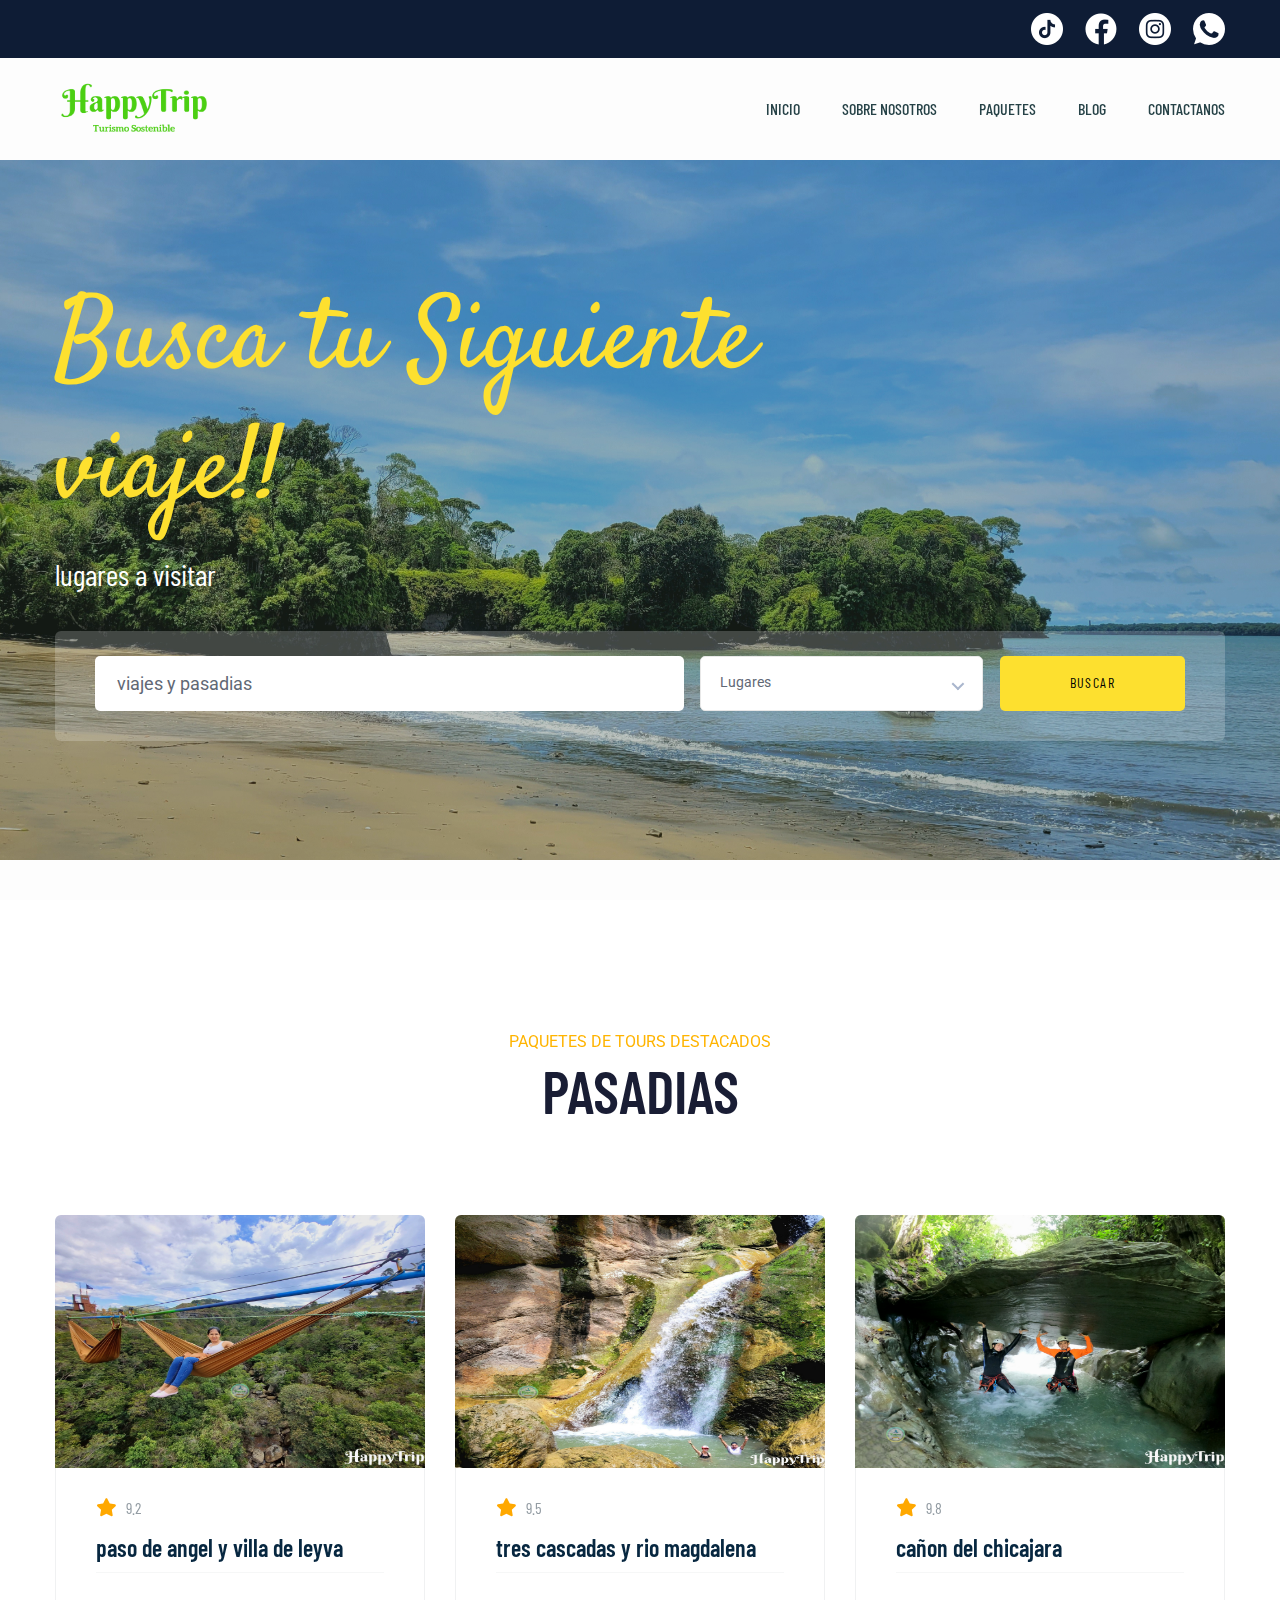
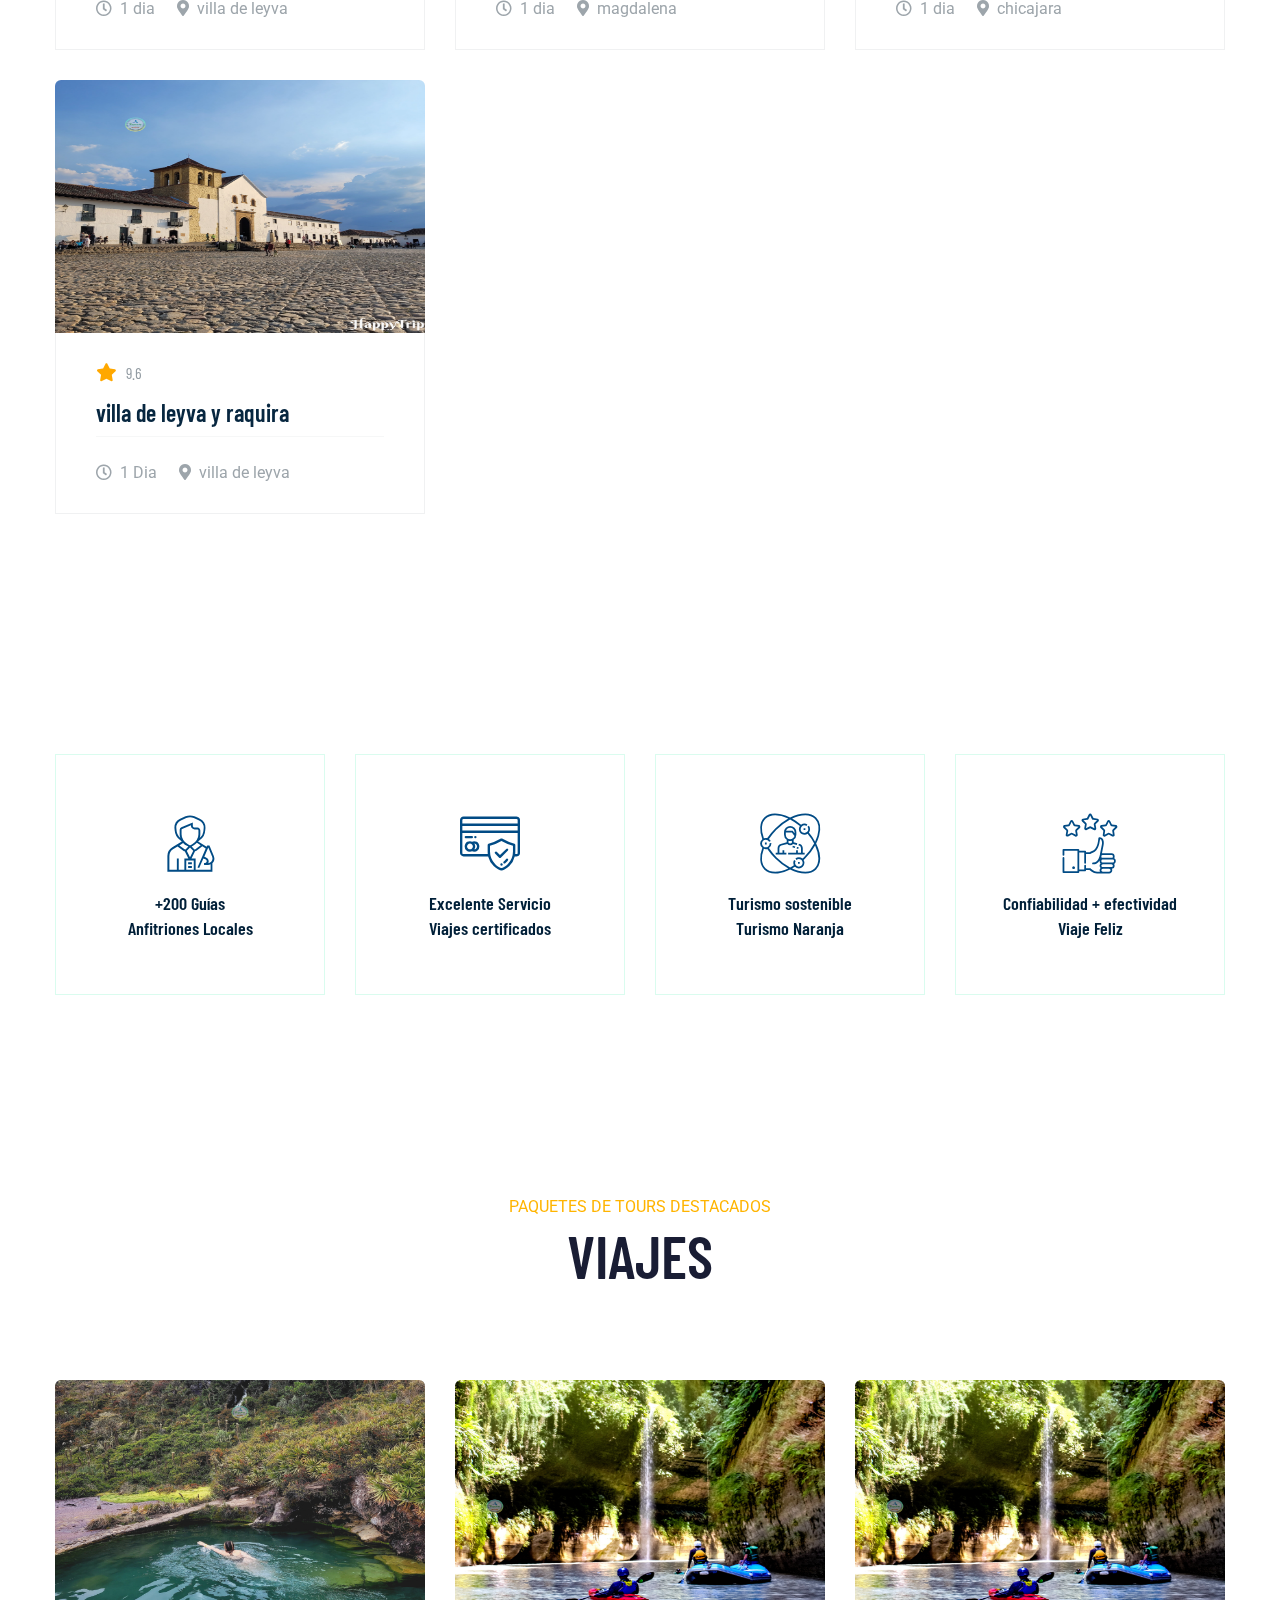
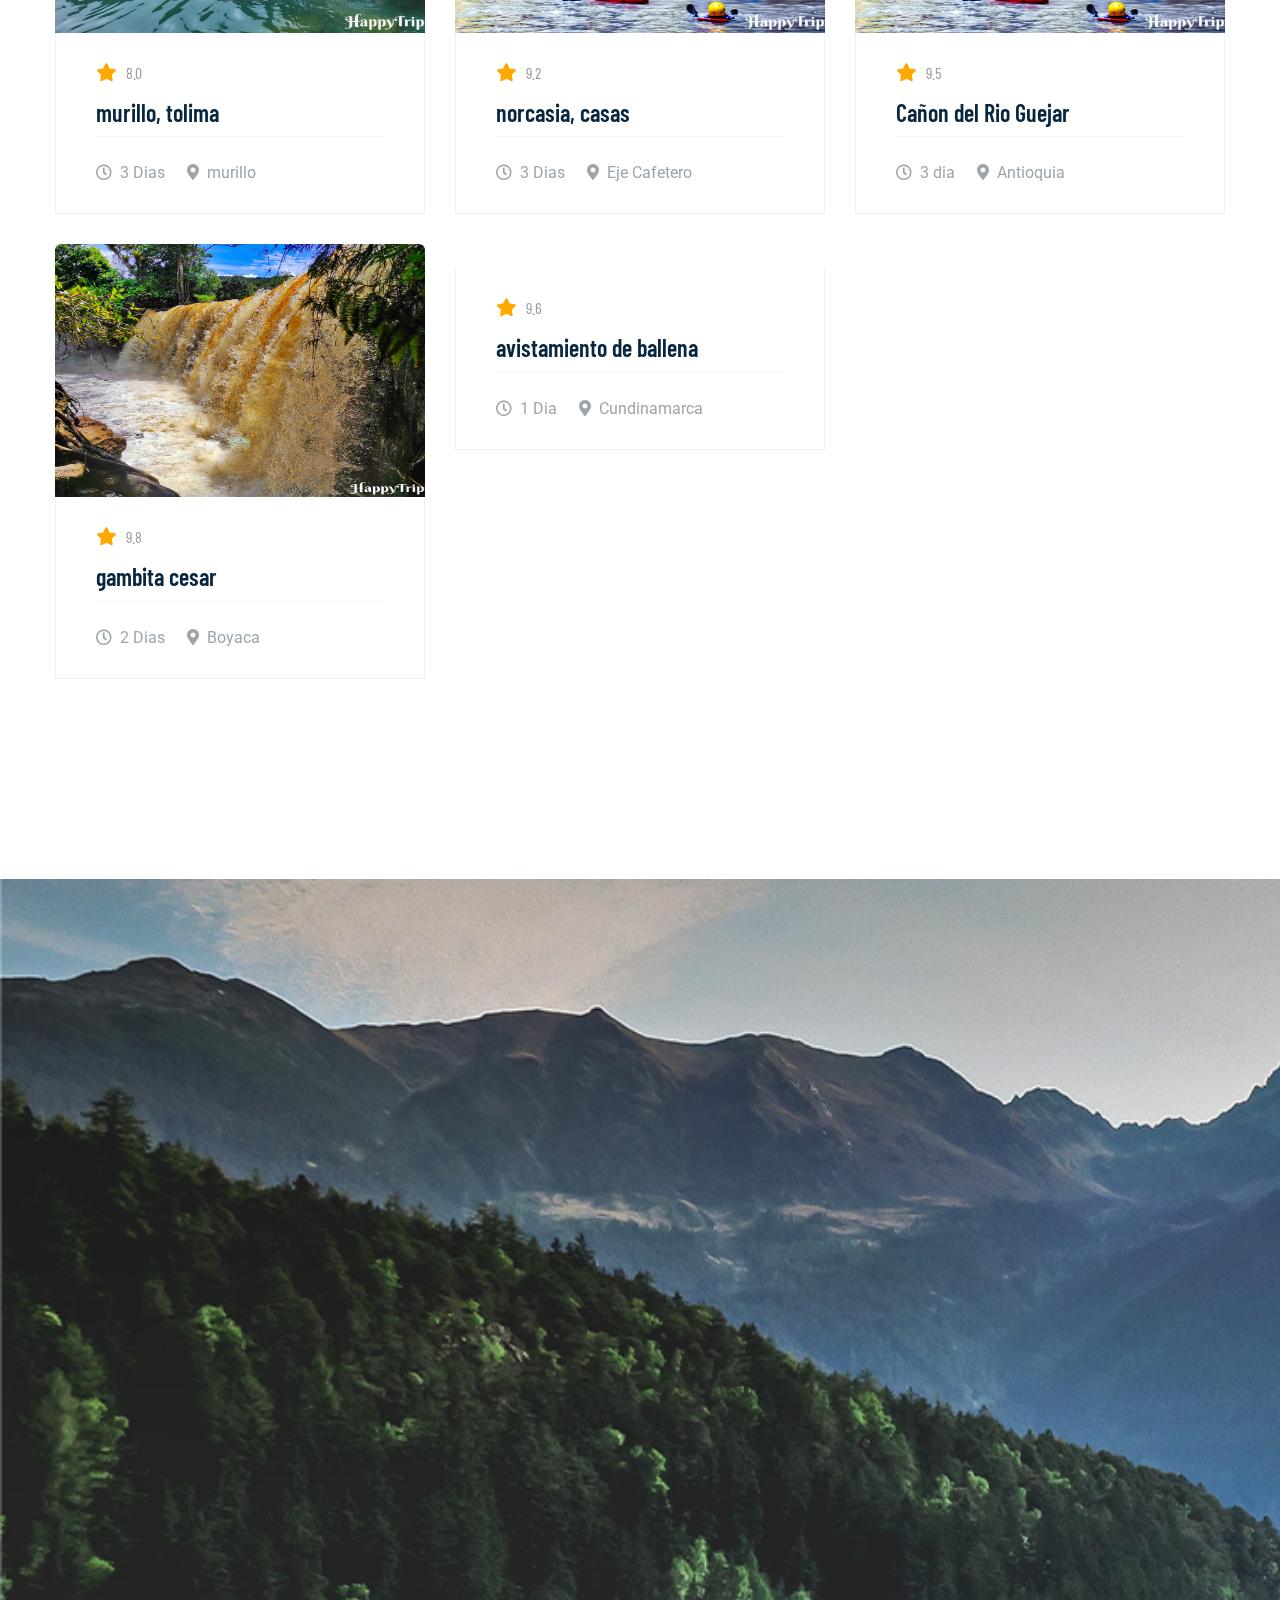
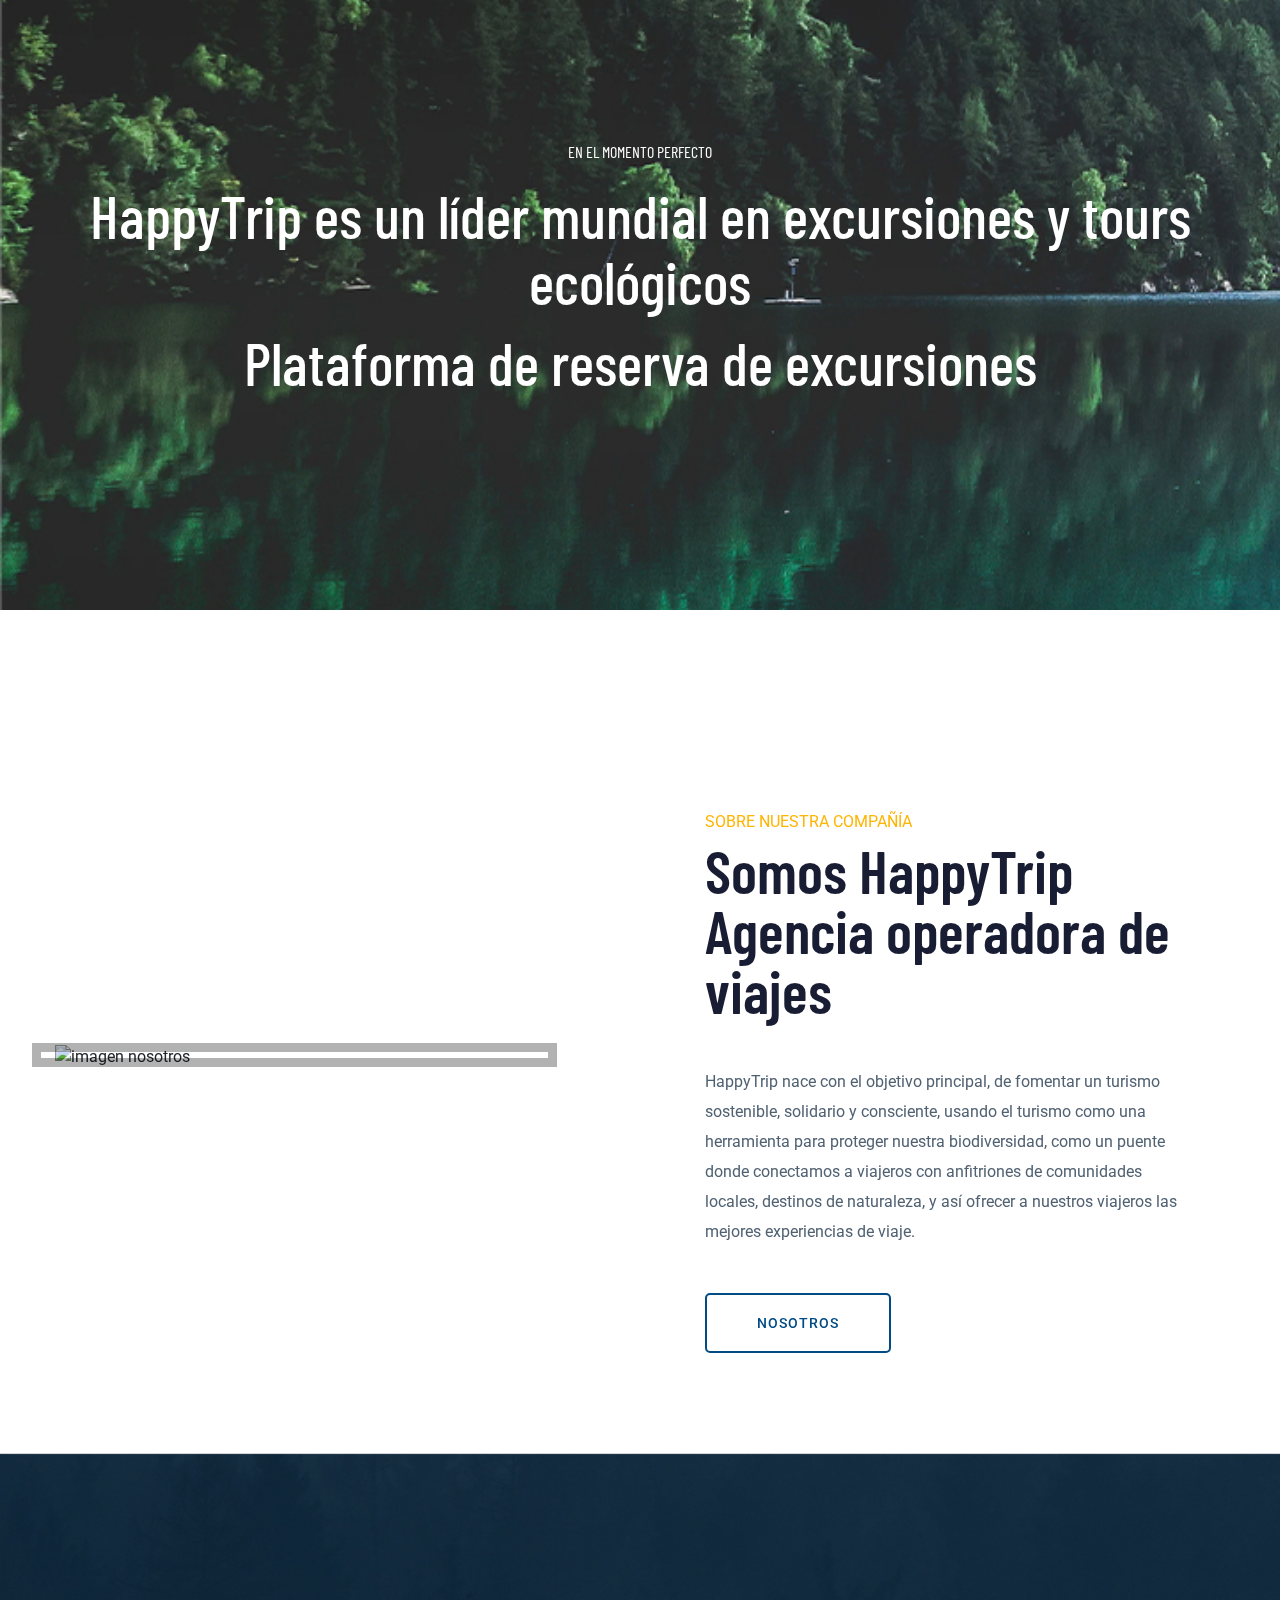
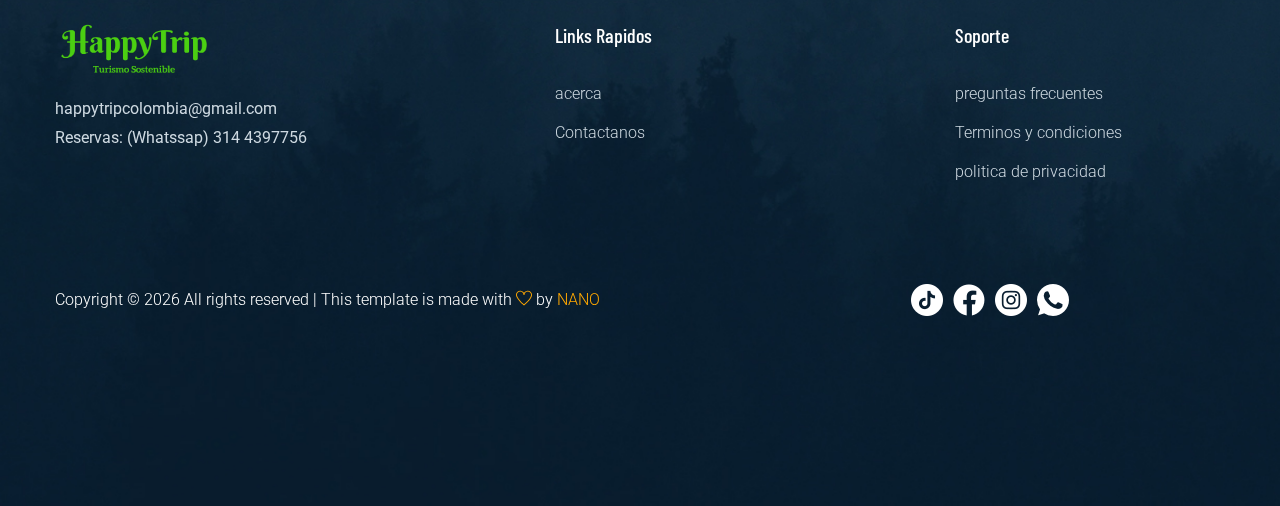
==== commit f4f6fded: "nuevos cambios 18/02/2024" ====
--- a/index.html
+++ b/index.html
@@ -94,11 +94,7 @@
                                                     <li><a href="single-blog.html">noticias</a></li>
                                                 </ul>
                                             </li>
-                                            <li><a href="#">paginas</a>
-                                                <ul class="submenu">
-                                                    <li><a href="elements.html">Elementos</a></li>
-                                                </ul>
-                                            </li>
+                                            
                                             <li><a href="contact.html">Contactanos</a></li>
                                         </ul>
                                     </nav>
@@ -366,7 +362,7 @@
                             <div class="place-cap">
                                 <div class="place-cap-top">
                                     <span><i class="fas fa-star"></i><span>9.5</span> </span>
-                                    <h3><a href="./packages.html"> cañon del rio qeujar</a></h3>
+                                    <h3><a href="./packages.html"> Cañon del Rio Guejar</a></h3>
                                 </div>
                                 <div class="place-cap-bottom">
                                     <ul>
@@ -425,15 +421,15 @@
             <div class="container">
                 <div class="row">
                     <div class="col-xl-12">
-                        <div class="video-caption text-center">
-                            <div class="video-icon">
-                                <a class="popup-video" href="https://www.youtube.com/watch?v=1aP-TXUpNoU"
-                                    tabindex="0"><i class="fas fa-play"></i></a>
-                            </div>
+                        <div class="video-container">
+                            <iframe class="video-cap" width="1200" height="500" src="https://www.youtube.com/embed/9ZdR2dUaPDA?si=XfBA4mzeRYDtuhCd" title="YouTube video player" frameborder="0" allow="accelerometer; autoplay; clipboard-write; encrypted-media; gyroscope; picture-in-picture; web-share" allowfullscreen></iframe>
+                        </div>
+                           <div class="video-caption text-center">
+                       
                             <p class="pera1">en el momento perfecto</p>
                             <p class="pera2">HappyTrip es un líder mundial en excursiones y tours ecológicos</p>
                             <p class="pera3"> Plataforma de reserva de excursiones</p>
-                        </div>
+                        </div> 
                     </div>
                 </div>
             </div>
@@ -445,10 +441,7 @@
                 <div class="row align-items-center">
                     <div class="col-xl-6 col-lg-6">
                         <div class="support-location-img mb-50">
-                            <img src="assets/img/service/support-img.jpg" alt="">
-                            <div class="support-img-cap">
-                                <span>desde 1992</span>
-                            </div>
+                            <img src="./assets/img/service/happy.jpg.jpg" alt="imagen nosotros">
                         </div>
                     </div>
                     <div class="col-xl-6 col-lg-6">
@@ -466,7 +459,7 @@
                                     comunidades locales, destinos de naturaleza, y así ofrecer a nuestros viajeros las
                                     mejores experiencias de viaje.</p>
 
-                                <a href="#" class="btn border-btn">Nosotros</a>
+                                <a href="./about.html" class="btn border-btn">Nosotros</a>
                             </div>
                         </div>
                     </div>
@@ -476,53 +469,11 @@
         <!-- Support Company End-->
         <!-- Testimonial Start -->
         <!-- Testimonial Start -->
-        <div class="testimonial-area testimonial-padding" data-background="assets/img/testmonial/testimonial_bg.jpg">
-            <div class="container ">
-                <div class="row d-flex justify-content-center">
-                    <div class="col-xl-11 col-lg-11 col-md-9">
-                        <div class="h1-testimonial-active">
+      
                             <!-- Single Testimonial -->
-                            <div class="single-testimonial text-center">
-                                <!-- Testimonial Content -->
-                                <div class="testimonial-caption ">
-                                    <div class="testimonial-top-cap">
-                                        <img src="assets/img/icon/testimonial.png" alt="">
-                                        <p>Podemos encontrar anfitriones muy desarrollados como también pequeños operadores locales, hay muchos anfitriones increíbles que luchan por crear experiencias relevantes y llegar al mercado. En HappyTrip nos interesa que crezcan también los nuevos anfitriones y que surjan nuevos destinos de naturaleza en Colombia, así diversificamos los recursos del turismo en más actores locales, generando más oportunidades y más incentivos para que se conserve la naturaleza y nuestros recursos naturales. 
-                                            </p>
-                                    </div>
-                                    <!-- founder -->
-                                    <div class="testimonial-founder d-flex align-items-center justify-content-center">
-                                        <div class="founder-img">
-                                            <img src="assets/img/testmonial/Homepage_testi.png" alt="">
-                                        </div>
-                                        <div class="founder-text">
-                                            <span>Camila Fonseca</span>
-                                            <p>Co Founder</p>
-                                        </div>
-                                    </div>
-                                </div>
-                            </div>
+                          
                             <!-- Single Testimonial -->
-                            <div class="single-testimonial text-center">
-                                <!-- Testimonial Content -->
-                                <div class="testimonial-caption ">
-                                    <div class="testimonial-top-cap">
-                                        <img src="assets/img/icon/testimonial.png" alt="">
-                                        <p>nuestra logistica es una de las mejores en las agencias de viajes 
-                                        </p>
-                                    </div>
-                                    <!-- founder -->
-                                    <div class="testimonial-founder d-flex align-items-center justify-content-center">
-                                        <div class="founder-img">
-                                            <img src="assets/img/testmonial/Homepage_testi.png" alt="">
-                                        </div>
-                                        <div class="founder-text">
-                                            <span>Camila Fonseca</span>
-                                            <p>Co Founder</p>
-                                        </div>
-                                    </div>
-                                </div>
-                            </div>
+                            
                         </div>
                     </div>
                 </div>
--- a/style.css
+++ b/style.css
@@ -29,3 +29,18 @@
     gap: 10px;
     filter: invert(1);
 }
+
+.video-container {
+    position: relative;
+    padding-bottom: 56.25%; /* Proporción de aspecto 16:9 (500/1200) */
+    height: 0;
+    overflow: hidden;
+}
+
+.video-container iframe {
+    position: absolute;
+    top: 0;
+    left: 0;
+    width: 100%;
+    height: 100%;
+}
